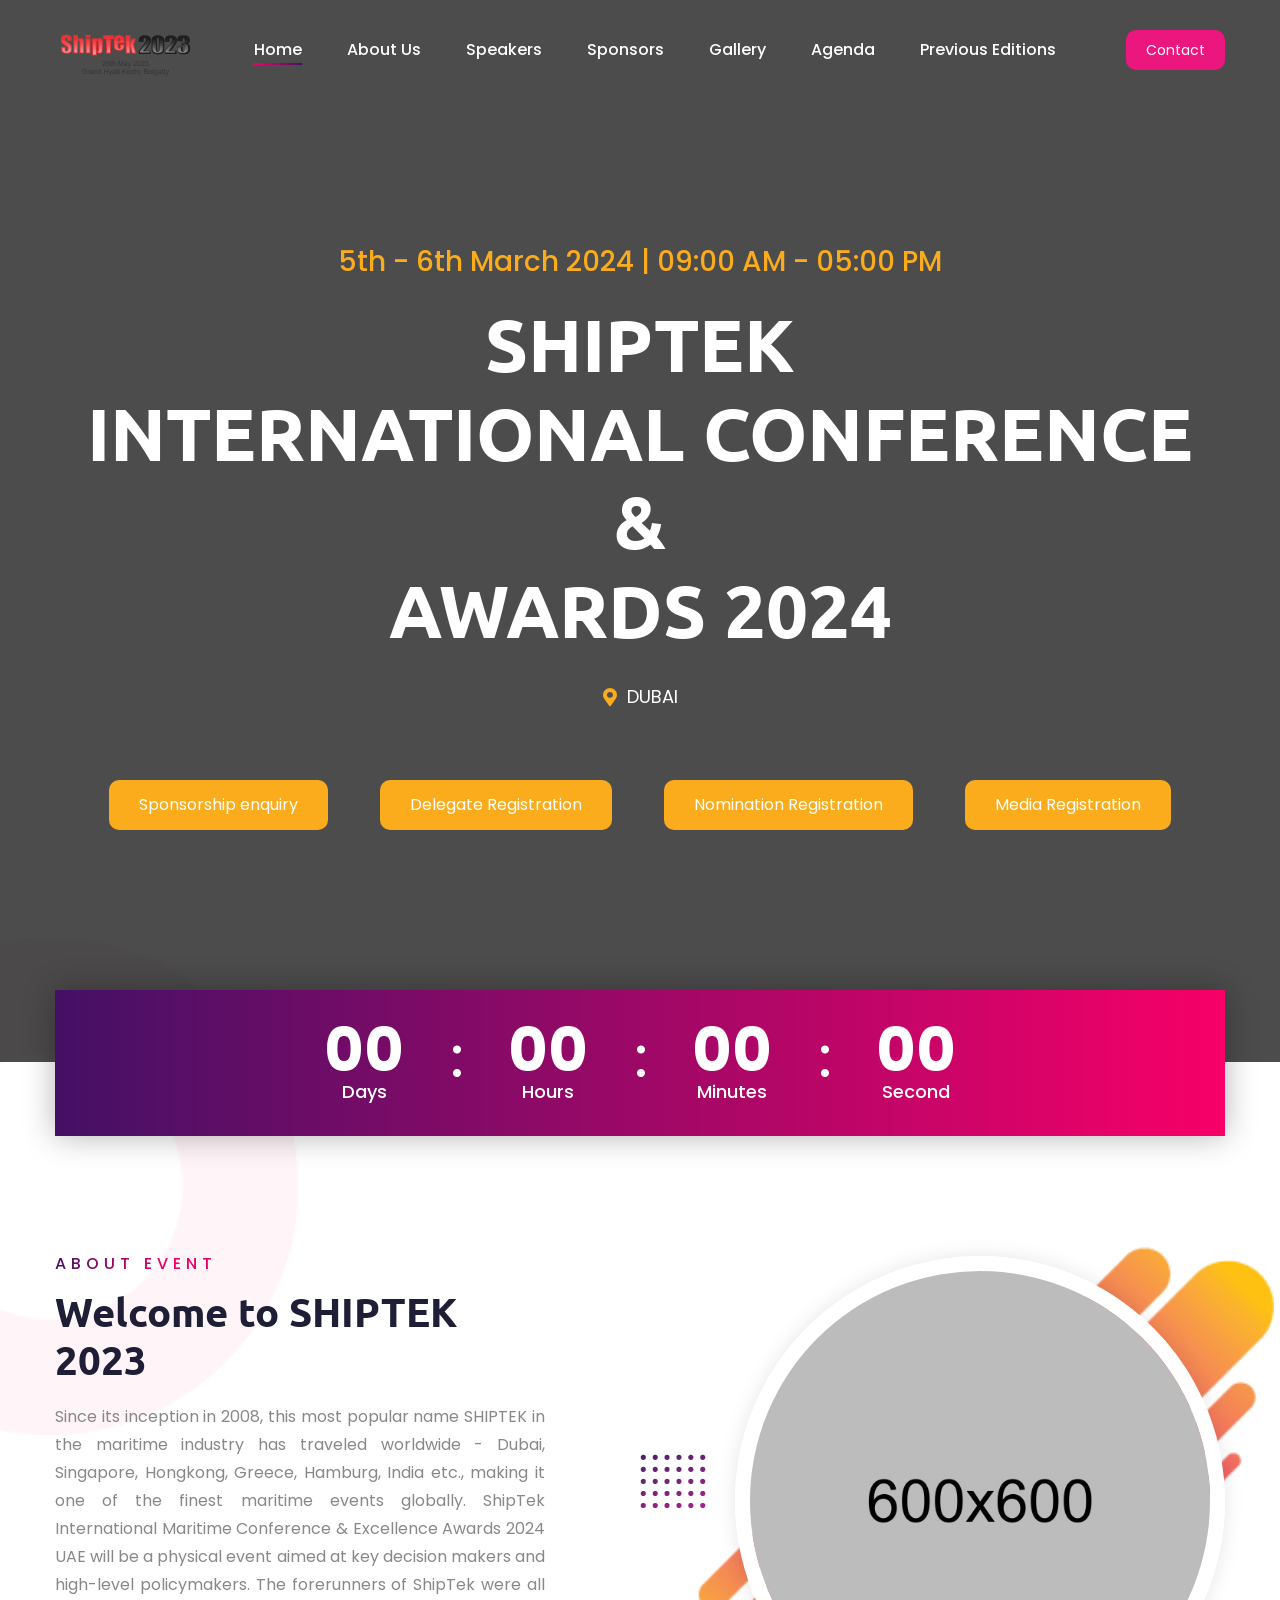
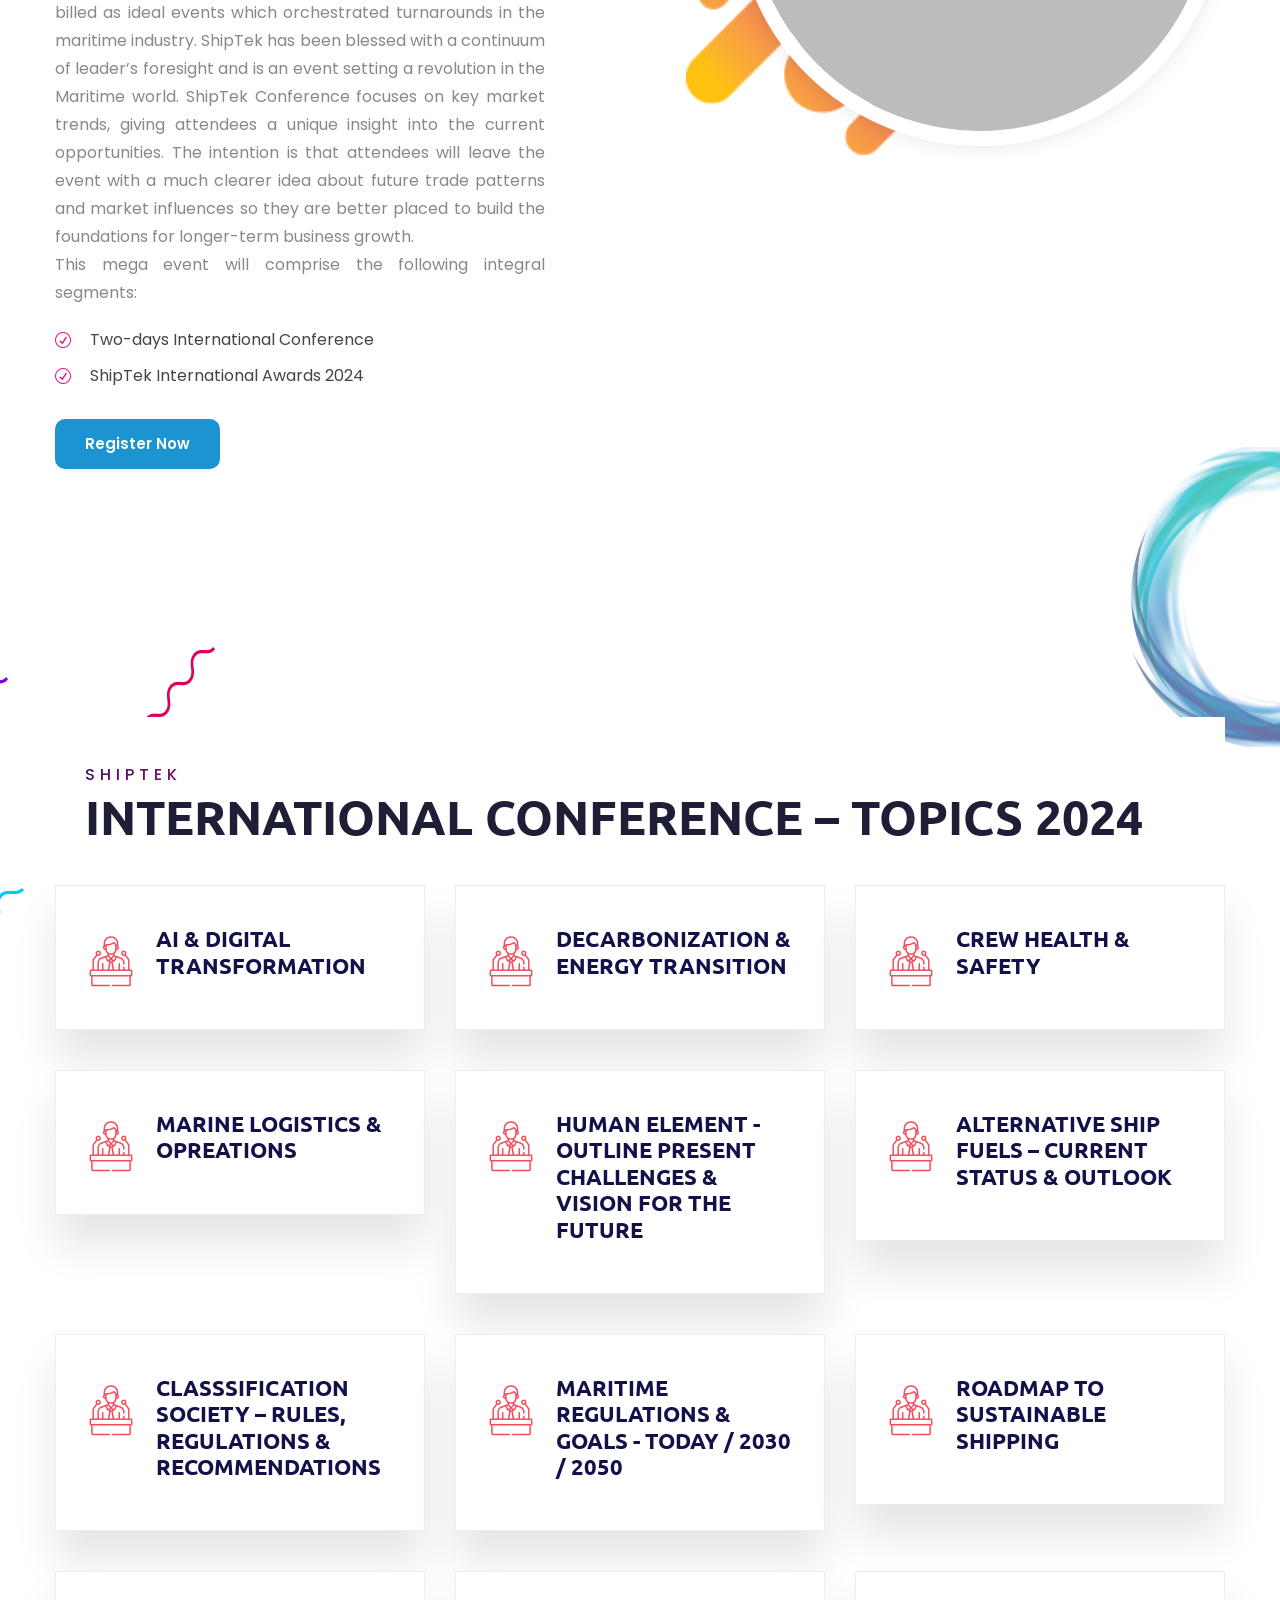
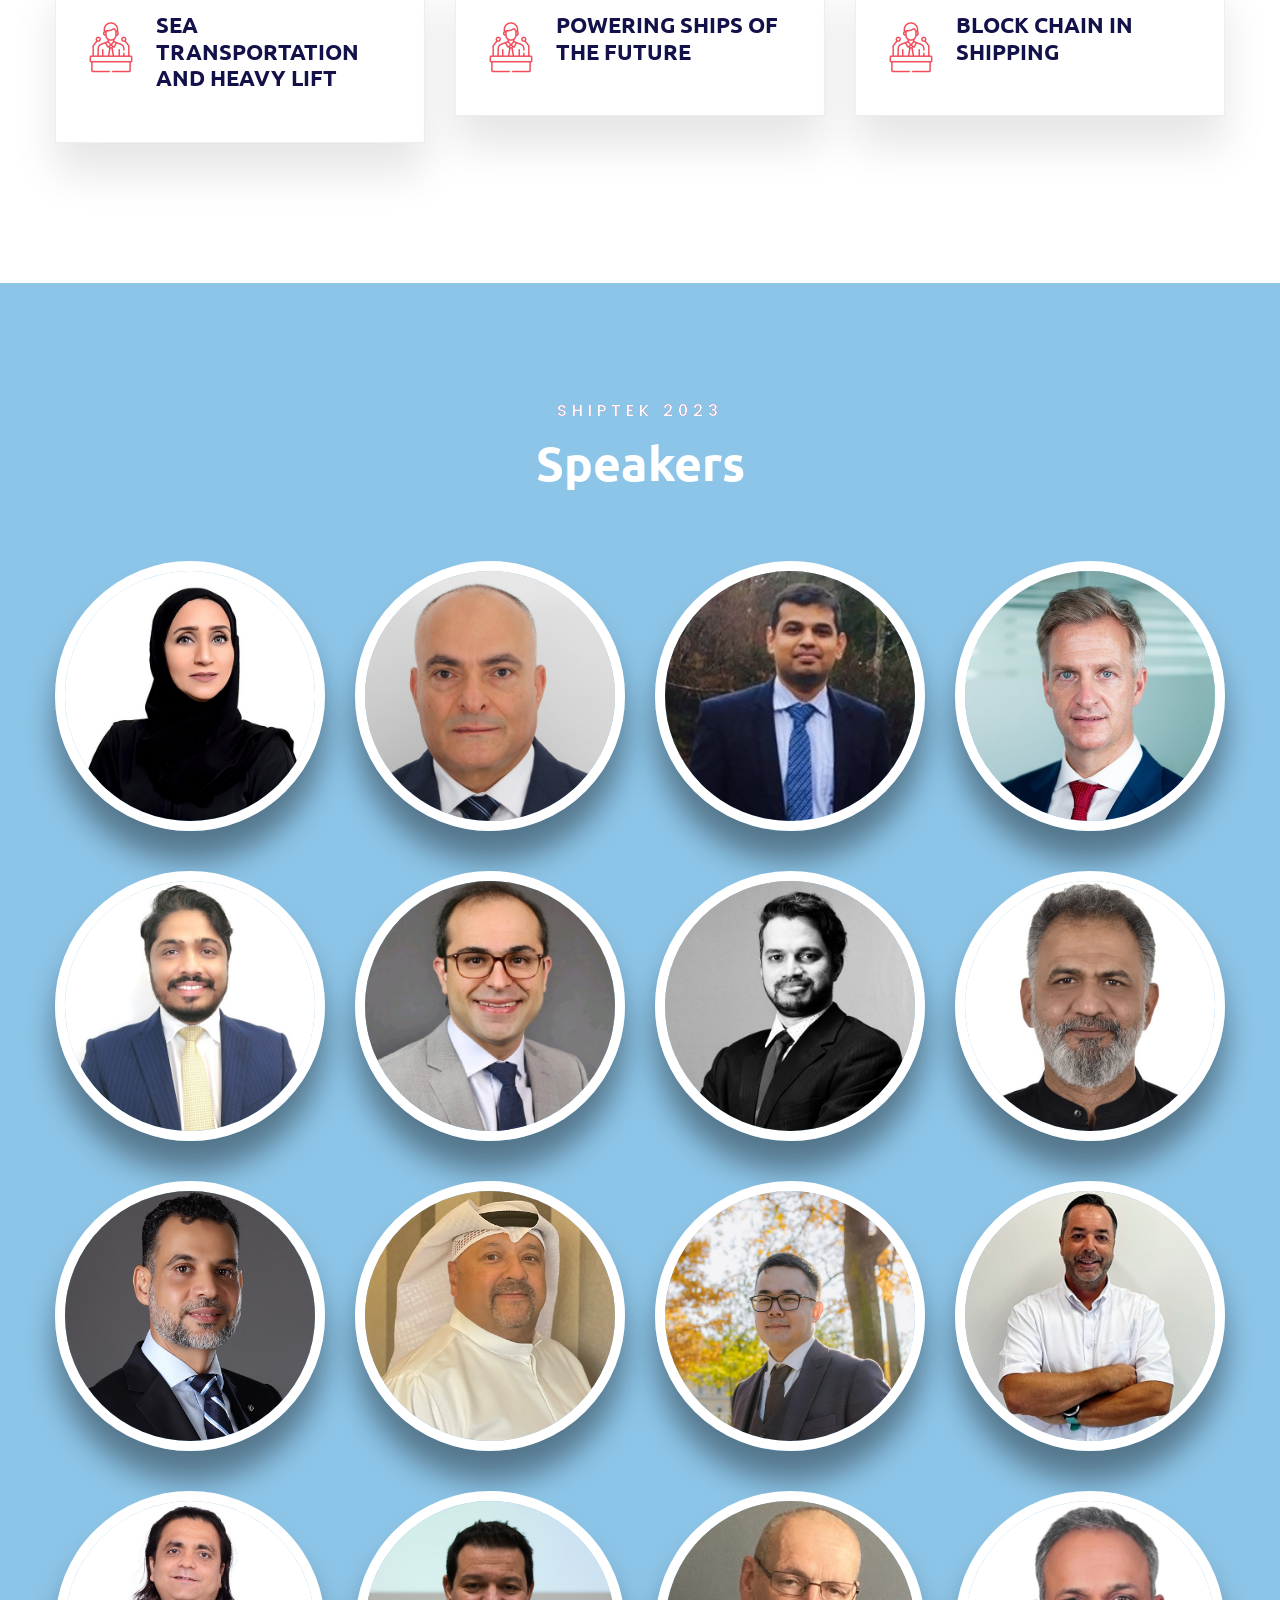
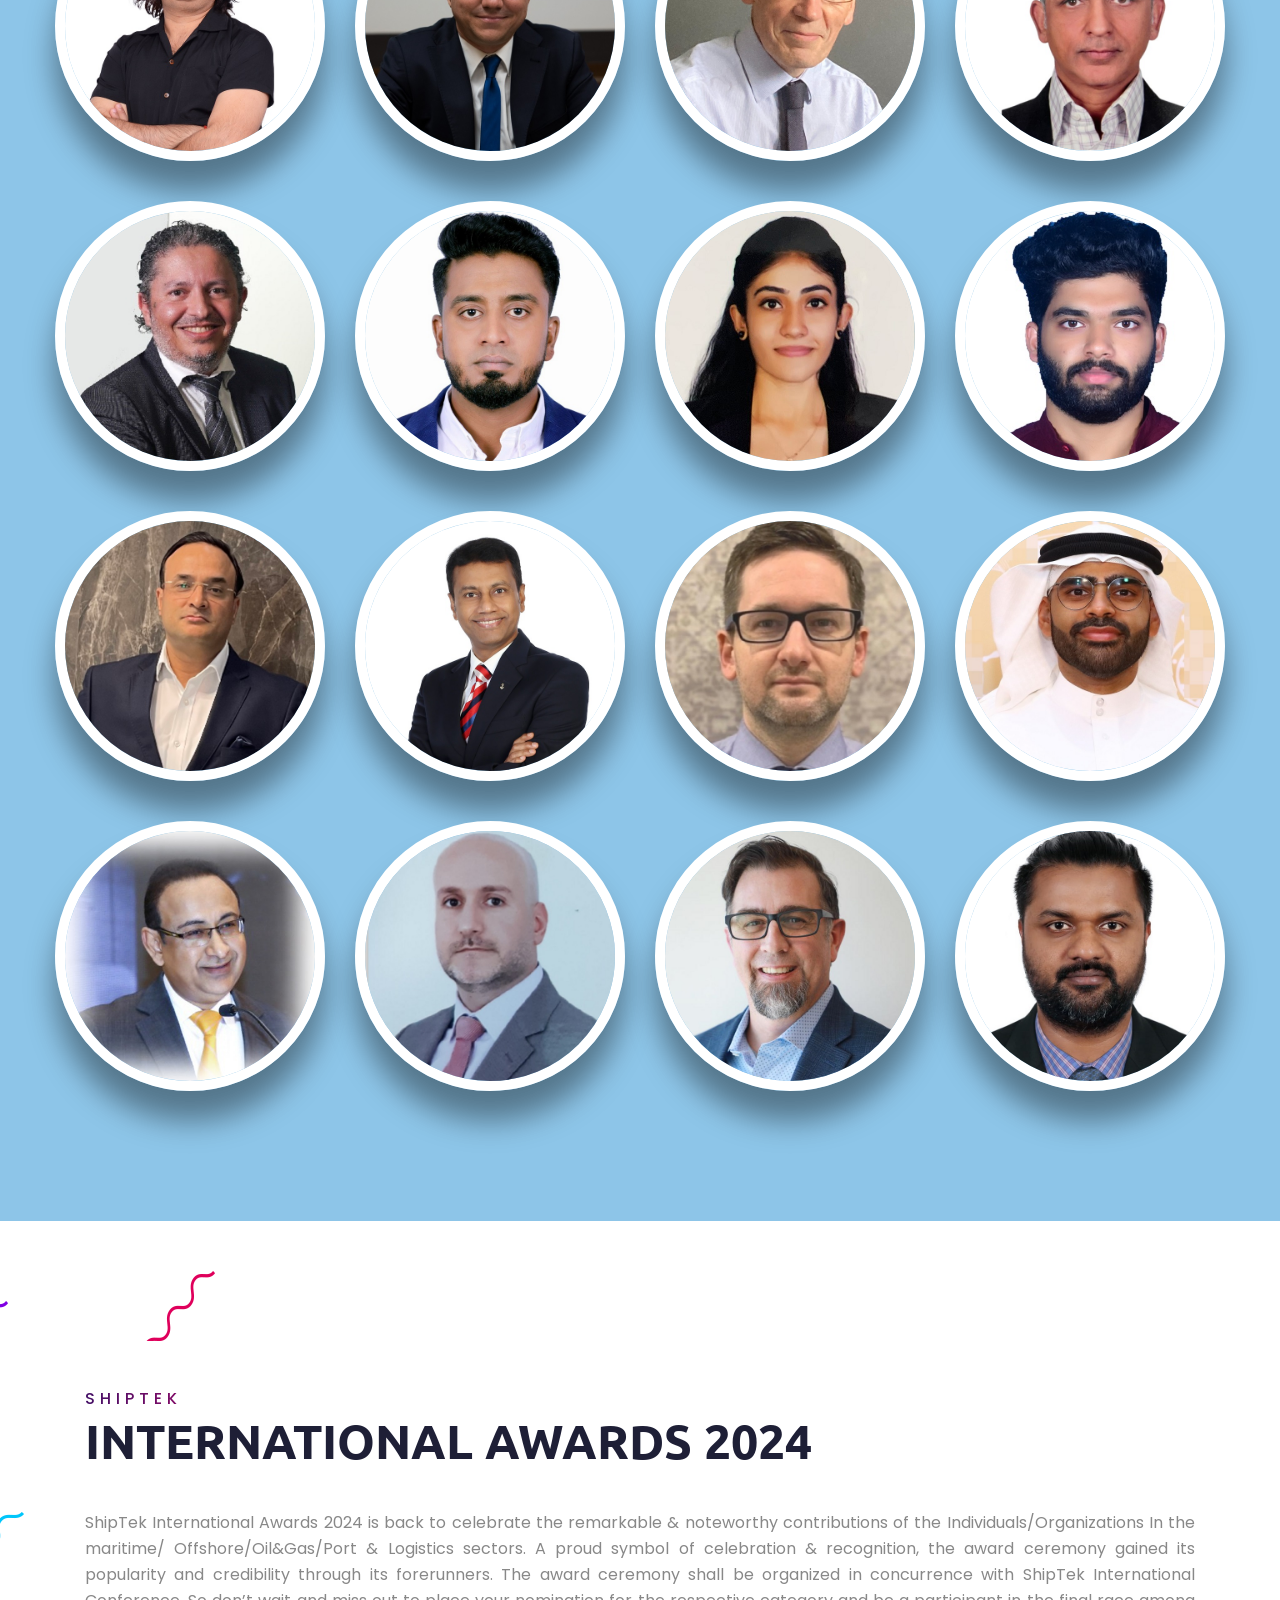
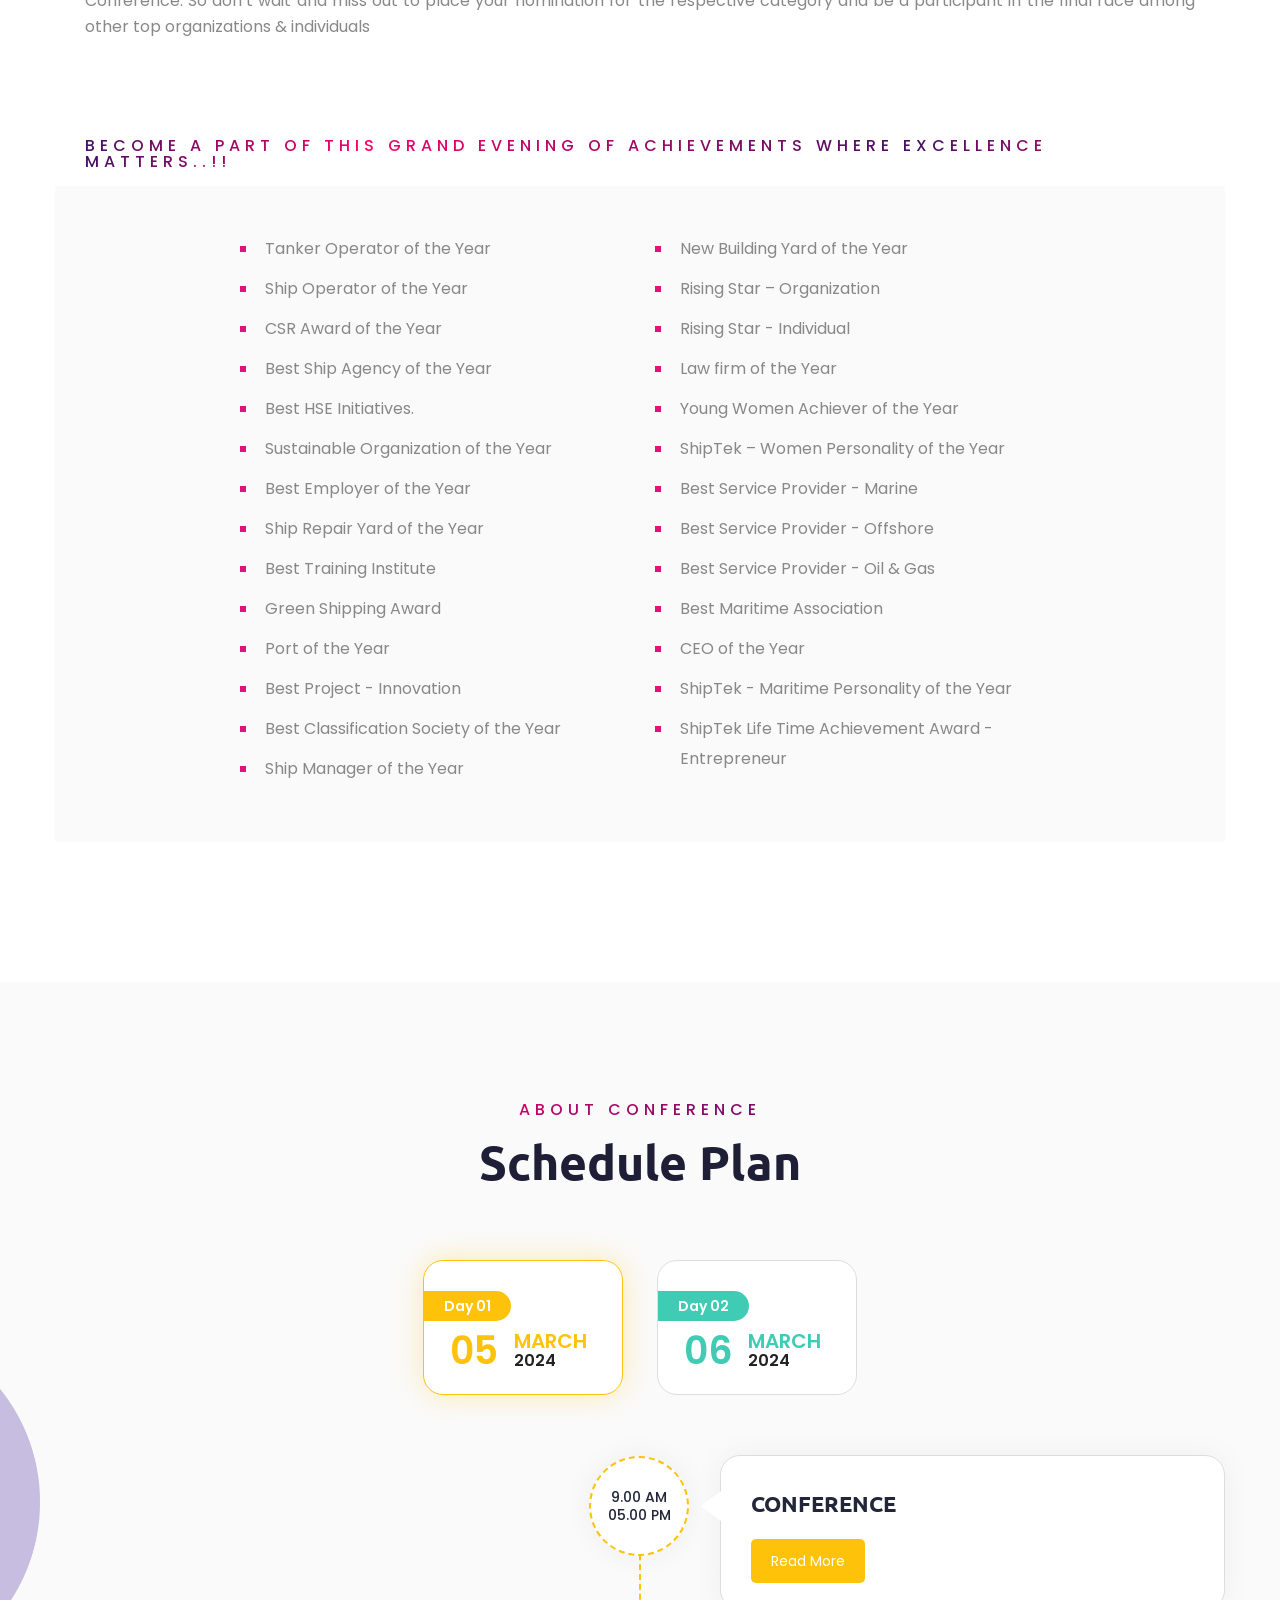
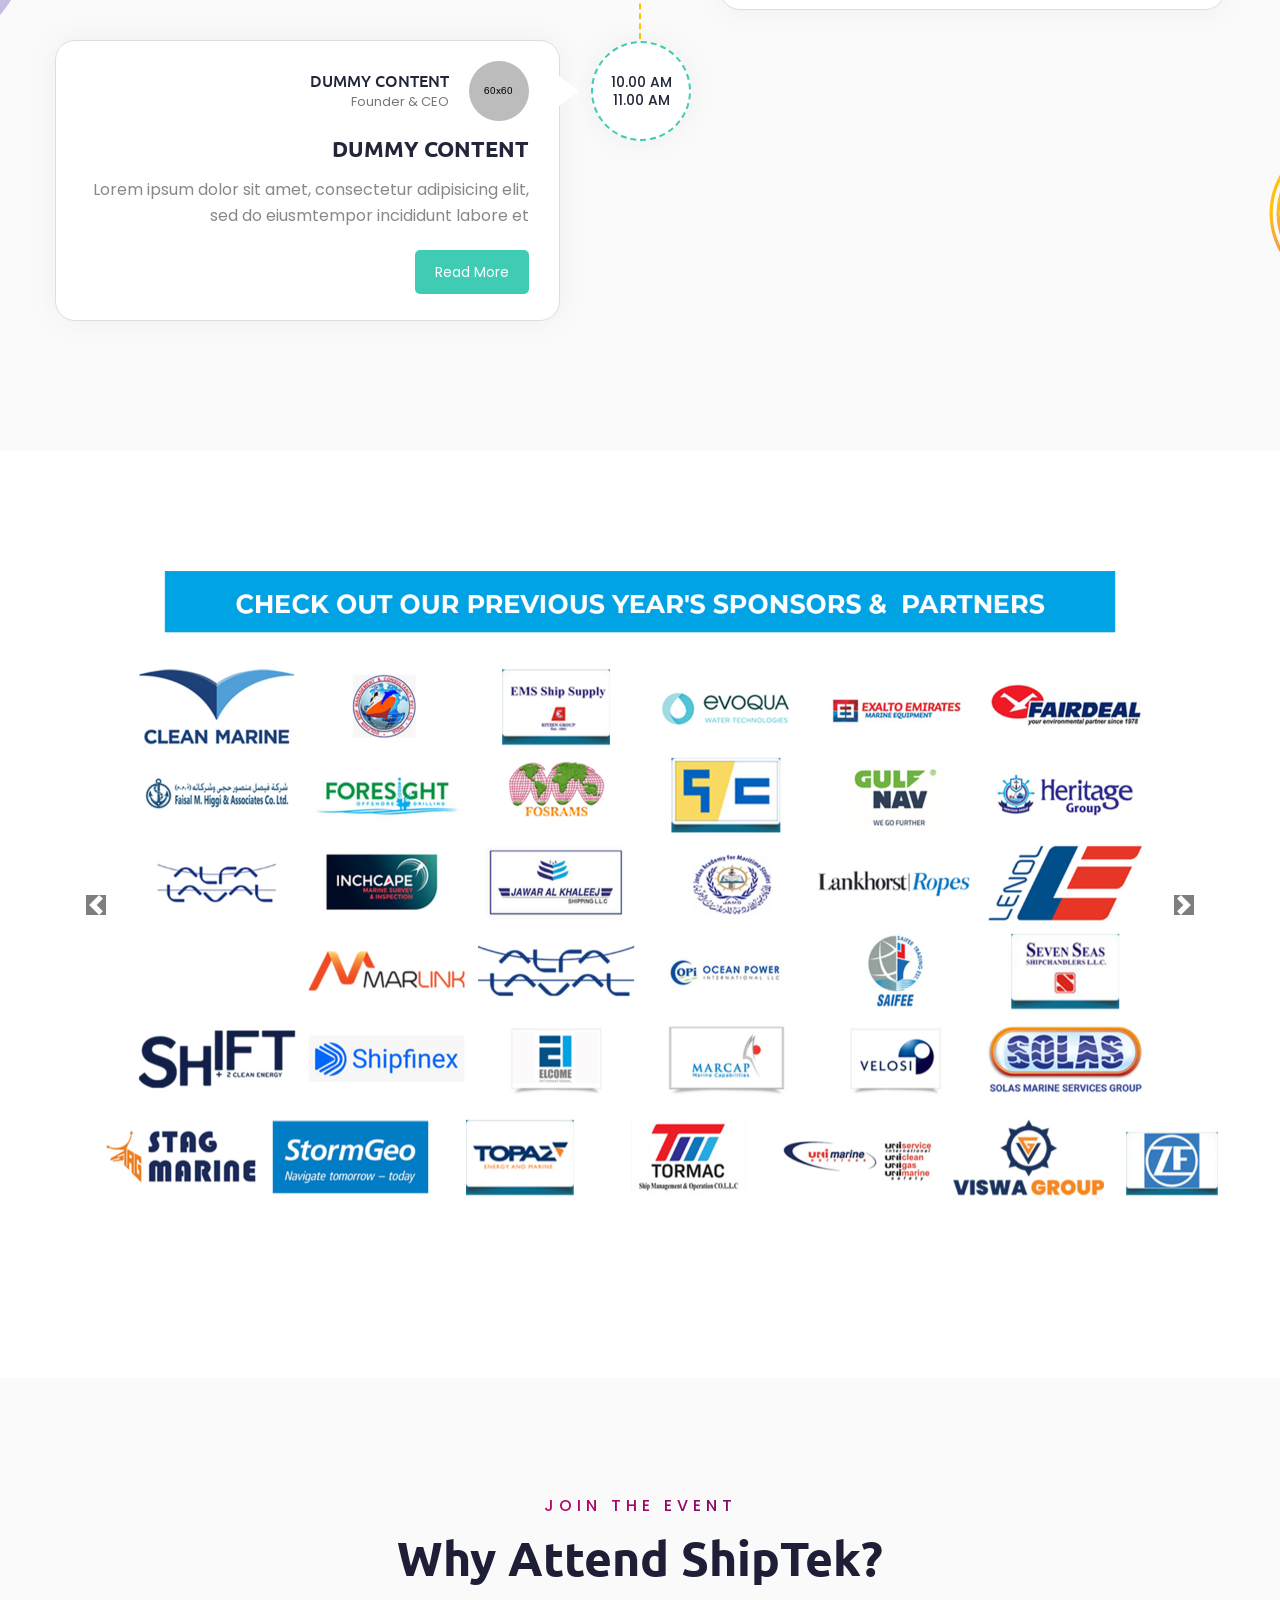
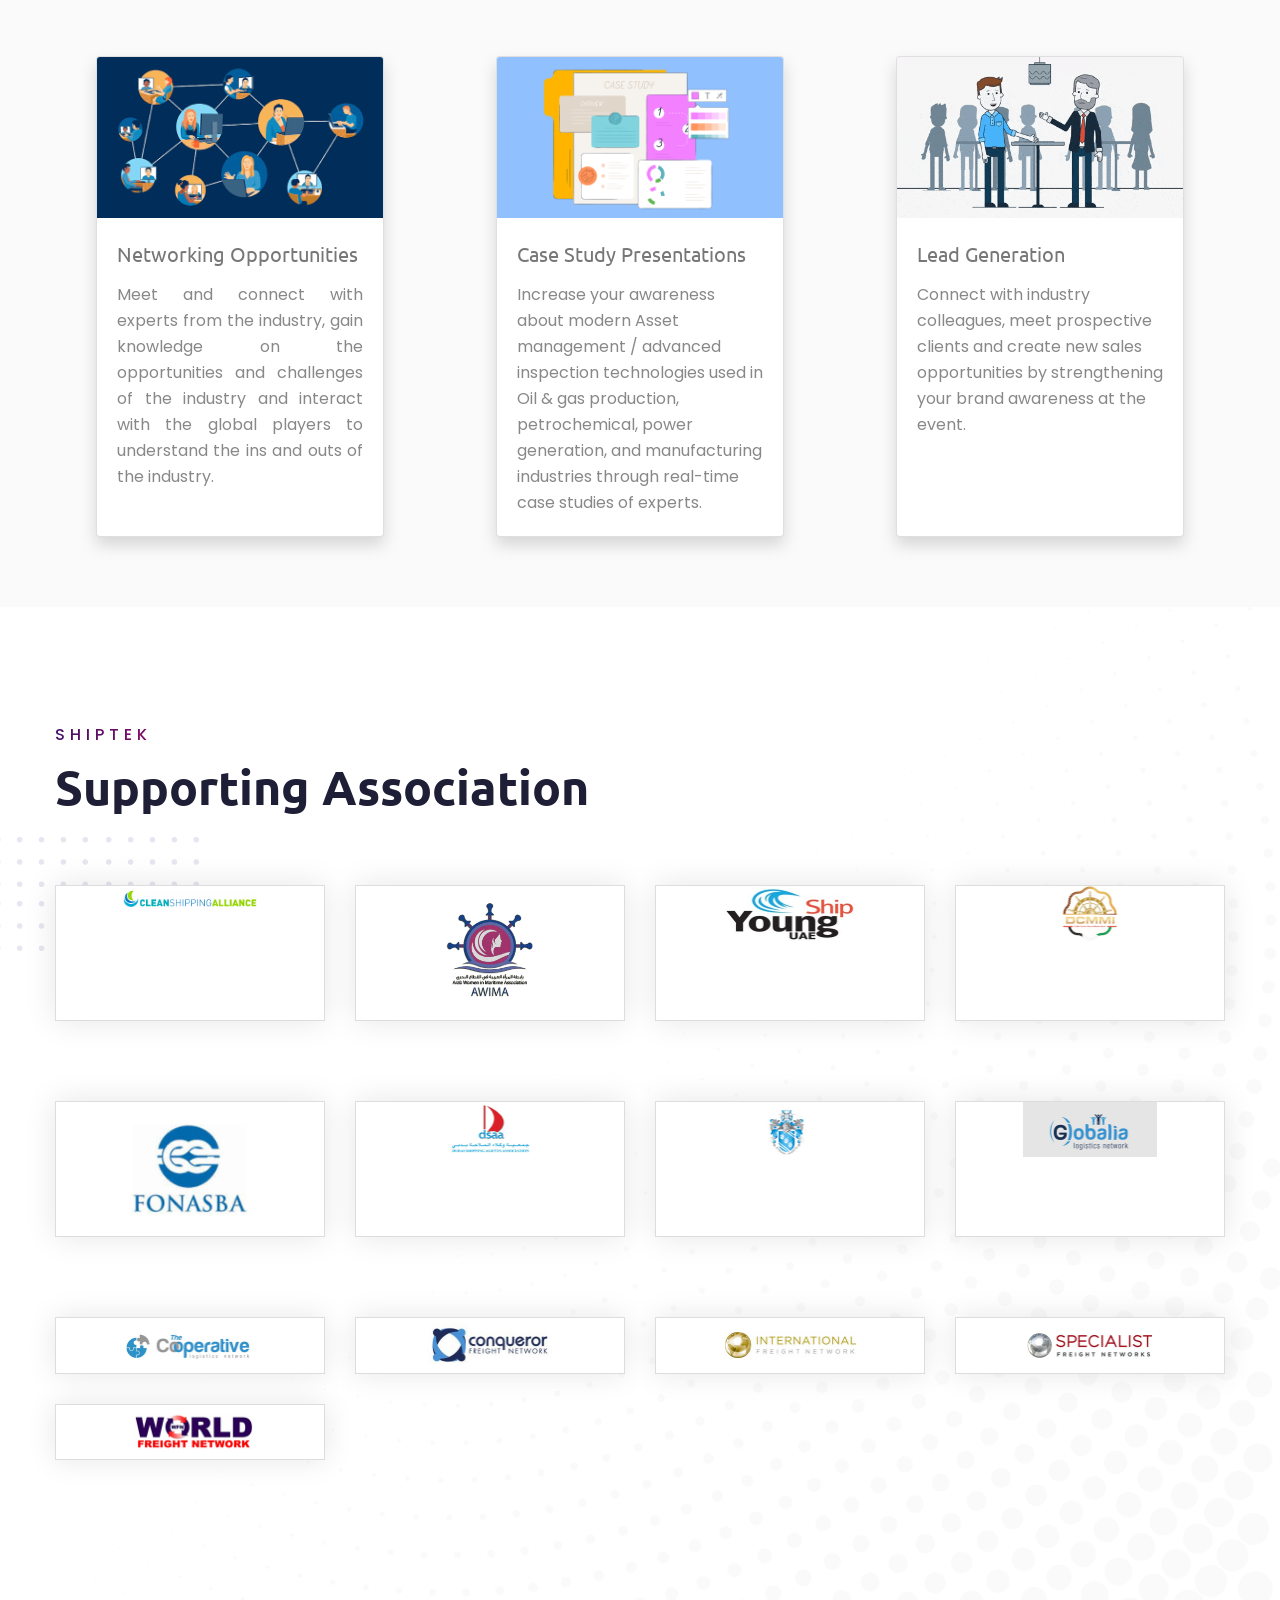
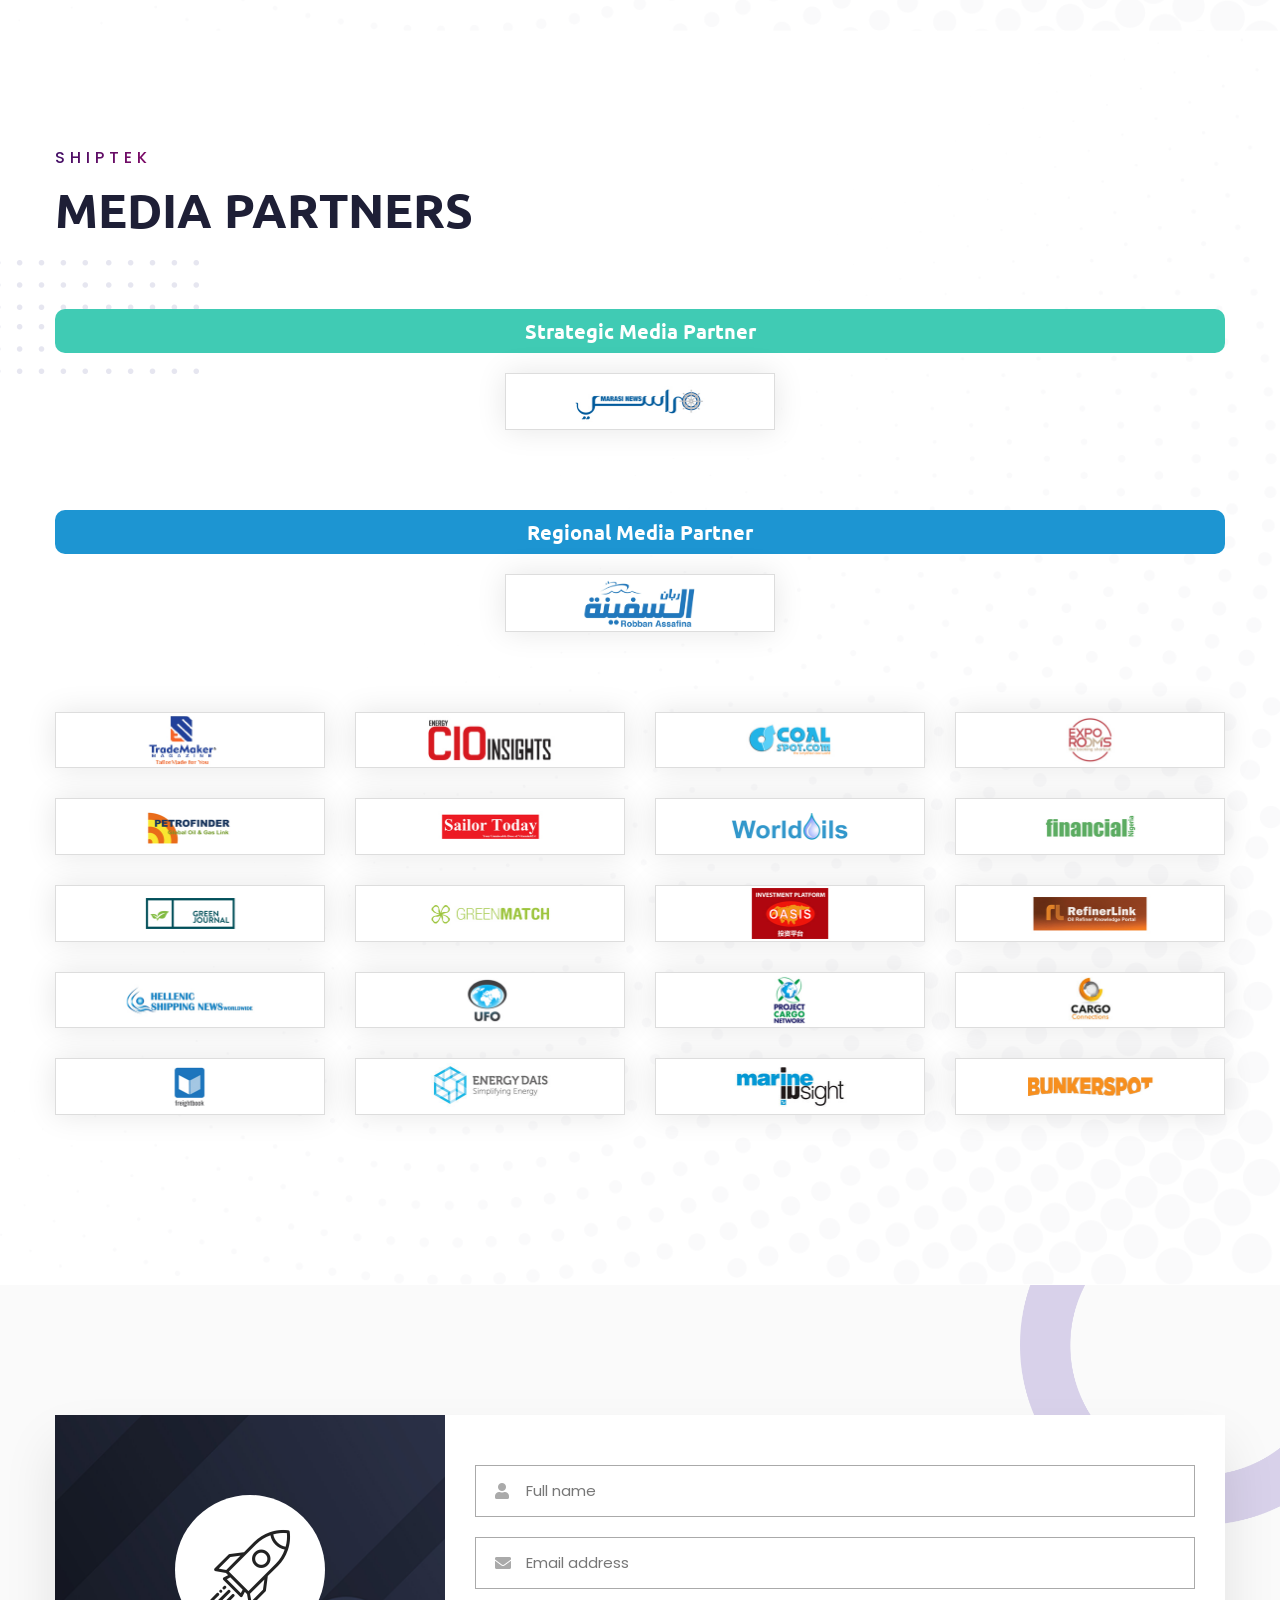
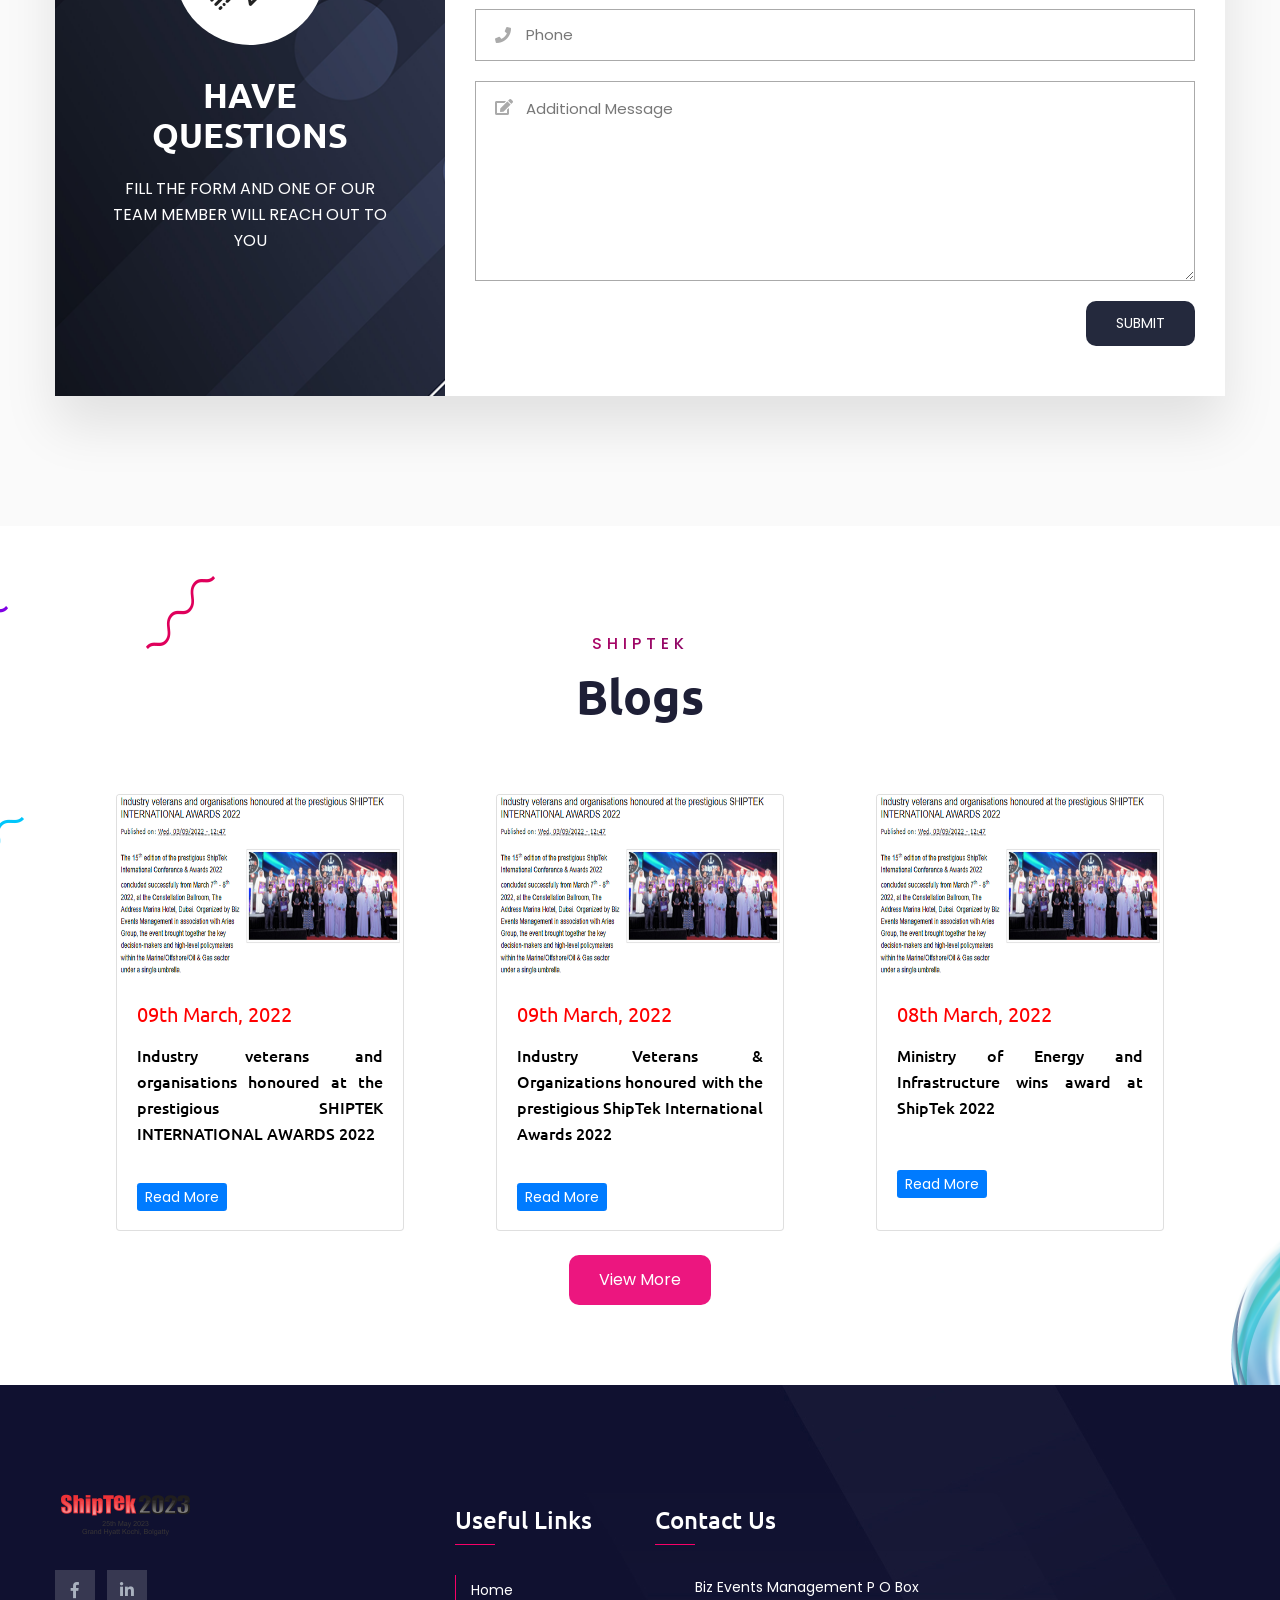
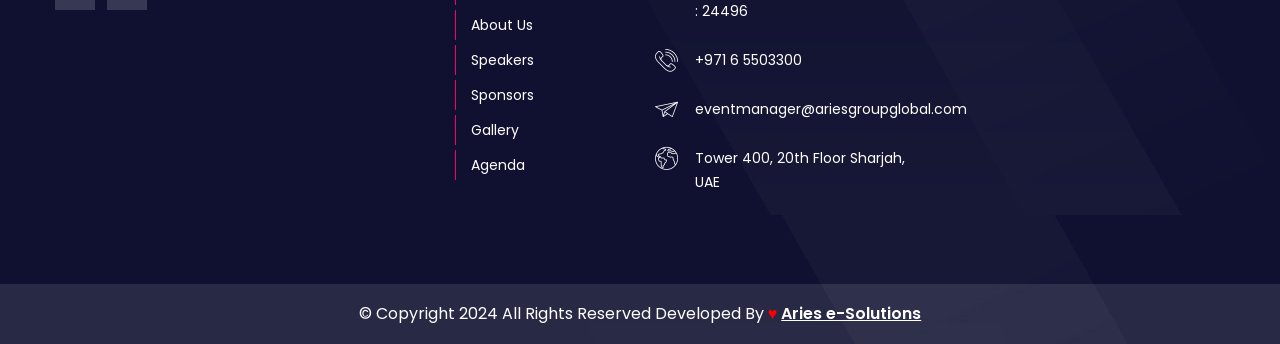
==== index.html @ 00f00a39 "added sponsorship form" ====
<!DOCTYPE html>
<html lang="en">

<head>
  <meta charset="utf-8" />
  <title>ShipTek 2024</title>
  <!-- Stylesheets -->
  <link rel="stylesheet" href="video.css" />
  <link rel="stylesheet" href="styleNd.css" />
  <link href="css/bootstrap.css" rel="stylesheet" />
  <link href="css/style.css" rel="stylesheet" />
  <link href="css/responsive.css" rel="stylesheet" />
  <!--Color Switcher Mockup-->
  <link href="css/color-switcher-design.css" rel="stylesheet" />
  <!-- font aswome -->
  <link rel="stylesheet" href="path/to/font-awesome/css/font-awesome.min.css" />
  <!-- end font aswome -->

  <link rel="shortcut icon" href="pics/logos/favicon.png" type="image/x-icon" />
  <link rel="icon" href="pics/logos/favicon.png" type="image/x-icon" />

  <!-- Responsive -->
  <meta http-equiv="X-UA-Compatible" content="IE=edge" />
  <meta name="viewport" content="width=device-width, initial-scale=1.0, maximum-scale=1.0, user-scalable=0" />

  <!--[if lt IE 9
      ]><script src="https://cdnjs.cloudflare.com/ajax/libs/html5shiv/3.7.3/html5shiv.js"></script
    ><![endif]-->
  <!--[if lt IE 9]><script src="js/respond.js"></script><![endif]-->
</head>

<body>
  <div class="page-wrapper">
    <!-- Preloader -->
    <div class="preloader"></div>
    <!-- Header span -->

    <!-- Main Header-->
    <header class="main-header">
      <div class="main-box">
        <div class="auto-container clearfix">
          <div class="logo-box">
            <div class="logo">
              <a href="index.html"><img class="logo23" src="pics/logos/navLogo.png" alt="" title="" /></a>
            </div>
          </div>

          <!--Nav Box-->
          <div class="nav-outer clearfix">
            <!--Mobile Navigation Toggler-->
            <div class="mobile-nav-toggler">
              <span class="icon flaticon-menu"></span>
            </div>
            <!-- Main Menu -->
            <nav class="main-menu navbar-expand-md navbar-light">
              <div class="navbar-header">
                <!-- Togg le Button -->
                <button class="navbar-toggler" type="button" data-toggle="collapse"
                  data-target="#navbarSupportedContent" aria-controls="navbarSupportedContent" aria-expanded="false"
                  aria-label="Toggle navigation">
                  <span class="icon flaticon-menu-button"></span>
                </button>
              </div>

              <div class="collapse navbar-collapse clearfix" id="navbarSupportedContent">
                <ul class="navigation clearfix">
                  <li class="current dropdown">
                    <a href="index.html">Home</a>
                    <!-- <ul>
                                            <li><a href="index.html">Home Classic</a></li>
                                            <li><a href="index-2.html">Home Conference</a></li>
                                            <li><a href="index-3.html">Home Meetup</a></li>
                                            <li><a href="index-4.html">Home Page Four</a></li>
                                            <li><a href="index-5.html">Home Page Five</a></li>
                                            <li class="dropdown"><a href="#">Header Styles</a>
                                                <ul>
                                                    <li><a href="index.html">Header Style One</a></li>
                                                    <li><a href="index-2.html">Header Style Two</a></li>
                                                    <li><a href="index-3.html">Header Style Three</a></li>
                                                    <li><a href="index-4.html">Home Page Four</a></li>
                                                    <li><a href="index-5.html">Home Page Five</a></li>
                                                </ul>
                                            </li>
                                        </ul> -->
                  </li>
                  <li class="dropdown">
                    <a href="#about">About Us</a>
                    <!-- <ul>
                                            <li><a href="about-us.html">About Us</a></li>
                                            <li><a href="pricing.html">Pricing</a></li>
                                            <li><a href="faqs.html">FAQ's</a></li>
                                            <li><a href="gallery.html">Gallery</a></li>
                                            <li><a href="coming-soon.html">Coming Soon</a></li>
                                        </ul> -->
                  </li>
                  <li class="dropdown">
                    <a href="#speakers">Speakers</a>
                    <!-- <ul>
                                            <li><a href="speakers.html">Speakers</a></li>
                                            <li><a href="speakers-detail.html">Speakers Detail</a></li>
                                        </ul> -->
                  </li>
                  <li class="dropdown">
                    <a href="#sponsors">Sponsors</a>
                    <!-- <ul>
                                            <li><a href="schedule.html">Schedule</a></li>
                                            <li><a href="event-detail.html">Event Detail</a></li>
                                            <li><a href="buy-ticket.html">Buy Ticket</a></li>
                                        </ul> -->
                  </li>
                  <li class="dropdown">
                    <a href="#">Gallery</a>
                    <!-- <ul>
                                            <li><a href="blog-sidebar.html">Blog With Sidebar</a></li>
                                            <li><a href="blog-grid.html">Blog Grid</a></li>
                                            <li><a href="blog-single.html">Blog Single</a></li>
                                            <li><a href="error-page.html">404 Error</a></li>
                                        </ul> -->
                  </li>
                  <li class="dropdown">
                    <a href="#agenda">Agenda</a>
                    <!-- <ul>
                                            <li><a href="blog-sidebar.html">Blog With Sidebar</a></li>
                                            <li><a href="blog-grid.html">Blog Grid</a></li>
                                            <li><a href="blog-single.html">Blog Single</a></li>
                                            <li><a href="error-page.html">404 Error</a></li>
                                        </ul> -->
                  </li>
                  <li class="dropdown">
                    <a href="">Previous Editions</a>
                    <ul>
                      <li>
                        <a href="https://www.shiptekmaritimeevents.com/shiptek-india/">ShipTek 2023 India</a>
                      </li>
                      <li>
                        <a href="https://www.shiptekmaritimeevents.com/shiptek-singapore">ShipTek 2023 Singapore</a>
                      </li>
                      <li>
                        <a href="https://www.shiptekmaritimeevents.com/shiptek-2023/">ShipTek 2023 Dubai</a>
                      </li>
                      <li>
                        <a href="https://www.shiptekmaritimeevents.com/shiptek-greece">ShipTek 2022 Greece</a>
                      </li>
                      <li>
                        <a href="https://www.shiptekmaritimeevents.com/shiptek-2022/">ShipTek 2022 Dubai</a>
                      </li>
                      <li>
                        <a href="https://www.shiptek20.com/">ShipTek 2021</a>
                      </li>
                      <li>
                        <a href="https://www.shiptek2019.com/shiptek-uaechapter.php">ShipTek 2019 UAE Chapter</a>
                      </li>
                      <li>
                        <a href="https://www.shiptek2018.com/">ShipTek 2018</a>
                      </li>
                      <li>
                        <a href="https://www.shiptek2017.com/">ShipTek 2017</a>
                      </li>
                      <li>
                        <a href="https://www.shiptek2013.com/">ShipTek 2013</a>
                      </li>
                      <li>
                        <a href="https://www.shiptek2011.com/">ShipTek 2011</a>
                      </li>
                      <li>
                        <a href="http://shiptek2010.com/">ShipTek 2010</a>
                      </li>
                    </ul>
                  </li>
                </ul>
              </div>
            </nav>
            <!-- Main Menu End-->

            <!-- Outer box -->
            <div class="outer-box">
              <!--Search Box-->
              <!-- <div class="search-box-outer">
                                <div class="search-box-btn"><span class="flaticon-search"></span></div>
                            </div> -->

              <!-- Button Box -->
              <div class="btn-box">
                <a href="#contact" class="theme-btn btn-style-one"><span class="btn-title">Contact</span></a>
              </div>
            </div>
          </div>
        </div>
      </div>

      <!-- Mobile Menu  -->
      <div class="mobile-menu">
        <div class="menu-backdrop"></div>
        <div class="close-btn">
          <span class="icon flaticon-cancel-1"></span>
        </div>

        <!--Here Menu Will Come Automatically Via Javascript / Same Menu as in Header-->
        <nav class="menu-box">
          <div class="nav-logo">
            <a href="index.html"><img class="logo23" src="pics/logos/navLogo.png" alt="" title="" /></a>
          </div>

          <ul class="navigation clearfix">
            <!--Keep This Empty / Menu will come through Javascript-->
          </ul>
        </nav>
      </div>
      <!-- End Mobile Menu -->
    </header>
    <!--End Main Header -->

    <!-- Banner Section -->
    <section class="banner-section">
      <video autoplay muted loop plays-inline class="backgroundClip">
        <source src="video/shiptek23-india.mp4" type="video/mp4" />
      </video>
      <div class="banner-carousel owl-carousel owl-theme">
        <!-- Slide Item -->
        <div class="slide-item">
          <div class="auto-container">
            <div class="content-box">
              <span class="title">5th - 6th March 2024 | 09:00 AM - 05:00 PM
              </span>
              <!-- <span class="title">09:00 AM - 05:00 PM</span> -->
              <h2>
                SHIPTEK <br />INTERNATIONAL CONFERENCE &<br />
                AWARDS 2024
              </h2>
              <ul class="info-list">
                <!-- <li><span class="icon fa fa-chair"></span> 5000 Seats</li>
                  <li><span class="icon fa fa-user-alt"></span> 12 SPEAKERS</li> -->
                <li><span class="icon fa fa-map-marker-alt"></span>DUBAI</li>
              </ul>
              <div class="btn-box">
                <a href="sponsorship-enquiry-form.html" class="theme-btn btn-style-two m-2 m-md-3 m-lg-4"><span class="btn-title">
                    Sponsorship enquiry</span></a>
                <a href="delegateRegForm.html" class="theme-btn btn-style-two m-2 m-md-3 m-lg-4"><span class="btn-title">
                    Delegate Registration</span></a>
                <a href="buy-ticket.html" class="theme-btn btn-style-two m-2 m-md-3 m-lg-4"><span
                    class="btn-title">Nomination Registration</span></a>
                <a href="buy-ticket.html" class="theme-btn btn-style-two m-2 m-md-3 m-lg-4"><span
                    class="btn-title">Media Registration</span></a>
              </div>
            </div>
          </div>
        </div>
      </div>
    </section>
    <!--End Banner Section -->

    <!-- Coming Soon -->
    <section class="coming-soon-section">
      <div class="auto-container">
        <div class="outer-box">
          <div class="time-counter">
            <div class="time-countdown clearfix" data-countdown="03/05/2024"></div>
          </div>
        </div>
      </div>
    </section>
    <!-- End Coming Soon -->

    <!-- About Section -->
    <section class="about-section" id="about">
      <div class="anim-icons full-width">
        <span class="icon icon-circle-blue wow fadeIn"></span>
        <span class="icon icon-dots wow fadeInleft"></span>
        <span class="icon icon-circle-1 wow zoomIn"></span>
      </div>
      <div class="auto-container">
        <div class="row">
          <!-- Content Column -->
          <div class="content-column col-lg-6 col-md-12 col-sm-12">
            <div class="inner-column">
              <div class="sec-title">
                <span class="title">ABOUT EVENT</span>
                <h2>Welcome to SHIPTEK 2023</h2>
                <div class="text text-justify">
                  Since its inception in 2008, this most popular name SHIPTEK
                  in the maritime industry has traveled worldwide - Dubai,
                  Singapore, Hongkong, Greece, Hamburg, India etc., making it
                  one of the finest maritime events globally. ShipTek
                  International Maritime Conference & Excellence Awards 2024
                  UAE will be a physical event aimed at key decision makers
                  and high-level policymakers. The forerunners of ShipTek were
                  all billed as ideal events which orchestrated turnarounds in
                  the maritime industry. ShipTek has been blessed with a
                  continuum of leader’s foresight and is an event setting a
                  revolution in the Maritime world. ShipTek Conference focuses
                  on key market trends, giving attendees a unique insight into
                  the current opportunities. The intention is that attendees
                  will leave the event with a much clearer idea about future
                  trade patterns and market influences so they are better
                  placed to build the foundations for longer-term business
                  growth.<br />
                  This mega event will comprise the following integral
                  segments:
                </div>
              </div>
              <ul class="list-style-one">
                <li>Two-days International Conference</li>
                <li>ShipTek International Awards 2024</li>
              </ul>
              <div class="btn-box">
                <a href="contact.html" class="theme-btn btn-style-three"><span class="btn-title">Register Now</span></a>
              </div>
            </div>
          </div>

          <!-- Image Column -->
          <div class="image-column col-lg-6 col-md-12 col-sm-12">
            <div class="image-box">
              <figure class="image wow fadeIn">
                <img src="images/resource/about-img-1.jpg" alt="" />
              </figure>
            </div>
          </div>
        </div>
      </div>
    </section>
    <!--End About Section -->

    <!-- Features Section Two -->
    <section class="features-section-two">
      <div class="auto-container">
        <div class="anim-icons">
          <span class="icon twist-line-1 wow zoomIn"></span>
          <span class="icon twist-line-2 wow zoomIn" data-wow-delay="1s"></span>
          <span class="icon twist-line-3 wow zoomIn" data-wow-delay="2s"></span>
        </div>

        <div class="row">
          <!-- Title Block -->
          <div class="title-block col-lg-12 col-md-12 col-sm-12 wow fadeInUp">
            <div class="inner-box">
              <div class="sec-title">
                <span class="title">SHIPTEK</span>
                <h2>INTERNATIONAL CONFERENCE – TOPICS 2024</h2>
              </div>
            </div>
          </div>

          <!-- Feature Block -->
          <div class="feature-block-two col-lg-4 col-md-6 col-sm-12 wow fadeInUp">
            <div class="inner-box">
              <div class="icon-box">
                <span class="icon flaticon-employee-1"></span>
              </div>
              <h4><a href="about.html">AI & DIGITAL TRANSFORMATION</a></h4>
              <!-- <div class="text">AI & DIGITAL TRANSFORMATION</div> -->
            </div>
          </div>

          <!-- Feature Block -->
          <div class="feature-block-two col-lg-4 col-md-6 col-sm-12 wow fadeInUp">
            <div class="inner-box">
              <div class="icon-box">
                <span class="icon flaticon-employee-1"></span>
              </div>
              <h4>
                <a href="about.html">DECARBONIZATION & ENERGY TRANSITION</a>
              </h4>
              <!-- <div class="text">Dolor sit amet consectetur elit sed do eiusmod tempor incd.</div> -->
            </div>
          </div>

          <!-- Feature Block -->
          <div class="feature-block-two col-lg-4 col-md-6 col-sm-12 wow fadeInUp" data-wow-delay="400ms">
            <div class="inner-box">
              <div class="icon-box">
                <span class="icon flaticon-employee-1"></span>
              </div>
              <h4><a href="about.html">CREW HEALTH & SAFETY</a></h4>
              <!-- <div class="text">Dolor sit amet consectetur elit sed do eiusmod tempor incd.</div> -->
            </div>
          </div>

          <!-- Feature Block -->
          <div class="feature-block-two col-lg-4 col-md-6 col-sm-12 wow fadeInUp" data-wow-delay="800ms">
            <div class="inner-box">
              <div class="icon-box">
                <span class="icon flaticon-employee-1"></span>
              </div>
              <h4><a href="about.html">MARINE LOGISTICS & OPREATIONS</a></h4>
              <!-- <div class="text">Dolor sit amet consectetur elit sed do eiusmod tempor incd.</div> -->
            </div>
          </div>

          <!-- Feature Block -->
          <div class="feature-block-two col-lg-4 col-md-6 col-sm-12 wow fadeInUp" data-wow-delay="1200ms">
            <div class="inner-box">
              <div class="icon-box">
                <span class="icon flaticon-employee-1"></span>
              </div>
              <h4>
                <a href="about.html">HUMAN ELEMENT - OUTLINE PRESENT CHALLENGES & VISION FOR THE
                  FUTURE</a>
              </h4>
              <!-- <div class="text">HUMAN ELEMENT - OUTLINE PRESENT CHALLENGES & VISION FOR THE
                    FUTURE.</div> -->
            </div>
          </div>

          <!-- Feature Block -->
          <div class="feature-block-two col-lg-4 col-md-6 col-sm-12 wow fadeInUp" data-wow-delay="1200ms">
            <div class="inner-box">
              <div class="icon-box">
                <span class="icon flaticon-employee-1"></span>
              </div>
              <h4>
                <a href="about.html">ALTERNATIVE SHIP FUELS – CURRENT STATUS & OUTLOOK</a>
              </h4>
              <!-- <div class="text">Dolor sit amet consectetur elit sed do eiusmod tempor incd.</div> -->
            </div>
          </div>

          <!-- Feature Block -->
          <div class="feature-block-two col-lg-4 col-md-6 col-sm-12 wow fadeInUp" data-wow-delay="1200ms">
            <div class="inner-box">
              <div class="icon-box">
                <span class="icon flaticon-employee-1"></span>
              </div>
              <h4>
                <a href="about.html">CLASSSIFICATION SOCIETY – RULES, REGULATIONS &
                  RECOMMENDATIONS</a>
              </h4>
              <!-- <div class="text">Dolor sit amet consectetur elit sed do eiusmod tempor incd.</div> -->
            </div>
          </div>

          <!-- Feature Block -->
          <div class="feature-block-two col-lg-4 col-md-6 col-sm-12 wow fadeInUp" data-wow-delay="1200ms">
            <div class="inner-box">
              <div class="icon-box">
                <span class="icon flaticon-employee-1"></span>
              </div>
              <h4>
                <a href="about.html">MARITIME REGULATIONS & GOALS - TODAY / 2030 / 2050</a>
              </h4>
              <!-- <div class="text">Dolor sit amet consectetur elit sed do eiusmod tempor incd.</div> -->
            </div>
          </div>

          <!-- Feature Block -->
          <div class="feature-block-two col-lg-4 col-md-6 col-sm-12 wow fadeInUp" data-wow-delay="1200ms">
            <div class="inner-box">
              <div class="icon-box">
                <span class="icon flaticon-employee-1"></span>
              </div>
              <h4>
                <a href="about.html">ROADMAP TO SUSTAINABLE SHIPPING</a>
              </h4>
              <!-- <div class="text">Dolor sit amet consectetur elit sed do eiusmod tempor incd.</div> -->
            </div>
          </div>

          <!-- Feature Block -->
          <div class="feature-block-two col-lg-4 col-md-6 col-sm-12 wow fadeInUp" data-wow-delay="1200ms">
            <div class="inner-box">
              <div class="icon-box">
                <span class="icon flaticon-employee-1"></span>
              </div>
              <h4>
                <a href="about.html">SEA TRANSPORTATION AND HEAVY LIFT</a>
              </h4>
              <!-- <div class="text">Dolor sit amet consectetur elit sed do eiusmod tempor incd.</div> -->
            </div>
          </div>

          <!-- Feature Block -->
          <div class="feature-block-two col-lg-4 col-md-6 col-sm-12 wow fadeInUp" data-wow-delay="1200ms">
            <div class="inner-box">
              <div class="icon-box">
                <span class="icon flaticon-employee-1"></span>
              </div>
              <h4><a href="about.html">POWERING SHIPS OF THE FUTURE</a></h4>
              <!-- <div class="text">Dolor sit amet consectetur elit sed do eiusmod tempor incd.</div> -->
            </div>
          </div>

          <!-- Feature Block -->
          <div class="feature-block-two col-lg-4 col-md-6 col-sm-12 wow fadeInUp" data-wow-delay="1200ms">
            <div class="inner-box">
              <div class="icon-box">
                <span class="icon flaticon-employee-1"></span>
              </div>
              <h4><a href="about.html">BLOCK CHAIN IN SHIPPING</a></h4>
              <!-- <div class="text">Dolor sit amet consectetur elit sed do eiusmod tempor incd.</div> -->
            </div>
          </div>
        </div>
      </div>
    </section>
    <!--End Features Section -->

    <!-- Speakers Section -->
    <section class="speakers-section speak" id="speakers" style="background-image: url(pics/gif/speakerSec.gif)">
      <div class="auto-container">
        <div class="sec-title light text-center">
          <span class="title">ShipTek 2023</span>
          <h2>Speakers</h2>
        </div>

        <div class="row">
          <!-- Speaker Block -->
          <div class="speaker-block col-lg-3 col-md-6 col-sm-12">
            <div class="inner-box">
              <div class="image-box">
                <figure class="image">
                  <a href="speakers-detail.html"><img src="pics/speakers/hessa-almalek.jpg" alt="" /></a>
                </figure>
              </div>
              <div class="info-box">
                <div class="inner">
                  <h4 class="name">
                    <a href="#">H.E Eng Hessa Ahmed Hamdan Almalek</a>
                  </h4>
                  <span class="designation">Advisor to the Minister for Maritime Transport Affairs,
                    The UAE Ministry of Energy & Infrastructure</span>
                  <!-- <ul class="social-links social-icon-colored">
                      <li>
                        <a href="#"><i class="fab fa-facebook-f"></i></a>
                      </li>
                      <li>
                        <a href="#"><i class="fab fa-twitter"></i></a>
                      </li>
                      <li>
                        <a href="#"><i class="fab fa-pinterest"></i></a>
                      </li>
                      <li>
                        <a href="#"><i class="fab fa-dribbble"></i></a>
                      </li>
                    </ul> -->
                </div>
              </div>
            </div>
          </div>

          <!-- Speaker Block -->
          <div class="speaker-block col-lg-3 col-md-6 col-sm-12">
            <div class="inner-box">
              <div class="image-box">
                <figure class="image">
                  <a href="#"><img src="pics/speakers/Ibrahim.jpg" alt="" /></a>
                </figure>
              </div>
              <div class="info-box">
                <div class="inner">
                  <h4 class="name">
                    <a href="speakers-detail.html">Ibrahim Behairy</a>
                  </h4>
                  <span class="designation">Managing Director Middle East & Africa, Winterthur Gas &
                    Diesel DMCC.</span>
                  <!-- <ul class="social-links social-icon-colored">
                      <li>
                        <a href="#"><i class="fab fa-facebook-f"></i></a>
                      </li>
                      <li>
                        <a href="#"><i class="fab fa-twitter"></i></a>
                      </li>
                      <li>
                        <a href="#"><i class="fab fa-pinterest"></i></a>
                      </li>
                      <li>
                        <a href="#"><i class="fab fa-dribbble"></i></a>
                      </li>
                    </ul> -->
                </div>
              </div>
            </div>
          </div>

          <!-- Speaker Block -->
          <div class="speaker-block col-lg-3 col-md-6 col-sm-12">
            <div class="inner-box">
              <div class="image-box">
                <figure class="image">
                  <a href="#"><img src="pics/speakers/varghese.jpg" alt="" /></a>
                </figure>
              </div>
              <div class="info-box">
                <div class="inner">
                  <h4 class="name">
                    <a href="speakers-detail.html">Capt.Thomas Varghese</a>
                  </h4>
                  <span class="designation">Managing Director Synergy Mideast Ship Management</span>
                  <!-- <ul class="social-links social-icon-colored">
                      <li>
                        <a href="#"><i class="fab fa-facebook-f"></i></a>
                      </li>
                      <li>
                        <a href="#"><i class="fab fa-twitter"></i></a>
                      </li>
                      <li>
                        <a href="#"><i class="fab fa-pinterest"></i></a>
                      </li>
                      <li>
                        <a href="#"><i class="fab fa-dribbble"></i></a>
                      </li>
                    </ul> -->
                </div>
              </div>
            </div>
          </div>

          <!-- Speaker Block -->
          <div class="speaker-block col-lg-3 col-md-6 col-sm-12">
            <div class="inner-box">
              <div class="image-box">
                <figure class="image">
                  <a href="#"><img src="pics/speakers/martin.jpg" alt="" /></a>
                </figure>
              </div>
              <div class="info-box">
                <div class="inner">
                  <h4 class="name">
                    <a href="speakers-detail.html">Martin Helweg</a>
                  </h4>
                  <span class="designation">Chief Executive Officer P&O Maritime Logistics</span>
                  <!-- <ul class="social-links social-icon-colored">
                      <li>
                        <a href="#"><i class="fab fa-facebook-f"></i></a>
                      </li>
                      <li>
                        <a href="#"><i class="fab fa-twitter"></i></a>
                      </li>
                      <li>
                        <a href="#"><i class="fab fa-pinterest"></i></a>
                      </li>
                      <li>
                        <a href="#"><i class="fab fa-dribbble"></i></a>
                      </li>
                    </ul> -->
                </div>
              </div>
            </div>
          </div>

          <!-- Speaker Block -->
          <div class="speaker-block col-lg-3 col-md-6 col-sm-12">
            <div class="inner-box">
              <div class="image-box">
                <figure class="image">
                  <a href="speakers-detail.html"><img src="pics/speakers/abhay-nimbalkar.jpg" alt="" /></a>
                </figure>
              </div>
              <div class="info-box">
                <div class="inner">
                  <h4 class="name">
                    <a href="speakers-detail.html">Capt. Abhay Nimbalkar</a>
                  </h4>
                  <span class="designation">CEO Greenfield Marine Technologies</span>
                  <!-- <ul class="social-links social-icon-colored">
                      <li>
                        <a href="#"><i class="fab fa-facebook-f"></i></a>
                      </li>
                      <li>
                        <a href="#"><i class="fab fa-twitter"></i></a>
                      </li>
                      <li>
                        <a href="#"><i class="fab fa-pinterest"></i></a>
                      </li>
                      <li>
                        <a href="#"><i class="fab fa-dribbble"></i></a>
                      </li>
                    </ul> -->
                </div>
              </div>
            </div>
          </div>

          <!-- Speaker Block -->
          <div class="speaker-block col-lg-3 col-md-6 col-sm-12">
            <div class="inner-box">
              <div class="image-box">
                <figure class="image">
                  <a href="#"><img src="pics/speakers/ramtin.jpg" alt="" /></a>
                </figure>
              </div>
              <div class="info-box">
                <div class="inner">
                  <h4 class="name">
                    <a href="#">Ramtin Rasoulinezhad</a>
                  </h4>
                  <span class="designation">Chief Technology Officer Shift Clean Energy</span>
                  <!-- <ul class="social-links social-icon-colored">
                      <li>
                        <a href="#"><i class="fab fa-facebook-f"></i></a>
                      </li>
                      <li>
                        <a href="#"><i class="fab fa-twitter"></i></a>
                      </li>
                      <li>
                        <a href="#"><i class="fab fa-pinterest"></i></a>
                      </li>
                      <li>
                        <a href="#"><i class="fab fa-dribbble"></i></a>
                      </li>
                    </ul> -->
                </div>
              </div>
            </div>
          </div>

          <!-- Speaker Block -->
          <div class="speaker-block col-lg-3 col-md-6 col-sm-12">
            <div class="inner-box">
              <div class="image-box">
                <figure class="image">
                  <a href="#"><img src="pics/speakers/gireesh-menon.jpg" alt="" /></a>
                </figure>
              </div>
              <div class="info-box">
                <div class="inner">
                  <h4 class="name">
                    <a href="#">Gireesh Menon </a>
                  </h4>
                  <span class="designation">Managing Director Aries Marine & Engg.</span>
                  <!-- <ul class="social-links social-icon-colored">
                      <li>
                        <a href="#"><i class="fab fa-facebook-f"></i></a>
                      </li>
                      <li>
                        <a href="#"><i class="fab fa-twitter"></i></a>
                      </li>
                      <li>
                        <a href="#"><i class="fab fa-pinterest"></i></a>
                      </li>
                      <li>
                        <a href="#"><i class="fab fa-dribbble"></i></a>
                      </li>
                    </ul> -->
                </div>
              </div>
            </div>
          </div>

          <!-- Speaker Block -->
          <div class="speaker-block col-lg-3 col-md-6 col-sm-12">
            <div class="inner-box">
              <div class="image-box">
                <figure class="image">
                  <a href="speakers-detail.html"><img src="pics/speakers/jaideep-vohra.jpg" alt="" /></a>
                </figure>
              </div>
              <div class="info-box">
                <div class="inner">
                  <h4 class="name">
                    <a href="speakers-detail.html">Jaideep Vohra</a>
                  </h4>
                  <span class="designation">Director Fleet Performance & Drydocking BAHRI</span>
                  <!-- <ul class="social-links social-icon-colored">
                      <li>
                        <a href="#"><i class="fab fa-facebook-f"></i></a>
                      </li>
                      <li>
                        <a href="#"><i class="fab fa-twitter"></i></a>
                      </li>
                      <li>
                        <a href="#"><i class="fab fa-pinterest"></i></a>
                      </li>
                      <li>
                        <a href="#"><i class="fab fa-dribbble"></i></a>
                      </li>
                    </ul> -->
                </div>
              </div>
            </div>
          </div>
          <!-- end speaker -->
          <!-- Speaker Block -->
          <div class="speaker-block col-lg-3 col-md-6 col-sm-12">
            <div class="inner-box">
              <div class="image-box">
                <figure class="image">
                  <a href="speakers-detail.html"><img src="pics/speakers/ali-abouda.jpg" alt="" /></a>
                </figure>
              </div>
              <div class="info-box">
                <div class="inner">
                  <h4 class="name">
                    <a href="speakers-detail.html">Ali Abouda</a>
                  </h4>
                  <span class="designation">Chief Financial Officer Gulf Navigation Holding
                    PJSC</span>
                  <!-- <ul class="social-links social-icon-colored">
                      <li>
                        <a href="#"><i class="fab fa-facebook-f"></i></a>
                      </li>
                      <li>
                        <a href="#"><i class="fab fa-twitter"></i></a>
                      </li>
                      <li>
                        <a href="#"><i class="fab fa-pinterest"></i></a>
                      </li>
                      <li>
                        <a href="#"><i class="fab fa-dribbble"></i></a>
                      </li>
                    </ul> -->
                </div>
              </div>
            </div>
          </div>
          <!-- end speaker -->
          <!-- Speaker Block -->
          <div class="speaker-block col-lg-3 col-md-6 col-sm-12">
            <div class="inner-box">
              <div class="image-box">
                <figure class="image">
                  <a href="speakers-detail.html"><img src="pics/speakers/jamil-al-ali.jpg" alt="" /></a>
                </figure>
              </div>
              <div class="info-box">
                <div class="inner">
                  <h4 class="name">
                    <a href="speakers-detail.html">Jamil Al Ali</a>
                  </h4>
                  <span class="designation">Head of Commercial & BD Middle East Marine & Offshore,
                    Bureau Veritas.
                  </span>
                  <!-- <ul class="social-links social-icon-colored">
                      <li>
                        <a href="#"><i class="fab fa-facebook-f"></i></a>
                      </li>
                      <li>
                        <a href="#"><i class="fab fa-twitter"></i></a>
                      </li>
                      <li>
                        <a href="#"><i class="fab fa-pinterest"></i></a>
                      </li>
                      <li>
                        <a href="#"><i class="fab fa-dribbble"></i></a>
                      </li>
                    </ul> -->
                </div>
              </div>
            </div>
          </div>
          <!-- end speaker -->
          <!-- Speaker Block -->
          <div class="speaker-block col-lg-3 col-md-6 col-sm-12">
            <div class="inner-box">
              <div class="image-box">
                <figure class="image">
                  <a href="speakers-detail.html"><img src="pics/speakers/evengenii.jpg" alt="" /></a>
                </figure>
              </div>
              <div class="info-box">
                <div class="inner">
                  <h4 class="name">
                    <a href="speakers-detail.html">Evgenii Egorov</a>
                  </h4>
                  <span class="designation">Business Development Manager CADMATIC</span>
                  <!-- <ul class="social-links social-icon-colored">
                      <li>
                        <a href="#"><i class="fab fa-facebook-f"></i></a>
                      </li>
                      <li>
                        <a href="#"><i class="fab fa-twitter"></i></a>
                      </li>
                      <li>
                        <a href="#"><i class="fab fa-pinterest"></i></a>
                      </li>
                      <li>
                        <a href="#"><i class="fab fa-dribbble"></i></a>
                      </li>
                    </ul> -->
                </div>
              </div>
            </div>
          </div>
          <!-- end speaker -->
          <!-- Speaker Block -->
          <div class="speaker-block col-lg-3 col-md-6 col-sm-12">
            <div class="inner-box">
              <div class="image-box">
                <figure class="image">
                  <a href="speakers-detail.html"><img src="pics/speakers/willem-moelker.jpg" alt="" /></a>
                </figure>
              </div>
              <div class="info-box">
                <div class="inner">
                  <h4 class="name">
                    <a href="speakers-detail.html">Willem Moelker</a>
                  </h4>
                  <span class="designation">Sales & Marketing Director Albwardy Damen</span>
                  <!-- <ul class="social-links social-icon-colored">
                      <li>
                        <a href="#"><i class="fab fa-facebook-f"></i></a>
                      </li>
                      <li>
                        <a href="#"><i class="fab fa-twitter"></i></a>
                      </li>
                      <li>
                        <a href="#"><i class="fab fa-pinterest"></i></a>
                      </li>
                      <li>
                        <a href="#"><i class="fab fa-dribbble"></i></a>
                      </li>
                    </ul> -->
                </div>
              </div>
            </div>
          </div>
          <!-- end speaker -->
          <!-- Speaker Block -->
          <div class="speaker-block col-lg-3 col-md-6 col-sm-12">
            <div class="inner-box">
              <div class="image-box">
                <figure class="image">
                  <a href="speakers-detail.html"><img src="pics/speakers/vikas.jpg" alt="" /></a>
                </figure>
              </div>
              <div class="info-box">
                <div class="inner">
                  <h4 class="name">
                    <a href="speakers-detail.html">Capt. Vikas Pandey</a>
                  </h4>
                  <span class="designation">Co-Founder, COO ShipFinex</span>
                  <!-- <ul class="social-links social-icon-colored">
                      <li>
                        <a href="#"><i class="fab fa-facebook-f"></i></a>
                      </li>
                      <li>
                        <a href="#"><i class="fab fa-twitter"></i></a>
                      </li>
                      <li>
                        <a href="#"><i class="fab fa-pinterest"></i></a>
                      </li>
                      <li>
                        <a href="#"><i class="fab fa-dribbble"></i></a>
                      </li>
                    </ul> -->
                </div>
              </div>
            </div>
          </div>
          <!-- end speaker -->
          <!-- Speaker Block -->
          <div class="speaker-block col-lg-3 col-md-6 col-sm-12">
            <div class="inner-box">
              <div class="image-box">
                <figure class="image">
                  <a href="speakers-detail.html"><img src="pics/speakers/stam.jpg" alt="" /></a>
                </figure>
              </div>
              <div class="info-box">
                <div class="inner">
                  <h4 class="name">
                    <a href="speakers-detail.html">Stam Achillas</a>
                  </h4>
                  <span class="designation">Head of Business Development Wartsila Services
                    Switzerland</span>
                  <!-- <ul class="social-links social-icon-colored">
                      <li>
                        <a href="#"><i class="fab fa-facebook-f"></i></a>
                      </li>
                      <li>
                        <a href="#"><i class="fab fa-twitter"></i></a>
                      </li>
                      <li>
                        <a href="#"><i class="fab fa-pinterest"></i></a>
                      </li>
                      <li>
                        <a href="#"><i class="fab fa-dribbble"></i></a>
                      </li>
                    </ul> -->
                </div>
              </div>
            </div>
          </div>
          <!-- end speaker -->
          <!-- Speaker Block -->
          <div class="speaker-block col-lg-3 col-md-6 col-sm-12">
            <div class="inner-box">
              <div class="image-box">
                <figure class="image">
                  <a href="speakers-detail.html"><img src="pics/speakers/simon.jpg" alt="" /></a>
                </figure>
              </div>
              <div class="info-box">
                <div class="inner">
                  <h4 class="name">
                    <a href="speakers-detail.html">Simon Grainge</a>
                  </h4>
                  <span class="designation">Chief Executive, International Seafarers’ Welfare and
                    Assistance Network (ISWAN)</span>
                  <!-- <ul class="social-links social-icon-colored">
                      <li>
                        <a href="#"><i class="fab fa-facebook-f"></i></a>
                      </li>
                      <li>
                        <a href="#"><i class="fab fa-twitter"></i></a>
                      </li>
                      <li>
                        <a href="#"><i class="fab fa-pinterest"></i></a>
                      </li>
                      <li>
                        <a href="#"><i class="fab fa-dribbble"></i></a>
                      </li>
                    </ul> -->
                </div>
              </div>
            </div>
          </div>
          <!-- end speaker -->
          <!-- Speaker Block -->
          <div class="speaker-block col-lg-3 col-md-6 col-sm-12">
            <div class="inner-box">
              <div class="image-box">
                <figure class="image">
                  <a href="speakers-detail.html"><img src="pics/speakers/vivek-seth1.jpg" alt="" /></a>
                </figure>
              </div>
              <div class="info-box">
                <div class="inner">
                  <h4 class="name">
                    <a href="speakers-detail.html">Vivek Seth</a>
                  </h4>
                  <span class="designation">Senior Vice President, Marine Services ADNOC Logistics &
                    Services</span>
                  <!-- <ul class="social-links social-icon-colored">
                      <li>
                        <a href="#"><i class="fab fa-facebook-f"></i></a>
                      </li>
                      <li>
                        <a href="#"><i class="fab fa-twitter"></i></a>
                      </li>
                      <li>
                        <a href="#"><i class="fab fa-pinterest"></i></a>
                      </li>
                      <li>
                        <a href="#"><i class="fab fa-dribbble"></i></a>
                      </li>
                    </ul> -->
                </div>
              </div>
            </div>
          </div>
          <!-- end speaker -->
          <!-- Speaker Block -->
          <div class="speaker-block col-lg-3 col-md-6 col-sm-12">
            <div class="inner-box">
              <div class="image-box">
                <figure class="image">
                  <a href="speakers-detail.html"><img src="pics/speakers/sherif-azzam.jpg" alt="" /></a>
                </figure>
              </div>
              <div class="info-box">
                <div class="inner">
                  <h4 class="name">
                    <a href="speakers-detail.html">Sherif Azzam</a>
                  </h4>
                  <span class="designation">Key Account Manager, Business Development Middle East at
                    DNV Maritime</span>
                  <!-- <ul class="social-links social-icon-colored">
                      <li>
                        <a href="#"><i class="fab fa-facebook-f"></i></a>
                      </li>
                      <li>
                        <a href="#"><i class="fab fa-twitter"></i></a>
                      </li>
                      <li>
                        <a href="#"><i class="fab fa-pinterest"></i></a>
                      </li>
                      <li>
                        <a href="#"><i class="fab fa-dribbble"></i></a>
                      </li>
                    </ul> -->
                </div>
              </div>
            </div>
          </div>
          <!-- end speaker -->
          <!-- Speaker Block -->
          <div class="speaker-block col-lg-3 col-md-6 col-sm-12">
            <div class="inner-box">
              <div class="image-box">
                <figure class="image">
                  <a href="speakers-detail.html"><img src="pics/speakers/shakeel.jpg" alt="" /></a>
                </figure>
              </div>
              <div class="info-box">
                <div class="inner">
                  <h4 class="name">
                    <a href="speakers-detail.html">Shakeel Shamsudeen</a>
                  </h4>
                  <span class="designation">Director Of Operations - Digital Viswa Group</span>
                  <!-- <ul class="social-links social-icon-colored">
                      <li>
                        <a href="#"><i class="fab fa-facebook-f"></i></a>
                      </li>
                      <li>
                        <a href="#"><i class="fab fa-twitter"></i></a>
                      </li>
                      <li>
                        <a href="#"><i class="fab fa-pinterest"></i></a>
                      </li>
                      <li>
                        <a href="#"><i class="fab fa-dribbble"></i></a>
                      </li>
                    </ul> -->
                </div>
              </div>
            </div>
          </div>
          <!-- end speaker -->
          <!-- Speaker Block -->
          <div class="speaker-block col-lg-3 col-md-6 col-sm-12">
            <div class="inner-box">
              <div class="image-box">
                <figure class="image">
                  <a href="speakers-detail.html"><img src="pics/speakers/varsha.jpg" alt="" /></a>
                </figure>
              </div>
              <div class="info-box">
                <div class="inner">
                  <h4 class="name">
                    <a href="speakers-detail.html">Varsha V B</a>
                  </h4>
                  <span class="designation">Naval Architecture & Ship Building Engg. Sree Narayana
                    Gurukulam</span>
                  <!-- <ul class="social-links social-icon-colored">
                      <li>
                        <a href="#"><i class="fab fa-facebook-f"></i></a>
                      </li>
                      <li>
                        <a href="#"><i class="fab fa-twitter"></i></a>
                      </li>
                      <li>
                        <a href="#"><i class="fab fa-pinterest"></i></a>
                      </li>
                      <li>
                        <a href="#"><i class="fab fa-dribbble"></i></a>
                      </li>
                    </ul> -->
                </div>
              </div>
            </div>
          </div>
          <!-- end speaker -->
          <!-- Speaker Block -->
          <div class="speaker-block col-lg-3 col-md-6 col-sm-12">
            <div class="inner-box">
              <div class="image-box">
                <figure class="image">
                  <a href="speakers-detail.html"><img src="pics/speakers/gokul.jpg" alt="" /></a>
                </figure>
              </div>
              <div class="info-box">
                <div class="inner">
                  <h4 class="name">
                    <a href="speakers-detail.html">Gokul A</a>
                  </h4>
                  <span class="designation">Btech Naval Architect Sree Narayana Gurukulam</span>
                  <!-- <ul class="social-links social-icon-colored">
                      <li>
                        <a href="#"><i class="fab fa-facebook-f"></i></a>
                      </li>
                      <li>
                        <a href="#"><i class="fab fa-twitter"></i></a>
                      </li>
                      <li>
                        <a href="#"><i class="fab fa-pinterest"></i></a>
                      </li>
                      <li>
                        <a href="#"><i class="fab fa-dribbble"></i></a>
                      </li>
                    </ul> -->
                </div>
              </div>
            </div>
          </div>
          <!-- end speaker -->
          <!-- Speaker Block -->
          <div class="speaker-block col-lg-3 col-md-6 col-sm-12">
            <div class="inner-box">
              <div class="image-box">
                <figure class="image">
                  <a href="speakers-detail.html"><img src="pics/speakers/dheeraj-sharma.jpg" alt="" /></a>
                </figure>
              </div>
              <div class="info-box">
                <div class="inner">
                  <h4 class="name">
                    <a href="speakers-detail.html">Capt. Dheeraj Sharma</a>
                  </h4>
                  <span class="designation">Director Business Development ABS Dubai (ME &
                    Africa)</span>
                  <!-- <ul class="social-links social-icon-colored">
                      <li>
                        <a href="#"><i class="fab fa-facebook-f"></i></a>
                      </li>
                      <li>
                        <a href="#"><i class="fab fa-twitter"></i></a>
                      </li>
                      <li>
                        <a href="#"><i class="fab fa-pinterest"></i></a>
                      </li>
                      <li>
                        <a href="#"><i class="fab fa-dribbble"></i></a>
                      </li>
                    </ul> -->
                </div>
              </div>
            </div>
          </div>
          <!-- end speaker -->
          <!-- Speaker Block -->
          <div class="speaker-block col-lg-3 col-md-6 col-sm-12">
            <div class="inner-box">
              <div class="image-box">
                <figure class="image">
                  <a href="speakers-detail.html"><img src="pics/speakers/kaushik-neogy.jpg" alt="" /></a>
                </figure>
              </div>
              <div class="info-box">
                <div class="inner">
                  <h4 class="name">
                    <a href="speakers-detail.html">Kaushik Neogy</a>
                  </h4>
                  <span class="designation">Sr. Commercial Manager Al Seer Marine</span>
                  <!-- <ul class="social-links social-icon-colored">
                      <li>
                        <a href="#"><i class="fab fa-facebook-f"></i></a>
                      </li>
                      <li>
                        <a href="#"><i class="fab fa-twitter"></i></a>
                      </li>
                      <li>
                        <a href="#"><i class="fab fa-pinterest"></i></a>
                      </li>
                      <li>
                        <a href="#"><i class="fab fa-dribbble"></i></a>
                      </li>
                    </ul> -->
                </div>
              </div>
            </div>
          </div>
          <!-- end speaker -->
          <!-- Speaker Block -->
          <div class="speaker-block col-lg-3 col-md-6 col-sm-12">
            <div class="inner-box">
              <div class="image-box">
                <figure class="image">
                  <a href="speakers-detail.html"><img src="pics/speakers/alexander-mordvintsev.jpg" alt="" /></a>
                </figure>
              </div>
              <div class="info-box">
                <div class="inner">
                  <h4 class="name">
                    <a href="speakers-detail.html">Alexander Mordvintsev</a>
                  </h4>
                  <span class="designation">Business Development Manager TRICON DP</span>
                  <!-- <ul class="social-links social-icon-colored">
                      <li>
                        <a href="#"><i class="fab fa-facebook-f"></i></a>
                      </li>
                      <li>
                        <a href="#"><i class="fab fa-twitter"></i></a>
                      </li>
                      <li>
                        <a href="#"><i class="fab fa-pinterest"></i></a>
                      </li>
                      <li>
                        <a href="#"><i class="fab fa-dribbble"></i></a>
                      </li>
                    </ul> -->
                </div>
              </div>
            </div>
          </div>
          <!-- end speaker -->
          <!-- Speaker Block -->
          <div class="speaker-block col-lg-3 col-md-6 col-sm-12">
            <div class="inner-box">
              <div class="image-box">
                <figure class="image">
                  <a href="speakers-detail.html"><img src="pics/speakers/ramee-rashid.jpg" alt="" /></a>
                </figure>
              </div>
              <div class="info-box">
                <div class="inner">
                  <h4 class="name">
                    <a href="speakers-detail.html">Ramee Rashid</a>
                  </h4>
                  <span class="designation">Owner & Director Seamaster Maritime</span>
                  <!-- <ul class="social-links social-icon-colored">
                      <li>
                        <a href="#"><i class="fab fa-facebook-f"></i></a>
                      </li>
                      <li>
                        <a href="#"><i class="fab fa-twitter"></i></a>
                      </li>
                      <li>
                        <a href="#"><i class="fab fa-pinterest"></i></a>
                      </li>
                      <li>
                        <a href="#"><i class="fab fa-dribbble"></i></a>
                      </li>
                    </ul> -->
                </div>
              </div>
            </div>
          </div>
          <!-- end speaker -->

          <!-- extra speakers adding -->

          <!-- Speaker Block -->
          <div class="speaker-block col-lg-3 col-md-6 col-sm-12">
            <div class="inner-box">
              <div class="image-box">
                <figure class="image">
                  <a href="speakers-detail.html"><img src="pics/speakers/aftab-hasan.jpg" alt="" /></a>
                </figure>
              </div>
              <div class="info-box">
                <div class="inner">
                  <h4 class="name">
                    <a href="speakers-detail.html">Aftab Hasan</a>
                  </h4>
                  <span class="designation">Chairman, Risk Exchange (DIFC) Limited CEO, Arya
                    Insurance Brokerage Co. (Bayzat)</span>
                  <!-- <ul class="social-links social-icon-colored">
                      <li>
                        <a href="#"><i class="fab fa-facebook-f"></i></a>
                      </li>
                      <li>
                        <a href="#"><i class="fab fa-twitter"></i></a>
                      </li>
                      <li>
                        <a href="#"><i class="fab fa-pinterest"></i></a>
                      </li>
                      <li>
                        <a href="#"><i class="fab fa-dribbble"></i></a>
                      </li>
                    </ul> -->
                </div>
              </div>
            </div>
          </div>
          <!-- end speaker -->
          <!-- Speaker Block -->
          <div class="speaker-block col-lg-3 col-md-6 col-sm-12">
            <div class="inner-box">
              <div class="image-box">
                <figure class="image">
                  <a href="speakers-detail.html"><img src="pics/speakers/tony-dagher.jpg" alt="" /></a>
                </figure>
              </div>
              <div class="info-box">
                <div class="inner">
                  <h4 class="name">
                    <a href="speakers-detail.html">Tony Dagher</a>
                  </h4>
                  <span class="designation">Managing Director TMC Shipping DMCC</span>
                  <!-- <ul class="social-links social-icon-colored">
                      <li>
                        <a href="#"><i class="fab fa-facebook-f"></i></a>
                      </li>
                      <li>
                        <a href="#"><i class="fab fa-twitter"></i></a>
                      </li>
                      <li>
                        <a href="#"><i class="fab fa-pinterest"></i></a>
                      </li>
                      <li>
                        <a href="#"><i class="fab fa-dribbble"></i></a>
                      </li>
                    </ul> -->
                </div>
              </div>
            </div>
          </div>
          <!-- end speaker -->
          <!-- Speaker Block -->
          <div class="speaker-block col-lg-3 col-md-6 col-sm-12">
            <div class="inner-box">
              <div class="image-box">
                <figure class="image">
                  <a href="speakers-detail.html"><img src="pics/speakers/russel.jpg" alt="" /></a>
                </figure>
              </div>
              <div class="info-box">
                <div class="inner">
                  <h4 class="name">
                    <a href="speakers-detail.html">Russell Ford</a>
                  </h4>
                  <span class="designation">Chief Surveyor ABS</span>
                  <!-- <ul class="social-links social-icon-colored">
                      <li>
                        <a href="#"><i class="fab fa-facebook-f"></i></a>
                      </li>
                      <li>
                        <a href="#"><i class="fab fa-twitter"></i></a>
                      </li>
                      <li>
                        <a href="#"><i class="fab fa-pinterest"></i></a>
                      </li>
                      <li>
                        <a href="#"><i class="fab fa-dribbble"></i></a>
                      </li>
                    </ul> -->
                </div>
              </div>
            </div>
          </div>
          <!-- end speaker -->
          <!-- Speaker Block -->
          <div class="speaker-block col-lg-3 col-md-6 col-sm-12">
            <div class="inner-box">
              <div class="image-box">
                <figure class="image">
                  <a href="speakers-detail.html"><img src="pics/speakers/harsh.jpg" alt="" /></a>
                </figure>
              </div>
              <div class="info-box">
                <div class="inner">
                  <h4 class="name">
                    <a href="speakers-detail.html">Harsh Nagamoti</a>
                  </h4>
                  <span class="designation">Lead Engineer- EIT Aries Marine & Engg Services LLC</span>
                  <!-- <ul class="social-links social-icon-colored">
                      <li>
                        <a href="#"><i class="fab fa-facebook-f"></i></a>
                      </li>
                      <li>
                        <a href="#"><i class="fab fa-twitter"></i></a>
                      </li>
                      <li>
                        <a href="#"><i class="fab fa-pinterest"></i></a>
                      </li>
                      <li>
                        <a href="#"><i class="fab fa-dribbble"></i></a>
                      </li>
                    </ul> -->
                </div>
              </div>
            </div>
          </div>
          <!-- end speaker -->

          <!-- end extra speakers adding -->
        </div>
      </div>
    </section>
    <!-- End Speakers Section -->

    <!-- Features Section Two -->
    <section class="features-section-two">
      <div class="auto-container">
        <div class="anim-icons">
          <span class="icon twist-line-1 wow zoomIn"></span>
          <span class="icon twist-line-2 wow zoomIn" data-wow-delay="1s"></span>
          <span class="icon twist-line-3 wow zoomIn" data-wow-delay="2s"></span>
        </div>

        <div class="row">
          <!-- Title Block -->
          <div class="title-block col-lg-12 col-md-12 col-sm-12 wow fadeInUp">
            <div class="inner-box">
              <div class="sec-title">
                <span class="title">SHIPTEK</span>
                <h2>INTERNATIONAL AWARDS 2024</h2>
              </div>
            </div>
          </div>
          <!-- content -->
          <div class="container pb-5">
            <div class="row">
              <div class="col-12 text text-justify">
                ShipTek International Awards 2024 is back to celebrate the
                remarkable & noteworthy contributions of the
                Individuals/Organizations In the maritime/
                Offshore/Oil&Gas/Port & Logistics sectors. A proud symbol of
                celebration & recognition, the award ceremony gained its
                popularity and credibility through its forerunners. The award
                ceremony shall be organized in concurrence with ShipTek
                International Conference. So don’t wait and miss out to place
                your nomination for the respective category and be a
                participant in the final race among other top organizations &
                individuals
              </div>
            </div>
          </div>
          <!-- end content -->

          <div class="title-block col-lg-12 col-md-12 col-sm-12 wow fadeInUp">
            <div class="inner-box">
              <div class="sec-title">
                <span class="title">Become a part of this Grand Evening of Achievements where
                  Excellence Matters..!!</span>
                <!-- <h2>INTERNATIONAL AWARDS 2024</h2> -->
              </div>
            </div>
            <div style="background-color: #fafafa">
              <div class="container pt-5 pb-5 mt-3 d-flex justify-content-center">
                <div class="row">
                  <div class="col-lg-6 col-12 col-md-6">
                    <ul class="list-style-two">
                      <li>Tanker Operator of the Year</li>
                      <li>Ship Operator of the Year</li>
                      <li>CSR Award of the Year</li>
                      <li>Best Ship Agency of the Year</li>
                      <li>Best HSE Initiatives.</li>
                      <li>Sustainable Organization of the Year</li>
                      <li>Best Employer of the Year</li>
                      <li>Ship Repair Yard of the Year</li>
                      <li>Best Training Institute</li>
                      <li>Green Shipping Award</li>
                      <li>Port of the Year</li>
                      <li>Best Project - Innovation</li>
                      <li>Best Classification Society of the Year</li>
                      <li>Ship Manager of the Year</li>
                    </ul>
                  </div>
                  <div class="col-lg-6 col-md-6">
                    <ul class="list-style-two">
                      <li>New Building Yard of the Year</li>
                      <li>Rising Star – Organization</li>
                      <li>Rising Star - Individual</li>
                      <li>Law firm of the Year</li>
                      <li>Young Women Achiever of the Year</li>
                      <li>ShipTek – Women Personality of the Year</li>
                      <li>Best Service Provider - Marine</li>
                      <li>Best Service Provider - Offshore</li>
                      <li>Best Service Provider - Oil & Gas</li>
                      <li>Best Maritime Association</li>
                      <li>CEO of the Year</li>
                      <li>ShipTek - Maritime Personality of the Year</li>
                      <li>
                        ShipTek Life Time Achievement Award - Entrepreneur
                      </li>
                    </ul>
                  </div>
                </div>
              </div>
            </div>
          </div>
        </div>
      </div>
    </section>
    <!--End Features Section -->

    <!-- Fun Fact Section -->
    <!-- <section class="fun-fact-section">
        <div class="auto-container">
          <div class="fact-counter">
            <div class="row clearfix">
              Column
              <div class="counter-column col-lg-3 col-md-6 col-sm-12 wow fadeInUp">
                <div class="count-box">
                  <span class="icon icon_headphones"></span>
                  <span class="count-text" data-speed="3000" data-stop="180">0</span>
                  <h4 class="counter-title">Participants</h4>
                </div>
              </div>

              Column
              <div
                class="counter-column col-lg-3 col-md-6 col-sm-12 wow fadeInUp"data-wow-delay="400ms">
                <div class="count-box">
                  <span class="icon icon_ribbon_alt"></span>
                  <span class="count-text" data-speed="3000" data-stop="62">0</span>
                  <h4 class="counter-title">Awards Win</h4>
                </div>
              </div>

              Column
              <div
                class="counter-column col-lg-3 col-md-6 col-sm-12 wow fadeInUp"
                data-wow-delay="800ms">
                <div class="count-box">
                  <span class="icon icon_like"></span>
                  <span class="count-text" data-speed="3000" data-stop="54">0</span>
                  <h4 class="counter-title">Certified Teachers</h4>
                </div>
              </div>

              Column
              <div class="counter-column col-lg-3 col-md-6 col-sm-12 wow fadeInUp"data-wow-delay="1200ms">
                <div class="count-box">
                  <span class="icon icon_book_alt"></span>
                  <span class="count-text" data-speed="3000" data-stop="38">0</span>
                  <h4 class="counter-title">Courses</h4>
                </div>
              </div>
            </div>
          </div>
        </div>
      </section> -->
    <!--End Fun Fact Section -->

    <!-- schedule Section -->
    <section class="schedule-section" id="agenda">
      <div class="anim-icons">
        <span class="icon icon-circle-4 wow zoomIn"></span>
        <span class="icon icon-circle-3 wow zoomIn"></span>
      </div>

      <div class="auto-container">
        <div class="sec-title text-center">
          <span class="title">About Conference</span>
          <h2>Schedule Plan</h2>
        </div>

        <div class="schedule-tabs tabs-box">
          <div class="btns-box">
            <!--Tabs Box-->
            <ul class="tab-buttons clearfix">
              <li style="width: 200px" class="tab-btn active-btn" data-tab="#tab-1">
                <span class="day">Day 01</span>
                <span class="date">05</span>
                <span class="month">March</span> 2024
              </li>

              <li style="width: 200px" class="tab-btn" data-tab="#tab-2">
                <span class="day">Day 02</span>
                <span class="date">06</span>
                <span class="month">March</span> 2024
              </li>
            </ul>
          </div>

          <div class="tabs-content">
            <!--Tab-->
            <div class="tab active-tab" id="tab-1">
              <div class="schedule-timeline">
                <!-- schedule Block -->
                <div class="schedule-block">
                  <div class="inner-box">
                    <div class="inner">
                      <div class="date">
                        9.00 AM <br />
                        05.00 PM
                      </div>
                      <!-- <div class="speaker-info">
                          <figure class="thumb">
                            <img src="images/resource/thumb-1.jpg" alt="" />
                          </figure>
                          <h5 class="name">Ashli Scroggy</h5>
                          <span class="designation">Founder & CEO</span>
                        </div> -->
                      <h4>
                        <a href="#">CONFERENCE</a>
                      </h4>
                      <!-- <div class="text">
                          Lorem ipsum dolor sit amet, consectetur adipisicing
                          elit, sed do eiusmtempor incididunt labore et
                        </div> -->
                      <div class="btn-box">
                        <a href="#" class="theme-btn">Read More</a>
                      </div>
                    </div>
                  </div>
                </div>

                <!-- schedule Block -->
                <div class="schedule-block even">
                  <div class="inner-box">
                    <div class="inner">
                      <div class="date">
                        10.00 AM <br />
                        11.00 AM
                      </div>
                      <div class="speaker-info">
                        <figure class="thumb">
                          <img src="images/resource/thumb-2.jpg" alt="" />
                        </figure>
                        <h5 class="name">DUMMY CONTENT</h5>
                        <span class="designation">Founder & CEO</span>
                      </div>
                      <h4>
                        <a href="#">DUMMY CONTENT</a>
                      </h4>
                      <div class="text">
                        Lorem ipsum dolor sit amet, consectetur adipisicing
                        elit, sed do eiusmtempor incididunt labore et
                      </div>
                      <div class="btn-box">
                        <a href="#" class="theme-btn">Read More</a>
                      </div>
                    </div>
                  </div>
                </div>

                <!-- schedule Block -->
                <!-- <div class="schedule-block">
                    <div class="inner-box">
                      <div class="inner">
                        <div class="date">
                          11.00 AM <br />
                          12.00 AM
                        </div>
                        <div class="speaker-info">
                          <figure class="thumb">
                            <img src="images/resource/thumb-1.jpg" alt="" />
                          </figure>
                          <h5 class="name">Ashli Scroggy</h5>
                          <span class="designation">Founder & CEO</span>
                        </div>
                        <h4>
                          <a href="event-detail.html"
                            >Modern Marketing Summit Sydney 2018</a
                          >
                        </h4>
                        <div class="text">
                          Lorem ipsum dolor sit amet, consectetur adipisicing
                          elit, sed do eiusmtempor incididunt labore et
                        </div>
                        <div class="btn-box">
                          <a href="event-detail.html" class="theme-btn"
                            >Read More</a
                          >
                        </div>
                      </div>
                    </div>
                  </div> -->

                <!-- schedule Block -->
                <!-- <div class="schedule-block even">
                    <div class="inner-box">
                      <div class="inner">
                        <div class="date">
                          12.00 AM <br />
                          01.00 PM
                        </div>
                        <div class="speaker-info">
                          <figure class="thumb">
                            <img src="images/resource/thumb-2.jpg" alt="" />
                          </figure>
                          <h5 class="name">Ashli Scroggy</h5>
                          <span class="designation">Founder & CEO</span>
                        </div>
                        <h4>
                          <a href="event-detail.html"
                            >Modern Marketing Summit Sydney 2018</a
                          >
                        </h4>
                        <div class="text">
                          Lorem ipsum dolor sit amet, consectetur adipisicing
                          elit, sed do eiusmtempor incididunt labore et
                        </div>
                        <div class="btn-box">
                          <a href="event-detail.html" class="theme-btn"
                            >Read More</a
                          >
                        </div>
                      </div>
                    </div>
                  </div> -->
              </div>
            </div>

            <!--Tab-->
            <div class="tab" id="tab-2">
              <div class="schedule-timeline">
                <!-- schedule Block -->
                <div class="schedule-block">
                  <div class="inner-box">
                    <div class="inner">
                      <div class="date">
                        9.00 AM <br />
                        05.00 PM
                      </div>
                      <!-- <div class="speaker-info">
                          <figure class="thumb">
                            <img src="images/resource/thumb-1.jpg" alt="" />
                          </figure>
                          <h5 class="name">Ashli Scroggy</h5>
                          <span class="designation">Founder & CEO</span>
                        </div> -->
                      <h4>
                        <a href="event-detail.html">CONFERENCE & AWARDS</a>
                      </h4>
                      <!-- <div class="text">
                          Lorem ipsum dolor sit amet, consectetur adipisicing
                          elit, sed do eiusmtempor incididunt labore et
                        </div> -->
                      <div class="btn-box">
                        <a href="#" class="theme-btn">Read More</a>
                      </div>
                    </div>
                  </div>
                </div>

                <!-- schedule Block -->
                <div class="schedule-block even">
                  <div class="inner-box">
                    <div class="inner">
                      <div class="date">
                        10.00 AM <br />
                        11.00 AM
                      </div>
                      <div class="speaker-info">
                        <figure class="thumb">
                          <img src="images/resource/thumb-2.jpg" alt="" />
                        </figure>
                        <h5 class="name">DUMMY CONTENT</h5>
                        <span class="designation">Founder & CEO</span>
                      </div>
                      <h4>
                        <a href="event-detail.html">DUMMY CONTENT</a>
                      </h4>
                      <div class="text">
                        Lorem ipsum dolor sit amet, consectetur adipisicing
                        elit, sed do eiusmtempor incididunt labore et
                      </div>
                      <div class="btn-box">
                        <a href="#" class="theme-btn">Read More</a>
                      </div>
                    </div>
                  </div>
                </div>

                <!-- schedule Block -->
                <!-- <div class="schedule-block">
                    <div class="inner-box">
                      <div class="inner">
                        <div class="date">
                          11.00 AM <br />
                          12.00 AM
                        </div>
                        <div class="speaker-info">
                          <figure class="thumb">
                            <img src="images/resource/thumb-1.jpg" alt="" />
                          </figure>
                          <h5 class="name">Ashli Scroggy</h5>
                          <span class="designation">Founder & CEO</span>
                        </div>
                        <h4>
                          <a href="event-detail.html"
                            >Modern Marketing Summit Sydney 2018</a
                          >
                        </h4>
                        <div class="text">
                          Lorem ipsum dolor sit amet, consectetur adipisicing
                          elit, sed do eiusmtempor incididunt labore et
                        </div>
                        <div class="btn-box">
                          <a href="event-detail.html" class="theme-btn"
                            >Read More</a
                          >
                        </div>
                      </div>
                    </div>
                  </div> -->

                <!-- schedule Block -->
                <!-- <div class="schedule-block even">
                    <div class="inner-box">
                      <div class="inner">
                        <div class="date">
                          12.00 AM <br />
                          01.00 PM
                        </div>
                        <div class="speaker-info">
                          <figure class="thumb">
                            <img src="images/resource/thumb-2.jpg" alt="" />
                          </figure>
                          <h5 class="name">Ashli Scroggy</h5>
                          <span class="designation">Founder & CEO</span>
                        </div>
                        <h4>
                          <a href="event-detail.html"
                            >Modern Marketing Summit Sydney 2018</a
                          >
                        </h4>
                        <div class="text">
                          Lorem ipsum dolor sit amet, consectetur adipisicing
                          elit, sed do eiusmtempor incididunt labore et
                        </div>
                        <div class="btn-box">
                          <a href="event-detail.html" class="theme-btn"
                            >Read More</a
                          >
                        </div>
                      </div>
                    </div>
                  </div> -->
              </div>
            </div>

            <!--Tab-->
            <div class="tab" id="tab-3">
              <div class="schedule-timeline">
                <!-- schedule Block -->
                <div class="schedule-block">
                  <div class="inner-box">
                    <div class="inner">
                      <div class="date">
                        9.00 AM <br />
                        10.00 AM
                      </div>
                      <div class="speaker-info">
                        <figure class="thumb">
                          <img src="images/resource/thumb-1.jpg" alt="" />
                        </figure>
                        <h5 class="name">Ashli Scroggy</h5>
                        <span class="designation">Founder & CEO</span>
                      </div>
                      <h4>
                        <a href="event-detail.html">Modern Marketing Summit Sydney 2018</a>
                      </h4>
                      <div class="text">
                        Lorem ipsum dolor sit amet, consectetur adipisicing
                        elit, sed do eiusmtempor incididunt labore et
                      </div>
                      <div class="btn-box">
                        <a href="event-detail.html" class="theme-btn">Read More</a>
                      </div>
                    </div>
                  </div>
                </div>

                <!-- schedule Block -->
                <div class="schedule-block even">
                  <div class="inner-box">
                    <div class="inner">
                      <div class="date">
                        10.00 AM <br />
                        11.00 AM
                      </div>
                      <div class="speaker-info">
                        <figure class="thumb">
                          <img src="images/resource/thumb-2.jpg" alt="" />
                        </figure>
                        <h5 class="name">Ashli Scroggy</h5>
                        <span class="designation">Founder & CEO</span>
                      </div>
                      <h4>
                        <a href="event-detail.html">Modern Marketing Summit Sydney 2018</a>
                      </h4>
                      <div class="text">
                        Lorem ipsum dolor sit amet, consectetur adipisicing
                        elit, sed do eiusmtempor incididunt labore et
                      </div>
                      <div class="btn-box">
                        <a href="event-detail.html" class="theme-btn">Read More</a>
                      </div>
                    </div>
                  </div>
                </div>

                <!-- schedule Block -->
                <div class="schedule-block">
                  <div class="inner-box">
                    <div class="inner">
                      <div class="date">
                        11.00 AM <br />
                        12.00 AM
                      </div>
                      <div class="speaker-info">
                        <figure class="thumb">
                          <img src="images/resource/thumb-1.jpg" alt="" />
                        </figure>
                        <h5 class="name">Ashli Scroggy</h5>
                        <span class="designation">Founder & CEO</span>
                      </div>
                      <h4>
                        <a href="event-detail.html">Modern Marketing Summit Sydney 2018</a>
                      </h4>
                      <div class="text">
                        Lorem ipsum dolor sit amet, consectetur adipisicing
                        elit, sed do eiusmtempor incididunt labore et
                      </div>
                      <div class="btn-box">
                        <a href="event-detail.html" class="theme-btn">Read More</a>
                      </div>
                    </div>
                  </div>
                </div>

                <!-- schedule Block -->
                <div class="schedule-block even">
                  <div class="inner-box">
                    <div class="inner">
                      <div class="date">
                        12.00 AM <br />
                        01.00 PM
                      </div>
                      <div class="speaker-info">
                        <figure class="thumb">
                          <img src="images/resource/thumb-2.jpg" alt="" />
                        </figure>
                        <h5 class="name">Ashli Scroggy</h5>
                        <span class="designation">Founder & CEO</span>
                      </div>
                      <h4>
                        <a href="event-detail.html">Modern Marketing Summit Sydney 2018</a>
                      </h4>
                      <div class="text">
                        Lorem ipsum dolor sit amet, consectetur adipisicing
                        elit, sed do eiusmtempor incididunt labore et
                      </div>
                      <div class="btn-box">
                        <a href="event-detail.html" class="theme-btn">Read More</a>
                      </div>
                    </div>
                  </div>
                </div>
              </div>
            </div>

            <!--Tab-->
            <div class="tab" id="tab-4">
              <div class="schedule-timeline">
                <!-- schedule Block -->
                <div class="schedule-block">
                  <div class="inner-box">
                    <div class="inner">
                      <div class="date">
                        9.00 AM <br />
                        10.00 AM
                      </div>
                      <div class="speaker-info">
                        <figure class="thumb">
                          <img src="images/resource/thumb-1.jpg" alt="" />
                        </figure>
                        <h5 class="name">Ashli Scroggy</h5>
                        <span class="designation">Founder & CEO</span>
                      </div>
                      <h4>
                        <a href="event-detail.html">Modern Marketing Summit Sydney 2018</a>
                      </h4>
                      <div class="text">
                        Lorem ipsum dolor sit amet, consectetur adipisicing
                        elit, sed do eiusmtempor incididunt labore et
                      </div>
                      <div class="btn-box">
                        <a href="event-detail.html" class="theme-btn">Read More</a>
                      </div>
                    </div>
                  </div>
                </div>

                <!-- schedule Block -->
                <div class="schedule-block even">
                  <div class="inner-box">
                    <div class="inner">
                      <div class="date">
                        10.00 AM <br />
                        11.00 AM
                      </div>
                      <div class="speaker-info">
                        <figure class="thumb">
                          <img src="images/resource/thumb-2.jpg" alt="" />
                        </figure>
                        <h5 class="name">Ashli Scroggy</h5>
                        <span class="designation">Founder & CEO</span>
                      </div>
                      <h4>
                        <a href="event-detail.html">Modern Marketing Summit Sydney 2018</a>
                      </h4>
                      <div class="text">
                        Lorem ipsum dolor sit amet, consectetur adipisicing
                        elit, sed do eiusmtempor incididunt labore et
                      </div>
                      <div class="btn-box">
                        <a href="event-detail.html" class="theme-btn">Read More</a>
                      </div>
                    </div>
                  </div>
                </div>

                <!-- schedule Block -->
                <div class="schedule-block">
                  <div class="inner-box">
                    <div class="inner">
                      <div class="date">
                        11.00 AM <br />
                        12.00 AM
                      </div>
                      <div class="speaker-info">
                        <figure class="thumb">
                          <img src="images/resource/thumb-1.jpg" alt="" />
                        </figure>
                        <h5 class="name">Ashli Scroggy</h5>
                        <span class="designation">Founder & CEO</span>
                      </div>
                      <h4>
                        <a href="event-detail.html">Modern Marketing Summit Sydney 2018</a>
                      </h4>
                      <div class="text">
                        Lorem ipsum dolor sit amet, consectetur adipisicing
                        elit, sed do eiusmtempor incididunt labore et
                      </div>
                      <div class="btn-box">
                        <a href="event-detail.html" class="theme-btn">Read More</a>
                      </div>
                    </div>
                  </div>
                </div>

                <!-- schedule Block -->
                <div class="schedule-block even">
                  <div class="inner-box">
                    <div class="inner">
                      <div class="date">
                        12.00 AM <br />
                        01.00 PM
                      </div>
                      <div class="speaker-info">
                        <figure class="thumb">
                          <img src="images/resource/thumb-2.jpg" alt="" />
                        </figure>
                        <h5 class="name">Ashli Scroggy</h5>
                        <span class="designation">Founder & CEO</span>
                      </div>
                      <h4>
                        <a href="event-detail.html">Modern Marketing Summit Sydney 2018</a>
                      </h4>
                      <div class="text">
                        Lorem ipsum dolor sit amet, consectetur adipisicing
                        elit, sed do eiusmtempor incididunt labore et
                      </div>
                      <div class="btn-box">
                        <a href="event-detail.html" class="theme-btn">Read More</a>
                      </div>
                    </div>
                  </div>
                </div>
              </div>
            </div>
          </div>
        </div>
      </div>
    </section>
    <!--End schedule Section -->

    <!-- Pricing Section -->
    <!-- <section class="pricing-section">
      <div class="anim-icons">
        <span class="icon icon-circle-green wow fadeIn"></span>
        <span class="icon icon-circle-blue wow fadeIn"></span>
        <span class="icon icon-circle-pink wow fadeIn"></span>
      </div>

      <div class="auto-container">
        <div class="sec-title text-center">
          <span class="title">Get Ticket</span>
          <h2>Choose a Ticket</h2>
        </div>

        <div class="outer-box">
          <div class="row">
            <div class="pricing-block col-lg-4 col-md-6 col-sm-12 wow fadeInUp">
              <div class="inner-box">
                <div class="icon-box">
                  <div class="icon-outer">
                    <span class="icon flaticon-paper-plane"></span>
                  </div>
                </div>
                <div class="price-box">
                  <div class="title">Day Pass</div>
                  <h4 class="price">$35.99</h4>
                </div>
                <ul class="features">
                  <li class="true">Conference Tickets</li>
                  <li class="true">Free Lunch And Coffee</li>
                  <li class="true">Certificate</li>
                  <li class="false">Easy Access</li>
                  <li class="false">Free Contacts</li>
                </ul>
                <div class="btn-box">
                  <a href="buy-ticket.html" class="theme-btn">BUY Ticket</a>
                </div>
              </div>
            </div>

            
            <div class="pricing-block col-lg-4 col-md-6 col-sm-12 wow fadeInUp" data-wow-delay="400ms">
              <div class="inner-box">
                <div class="icon-box">
                  <div class="icon-outer">
                    <span class="icon flaticon-diamond-1"></span>
                  </div>
                </div>
                <div class="price-box">
                  <div class="title">Full Pass</div>
                  <h4 class="price">$99.99</h4>
                </div>
                <ul class="features">
                  <li class="true">Conference Tickets</li>
                  <li class="true">Free Lunch And Coffee</li>
                  <li class="true">Certificate</li>
                  <li class="true">Easy Access</li>
                  <li class="false">Free Contacts</li>
                </ul>
                <div class="btn-box">
                  <a href="buy-ticket.html" class="theme-btn">BUY Ticket</a>
                </div>
              </div>
            </div>

            Pricing Block
            <div class="pricing-block col-lg-4 col-md-6 col-sm-12 wow fadeInUp" data-wow-delay="800ms">
              <div class="inner-box">
                <div class="icon-box">
                  <div class="icon-outer">
                    <span class="icon flaticon-rocket-ship"></span>
                  </div>
                </div>
                <div class="price-box">
                  <div class="title">Group Pass</div>
                  <h4 class="price">$199.99</h4>
                </div>
                <ul class="features">
                  <li class="true">Conference Tickets</li>
                  <li class="true">Free Lunch And Coffee</li>
                  <li class="true">Certificate</li>
                  <li class="true">Easy Access</li>
                  <li class="true">Free Contacts</li>
                </ul>
                <div class="btn-box">
                  <a href="buy-ticket.html" class="theme-btn">BUY Ticket</a>
                </div>
              </div>
            </div>
          </div>
        </div>
      </div>
    </section> -->
    <!--End Pricing Section -->

    <!-- Video Section -->
    <section class="video-section" id="sponsors">
      <div id="carouselExampleControls" class="carousel slide" data-ride="carousel">
        <div class="carousel-inner">
          <div class="carousel-item active">
            <img class="d-block w-100" src="pics/sponsors/1.jpg" alt="First slide" />
          </div>
          <div class="carousel-item">
            <img class="d-block w-100" src="pics/sponsors/2.jpg" alt="Second slide" />
          </div>
          <!-- <div class="carousel-item">
            <img class="d-block w-100" src="..." alt="Third slide">
          </div> -->
        </div>
        <a class="carousel-control-prev" href="#carouselExampleControls" role="button" data-slide="prev">
          <span class="carousel-control-prev-icon" aria-hidden="true" style="background-color: black"></span>
          <span class="sr-only">Previous</span>
        </a>
        <a class="carousel-control-next" href="#carouselExampleControls" role="button" data-slide="next">
          <span class="carousel-control-next-icon" aria-hidden="true" style="background-color: black"></span>
          <span class="sr-only">Next</span>
        </a>
      </div>
      <!-- <div class="auto-container">
        <div class="content-box">
          <div class="text">WE’RE A LEADING INDUSTRY COMPANY</div>
          <h2>
            We Are Always at The <br />Forefront of The Business Conference !
          </h2>
          <a href="https://www.youtube.com/watch?v=Fvae8nxzVz4" class="play-now" data-fancybox="gallery"
            data-caption=""><i class="icon flaticon-play-button-3" aria-hidden="true"></i><span
              class="ripple"></span></a>
        </div>
      </div> -->
    </section>
    <!--End Video Section -->

    <!-- Why Choose Us -->
    <section class="why-choose-us">
      <div class="sec-title text-center">
        <span class="title">JOIN THE EVENT</span>
        <h2>Why Attend ShipTek?</h2>
        <!-- <h1>shdajhd</h1> -->
      </div>
      <div class="auto-container">
        <div class="row">
          <div class="col-lg-4 col-12 col-md-6 d-flex justify-content-center mb-3 mb-lg-0 mb-md-3">
            <div class="card shadow" style="width: 18rem">
              <img src="pics/whyToAttendIMg/image_processing20201016-15173-gcwnwd.gif" class="card-img-top" alt="..." />
              <div class="card-body">
                <h5 class="card-title">Networking Opportunities</h5>
                <p class="card-text text-justify">
                  Meet and connect with experts from the industry, gain
                  knowledge on the opportunities and challenges of the
                  industry and interact with the global players to understand
                  the ins and outs of the industry.
                </p>
              </div>
            </div>
          </div>
          <div class="col-lg-4 col-12 col-md-6 d-flex justify-content-center mb-3 mb-lg-0 mb-md-3">
            <div class="card shadow" style="width: 18rem">
              <img src="pics/whyToAttendIMg/caseStudy.gif" class="card-img-top" alt="..." />
              <div class="card-body">
                <h5 class="card-title">Case Study Presentations</h5>
                <p class="card-text">
                  Increase your awareness about modern Asset management /
                  advanced inspection technologies used in Oil & gas
                  production, petrochemical, power generation, and
                  manufacturing industries through real-time case studies of
                  experts.
                </p>
              </div>
            </div>
          </div>
          <div class="col-lg-4 col-12 col-md-12 d-flex justify-content-center mb-3 mb-lg-0 mb-md-3">
            <div class="card shadow" style="width: 18rem">
              <img src="pics/whyToAttendIMg/lead_generation.gif" class="card-img-top" alt="..." />
              <div class="card-body">
                <h5 class="card-title">Lead Generation</h5>
                <p class="card-text">
                  Connect with industry colleagues, meet prospective clients
                  and create new sales opportunities by strengthening your
                  brand awareness at the event.
                </p>
              </div>
            </div>
          </div>
          <!-- template contents -->
          <!-- <div class="content-column col-lg-6 col-md-12 col-sm-12 order-2">
              <div class="inner-column">
                <div class="sec-title">
                  <span class="title">JOIN THE EVENT</span>
                  <h2>Why Attend ShipTek?</h2>
                  <div class="text">
                    Lorem ipsum dolor sit amet, consectetur adipisicing elit,
                    sed do eiusmtempor incididunt labore et dolore magna aliqu
                    enim ad minim veniam quis nostrud exercitation ullamco
                    laboris nisi ut aliquip
                  </div>
                </div>
                <ul class="list-style-one">
                  <li>High Quality Education</li>
                  <li>You can learn anything</li>
                  <li>We list your options by state</li>
                  <li>Expert-created content and resources</li>
                </ul>
                <div class="btn-box">
                  <a href="buy-ticket.html" class="theme-btn btn-style-two"
                    ><span class="btn-title">Get Tickets</span></a
                  >
                </div>
              </div> -->
          <!-- </div> -->
          <!-- <div class="image-column col-lg-6 col-md-12 col-sm-12">
              <div class="image-box">
                <figure class="image">
                  <img src="images/background/3.jpg" alt="" />
                </figure>
              </div>
            </div> -->
          <!-- end template contents -->
        </div>
      </div>
    </section>
    <!-- End Why Choose Us -->

    <!--Clients Section-->
    <section class="clients-section">
      <div class="anim-icons">
        <span class="icon icon-dots-3 wow zoomIn"></span>
        <span class="icon icon-circle-blue wow zoomIn"></span>
      </div>
      <div class="auto-container">
        <div class="sec-title">
          <span class="title">ShipTek</span>
          <h2>Supporting Association</h2>
        </div>

        <div class="sponsors-outer">
          <!-- <h3>Platinum Sponsors</h3> -->
          <div class="row">
            <!-- Client Block -->
            <div class="client-block col-lg-3 col-md-6 col-sm-12">
              <figure class="image-box h-100">
                <a href="#"><img src="pics/supportingAssociations/clean-shipping-logo.png" alt="" /></a>
              </figure>
            </div>

            <!-- Client Block -->
            <div class="client-block col-lg-3 col-md-6 col-sm-12">
              <figure class="image-box h-100">
                <a href="#"><img src="pics/supportingAssociations/awima.jpg" alt="" /></a>
              </figure>
            </div>

            <!-- Client Block -->
            <div class="client-block col-lg-3 col-md-6 col-sm-12">
              <figure class="image-box h-100">
                <a href="#"><img src="pics/supportingAssociations/young-ship.jpg" alt="" /></a>
              </figure>
            </div>

            <!-- Client Block -->
            <div class="client-block col-lg-3 col-md-6 col-sm-12">
              <figure class="image-box h-100">
                <a href="#"><img src="pics/supportingAssociations/dcmmi.jpg" alt="" /></a>
              </figure>
            </div>
          </div>
        </div>
        <div class="sponsors-outer">
          <!-- <h3>Gold Sponsors</h3> -->
          <div class="row">
            <!-- Client Block -->
            <div class="client-block col-lg-3 col-md-6 col-sm-12">
              <figure class="image-box h-100">
                <a href="#"><img src="pics/fonsaba1.png" alt="" /></a>
              </figure>
            </div>

            <!-- Client Block -->
            <div class="client-block col-lg-3 col-md-6 col-sm-12">
              <figure class="image-box h-100">
                <a href="#"><img src="pics/supportingAssociations/dsaa1.jpg" alt="" /></a>
              </figure>
            </div>

            <!-- Client Block -->
            <div class="client-block col-lg-3 col-md-6 col-sm-12">
              <figure class="image-box h-100">
                <a href="#"><img src="pics/supportingAssociations/ics1.jpg" alt="" /></a>
              </figure>
            </div>

            <!-- Client Block -->
            <div class="client-block col-lg-3 col-md-6 col-sm-12">
              <figure class="image-box h-100">
                <a href="#"><img src="pics/supportingAssociations/gobalia.jpg" alt="" /></a>
              </figure>
            </div>
          </div>
        </div>

        <div class="sponsors-outer">
          <!-- <h3>Silver Sponsors</h3> -->
          <div class="row">
            <!-- Client Block -->
            <div class="client-block col-lg-3 col-md-6 col-sm-12">
              <figure class="image-box h-100">
                <a href="#"><img src="pics/supportingAssociations/cooperative.jpg" alt="" /></a>
              </figure>
            </div>

            <!-- Client Block -->
            <div class="client-block col-lg-3 col-md-6 col-sm-12">
              <figure class="image-box h-100">
                <a href="#"><img src="pics/supportingAssociations/conqueror.jpg" alt="" /></a>
              </figure>
            </div>

            <!-- Client Block -->
            <div class="client-block col-lg-3 col-md-6 col-sm-12">
              <figure class="image-box h-100">
                <a href="#"><img src="pics/supportingAssociations/internationalFreight.png" alt="" /></a>
              </figure>
            </div>

            <!-- Client Block -->
            <div class="client-block col-lg-3 col-md-6 col-sm-12">
              <figure class="image-box h-100">
                <a href="#"><img src="pics/supportingAssociations/specialist.png" alt="" /></a>
              </figure>
            </div>
            <!-- Client Block -->
            <div class="client-block col-lg-3 col-md-6 col-sm-12">
              <figure class="image-box">
                <a href="#"><img src="pics/supportingAssociations/worldFrieghtNet.png" alt="" /></a>
              </figure>
            </div>
          </div>
        </div>
      </div>
    </section>
    <!--End Clients Section-->

    <!--Clients Section-->
    <section class="clients-section">
      <div class="anim-icons">
        <span class="icon icon-dots-3 wow zoomIn"></span>
        <span class="icon icon-circle-blue wow zoomIn"></span>
      </div>
      <div class="auto-container">
        <div class="sec-title">
          <span class="title">ShipTek</span>
          <h2>MEDIA PARTNERS</h2>
        </div>

        <div class="sponsors-outer d-flex flex-column text-center">
          <h3>Strategic Media Partner</h3>
          <div class="row justify-content-center">
            <!-- Client Block -->
            <div class="client-block col-lg-3 col-md-6 col-sm-12">
              <figure class="image-box">
                <a href="#"><img src="pics/MEDIA-PARTNERS/marasinews.jpg" alt="" /></a>
              </figure>
            </div>

            <!-- Client Block -->
            <!-- <div class="client-block col-lg-3 col-md-6 col-sm-12">
                <figure class="image-box">
                  <a href="#"
                    ><img src="pics/supportingAssociations/awima.jpg" alt=""
                  /></a>
                </figure>
              </div> -->

            <!-- Client Block -->
            <!-- <div class="client-block col-lg-3 col-md-6 col-sm-12">
                <figure class="image-box">
                  <a href="#"
                    ><img
                      src="pics/supportingAssociations/young-ship.jpg"
                      alt=""
                  /></a>
                </figure>
              </div> -->

            <!-- Client Block -->
            <!-- <div class="client-block col-lg-3 col-md-6 col-sm-12">
                <figure class="image-box">
                  <a href="#"
                    ><img src="pics/supportingAssociations/dcmmi.jpg" alt=""
                  /></a>
                </figure>
              </div> -->
          </div>
        </div>
        <div class="sponsors-outer d-flex flex-column text-center">
          <h3>Regional Media Partner</h3>
          <div class="row justify-content-center">
            <!-- Client Block -->
            <div class="client-block col-lg-3 col-md-6 col-sm-12">
              <figure class="image-box">
                <a href="#"><img src="pics/MEDIA-PARTNERS/robban-assafina.jpg" alt="" /></a>
              </figure>
            </div>

            <!-- Client Block -->
            <!-- <div class="client-block col-lg-3 col-md-6 col-sm-12">
                <figure class="image-box">
                  <a href="#"
                    ><img src="/pics/supportingAssociations/dsaa1.jpg" alt=""
                  /></a>
                </figure>
              </div> -->

            <!-- Client Block -->
            <!-- <div class="client-block col-lg-3 col-md-6 col-sm-12">
                <figure class="image-box">
                  <a href="#"
                    ><img src="/pics/supportingAssociations/ics1.jpg" alt=""
                  /></a>
                </figure>
              </div> -->

            <!-- Client Block -->
            <!-- <div class="client-block col-lg-3 col-md-6 col-sm-12">
                <figure class="image-box">
                  <a href="#"
                    ><img src="/pics/supportingAssociations/gobalia.jpg" alt=""
                  /></a>
                </figure>
              </div> -->
          </div>
        </div>
        <!-- sp -->
        <div class="sponsors-outer">
          <!-- <h3>Silver Sponsors</h3> -->
          <div class="row">
            <!-- Client Block -->
            <div class="client-block col-lg-3 col-md-6 col-sm-12">
              <figure class="image-box">
                <a href="#"><img src="pics/MEDIA-PARTNERS/trade-mark.jpg" alt="" /></a>
              </figure>
            </div>

            <!-- Client Block -->
            <div class="client-block col-lg-3 col-md-6 col-sm-12">
              <figure class="image-box">
                <a href="#"><img src="pics/MEDIA-PARTNERS/cio-engry.jpg" alt="" /></a>
              </figure>
            </div>

            <!-- Client Block -->
            <div class="client-block col-lg-3 col-md-6 col-sm-12">
              <figure class="image-box">
                <a href="#"><img src="pics/MEDIA-PARTNERS/coal-spot.jpg" alt="" /></a>
              </figure>
            </div>

            <!-- Client Block -->
            <div class="client-block col-lg-3 col-md-6 col-sm-12">
              <figure class="image-box">
                <a href="#"><img src="pics/MEDIA-PARTNERS/expo-rooms.jpg" alt="" /></a>
              </figure>
            </div>
            <!-- Client Block -->
            <div class="client-block col-lg-3 col-md-6 col-sm-12">
              <figure class="image-box">
                <a href="#"><img src="pics/MEDIA-PARTNERS/petro-finder.jpg" alt="" /></a>
              </figure>
            </div>
            <!-- Client Block -->
            <div class="client-block col-lg-3 col-md-6 col-sm-12">
              <figure class="image-box">
                <a href="#"><img src="pics/MEDIA-PARTNERS/sailor-today.jpg" alt="" /></a>
              </figure>
            </div>
            <!-- Client Block -->
            <div class="client-block col-lg-3 col-md-6 col-sm-12">
              <figure class="image-box">
                <a href="#"><img src="pics/MEDIA-PARTNERS/worldils.png" alt="" /></a>
              </figure>
            </div>
            <!-- Client Block -->
            <div class="client-block col-lg-3 col-md-6 col-sm-12">
              <figure class="image-box">
                <a href="#"><img src="pics/MEDIA-PARTNERS/financial.jpg" alt="" /></a>
              </figure>
            </div>
            <!-- Client Block -->
            <div class="client-block col-lg-3 col-md-6 col-sm-12">
              <figure class="image-box">
                <a href="#"><img src="pics/MEDIA-PARTNERS/green-journal.jpg" alt="" /></a>
              </figure>
            </div>
            <!-- Client Block -->
            <div class="client-block col-lg-3 col-md-6 col-sm-12">
              <figure class="image-box">
                <a href="#"><img src="pics/MEDIA-PARTNERS/green-match.jpg" alt="" /></a>
              </figure>
            </div>
            <!-- Client Block -->
            <div class="client-block col-lg-3 col-md-6 col-sm-12">
              <figure class="image-box">
                <a href="#"><img src="pics/MEDIA-PARTNERS/oasis.jpg" alt="" /></a>
              </figure>
            </div>
            <!-- Client Block -->
            <div class="client-block col-lg-3 col-md-6 col-sm-12">
              <figure class="image-box">
                <a href="#"><img src="pics/MEDIA-PARTNERS/refinerlink.jpg" alt="" /></a>
              </figure>
            </div>
            <!-- Client Block -->
            <div class="client-block col-lg-3 col-md-6 col-sm-12">
              <figure class="image-box">
                <a href="#"><img src="pics/MEDIA-PARTNERS/hellenic.jpg" alt="" /></a>
              </figure>
            </div>
            <!-- Client Block -->
            <div class="client-block col-lg-3 col-md-6 col-sm-12">
              <figure class="image-box">
                <a href="#"><img src="pics/MEDIA-PARTNERS/ufo.png" alt="" /></a>
              </figure>
            </div>
            <!-- Client Block -->
            <div class="client-block col-lg-3 col-md-6 col-sm-12">
              <figure class="image-box">
                <a href="#"><img src="pics/MEDIA-PARTNERS/projectCargo.png" alt="" /></a>
              </figure>
            </div>
            <!-- Client Block -->
            <div class="client-block col-lg-3 col-md-6 col-sm-12">
              <figure class="image-box">
                <a href="#"><img src="pics/MEDIA-PARTNERS/cargoConnections.png" alt="" /></a>
              </figure>
            </div>
            <!-- Client Block -->
            <div class="client-block col-lg-3 col-md-6 col-sm-12">
              <figure class="image-box">
                <a href="#"><img src="pics/MEDIA-PARTNERS/freightbook.png" alt="" /></a>
              </figure>
            </div>
            <!-- Client Block -->
            <div class="client-block col-lg-3 col-md-6 col-sm-12">
              <figure class="image-box">
                <a href="#"><img src="pics/MEDIA-PARTNERS/energy.jpg" alt="" /></a>
              </figure>
            </div>
            <!-- Client Block -->
            <div class="client-block col-lg-3 col-md-6 col-sm-12">
              <figure class="image-box">
                <a href="#"><img src="pics/MEDIA-PARTNERS/marine.jpg" alt="" /></a>
              </figure>
            </div>
            <!-- Client Block -->
            <div class="client-block col-lg-3 col-md-6 col-sm-12">
              <figure class="image-box">
                <a href="#"><img src="pics/MEDIA-PARTNERS/bunker.jpg" alt="" /></a>
              </figure>
            </div>
          </div>
        </div>
      </div>
    </section>
    <!--End Clients Section-->

    <!-- Register Section -->
    <section class="register-section" id="contact">
      <div class="auto-container">
        <div class="anim-icons full-width">
          <span class="icon icon-circle-3 wow zoomIn"></span>
        </div>
        <div class="outer-box">
          <div class="row no-gutters">
            <div class="title-column col-lg-4 col-md-6 col-sm-12">
              <div class="inner">
                <div class="sec-title light">
                  <div class="icon-box">
                    <span class="icon flaticon-rocket-ship"></span>
                  </div>
                  <h2>HAVE QUESTIONS</h2>
                  <div class="text">
                    FILL THE FORM AND ONE OF OUR TEAM MEMBER WILL REACH OUT TO
                    YOU
                  </div>
                </div>
              </div>
            </div>
            <!--Register Form-->
            <div class="register-form col-lg-8 col-md-6 col-sm-12">
              <div class="form-inner">
                <form method="post" action="contact.html">
                  <div class="form-group">
                    <span class="icon fa fa-user"></span>
                    <input type="text" name="username" placeholder="Full name" required="" />
                  </div>

                  <div class="form-group">
                    <span class="icon fa fa-envelope"></span>
                    <input type="email" name="email" value="" placeholder="Email address" required />
                  </div>

                  <div class="form-group">
                    <span class="icon fa fa-phone"></span>
                    <input type="text" name="phone" placeholder="Phone" required="" />
                  </div>

                  <div class="form-group">
                    <span class="icon fa fa-edit"></span>
                    <textarea name="message" placeholder="Additional Message"></textarea>
                  </div>

                  <div class="form-group text-right">
                    <button type="submit" class="theme-btn btn-style-four">
                      <span class="btn-title">SUBMIT</span>
                    </button>
                  </div>
                </form>
              </div>
            </div>
          </div>
        </div>
      </div>
    </section>
    <!--End Register Section -->

    <!-- News Section -->
    <section class="news-section">
      <div class="anim-icons">
        <span class="icon icon-circle-blue wow fadeIn"></span>
        <span class="icon twist-line-1 wow zoomIn"></span>
        <span class="icon twist-line-2 wow zoomIn"></span>
        <span class="icon twist-line-3 wow zoomIn"></span>
      </div>

      <div class="auto-container">
        <div class="sec-title text-center">
          <span class="title">ShipTek</span>
          <h2>Blogs</h2>
        </div>

        <div class="row">
          <!-- News Block Three -->
          <!-- <div class="news-block col-lg-4 col-md-6 col-sm-12 wow fadeInRight">
            <div class="inner-box card">
              <div class="image-box">
                <figure class="image">
                  <a href="blog-single.html"><img src="pics/blog/shiptek22-news1.png" alt="" /></a>
                </figure>
              </div>
              <div class="lower-content card-body">
                <ul class="post-info">
                  <li><span class="far fa-"></span> 09th March, 2022</li>
                  <li><span class="far fa-comments"></span> Comment 03</li>
                </ul>
                <h4>
                  <a href="blog-single.html" class="text-justify">Industry veterans and organisations honoured at the
                    prestigious SHIPTEK INTERNATIONAL AWARDS 2022</a>
                </h4>
                <div class="btn-box">
                  <a href="https://www.marasinews.com/top-news/industry-veterans-and-organisations-honoured-prestigious-shiptek-international-awards-2022"
                    class="read-more">Read More</a>
                </div>
              </div>
            </div>
          </div> -->

          <!-- News Block Three -->
          <!-- <div class="news-block col-lg-4 col-md-6 col-sm-12 wow fadeInRight" data-wow-delay="400ms">
            <div class="inner-box card h-100">
              <div class="image-box">
                <figure class="image">
                  <a href="blog-single.html"><img src="pics/blog/shiptek22-news2.png" alt="" /></a>
                </figure>
              </div>
              <div class="lower-content card-body">
                <ul class="post-info">
                  <li><span class="far fa-"></span> 09th March, 2022</li>
                  <li><span class="far fa-comments"></span> Comment 03</li>
                </ul>
                <h4>
                  <a href="blog-single.html" class="text-justify">Industry Veterans & Organizations honoured with the
                    prestigious ShipTek International Awards 2022</a>
                </h4>
                <div class="btn-box">
                  <a href="https://www.hellenicshippingnews.com/industry-veterans-organizations-honoured-with-the-prestigious-shiptek-international-awards-2022/"
                    class="read-more">Read More</a>
                </div>
              </div>
            </div>
          </div> -->

          <!-- News Block Three -->
          <!-- <div class="news-block col-lg-4 col-md-6 col-sm-12 wow fadeInRight" data-wow-delay="800ms">
            <div class="inner-box card h-100">
              <div class="image-box">
                <figure class="image">
                  <a href="blog-single.html"><img src="pics/blog/shiptek22-news3.png" alt="" /></a>
                </figure>
              </div>
              <div class="lower-content">
                <ul class="post-info">
                  <li><span class="far fa-"></span> 08th March, 2022</li>
                  <li><span class="far fa-comments"></span> Comment 03</li>
                </ul>
                <h4>
                  <a href="blog-single.html" class="text-justify">Ministry of Energy and Infrastructure wins award at
                    ShipTek 2022</a>
                </h4>
                <div class="btn-box">
                  <a href="https://www.wam.ae/en/details/1395303027757" class="read-more">Read More</a>
                </div>
              </div>
            </div>
          </div> -->
          <!-- bootstrap -->
          <div class="container">
            <div class="row justify-content-center">
              <!-- card -->
              <div class="col-lg-4 col-12 col-md-6 mb-4 d-flex justify-content-center wow fadeInRight">
                <div class="card" style="width: 18rem">
                  <img class="card-img-top" src="pics/blog/shiptek22-news1.png" alt="Card image cap" />
                  <div class="card-body">
                    <h5 class="card-title" style="color: red;">09th March, 2022</h5>
                    <p class="card-text text-justify"
                      style="color: black; font-weight: 500; font-family: 'Ubuntu', sans-serif;">
                      Industry veterans and organisations honoured at the
                      prestigious SHIPTEK INTERNATIONAL AWARDS 2022
                    </p>
                  </div>
                  <div class="card-body">
                    <a href="https://www.marasinews.com/top-news/industry-veterans-and-organisations-honoured-prestigious-shiptek-international-awards-2022"
                      class="card-link btn-sm btn-primary">Read More</a>
                    <!-- <a href="#" class="card-link">Another link</a> -->
                  </div>
                </div>
              </div>
              <!-- end card -->
              <!-- card -->
              <div class="col-lg-4 col-12 col-md-6 mb-4 d-flex justify-content-center wow fadeInRight"
                data-wow-delay="400ms">
                <div class="card" style="width: 18rem">
                  <img class="card-img-top" src="pics/blog/shiptek22-news1.png" alt="Card image cap" />
                  <div class="card-body">
                    <h5 class="card-title" style="color: red;">09th March, 2022</h5>
                    <p class="card-text text-justify"
                      style="color: black; font-weight: 500; font-family: 'Ubuntu', sans-serif;">
                      Industry Veterans & Organizations honoured with the prestigious ShipTek International Awards 2022
                    </p>
                  </div>
                  <div class="card-body">
                    <a href="https://www.hellenicshippingnews.com/industry-veterans-organizations-honoured-with-the-prestigious-shiptek-international-awards-2022/"
                      class="card-link btn-sm btn-primary">Read More</a>
                    <!-- <a href="#" class="card-link">Another link</a> -->
                  </div>
                </div>
              </div>
              <!-- end card -->
              <!-- card -->
              <div class="col-lg-4 col-12 col-md-6 mb-4 d-flex justify-content-center wow fadeInRight"
                data-wow-delay="400ms">
                <div class="card" style="width: 18rem">
                  <img class="card-img-top" src="pics/blog/shiptek22-news1.png" alt="Card image cap" />
                  <div class="card-body">
                    <h5 class="card-title" style="color: red;">08th March, 2022</h5>
                    <p class="card-text text-justify"
                      style="color: black; font-weight: 500; font-family: 'Ubuntu', sans-serif;">
                      Ministry of Energy and Infrastructure wins award at ShipTek 2022
                    </p>
                  </div>
                  <div class="card-body">
                    <a href="https://www.wam.ae/en/details/1395303027757" class="card-link btn-sm btn-primary">Read
                      More</a mb-4 d-flex justify-content-center>
                    <!-- <a href="#" class="card-link">Another link</a> -->
                  </div>
                </div>
              </div>
              <!-- end card -->
            </div>
            <div class="btn-box d-flex justify-content-center">
                <a href="blog-grid.html" class="theme-btn btn-style-one"><span class="btn-title">View More</span></a>
              </div>
          </div>
          <!-- end bootstrap -->
        </div>
      </div>
    </section>
    <!--End News Section -->

    <!-- Main Footer -->
    <footer class="main-footer">
      <!--Widgets Section-->
      <div class="widgets-section">
        <div class="auto-container">
          <div class="row">
            <!--Big Column-->
            <div class="big-column col-xl-6 col-lg-12 col-md-12 col-sm-12">
              <div class="row">
                <!--Footer Column-->
                <div class="footer-column col-xl-7 col-lg-6 col-md-6 col-sm-12">
                  <div class="footer-widget about-widget">
                    <div class="logo">
                      <a href="index.html"><img src="pics/logos/navLogo.png" alt="" /></a>
                    </div>
                    <!-- <div class="text">
                      <p>
                        We have very good strength in innovative technology
                        and tools with over 35 years of experience. We makes
                        long-term investments goal in global companies in
                        different sectors, mainly in Europe and other
                        countries.
                      </p>
                    </div> -->
                    <ul class="social-icon-one social-icon-colored">
                      <li>
                        <a href="#"><i class="fab fa-facebook-f"></i></a>
                      </li>
                      <li>
                        <a href="#"><i class="fab fa-linkedin-in"></i></a>
                      </li>
                      <!-- <li>
                        <a href="#"><i class="fab fa-pinterest"></i></a>
                      </li>
                      <li>
                        <a href="#"><i class="fab fa-youtube"></i></a>
                      </li>
                      <li>
                        <a href="#"><i class="fab fa-dribbble"></i></a>
                      </li> -->
                    </ul>
                  </div>
                </div>

                <!--Footer Column-->
                <div class="footer-column col-xl-5 col-lg-6 col-md-6 col-sm-12">
                  <div class="footer-widget useful-links">
                    <h2 class="widget-title">Useful Links</h2>
                    <ul class="user-links">
                      <li><a href="index-2.html">Home</a></li>
                      <li><a href="about-us.html">About Us</a></li>
                      <li><a href="services.html">Speakers</a></li>
                      <li><a href="projects.html">Sponsors</a></li>
                      <li><a href="blog.html">Gallery</a></li>
                      <li><a href="contact.html">Agenda</a></li>
                    </ul>
                  </div>
                </div>
              </div>
            </div>

            <!--Big Column-->
            <div class="big-column col-xl-6 col-lg-12 col-md-12 col-sm-12">
              <div class="row">
                <!--Footer Column-->
                <div class="footer-column col-lg-6 col-md-6 col-sm-12">
                  <!--Footer Column-->
                  <div class="footer-widget contact-widget">
                    <h2 class="widget-title">Contact Us</h2>
                    <!--Footer Column-->
                    <div class="widget-content">
                      <ul class="contact-list">
                        <li>
                          <span class="icon flaticon-"></span>
                          <div class="text">
                            Biz Events Management P O Box : 24496
                          </div>
                        </li>

                        <li>
                          <span class="icon flaticon-phone"></span>
                          <div class="text">
                            <a href="tel:+971 6 5503300">+971 6 5503300</a>
                          </div>
                        </li>

                        <li>
                          <span class="icon flaticon-paper-plane"></span>
                          <div class="text">
                            <a href="mailto:support@example.com">eventmanager@ariesgroupglobal.com</a>
                          </div>
                        </li>

                        <li>
                          <span class="icon flaticon-worldwide"></span>
                          <div class="text">
                            Tower 400, 20th Floor Sharjah, UAE
                          </div>
                        </li>
                      </ul>
                    </div>
                  </div>
                </div>


                <!-- <div class="footer-column col-lg-6 col-md-6 col-sm-12">

                  <div class="footer-widget instagram-widget">
                    <h2 class="widget-title">Gallery</h2>
                    <div class="widget-content">
                      <div class="outer clearfix">
                        <figure class="image">
                          <a href="images/gallery/1.jpg" class="lightbox-image" title="Image Title Here"><img
                              src="images/resource/gw-1.jpg" alt="" /></a>
                        </figure>

                        <figure class="image">
                          <a href="images/gallery/2.jpg" class="lightbox-image" title="Image Title Here"><img
                              src="images/resource/gw-2.jpg" alt="" /></a>
                        </figure>

                        <figure class="image">
                          <a href="images/gallery/3.jpg" class="lightbox-image" title="Image Title Here"><img
                              src="images/resource/gw-3.jpg" alt="" /></a>
                        </figure>

                        <figure class="image">
                          <a href="images/gallery/4.jpg" class="lightbox-image" title="Image Title Here"><img
                              src="images/resource/gw-4.jpg" alt="" /></a>
                        </figure>

                        <figure class="image">
                          <a href="images/gallery/5.jpg" class="lightbox-image" title="Image Title Here"><img
                              src="images/resource/gw-5.jpg" alt="" /></a>
                        </figure>

                        <figure class="image">
                          <a href="images/gallery/1.jpg" class="lightbox-image" title="Image Title Here"><img
                              src="images/resource/gw-6.jpg" alt="" /></a>
                        </figure>
                      </div>
                    </div>
                  </div>
                </div> -->
              </div>
            </div>
          </div>
        </div>
      </div>

      <!--Footer Bottom-->
      <div class="footer-bottom">
        <div class="auto-container">
          <div class="inner-container clearfix">
            <div class="copyright-text">
              <p>
                © Copyright 2024 All Rights Reserved Developed By
                <span style="color: red">&hearts;</span>

                <a href="https://www.ariesesolutions.com/">Aries e-Solutions</a>
              </p>
            </div>
          </div>
        </div>
      </div>
    </footer>
    <!-- End Footer -->
  </div>
  <!--End pagewrapper-->

  <!-- Color Palate / Color Switcher -->
  <div class="color-palate">
    <div class="color-trigger">
      <i class="fa fa-cog"></i>
    </div>
    <div class="color-palate-head">
      <h6>Choose Your Demo</h6>
    </div>
    <ul class="box-version option-box">
      <li>Full width</li>
      <li class="box">Boxed</li>
    </ul>
    <ul class="rtl-version option-box">
      <li>LTR Version</li>
      <li class="rtl">RTL Version</li>
    </ul>
    <div class="palate-foo">
      <span>You will find much more options for colors and styling in admin
        panel. This color picker is used only for demonstation purposes.</span>
    </div>
    <a href="#" class="purchase-btn">Purchase now</a>
  </div>
  <!-- End Color Switcher -->

  <!--Search Popup-->
  <div id="search-popup" class="search-popup">
    <div class="close-search theme-btn">
      <span class="fas fa-window-close"></span>
    </div>
    <div class="popup-inner">
      <div class="overlay-layer"></div>
      <div class="search-form">
        <form method="post" action="index.html">
          <div class="form-group">
            <fieldset>
              <input type="search" class="form-control" name="search-input" value="" placeholder="Search Here"
                required />
              <input type="submit" value="Search Now!" class="theme-btn" />
            </fieldset>
          </div>
        </form>

        <br />
        <h3>Recent Search Keywords</h3>
        <ul class="recent-searches">
          <li><a href="#">Seo</a></li>
          <li><a href="#">Bussiness</a></li>
          <li><a href="#">Events</a></li>
          <li><a href="#">Digital</a></li>
          <li><a href="#">Conferance</a></li>
        </ul>
      </div>
    </div>
  </div>

  <!--Scroll to top-->
  <div class="scroll-to-top scroll-to-target" data-target="html">
    <span class="fa fa-angle-double-up"></span>
  </div>
  <script src="js/jquery.js"></script>
  <script src="js/popper.min.js"></script>
  <script src="js/bootstrap.min.js"></script>
  <script src="js/jquery-ui.js"></script>
  <script src="js/jquery.fancybox.js"></script>
  <script src="js/appear.js"></script>
  <script src="js/owl.js"></script>
  <script src="js/jquery.countdown.js"></script>
  <script src="js/wow.js"></script>
  <script src="js/script.js"></script>
  <!-- Color Setting -->
  <script src="js/color-settings.js"></script>
</body>

</html>
---- video.css ----
.backgroundClip{
    position: absolute;
    right: 0;
    bottom: 0;
    z-index: -1;
}
---- styleNd.css ----
.speak{
    background-size: cover;
    background-repeat: no-repeat;
}
---- css/style.css ----
/* ---------------------------------------
[Master Stylesheet]
Project:    	Eventrox - Digital Conference HTML Template
Version:    	1
Last Change:    11/3/2020
------------------------------------------

[Table of contents]

1. Fonts
2. Resources / Css Files
3. Reset
4. Global Settings
5. Buttons Style
6. Social Icons
7. Scroll To Top style
8. Page Title
9. Section Title
10. Main Header / Two / Three
11. Mobile Menu
12. Banner Section
13. Banner Conference
14. Banner MeetUp
15. About Section / Two
16. Coming Soon
17. Features Section / Two / Three
18. Fluid Section One
19. Speakers Section / Two / Three
20. Speker Detail
21. schedule Section / Two / Three
22. Event Detail
23. Pricing Section / Two / Three
24. Fun Fact Section
25. FAQ's Section
26. FAQ Form Section
27. Fun Fact Section Two
28. Why Choose Us
29. App Section
30. Gallery Section
31. Event Info Section
32. Testimonial Section
33. News Section
34. Blog Sidebar
35. Blog Detail
36. Styled Pagination
37. Coming Soon
38. Video Section
39. Call to Action
40. Register Section
41. Contact Page Section
42. Map Section
43. Subscribe Section
44. Newsletter Section
45. Clients Section / Two / Three
46. Main Footer / Two / Three
47. Error Section
48. Sidebar Page Container
49. Comment Area
50. Comment Form
51. Social icon Colored
52. Right to Left
53. Boxed Layout
-------------------------------------------*/

/***

====================================================================
	 Fonts
====================================================================

***/

@import url('https://fonts.googleapis.com/css?family=Poppins:200,300,400,500,600,700,800,900|Orbitron:500,700|Ubuntu:400,500,700&display=swap');

/*
	font-family: 'Ubuntu', sans-serif;
	font-family: 'Poppins', sans-serif;
	font-family: 'Orbitron', sans-serif;
*/

/***

====================================================================
	 Resources / Css Files
====================================================================

 ***/

@import url('fontawesome-all.css');
@import url('flaticon.css');
@import url('elegent-icon.css');
@import url('animate.css');
@import url('swiper.css');
@import url('owl.css');
@import url('jquery.fancybox.min.css');

/***

====================================================================
    Reset
====================================================================

 ***/

* {
	margin:0px;
	padding:0px;
	border:none;
	outline:none;
}

/***

====================================================================
	Global Settings
====================================================================

 ***/

body {
	font-size:14px;
	color:#777777;
	line-height:1.7em;
	font-weight:400;
	background:#ffffff;
	-webkit-font-smoothing: antialiased;
	-moz-font-smoothing: antialiased;
	font-family: 'Poppins', sans-serif;
}

a{
	text-decoration:none;
	cursor:pointer;
	color:#f20487;
}

button,
a:hover,a:focus,a:visited{
	text-decoration:none;
	outline:none !important;
}

h1,h2,h3,h4,h5,h6 {
	position:relative;
	font-weight:normal;
	margin:0px;
	background:none;
	line-height:1.6em;
	font-family: 'Ubuntu', sans-serif;
}

input,button,select,textarea{

}

textarea{
	overflow:hidden;
}

p,.text{
	position:relative;
	font-size: 16px;
	line-height: 26px;
	color: #888888;
	font-weight: 400;
}

.auto-container{
	position:static;
	max-width:1200px;
	padding:0px 15px;
	margin:0 auto;
}

.large-container{
	position:static;
	max-width:1550px;
	padding:0px 15px;
	margin:0 auto;
}

.medium-container{
	max-width:850px;
}

.page-wrapper{
	position:relative;
	margin:0 auto;
	width:100%;
	min-width:300px;
	overflow: hidden;
}

ul,li{
	list-style:none;
	padding:0px;
	margin:0px;
}

img{
	display:inline-block;
	max-width:100%;
}

.theme-btn{
	display:inline-block;
	-webkit-transition:all 0.3s ease;
	-moz-transition:all 0.3s ease;
	-ms-transition:all 0.3s ease;
	-o-transition:all 0.3s ease;
	transition:all 0.3s ease;
}

.centered{
	text-align:center;
}

.theme-btn .flaticon-arrow{
	display: inherit;
	font-size:inherit;
	margin-left: 3px;
	font-size: 14px;
	-webkit-transform: scaleX(-1) translateY(-1px);
	-moz-transform: scaleX(-1) translateY(-1px);
	-ms-transform: scaleX(-1) translateY(-1px);
	-o-transform: scaleX(-1) translateY(-1px);
	transform: scaleX(-1) translateY(-1px);
}

::-webkit-input-placeholder{color: inherit;}
::-moz-input-placeholder{color:  inherit;}
::-ms-input-placeholder{color:  inherit;}


::selection {
background:#ec167f;
color:#ffffff;
}

::-moz-selection {
background:#ec167f;
color:#ffffff;
}

::-webkit-selection {
background:#ec167f;
color:#ffffff;
}

/***

====================================================================
	Buttons Style
====================================================================

 ***/

 .theme-btn{
 	position: relative;
 	transition: all 300ms ease;
 }

/* Button style one*/
.btn-style-one{
	position:relative;
	padding:10px 30px;
	font-size:16px;
	line-height:30px;
	color:#ffffff;
	font-weight:400;
	text-align:center;
	background-color: #ec167f;
	overflow: hidden;
	border-radius: 10px;
}

.btn-style-one .btn-title{
	position: relative;
}

.btn-style-one:hover{
	color:#ec167f;
	-webkit-box-shadow: 0 10px 30px rgba(0,0,0,0.10);
	-moz-box-shadow: 0 10px 30px rgba(0,0,0,0.10);
	-ms-box-shadow: 0 10px 30px rgba(0,0,0,0.10);
	-o-box-shadow: 0 10px 30px rgba(0,0,0,0.10);
	box-shadow: 0 10px 30px rgba(0,0,0,0.10);
}

.btn-style-one:before{
	position: absolute;
	left: 0;
	top: 0;
	height: 100%;
	width: 100%;
	content: "";
	background-color: #ffffff;
	-webkit-transform: scale(0, 1);
	-ms-transform: scale(0, 1);
	transform: scale(0, 1);
	-webkit-transform-origin: top right;
	-ms-transform-origin: top right;
	transform-origin: top right;
    -webkit-transition: transform 500ms cubic-bezier(0.860, 0.000, 0.070, 1.000);
    -moz-transition: transform 500ms cubic-bezier(0.860, 0.000, 0.070, 1.000);
    -o-transition: transform 500ms cubic-bezier(0.860, 0.000, 0.070, 1.000);
    transition: transform 500ms cubic-bezier(0.860, 0.000, 0.070, 1.000); /* easeInOutQuint */
    -webkit-transition-timing-function: cubic-bezier(0.860, 0.000, 0.070, 1.000);
    -moz-transition-timing-function: cubic-bezier(0.860, 0.000, 0.070, 1.000);
    -o-transition-timing-function: cubic-bezier(0.860, 0.000, 0.070, 1.000);
    transition-timing-function: cubic-bezier(0.860, 0.000, 0.070, 1.000); /* easeInOutQuint */
}

.btn-style-one:hover:before{
	-webkit-transform: scale(1, 1);
	-ms-transform: scale(1, 1);
	transform: scale(1, 1);
	-webkit-transform-origin: bottom left;
	-ms-transform-origin: bottom left;
	transform-origin: bottom left;
}

/* Button style two*/

.btn-style-two{
	position:relative;
	padding:10px 30px;
	font-size:16px;
	line-height:30px;
	color:#ffffff;
	font-weight:400;
	text-align:center;
	background-color: #faaC1D;
	overflow: hidden;
	border-radius: 10px;
}

.btn-style-two .btn-title{
	position: relative;
}

.btn-style-two:hover{
	color:#faaC1D;
	-webkit-box-shadow: 0 10px 30px rgba(0,0,0,0.10);
	-moz-box-shadow: 0 10px 30px rgba(0,0,0,0.10);
	-ms-box-shadow: 0 10px 30px rgba(0,0,0,0.10);
	-o-box-shadow: 0 10px 30px rgba(0,0,0,0.10);
	box-shadow: 0 10px 30px rgba(0,0,0,0.10);
}

.btn-style-two:before{
	position: absolute;
	left: 0;
	top: 0;
	height: 100%;
	width: 100%;
	content: "";
	background-color: #ffffff;
	-webkit-transform: scale(0, 1);
	-ms-transform: scale(0, 1);
	transform: scale(0, 1);
	-webkit-transform-origin: top right;
	-ms-transform-origin: top right;
	transform-origin: top right;
    -webkit-transition: transform 500ms cubic-bezier(0.860, 0.000, 0.070, 1.000);
    -moz-transition: transform 500ms cubic-bezier(0.860, 0.000, 0.070, 1.000);
    -o-transition: transform 500ms cubic-bezier(0.860, 0.000, 0.070, 1.000);
    transition: transform 500ms cubic-bezier(0.860, 0.000, 0.070, 1.000); /* easeInOutQuint */
    -webkit-transition-timing-function: cubic-bezier(0.860, 0.000, 0.070, 1.000);
    -moz-transition-timing-function: cubic-bezier(0.860, 0.000, 0.070, 1.000);
    -o-transition-timing-function: cubic-bezier(0.860, 0.000, 0.070, 1.000);
    transition-timing-function: cubic-bezier(0.860, 0.000, 0.070, 1.000); /* easeInOutQuint */
}

.btn-style-two:hover:before{
	-webkit-transform: scale(1, 1);
	-ms-transform: scale(1, 1);
	transform: scale(1, 1);
	-webkit-transform-origin: bottom left;
	-ms-transform-origin: bottom left;
	transform-origin: bottom left;
}


/* Button style three*/

.btn-style-three{
	position:relative;
	padding:10px 30px;
	font-size:16px;
	line-height:30px;
	color:#ffffff;
	font-weight:400;
	text-align:center;
	background-color: #1c94d2;
	overflow: hidden;
	border-radius: 10px;
}

.btn-style-three .btn-title{
	position: relative;
}

.btn-style-three:hover{
	color:#1c94d2;
	-webkit-box-shadow: 0 10px 30px rgba(0,0,0,0.10);
	-moz-box-shadow: 0 10px 30px rgba(0,0,0,0.10);
	-ms-box-shadow: 0 10px 30px rgba(0,0,0,0.10);
	-o-box-shadow: 0 10px 30px rgba(0,0,0,0.10);
	box-shadow: 0 10px 30px rgba(0,0,0,0.10);
}

.btn-style-three:before{
	position: absolute;
	left: 0;
	top: 0;
	height: 100%;
	width: 100%;
	content: "";
	background-color: #ffffff;
	-webkit-transform: scale(0, 1);
	-ms-transform: scale(0, 1);
	transform: scale(0, 1);
	-webkit-transform-origin: top right;
	-ms-transform-origin: top right;
	transform-origin: top right;
    -webkit-transition: transform 500ms cubic-bezier(0.860, 0.000, 0.070, 1.000);
    -moz-transition: transform 500ms cubic-bezier(0.860, 0.000, 0.070, 1.000);
    -o-transition: transform 500ms cubic-bezier(0.860, 0.000, 0.070, 1.000);
    transition: transform 500ms cubic-bezier(0.860, 0.000, 0.070, 1.000); /* easeInOutQuint */
    -webkit-transition-timing-function: cubic-bezier(0.860, 0.000, 0.070, 1.000);
    -moz-transition-timing-function: cubic-bezier(0.860, 0.000, 0.070, 1.000);
    -o-transition-timing-function: cubic-bezier(0.860, 0.000, 0.070, 1.000);
    transition-timing-function: cubic-bezier(0.860, 0.000, 0.070, 1.000); /* easeInOutQuint */
}

.btn-style-three:hover:before{
	-webkit-transform: scale(1, 1);
	-ms-transform: scale(1, 1);
	transform: scale(1, 1);
	-webkit-transform-origin: bottom left;
	-ms-transform-origin: bottom left;
	transform-origin: bottom left;
}



/* Button style four*/

.btn-style-four{
	position:relative;
	padding:10px 30px;
	font-size:16px;
	line-height:30px;
	color:#ffffff;
	font-weight:400;
	text-align:center;
	background-color: #24293d;
	overflow: hidden;
	border-radius: 10px;
}

.btn-style-four .btn-title{
	position: relative;
}

.btn-style-four:hover{
	color:#24293d;
	-webkit-box-shadow: 0 10px 30px rgba(0,0,0,0.10);
	-moz-box-shadow: 0 10px 30px rgba(0,0,0,0.10);
	-ms-box-shadow: 0 10px 30px rgba(0,0,0,0.10);
	-o-box-shadow: 0 10px 30px rgba(0,0,0,0.10);
	box-shadow: 0 10px 30px rgba(0,0,0,0.10);
}

.btn-style-four:before{
	position: absolute;
	left: 0;
	top: 0;
	height: 100%;
	width: 100%;
	content: "";
	background-color: #ffffff;
	-webkit-transform: scale(0, 1);
	-ms-transform: scale(0, 1);
	transform: scale(0, 1);
	-webkit-transform-origin: top right;
	-ms-transform-origin: top right;
	transform-origin: top right;
    -webkit-transition: transform 500ms cubic-bezier(0.860, 0.000, 0.070, 1.000);
    -moz-transition: transform 500ms cubic-bezier(0.860, 0.000, 0.070, 1.000);
    -o-transition: transform 500ms cubic-bezier(0.860, 0.000, 0.070, 1.000);
    transition: transform 500ms cubic-bezier(0.860, 0.000, 0.070, 1.000); /* easeInOutQuint */
    -webkit-transition-timing-function: cubic-bezier(0.860, 0.000, 0.070, 1.000);
    -moz-transition-timing-function: cubic-bezier(0.860, 0.000, 0.070, 1.000);
    -o-transition-timing-function: cubic-bezier(0.860, 0.000, 0.070, 1.000);
    transition-timing-function: cubic-bezier(0.860, 0.000, 0.070, 1.000); /* easeInOutQuint */
}

.btn-style-four:hover:before{
	-webkit-transform: scale(1, 1);
	-ms-transform: scale(1, 1);
	transform: scale(1, 1);
	-webkit-transform-origin: bottom left;
	-ms-transform-origin: bottom left;
	transform-origin: bottom left;
}

/* List Style One */

.list-style-one{
	position:relative;
}

.list-style-one li{
	position: relative;
	font-size: 16px;
	line-height: 26px;
	color: #444444;
	font-weight: 400;
	padding-left: 35px;
	margin-bottom: 10px;
}

.list-style-one li:before{
	position: absolute;
	left: 0;
	top: 0;
	font-size: 16px;
	content: "\52";
	font-family: 'ElegantIcons';
	color: #e1137b;
}

/* List Style Two */

.list-style-two{
	position:relative;
}

.list-style-two li{
	position: relative;
	font-size: 16px;
	line-height: 30px;
	color: #888888;
	font-weight: 400;
	padding-left: 25px;
	margin-bottom: 10px;
}

.list-style-two li:before{
	position: absolute;
	left: 0;
	top: 12px;
	height: 6px;
	width: 6px;
	background-color: #e1137b;
	content: "";
}

/***

====================================================================
	Social Icons
====================================================================

 ***/

/*Social Icon One*/

.social-icon-one{
	position: relative;
}

.social-icon-one li{
	position:relative;
	display:inline-block;
	margin-right: 8px;
	margin-bottom: 10px;
}

.social-icon-one li:last-child{
	margin-right: 0;
}

.social-icon-one li a .fab{
	position:relative;
	display:block;
	height: 40px;
	width: 40px;
	line-height: 40px;
	text-align: center;
	font-size:16px;
	color:#a9b1bf;
	background-color: #373851;
	transition: all 900ms ease;
    -moz-transition: all 900ms ease;
    -webkit-transition: all 900ms ease;
    -ms-transition: all 900ms ease;
    -o-transition: all 900ms ease;
}

.social-icon-one li a:hover .fab{
	transform:rotate(360deg);
}

.social-icon-one li a:hover .fab{
	background-color: #e1137b;
	border-color: #e1137b;
	color: #ffffff;
}

/*Social Icon Two*/

.social-icon-two{
	position: relative;
	display: block;
}

.social-icon-two li{
	position:relative;
	display:inline-block;
	margin-right: 8px;
	margin-bottom: 10px;
}

.social-icon-two li a .fab{
	position:relative;
	display:block;
	height: 40px;
	width: 40px;
	line-height: 40px;
	text-align: center;
	font-size:16px;
	border: 1px solid #dddddd;
	background-color: #ffffff;
	-webkit-transition:all 300ms ease;
	-moz-transition:all 300ms ease;
	-ms-transition:all 300ms ease;
	-o-transition:all 300ms ease;
	transition:all 300ms ease;
}

.social-icon-two li a:hover .fab{
	color: #ffffff;
	background-color: #d24c59;
}

/*Social Icon Three*/

.social-icon-three{
	position: relative;
	display: block;
}

.social-icon-three li{
	position:relative;
	display:inline-block;
	margin-left: 30px;
	margin-bottom: 10px;
}

.social-icon-three li a{
	position:relative;
	display:block;
	line-height: 30px;
	text-align: center;
	font-size:16px;
	-webkit-transition:all 300ms ease;
	-moz-transition:all 300ms ease;
	-ms-transition:all 300ms ease;
	-o-transition:all 300ms ease;
	transition:all 300ms ease;
}

.social-icon-three li a:hover{
	color: #222222;
}

.theme_color{
	color:#d24c59;
}

.preloader{
	position:fixed;
	left:0px;
	top:0px;
	width:100%;
	height:100%;
	z-index:999999;
	background-color: #ffffff;
	background-position:center center;
	background-repeat:no-repeat;
	background-image:url(../images/icons/preloader.svg);
	background-size:100px;
}

.preloader:after{
	position: absolute;
	left: 50%;
	top: 50%;
	content: "loading..";
	-webkit-transform: translateX(-50%);
	-moz-transform: translateX(-50%);
	-ms-transform: translateX(-50%);
	-o-transform: translateX(-50%);
	transform: translateX(-50%);
	margin-top: 45px;
	font-size: 24px;
	line-height: 1em;
	color: #f20487;
	text-decoration: underline;
	font-family: "Ubuntu", sans-serif;
	font-weight: 400;
}


img{
	display:inline-block;
	max-width:100%;
	height:auto;
}

.pull-left{
	float: left;
}

.pull-right{
	float: right;
}

/***

====================================================================
	Scroll To Top style
====================================================================

***/

.scroll-to-top{
	position:fixed;
	bottom:15px;
	right:15px;
	width:40px;
	height:40px;
	color:#ffffff;
	font-size:18px;
	text-transform:uppercase;
	line-height:40px;
	text-align:center;
	z-index:100;
	cursor:pointer;
	background:#e1137b;
	display:none;
	-webkit-transition:all 300ms ease;
	-moz-transition:all 300ms ease;
	-ms-transition:all 300ms ease;
	-o-transition:all 300ms ease;
	transition:all 300ms ease;
}

.scroll-to-top:hover{
	color:#ffffff;
	background:#4c35a9;
}

.tabs-box{
	position: relative;
}

.tabs-box .tab{
	display: none;
}

.tabs-box .tab.active-tab{
	display: block;
}

/***

====================================================================
	Page Title
====================================================================

***/

.page-title{
	position:relative;
	text-align: center;
	overflow: hidden;
	z-index: 1;
	padding: 120px 0;
	background-repeat: no-repeat;
	background-position: center bottom;
	background-size: cover;
}

.page-title h1{
	position:relative;
	display: block;
	font-size:60px;
	color:#ffffff;
	line-height: 1em;
	font-weight: 700;
	margin-bottom: 20px;
}

.page-title .bread-crumb {
	position: relative;
}

.page-title .bread-crumb li{
	position: relative;
	display: inline-block;
	font-size: 18px;
	line-height: 30px;
	color: #ffffff;
	font-weight: 500;
	cursor: default;
	padding-right:  15px;
	margin-right: 15px;
}

.page-title .bread-crumb li:before{
	position: absolute;
	right: -3px;
	font-size: 18px;
	line-height: 30px;
	color: #ffffff;
	font-weight: 400;
	content: "|";
}

.page-title .bread-crumb li:last-child{
	padding-right: 0;
	margin-right: 0;
}

.page-title .bread-crumb li:last-child:before{
	display: none;
}

.page-title .bread-crumb li a{
	color:#ffffff;
	-webkit-transition: all 300ms ease;
	-moz-transition: all 300ms ease;
	-ms-transition: all 300ms ease;
	-o-transition: all 300ms ease;
	transition: all 300ms ease;
}

.page-title .bread-crumb li a:hover{
	color:#f0c52e;
}

/***

====================================================================
	Section Title
====================================================================

***/

.sec-title{
	position:relative;
	margin-bottom:70px;
}

.sec-title .title{
	position: relative;
	display: block;
	font-size: 16px;
	line-height: 1em;
	color: #ff8a01;
	font-weight: 500;
	background: rgb(247,0,104);
	background: -moz-linear-gradient(to left, rgba(247,0,104,1) 0%, rgba(68,16,102,1) 25%, rgba(247,0,104,1) 75%, rgba(68,16,102,1) 100%);
	background: -webkit-linear-gradient(to left, rgba(247,0,104,1) 0%,rgba(68,16,102,1) 25%,rgba(247,0,104,1) 75%,rgba(68,16,102,1) 100%);
	background: linear-gradient(to left, rgba(247,0,104) 0%,rgba(68,16,102,1) 25%,rgba(247,0,104,1) 75%,rgba(68,16,102,1) 100%);
	filter: progid:DXImageTransform.Microsoft.gradient( startColorstr='#F70068', endColorstr='#441066',GradientType=1 );
	color: transparent;
	-webkit-background-clip: text;
  	-webkit-text-fill-color: transparent;
	text-transform: uppercase;
	letter-spacing: 5px;
	margin-bottom: 15px;
}

.sec-title h2{
	position:relative;
	display: inline-block;
	font-size:48px;
	line-height:1.2em;
	color:#1e1f36;
	font-weight:700;
}

.sec-title .text{
	position: relative;
	font-size: 16px;
	line-height: 28px;
	color: #888888;
	margin-top: 30px;
}

.sec-title.light h2,
.sec-title.light .title{
	color: #ffffff;
	-webkit-text-fill-color:inherit;
}



.anim-icons{
	position: absolute;
	left: 0;
	top: 0;
	right: 0;
	height: 100%;
	width: 100%;
	max-width: 1170px;
	margin: 0 auto;
}

.anim-icons.full-width{
	max-width: 100%;
}


.anim-icons .icon{
	position: absolute;
	background-position: center;
	background-repeat: no-repeat;
}

/***

====================================================================
	Main Header
====================================================================

***/

.main-header{
	position:fixed;
	top: 0;
	left: 0;
	z-index:999;
	width:100%;
	-webkit-transition: all 300ms ease;
	-moz-transition: all 300ms ease;
	-ms-transition: all 300ms ease;
	-o-transition: all 300ms ease;
	transition: all 300ms ease;
}

.main-header .main-box{
	position:relative;
	padding: 25px 0;
	-webkit-transition: all 300ms ease;
	-moz-transition: all 300ms ease;
	-ms-transition: all 300ms ease;
	-o-transition: all 300ms ease;
	transition: all 300ms ease;
}

.main-header .logo-box{
	position: relative;
	float: left;
	-webkit-transition:all 300ms ease;
	-moz-transition:all 300ms ease;
	-ms-transition:all 300ms ease;
	-o-transition:all 300ms ease;
	transition:all 300ms ease;
}

.main-header .logo-box .logo img{
	display:inline-block;
	max-width:100%;
	-webkit-transition:all 300ms ease;
	-ms-transition:all 300ms ease;
	-o-transition:all 300ms ease;
	-moz-transition:all 300ms ease;
	transition:all 300ms ease;
}

.main-header .nav-outer{
	position: relative;
	float: right;
	-webkit-transition:all 600ms ease;
	-moz-transition:all 600ms ease;
	-ms-transition:all 600ms ease;
	-o-transition:all 600ms ease;
	transition:all 600ms ease;
}

.main-header .nav-outer .main-menu{
	position: static;
	float: left;
}

.main-menu .navigation{
	position:static;
	margin:0px;
}

.main-menu .navigation > li{
	position:relative;
	float:left;
	margin-left: 45px;
	-webkit-transition:all 300ms ease;
	-moz-transition:all 300ms ease;
	-ms-transition:all 300ms ease;
	-o-transition:all 300ms ease;
	transition:all 300ms ease;
}

.main-menu .navigation > li > a{
	position:relative;
	display:block;
	font-size:16px;
	line-height:30px;
	font-weight:500;
	padding: 10px 0;
	color:#fefefe;
	opacity:1;
	text-align:center;
	-webkit-transition:all 300ms ease;
	-moz-transition:all 300ms ease;
	-ms-transition:all 300ms ease;
	-o-transition:all 300ms ease;
	transition:all 300ms ease;
}

.main-menu .navigation > li > a:before{
	position:absolute;
	left: 50%;
	bottom: 10px;
	height: 2px;
	width: 0%;
	content: "";
	-webkit-transform: scale(-1);
	-moz-transform: scale(-1);
	-ms-transform: scale(-1);
	-o-transform: scale(-1);
	transform: scale(-1);
	background: rgb(247,0,104);
	background: -moz-linear-gradient(to left, rgba(247,0,104,1) 0%, rgba(68,16,102,1) 100%);
	background: -webkit-linear-gradient(to left, rgba(247,0,104,1) 0%, rgba(68,16,102,1) 100%);
	background: linear-gradient(to left, rgba(247,0,104) 0%,rgba(68,16,102,1) 100%);
	filter: progid:DXImageTransform.Microsoft.gradient( startColorstr='#F70068', endColorstr='#441066',GradientType=1 );
	-webkit-transition:all 300ms ease;
	-moz-transition:all 300ms ease;
	-ms-transition:all 300ms ease;
	-o-transition:all 300ms ease;
	transition:all 300ms ease;
}

.main-menu .navigation > li.current > a:before,
.main-menu .navigation > li:hover > a:before{
	left: 0;
	width: 100%;
}

.main-menu .navigation > li > ul > li.dropdown > a:before{
	font-family: 'Font Awesome 5 Free';
	content: "\f105";
	position:absolute;
	right:25px;
	top:8px;
	width:10px;
	height:20px;
	display:block;
	line-height:20px;
	font-size:16px;
	font-weight: 900;
	text-align:center;
	z-index:5;
}

.main-menu .navigation > li > ul > li > ul > li.dropdown:hover > a:after{
	color:#ffffff;
}

.main-menu .navigation > li > ul{
	position:absolute;
	left:0px;
	top:100%;
	width:220px;
	z-index:100;
	display:none;
	opacity: 0;
    visibility: hidden;
	padding: 20px 0px;
	background: #ffffff;
	border-radius: 3px;
	-webkit-transform-origin: top;
	-moz-transform-origin: top;
	-ms-transform-origin: top;
	-o-transform-origin: top;
	transform-origin: top;
	-moz-transform: rotateX(90deg);
	-webkit-transform: rotateX(90deg);
	-ms-transform: rotateX(90deg);
	-o-transform: rotateX(90deg);
	transform: rotateX(90deg);
	border-bottom: 3px solid #f20487;
	border-radius: 0 0 6px 6px;
	-webkit-box-shadow:2px 2px 5px 1px rgba(0,0,0,0.05),-2px 0px 5px 1px rgba(0,0,0,0.05);
	-ms-box-shadow:2px 2px 5px 1px rgba(0,0,0,0.05),-2px 0px 5px 1px rgba(0,0,0,0.05);
	-o-box-shadow:2px 2px 5px 1px rgba(0,0,0,0.05),-2px 0px 5px 1px rgba(0,0,0,0.05);
	-moz-box-shadow:2px 2px 5px 1px rgba(0,0,0,0.05),-2px 0px 5px 1px rgba(0,0,0,0.05);
	box-shadow:2px 2px 5px 1px rgba(0,0,0,0.05),-2px 0px 5px 1px rgba(0,0,0,0.05);
}

.main-menu .navigation > li > ul:before{
	position:absolute;
	content:'';
	left:0px;
	top:-30px;
	width:100%;
	height:30px;
	display:block;
}

.main-menu .navigation > li > ul.from-right{
	left:auto;
	right:0px;
}

.main-menu .navigation > li > ul > li{
	position:relative;
	width:100%;
	margin-bottom: 0px;
}

.main-menu .navigation > li > ul > li:last-child{
	margin-bottom: 0px;
}

.main-menu .navigation > li > ul > li > a{
	position:relative;
	display:block;
	padding:5px 25px;
	line-height:24px;
	font-weight:400;
	font-size:16px;
	text-transform:capitalize;
	color:#222222;
	transition:all 500ms ease;
	-moz-transition:all 500ms ease;
	-webkit-transition:all 500ms ease;
	-ms-transition:all 500ms ease;
	-o-transition:all 500ms ease;
}

.main-menu .navigation > li > ul > li:hover > a{
	color:#e1137b;
}

.main-menu .navigation > li > ul > li > ul{
	position:absolute;
	left:100%;
	top:100%;
	width:220px;
	z-index:100;
	display:none;
	opacity: 0;
    visibility: hidden;
    margin-top: -50px;
	padding: 20px 0px;
	background: #ffffff;
	-webkit-transform-origin: top;
	-moz-transform-origin: top;
	-ms-transform-origin: top;
	-o-transform-origin: top;
	transform-origin: top;
	-webkit-transform: rotateX(90deg);
	-moz-transform: rotateX(90deg);
	-ms-transform: rotateX(90deg);
	-o-transform: rotateX(90deg);
	transform: rotateX(90deg);
	border-bottom: 3px solid #f20487;
	border-radius: 0 0 6px 6px;
	-webkit-box-shadow:2px 2px 5px 1px rgba(0,0,0,0.05),-2px 0px 5px 1px rgba(0,0,0,0.05);
	-ms-box-shadow:2px 2px 5px 1px rgba(0,0,0,0.05),-2px 0px 5px 1px rgba(0,0,0,0.05);
	-o-box-shadow:2px 2px 5px 1px rgba(0,0,0,0.05),-2px 0px 5px 1px rgba(0,0,0,0.05);
	-moz-box-shadow:2px 2px 5px 1px rgba(0,0,0,0.05),-2px 0px 5px 1px rgba(0,0,0,0.05);
	box-shadow:2px 2px 5px 1px rgba(0,0,0,0.05),-2px 0px 5px 1px rgba(0,0,0,0.05);
}

.main-menu .navigation > li > ul > li > ul.from-right{
	left:auto;
	right:0px;
}

.main-menu .navigation > li > ul > li > ul > li{
	position:relative;
	width:100%;
	margin-bottom: 0px;
}

.main-menu .navigation > li > ul > li > ul > li:last-child{
	margin-bottom: 0px;
}

.main-menu .navigation > li > ul > li > ul > li > a{
	position:relative;
	display:block;
	padding:5px 25px;
	line-height:24px;
	font-weight:400;
	font-size:16px;
	text-transform:capitalize;
	color:#222222;
	transition:all 500ms ease;
	-moz-transition:all 500ms ease;
	-webkit-transition:all 500ms ease;
	-ms-transition:all 500ms ease;
	-o-transition:all 500ms ease;
}

.main-menu .navigation > li > ul > li > ul > li:hover > a{
	color:#e1137b;
}

.main-menu .navigation > li.dropdown:hover > ul{
	visibility:visible;
	opacity:1;
	-webkit-transform: rotateX(0deg);
	-moz-transform: rotateX(0deg);
	-ms-transform: rotateX(0deg);
	-o-transform: rotateX(0deg);
	transform: rotateX(0deg);
	-webkit-transition:all 500ms ease;
	-moz-transition:all 500ms ease;
	-ms-transition:all 500ms ease;
	-o-transition:all 500ms ease;
	transition:all 500ms ease;
}

.main-menu .navigation li > ul > li.dropdown:hover > ul{
	visibility:visible;
	opacity:1;
	-moz-transform: rotateX(0deg);
	-webkit-transform: rotateX(0deg);
	-ms-transform: rotateX(0deg);
	-o-transform: rotateX(0deg);
	transform: rotateX(0deg);
	-webkit-transition:all 500ms ease;
	-moz-transition:all 500ms ease;
	-ms-transition:all 500ms ease;
	-o-transition:all 500ms ease;
	transition:all 500ms ease;
}

.main-menu .navbar-collapse > ul li.dropdown .dropdown-btn{
	position:absolute;
	right:10px;
	top:6px;
	width:30px;
	height:30px;
	text-align:center;
	color:#ffffff;
	line-height:28px;
	border:1px solid #ffffff;
	background-size:20px;
	cursor:pointer;
	z-index:5;
	display:none;
}

/* Outer box */
.main-header .outer-box{
	position: relative;
	float: right;
	margin-left: 50px;
}

.main-header .search-box-outer{
	position:relative;
	float: left;
	-webkit-transition:all 300ms ease;
	-moz-transition:all 300ms ease;
	-ms-transition:all 300ms ease;
	-o-transition:all 300ms ease;
	transition:all 300ms ease;
}

.main-header .search-box-btn{
	position: relative;
	float: left;
    font-size: 24px;
	line-height: 30px;
    cursor: pointer;
    background: none;
    color: #ffffff;
    font-weight: 400;
    cursor: pointer;
	margin-top:10px;
    -webkit-transition: all 300ms ease;
    -moz-transition: all 300ms ease;
    -ms-transition: all 300ms ease;
    -o-transition: all 300ms ease;
    transition: all 300ms ease;
}

.main-header .search-box-btn:hover{

}

.dropdown-toggle::after{
	display: none;
}

.main-header .search-box-outer .dropdown-menu{
	top:44px !important;
	left: auto !important;
	right: 0;
	padding:0px;
	width:280px;
	border-radius:0px;
	-webkit-transform: none !important;
	-ms-transform: none !important;
	transform: none !important;
	border-top:3px solid #df6512;
}

.main-header .search-panel .form-container{
	padding:25px 20px;
}

.main-header .search-panel .form-group{
	position:relative;
	margin:0px;
}

.main-header .search-panel input[type="text"],
.main-header .search-panel input[type="search"],
.main-header .search-panel input[type="password"],
.main-header .search-panel select{
	display:block;
	width:100%;
	line-height:24px;
	padding:7px 40px 7px 15px;
	height:40px;
	font-size:14px;
	border:1px solid #e0e0e0;
	background:#ffffff;
}

.main-header .search-panel input:focus,
.main-header .search-panel select:focus{
	border-color:#25262c;
}

.main-header .search-panel .search-btn{
	position:absolute;
	right:0px;
	top:0px;
	width:40px;
	height:40px;
	text-align:center;
	color:#555555;
	font-size:12px;
	background:none;
	cursor:pointer;
}

.main-header .outer-box .btn-box{
	position: relative;
	float: right;
	padding: 5px 0;
	margin-left: 20px;
}

.main-header .outer-box .btn-box a{
	position: relative;
	float: right;
	padding: 10px 20px;
	line-height: 20px;
	font-size: 14px;
}
.nav-outer .mobile-nav-toggler{
	position: relative;
	float: right;
	font-size: 40px;
	line-height: 50px;
	cursor: pointer;
	color:#e1137b;
	margin:7px 0px 2px;
	display: none;
}

/***

====================================================================
	Header Style Two
====================================================================

***/

.header-span{
	height: 90px;
	display: block;
}


.header-style-two .main-box{
	padding: 0;
	box-shadow: 0 0 30px rgba(0,0,0,0.10);
}

.header-style-two .outer-box,
.header-style-two .logo-box,
.header-style-two .main-menu .navigation > li{
	padding: 20px 0;
	-webkit-transition: all 300ms ease;
	-moz-transition: all 300ms ease;
	-ms-transition: all 300ms ease;
	-o-transition: all 300ms ease;
	transition: all 300ms ease;
}

.header-style-two .search-box-btn,
.header-style-two .main-menu .navigation > li > a{
	color: #3f4161;
}

.header-style-two.fixed-header{
	box-shadow: 0 0 30px rgba(0,0,0,0.10);
}

.main-header.header-style-two.fixed-header .main-box{
	background-color: #ffffff;
	padding: 0;
}

.header-style-two.fixed-header .outer-box,
.header-style-two.fixed-header .logo-box,
.header-style-two.fixed-header .main-menu .navigation > li{
	padding: 10px 0;
}

/***

====================================================================
	Header Style Three
====================================================================

***/

.header-style-three .main-menu .navigation > li{
	margin-left: 35px;
}

.header-style-three .nav-outer{
	float: left;
}

.header-style-three .nav-outer .main-menu{
	margin-left: 45px;
}

.header-style-three .outer-box{
	position: relative;
	float: right;
}

.header-style-three .outer-box .btn-box a{
	border-radius: 3px;
}

/***

====================================================================
		Fixed Header
====================================================================

***/

.main-header.fixed-header .main-box{
	padding: 10px 0;
	background-color: #101130;
}

/***

====================================================================
			Mobile Menu
====================================================================

***/

.mobile-menu{
	position: fixed;
	right: 0;
	top: 0;
	width: 100%;
	padding-right:30px;
	max-width:100%;
	height: 100%;
	opacity: 0;
	visibility: hidden;
	z-index: 999999;
}

.mobile-menu .nav-logo{
	position:relative;
	padding:20px 20px;
	text-align:left;
}

.mobile-menu .nav-logo img{
	max-width:200px;
}

.mobile-menu-visible{
	overflow: hidden;
}

.mobile-menu-visible .mobile-menu{
	opacity: 1;
	visibility: visible;
}

.mobile-menu .menu-backdrop{
	position: fixed;
	right: 0;
	top: 0;
	width: 100%;
	height: 100%;
	z-index: 1;
	opacity: 0;
}

.mobile-menu-visible .mobile-menu .menu-backdrop{
	opacity: 1;
	visibility: visible;
}

.mobile-menu .menu-box{
	position: absolute;
	left: 0px;
	top: 0px;
	width: 100%;
	height: 100%;
	max-height: 100%;
	overflow-y: auto;
	background: #ffffff;
	padding: 0px 0px;
	z-index: 5;
	opacity: 0;
	border-radius: 0px;
	visibility: hidden;
	-webkit-transform: scale(0);
	-moz-transform: scale(0);
	-ms-transform: scale(0);
	-o-transform: scale(0);
	transform: scale(0);
	-webkit-transform-origin: top right;
	-moz-transform-origin: top right;
	-ms-transform-origin: top right;
	-o-transform-origin: top right;
	transform-origin: top right;
	-webkit-transition:all 400ms ease;
	-moz-transition:all 400ms ease;
	-ms-transition:all 400ms ease;
	-o-transition:all 400ms ease;
	transition:all 400ms ease;
}

.mobile-menu-visible .mobile-menu .menu-box{
	opacity: 1;
	visibility: visible;
	-webkit-transform: scale(1);
	-moz-transform: scale(1);
	-ms-transform: scale(1);
	-o-transform: scale(1);
	transform: scale(1);
}

.mobile-menu .close-btn{
	position: absolute;
	right: 15px;
	top: 25px;
	line-height: 30px;
	width: 30px;
	text-align: center;
	font-size: 14px;
	color: #ffffff;
	background-color: #e1137b;
	cursor: pointer;
	z-index: 10;
	-webkit-transition:all 0.5s ease;
	-moz-transition:all 0.5s ease;
	-ms-transition:all 0.5s ease;
	-o-transition:all 0.5s ease;
	transition:all 0.5s ease;
	-webkit-transform: translateY(-50px);
	-ms-transform: translateY(-50px);
	transform: translateY(-50px);
}

.mobile-menu-visible .mobile-menu .close-btn{
	-webkit-transform: translateY(0px);
	-ms-transform: translateY(0px);
	transform: translateY(0px);
}

.mobile-menu .close-btn:hover{
	opacity: 0.50;
}

.mobile-menu .navigation{
	position: relative;
	display: block;
	border-top: 1px solid rgba(0,0,0,0.10);
}

.mobile-menu .navigation li{
	position: relative;
	display: block;
	border-bottom: 1px solid rgba(0,0,0,0.10);
}

.mobile-menu .navigation li > ul > li:last-child{
	border-bottom: none;
}

.mobile-menu .navigation li > ul > li:first-child{
	border-top: 1px solid rgba(0,0,0,0.10);
}

.mobile-menu .navigation li > a{
	position: relative;
	display: block;
	line-height: 24px;
	padding: 10px 20px;
	font-size: 16px;
	color: #404040;
	font-weight: 600;
	text-transform: capitalize;
}

.mobile-menu .navigation li:hover > a,
.mobile-menu .navigation li.current > a{
	color:#e1137b;
}

.mobile-menu .navigation li.dropdown .dropdown-btn{
	position:absolute;
	right:0px;
	top:0px;
	width:44px;
	height:44px;
	text-align:center;
	font-size:16px;
	line-height:44px;
	color:#404040;
	cursor:pointer;
	z-index:5;
}

.mobile-menu .navigation li.dropdown .dropdown-btn:after{
	content:'';
	position:absolute;
	left:0px;
	top:10px;
	width:1px;
	height:24px;
	border-left:1px solid rgba(0,0,0,0.10);
}

.mobile-menu .navigation li > ul,
.mobile-menu .navigation li > ul > li > ul{
	display: none;
}

/***

====================================================================
		Banner Section
====================================================================

***/

.banner-section{
	position: relative;
}

.banner-carousel{
	position: relative;
}

.banner-carousel .slide-item{
	position: relative;
	background-repeat: no-repeat;
	background-position: center;
	background-size: cover;
	padding: 250px 0 200px;
	text-align: center;
}

.banner-carousel .slide-item:before{
	position: absolute;
	left: 0;
	top: 0;
	height: 100%;
	width: 100%;
	background-color: #000000;
	opacity: .70;
	content: "";
}

.banner-carousel .content-box{
	position: relative;
}

.banner-carousel .content-box .title{
	display: block;
    font-size: 28px;
    color: #faaC1D;
    font-weight: 500;
    margin-bottom: 25px;
	opacity: 0;
	-webkit-transform: translateY(100px);
	-moz-transform: translateY(100px);
	-ms-transform: translateY(100px);
	-o-transform: translateY(100px);
	transform: translateY(100px);
	-webkit-transition: all 500ms ease;
	-moz-transition: all 500ms ease;
	-ms-transition: all 500ms ease;
	-o-transition: all 500ms ease;
	transition: all 500ms ease;
}

.banner-carousel .active .content-box .title{
	opacity: 1;
	-webkit-transform: translateY(0);
	-moz-transform: translateY(0);
	-ms-transform: translateY(0);
	-o-transform: translateY(0);
	transform: translateY(0);
}

.banner-carousel .content-box h2{
    display: block;
    font-size: 74px;
    line-height: 1.2em;
    color: #ffffff;
    font-weight: 700;
	margin-bottom: 30px;
	opacity: 0;
	-webkit-transform: translateY(100px);
	-moz-transform: translateY(100px);
	-ms-transform: translateY(100px);
	-o-transform: translateY(100px);
	transform: translateY(100px);
	-webkit-transition: all 500ms ease;
	-moz-transition: all 500ms ease;
	-ms-transition: all 500ms ease;
	-o-transition: all 500ms ease;
	transition: all 500ms ease;
}

.banner-carousel .active .content-box h2{
	opacity: 1;
	-webkit-transform: translateY(0);
	-moz-transform: translateY(0);
	-ms-transform: translateY(0);
	-o-transform: translateY(0);
	transform: translateY(0);
	-webkit-transition-delay: 300ms;
	-moz-transition-delay: 300ms;
	-ms-transition-delay: 300ms;
	-o-transition-delay: 300ms;
	transition-delay: 300ms;
}

.banner-carousel .content-box .info-list{
	position: relative;
	margin-bottom: 45px;
	opacity: 0;
	-webkit-transform: translateY(100px);
	-moz-transform: translateY(100px);
	-ms-transform: translateY(100px);
	-o-transform: translateY(100px);
	transform: translateY(100px);
	-webkit-transition: all 500ms ease;
	-moz-transition: all 500ms ease;
	-ms-transition: all 500ms ease;
	-o-transition: all 500ms ease;
	transition: all 500ms ease;
}

.banner-carousel .active .content-box .info-list{
	opacity: 1;
	-webkit-transform: translateY(0);
	-moz-transform: translateY(0);
	-ms-transform: translateY(0);
	-o-transform: translateY(0);
	transform: translateY(0);
	-webkit-transition-delay: 600ms;
	-moz-transition-delay: 600ms;
	-ms-transition-delay: 600ms;
	-o-transition-delay: 600ms;
	transition-delay: 600ms;
}

.banner-carousel .content-box .info-list li{
	position: relative;
	display: inline-block;
	font-size: 18px;
	line-height: 26px;
	color: #ffffff;
	font-weight: 400;
	margin:0 10px;
	text-transform: uppercase;
}

.banner-carousel .content-box .info-list li .icon{
	color: #faaC1D;
	margin-right: 10px;
	float: left;
	font-size: 18px;
	line-height: 26px;
}

.banner-carousel .content-box .btn-box{
	opacity: 0;
	-webkit-transform: translateY(100px);
	-moz-transform: translateY(100px);
	-ms-transform: translateY(100px);
	-o-transform: translateY(100px);
	transform: translateY(100px);
	-webkit-transition: all 500ms ease;
	-moz-transition: all 500ms ease;
	-ms-transition: all 500ms ease;
	-o-transition: all 500ms ease;
	transition: all 500ms ease;
}

.banner-carousel .active .content-box .btn-box{
	opacity: 1;
	-webkit-transform: translateY(0);
	-moz-transform: translateY(0);
	-ms-transform: translateY(0);
	-o-transform: translateY(0);
	transform: translateY(0);
	-webkit-transition-delay: 900ms;
	-moz-transition-delay: 900ms;
	-ms-transition-delay: 900ms;
	-o-transition-delay: 900ms;
	transition-delay: 900ms;
}

.banner-carousel .owl-nav{
	position: absolute;
	left: 0;
	top: 50%;
	width: 100%;
}

.banner-carousel .owl-next,
.banner-carousel .owl-prev{
	position: absolute;
	left: 0;
	top: 0;
	height: 100px;
	width: 30px;
	color: #ffffff;
	background-color: rgba(255,255,255,0.10);
	font-size: 20px;
	line-height: 100px;
	text-align: center;
	-webkit-transition: all 500ms ease;
	-moz-transition: all 500ms ease;
	-ms-transition: all 500ms ease;
	-o-transition: all 500ms ease;
	transition: all 500ms ease;
}

.banner-carousel .owl-next{
	left: auto;
	right: 0;
}

.banner-carousel .owl-next:hover,
.banner-carousel .owl-prev:hover{
	background-color: rgba(255,255,255,.90);
	color: #222222;
}

/***

====================================================================
		Banner Conference
====================================================================

***/

.banner-conference{
	position: relative;
	padding: 200px 0;
	overflow: hidden;
}






.banner-conference .icons{
	position:absolute;
	left:0px;
	top:0px;
	right:0px;
	bottom:0px;
}

.banner-conference .icons .icon-one{
	position:absolute;
	left:10% !important;
	top:17% !important;
	width: 12px;
    height: 12px;
    display: inline-block;
    background-repeat: no-repeat;
}

.banner-conference .icons .icon-two{
	position:absolute;
	left:35% !important;
	top:25% !important;
	width: 16px;
    height: 16px;
    display: inline-block;
    background-repeat: no-repeat;
}

.banner-conference .icons .icon-three{
	position:absolute;
	left:6% !important;
	top:58% !important;
	width: 34px;
    height: 10px;
    display: inline-block;
    background-repeat: no-repeat;
}

.banner-conference .icons .icon-four{
	position:absolute;
	left:56% !important;
	top:60% !important;
	width: 34px;
    height: 20px;
    display: inline-block;
    background-repeat: no-repeat;
}

.banner-conference .icons .icon-five{
	position:absolute;
	left:79% !important;
	top:25% !important;
	width: 35px;
    height: 16px;
    display: inline-block;
    background-repeat: no-repeat;
}

.banner-conference .icons .icon-six{
	position:absolute;
	left:90% !important;
	top:88% !important;
	width: 20px;
    height: 20px;
    display: inline-block;
    background-repeat: no-repeat;
}

.banner-conference .icons .icon-seven{
	position:absolute;
	left:80% !important;
	top:60% !important;
	width: 20px;
    height: 20px;
    display: inline-block;
    background-repeat: no-repeat;
}

.banner-conference .icons .icon-eight{
	position:absolute;
	left:52% !important;
	top:40% !important;
	width: 12px;
    height: 12px;
    display: inline-block;
    background-repeat: no-repeat;
}

.banner-conference .icons .icon-nine{
	position:absolute;
	left:52% !important;
	top:12% !important;
	width: 16px;
    height: 16px;
    display: inline-block;
    background-repeat: no-repeat;
}

.banner-conference .icons .icon-ten{
	position:absolute;
	left:34% !important;
	top:68% !important;
	width: 34px;
    height: 10px;
    display: inline-block;
    background-repeat: no-repeat;
}

.banner-conference .icons .icon-eleven{
	position:absolute;
	left:89% !important;
	top:80% !important;
	width: 34px;
    height: 20px;
    display: inline-block;
    background-repeat: no-repeat;
}

.banner-conference .icons .icon-twelve{
	position:absolute;
	left:69% !important;
	top:70% !important;
	width: 35px;
    height: 16px;
    display: inline-block;
    background-repeat: no-repeat;
}

.banner-conference .icons .icon-thirteen{
	position:absolute;
	left:200% !important;
	top:88% !important;
	width: 20px;
    height: 20px;
    display: inline-block;
    background-repeat: no-repeat;
}

.banner-conference .icons .icon-fourteen{
	position:absolute;
	left:95% !important;
	top:95% !important;
	width: 20px;
    height: 20px;
    display: inline-block;
    background-repeat: no-repeat;
}

.banner-conference-two .icon-dots{
	left: 40%;
	bottom: 180px;
}

.banner-conference-two .layer-outer{
	position: absolute;
	right: 0;
	top: 0;
	height: 100%;
	width: 50%;
}

.banner-conference-two .images-outer{
	position: absolute;
	right: 0;
	top: 0;
	height: 100%;
	width: 50%;
}

.banner-conference-two .images-outer .speaker-img{
	position: absolute;
	right: 150px;
	top: 52%;
	-webkit-transform: translateY(-50%);
	-moz-transform: translateY(-50%);
	-ms-transform: translateY(-50%);
	-o-transform: translateY(-50%);
	transform: translateY(-50%);
}

.banner-conference-two .content-box{
	position: relative;
	z-index: 99;
}

.banner-conference-two .content-box .title{
	display: block;
    font-size: 16px;
    color: #ffffff;
    font-weight: 400;
    margin-bottom: 20px;
}

.banner-conference-two .content-box h2{
    display: block;
    font-size: 50px;
    line-height: 1.2em;
    color: #ffffff;
    font-weight: 700;
	margin-bottom: 50px;
}

.banner-conference-two .time-counter{
	position:relative;
	margin-bottom: 30px;
}

.banner-conference-two .time-countdown{
	position:relative;
}

.banner-conference-two .time-countdown .counter-column{
	position:relative;
	display: inline-block;
	margin-right: 30px;
	width: 90px;
	text-align: center;
	font-size: 14px;
	color: #ffffff;
	font-weight: 500;
}

.banner-conference-two .time-countdown .counter-column:last-child{
	margin-right: 0;
}

.banner-conference-two .time-countdown .counter-column:before{
    position:absolute;
    content:':';
    top:10px;
    right:-20px;
    font-size:30px;
    line-height:1em;
    color:#ffffff;
}

.banner-conference-two .time-countdown .counter-column:after{
	position: absolute;
	left: 0;
	top: -20px;
	height: 100px;
	width: 90px;
	z-index:-1;
	border-radius: 5px 30px 5px 30px;
	background-color:#ec167f;
	/* border-top: 3px solid #ec167f;
	border-bottom: 3px solid #ec167f; */
	content: "";
}

.banner-conference-two .time-countdown .counter-column:last-child:before{
	display: none;
}

.banner-conference-two .time-countdown .counter-column .count{
	position: relative;
	display: block;
	font-size: 40px;
	line-height: 1em;
	color: #ffffff;
	font-weight: 700;
}

.banner-conference-two .content-box .btn-box{
	position: relative;
	margin-top:60px;
}







.banner-conference .icon-circle-3{
	left: -150px;
	top: -150px;
}

.banner-conference .icon-dots{
	left: 40%;
	bottom: 180px;
}


.banner-conference .layer-outer{
	position: absolute;
	right: 0;
	top: 0;
	height: 100%;
	width: 50%;
}

.banner-conference .gradient-layer{
	position: absolute;
	left: 120px;
	width: 140%;
	height: 140%;
	top: -20%;
	border-radius: 50%;
	-webkit-transform: skew(-200deg);
	-moz-transform: skew(-200deg);
	-ms-transform: skew(-200deg);
	-o-transform: skew(-200deg);
	transform: skew(-200deg);
	background: rgb(247,0,104);
	background: -moz-linear-gradient(to left, rgba(247,0,104,1) 0%, rgba(68,16,102,1) 100%);
	background: -webkit-linear-gradient(to left, rgba(247,0,104,1) 0%, rgba(68,16,102,1) 100%);
	background: linear-gradient(to left, rgba(247,0,104) 0%,rgba(68,16,102,1) 100%);
	filter: progid:DXImageTransform.Microsoft.gradient( startColorstr='#F70068', endColorstr='#441066',GradientType=1 );
	opacity: 2;
}

.banner-conference .images-outer{
	position: absolute;
	right: 0;
	top: 0;
	height: 100%;
	width: 50%;
}

.banner-conference .images-outer .speaker-img{
	position: absolute;
	left: -100px;
	top: 50%;
	-webkit-transform: translateY(-50%);
	-moz-transform: translateY(-50%);
	-ms-transform: translateY(-50%);
	-o-transform: translateY(-50%);
	transform: translateY(-50%);
}

.banner-conference .content-box{
	position: relative;
	z-index: 99;
}

.banner-conference .content-box .title{
	display: block;
    font-size: 24px;
    color: #222222;
    font-weight: 500;
    margin-bottom: 20px;
}

.banner-conference .content-box h2{
    display: block;
    font-size: 54px;
    line-height: 1.2em;
    color: #e78f45;
	background: rgb(247,0,104);
	background: -moz-linear-gradient(to left, rgba(247,0,104,1) 0%, rgba(68,16,102,1) 100%);
	background: -webkit-linear-gradient(to left, rgba(247,0,104,1) 0%, rgba(68,16,102,1) 100%);
	background: linear-gradient(to left, rgba(247,0,104) 0%,rgba(68,16,102,1) 100%);
	filter: progid:DXImageTransform.Microsoft.gradient( startColorstr='#F70068', endColorstr='#441066',GradientType=1 );
	color: transparent;
	-webkit-background-clip: text;
  	-webkit-text-fill-color: transparent;
    font-weight: 700;
	margin-bottom: 50px;
}

.banner-conference .time-counter{
	position:relative;
	margin-bottom: 30px;
}

.banner-conference .time-countdown{
	position:relative;
}

.banner-conference .time-countdown .counter-column{
	position:relative;
	display: inline-block;
	margin-right: 30px;
	width: 80px;
	text-align: center;
	font-size: 14px;
	color: #4a763c;
	font-weight: 500;
}

.banner-conference .time-countdown .counter-column:last-child{
	margin-right: 0;
}


.banner-conference .time-countdown .counter-column:before{
    position:absolute;
    content:':';
    top:10px;
    right:-20px;
    font-size:30px;
    line-height:1em;
    color:#d84343;
}

.banner-conference .time-countdown .counter-column:after{
	position: absolute;
	left: 0;
	top: -20px;
	height: 80px;
	width: 80px;
	border-radius: 50px;
	border-top: 5px solid #d84343;
	content: "";
}


.banner-conference .time-countdown .counter-column:last-child:before{
	display: none;
}

.banner-conference .time-countdown .counter-column .count{
	position: relative;
	display: block;
	font-size: 40px;
	line-height: 1em;
	color: #d84343;
	font-weight: 700;
}

.banner-conference .content-box .btn-box{
	position: relative;
}

/***

====================================================================
		Banner MeetUp
====================================================================

***/

.banner-meetup{
	position: relative;
	padding: 140px 0;
	z-index: 1;
}

.banner-meetup .bg-pattern{
	position: absolute;
	right: 0;
	top: 0;
	width: 100%;
	height: 100%;
	background-repeat: no-repeat;
	background-position: center;
	background-size: cover;
}

.banner-meetup .content-box{
	position: relative;
	text-align: center;
}

.banner-meetup h2{
	display: block;
	font-size: 80px;
	line-height: 1.2em;
	color: #ffffff;
	font-weight: 700;
	margin-bottom: 40px;
	text-shadow: 0 20px 40px rgba(0,0,0,.80);
}

.banner-meetup .address{
	position: relative;
	display: block;
	font-size: 20px;
	line-height: 26px;
	color: #ffffff;
	font-weight: 700;
	text-align: center;
	margin-bottom: 20px;
	text-shadow: 0 10px 20px rgba(0,0,0,0.80);
}

.banner-meetup .address .icon{
	position: relative;
	display: inline-block;
	margin-right: 10px;
	font-size: 18px;
	line-height: 26px;
	color: #ec167f;
}

.banner-meetup .btn-box{
	position: relative;
	text-align: center;
	margin-top: 30px;
}

.banner-meetup .btn-box .theme-btn{
	padding: 15px 34px;
	line-height: 20px;
	border-radius: 5px;
	font-weight: 700;
}

.banner-meetup .countdown{
	position:relative;
	text-align: center;
	font-family: 'Orbitron', sans-serif;
}

.banner-meetup .countdown .time-counter{
	position:relative;
	display:inline-block;
}

.banner-meetup .countdown .counter-column:before{
	position:absolute;
	content:'';
	left:-10px;
	top:-15px;
	width:120px;
	height:120px;
	opacity:0.5;
	border:2px solid #ffffff;
	transform:rotate(45deg);
}

.banner-meetup .countdown .counter-column{
	position:relative;
	display: inline-block;
	line-height: 30px;
	font-size: 16px;
	font-weight: 700;
	text-transform: uppercase;
	background-color: transparent;
	border-radius: 50%;
	color: #fafafa;
	width: 100px;
	margin: 0 20px 30px;
	text-shadow: 0 10px 20px rgba(0,0,0,0.60);

}

.banner-meetup .countdown .counter-column .count{
	position: relative;
	display: block;
	font-size: 45px;
	line-height: 1.2em;
	color: #fafafa;
	width: auto;
	font-weight: 600;
	letter-spacing: 0;
	text-shadow: 0 15px 20px rgba(0,0,0,0.60);
}

.banner-meetup .btn-box .theme-btn{
	position: relative;
	box-shadow: 0 20px 30px rgba(0,0,0,0.30);
}


/***

====================================================================
		About Section
====================================================================

***/

.about-section{
	position: relative;
	padding: 120px 0 70px;
}

.about-section .content-column{
	position: relative;
	margin-bottom: 50px;
}

.about-section .content-column .inner-column{
	position: relative;
	padding-right: 80px;
}

.about-section .content-column .sec-title{
	position: relative;
	margin-bottom: 20px;
}

.about-section .content-column .sec-title .text{
	margin-top: 20px;
}

.about-section .content-column .sec-title h2{
	font-size: 40px;
}

.about-section .content-column .list-style-one{
	margin-bottom: 30px;
}

.about-section .content-column .btn-box{
	position: relative;
}

.about-section .content-column .btn-box a{
	padding: 15px 30px;
	line-height: 20px;
	font-weight: 600;
	font-size: 15px;
}

.about-section .image-column{
	position: relative;
	margin-bottom: 50px;
}

.about-section .image-column .image-box{
	position: relative;
	padding-left: 80px;
}

.about-section .image-column .image-box img{
	position: relative;
	z-index: 1;
	border-radius: 50%;
	border: 15px solid #ffffff;
	box-shadow: 0 0 20px rgba(0,0,0,0.10);
}

.about-section .image-column .image{
	position: relative;
	margin-bottom: 0;
}

.about-section .image-column .image:before{
    position: absolute;
    right: -10%;
    top: -10%;
    height: 120%;
    width: 120%;
    background-image: url(../images/icons/shape-2.png);
    background-repeat: no-repeat;
    background-position: center;
    background-size: 100%;
    -webkit-animation: dizzling 10s infinite;
    -moz-animation: dizzling 10s infinite;
    -ms-animation: dizzling 10s infinite;
    -o-animation: dizzling 10s infinite;
    animation: dizzling 10s infinite;
    -webkit-transition: all 300ms ease;
    -moz-transition: all 300ms ease;
    -ms-transition: all 300ms ease;
    -o-transition: all 300ms ease;
    transition: all 300ms ease;
    content: "";
}

@keyframes dizzling{
	0%{
		-webkit-transform: rotate(0);
		-moz-transform: rotate(0);
		-ms-transform: rotate(0);
		-o-transform: rotate(0);
		transform: rotate(0);
	}
	50%{
		-webkit-transform: rotate(5deg);
		-moz-transform: rotate(5deg);
		-ms-transform: rotate(5deg);
		-o-transform: rotate(5deg);
		transform: rotate(5deg);
	}
	100%{
		-webkit-transform: rotate(0);
		-moz-transform: rotate(0);
		-ms-transform: rotate(0);
		-o-transform: rotate(0);
		transform: rotate(0);
	}
}

.icon-shape-1{
	width: 484px;
	height: 225px;
	background-image: url(../images/icons/shape-1.png);
}

.icon-shape-2{
	width: 325px;
	height: 280px;
	background-image: url(../images/icons/shape-2.png);
}

.icon-line-1{
	width: 128px;
	height: 128px;
	background-image: url(../images/icons/icon-line-1.png);
}

.icon-dots{
	width: 72px;
	height: 60px;
	background-image: url(../images/icons/icon-dots.png);
}

.icon-dots-3{
	width: 204px;
	height: 114px;
	background-image: url(../images/icons/icon-dots-3.png);
}

.icon-circle-1{
	width: 500px;
	height: 500px;
	background-image: url(../images/icons/icon-circle-1.png);
	background-size: 100%;
}

.icon-circle-blue{
	width: 300px;
	height: 300px;
	background-image: url(../images/icons/circle-blue.png);
}

.about-section .icon-circle-blue{
	right: -150px;
	bottom: -150px;
	opacity: .70;
	-webkit-animation: fa-spin 30s infinite;
	-moz-animation: fa-spin 30s infinite;
	-ms-animation: fa-spin 30s infinite;
	-o-animation: fa-spin 30s infinite;
	animation: fa-spin 30s infinite;
}

.about-section .icon-dots{
	left: 50%;
	top: 30%;
}

.about-section .icon-circle-1{
	left: -200px;
	top: -200px;
	opacity: .05;
}

/***

====================================================================
		About Section Two
====================================================================

***/

.about-section-two{
	position: relative;
	padding: 120px 0 70px;
}

.about-section-two .content-column{
	position: relative;
	margin-bottom: 50px;
}

.about-section-two .content-column .inner-column{
	position: relative;
	padding-top: 50px;
}

.about-section-two .content-column .sec-title{
	position: relative;
	margin-bottom: 20px;
}

.about-section-two .content-column .sec-title .text{
	margin-top: 20px;
}

.about-section-two .content-column .sec-title h2{
	font-size: 40px;
}

.about-section-two .content-column .list-style-one{
	margin-bottom: 30px;
}

.about-section-two .content-column .btn-box{
	position: relative;
}

.about-section-two .content-column .btn-box a{
	padding: 15px 30px;
	line-height: 20px;
	font-weight: 600;
	font-size: 15px;
}

.about-section-two .about-block{
	position: relative;
	margin-bottom: 30px;
}

.about-section-two .about-block .inner-box{
	position: relative;
}

.about-section-two .about-block h4{
	position: relative;
	padding-left: 35px;
	font-size: 24px;
	line-height: 50px;
	color: #24293d;
}

.about-section-two .about-block .icon{
	position: absolute;
	left: 0;
	top: 0;
	font-size: 24px;
	line-height: 50px;
	color: #e6275a;
}

.about-section-two .about-block .text{
	font-size: 16px;
	color: #888888;
	line-height: 1.2em;
	font-weight: 500;
}

.about-section-two .image-column{
	position: relative;
	margin-bottom: 50px;
}

.about-section-two .image-column .image-box{
	position: relative;
	padding-right: 50px;
}

.about-section-two .image-column .image-box img{
	display: block;
	width: 100%;
	z-index: 1;
}

.about-section-two .image-column .image{
	position: relative;
	margin-bottom: 0;
}

.about-section-two .image-column .image:before{
	position: absolute;
	left: -1px;
	top: -1px;
	right: -1px;
	bottom: -1px;
	background-image: url(../images/icons/icon-shape.png);
	background-repeat: no-repeat;
	background-position: center;
	background-size: cover;
	content: "";
	z-index: 8;
}


.about-section-two .icon-circle-blue{
	left: -150px;
	bottom: -150px;
	opacity: .70;
	-webkit-animation: fa-spin 30s infinite;
	-moz-animation: fa-spin 30s infinite;
	-ms-animation: fa-spin 30s infinite;
	-o-animation: fa-spin 30s infinite;
	animation: fa-spin 30s infinite;
}

.about-section-two .icon-dots{
	left: 5%;
	top: 20%;
}

.about-section-two .icon-circle-1{
	right: -200px;
	top: -200px;
	opacity: .05;
}

/***

====================================================================
		Coming Soon
====================================================================

***/

.coming-soon-section{
	position: relative;
	z-index: 2;
}

.coming-soon-section .outer-box{
	position: relative;
	display: block;
	padding: 30px 80px;
	background-color: #ffffff;
	text-align: center;
	margin-top: -72px;
	background: rgb(247,0,104);
	background: -moz-linear-gradient(to left, rgba(247,0,104,1) 0%, rgba(68,16,102,1) 100%);
	background: -webkit-linear-gradient(to left, rgba(247,0,104,1) 0%, rgba(68,16,102,1) 100%);
	background: linear-gradient(to left, rgba(247,0,104) 0%,rgba(68,16,102,1) 100%);
	filter: progid:DXImageTransform.Microsoft.gradient( startColorstr='#F70068', endColorstr='#441066',GradientType=1 );
	box-shadow: 0 0 30px rgba(0,0,0,0.30);
}

.coming-soon-section .timer-column{
	position: relative;
}

.coming-soon-section .time-counter{
	position:relative;
}

.coming-soon-section .time-countdown{
	position:relative;
}

.coming-soon-section .time-countdown .counter-column{
	position:relative;
	display: inline-block;
	margin:0px 40px;
	width: 100px;
	text-align: center;
	font-size: 18px;
	color: #ffffff;
	font-weight: 500;
}

.coming-soon-section .time-countdown .counter-column:before{
    position:absolute;
    content:':';
    top:10px;
    right:-50px;
    font-size:56px;
    line-height:1em;
    color:#ffffff;
}

.coming-soon-section .time-countdown .counter-column:last-child:before{
	display: none;
}

.coming-soon-section .time-countdown .counter-column .count{
	position: relative;
	display: block;
	font-size: 60px;
	line-height: 1em;
	color: #ffffff;
	font-weight: 700;
}

/***

====================================================================
		Features Section
====================================================================

***/

.features-section{
	position: relative;
	padding: 120px 0 80px;
}

.feature-block{
	position: relative;
	margin-bottom: 40px;
}

.feature-block .inner-box{
	position: relative;
	padding: 40px 30px;
	background-color:#ffffff;
	border: 1px solid #eeeeee;
	box-shadow: 0 30px 40px rgba(0,0,0,0.10);
	-webkit-transition: all 500ms ease;
	-moz-transition: all 500ms ease;
	-ms-transition: all 500ms ease;
	-o-transition: all 500ms ease;
	transition: all 500ms ease;
	text-align: center;
	overflow: hidden;
}

.feature-block .inner-box:hover{
	box-shadow: none;
}

.feature-block .icon-box{
	position: relative;
	display: block;
	margin-bottom: 30px;
}

.feature-block .icon-box .icon{
	position: relative;
	display: inline-block;
	font-size: 70px;
	line-height: 1em;
	color: #40cbb4;
	-webkit-transition: all 400ms ease;
	-moz-transition: all 400ms ease;
	-ms-transition: all 400ms ease;
	-o-transition: all 400ms ease;
	transition: all 400ms ease;
}

.feature-block:nth-child(3n + 2) h4 a:hover,
.feature-block:nth-child(3n + 2) .icon-box .icon{
	color: #4c35a9;
}

.feature-block:nth-child(3n + 3) h4 a:hover,
.feature-block:nth-child(3n + 3) .icon-box .icon{
	color: #e6275a;
}

.feature-block .inner-box:hover .icon-box .icon{
	-webkit-transform: scale(-1) rotate(180deg);
	-moz-transform: scale(-1) rotate(180deg);
	-ms-transform: scale(-1) rotate(180deg);
	-o-transform: scale(-1) rotate(180deg);
	transform: scale(-1) rotate(180deg);
}

.feature-block h4{
	position: relative;
	display: block;
	font-size: 22px;
	line-height: 1.2em;
	color: #12114a;
	font-weight: 700;
	margin-bottom: 20px;
}

.feature-block h4 a{
	color: #12114a;
	display: inline-block;
	-webkit-transition: all 300ms ease;
	-moz-transition: all 300ms ease;
	-ms-transition: all 300ms ease;
	-o-transition: all 300ms ease;
	transition: all 300ms ease;
}

.feature-block h4 a:hover{
	color: #40cbb4;
}

.feature-block .text{
	position: relative;
	display: block;
	font-size: 15px;
	line-height: 24px;
	color: #888888;
	font-weight: 400;
	margin-bottom: 25px;
	cursor: default;
}

.feature-block .link-box{
	position: relative;
	display: block;
}

.feature-block .link-box a{
	position: relative;
	display: inline-block;
	padding: 10px 20px;
	line-height: 20px;
	font-size: 14px;
	color: #ffffff;
	background-color: #40cbb4;
	border-radius: 10px;
	border-top:2px solid transparent;
	border-bottom:2px solid transparent;
	-webkit-transition: all 400ms ease;
	-moz-transition: all 400ms ease;
	-ms-transition: all 400ms ease;
	-o-transition: all 400ms ease;
	transition: all 400ms ease;
}

.feature-block .inner-box:hover .link-box a{
	border-radius:0px;
	color: #40cbb4;
	background:none;
	border-color:#40cbb4;
}

.feature-block:nth-child(3n + 2) .link-box a{
	background-color: #4c35a9;
}

.feature-block:nth-child(3n + 2) .inner-box:hover .link-box a{
	background: none;
	color: #4c35a9;
	border-color: #4c35a9;
}

.feature-block:nth-child(3n + 3) .link-box a{
	background-color: #e6275a;
}

.feature-block:nth-child(3n + 3) .inner-box:hover .link-box a{
	background: none;
	color: #e6275a;
	border-color: #e6275a;
}

.features-section .anim-icons{
	max-width: 100%;
}

.icon-shape-3{
	height: 490px;
	width: 290px;
	background-image: url(../images/icons/shape-3.png);
	background-size: 100%;
}

.features-section .icon-shape-3{
	top: 0px;
	left: -110px;
	opacity: .70;
	-webkit-transform: scaleX(-1);
	-moz-transform: scaleX(-1);
	-ms-transform: scaleX(-1);
	-o-transform: scaleX(-1);
	transform: scaleX(-1);
}

.features-section .icon-line-1{
	right: 10%;
    top: 35%;
    -webkit-animation: fa-spin 30s infinite alternate;
    -moz-animation: fa-spin 30s infinite alternate;
    -ms-animation: fa-spin 30s infinite alternate;
    -o-animation: fa-spin 30s infinite alternate;
    animation: fa-spin 30s infinite alternate;
}

.features-section .icon-dots{
	right: 10%;
    top: 35%;
}

/***

====================================================================
	Features Section Two
====================================================================

***/

.features-section-two{
	position: relative;
	padding: 120px 0 100px;
}

.features-section-two .title-block{
	position: relative;
	margin-bottom: 40px;
}

.features-section-two .title-block .inner-box{
	padding: 50px 30px 0;
	background-color:#ffffff;
}

.features-section-two .title-block .sec-title{
	margin-bottom: 0;
}

.features-section-two .title-block .sec-title .title{
	margin-bottom: 5px;
}

.feature-block-two{
	position: relative;
	margin-bottom: 40px;
}

.feature-block-two .inner-box{
	position: relative;
	padding: 40px 30px;
	padding-left: 100px;
	background-color:#ffffff;
	border: 1px solid #eeeeee;
	box-shadow: 0 30px 40px rgba(0,0,0,0.10);
	-webkit-transition: all 500ms ease;
	-moz-transition: all 500ms ease;
	-ms-transition: all 500ms ease;
	-o-transition: all 500ms ease;
	transition: all 500ms ease;
	overflow: hidden;
}

.feature-block-two .inner-box:hover{
	box-shadow: none;
}

.feature-block-two .icon-box{
	position: absolute;
	left: 30px;
	top: 50px;
	display: block;
	margin-bottom: 30px;
}

.feature-block-two .icon-box .icon{
	position: relative;
	display: inline-block;
	font-size: 50px;
	line-height: 1em;
	background: rgb(247,0,104);
	background: -moz-linear-gradient(to left, rgba(247,0,104,1) 0%, rgba(68,16,102,1) 100%);
	background: -webkit-linear-gradient(to left, rgba(247,0,104,1) 0%, rgba(68,16,102,1) 100%);
	background: linear-gradient(to left, rgba(247,0,104) 0%,rgba(68,16,102,1) 100%);
	filter: progid:DXImageTransform.Microsoft.gradient( startColorstr='#F70068', endColorstr='#441066',GradientType=1 );
  	background: none;
  	color: #f14b59;
  	-webkit-transition: all 400ms ease;
  	-moz-transition: all 400ms ease;
  	-ms-transition: all 400ms ease;
  	-o-transition: all 400ms ease;
  	transition: all 400ms ease;
}

.feature-block-two .inner-box:hover .icon-box .icon{
	-webkit-transform: scale(-1) rotate(180deg);
	-moz-transform: scale(-1) rotate(180deg);
	-ms-transform: scale(-1) rotate(180deg);
	-o-transform: scale(-1) rotate(180deg);
	transform: scale(-1) rotate(180deg);
}

.feature-block-two h4{
	position: relative;
	display: block;
	font-size: 22px;
	line-height: 1.2em;
	color: #12114a;
	font-weight: 700;
	margin-bottom: 10px;
}

.feature-block-two h4 a{
	color: #12114a;
	display: inline-block;
	-webkit-transition: all 300ms ease;
	-moz-transition: all 300ms ease;
	-ms-transition: all 300ms ease;
	-o-transition: all 300ms ease;
	transition: all 300ms ease;
}

.feature-block-two h4 a:hover{
	color: #f14b59;
}

.feature-block-two .text{
	position: relative;
	display: block;
	font-size: 15px;
	line-height: 24px;
	color: #888888;
	font-weight: 400;
	cursor: default;
}

.feature-block-two .link-box{
	position: relative;
	display: block;
}

.feature-block-two .link-box a{
	padding: 10px 20px;
	line-height: 20px;
	font-size: 14px;
}

.features-section-two .twist-line-1{
	left: -110px;
    top: 290px;
}

.features-section-two .twist-line-2{
	left: -10%;
    top: 80px;
}

.features-section-two .twist-line-3{
	left: 90px;
    top: 50px;
}

.twist-line-1{
	height: 70px;
	width: 80px;
	background-image: url(../images/icons/twist-line-1.png);
}

.twist-line-2{
	height: 73px;
	width: 70px;
	background-image: url(../images/icons/twist-line-2.png);
}

.twist-line-3{
	height: 73px;
	width: 70px;
	background-image: url(../images/icons/twist-line-3.png);
}

/***

====================================================================
	Features Section Three
====================================================================

***/

.features-section-three{
	position: relative;
	padding: 120px 0 80px;
}

.features-section-three.no-pd-top{
	padding-top: 0;
}

.feature-block-three{
	position: relative;
	margin-bottom: 40px;
}

.feature-block-three .inner-box{
	position: relative;
	padding: 20px 30px;
	padding-left: 170px;
	padding-right: 100px;
	background-color:#ffffff;
	border: 1px solid #eeeeee;
	box-shadow: 0 30px 40px rgba(0,0,0,0.10);
	-webkit-transition: all 500ms ease;
	-moz-transition: all 500ms ease;
	-ms-transition: all 500ms ease;
	-o-transition: all 500ms ease;
	transition: all 500ms ease;
	overflow: hidden;
}

.feature-block-three .inner-box:hover{
	box-shadow: none;
}

.feature-block-three .icon-box{
	position: absolute;
	left: 50px;
	top: 0;
	height: 100%;
	width: 70px;
	padding: 0 20px;
}

.feature-block-three .icon-box:before{
	position: absolute;
	left: 0;
	top: 0;
	height: 100%;
	width: 100%;
	background-color: #40cbb4;
	content: "";
	-webkit-transform: skew(-15deg);
	-moz-transform: skew(-15deg);
	-ms-transform: skew(-15deg);
	-o-transform: skew(-15deg);
	transform: skew(-15deg);
	-webkit-transition:all 600ms ease;
	-ms-transition:all 600ms ease;
	-o-transition:all 600ms ease;
	-moz-transition:all 600ms ease;
	transition:all 600ms ease;
}

.feature-block-three .inner-box:hover .icon-box:before{
	-webkit-transform: skew(15deg);
	-moz-transform: skew(15deg);
	-ms-transform: skew(15deg);
	-o-transform: skew(15deg);
	transform: skew(15deg);
}

.feature-block-three .icon-box .icon{
	position: absolute;
	left: 50%;
	top: 50%;
	width: 40px;
	font-size: 40px;
	line-height: 1em;
  	margin-top: -20px;
  	margin-left: -20px;
	color: #ffffff;
	-webkit-transition: all 400ms ease;
	-moz-transition: all 400ms ease;
	-ms-transition: all 400ms ease;
	-o-transition: all 400ms ease;
	transition: all 400ms ease;
}

.feature-block-three .inner-box:hover .icon-box .icon{
	-webkit-transform: scale(-1) rotate(180deg);
	-moz-transform: scale(-1) rotate(180deg);
	-ms-transform: scale(-1) rotate(180deg);
	-o-transform: scale(-1) rotate(180deg);
	transform: scale(-1) rotate(180deg);
}

.feature-block-three h4{
	position: relative;
	display: block;
	font-size: 20px;
	line-height: 1.2em;
	color: #12114a;
	font-weight: 700;
	margin-bottom: 10px;
}

.feature-block-three h4 a{
	color: #12114a;
	display: inline-block;
	-webkit-transition: all 300ms ease;
	-moz-transition: all 300ms ease;
	-ms-transition: all 300ms ease;
	-o-transition: all 300ms ease;
	transition: all 300ms ease;
}

.feature-block-three h4 a:hover{
	color: #40cbb4;
}

.feature-block-three .text{
	position: relative;
	display: block;
	font-size: 14px;
	line-height: 24px;
	color: #888888;
	font-weight: 400;
	cursor: default;
}

.feature-block-three .link-box{
	position: absolute;
	right: 30px;
	top: 50%;
	margin-top: -20px;
	font-size: 20px;
	border-radius: 50%;
}

.feature-block-three .link-box a{
	position: relative;
	display: inline-block;
	padding: 10px 20px;
	line-height: 20px;
	font-size: 14px;
	color: #ffffff;
	background-color: #40cbb4;
	border-radius: 10px;
	-webkit-transition:all 600ms ease;
	-ms-transition:all 600ms ease;
	-o-transition:all 600ms ease;
	-moz-transition:all 600ms ease;
	transition:all 600ms ease;
}

.feature-block-three .inner-box:hover .link-box a{
	transform:rotate(360deg);
	border-radius:0px;
}

.feature-block-three .inner-box:hover .link-box a{
	color: #ffffff;
	box-shadow: 0 10px 20px rgba(0,0,0,0.10);
}

.feature-block-three:nth-child(3n + 2) .icon-box:before,
.feature-block-three:nth-child(3n + 2) .link-box a{
	background-color: #4c35a9;
}

.feature-block-three:nth-child(3n + 3) .icon-box:before,
.feature-block-three:nth-child(3n + 3) .link-box a{
	background-color: #e6275a;
}

.feature-block-three:nth-child(3n + 4) .icon-box:before,
.feature-block-three:nth-child(3n + 4) .link-box a{
	background-color: #1c94d2;
}


/***

====================================================================
			Fluid Section One
====================================================================

***/

.fluid-section-one{
	position: relative;
	background-color: #41cbb4;
}

.fluid-section-one .outer-box{
	position: relative;
}

.fluid-section-one .content-column{
	position: relative;
	float: right;
	width: 50%;
	padding: 0 15px;
}

.fluid-section-one .content-column .inner-column{
	position: relative;
	max-width: 600px;
	padding: 80px 20px;
	margin: 0 auto;
}

.fluid-section-one .content-column h3{
	position: relative;
	font-size: 40px;
	line-height: 1.2em;
	color: #ffffff;
	font-weight: 700;
	margin-bottom: 28px;
}

.fluid-section-one .content-column .text{
	font-size: 16px;
	line-height: 30px;
	color: #ffffff;
	margin-bottom: 30px;
}

.fluid-section-one .content-column .theme-btn{
	border-radius: 5px;
	box-shadow: 0 10px 30px rgba(80,4,42,.15);
}

.fluid-section-one .image-column{
	position: absolute;
	left: 0;
	top: 0;
	height: 100%;
	width: 50%;
	background-repeat: no-repeat;
	background-position: center left;
	background-size: cover;
}

.fluid-section-one .image-column .image-box{
	display: none;
}

.fluid-section-one .image-column .image{
	position: relative;
	margin-bottom: 0;
}

.fluid-section-one .image-column .image img{
	display: block;
	width: 100%;
	height: auto;
}


/***

====================================================================
		Speakers Section
====================================================================

***/

.speakers-section{
	position: relative;
	padding: 120px 0 90px;
}

.speakers-section:before{
	position: absolute;
	left: 0;
	top: 0;
	height: 100%;
	width: 100%;
	background-color: rgba(28,139,210,.50);
	content: "";
}

.speaker-block{
	position: relative;
	margin-bottom: 40px;
}

.speaker-block .inner-box{
	position: relative;
	overflow: hidden;
	border-radius: 50%;
	border: 10px solid #ffffff;
	box-shadow: 0 30px 30px rgba(0,0,0,0.40);
	max-width: 300px;
	margin: 0 auto;
	-webkit-transition: all 300ms ease;
	-moz-transition: all 300ms ease;
	-ms-transition: all 300ms ease;
	-o-transition: all 300ms ease;
	transition: all 500ms ease;
}

.speaker-block .inner-box:hover{
	box-shadow: none;
}

.speaker-block .image-box{
	position: relative;
}

.speaker-block .image-box .image{
	position: relative;
	margin-bottom: 0;
}

.speaker-block .image-box .image img{
	display: block;
	width: 100%;
	-webkit-transition: all 300ms ease;
	-moz-transition: all 300ms ease;
	-ms-transition: all 300ms ease;
	-o-transition: all 300ms ease;
	transition: all 300ms ease;
}

.speaker-block .inner-box:hover .image img{
	opacity: .80;
	-webkit-transform: scale(1.1);
	-moz-transform: scale(1.1);
	-ms-transform: scale(1.1);
	-o-transform: scale(1.1);
	transform: scale(1.1);
}

.speaker-block .info-box{
	position: absolute;
	left:0px;
	top:0px;
	right:0px;
	bottom:0px;
	text-align:center;
	background-color: rgba(28,139,210,.70);
	background-color: rgba(237,23,127,.90);


	-webkit-transition: -webkit-transform 0.4s ease;
	transition: -webkit-transform 0.4s ease;
	transition: transform 0.4s ease;
	transition: transform 0.4s ease, -webkit-transform 0.4s ease;
	-webkit-transform: scale(0, 1);
	-ms-transform: scale(0, 1);
	transform: scale(0, 1);
	-webkit-transform-origin: right center;
	-ms-transform-origin: right center;
	transform-origin: right center;
}

.speaker-block .inner-box:hover .info-box{
	-webkit-transform: scale(1, 1);
	-ms-transform: scale(1, 1);
	transform: scale(1, 1);
	-webkit-transform-origin: left center;
	-ms-transform-origin: left center;
	transform-origin: left center;
	opacity: 1;
}


.speaker-block .info-box .inner{
	position: absolute;
	left: 0;
	width: 100%;
	top: 50%;
	-webkit-transform: translateY(-50%);
	-moz-transform: translateY(-50%);
	-ms-transform: translateY(-50%);
	-o-transform: translateY(-50%);
	transform: translateY(-50%);
	padding: 0 40px;
}

.speaker-block .info-box .name{
	position: relative;
	display: block;
	font-size: 22px;
	line-height: 1.2em;
	color: #ffffff;
	font-weight: 700;
	opacity: 0;
	margin-bottom: 5px;
	-webkit-transform: translateY(20px);
	-moz-transform: translateY(20px);
	-ms-transform: translateY(20px);
	-o-transform: translateY(20px);
	transform: translateY(20px);
	-webkit-transition: all 400ms ease;
	-moz-transition: all 400ms ease;
	-ms-transition: all 400ms ease;
	-o-transition: all 400ms ease;
	transition: all 300ms ease;
}

.speaker-block .inner-box:hover .info-box .name{
	opacity: 1;
	-webkit-transform: translateY(0px);
	-moz-transform: translateY(0px);
	-ms-transform: translateY(0px);
	-o-transform: translateY(0px);
	transform: translateY(0px);
	-webkit-transition-delay: 300ms;
	-moz-transition-delay: 300ms;
	-ms-transition-delay: 300ms;
	-o-transition-delay: 300ms;
	transition-delay: 300ms;
}


.speaker-block .info-box .name a{
	color: #ffffff;
	-webkit-transition: all 300ms ease;
	-moz-transition: all 300ms ease;
	-ms-transition: all 300ms ease;
	-o-transition: all 300ms ease;
	transition: all 300ms ease;
}

.speaker-block .info-box .name a:hover{

}

.speaker-block .info-box .designation{
	position: relative;
	display: block;
	font-size: 13px;
	line-height: 30px;
	color: #ffffff;
	font-weight: 400;
	margin-bottom: 15px;
	opacity: 0;
	-webkit-transform: translateY(20px);
	-moz-transform: translateY(20px);
	-ms-transform: translateY(20px);
	-o-transform: translateY(20px);
	transform: translateY(20px);
	-webkit-transition: all 400ms ease;
	-moz-transition: all 400ms ease;
	-ms-transition: all 400ms ease;
	-o-transition: all 400ms ease;
	transition: all 300ms ease;
}

.speaker-block .inner-box:hover .info-box .designation{
	opacity: 1;
	-webkit-transform: translateY(0px);
	-moz-transform: translateY(0px);
	-ms-transform: translateY(0px);
	-o-transform: translateY(0px);
	transform: translateY(0px);
	-webkit-transition-delay: 500ms;
	-moz-transition-delay: 500ms;
	-ms-transition-delay: 500ms;
	-o-transition-delay: 500ms;
	transition-delay: 500ms;
}

.speaker-block .social-links{
	position: relative;
	opacity: 0;
	-webkit-transform: translateY(20px);
	-moz-transform: translateY(20px);
	-ms-transform: translateY(20px);
	-o-transform: translateY(20px);
	transform: translateY(20px);
	-webkit-transition: all 400ms ease;
	-moz-transition: all 400ms ease;
	-ms-transition: all 400ms ease;
	-o-transition: all 400ms ease;
	transition: all 300ms ease;
}

.speaker-block .inner-box:hover .social-links{
	opacity: 1;
	-webkit-transform: translateY(0px);
	-moz-transform: translateY(0px);
	-ms-transform: translateY(0px);
	-o-transform: translateY(0px);
	transform: translateY(0px);
	-webkit-transition-delay: 700ms;
	-moz-transition-delay: 700ms;
	-ms-transition-delay: 700ms;
	-o-transition-delay: 700ms;
	transition-delay: 700ms;
}

.speaker-block .social-links li{
	position: relative;
	display: inline-block;
	margin-bottom: 10px;
}

.speaker-block .social-links li a i{
	position: relative;
	display: block;
	width: 32px;
	height: 32px;
	font-size: 16px;
	line-height: 30px;
	background-color: #ffffff;
	text-align: center;
	-webkit-transition: all 300ms ease;
	-moz-transition: all 300ms ease;
	-ms-transition: all 300ms ease;
	-o-transition: all 300ms ease;
	transition: all 300ms ease;
}

.speaker-block .social-links li a:hover i{
	color: #ffffff;
}

/***

====================================================================
	Speakers Section Two
====================================================================

***/

.speakers-section-two{
	position: relative;
	padding: 120px 0 70px;
	overflow: hidden;
}

.speaker-block-two{
	position: relative;
	margin-bottom: 50px;
}

.speaker-block-two .inner-box{
	position: relative;
	background-color: #ffffff;
	overflow: hidden;
	padding: 50px 0 40px;
	box-shadow: 0 20px 30px rgba(0,0,0,0.10);
	border: 1px solid #dddddd;
	border-bottom: 5px solid #1c94d2;
	max-width: 300px;
	margin: 0 auto;
	-webkit-transition: all 600ms ease;
	-moz-transition: all 600ms ease;
	-ms-transition: all 600ms ease;
	-o-transition: all 600ms ease;
	transition: all 600ms ease;
}

.speaker-block-two .inner-box:hover{
	box-shadow: none;
}

.speaker-block-two .inner-box:before{
	position: absolute;
	left: 0;
	top: 0;
	height: 100%;
	width: 100%;
	background-image: url(../images/icons/speaker-bg.png);
	background-repeat: no-repeat;
	background-position: center;
	background-size: 100%;
	content: "";
	opacity: .30;
}

.speaker-block-two .info-box{
	position: relative;
	display: inline-block;
	padding: 10px 30px;
	border-radius: 0 30px 30px 0;
	background-color: #1c94d2;
	margin-bottom: 50px;
}

.speaker-block-two .info-box .name{
	position: relative;
	font-size: 18px;
	line-height: 1.2em;
	color: #ffffff;
	font-weight: 500;
}

.speaker-block-two .info-box .name a{
	color: #ffffff;
	-webkit-transition: all 300ms ease;
	-moz-transition: all 300ms ease;
	-ms-transition: all 300ms ease;
	-o-transition: all 300ms ease;
	transition: all 300ms ease;
}

.speaker-block-two .info-box .name a:hover{
	color: #ffffff;
}

.speaker-block-two .info-box .designation{
	position: relative;
	display: block;
	font-size: 14px;
	line-height: 20px;
	color: #ffffff;
	font-weight: 400;
}

.speaker-block-two .image-box{
	position: relative;
	display: block;
	margin-bottom: 30px;
	text-align: center;
}

.speaker-block-two .image-box .image{
	position: relative;
	display: inline-block;
	height: 150px;
	width: 150px;
	overflow: hidden;
	border: 4px solid #1c94d2;
	box-shadow: 0 0 20px rgba(0,0,0,0.10);
	border-radius: 50%;
	z-index: 9;
	margin-bottom: 0;
}

.speaker-block-two .image-box .image img{
	display: block;
	width: 100%;
	-webkit-transition: all 300ms ease;
	-moz-transition: all 300ms ease;
	-ms-transition: all 300ms ease;
	-o-transition: all 300ms ease;
	transition: all 300ms ease;
}

.speaker-block-two .inner-box:hover .image img{
	-webkit-transform: scale(1.1);
	-moz-transform: scale(1.1);
	-ms-transform: scale(1.1);
	-o-transform: scale(1.1);
	transform: scale(1.1);
}

.speaker-block-two .social-box{
	position: relative;
	display: block;
	text-align: center;
}

.speaker-block-two .social-links li{
	position: relative;
	display: inline-block;
	margin-bottom: 10px;
}

.speaker-block-two .social-links li a i{
	position: relative;
	display: block;
	width: 32px;
	height: 32px;
	border: 1px solid #eeeeee;
	font-size: 16px;
	line-height: 30px;
	background-color: #ffffff;
	text-align: center;
	-webkit-transition: all 300ms ease;
	-moz-transition: all 300ms ease;
	-ms-transition: all 300ms ease;
	-o-transition: all 300ms ease;
	transition: all 300ms ease;
}

.speaker-block-two .social-links li a:hover i{
	color: #ffffff;
}

.speakers-section-two .anim-icons{
	max-width: 100%;
}

.speakers-section-two .icon-shape-1{
	-webkit-transform: scale(-1);
	-moz-transform: scale(-1);
	-ms-transform: scale(-1);
	-o-transform: scale(-1);
	transform: scale(-1);
	left: 0;
	top: 0;
}

.speakers-section-two .icon-circle-3{
	left: -90px;
	bottom: -90px;
	opacity: .70;
}

.speakers-section-two .icon-circle-4{
	right: -75px;
	top: 30%;
}

.icon-circle-4{
	height: 156px;
	width: 156px;
	background-image: url(../images/icons/icon-circle-4.png);
}

.icon-circle-3{
	height: 360px;
	width: 360px;
	background-image: url(../images/icons/icon-circle-3.png);
	background-size: 100%;
}

/***

====================================================================
	Speakers Section Three
====================================================================

***/

.speakers-section-three{
	position: relative;
	padding: 120px 0 90px;
	background-repeat: no-repeat;
	background-position: center;
	background-size: cover;
	overflow: hidden;
}

.speaker-block-three{
	position: relative;
	margin-bottom: 50px;
}

.speaker-block-three .inner-box{
	position: relative;
	background-color: #ffffff;
	overflow: hidden;
    padding-bottom: 30px;
    max-width: 300px;
    margin: 0 auto;
	overflow:hidden;
	box-shadow: 0 20px 30px rgba(0,0,0,0.10);
	-webkit-transition: all 300ms ease;
	-moz-transition: all 600ms ease;
	-ms-transition: all 600ms ease;
	-o-transition: all 600ms ease;
	transition: all 600ms ease;
}

.speaker-block-three .inner-box:hover{
	box-shadow: 0 0px 5px rgba(0,0,0,0.10);
}

.speaker-block-three .image-box{
	position: relative;
	display: block;
	text-align: center;
	padding: 50px 0;
}

.speaker-block-three .image-box:before{
    position: absolute;
    left: -10px;
    right: -10px;
    top: -4px;
    height: 100%;
    background-image: url(../images/icons/shape-5.png);
    -webkit-transform: scale(-1);
    -moz-transform: scale(-1);
    -ms-transform: scale(-1);
    -o-transform: scale(-1);
    transform: scale(-1);
    background-repeat: no-repeat;
    background-position: right top;
    background-size: cover;
    content: "";
}

.speaker-block-three .image-box .image{
	position: relative;
	display: inline-block;
	height: 150px;
	width: 150px;
	overflow: hidden;
	border: 4px solid #682372;
	box-shadow: 0 0 20px rgba(0,0,0,0.30);
	border-radius: 50%;
	z-index: 9;
	margin-bottom: 0;
	-webkit-transition:all 600ms ease;
	-ms-transition:all 600ms ease;
	-o-transition:all 600ms ease;
	-moz-transition:all 600ms ease;
	transition:all 600ms ease;
}

.speaker-block-three .inner-box:hover .image-box .image{
	border-radius:0px;
}

.speaker-block-three .image-box .image img{
	display: block;
	width: 100%;
	-webkit-transition: all 300ms ease;
	-moz-transition: all 300ms ease;
	-ms-transition: all 300ms ease;
	-o-transition: all 300ms ease;
	transition: all 300ms ease;
}

.speaker-block-three .inner-box:hover .image img{
	-webkit-transform: scale(1.1);
	-moz-transform: scale(1.1);
	-ms-transform: scale(1.1);
	-o-transform: scale(1.1);
	transform: scale(1.1);
}

.speaker-block-three .info-box{
	position: relative;
	display: inline-block;
	padding: 10px 30px;
	padding-right: 10px;
	background-color: #f20487;
}

.speaker-block-three .info-box:before{
	position: absolute;
	left: 0;
	right: -30px;
	background-color: #f20487;
	content:"";
	top: 0;
	height: 100%;
	-webkit-transform: skew(-30deg);
	-moz-transform: skew(-30deg);
	-ms-transform: skew(-30deg);
	-o-transform: skew(-30deg);
	transform: skew(-30deg);
	border-radius: 0 14px 14px 0;
}

.speaker-block-three .info-box .name{
	position: relative;
	font-size: 18px;
	line-height: 1.2em;
	color: #ffffff;
	font-weight: 500;
}

.speaker-block-three .info-box .name a{
	color: #ffffff;
	-webkit-transition: all 300ms ease;
	-moz-transition: all 300ms ease;
	-ms-transition: all 300ms ease;
	-o-transition: all 300ms ease;
	transition: all 300ms ease;
}

.speaker-block-three .info-box .name a:hover{
	color: #ffffff;
}

.speaker-block-three .info-box .designation{
	position: relative;
	display: block;
	font-size: 14px;
	line-height: 20px;
	color: #ffffff;
	font-weight: 400;
}

.speaker-block-three .social-box{
    position: absolute;
    top: 90px;
	transform:translateX(-50px);
	-webkit-transition:all 600ms ease;
	-ms-transition:all 600ms ease;
	-o-transition:all 600ms ease;
	-moz-transition:all 600ms ease;
	transition:all 600ms ease;
}

.speaker-block-three .social-box .social-links li{
	margin-bottom:4px;
}

.speaker-block-three .inner-box:hover .social-box{
	transform:translateX(10px);
}

.speaker-block-two .social-links li{
	position: relative;
	display: inline-block;
	margin-bottom: 10px;
}

.speaker-block-three .social-links li a i{
	position: relative;
	display: block;
	width: 32px;
	height: 32px;
	border: 1px solid #eeeeee;
	font-size: 16px;
	line-height: 30px;
	background-color: #ffffff;
	text-align: center;
	-webkit-transition: all 300ms ease;
	-moz-transition: all 300ms ease;
	-ms-transition: all 300ms ease;
	-o-transition: all 300ms ease;
	transition: all 300ms ease;
}

.speaker-block-three .social-links li a:hover i{
	color: #ffffff;
}

/***

====================================================================
	Speker Detail
====================================================================

***/

.speaker-detail{
	position: relative;
	padding: 120px 0 70px;
}

.speaker-detail .image-column{
	position: relative;
	margin-bottom: 50px;
}

.speaker-detail .image-column .image-box{
	position: relative;
	padding-right: 20px;
}

.speaker-detail .image-column .image{
	position: relative;
	margin-bottom: 30px;
	overflow: hidden;
	border: 10px solid #ffffff;
	box-shadow: 0 0 30px rgba(0,0,0,0.10);
}

.speaker-detail .image-column .image img{
	display: block;
	width: 100%;
}

.speaker-detail .info-column{
	position: relative;
}

.speaker-detail .info-column .inner-column{
	position: relative;
}

.speaker-detail .info-column h1{
	position: relative;
	font-size: 50px;
	line-height: 1em;
	font-weight: 700;
	margin-bottom: 20px;
}

.speaker-detail .info-column h3{
	position: relative;
	display: block;
	font-size: 40px;
	line-height: 1em;
	font-weight: 600;
	margin-bottom: 20px;
	color: #101130;
}

.speaker-detail .info-column h4{
	position: relative;
	display: block;
	font-size: 24px;
	line-height: 1em;
	font-weight: 500;
	margin-bottom: 20px;
	color: #222222;
}

.speaker-detail .info-column h5{
	position: relative;
	display: block;
	font-size: 18px;
	line-height: 1em;
	font-weight: 500;
	margin-bottom: 10px;
	color: rgba(68,16,102,1);
}

.speaker-detail .info-column .text-box{
	position: relative;
}

.speaker-detail .info-column p{
	position: relative;
	font-size: 16px;
	line-height: 1.6em;
	color: #888888;
	margin-bottom: 30px;
}

.speaker-detail .speaker-session-info{
	position: relative;
	margin-bottom: 30px;
}

.speaker-detail .speaker-session-info p{
	margin-bottom: 0;
	color: rgb(247,0,104);
}


.speaker-detail .bottom-box{
	position: relative;
	padding-left: 80px;
	min-height: 50px;
	margin-bottom: 30px;
}


/***

====================================================================
	schedule Section
====================================================================

***/

.schedule-section{
	position: relative;
	padding: 120px 0 100px;
	background-repeat: no-repeat;
	background-position: center;
	background-size: cover;
	background-color: #fafafa;
	overflow: hidden;
}

.schedule-section .icon-circle-4{
	right: -200px;
	bottom: 160px;
}

.schedule-section .icon-circle-3{
	left: -375px;
	top: 340px;
	opacity: .30;
}

.tabs-box{
	position: relative;
}

.tabs-box .tab{
	display: none;
}

.tabs-box .tab.active-tab{
	display: block;
}

.schedule-tabs{
	position: relative;
}

.schedule-tabs .btns-box{
	position: relative;
	display: block;
	margin-bottom: 40px;
}

.schedule-tabs .tab-buttons{
	position: relative;
	text-align: center;
}

.schedule-tabs .tab-buttons li{
	position: relative;
    display: inline-block;
    height: 135px;
    width: 160px;
    border-radius: 20px;
    background-color: #ffffff;
    font-size: 16px;
    line-height: 20px;
    color: #222222;
    font-weight: 600;
    text-align: left;
    padding: 15px 15px;
    padding-top: 70px;
    padding-left: 90px;
	cursor: pointer;
	margin: 0 15px 20px;
	border: 1px solid #dddddd;
	-webkit-transition: all 300ms ease;
	-moz-transition: all 300ms ease;
	-ms-transition: all 300ms ease;
	-o-transition: all 300ms ease;
	transition: all 300ms ease;
}

.schedule-tabs .tab-buttons li .day{
    position: absolute;
    left: 0px;
    top: 30px;
    padding: 5px 20px;
    background-color: #222222;
    font-size: 14px;
    line-height: 20px;
    font-weight: 600;
    color: #ffffff;
    border-radius: 0 15px 15px 0;
}

.schedule-tabs .tab-buttons li .date{
	position: absolute;
    left: -0;
    top: 80px;
    width: 100px;
    text-align: center;
    font-size: 38px;
    line-height: 20px;
    font-weight: 600;
    color: #222222;
}

.schedule-tabs .tab-buttons li .month{
	display: block;
    font-size: 20px;
    line-height: 1em;
    font-weight: 600;
    color: #222222;
    text-transform: uppercase;
}

.schedule-tabs .tab-buttons li .year{
	font-size: 30px;
}

.schedule-tabs .tab-buttons li.active-btn{
	box-shadow: 0 20px 30px rgba(0,0,0,.10);
}

.schedule-tabs .tab-buttons li:nth-child(4n + 1) .day{
	background-color: #ffc20b;
}

.schedule-tabs .tab-buttons li:nth-child(4n + 2) .day{
	background-color: #40cbb4;
}

.schedule-tabs .tab-buttons li:nth-child(4n + 3) .day{
	background-color: #4c35a9;
}

.schedule-tabs .tab-buttons li:nth-child(4n + 4) .day{
	background-color: #e6275a;
}


.schedule-tabs .tab-buttons li:nth-child(4n + 1) .month,
.schedule-tabs .tab-buttons li:nth-child(4n + 1) .date{
	color: #ffc20b;
}

.schedule-tabs .tab-buttons li:nth-child(4n + 2) .month,
.schedule-tabs .tab-buttons li:nth-child(4n + 2) .date{
	color: #40cbb4;
}

.schedule-tabs .tab-buttons li:nth-child(4n + 3) .month,
.schedule-tabs .tab-buttons li:nth-child(4n + 3) .date{
	color: #4c35a9;
}

.schedule-tabs .tab-buttons li:nth-child(4n + 4) .month,
.schedule-tabs .tab-buttons li:nth-child(4n + 4) .date{
	color: #e6275a;
}


.schedule-tabs .tab-buttons li:nth-child(4n + 1).active-btn{
	box-shadow: 0 0px 30px rgba(255,194,11,.30);
	border: 1px solid #ffc20b;
}

.schedule-tabs .tab-buttons li:nth-child(4n + 2).active-btn{
	box-shadow: 0 0px 30px rgba(64,203,180,.30);
	border: 1px solid #40cbb4;
}

.schedule-tabs .tab-buttons li:nth-child(4n + 3).active-btn{
	box-shadow: 0 0px 30px rgba(76,53,169,.30);
	border: 1px solid #4c35a9;
}

.schedule-tabs .tab-buttons li:nth-child(4n + 4).active-btn{
	box-shadow: 0 0px 30px rgba(230,39,90,.30);
	border: 1px solid #e6275a;
}

.schedule-timeline{
	position: relative;
}

/*=== Schedule Block ===*/

.schedule-block{
	position: relative;
	margin-bottom: 30px;
}

.schedule-block:after{
	display: table;
	clear: both;
	content: "";
}

.schedule-block .inner-box{
	position: relative;
	float: right;
	width: 50%;
	text-align: left;
}

.schedule-block .inner-box .inner{
	position: relative;
	padding: 20px 30px 20px;
	background-color: #ffffff;
	border: 1px solid #dddddd;
	box-shadow: 0 0 30px rgba(0,0,0,0.05);
	margin-left: 80px;
	border-radius: 20px;
}

.schedule-block .inner:before{
	position: absolute;
    top: 0;
    bottom: -30px;
    right: 100%;
    border-left:2px dashed #dddddd;
    content: "";
    margin-right: 80px;
}

.schedule-block .inner:after{
	position: absolute;
	right: 100%;
	top: 35px;
	border-top: 15px solid transparent;
	border-right: 20px solid #ffffff;
	border-bottom: 15px solid transparent;
	content: "";
}

.schedule-block .date{
    position: absolute;
    left: -132px;
    width: 100px;
    top: 0px;
    height: 100px;
    background-color: #ffffff;
    text-align: center;
    font-size: 14px;
    line-height: 18px;
    color: #212639;
    font-weight: 500;
    padding: 30px 15px 0;
    border-radius: 50%;
    border:2px dashed #dddddd;
    box-shadow: 0 0 30px rgba(0,0,0,0.05);
}

.schedule-block .speaker-info{
	position: relative;
	padding-left: 80px;
	padding-top: 10px;
	min-height: 60px;
}

.schedule-block .speaker-info .thumb{
	position: absolute;
	left: 0;
	top: 0;
	width: 60px;
	border-radius: 50%;
	overflow: hidden;
}

.schedule-block .speaker-info .name{
	font-size: 16px;
	color: #212639;
	font-weight: 500;
	line-height: 1.2em;
}

.schedule-block .speaker-info .designation{
	font-size: 13px;
}

.schedule-block h4{
	position: relative;
	font-size:22px;
	line-height: 1.2em;
	color: #0f1925;
	font-weight: 600;
	margin-bottom:15px;
	padding-top: 15px;
}

.schedule-block h4 a{
	color: #212639;
	display: inline-block;
	-webkit-transition: all 300ms ease;
	-moz-transition: all 300ms ease;
	-ms-transition: all 300ms ease;
	-o-transition: all 300ms ease;
	transition: all 300ms ease;
}

.schedule-block h4 a:hover{
	color: #f14b59;
}

.schedule-block .text{
	position: relative;
	font-size: 16px;
	line-height: 26px;
	color: #888888;
	margin-bottom: 15px;
}

.schedule-block .btn-box{
	position: relative;
	padding: 6px 0;
}

.schedule-block .btn-box a{
	padding: 10px 20px;
	line-height: 20px;
	font-size: 14px;
	background-color: #444444;
	color: #ffffff;
	border-top:2px solid transparent;
	border-bottom:2px solid transparent;
	border-radius: 5px;
}

.schedule-block .btn-box a:hover{
	color: #ffffff;
	/* box-shadow: 0 10px 20px rgba(0,0,0,0.10); */
}

.schedule-block.even .inner-box{
	float: left;
	text-align: right;
}

.schedule-block.even .inner-box .inner{
	margin-left: 0;
	margin-right: 80px;
}

.schedule-block.even .inner:before{
	right: auto;
	left: 100%;
	margin-left: 80px;
	margin-right: 0;
}

.schedule-block.even .inner:after{
	right: auto;
	left: 100%;
	border-right: 0;
	border-left: 20px solid #ffffff;
}

.schedule-block:last-child .inner:before{
	display: none;
}

.schedule-block.even .date{
	left: auto;
	right: -132px;
}

.schedule-block.even .speaker-info{
	padding-left: 0;
	padding-right: 80px;
}

.schedule-block.even .speaker-info .thumb{
	left: auto;
	right: 0;
}

.schedule-block:nth-child(4n + 1) .date,
.schedule-block:nth-child(4n + 1) .inner:before{
	border-color: #ffc20b;
}

.schedule-block:nth-child(4n + 2) .date,
.schedule-block:nth-child(4n + 2) .inner:before{
	border-color: #40cbb4;
}

.schedule-block:nth-child(4n + 3) .date,
.schedule-block:nth-child(4n + 3) .inner:before{
	border-color: #4c35a9;
}

.schedule-block:nth-child(4n + 4) .date,
.schedule-block:nth-child(4n + 4) .inner:before{
	border-color: #e6275a;
}

/* Backgroud */

.schedule-block:nth-child(4n + 1) .btn-box a{
	background-color:#ffc20b;
}

.schedule-block:nth-child(4n + 1) .btn-box a:hover{
	color:#ffc20b;
	border-radius:0px;
	background: none;
	border-color:#ffc20b;
}

.schedule-block:nth-child(4n + 2) .btn-box a{
	background-color: #40cbb4;
}

.schedule-block:nth-child(4n + 2) .btn-box a:hover{
	border-radius:0px;
	color: #40cbb4;
	background:none;
	border-color: #40cbb4;
}





.schedule-block:nth-child(4n + 3) .btn-box a{
	background-color: #4c35a9;
}

.schedule-block:nth-child(4n + 3) .btn-box a:hover{
	border-radius:0px;
	color: #4c35a9;
	background:none;
	border-color: #4c35a9;
}



.schedule-block:nth-child(4n + 4) .btn-box a{
	background-color: #e6275a;
}

.schedule-block:nth-child(4n + 4) .btn-box a:hover{
	border-radius:0px;
	color: #e6275a;
	background:none;
	border-color: #e6275a;
}

/* color */

.schedule-section.style-three .schedule-block:nth-child(4n + 1) .date,
.schedule-section.style-two .schedule-block:nth-child(4n + 1) .date,
.schedule-block:nth-child(4n + 1) h4 a:hover{
	color: #ffc20b;
}

.schedule-section.style-three .schedule-block:nth-child(4n + 2) .date,
.schedule-section.style-two .schedule-block:nth-child(4n + 2) .date,
.schedule-block:nth-child(4n + 2) h4 a:hover{
	color: #40cbb4;
}

.schedule-section.style-three .schedule-block:nth-child(4n + 3) .date,
.schedule-section.style-two .schedule-block:nth-child(4n + 3) .date,
.schedule-block:nth-child(4n + 3) h4 a:hover{
	color: #4c35a9;
}

.schedule-section.style-three .schedule-block:nth-child(4n + 4) .date,
.schedule-section.style-two .schedule-block:nth-child(4n + 4) .date,
.schedule-block:nth-child(4n + 4) h4 a:hover{
	color: #e6275a;
}


/***

====================================================================
	schedule Section Style two
====================================================================

***/

.schedule-section.style-two{
	position: relative;
}

.schedule-section.style-two .schedule-block .date{
	position: relative;
	left: 0;
	top: 0;
	margin: 0;
	padding: 0;
	border: 0;
	box-shadow: none;
	height: auto;
	width: auto;
	margin-bottom: 20px;
	text-align: left;
	font-size: 16px;
}

.schedule-section.style-two .schedule-block .inner-box{
	width: 100%;
}

.schedule-section.style-two .schedule-block .inner-box .inner{
	margin: 0;
	padding: 50px 50px 40px;
	box-shadow: 0 0 30px rgba(0,0,0,0.10);
}

.schedule-section.style-two .schedule-block .inner:before,
.schedule-section.style-two .schedule-block .inner:after{
	display: none;
}

.schedule-section.style-two .schedule-timeline {
    position: relative;
    max-width: 900px;
    margin: 0 auto;
}

/***

====================================================================
	schedule Section Style Three
====================================================================

***/

.schedule-section.style-three{
	position: relative;
}

.schedule-tabs.style-three .tab-buttons li{
	float: left;
	width: 25%;
	margin: 0;
	box-shadow: none;
	border-radius: 0;
	border-color: transparent;
}

.schedule-tabs.style-three .tab-buttons li.active-btn{
	z-index: 2;
}

.schedule-section.style-three .schedule-block .date{
	position: relative;
	left: 0;
	top: 0;
	margin: 0;
	padding: 0;
	border: 0;
	box-shadow: none;
	height: auto;
	width: auto;
	margin-bottom: 20px;
	text-align: left;
	font-size: 16px;
}

.schedule-section.style-three .schedule-block .inner-box{
	width: 100%;
}

.schedule-section.style-three .schedule-block .inner-box .inner{
	margin: 0;
	padding: 50px 50px 40px;
	box-shadow: 0 0 30px rgba(0,0,0,0.10);
}

.schedule-section.style-three .schedule-block .inner:before,
.schedule-section.style-three .schedule-block .inner:after{
	display: none;
}

.schedule-section.style-three .schedule-timeline {
    position: relative;
}
/***

====================================================================
		Event Detail
====================================================================

***/

.event-detail{
	position: relative;
	padding: 120px 0 90px;
}

.event-detail .auto-container{
	max-width: 1000px;
}

.event-detail .image-box{
	position: relative;
	margin-bottom: 30px;
}

.event-detail .image-box .image{
	position: relative;
	margin-bottom: 0;
}

.event-detail .image-box .image img{
	display: block;
	width: 100%;
	height: auto;
}

.event-detail .content-box{
	position: relative;
}

.event-detail .upper-info{
	position: relative;
	margin-bottom: 20px;
}

.event-detail .upper-info li{
	position: relative;
	display: inline-block;
	font-size: 14px;
	line-height: 24px;
	color: #222222;
	font-weight: 500;
	text-transform: uppercase;
	padding-left: 25px;
	margin-right: 20px;
}

.event-detail .upper-info .icon{
	position: absolute;
	left: 0;
	top: 0;
	font-size: 16px;
	line-height: 24px;
	color: #e1137b;
}

.event-detail .content-box h2{
	display: block;
	font-size: 32px;
	line-height: 1.2em;
	color: #222222;
	font-weight: 700;
	margin-bottom: 25px;
}

.event-detail .speaker-info{
	position: relative;
	padding-left: 75px;
	min-height: 60px;
	margin-bottom: 25px;
}

.event-detail .speaker-info .thumb{
	position: absolute;
	left: 0;
	top: 0;
	width: 60px;
	border-radius: 50%;
	overflow: hidden;
}

.event-detail .speaker-info .name{
	font-size: 16px;
	line-height: 30px;
	font-weight: 500;
	color: #222222;
}

.event-detail .speaker-info .designation{
	font-size: 14px;
	line-height: 20px;
}

.event-detail .content-box p{
	position: relative;
	display: block;
	font-size: 16px;
	line-height: 30px;
	color: #888888;
	font-weight: 400;
	margin-bottom: 30px;
}

.event-detail .two-column{
	position: relative;
}

.event-detail .two-column .column{
	margin-bottom: 30px;
}

.event-detail .two-column .image{
	position: relative;
	margin-bottom: 0;
}

.event-detail .two-column .image img{
	display: block;
	width: 100%;
}

.event-detail .two-column h4{
	font-size: 20px;
	line-height: 1.2em;
	color: #222222;
	font-weight: 500;
	margin-bottom: 20px;
	margin-top: 20px;
}

/***

====================================================================
		Pricing Section
====================================================================

***/

.pricing-section{
	position: relative;
	padding: 120px 0 80px;
	overflow: hidden;
}

.pricing-section .outer-box{
	max-width: 1100px;
	margin: 0 auto;
}


.pricing-section .row{
	margin: 0 -30px;
}

.pricing-block{
	position: relative;
	padding: 0 30px;
	margin-bottom: 40px;
}

.pricing-block .inner-box{
	position: relative;
	background-color: #ffffff;
	box-shadow: 0 20px 40px rgba(0,0,0,0.08);
	padding: 0 0 30px;
	max-width: 370px;
	margin: 0 auto;
	border-bottom: 20px solid #40cbb4;
}

.pricing-block .icon-box{
	position: relative;
	padding: 50px 30px 0;
	background-color: #40cbb4;
	text-align: center;
}

.pricing-block .icon-box:before{
	position: absolute;
	left: 0;
	bottom: 0;
	height: 75px;
	width: 100%;
	border-radius: 50% 50% 0 0;
	background-color: #ffffff;
	content: "";
}


.pricing-block .icon-box .icon-outer{
	position: relative;
	height: 150px;
	width: 150px;
	background-color: #ffffff;
	border-radius: 50%;
	margin: 0 auto;
	padding: 10px;
}

.pricing-block .icon-box .icon{
	position: relative;
	display: block;
	height: 130px;
	width: 130px;
	line-height: 120px;
	border: 5px solid #40cbb4;
	border-radius: 50%;
	font-size: 70px;
	color: #40cbb4;
	-webkit-transition:all 600ms ease;
	-ms-transition:all 600ms ease;
	-o-transition:all 600ms ease;
	-moz-transition:all 600ms ease;
	transition:all 600ms ease;
}

.pricing-block .inner-box:hover .icon-box .icon{
	transform:rotate(360deg);
}

.pricing-block .price-box{
	position: relative;
	text-align: center;
	padding: 10px 20px;
}

.pricing-block .title{
	position: relative;
	display: block;
	font-size: 24px;
	line-height: 1.2em;
	color: #222222;
	font-weight: 600;
}

.pricing-block .price{
	display: block;
	font-size: 30px;
	color: #222222;
	font-weight: 700;
	color: #40cbb4;
}


.pricing-block .features{
	position: relative;
	max-width: 200px;
	margin: 0 auto 20px;
}

.pricing-block .features li{
	position: relative;
	display: block;
	font-size: 14px;
	line-height: 30px;
	color: #848484;
	font-weight: 500;
	padding: 5px 0;
	padding-left: 30px;
	border-bottom: 1px dashed #dddddd;
}

.pricing-block .features li:before{
	position: absolute;
	left: 0;
	top: 5px;
	font-size: 16px;
	line-height: 30px;
	content: "\52";
	font-family: 'ElegantIcons';
	color: #2bd40f;
}

.pricing-block .features li.false:before{
	color: #e1137b;
	content: "\51";
}

.pricing-block .features li a{
	color: #848484;
}

.pricing-block .features li:last-child{
	border-bottom: 0;
}

.pricing-block .btn-box{
	position: relative;
	text-align: center;
}

.pricing-block .btn-box a{
	position: relative;
	display: inline-block;
	font-size: 14px;
	line-height: 25px;
	color: #ffffff;
	font-weight: 500;
	padding: 8px 30px;
	background-color: #40cbb4;
	border-radius: 10px;
	border-top:2px solid transparent;
	border-bottom:2px solid transparent;
	-webkit-transition: all 400ms ease;
	-moz-transition: all 400ms ease;
	-ms-transition: all 400ms ease;
	-o-transition: all 400ms ease;
	transition: all 300ms ease;
}

.pricing-block .btn-box a:hover{
	color: #ffffff;
}

.pricing-block .inner-box:hover .btn-box a{
	color:#40cbb4;
	background:none;
	border-radius:0px;
	border-color:#40cbb4;
}

.pricing-block:nth-child(2) .icon-box .icon,
.pricing-block:nth-child(2) .inner-box{
	border-color: #1d95d2;
}

.pricing-block:nth-child(2) .btn-box a,
.pricing-block:nth-child(2) .icon-box{
	background-color: #1d95d2;
}

.pricing-block:nth-child(2) .inner-box:hover .btn-box a{
	color:#1d95d2;
	background:none;
	border-radius:0px;
	border-color:#1d95d2;
}

.pricing-block:nth-child(2) .icon-box .icon,
.pricing-block:nth-child(2) .price{
	color: #1d95d2;
}

.pricing-block:nth-child(3) .icon-box .icon,
.pricing-block:nth-child(3) .inner-box{
	border-color: #ffc20b;
}

.pricing-block:nth-child(3) .btn-box a,
.pricing-block:nth-child(3) .icon-box{
	background-color: #ffc20b;
}

.pricing-block:nth-child(3) .icon-box .icon,
.pricing-block:nth-child(3) .price{
	color: #ffc20b;
}

.pricing-block:nth-child(3) .inner-box:hover .btn-box a{
	color:#ffc20b;
	background:none;
	border-radius:0px;
	border-color:#ffc20b;
}



.icon-circle-green{
	width: 300px;
	height: 300px;
	background-image: url(../images/icons/circle-green.png);
}

.icon-circle-orange{
	width: 300px;
	height: 300px;
	background-image: url(../images/icons/circle-orange.png);
}

.icon-circle-pink{
	width: 300px;
	height: 300px;
	background-image: url(../images/icons/circle-pink.png);
}

.pricing-section .icon-circle-green{
	left: -375px;
	top: -50px;
	opacity: .50;
}

.pricing-section .icon-circle-blue{
	right: -375px;
	top: 50%;
	opacity: .50;
}

.pricing-section .icon-circle-pink{
	left: -375px;
	bottom: -100px;
	opacity: .50;
}

.pricing-section .icon-circle-green,
.pricing-section .icon-circle-blue,
.pricing-section .icon-circle-pink{
	-webkit-animation: fa-spin 30s infinite;
	-moz-animation: fa-spin 30s infinite;
	-ms-animation: fa-spin 30s infinite;
	-o-animation: fa-spin 30s infinite;
	animation: fa-spin 30s infinite;
}

/***

====================================================================
		Pricing Section Two
====================================================================

***/

.pricing-section-two{
	position: relative;
	padding: 120px 0 70px;
	overflow: hidden;
}

.pricing-section-two.alternate{
	position: relative;
	background-color: #fafafa;
}


.pricing-section-two .outer-box{
	position: relative;
	max-width: 1000px;
	margin: 0 auto;
}

.pricing-block-two{
	position: relative;
	display: block;
	margin-bottom: 50px;
}

.pricing-block-two .inner-box{
	position: relative;
	background-color: #ffffff;
	padding: 30px 30px 25px;
	max-width: 300px;
	margin: 0 auto;
	border: 1px solid #dddddd;
	box-shadow: 0 20px 40px rgba(0,0,0,0.07);
	-webkit-transition: all 500ms ease;
	-moz-transition: all 500ms ease;
	-ms-transition: all 500ms ease;
	-o-transition: all 500ms ease;
	transition: all 500ms ease;
}

.pricing-block-two .inner-box:hover{
	box-shadow: 0 0 0px rgba(0,0,0,0.07);
}

.pricing-block-two .inner-box:hover .theme-btn{
	border-radius:0px;
}

.pricing-block-two .title{
	position: relative;
	display: block;
	font-size: 20px;
	line-height: 1.2em;
	color: #212639;
	font-weight: 500;
	text-transform: uppercase;
	margin-bottom: 25px;
}

.pricing-block-two .title .icon{
	font-size: 22px;
	margin-right: 5px;
	display: inline-block;
}

.pricing-block-two .price-box{
	position: relative;
	margin-left: -30px;
}

.pricing-block-two .price{
	position: relative;
	display: inline-block;
	font-size: 38px;
	line-height: .9em;
	color: #ffffff;
	font-weight: 600;
	margin-bottom: 20px;
	padding: 20px 30px;
	padding-right: 30px;
	border-radius: 0 50px 50px 0;
	background: rgb(247,0,104);
	-webkit-transition: all 500ms ease;
	-moz-transition: all 500ms ease;
	-ms-transition: all 500ms ease;
	-o-transition: all 500ms ease;
	transition: all 500ms ease;
    background: -moz-linear-gradient(to left, rgba(247,0,104,1) 0%, rgba(68,16,102,1) 25%, rgba(247,0,104,1) 75%, rgba(68,16,102,1) 100%);
    background: -webkit-linear-gradient(to left, rgba(247,0,104,1) 0%,rgba(68,16,102,1) 25%,rgba(247,0,104,1) 75%,rgba(68,16,102,1) 100%);
    background: linear-gradient(to left, rgba(247,0,104) 0%,rgba(68,16,102,1) 25%,rgba(247,0,104,1) 75%,rgba(68,16,102,1) 100%);
    filter: progid:DXImageTransform.Microsoft.gradient( startColorstr='#F70068', endColorstr='#441066',GradientType=1 );
    background-size: 600% 100%;
}

.pricing-block-two .inner-box:hover .price{
	padding-right:80px;
}

.pricing-block-two .features{
	position: relative;
	max-width: 300px;
	margin: 0 auto 20px;
}

.pricing-block-two .features li{
	position: relative;
	display: block;
	font-size: 14px;
	line-height: 30px;
	color: #848484;
	font-weight: 500;
	padding: 5px 0;
	padding-left: 30px;
	border-bottom: 1px dashed #dddddd;
}

.pricing-block-two .features li:before{
	position: absolute;
	left: 0;
	top: 5px;
	font-size: 16px;
	line-height: 30px;
	content: "\52";
	font-family: 'ElegantIcons';
	color: #2bd40f;
}

.pricing-block-two .features li.false:before{
	color: #e1137b;
	content: "\51";
}

.pricing-block-two .features li a{
	color: #848484;
}

.pricing-block-two .features li:last-child{
	border-bottom: 0;
}

.pricing-block-two .btn-box{
	position: relative;
	text-align: center;
}

.pricing-block-two .btn-box a{
	position: relative;
	font-size: 14px;
	line-height: 25px;
	font-weight: 500;
	padding: 8px 30px;
	border-radius: 30px;
}

.pricing-section-two .icon-line-1{
	right: 0%;
	top: 15%;
}

.pricing-section-two .icon-dots{
	right: 0%;
	bottom: 15%;
}

.pricing-section-two .icon-circle-1{
	left: -400px;
	bottom: -200px;
	opacity: .30;
}

.icon-shape-5{
	width: 540px;
	height: 330px;
	background-image: url(../images/icons/shape-5.png);
	background-size: 100%;
}

/***

====================================================================
		Pricing Section Three
====================================================================

***/

.pricing-section-three{
	position: relative;
	padding: 120px 0 70px;
	overflow: hidden;
}

.pricing-section-three .outer-box{
	position: relative;
	max-width: 1000px;
	margin: 0 auto;
}

.pricing-block-three{
	position: relative;
	margin-bottom: 50px;
}

.pricing-block-three .inner-box{
	position: relative;
	background-color: #ffffff;
	border-radius: 30px;
	padding: 70px 20px 60px;
	text-align: center;
	max-width: 400px;
	margin: 0 auto;
	box-shadow: 0 0 30px rgba(0,0,0,0.10);
	-webkit-transition: all 500ms ease;
	-moz-transition: all 500ms ease;
	-ms-transition: all 500ms ease;
	-o-transition: all 500ms ease;
	transition: all 500ms ease;
}

.pricing-block-three .inner-box:hover{

}

.pricing-block-three .title{
	position: relative;
	display: block;
	font-size: 38px;
	line-height: 1em;
	color: #848484;
	font-weight: 200;
	text-transform: uppercase;
	padding-bottom: 30px;
	margin-bottom: 25px;
}

.pricing-block-three .title:before{
	position: absolute;
	bottom: 0;
	left: 50%;
	margin-left: -40px;
	width: 80px;
	background-color: #848484;
	height: 2px;
	content: "";
}

.pricing-block-three .price{
	position: relative;
	display: block;
	font-size: 100px;
	line-height: .9em;
	color: #ec167f;
	font-weight: 200;
	font-family: 'Poppins', sans-serif;
	margin-bottom: 20px;
}

.pricing-block-three .features{
	position: relative;
	max-width: 300px;
	margin: 0 auto 20px;
}

.pricing-block-three .features li{
	position: relative;
	display: block;
	font-size: 14px;
	line-height: 30px;
	color: #848484;
	font-weight: 500;
	padding: 5px 0;
	border-bottom: 1px dashed #dddddd;
}

.pricing-block-three .features li a{
	color: #848484;
}

.pricing-block-three .features li:last-child{
	border-bottom: 0;
}

.pricing-block-three .btn-box{
	position: relative;
	text-align: center;
}

.pricing-block-three .btn-box a{
	position: relative;
	font-size: 14px;
	line-height: 25px;
	font-weight: 500;
	padding: 8px 30px;
	border-radius: 30px;
}

.pricing-section-three .icon-line-1{
	right: 0%;
	top: 15%;
}

.pricing-section-three .icon-dots{
	right: 0%;
	bottom: 15%;
}

.pricing-section-three .icon-circle-1{
	left: -400px;
	bottom: -200px;
	opacity: .30;
}
/***

====================================================================
		Fun Fact Section
====================================================================

***/

.fun-fact-section{
	position: relative;
	padding: 100px 0 50px;
}

.fun-fact-section:before{
	position: absolute;
	left: 0;
	top: 0;
	height: 100%;
	width: 100%;
	background-repeat: no-repeat;
	background-position: center;
	background-size: cover;
	background-image: url(../images/icons/pattern-1.jpg);
	content: "";
	opacity: .10;
}

.fun-fact-section .fact-counter{
	position: relative;
}

.fun-fact-section .counter-column{
	position:relative;
	text-align: center;
	margin-bottom:50px;
}

.fun-fact-section .count-box{
	position: relative;
	font-size:80px;
	line-height: 1em;
	color:#222222;
	font-weight:700;
}

.fun-fact-section .count-box .icon{
	position: relative;
	display: inline-block;
	font-size:60px;
	color: #ffffff;
	margin-bottom: 20px;
	height: 120px;
	width: 120px;
	line-height: 120px;
	border-radius: 50%;
	font-weight: 400;
	-webkit-transition:all 600ms ease;
	-ms-transition:all 600ms ease;
	-o-transition:all 600ms ease;
	-moz-transition:all 600ms ease;
	transition:all 600ms ease;
	background-color: #222222;
	box-shadow: 5px 10px 30px rgba(0,0,0,0.10);
}

.fun-fact-section .count-box:hover .icon{
	transform:rotateY(360deg);
}

.fun-fact-section .count-box .count-text{
	position:relative;
	display: block;
	font-size:60px;
	line-height: 1em;
	color:#15212f;
	text-shadow: 10px 10px 10px rgba(0,0,0,0.10);
	font-weight:600;
	margin-bottom: 10px;
}

.fun-fact-section .count-box .counter-title{
	position: relative;
	display: block;
	font-size:18px;
	line-height:22px;
	font-weight:700;
	color:#222222;
}

.fun-fact-section .counter-column:nth-child(4n + 1) .count-box .icon{
	background-color: #ffc20b;
}

.fun-fact-section .counter-column:nth-child(4n + 2) .count-box .icon{
	background-color: #40cbb4;
}

.fun-fact-section .counter-column:nth-child(4n + 3) .count-box .icon{
	background-color: #4c35a9;
}

.fun-fact-section .counter-column:nth-child(4n + 4) .count-box .icon{
	background-color: #e6275a;
}

.fun-fact-section .counter-column:nth-child(4n + 1) .counter-title{
	color: #ffc20b;
}

.fun-fact-section .counter-column:nth-child(4n + 2) .counter-title{
	color: #40cbb4;
}

.fun-fact-section .counter-column:nth-child(4n + 3) .counter-title{
	color: #4c35a9;
}

.fun-fact-section .counter-column:nth-child(4n + 4) .counter-title{
	color: #e6275a;
}

.fun-fact-section.style-two{
	background-repeat: no-repeat;
	background-position: center;
	background-size: cover;
}

.fun-fact-section.style-two:before{
	background: #1c94d2;
	opacity: 0;
}

.fun-fact-section.style-two .count-box .count-text{
	color: #ffffff;
}



/*====================================================
		FAQ's Section
====================================================*/

.faq-section{
	position: relative;
	padding: 120px 0 90px;
}

.faq-section .content-column{
	position: relative;
	margin-bottom: 30px;
}

/* Accordian Box */

.accordion-box{
	position:relative;
}

.accordion-box .block{
	position: relative;
    margin-bottom:30px;
	box-shadow: 0 0 20px rgba(0,0,0,0.10);
}

.accordion-box .block:last-child{
	margin-bottom:0px;
}

.accordion-box .block .acc-btn{
	position:relative;
	font-size:18px;
	cursor:pointer;
	line-height:28px;
	color:#ffffff;
	font-weight:400;
	border-radius:4px;
	padding:15px 25px 15px 25px;
	padding-right: 50px;
	border: 1px solid #dddddd;
	background-color: #40cbb4;
	-webkit-transition: all 300ms ease;
	-moz-transition: all 300ms ease;
	-ms-transition: all 300ms ease;
	-o-transition: all 300ms ease;
	transition: all 300ms ease;
}

.accordion-box .block .icon-outer{
	position:absolute;
	right:25px;
	top: 10px;
    font-size: 18px;
    line-height: 35px;
    color: #ffffff;
	text-align:center;
	-webkit-transform: rotate(-90deg);
	-moz-transform: rotate(-90deg);
	-ms-transform: rotate(-90deg);
	-o-transform: rotate(-90deg);
	transform: rotate(-90deg);
	-webkit-transition: all 300ms ease;
	-moz-transition: all 300ms ease;
	-ms-transition: all 300ms ease;
	-o-transition: all 300ms ease;
	transition: all 300ms ease;
}

.accordion-box .block .acc-btn .icon-outer .icon{
	position: relative;
}

.accordion-box .block.active-block{
	box-shadow: 0 0 20px rgba(0,0,0,0.10);
}

.accordion-box .block .acc-btn.active .icon-outer{
	-webkit-transform:rotate(0deg);
	-moz-transform:rotate(0deg);
	-ms-transform:rotate(0deg);
	-o-transform:rotate(0deg);
	transform:rotate(0deg);
}

.accordion-box .block .acc-content{
	position:relative;
	display:none;
	background-color: #ffffff;
	border: 1px solid #dddddd;
	border-top: 0;
}

.accordion-box .block .acc-content.current{
	display:block;
}

.accordion-box .block .content{
	position:relative;
	font-size:16px;
	padding:30px 35px;
}

.accordion-box .block .content .text{
	position:relative;
	font-size:16px;
	line-height: 26px;
	color:#888888;
}

.accordion-box .block .content p:last-child{
	margin-bottom:0px;
}


/***

====================================================================
		FAQ Form Section
====================================================================

***/

.faq-form-section{
	position: relative;
	padding: 120px 0 120px;
	background-color: #fafafa;
}

.faq-form-section .faq-form{
	position: relative;
}

.faq-form .form-group{
	position:relative;
	margin-bottom:20px;
}

.faq-form .form-group input[type="text"],
.faq-form .form-group input[type="email"],
.faq-form .form-group input[type="url"],
.faq-form .form-group textarea,
.faq-form .form-group select{
	position: relative;
    display: block;
    width: 100%;
    font-size: 15px;
    color: #222222;
    line-height: 28px;
    padding: 10px 25px;
    background-color: #ffffff;
    font-weight: 400;
    height: 50px;
    border: 1px solid #dddddd;
    -webkit-transition: all 300ms ease;
    -moz-transition: all 300ms ease;
    -ms-transition: all 300ms ease;
    -o-transition: all 300ms ease;
    transition: all 300ms ease;
}

.faq-form .form-group input:focus,
.faq-form .form-group select:focus,
.faq-form .form-group textarea:focus{
    box-shadow: 0 0 20px rgba(0,0,0,0.10);
}

.faq-form .form-group textarea{
	height: 200px;
	resize: none;
	padding-top: 15px;
}

.faq-form .form-group button{
	border: 0;
	font-size: 14px;
	font-weight: 400;
	margin-top: 10px;
}

.faq-form-section .image-column{
	position: relative;
}

.faq-form-section .image-column .image-box{
	position: relative;
}

.faq-form-section .image-column .image{
	position: relative;
	margin-bottom: 0;
}

.faq-form-section .image-column .image img{
	display: block;
}


/***

====================================================================
			Why Choose Us
====================================================================

***/

.why-choose-us{
	position: relative;
	background-color: #fafafa;
	padding: 120px 0 70px;
}

.why-choose-us .image-column{
	position: relative;
	margin-bottom: 50px
}

.why-choose-us .image-column .image-box{
	position: relative;
}

.why-choose-us .image-column .image-box .image{
	position: relative;
	margin-bottom: 0;
}

.why-choose-us .image-column .image-box img{
	display: block;
	width: 100%;
}

.why-choose-us .content-column{
	position: relative;
	margin-bottom: 50px;
}

.why-choose-us .content-column .inner-column{
	position: relative;
	padding-top: 20px;
}

.why-choose-us .content-column .sec-title{
	position: relative;
	margin-bottom: 30px;
}

.why-choose-us .content-column .list-style-one{
	margin-bottom: 30px;
}


/***

====================================================================
		App Section
====================================================================

***/

.app-section{
	position: relative;
	background-color: #fafafa;
	padding: 90px 0;
	z-index: 9;
}

.app-section .image-column{
	position: relative;
}

.app-section .image-column .inner-column{
	position: relative;
	text-align: right;
}

.app-section .image-column .image-box{
	position: relative;
}

.app-section .image{
	position: relative;
	margin-bottom: 0;
}

.app-section .image img{
	display: inline-block;
	max-width: 100%;
	height: auto;
}

.app-section .content-column{
	position: relative;
	margin-bottom: 50px;
}

.app-section .content-column .inner-column{
	position: relative;
	padding-top: 80px;
}

.app-section .content-column .sec-title{
	margin-bottom: 30px;
}

.app-section .content-column .text-box{
	font-size: 16px;
	margin-bottom: 30px;
}

.app-section .link-box{
	position: relative;
}

.app-section .link-box a{
	position: relative;
	display: inline-block;
	margin-right: 25px;
	margin-bottom: 10px;
	-webkit-transition: all 300ms ease;
	-moz-transition: all 300ms ease;
	-ms-transition: all 300ms ease;
	-o-transition: all 300ms ease;
	transition: all 300ms ease;
}

.app-section .link-box a:hover{
	-webkit-box-shadow: 0 10px 25px rgba(0,0,0,0.30);
	-moz-box-shadow: 0 10px 25px rgba(0,0,0,0.30);
	-ms-box-shadow: 0 10px 25px rgba(0,0,0,0.30);
	-o-box-shadow: 0 10px 25px rgba(0,0,0,0.30);
	box-shadow: 0 10px 25px rgba(0,0,0,0.30);
}


/***

====================================================================
		Gallery Section
====================================================================

***/

.gallery-section{
	position: relative;
	padding: 120px 0 90px;
}

.gallery-item{
	position: relative;
	margin-bottom: 30px;
}

.gallery-item .image-box{
	position: relative;
	box-shadow: 0 0px 30px rgba(8,13,62,.10);
	overflow: hidden;
}

.gallery-item .image-box .image{
	position: relative;
	margin-bottom: 0;
}

.gallery-item .image-box .image img{
	display: block;
	width: 100%;
	height: auto;
}

.gallery-item .overlay-box{
	position: absolute;
	left: 0;
	top: 0;
	height: 100%;
	width: 100%;
	text-align: center;
	content: "";
	opacity: 0;
	background-color: #1d95d2;
	-webkit-transform: scale(.5);
	-moz-transform: scale(.5);
	-ms-transform: scale(.5);
	-o-transform: scale(.5);
	transform: scale(.5);
	border-radius: 500px;
	-webkit-transition: all 300ms ease;
	-moz-transition: all 300ms ease;
	-ms-transition: all 300ms ease;
	-o-transition: all 300ms ease;
	transition: all 300ms ease;
}

.gallery-item .image-box:hover .overlay-box{
	-webkit-transform: scale(1);
	-moz-transform: scale(1);
	-ms-transform: scale(1);
	-o-transform: scale(1);
	transform: scale(1);
	opacity: .9;
	border-radius: 0px;
}

.gallery-item .overlay-box a{
	position: absolute;
	left: 50%;
	top: 50%;
	margin-top: -29px;
	margin-left: -29px;
}

.gallery-item .overlay-box a span{
	display: block;
	height: 58px;
	width: 58px;
	background-color: #ec167f;
	color: #ffffff;
	border-radius: 50%;
	font-weight: 700;
	font-size: 18px;
	line-height: 58px;
}

.gallery-section .owl-nav{
	display: none;
}

.gallery-section.style-two{
	padding: 0;
}

.gallery-section.style-two .gallery-item{
	margin-bottom: 0;
}



/***

====================================================================
		Event Info Section
====================================================================

***/

.event-info-section{
	position: relative;
	padding: 120px 0 120px;
}

.event-info-section .info-column{
	position: relative;
}

.event-info-section .info-column .inner-column{
	position: relative;
	padding-left: 30px;
}

.event-info-section .info-column .sec-title{
	margin-bottom: 50px;
}

.event-info-section .info-column .sec-title h2{
	font-size: 40px;
}

.event-info-tabs{
	position: relative;
}

.event-info-tabs .tab-buttons{
	position: relative;
}

.event-info-tabs .tab-btn{
	position: relative;
	float: left;
	padding: 10px 25px;
	font-size: 14px;
	line-height: 20px;
	color: #ffffff;
	background-color: #1d95d2;
	font-weight: 600;
	cursor: pointer;
	margin-right: 5px;
	border: 1px solid #dddddd;
	border-bottom: 0;
	margin-bottom: -2px;
	z-index: 3;
	-webkit-transition: all 300ms ease;
	-moz-transition: all 300ms ease;
	-ms-transition: all 300ms ease;
	-o-transition: all 300ms ease;
	transition: all 300ms ease;
}

.event-info-tabs .tab-btn:hover,
.event-info-tabs .tab-btn.active-btn{
	color: #1d95d2;
	background-color: #ffffff;
}

.event-info-tabs .tabs-content{
	position: relative;
	background-color: #ffffff;
	border: 1px solid #dddddd;
	padding: 30px 30px;
	box-shadow: 0 30px 20px rgba(0,0,0,.05);
}

.event-info-tabs .tabs-content .tab{
	min-height: 155px;
}

.event-info-tabs .tabs-content h4{
	position: relative;
	display: block;
	font-size: 24px;
	line-height: 1.2em;
	color: #3f4161;
	font-weight: 500;
	margin-bottom: 10px;
}

.event-info-tabs .tabs-content h4 .icon{
	color: #40cbb4;
	font-size: 20px;
	margin-right: 10px;
}


.event-info-tabs .tabs-content h5{
	position: relative;
	display: block;
	font-size: 20px;
	line-height: 1.2em;
	color: #3f4161;
	font-weight: 500;
	margin-bottom: 20px;
}

.event-info-tabs .tabs-content .text{
	font-size: 16px;
	line-height: 28px;
	color: #888888;
	max-width: 470px;
}

.event-info-tabs .tabs-content .info-list{
	position: relative;
	margin-top: 10px;
}

.event-info-tabs .tabs-content .info-list li{
	position: relative;
	padding-left: 30px;
	font-size: 16px;
	line-height: 26px;
	color: #616977;
	font-weight: 400;
}

.event-info-tabs .tabs-content .info-list li .icon{
	position: absolute;
	left: 0;
	top: 0;
	font-size: 14px;
	line-height: 26px;
	color: #ec167f;
}

.event-info-tabs .tabs-content .info-list li a{
	color: #616977;
	display: inline-block;
	-webkit-transition: all 300ms ease;
	-moz-transition: all 300ms ease;
	-ms-transition: all 300ms ease;
	-o-transition: all 300ms ease;
	transition: all 300ms ease;
}

.event-info-tabs .tabs-content .info-list li a:hover{
	color: #f0228c;
	text-decoration: underline;
}

.event-info-section .image-column{
	position: relative;
}

.event-info-section .image-column .image{
	position: relative;
	background-color: #ffffff;
	padding-top: 60px;
	margin-bottom: 0;
}

.event-info-section .image-column .image img{
	display: block;
	width: 100%;
	height: auto;
}

.event-info-section .map-column{
}

.event-info-section .map-outer .map-canvas,
.event-info-section .map-outer{
	position: absolute;
	left: 0;
	top: 0;
	height: 100%;
	width: 100%;
}

.event-info-section .map-outer .map-canvas{
	right: 15px;
	left: 15px;
	width: auto;
}




/***

====================================================================
		Testimonial Section
====================================================================

***/

.testimonial-section{
	position: relative;
	padding: 120px 0;
	background-color: #fdfdfd;
}

.testimonial-section .bg-layer{
	position: absolute;
	left: 0;
	top: 0;
	height: 100%;
	width: 100%;
	background-repeat: no-repeat;
	background-position: center bottom;
	background-size: 100%;
	opacity: .02;
}

.testimonial-section .sec-title{
	margin-bottom: 50px;
}

.testimonial-section .carousel-outer{
	position: relative;
	max-width: 800px;
	margin: 0 auto;
}

.testimonial-block{
	position: relative;
	text-align: center;
}

.testimonial-block .inner{
	position: relative;
}

.testimonial-block .icon{
	position: relative;
	display: inline-block;
	font-size: 40px;
	line-height: 80px;
	width: 80px;
	height: 80px;
	background-color: #40cbb4;
	color: #ffffff;
	border-radius: 50%;
	margin-bottom: 30px;
	text-shadow: 10px 10px 0 rgba(0,0,0,0.2);
}

.testimonial-block .text{
	position: relative;
	display: block;
	font-size: 20px;
	line-height: 36px;
	color: #888888;
	font-weight: 400;
	max-width: 700px;
	margin: 0 auto 25px;
}

.testimonial-block .name{
	position: relative;
	display: block;
	font-size: 20px;
	line-height: 1.2em;
	color: #222222;
	font-weight: 500;
	margin-bottom: 5px;
}

.testimonial-block .rating{
	position: relative;
	font-size: 15px;
	line-height: 25px;
	color: #ffc20b;
}

.testimonial-section .owl-nav{
	position: absolute;
	top: 50%;
	width: 100%;
}

.testimonial-section .owl-next,
.testimonial-section .owl-prev{
	position: absolute;
	left: -80px;
	top: 0;
	height: 40px;
	width: 40px;
	font-size: 22px;
	color: #ffffff;
	line-height: 40px;
	margin-left: 15px;
	border-radius: 50%;
	text-align: center;
	background-color: #1c94d2;
	-webkit-transition: all 300ms ease;
	-moz-transition: all 300ms ease;
	-ms-transition: all 300ms ease;
	-o-transition: all 300ms ease;
	transition: all 300ms ease;
}

.testimonial-section .owl-next{
	left: auto;
	right: -80px;
}

.testimonial-section .owl-next:hover,
.testimonial-section .owl-prev:hover{
	box-shadow: 0 0 20px rgba(0,0,0,0.20);
}


/***

====================================================================
		News Section
====================================================================

***/

.news-section{
	position: relative;
	padding: 110px 0 80px;
	overflow: hidden;
}

.news-section.alternate{
	padding: 120px 0;
}

.news-section .styled-pagination{
	margin-top: 30px;
}

.news-block{
	position: relative;
	margin-bottom: 40px;
}

.news-block .inner-box{
	position: relative;
	background-color: #ffffff;
	box-shadow: 0 0 20px rgba(0,0,0,0.10);
}

.news-block .image-box{
	position: relative;
}

.news-block .image{
	position: relative;
	overflow: hidden;
	margin-bottom: 0;
}

.news-block .image-box .image a:after{
  content: "";
  position: absolute;
  top: -110%;
  left: -210%;
  width: 200%;
  height: 200%;
  opacity: 0;
  background: rgba(255, 255, 255, 0.13);
  background: linear-gradient(
    to right,
    rgba(255, 255, 255, 0.13) 0%,
    rgba(255, 255, 255, 0.13) 77%,
    rgba(255, 255, 255, 0.5) 92%,
    rgba(255, 255, 255, 0.0) 100%
  );
}

.news-block .inner-box:hover .image-box .image a:after {
  opacity: 1;
  top: -20%;
  left: -30%;
  transition-property: left, top, opacity;
  transition-duration: 0.7s, 0.7s, 0.15s;
  transition-timing-function: linear;
}

.news-block .image img{
	display: block;
	width: 100%;
}

.news-block .lower-content{
	position: relative;
	padding: 20px 30px 30px;
}

.news-block .post-info{
	position: relative;
	margin-bottom: 10px;
}

.news-block .post-info li{
	position: relative;
	display: inline-block;
	font-size: 14px;
	line-height: 24px;
	color: #777777;
	font-weight: 400;
	margin-right: 25px;
}

.news-block .post-info li span{
	margin-right: 5px;
	color: #1d95d2;
}

.news-block h4{
	position: relative;
	display: block;
	font-size: 22px;
	line-height: 1.4em;
	color: #222222;
	font-weight: 500;
	margin-bottom: 20px;
}

.news-block h4 a{
	color: #222222;
	display: inline-block;
	-webkit-transition: all 300ms ease;
	-moz-transition: all 300ms ease;
	-ms-transition: all 300ms ease;
	-o-transition: all 300ms ease;
	transition: all 300ms ease;
}

.news-block h4 a:hover{
	color: #e1137b;
}

.news-block .text{
	position: relative;
	font-size: 14px;
	line-height: 27px;
	color: #888888;
	font-weight: 400;
	margin-bottom: 20px;
}

.news-block .btn-box{
	position: relative;
}

.news-block .btn-box a{
	position: relative;
	display: inline-block;
	font-size: 12px;
	line-height: 20px;
	color: #ffffff;
	padding: 4px 15px;
	background-color: #1d95d2;
	border-radius: 2px;
	border:1px solid #1d95d2;
	-webkit-transition: all 300ms ease;
	-moz-transition: all 300ms ease;
	-ms-transition: all 300ms ease;
	-o-transition: all 300ms ease;
	transition: all 300ms ease;
}

.news-block .btn-box a:hover{
	background:none;
	color:#1d95d2;
	border-color:#1d95d2;
}

.news-section .icon-circle-blue{
	right: -305px;
	bottom: -120px;
	opacity: .70;
	-webkit-animation: fa-spin 10s infinite;
	-moz-animation: fa-spin 10s infinite;
	-ms-animation: fa-spin 10s infinite;
	-o-animation: fa-spin 10s infinite;
	animation: fa-spin 10s infinite;
}


.news-section .twist-line-1{
	left: -110px;
    top: 290px;
}

.news-section .twist-line-2{
	left: -10%;
    top: 80px;
}

.news-section .twist-line-3{
	left: 90px;
    top: 50px;
}


/***

====================================================================
		Blog Sidebar
====================================================================

***/

.blog-sidebar{
	position: relative;
}

.blog-sidebar .news-block{
	margin-bottom: 50px;
}

.blog-sidebar .news-block .lower-content{
	padding: 30px 30px;
}

.blog-sidebar .news-block h4{
	font-size: 26px;
}


/***

====================================================================
		Blog Detail
====================================================================

***/

.blog-single{
	position: relative;
}

.blog-single .news-block{
	margin-bottom: 0;
}

.blog-single .news-block .inner-box{
	box-shadow: none;
}

.blog-single .lower-content{
	padding: 20px 0 0;
}

.blog-single h2{
	font-size: 28px;
	line-height: 1.2em;
	font-weight: 600;
	color: #222222;
	margin-bottom: 15px;
}

.blog-single .lower-content p{
	font-size: 16px;
	line-height: 30px;
	margin-bottom: 30px;
	color: #888888;
}

.blog-single .lower-content blockquote{
	position: relative;
	padding: 35px 40px;
	padding-left: 95px;
	background-color: #fafafa;
	margin: 45px 0;
}

.blog-single .lower-content blockquote .icon{
	position: absolute;
	left: 40px;
	top: 40px;
	font-size: 30px;
	line-height: 1em;
	color:#f20487;
}

.blog-single .lower-content blockquote p{
	font-size: 20px;
	line-height: 32px;
	color: #7f8897;
	font-weight: 400;
	margin-bottom: 15px;
}

.blog-single .lower-content blockquote cite{
	position: relative;
	display: block;
	font-size: 15px;
	line-height: 30px;
	color: #f20487;
	font-weight: 400;
	font-style: normal;
	padding-left: 30px;
}

.blog-single .lower-content blockquote cite:before{
	position: absolute;
	left: 0;
	top:14px;
	height: 1px;
	width: 20px;
	background-color: #f20487;
	content: "";
}

/*post share options*/

.blog-single .post-share-options{
	position:relative;
	margin-bottom: 65px;
	border-top: 2px solid #eeeeee;
	padding-top: 30px;
}

.blog-single .post-share-options .tags{
	position: relative;
	display: inline-block;
}

.blog-single .post-share-options .tags li{
	position: relative;
	display: inline-block;
	margin-right: 5px;
}

.blog-single .post-share-options .tags a{
	position:relative;
	display: inline-block;
	font-size:14px;
	line-height: 20px;
	border: 1px solid #dddddd;
	color:#7f8897;
	padding: 5px 20px;
	font-weight:500;
	-webkit-transition: all 300ms ease;
	-moz-transition: all 300ms ease;
	-ms-transition: all 300ms ease;
	-o-transition: all 300ms ease;
	transition: all 300ms ease;
}

.blog-single .post-share-options .tags a:hover{
	color: #e1137b;
}

/*=== Author Box ===*/

.blog-single .author-box{
	position: relative;
	padding: 40px 50px;
	background-color: #f7f7fa;
	margin-bottom: 90px;
}

.blog-single .author-box .inner-box{
	position: relative;
}

.blog-single .author-box .info-box{
	position: relative;
	padding-left: 110px;
	min-height: 80px;
	margin-bottom: 20px;
	padding-top: 15px;
}

.blog-single .author-box .thumb{
	position: absolute;
	left: 0;
	top: 0;
	height: 80px;
	width: 80px;
	border-radius: 50%;
	overflow: hidden;
	margin-bottom: 10px;
}

.blog-single .author-box .thumb img{
	display: block;
	width: 100%;
}

.blog-single .author-box .name{
	position: relative;
	display: block;
	font-size: 20px;
	line-height: 1.2em;
	color: #3f4161;
	font-weight: 700;
}

.blog-single .author-box .designation{
	display: block;
	font-size: 18px;
	line-height: 25px;
	color: #7f8897;
	font-weight: 400;
	margin-top: 5px;
}

.blog-single .author-box .text{
	display: block;
	font-size: 16px;
	line-height: 30px;
	color: #888888;
	font-weight: 400;
	margin-bottom: 25px;
}

.blog-single .author-box  .read-more{
	position: relative;
	display: inline-block;
	font-size: 16px;
	line-height: 24px;
	color: #7f8897;
	font-weight: 500;
	-webkit-transition: all 300ms ease;
	-moz-transition: all 300ms ease;
	-ms-transition: all 300ms ease;
	-o-transition: all 300ms ease;
	transition: all 300ms ease;
}

.blog-single .author-box .read-more .icon{
	margin-left: 7px;
	float: right;
	font-size: 20px;
	line-height: 24px;
}

.blog-single .author-box .read-more:hover{
	color: #e1137b;
}


/***

====================================================================
		Styled Pagination
====================================================================

***/

.styled-pagination{
	position:relative;
}

.styled-pagination li{
	position:relative;
	display:inline-block;
	margin: 0 8px 0 0;
}

.styled-pagination li:last-child{
	margin-right: 0;
}

.styled-pagination li a{
	position:relative;
	display:block;
	line-height:50px;
	font-size:18px;
	height:50px;
	width:50px;
	color:#222222;
	font-weight:500;
	text-align:center;
	background:#ffffff;
	border:1px solid #dddddd;
	border-bottom: 2px solid #ec167f;
	-webkit-transition:all 500ms ease;
	-moz-transition:all 500ms ease;
	-ms-transition:all 500ms ease;
	-o-transition:all 500ms ease;
	transition:all 500ms ease;
}

.styled-pagination li a:hover,
.styled-pagination li a.active{
    background-color: #ec167f;
    color: #ffffff;
    box-shadow: 0 5px 10px rgba(0,0,0,0.10);
}

/***

====================================================================
			Coming Soon
====================================================================

***/

.coming-soon{
	position: relative;
	padding:100px 0;
}

.coming-soon:before{
	position: absolute;
	left: 0;
	top: 0;
	height: 100%;
	width: 100%;
	background-image: url(../images/icons/pattern-1.jpg);
	background-repeat: no-repeat;
	background-position: center;
	background-size: cover;
	content: "";
	opacity: .05;
}

.coming-soon .content{
	position: relative;
	text-align: center;
}

.coming-soon .content .logo{
	position: relative;
	margin-bottom: 30px;
}

.coming-soon .timer{
	position: relative;
	display: inline-block;
	margin-bottom: 50px;
}

.coming-soon .cs-countdown{
	position:relative;
	text-align: center;
	font-family: 'Orbitron', sans-serif;
}

.coming-soon .cs-countdown div{
	position: relative;
	display: inline-block;
	font-size: 45px;
	line-height: 1.2em;
	color: #e6275a;
	width: auto;
	font-weight: 600;
	letter-spacing: 0;
	text-shadow: 0 15px 20px rgba(0,0,0,0.20);
	border-radius: 50%;
}

.coming-soon .cs-countdown h6{
	position:relative;
	display: block;
	line-height: 30px;
	font-size: 16px;
	font-weight: 700;
	text-transform: uppercase;
	background-color: transparent;
	border-radius: 50%;
	color: #e6275a;
	width: 100px;
	margin: 0 20px 30px;
	text-shadow: 0 10px 20px rgba(0,0,0,0.20);
}

.coming-soon .cs-countdown div:nth-child(2) h6,
.coming-soon .cs-countdown div:nth-child(2){
	color: #40cbb4;
}

.coming-soon .cs-countdown div:nth-child(3) h6,
.coming-soon .cs-countdown div:nth-child(3){
	color: #4c35a9;
}

.coming-soon .cs-countdown div:nth-child(4) h6,
.coming-soon .cs-countdown div:nth-child(4){
	color: #1c94d2;
}

.coming-soon .cs-countdown div:nth-child(5) h6,
.coming-soon .cs-countdown div:nth-child(5){
	color: #333333;
}

.coming-soon h1{
	position:relative;
	color:#222222;
	font-size:75px;
	font-weight:700;
	line-height:1em;
	margin-bottom:30px;
	text-shadow: 0 10px 20px rgba(0,0,0,0.20);
}

.coming-soon .content .text{
	position:relative;
	font-size:16px;
	font-weight:400;
	line-height: 26px;
	color:#888888;
	margin-bottom: 50px;
}

.coming-soon .emailed-form .form-group{
	position:relative;
	display:block;
	max-width:460px;
	margin:0 auto;
	width:100%;
	margin-bottom:35px;
	box-shadow: 0 8px 30px rgba(72,69,224,.20);
	border-radius: 50px;
}

.coming-soon .emailed-form .form-group input[type="text"],
.coming-soon .emailed-form .form-group input[type="tel"],
.coming-soon .emailed-form .form-group input[type="email"],
.coming-soon .emailed-form .form-group textarea{
	position:relative;
	display:block;
	width:100%;
	line-height:20px;
	height:50px;
	font-size:15px;
	color:#222222;
	overflow:hidden;
	padding:15px 70px 15px;
	background:#ffffff;
	border-radius:50px;
	-webkit-transition:all 300ms ease;
	-moz-transition:all 300ms ease;
	-ms-transition:all 300ms ease;
	-o-transition:all 300ms ease;
	transition:all 300ms ease;
}

.coming-soon .emailed-form .form-group input[type="submit"],
.coming-soon .emailed-form button{
	position:absolute;
	right:35px;
	top:10px;
	line-height:30px;
	font-size:18px;
	color: #000000;
	font-weight:400;
	background-color:transparent;
	cursor: pointer;
}

.coming-soon .emailed-form .form-group input[type="submit"]:hover,
.coming-soon .emailed-form button:hover{
	color: #f20487;
}

.coming-soon .icon-circle-blue{
	left: -80px;
	bottom: -80px;
	opacity: .70;
	-webkit-animation: fa-spin 30s infinite;
	-moz-animation: fa-spin 30s infinite;
	-ms-animation: fa-spin 30s infinite;
	-o-animation: fa-spin 30s infinite;
	animation: fa-spin 30s infinite;
}

.coming-soon .icon-dots{
	left: 15%;
	top: 20%;
}

.coming-soon .icon-line-1{
	right: 15%;
	bottom: 20%;
	opacity: .70;
	-webkit-animation: fa-spin 30s infinite;
	-moz-animation: fa-spin 30s infinite;
	-ms-animation: fa-spin 30s infinite;
	-o-animation: fa-spin 30s infinite;
	animation: fa-spin 30s infinite;
}

.coming-soon .icon-circle-1{
	right: -200px;
	top: -200px;
	opacity: .20;
}

/***

====================================================================
		Video Section
====================================================================

***/

.video-section{
	position: relative;
	background-repeat: no-repeat;
	background-size: cover;
	padding: 120px 0 140px;
	background-attachment:fixed;
}

.video-section:before{
	position: absolute;
	left: 0;
	top: 0;
	height: 100%;
	width: 100%;
	/* background: rgb(247,0,104); */
	background: -moz-linear-gradient(to left, rgba(247,0,104,1) 0%, rgba(68,16,102,1) 100%);
	background: -webkit-linear-gradient(to left, rgba(247,0,104,1) 0%, rgba(68,16,102,1) 100%);
	/* background: linear-gradient(to left, rgba(247,0,104) 0%,rgba(68,16,102,1) 100%); */
	filter: progid:DXImageTransform.Microsoft.gradient( startColorstr='#F70068', endColorstr='#441066',GradientType=1 );
	opacity: .70;
	content: "";
}

.video-section .content-box{
	position: relative;
	text-align: center;
}

.video-section .content-box .text{
	position: relative;
	display: block;
	font-size: 18px;
	line-height: 26px;
	color: #ffbc00;
	font-weight: 500;
	text-transform: uppercase;
	margin-bottom: 15px;
}

.video-section .content-box h2{
	display: block;
	font-size: 48px;
	line-height: 1.2em;
	color: #ffffff;
	font-weight: 700;
}

.video-section .play-now{
    position: relative;
    display: inline-block;
    margin-top: 50px;
}

.video-section .play-now .icon{
	height: 100px;
	width: 100px;
	line-height: 100px;
	background-color: #ffbc00;
	padding-left: 0;
	font-size: 50px;
}

.play-now {
	position: relative;
	display: block;
	z-index: 9;
	-webkit-transition: all 300ms ease;
	-moz-transition: all 300ms ease;
	-ms-transition: all 300ms ease;
	-o-transition: all 300ms ease;
	transition: all 300ms ease;
}

.play-now .icon{
	position: relative;
	display: inline-block;
	height: 80px;
	width: 80px;
	text-align: center;
	line-height: 80px;
	background-color: #000000;
	color: #ffffff;
	z-index: 1;
	padding-left: 5px;
	font-size: 24px;
	display: block;
	-webkit-border-radius: 50%;
	-moz-border-radius: 50%;
	-ms-border-radius: 50%;
	-o-border-radius: 50%;
	border-radius: 50%;
	-webkit-box-shadow: 0 0px 10px 0 rgba(255, 255, 255, .3);
	-moz-box-shadow: 0 0px 10px 0 rgba(255, 255, 255, .3);
	-ms-box-shadow: 0 0px 10px 0 rgba(255, 255, 255, .3);
	-o-box-shadow: 0 0px 10px 0 rgba(255, 255, 255, .3);
	box-shadow: 0  0px 10px 0 rgba(255, 255, 255, .3);
	-webkit-transform-origin:center;
	-moz-transform-origin:center;
	-ms-transform-origin:center;
	-o-transform-origin:center;
	transform-origin:center;
}

.play-now .ripple,
.play-now .ripple:before,
.play-now .ripple:after {
	position: absolute;
	top: 50%;
	left: 50%;
	height: 70px;
	width: 70px;
	-webkit-transform: translate(-50%, -50%);
	-moz-transform: translate(-50%, -50%);
	-ms-transform: translate(-50%, -50%);
	-o-transform: translate(-50%, -50%);
	transform: translate(-50%, -50%);
	-webkit-border-radius: 50%;
	-moz-border-radius: 50%;
	-ms-border-radius: 50%;
	-o-border-radius: 50%;
	border-radius: 50%;
	-webkit-box-shadow: 0 0 0 0 rgba(255, 255, 255, .6);
	-moz-box-shadow: 0 0 0 0 rgba(255, 255, 255, .6);
	-ms-box-shadow: 0 0 0 0 rgba(255, 255, 255, .6);
	-o-box-shadow: 0 0 0 0 rgba(255, 255, 255, .6);
	box-shadow: 0 0 0 0 rgba(255, 255, 255, .6);
	-webkit-animation: ripple 3s infinite;
	-moz-animation: ripple 3s infinite;
	-ms-animation: ripple 3s infinite;
	-o-animation: ripple 3s infinite;
	animation: ripple 3s infinite;
}

.play-now .ripple:before {
	-webkit-animation-delay: .9s;
	-moz-animation-delay: .9s;
	-ms-animation-delay: .9s;
	-o-animation-delay: .9s;
	animation-delay: .9s;
	content: "";
	position: absolute;
}

.play-now .ripple:after {
	-webkit-animation-delay: .6s;
	-moz-animation-delay: .6s;
	-ms-animation-delay: .6s;
	-o-animation-delay: .6s;
	animation-delay: .6s;
	content: "";
	position: absolute;
}

@-webkit-keyframes ripple {
	70% {box-shadow: 0 0 0 70px rgba(255, 255, 255, 0);}
	100% {box-shadow: 0 0 0 0 rgba(255, 255, 255, 0);}
}

@keyframes ripple {
	70% {box-shadow: 0 0 0 70px rgba(255, 255, 255, 0);}
	100% {box-shadow: 0 0 0 0 rgba(255, 255, 255, 0);}
}

/***

====================================================================
		Call to Action
====================================================================

***/

.call-to-action{
	position: relative;
	background-position: center;
	background-repeat: no-repeat;
	background-size: cover;
	padding: 100px 0;
}

.call-to-action:before{
	position: absolute;
	left: 0;
	top: 0;
	height: 100%;
	width: 100%;
	background-color: #000000;
	opacity: .50;
	content: "";
}

.call-to-action .content-box{
	position: relative;
	text-align: center;
}

.call-to-action .content-box .text{
	position: relative;
	display: block;
	font-size: 18px;
	line-height: 26px;
	color: #ffbc00;
	font-weight: 500;
	text-transform: uppercase;
	margin-bottom: 15px;
}

.call-to-action .content-box h2{
	display: block;
	font-size: 42px;
	line-height: 1.2em;
	color: #ffffff;
	font-weight: 700;
	margin-bottom: 30px;
}

.call-to-action .content-box .btn-box{
	position: relative;
}


/***

====================================================================
		Register Section
====================================================================

***/

.register-section{
	position: relative;
	padding: 120px 0;
	background-color:#fafafa;
	overflow: hidden;
}

.register-section .outer-box{
	position: relative;
	box-shadow: 0 30px 50px rgba(0,0,0,0.10);
	background-color: #ffffff;
}

.register-section .title-column{
	position: relative;
	float: left;
	width: 20%;
	background-image: url(../images/icons/form-bg.png);
	background-repeat: no-repeat;
	background-position: center;
	background-size: cover;
}

.register-section .title-column .inner{
	position: relative;
	text-align: center;
	padding: 80px 50px 20px;
}

.register-section .title-column .icon-box{
	position: relative;
	display: inline-block;
	margin-bottom: 30px;
	background-color: #ffffff;
	height: 150px;
	width: 150px;
	line-height: 150px;
	border-radius: 50%;
}

.register-section .title-column .icon{
	position: relative;
	display: inline-block;
	font-size: 80px;
	color: #222222;
}

.register-section .title-column .text{
	margin-top: 20px;
}

.register-section .title-column h2{
	position: relative;
	font-size: 34px;
	display: block;
}

.register-section .title-column .text{
	font-size: 16px;
	line-height: 26px;
	color: #ffffff;
}

.register-form{
	position:relative;
}

.register-form .form-inner{
	position:relative;
	padding:50px 30px 30px;
	background-color: #ffffff;
}

.register-form h2{
	position: relative;
	display: block;
	font-size: 34px;
	line-height: 1.2em;
	color: #181e44;
	font-weight: 600;
	margin-bottom: 25px;
}

.register-form .form-group{
	position:relative;
	margin-bottom:20px;
}

.register-form .form-group .icon{
	position: absolute;
	left: 20px;
	top: 10px;
	line-height: 33px;
	color: #aaaaaa;
	font-size:16px;
	z-index: 9;
}

.register-form .form-group input[type="text"],
.register-form .form-group input[type="email"],
.register-form .form-group input[type="url"],
.register-form .form-group input[type="number"],
.register-form .form-group input[type="date"],
.register-form .form-group input[type="email"],
.register-form .form-group textarea,
.register-form .form-group select{
	position:relative;
	display:block;
	width:100%;
	line-height:33px;
	padding:10px 20px;
	height:52px;
	color:#777777;
	font-size:15px;
	background-color:#ffffff;
	border:1px solid #aaaaaa;
	padding-left: 50px;
	-webkit-transition:all 300ms ease;
	-moz-transition:all 300ms ease;
	-ms-transition:all 300ms ease;
	-o-transition:all 300ms ease;
	transition:all 300ms ease;
}

.register-form .form-group input[type="text"]:focus,
.register-form .form-group input[type="email"]:focus,
.register-form .form-group textarea:focus{
	border-color:#f70068;
}

.register-form .form-group textarea{
	position:relative;
	display:block;
	width:100%;
	line-height:33px;
	padding:10px 20px;
	height: 200px;
	padding-left: 50px;
}

.register-form button{
	cursor: pointer;
	line-height: 25px;
	font-size: 14px;
	padding: 10px 30px;
}

.register-section .icon-circle-3{
	right: -100px;
	top: -120px;
	opacity: .20;
}

.register-section .icon-shape-3{
	right: 5%;
	top: 0%;
}



/***

====================================================================
		Contact Page Section
====================================================================

***/

.contact-page-section{
	position: relative;
	padding: 110px 0 70px;
}

.contact-page-section .form-column{
	position: relative;
	margin-bottom: 40px;
}

.contact-page-section .form-column .inner-column{
	position: relative;
}

.contact-page-section .sec-title{
	margin-bottom: 30px;
}

.contact-page-section .sec-title h2{
	font-size: 32px;
}

.contact-form .form-group{
	position:relative;
	margin-bottom:30px;
}

.contact-form .form-group:last-child{
	margin-bottom: 0;
}

.contact-form .form-group input[type="text"],
.contact-form .form-group input[type="email"],
.contact-form .form-group input[type="url"],
.contact-form .form-group textarea,
.contact-form .form-group select{
	position: relative;
    display: block;
    width: 100%;
    font-size: 18px;
    color: #555555;
    line-height: 32px;
    padding: 15px 30px;
    border: 1px solid #f1f1f1;
    background-color: #f1f1f1;
    font-weight: 400;
    height: 64px;
    -webkit-transition: all 300ms ease;
    -moz-transition: all 300ms ease;
    -ms-transition: all 300ms ease;
    -o-transition: all 300ms ease;
    transition: all 300ms ease;
}

.contact-form .form-group input:focus,
.contact-form .form-group select:focus,
.contact-form .form-group textarea:focus{
	border-color:#f20487;
}

.contact-form .form-group textarea{
	height: 156px;
	resize: none;
}

.contact-form .form-group button{
	text-transform: capitalize;
}

.contact-form input.error:focus,
.contact-form select.error:focus,
.contact-form textarea.error:focus{
	border-color:#ff0000;
}

.contact-form label.error{
	display:block;
	font-weight:500;
	font-size:13px;
	text-transform:capitalize;
	line-height:24px;
	color:#ff0000;
	padding-top:7px;
	margin-bottom: 0;
}

.contact-page-section .contact-column{
	position: relative;
	margin-bottom: 30px;
}

.contact-page-section .contact-info {
	position: relative;
	margin-bottom: 37px;
}

.contact-page-section .contact-info li{
	position: relative;
	padding-left: 55px;
	margin-bottom: 30px;
}

.contact-page-section .contact-info li p{
	display: block;
	font-size: 14px;
	line-height: 24px;
	color: #777777;
	font-weight: 400;
	margin: 0;
}

.contact-page-section .contact-info li strong{
	display: block;
	font-size: 16px;
	line-height: 20px;
	color: #222222;
	font-weight: 600;
}

.contact-page-section .contact-info li .icon{
	position: absolute;
	left: 0;
	top: 0;
	height: 40px;
	width: 40px;
	text-align: center;
	font-size: 18px;
	line-height: 40px;
	background-color: #1c94d2;
	color: #ffffff;
}

.contact-page-section .contact-info li a{
	color: #777777;
	-webkit-transition: all 300ms ease;
	-moz-transition: all 300ms ease;
	-ms-transition: all 300ms ease;
	-o-transition: all 300ms ease;
	transition: all 300ms ease;
}

.contact-page-section .contact-info li a:hover{
	color: #f20487;
}


/***

====================================================================
		Map Section
====================================================================

***/

.map-section{
	position: relative;
	display: block;
	padding-bottom: 120px;
}

.map-area{
	position:relative;
}

.map-data{
	text-align:center;
	font-size:14px;
	font-weight:400;
	line-height:1.8em;
}

.map-data a{
	display: block;
}

.map-data h6{
	font-size:16px;
	font-weight:700;
	text-align:center;
	margin-bottom:5px;
	color:#121212;
}

.map-section .map-canvas{
	height:540px;
	background-color: #f9f9f9;
}


/***

====================================================================
		Subscribe Section
====================================================================

***/

.subscribe-section{
	position: relative;
	background-color: #ffffff;
}

.subscribe-section .title-column{
	position: relative;
	margin-bottom: 40px;
}

.subscribe-section:before{
	position: absolute;
	left: 0;
	bottom: 0;
	height: 50%;
	width: 100%;
	background-color: #101130;
	content: "";
}

.subscribe-section .content-box{
	position: relative;
	z-index: 9;
	padding: 40px 20px 0;
	border-radius: 20px;
	overflow: hidden;
	background-color: #40cbb4;
	text-align: center;
	box-shadow: 0 0 30px rgba(0,0,0,0.30);
}

.subscribe-section .content-box:before{
	position: absolute;
	left: 0;
	bottom: 0;
	height: 100%;
	width: 100%;
	background-image: url(../images/icons/pattern-2.png);
	background-repeat: no-repeat;
	background-position: center;
	background-size: cover;
	content: "";
	-webkit-transform: scaleY(-1);
	-moz-transform: scaleY(-1);
	-ms-transform: scaleY(-1);
	-o-transform: scaleY(-1);
	transform: scaleY(-1);
}

.subscribe-section .content-box .sec-title{
	margin-bottom: 0px;
	padding-left: 90px;
	text-align: left;
}

.subscribe-section .content-box .sec-title h2{
	position: relative;
	display: block;
	color: #ffffff;
	font-size: 30px;
	line-height: 35px;
}

.subscribe-section .content-box .sec-title .icon{
	position: absolute;
	left: 0;
	top: 0px;
	height: 70px;
	width: 70px;
	background-color: #ffffff;
	border-radius: 50%;
	color: #ec167f;
	line-height: 70px;
	font-size: 28px;
	text-align: center;
	box-shadow: 0 0 20px rgba(0,0,0,0.10);
	color: #1d95d2;
}

.subscribe-section .form-column{
	position: relative;
	margin-bottom: 40px;
}

.subscribe-section .newsletter-form{
	position:relative;
	max-width: 870px;
	margin: 0 auto;
}

.subscribe-section .newsletter-form .form-group{
	position:relative;
	padding-right:140px;
	overflow: hidden;
	border-radius: 10px;
	margin-bottom: 0;
}

.subscribe-section .newsletter-form .form-group input[type="text"],
.subscribe-section .newsletter-form .form-group input[type="email"]{
	display:block;
	height:70px;
	width:100%;
	font-size:16px;
	line-height:30px;
	color:#616977;
	font-weight:400;
	padding:20px 40px;
	background-color: #ffffff;
	-webkit-transition:all 300ms ease;
	-moz-transition:all 300ms ease;
	-ms-transition:all 300ms ease;
	-o-transition:all 300ms ease;
	transition:all 300ms ease;
}

.subscribe-section .newsletter-form .form-group .theme-btn{
	position:absolute;
	right:0px;
	top:0px;
	min-width: 140px;
	line-height: 30px;
	padding: 20px 30px;
	text-transform: capitalize;
	font-weight: 500;
	border-radius: 0;
	cursor: pointer;
}

/***

====================================================================
	Newsletter Section
====================================================================

***/

.newsletter-section{
	position:relative;
	padding: 120px 0;
	z-index: 1;
}


.newsletter-section .icon-shape-3{
	-webkit-transform: scaleX(-1);
	-moz-transform: scaleX(-1);
	-ms-transform: scaleX(-1);
	-o-transform: scaleX(-1);
	transform: scaleX(-1);
	top: 0px;
	left: -110px;
	opacity: .70;
}

.newsletter-section .icon-line-1{
	right: -70px;
    top: 50%;
	-webkit-animation: fa-spin 30s infinite alternate;
	-moz-animation: fa-spin 30s infinite alternate;
	-ms-animation: fa-spin 30s infinite alternate;
	-o-animation: fa-spin 30s infinite alternate;
	animation: fa-spin 30s infinite alternate;
}

.subscribe-form{
	position: relative;
}

.subscribe-form .form-inner{
	position: relative;
	max-width: 60%;
	width: 100%;
	margin: 0 auto;
}

.subscribe-form .upper-box{
	position: relative;
	text-align: center;
}

.subscribe-form .sec-title{
	margin-bottom: 40px;
}

.subscribe-form .sec-title .text{
	margin-top: 20px;
}

.subscribe-form .upper-box .icon-box{
	position: relative;
	display: inline-block;
	height: 150px;
	width: 150px;
	border-radius: 50%;
	background: rgb(247,0,104);
	background: -moz-linear-gradient(to left, rgba(247,0,104,1) 0%, rgba(68,16,102,1) 100%);
	background: -webkit-linear-gradient(to left, rgba(247,0,104,1) 0%, rgba(68,16,102,1) 100%);
	background: linear-gradient(to left, rgba(247,0,104) 0%,rgba(68,16,102,1) 100%);
	filter: progid:DXImageTransform.Microsoft.gradient( startColorstr='#F70068', endColorstr='#441066',GradientType=1 );
	z-index: 1;
	font-size: 70px;
	line-height: 150px;
	color: #ffffff;
	margin-bottom: 30px;
}

.subscribe-form .form-group{
	position:relative;
	display:block;
	margin:0px;
	width:100%;
	padding-right:70px;
	background:#ffffff;
	z-index: 2;
	box-shadow: 0 0 30px rgba(0,0,0,0.10);
}

.subscribe-form .form-group input[type="text"],
.subscribe-form .form-group input[type="tel"],
.subscribe-form .form-group input[type="email"],
.subscribe-form .form-group textarea{
	position:relative;
	display:block;
	width:100%;
	line-height:30px;
	height:60px;
	font-size:15px;
	color:#222222;
	background:#ffffff;
	padding:14px 30px;
	border: 1px solid transparent;
	-webkit-transition:all 300ms ease;
	-moz-transition:all 300ms ease;
	-ms-transition:all 300ms ease;
	-o-transition:all 300ms ease;
	transition:all 300ms ease;
}

.subscribe-form .form-group input[type="submit"],
.subscribe-form .form-group button{
	position:absolute;
	right:0px;
	top:0px;
	height: 60px;
	width: 60px;
	text-align: center;
	line-height: 30px;
	font-size: 18px;
	line-height: 60px;
	background-color: #ffffff;
	color: #222222;
	cursor: pointer;
}

.subscribe-form .form-group input[type="submit"]:hover,
.subscribe-form .form-group button:hover{

}

/***

====================================================================
		Clients Section
====================================================================

***/

.clients-section{
	position: relative;
	padding: 120px 0 90px;
}

.clients-section:before{
	position: absolute;
	left: 0;
	top: 0;
	height: 100%;
	width: 100%;
	background-image: url(../images/icons/icon-dots-2.png);
	content: "";
	opacity: .02;
	background-repeat: no-repeat;
	background-position: center;
	background-size: cover;
	-webkit-transform: scale(-1);
	-moz-transform: scale(-1);
	-ms-transform: scale(-1);
	-o-transform: scale(-1);
	transform: scale(-1);
}


.clients-section .sponsors-outer{
	position:relative;
	margin-bottom: 50px;
}

.clients-section .sponsors-outer .owl-dots,
.clients-section .sponsors-outer .owl-nav{
	display:none;
}

.clients-section .sponsors-outer .client-block{
	position: relative;
	margin-bottom: 30px;
}

.clients-section .sponsors-outer .image-box{
	position:relative;
	text-align:center;
	margin-bottom: 0;
	border: 1px solid #dddddd;
	box-shadow: 0 0 30px rgba(0,0,0,0.10);
	background-color: #ffffff;
	-webkit-transition:all 300ms ease;
	-moz-transition:all 300ms ease;
	-ms-transition:all 300ms ease;
	-o-transition:all 300ms ease;
	transition:all 500ms ease;
}

.clients-section .sponsors-outer .image-box:hover{
	box-shadow: none;
}


.clients-section .sponsors-outer .image-box img{
	max-width:50%;
	width:auto;
	display:inline-block;
	opacity: 1;
    -webkit-transition:all 300ms ease;
    -moz-transition:all 300ms ease;
    -ms-transition:all 300ms ease;
    -o-transition:all 300ms ease;
    transition:all 300ms ease;
}

.clients-section .sponsors-outer .image-box:hover img{
	opacity: .70;
}

.clients-section .sponsors-outer h3{
	display: inline-block;
	font-size: 20px;
	line-height: 1.2em;
	background-color: #ec167f;
	color: #ffffff;
	padding: 10px 30px;
	font-weight: 700;
	margin-bottom: 20px;
	border-radius: 10px;
}

.clients-section .sponsors-outer:nth-child(3) h3{
	background-color: #1d95d2;
}

.clients-section .sponsors-outer:nth-child(2) h3{
	background-color: #40cbb4;
}


.clients-section .icon-dots-3{
	left: -60px;
    top: 230px;
}

.clients-section .icon-circle-blue{
	left: -370px;
    top: 500px;
    opacity: .50;
	-webkit-animation: fa-spin 30s infinite alternate;
	-moz-animation: fa-spin 30s infinite alternate;
	-ms-animation: fa-spin 30s infinite alternate;
	-o-animation: fa-spin 30s infinite alternate;
	animation: fa-spin 30s infinite alternate;
}

/***

====================================================================
		Clients Section Two
====================================================================

***/

.clients-section-two{
	position: relative;
	padding: 60px 0;
}

.clients-section-two:before{
	position: absolute;
	left: 0;
	top: 0;
	height: 100%;
	width: 100%;
	background-image: url(../images/icons/icon-dots-2.png);
	content: "";
	opacity: .02;
	background-repeat: no-repeat;
	background-position: center;
	background-size: cover;
	-webkit-transform: scale(-1);
	-moz-transform: scale(-1);
	-ms-transform: scale(-1);
	-o-transform: scale(-1);
	transform: scale(-1);
}


.clients-section-two .sponsors-outer{
	position:relative;
}

.clients-section-two .sponsors-outer .owl-dots,
.clients-section-two .sponsors-outer .owl-nav{
	display:none;
}

.clients-section-two .sponsors-outer .client-block{
	position: relative;
}

.clients-section-two .sponsors-outer .image-box{
	position:relative;
	text-align:center;
	margin-bottom: 0;
	-webkit-transition:all 300ms ease;
	-moz-transition:all 300ms ease;
	-ms-transition:all 300ms ease;
	-o-transition:all 300ms ease;
	transition:all 500ms ease;
}

.clients-section-two .sponsors-outer .image-box:hover{
	box-shadow: none;
}

.clients-section-two .sponsors-outer .image-box img{
	opacity: .80;
    -webkit-transition:all 300ms ease;
    -moz-transition:all 300ms ease;
    -ms-transition:all 300ms ease;
    -o-transition:all 300ms ease;
    transition:all 300ms ease;
}

.clients-section-two .sponsors-outer .image-box:hover img{
	opacity: 1;
}

/***

====================================================================
		Clients Section Three
====================================================================

***/

.clients-section-three{
	position: relative;
	padding: 60px 0;
}

.clients-section-three:before{
	position: absolute;
	left: 0;
	top: 0;
	height: 100%;
	width: 100%;
	background-image: url(../images/icons/icon-dots-2.png);
	content: "";
	opacity: .02;
	background-repeat: no-repeat;
	background-position: center;
	background-size: cover;
	-webkit-transform: scale(-1);
	-moz-transform: scale(-1);
	-ms-transform: scale(-1);
	-o-transform: scale(-1);
	transform: scale(-1);
}


.clients-section-three .sponsors-outer{
	position:relative;
}

.clients-section-three .sponsors-outer .owl-dots,
.clients-section-three .sponsors-outer .owl-nav{
	display:none;
}

.clients-section-three .sponsors-outer .client-block{
	position: relative;
}

.clients-section-three .sponsors-outer .image-box{
	position:relative;
	text-align:center;
	margin-bottom: 0;
	-webkit-transition:all 300ms ease;
	-moz-transition:all 300ms ease;
	-ms-transition:all 300ms ease;
	-o-transition:all 300ms ease;
	transition:all 500ms ease;
}

.clients-section-three .sponsors-outer .image-box:hover{
	box-shadow: none;
}

.clients-section-three .sponsors-outer .image-box img{
	max-width: 70%;
	opacity: .80;
	display: inline-block;
    -webkit-transition:all 300ms ease;
    -moz-transition:all 300ms ease;
    -ms-transition:all 300ms ease;
    -o-transition:all 300ms ease;
    transition:all 300ms ease;
}

.clients-section-three .sponsors-outer .image-box:hover img{
	opacity: 1;
}

/***

==================================================================
		Main Footer
==================================================================

***/

.main-footer{
	position:relative;
	background-color: #101130;
	background-image: url(../images/background/9.jpg);
}

.main-footer .widgets-section{
	position: relative;
	background-repeat: no-repeat;
	background-position: center;
	background-size: cover;
	padding: 120px 0 50px;
}

.main-footer .footer-column{
	position:relative;
	margin-bottom:40px;
}

.main-footer .footer-widget{
	position:relative;
}

.main-footer .footer-column .widget-title{
	position: relative;
	font-size:24px;
	font-weight:500;
	color:#ffffff;
	line-height: 30px;
	padding-bottom: 10px;
	margin-bottom:30px;
}

.main-footer .footer-column .widget-title:before{
	position: absolute;
	left: 0;
	bottom: 0;
	height: 1px;
	width: 40px;
	background-color: #f70068;
	content: '';
}

.main-footer .about-widget{
	position: relative;
}

.main-footer .logo{
	position:relative;
	margin-bottom: 5px;
	top: -20px;
}

.main-footer .footer-logo figure{
	margin: 0;
}

.main-footer .footer-logo img{
	display:block;
	max-width:100%;
}

.main-footer .about-widget .text{
	position: relative;
	margin-bottom: 30px;
}

.main-footer .about-widget .text p{
	font-size: 14px;
	line-height: 24px;
	color: #aaaaaa;
	font-weight: 400;
	margin-bottom: 30px;
}

/*Recent Posts*/

.recent-posts{
	position: relative;
	padding-left: 40px;
}

.recent-posts .post{
	position: relative;
	min-height: 90px;
	margin-bottom: 30px;
}

.recent-posts .post:last-child{
	margin-bottom: 0;
}

.recent-posts .post .thumb{
	position: absolute;
	left: 0;
	top: 0;
	height: 90px;
	width: 90px;
	overflow: hidden;
}

.recent-posts .post .thumb a{
	display: block;
}

.recent-posts .post .thumb img{
	display: block;
	width: 100%;
	height: auto;
}

.recent-posts .post h4{
	position: relative;
	font-size: 18px;
	color: #ffffff;
	line-height: 30px;
	font-weight: 500;
	margin-bottom: 5px;
}

.recent-posts .post h4 a{
	color:#ffffff;
	-webkit-transition: all 300ms ease;
	-moz-transition: all 300ms ease;
	-ms-transition: all 300ms ease;
	-o-transition: all 300ms ease;
	transition: all 300ms ease;
}

.recent-posts .post h4 a:hover{
	color: #f70068;
}

.recent-posts .post .date{
	position: relative;
	display: block;
	font-size: 14px;
	line-height: 30px;
	color: #bbbbbb;
}

.recent-posts .post .date span{
	color: #f70068;
	margin-right: 4px;
	opacity: .70;
}

/*=== User LInks ===*/

.useful-links{
	position: relative;
	padding-left: 50px;
}

.user-links li{
	position: relative;
	display: block;
	margin-bottom: 5px;
}

.user-links li a{
	position: relative;
	display: block;
	font-size: 14px;
	line-height: 30px;
	color: #ffffff;
	font-weight: 400;
	padding: 0 15px;
	border-left: 1px solid #f70068;
	-webkit-transition: all 300ms ease;
	-moz-transition: all 300ms ease;
	-ms-transition: all 300ms ease;
	-o-transition: all 300ms ease;
	transition: all 300ms ease;
}

.user-links li a:hover{
	color: #f70068;
}

.main-footer .contact-list{
	position: relative;
}

.main-footer .contact-list li{
    position: relative;
    padding-left:40px;
    margin-bottom: 25px;
}

.main-footer .contact-list li:last-child{
	margin-bottom: 0;
}

.main-footer .contact-list li .icon{
    position: absolute;
    left: 0;
    top: 0;
    font-size: 23px;
    line-height: 25px;
    color: #ffffff;
}

.main-footer .contact-list li .text{
	display: block;
	font-size: 14px;
	line-height: 24px;
	color: #ffffff;
	font-weight: 400;
}

.main-footer .contact-list li .text a{
	color: #ffffff;
	-webkit-transition: all 300ms ease;
	-moz-transition: all 300ms ease;
	-ms-transition: all 300ms ease;
	-o-transition: all 300ms ease;
	transition: all 300ms ease;
}

.main-footer .contact-list li .text a:hover{
	color: #f70068;
}


/* Instagram Widget */

.instagram-widget{
	position: relative;
}

.instagram-widget .link-box{
	position: absolute;
	right: 30px;
	top: 27px;
}

.instagram-widget .link-box a{
	display: inline-block;
	height: 30px;
	width: 30px;
	border-radius: 50%;
	background-color: #f70068;
	color: #ffffff;
	font-size: 18px;
	text-align: center;
	-webkit-transition: all 300ms ease;
	-moz-transition: all 300ms ease;
	-ms-transition: all 300ms ease;
	-o-transition: all 300ms ease;
	transition: all 300ms ease;
}

.instagram-widget .link-box a:hover{
	box-shadow: 0 0 10px rgba(0,0,0,0.10);
	background-color: #ffffff;
	color: #f70068;
}

.instagram-widget .outer{
	position:relative;
	margin: 0px -5px 0;
}

.instagram-widget .outer .image{
	position:relative;
	float:left;
	width:33.3333%;
	padding:0px 4px;
	margin-bottom:10px;
}

.instagram-widget .image img{
	display:block;
	width:100%;
}

.instagram-widget .image a{
	position: relative;
	display: block;
}

.instagram-widget .image a:before{
	position: absolute;
	left: 0;
	top: 0;
	height: 100%;
	width: 100%;
	background: #ffffff;
	padding: 5px;
	opacity: .70;
	content: "";
	-webkit-transform: scale(0);
	-moz-transform: scale(0);
	-ms-transform: scale(0);
	-o-transform: scale(0);
	transform: scale(0);
	-webkit-transition: all 300ms ease;
	-moz-transition: all 300ms ease;
	-ms-transition: all 300ms ease;
	-o-transition: all 300ms ease;
	transition: all 300ms ease;
}

.instagram-widget .image a:hover:before{
	-webkit-transform: scale(1);
	-moz-transform: scale(1);
	-ms-transform: scale(1);
	-o-transform: scale(1);
	transform: scale(1);
}

.instagram-widget .image a:after{
	position: absolute;
	height: 20px;
	width: 20px;
	left: 50%;
	top: 50%;
	margin-left: -10px;
	margin-top: -10px;
    text-align: center;
    line-height: 20px;
    font-size: 18px;
    color: #f70068;
    font-weight: 900;
    content: "\f0c1";
	font-family: "Font Awesome 5 Free";
	-webkit-transform: scale(0);
	-moz-transform: scale(0);
	-ms-transform: scale(0);
	-o-transform: scale(0);
	transform: scale(0);
	-webkit-transition: all 300ms ease;
	-moz-transition: all 300ms ease;
	-ms-transition: all 300ms ease;
	-o-transition: all 300ms ease;
	transition: all 300ms ease;
}

.instagram-widget .image a:hover:after{
	-webkit-transform: scale(1);
	-moz-transform: scale(1);
	-ms-transform: scale(1);
	-o-transform: scale(1);
	transform: scale(1);
}

/*=== Footer Bottom ===*/

.main-footer .footer-bottom{
	position: relative;
	width: 100%;
	background-color: rgba(255,255,255,.10);
	text-align: center;
}

.main-footer .footer-bottom .inner-container{
	position: relative;
}

.main-footer .footer-bottom .copyright-text{
	position: relative;
	padding:20px 0;
}

.main-footer .footer-bottom .copyright-text p{
	position: relative;
	line-height: 20px;
	font-size: 16px;
	color: #ffffff;
	font-weight: 400;
	margin-bottom: 0;
}

.main-footer .footer-bottom .copyright-text a{
	color: #ffffff;
	font-weight: 600;
	text-decoration: underline;
	-webkit-transition: all 300ms ease;
	-moz-transition: all 300ms ease;
	-ms-transition: all 300ms ease;
	-o-transition: all 300ms ease;
	transition: all 300ms ease;
}

.main-footer .footer-bottom .copyright-text a:hover{
	color: #f70068;
}

.main-footer .footer-bottom .footer-nav{
	position: relative;
	float: right;
}

.main-footer .footer-bottom .footer-nav ul{
	position: relative;
	padding:15px 0;
}

.main-footer .footer-bottom .footer-nav ul li{
	position: relative;
	float: left;
	margin-left: 10px;
	font-family: "Oswald", sans-serif;
}

.main-footer .footer-bottom .footer-nav ul li a{
	position: relative;
	display: block;
	font-size: 14px;
	line-height: 20px;
	color: #ffffff;
	font-weight: 400;
	padding: 5px 10px;
	text-transform: uppercase;
	background-color: #333333;
	-webkit-transition: all 300ms ease;
	-moz-transition: all 300ms ease;
	-ms-transition: all 300ms ease;
	-o-transition: all 300ms ease;
	transition: all 300ms ease;
}

.main-footer .footer-bottom .footer-nav ul li a:hover{
	color: #f70068;
	box-shadow: 0 0 10px rgba(0,0,0,0.20);
}

/***

==================================================================
		Main Footer Style Two
==================================================================

***/

.main-footer.style-two{
	position: relative;
	background-repeat: no-repeat;
	background-position: center;
	background-size: cover;
	text-align: center;
}

.main-footer.style-two .footer-content{
	position: relative;
	padding: 70px 0 70px;
}

.main-footer.style-two .footer-logo{
	position: relative;
	text-align: center;
	margin-bottom: 20px;
}

.main-footer.style-two .footer-logo img{
	display: inline-block;
}

.main-footer.style-two .text{
	position: relative;
	max-width: 700px;
	margin: 0 auto;
	font-size: 16px;
	color: #ffffff;
	line-height: 28px;
	margin-bottom: 30px;
}

.main-footer .footer-nav{
	position: relative;
	margin-bottom: 30px;
}

.main-footer .footer-nav li{
	position: relative;
	display: inline-block;
	margin: 0 15px;
}

.main-footer .footer-nav li a{
	position: relative;
	display: block;
	font-size: 16px;
	line-height: 30px;
	color: #ffffff;
	font-weight: 500;
	-webkit-transition: all 300ms ease;
	-moz-transition: all 300ms ease;
	-ms-transition: all 300ms ease;
	-o-transition: all 300ms ease;
	transition: all 300ms ease;
}

.main-footer .footer-nav li a:hover{
	color: #ec167f;
}

.main-footer.style-two .copyright-text{
	color: #ffffff;
	margin-bottom: 30px;
}

.main-footer.style-two .copyright-text a{
	color: #ffffff;
}

.main-footer.style-two .copyright-text a:hover{
	color: #e1137b;
}

.main-footer.style-two .copyright-text{
	border-top: 0;
}


/***

==================================================================
		Main Footer Style three
==================================================================

***/

.main-footer.style-three{
	position: relative;
	background: #ffffff;
	text-align: center;
	overflow: hidden;
}

.main-footer.style-three .footer-content{
	position: relative;
	padding: 70px 0 70px;
}

.main-footer.style-three .footer-logo{
	position: relative;
	text-align: center;
	margin-bottom: 20px;
}

.main-footer.style-three .footer-logo img{
	display: inline-block;
}

.main-footer.style-three .text{
	position: relative;
	max-width: 700px;
	margin: 0 auto;
	font-size: 16px;
	color: #101130;
	line-height: 28px;
	margin-bottom: 30px;
}

.main-footer.style-three .footer-nav li a{
	position: relative;
	display: block;
	font-size: 16px;
	line-height: 30px;
	color: #101130;
	font-weight: 500;
	-webkit-transition: all 300ms ease;
	-moz-transition: all 300ms ease;
	-ms-transition: all 300ms ease;
	-o-transition: all 300ms ease;
	transition: all 300ms ease;
}

.main-footer.style-three .footer-nav li a:hover{
	color: #f20487;
}

.main-footer.style-three .copyright-text{
	color: #101130;
	margin-bottom: 30px;
}

.main-footer.style-three .copyright-text a{
	color: #101130;
}

.main-footer.style-three .copyright-text a:hover{
	color: #e1137b;
}

.main-footer.style-three .copyright-text{
	border-top: 0;
}


.main-footer.style-three .icon-circle-blue{
	left: -150px;
	bottom: -100px;
	opacity: .70;
	-webkit-animation: fa-spin 30s infinite alternate;
	-moz-animation: fa-spin 30s infinite alternate;
	-ms-animation: fa-spin 30s infinite alternate;
	-o-animation: fa-spin 30s infinite alternate;
	animation: fa-spin 30s infinite alternate;
}

.main-footer.style-three .icon-dots{
	left: 15%;
	top: 20%;
}

.main-footer.style-three .icon-circle-1{
	right: -200px;
	top: -200px;
	opacity: .05;
}

/***

====================================================================
	Error Section
====================================================================

***/

.error-section{
	position:relative;
	text-align:center;
	padding:150px 0px;
}

.error-section:before{
	position: absolute;
	left: 0;
	top: 0;
	height: 100%;
	width: 100%;
	background-image: url(../images/icons/pattern-1.jpg);
	background-repeat: no-repeat;
	background-position: center;
	background-size: cover;
	content: "";
	opacity: .05;
}

.error-section .error-title{
	position:relative;
	color:#ec167f;
	font-size:200px;
	font-weight:700;
	line-height: 1em;
	text-shadow: 0 20px 30px rgba(0,0,0,0.20);
}

.error-section h4{
	color:#394963;
	font-size:40px;
	font-weight:700;
	margin-bottom: 20px;
}

.error-section .text{
	color:#888888;
	font-size:22px;
	line-height: 1.4em;
	margin-bottom:30px;
}

.error-section .theme-btn{
	border-radius:5px;
	font-weight: 500;
	margin: 0 10px 10px;
	box-shadow: 0 10px 30px rgba(0,0,0,0.20);
}

.error-section .icon-circle-blue{
	left: -80px;
	bottom: -80px;
	opacity: .70;
	-webkit-animation: fa-spin 30s infinite alternate;
	-moz-animation: fa-spin 30s infinite alternate;
	-ms-animation: fa-spin 30s infinite alternate;
	-o-animation: fa-spin 30s infinite alternate;
	animation: fa-spin 30s infinite alternate;
}

.error-section .icon-dots{
	left: 15%;
	top: 20%;
}

.error-section .icon-line-1{
	right: 15%;
	bottom: 20%;
	opacity: .70;
	-webkit-animation: fa-spin 30s infinite alternate;
	-moz-animation: fa-spin 30s infinite alternate;
	-ms-animation: fa-spin 30s infinite alternate;
	-o-animation: fa-spin 30s infinite alternate;
	animation: fa-spin 30s infinite alternate;
}

.error-section .icon-circle-1{
	right: -200px;
	top: -200px;
	opacity: .20;
}
/***

====================================================================
	Sidebar Page Container
====================================================================

***/

.sidebar-page-container{
	position:relative;
	padding:120px 0px 70px;
}

.sidebar-page-container .content-side,
.sidebar-page-container .sidebar-side{
	margin-bottom:50px;
}

.sidebar-page-container .sidebar.padding-left{
	padding-left: 40px;
}

.sidebar-widget{
    position:relative;
    margin-bottom:50px;
}

.sidebar-widget:last-child{
	margin-bottom: 0;
}

/* Sidebar Title */

.sidebar-title{
	position: relative;
	display: block;
	font-size: 24px;
	line-height: 1.2em;
	color: #333333;
	font-weight: 700;
	margin-bottom: 20px;
	padding-bottom: 20px;
	border-bottom: 2px solid #eeeeee;
}

/*Search Box Widget*/

.sidebar .search-box{
	margin-bottom: 60px;
}

.sidebar .search-box .form-group{
	position:relative;
	margin:0px;
}

.sidebar .search-box .form-group input[type="text"],
.sidebar .search-box .form-group input[type="search"]{
	position:relative;
	padding:20px 50px 20px 30px;
	border:2px solid #eeeeee;
	background:#ffffff;
	display:block;
	font-size:15px;
	line-height:18px;
	width:100%;
	height:60px;
	color:#333333;
	-webkit-transition:all 500ms ease;
	-moz-transition:all 500ms ease;
	-ms-transition:all 500ms ease;
	-o-transition:all 500ms ease;
	transition:all 500ms ease;
}

.sidebar .search-box .form-group input[type="text"]:focus,
.sidebar .search-box .form-group input[type="search"]:focus{
	color: #666666;
}

.sidebar .search-box .form-group button{
	position:absolute;
	right: 0;
	top: 0;
	height:60px;
	width:60px;
	display:block;
	font-size:18px;
	color:#888888;
	line-height: 60px;
	font-weight:normal;
	background:#eeeeee;
	z-index: 9;
	cursor: pointer;
}

.sidebar .search-box .form-group button:hover{
	color: #e1137b;
}

/*Post Widget*/

.sidebar .popular-posts .post{
	position:relative;
	margin-bottom: 20px;
}

.sidebar .popular-posts .post .post-inner{
	position:relative;
	padding-left:110px;
	min-height:90px;
}

.sidebar .popular-posts .post .post-thumb{
	 position:absolute;
	 left:0px;
	 top:0px;
	 width:90px;
}

.sidebar .popular-posts .post .post-thumb img{
	display:block;
	width:100%;
	-webkit-transition:all 0.3s ease;
	-moz-transition:all 0.3s ease;
	-ms-transition:all 0.3s ease;
	-o-transition:all 0.3s ease;
	transition:all 0.3s ease;
}

.sidebar .popular-posts .post .text{
	position:relative;
	font-size:18px;
	line-height:26px;
	font-weight:600;
	color:#888888;
	margin:0px;
}

.sidebar .popular-posts .post .text a{
	color:#3f4161;
	-webkit-transition:all 0.3s ease;
	-moz-transition:all 0.3s ease;
	-ms-transition:all 0.3s ease;
	-o-transition:all 0.3s ease;
	transition:all 0.3s ease;
}

.sidebar .popular-posts .post a:hover{
	color:#e1137b;
}

.sidebar .popular-posts .post-info{
	position:relative;
	font-size:16px;
	color:#7f8897;
	font-weight:400;
	line-height:30px;
	margin-bottom: 5px;
}

/* Blog Categories */

.blog-categories{
	position:relative;
}

.blog-categories li{
	position:relative;
}

.blog-categories li a{
	position:relative;
	display: block;
	color:#333333;
	font-size:18px;
	line-height: 30px;
	font-weight: 400;
	margin-bottom: 10px;
	-webkit-transition:all 500ms ease;
	-moz-transition:all 500ms ease;
	-ms-transition:all 500ms ease;
	-o-transition:all 500ms ease;
	transition:all 500ms ease;
}

.blog-categories li a span{
	float: right;
}


.blog-categories li a:hover{
	color:#e1137b;
}

/*Popular Tags*/

.sidebar .popular-tags .widget-content{
	position: relative;
}

.sidebar .popular-tags a{
	position:relative;
	float: left;
	padding:5px;
	margin: 0 20px 10px 0;
	color:#333333;
	text-align:center;
	font-size:16px;
	line-height: 20px;
	background:none;
	font-weight:400;
	border-bottom: 2px solid #dddddd;
	background-color: #ffffff;
	-webkit-transition:all 300ms ease;
	-moz-transition:all 300ms ease;
	-ms-transition:all 300ms ease;
	-o-transition:all 300ms ease;
	transition:all 300ms ease;
}

.sidebar .popular-tags a:hover{
	border-color:#e1137b;
	color:#e1137b;
}

/***

====================================================================
		Comment Area
====================================================================

 ***/

.group-title{
	position: relative;
	margin-bottom: 40px;
}

.group-title h3{
	position: relative;
	display: inline-block;
	font-size: 28px;
	line-height: 1.2em;
	color: #222222;
	font-weight: 500;
}

.comments-area{
	position:relative;
	margin-bottom: 70px;
}

.comments-area .comment-box{
	position:relative;
	margin-bottom:50px;
}

.comments-area .comment-box.reply-comment{
	margin-left: 70px;
}

.comments-area .comment-box:last-child{
	margin-bottom: 0;
}

.comments-area .comment{
	position:relative;
	min-height: 50px;
	padding-left: 70px;
}

.comments-area .comment-box .author-thumb{
	position:absolute;
	left:0px;
	top:0px;
	height: 50px;
	width: 50px;
	margin-bottom: 20px;
	border-radius: 50%;
	overflow: hidden;
	background-color:#7d7d7d;
}

.comments-area .comment-box .author-thumb img{
	width:100%;
	display:block;
}

.comments-area .comment-info{
	position: relative;
	display: block;
	margin-bottom: 5px;
	font-size:16px;
	line-height:25px;
	font-weight:700;
	color:#12114a;
}

.comments-area .comment-box .name{
	position: relative;
	display: inline-block;
	font-size:16px;
	line-height:25px;
	font-weight:700;
	color:#12114a;
	margin-right: 10px;
}

.comments-area .comment-box .date{
	position: relative;
	display: inline-block;
	font-size: 14px;
	line-height: 24px;
	color: #777777;
	font-weight: 400;
	margin-left: 10px;
}

.comments-area .comment-box .text{
	font-size: 15px;
	line-height: 26px;
	color:#888888;
	font-weight: 400;
}

.comments-area .comment-box .reply-btn{
	position: relative;
	margin-top: 20px;
	font-size: 14px;
	line-height: 20px;
	padding: 5px 20px;
}

/***

====================================================================
		Comment Form
====================================================================

 ***/

.comment-form{
 	position: relative;
}

.comment-form .form-group{
	position:relative;
	margin-bottom: 20px;
}

.comment-form .form-group:last-child{
	margin-bottom: 0;
}

.comment-form .form-group input[type="text"],
.comment-form .form-group input[type="email"],
.comment-form .form-group textarea,
.comment-form .form-group select{
	position: relative;
    display: block;
    height: 50px;
    width: 100%;
    font-size: 14px;
    color: #878787;
    line-height: 28px;
    font-weight: 400;
    padding: 10px 20px;
    background-color: #ffffff;
    border: 1px solid #999999;
    -webkit-transition: all 300ms ease;
    -ms-transition: all 300ms ease;
    -o-transition: all 300ms ease;
    -moz-transition: all 300ms ease;
    transition: all 300ms ease;
}

.comment-form .form-group input:focus,
.comment-form .form-group select:focus,
.comment-form .form-group textarea:focus{
	border-color:#12114a;
}

.comment-form .form-group textarea{
	height: 190px;
	resize: none;
}

.comment-form .form-group input[type="submit"],
.comment-form .form-group button{
	font-size: 15px;
	padding: 10px 30px;
	font-weight: 500;
	cursor:pointer;
}

/*=========================================================
			Buy Tickets
=========================================================*/

.buy-ticket{
	position: relative;
	padding: 120px 0 100px;
}

.buy-ticket .form-column{
	position: relative;
	margin-bottom: 30px;
}

.buy-ticket .form-column .inner-column{
	position: relative;
	padding-right: 30px;
}

.buy-ticket .content-column{
	position: relative;
	margin-bottom: 20px;
}

.buy-ticket p{
	position: relative;
	margin-bottom: 30px;
}

.buy-ticket h2{
	position: relative;
	display: block;
	font-size: 32px;
	line-height: 1.2em;
	color: #3f4161;
	font-weight: 600;
	margin-bottom: 15px;
}

.buy-ticket h2 span{
	color: #ec167f;
}

.buy-ticket h3{
	position: relative;
	display: block;
	font-size: 24px;
	line-height: 1.2em;
	color: #3f4161;
	font-weight: 600;
	margin-bottom: 15px;
}

.buy-ticket ul{
	margin-bottom: 30px;
}

.buy-ticket .ticket-form{
 	position: relative;
 	padding: 40px 30px;
 	background-color: #f7f7f7;
 	z-index: 1;
 	margin-bottom: 40px;
}

.ticket-form .form-group{
	position:relative;
	display: block;
	width: 100%;
	margin-bottom:20px;
}

.ticket-form .form-group:last-child{
	margin-bottom: 0;
}

.ticket-form .form-group input[type="text"],
.ticket-form .form-group input[type="email"],
.ticket-form .form-group input[type="phone"],
.ticket-form .form-group input[type="number"],
.ticket-form .form-group input[type="tel"],
.ticket-form .form-group input[type="url"]
.ticket-form .form-group textarea,
.ticket-form .form-group select{
	position: relative;
    display: block;
    width: 100%;
    font-size: 16px;
    line-height: 20px;
    color: #9da6b4;
    font-weight: 400;
    height: 60px;
    padding: 20px 30px;
    background-color: #ffffff;
    border:1px solid #dddddd;
    -webkit-transition: all 300ms ease;
    -moz-transition: all 300ms ease;
    -ms-transition: all 300ms ease;
    -o-transition: all 300ms ease;
    transition: all 300ms ease;
}

.ticket-form .form-group input:focus,
.ticket-form .form-group select:focus,
.ticket-form .form-group textarea:focus{
	background-color: #ffffff;
	border-color:#faeff5;
	color: #9da6b4;
	box-shadow: 0 30px 30px rgba(14,16,48,.08);
}

.ticket-form .form-group textarea{
	height: 150px;
	resize: none;
}

.ticket-form .form-group input[type=submit],
.ticket-form .form-group button{
	cursor: pointer;
	display: block;
	width: 100%;
}

.ticket-form .form-group label{
	position: relative;
	font-size: 14px;
	line-height: 24px;
	color: #888888;
}

.ticket-form .form-group label:hover{
	cursor: pointer;
}

.ticket-form .form-group label span{
	color: #ec167f;
	text-decoration: underline;
}

.ticket-form .form-group input[type=checkbox]{
	position: relative;
	top: 3px;
}

.buy-ticket .follow-us{
	position: relative;
	margin-bottom: 30px;
}

.buy-ticket .support-box{
	position: relative;
}

.buy-ticket .support-box p{
	margin-bottom: 10px;
}

.buy-ticket .support-box .number{
	position: relative;
	font-size: 20px;
	line-height: 1.2em;
	color: #1c94d2;
	font-weight: 500;
}

.buy-ticket .support-box .number a{
	color: #1c94d2;
}

.buy-ticket .support-box .number span{
	color: #3f4161;
	font-size: 18px;
	margin-right: 5px;
}

.buy-ticket .support-box .number a:hover{
	text-decoration: underline;
}

.buy-ticket .icon-circle-blue{
	left: -150px;
	bottom: -150px;
	opacity: .70;
	-webkit-animation: fa-spin 30s infinite;
	-moz-animation: fa-spin 30s infinite;
	-ms-animation: fa-spin 30s infinite;
	-o-animation: fa-spin 30s infinite;
	animation: fa-spin 30s infinite;
}

.buy-ticket .icon-circle-1{
	right: -250px;
	top: -250px;
	opacity: .05;
}


/*=========================================================
			Social icon Colored
=========================================================*/

.social-icon-colored .fa-adn{color:#504e54;}
.social-icon-colored .fa-apple{color:#aeb5c5;}
.social-icon-colored .fa-android{color:#A5C63B;}
.social-icon-colored .fa-bitbucket,.social-icon-colored .fa-bitbucket-square{color:#003366;}
.social-icon-colored .fa-bitcoin,.social-icon-colored .fa-btc{color:#F7931A;}
.social-icon-colored .fa-css3{color:#1572B7;}
.social-icon-colored .fa-dribbble{color:#F46899;}
.social-icon-colored .fa-dropbox{color:#018BD3;}
.social-icon-colored .fa-facebook,.social-icon-colored .fa-facebook-f, .social-icon-colored .fa-facebook-square{color:#3C599F;}
.social-icon-colored .fa-flickr{color:#FF0084;}
.social-icon-colored .fa-foursquare{color:#0086BE;}
.social-icon-colored .fa-github,.social-icon-colored .fa-github-alt,.social-icon-colored .fa-github-square{color:#070709;}
.social-icon-colored .fa-google-plus,.social-icon-colored .fa-google-plus-g,.social-icon-colored .fa-google-plus-square{color:#CF3D2E;}
.social-icon-colored .fa-html5{color:#E54D26;}
.social-icon-colored .fa-instagram{color:#A1755C;}
.social-icon-colored .fa-linkedin,.social-icon-colored .fa-linkedin-in,.social-icon-colored .fa-linkedin-square{color:#0085AE;}
.social-icon-colored .fa-linux{color:#FBC002;color:#333;}
.social-icon-colored .fa-maxcdn{color:#F6AE1C;}
.social-icon-colored .fa-pagelines{color:#241E20;color:#3984EA;}
.social-icon-colored .fa-pinterest,.social-icon-colored .fa-pinterest-square{color:#CC2127;}
.social-icon-colored .fa-renren{color:#025DAC;}
.social-icon-colored .fa-skype{color:#01AEF2;}
.social-icon-colored .fa-stack-exchange{color:#245590;}
.social-icon-colored .fa-stack-overflow{color:#FF7300;}
.social-icon-colored .fa-trello{color:#265A7F;}
.social-icon-colored .fa-tumblr,.social-icon-colored .fa-tumblr-square{color:#314E6C;}
.social-icon-colored .fa-twitter,.social-icon-colored .fa-twitter-square{color:#32CCFE;}
.social-icon-colored .fa-vimeo-square{color:#229ACC;}
.social-icon-colored .fa-vk{color:#375474;}
.social-icon-colored .fa-weibo{color:#D72B2B;}
.social-icon-colored .fa-windows{color:#12B6F3;}
.social-icon-colored .fa-xing,.social-icon-colored .fa-xing-square{color:#00555C;}
.social-icon-colored .fa-youtube,.social-icon-colored .fa-youtube-play,.social-icon-colored .fa-youtube-square{color:#C52F30;}

/*Social icon Colored*/
.social-icon-colored li a:hover .fa-adn{background-color:#504e54;}
.social-icon-colored li a:hover .fa-apple{background-color:#aeb5c5;}
.social-icon-colored li a:hover .fa-android{background-color:#A5C63B;}
.social-icon-colored li a:hover .fa-bitbucket,.social-icon-colored li a:hover .fa-bitbucket-square{background-color:#003366;}
.social-icon-colored li a:hover .fa-bitcoin,.social-icon-colored li a:hover .fa-btc{background-color:#F7931A;}
.social-icon-colored li a:hover .fa-css3{background-color:#1572B7;}
.social-icon-colored li a:hover .fa-dribbble{background-color:#F46899;}
.social-icon-colored li a:hover .fa-dropbox{background-color:#018BD3;}
.social-icon-colored li a:hover .fa-facebook,.social-icon-colored li a:hover .fa-facebook-f, .social-icon-colored li a:hover .fa-facebook-square{background-color:#3C599F;}
.social-icon-colored li a:hover .fa-flickr{background-color:#FF0084;}
.social-icon-colored li a:hover .fa-foursquare{background-color:#0086BE;}
.social-icon-colored li a:hover .fa-github,.social-icon-colored li a:hover .fa-github-alt,.social-icon-colored li a:hover .fa-github-square{background-color:#070709;}
.social-icon-colored li a:hover .fa-google-plus,.social-icon-colored li a:hover .fa-google-plus-g,.social-icon-colored li a:hover .fa-google-plus-square{background-color:#CF3D2E;}
.social-icon-colored li a:hover .fa-html5{background-color:#E54D26;}
.social-icon-colored li a:hover .fa-instagram{background-color:#A1755C;}
.social-icon-colored li a:hover .fa-linkedin,.social-icon-colored li a:hover .fa-linkedin-in,.social-icon-colored li a:hover .fa-linkedin-square{background-color:#0085AE;}
.social-icon-colored li a:hover .fa-linux{background-color:#FBC002;color:#333;}
.social-icon-colored li a:hover .fa-maxcdn{background-color:#F6AE1C;}
.social-icon-colored li a:hover .fa-pagelines{background-color:#241E20;color:#3984EA;}
.social-icon-colored li a:hover .fa-pinterest,.social-icon-colored li a:hover .fa-pinterest-square{background-color:#CC2127;}
.social-icon-colored li a:hover .fa-renren{background-color:#025DAC;}
.social-icon-colored li a:hover .fa-skype{background-color:#01AEF2;}
.social-icon-colored li a:hover .fa-stack-exchange{background-color:#245590;}
.social-icon-colored li a:hover .fa-stack-overflow{background-color:#FF7300;}
.social-icon-colored li a:hover .fa-trello{background-color:#265A7F;}
.social-icon-colored li a:hover .fa-tumblr,.social-icon-colored li a:hover .fa-tumblr-square{background-color:#314E6C;}
.social-icon-colored li a:hover .fa-twitter,.social-icon-colored li a:hover .fa-twitter-square{background-color:#32CCFE;}
.social-icon-colored li a:hover .fa-vimeo-square{background-color:#229ACC;}
.social-icon-colored li a:hover .fa-vk{background-color:#375474;}
.social-icon-colored li a:hover .fa-weibo{background-color:#D72B2B;}
.social-icon-colored li a:hover .fa-windows{background-color:#12B6F3;}
.social-icon-colored li a:hover .fa-xing,.social-icon-colored li a:hover .fa-xing-square{background-color:#00555C;}
.social-icon-colored li a:hover .fa-youtube,.social-icon-colored li a:hover .fa-youtube-play,.social-icon-colored li a:hover .fa-youtube-square{background-color:#C52F30;}
.social-icon-colored li a:hover .fab{
	color: #ffffff;
}

/***

==================================================================
		Right To Left Style
==================================================================

***/

.rtl{
	direction: rtl;
	text-align: right;
}

.rtl .social-icon-three li,
.rtl .social-icon-one,
.rtl .banner-conference .time-countdown,
.rtl .styled-pagination,
.rtl .owl-carousel{
	direction: ltr !important;
}

.rtl .banner-conference .layer-outer,
.rtl .anim-icons{
	transform: scaleX(-1);
}

.rtl .main-header .search-box-outer,
.rtl .schedule-tabs.style-three .tab-buttons li,
.rtl .main-header .nav-outer .main-menu,
.rtl .main-header .logo-box{
	float: right;
}

.rtl .blog-categories li a span,
.rtl .fluid-section-one .content-column,
.rtl .main-header .nav-outer{
	float: left;
}

.rtl .list-style-one li:before,
.rtl .list-style-two li:before,
.rtl .fluid-section-one .image-column,
.rtl .schedule-block.style-two .speaker-info .thumb,
.rtl .pricing-block-two .features li:before,
.rtl .event-detail .speaker-info .thumb,
.rtl .event-info-tabs .tabs-content .info-list li .icon,
.rtl .comments-area .comment-box .author-thumb,
.rtl .blog-single .lower-content blockquote cite:before,
.rtl .about-section-two .about-block .icon,
.rtl .contact-page-section .contact-info li .icon,
.rtl .subscribe-section .content-box .sec-title .icon,
.rtl .sidebar .popular-posts .post .post-thumb,
.rtl .main-footer .footer-column .widget-title:before,
.rtl .pricing-block .features li:before,
.rtl .main-menu .navigation > li > ul{
	left: auto;
	right: 0;
}

.rtl .main-menu .navigation > li > ul > li > ul{
	right: 100%;
	left: auto;
}

.rtl .sidebar .search-box .form-group button,
.rtl .subscribe-form .form-group input[type="submit"],
.rtl .subscribe-form .form-group button,
.rtl .banner-conference .images-outer,
.rtl .banner-conference .layer-outer{
	right: auto;
	left: 0;
}

.rtl .main-header .outer-box{
	float: left;
	margin-right: 50px;
	margin-left: 0;
}

.rtl .main-header .outer-box .btn-box{
	float: right;
	margin-left: 0;
	margin-right: 20px;
}

.rtl .main-header .search-box-outer .dropdown-menu{
	right: auto !important;
	left: 0 !important;
}

.rtl .main-menu .navigation > li{
	float: right;
	margin-right: 45px;
	margin-left: 0;
}

.rtl .banner-carousel .content-box .info-list li .icon{
	float: right;
	margin-left: 10px;
}

.rtl .coming-soon-section .time-countdown .counter-column:before{
	right: auto;
	left: -50px;
}

.rtl .list-style-one li{
	padding-left: 0;
	padding-right: 35px;
}

.rtl .about-section .image-column .image-box{
	padding-left: 0;
	padding-right: 80px;
}

.rtl .about-section .content-column .inner-column{
	padding-right: 0;
	padding-left: 80px;
}

.rtl .feature-block-two .inner-box{
	padding: 40px 30px;
	padding-right: 100px;
}

.rtl .feature-block-two .icon-box{
	left: auto;
	right: 30px;
}

.rtl .pricing-block .features li{
	padding: 5px 0;
	padding-right: 30px;
}

.rtl .register-form .form-group input[type="text"],
.rtl .register-form .form-group input[type="email"],
.rtl .register-form .form-group input[type="url"],
.rtl .register-form .form-group input[type="number"],
.rtl .register-form .form-group input[type="date"],
.rtl .register-form .form-group input[type="email"],
.rtl .register-form .form-group textarea, .register-form .form-group select{
	padding: 10px 20px;
	padding-right: 50px;
}

.rtl .register-form .form-group .icon{
	left: auto;
	right: 20px;
}

.rtl .user-links li a{
	border-left: 0;
	border-right: 1px solid #f70068;
}

.rtl .main-footer .contact-list li{
	padding-left: 0;
	padding-right: 40px;
}

.rtl .main-footer .contact-list li .icon{
	left: auto;
	right: 0px;
}

.rtl .speaker-block-two .info-box{
	border-radius: 30px 0 0 30px;
}

.rtl .schedule-section.style-two .schedule-block .date,
.rtl .schedule-section.style-two .schedule-block .inner-box{
	text-align: right;
}

.rtl .schedule-block.style-two .speaker-info{
	padding-left: 0;
	padding-right: 80px;
}

.rtl .pricing-block-two .title .icon{
	margin-right: 0;
	margin-left: 5px;
}

.rtl .pricing-block-two .price-box{
	margin-left: 0;
	margin-right: -30px;
}

.rtl .pricing-block-two .price{
	border-radius: 50px 0 0 50px;
}

.rtl .pricing-block-two .features li{
	padding-right: 30px;
	padding-left: 0;
}

.rtl .banner-meetup .address .icon,
.rtl .event-info-tabs .tabs-content h4 .icon{
	margin-right: 0;
	margin-left: 10px;
}

.rtl .event-info-tabs .tabs-content .info-list li{
	padding-left: 0;
	padding-right: 30px;
}

.rtl .subscribe-section .content-box .sec-title{
	text-align: right;
}

.rtl .subscribe-section .content-box .sec-title{
	padding-right: 90px;
	padding-left: 0;
}

.rtl .about-section-two .image-column .image-box{
	padding-right: 0;
	padding-left: 50px;
}

.rtl .about-section-two .about-block h4{
	padding-left: 0;
	padding-right: 35px;
}

.rtl .feature-block-three .inner-box{
    padding-right: 170px;
    padding-left: 100px;
}

.rtl .feature-block-three .icon-box{
	left: auto;
	right: 50px;
}

.rtl .feature-block-three .link-box{
	right: auto;
	left: 30px;
}

.rtl .speaker-block-three .info-box {
    padding: 10px 30px;
    padding-left: 10px;
}

.rtl .speaker-block-three .info-box:before{
	right: 0;
	left: -30px;
	border-radius: 14px 0 0 14px;
}

.rtl .schedule-section.style-three .schedule-block .date,
.rtl .schedule-section.style-three .schedule-block .inner-box{
	text-align: right;
}

.rtl .accordion-box .block .acc-btn{
	padding: 15px 25px 15px 25px;
	padding-left: 50px;
}

.rtl .accordion-box .block .icon-outer{
	right: auto;
	left: 25px;
}

.rtl .app-section .link-box a{
	margin-right: 0;
	margin-left: 25px;
}

.rtl .app-section .image-column .inner-column{
	text-align: left;
}

.rtl .event-info-section .info-column .inner-column{
	left: 0;
	padding-right: 30px;
}

.rtl .event-info-tabs .tab-btn{
	float: right;
	margin-left: 5px;
	margin-right: 0;
}

.rtl .subscribe-form .form-group{
	padding-right: 0;
	padding-left: 70px;
}

.rtl .about-section .icon-dots{
	left: auto;
	right: 50%;
}

.rtl .coming-soon .emailed-form .form-group input[type="submit"],
.rtl .coming-soon .emailed-form button{
	right: auto;
	left: 35px;
	transform: scaleX(-1);
}

.rtl .event-detail .speaker-info{
	padding-left: 0;
	padding-right: 75px;
}

.rtl .list-style-two li{
	padding-left: 0;
	padding-right: 25px;
}

.rtl .buy-ticket .support-box .number span{
	margin-left: 5px;
	margin-right: 0;
}

.rtl .buy-ticket .form-column .inner-column{
	padding-right: 0;
	padding-left: 30px;
}

.rtl .news-block .post-info li{
	margin-left: 25px;
	margin-right: 0;
}

.rtl .news-block .post-info li span{
	margin-right: 0;
	margin-left: 5px;
}

.rtl .sidebar-page-container .sidebar.padding-left{
	padding-left: 0;
	padding-right: 40px;
}

.rtl .sidebar .search-box .form-group input[type="text"],
.rtl .sidebar .search-box .form-group input[type="search"]{
	padding:20px 30px 20px 50px;
}

.rtl .sidebar .popular-posts .post .post-inner{
	padding-left: 0;
	padding-right: 110px;
}

.rtl .sidebar .popular-tags a{
	float: right;
	margin: 0 0px 10px 20px;
}

.rtl .blog-single .lower-content blockquote {
    padding: 35px 40px;
    padding-right: 95px;
}

.rtl .blog-single .lower-content blockquote .icon{
	left: auto;
	right: 40px;
}

.rtl .blog-single .lower-content blockquote cite{
	padding-left: 0;
	padding-right: 30px;
}

.rtl .comments-area .comment{
	padding-left: 0;
	padding-right: 70px;
}

.rtl .comments-area .comment-box .name{
	margin-right: 0;
	margin-left: 10px;
}

.rtl .contact-page-section .contact-info li{
	padding-left: 0;
	padding-right: 55px;
}


.rtl .schedule-section.style-three .schedule-block .speaker-info,
.rtl .schedule-section.style-two .schedule-block .speaker-info{
	padding-left: 0;
	padding-right: 80px;
}

.rtl .schedule-section.style-three .schedule-block .speaker-info .thumb,
.rtl .schedule-section.style-two .schedule-block .speaker-info .thumb{
	left: auto;
	right: 0;
}

.rtl .banner-conference-two .time-countdown .counter-column{
	margin-right:0px;
	margin-left:30px;
}

.rtl .banner-conference-two .time-countdown .counter-column:before{
	right:auto;
	left:-20px;
}

.rtl .banner-conference-two .images-outer{
	left:0px;
	right:auto;
}

.rtl .header-top .top-left{
	order:2;
}

.rtl .header-top .top-right{
	order:1;
}

.rtl .header-top-two .top-left .links li a{
	padding-left:0px;
	padding-right:24px;
}

.rtl .header-top-two .top-left .links li a .icon{
	right:0px;
	left:auto;
}

.rtl .header-top-two .top-right .cart-box{
	margin-left:30px;
}

/***

====================================================================
	Box Layout
====================================================================

***/

.box-layout .page-wrapper{
	max-width: 1280px;
	margin: 0 auto;
	background-color: #ffffff;
	overflow: hidden;
	box-shadow: 0 0 50px rgba(0,0,0,0.10);
}

.box-layout .main-header{
	max-width: 1280px;
	left: 0;
	right: 0;
	margin: 0 auto;
}

.box-layout{
	background-repeat: repeat;
	background-position: center;
	background-attachment: fixed;
	background-image: url(../images/icons/boxed-bg.png);
}

.box-layout .coming-soon{
	position: relative;
}

/* Header Top */

.header-top{
	position:relative;
	background-color:#ec167f;
	-webkit-transition:all 600ms ease;
	-ms-transition:all 600ms ease;
	-o-transition:all 600ms ease;
	-moz-transition:all 600ms ease;
	transition:all 600ms ease;
}

.header-top .top-left{
	position:relative;
	padding:15px 0px;
}

.header-top .text{
	position:relative;
	color:#ffffff;
	font-size:16px;
}

.header-top .top-right{
	position:relative;
}

.header-span.style-two{
	height:145px;
}

.header-top .social-links{
	position:relative;
	padding:16px 0px;
	float:left;
}

.header-top .social-links li{
	position:relative;
	margin-left:18px;
	display:inline-block;
}

.header-top .social-links li a{
	position:relative;
	color:#ffffff;
	font-size:14px;
	-webkit-transition:all 0.3s ease;
	-moz-transition:all 0.3s ease;
	-ms-transition:all 0.3s ease;
	-o-transition:all 0.3s ease;
	transition:all 0.3s ease;
}

.header-top .social-links li a:hover{
	color:#4c35a9;
}

.header-top .register-btn{
	position:relative;
	color:#ffffff;
	float:left;
	font-size:16px;
	padding:16.5px 30px;
	margin-left:25px;
	background-color:#1c94d2;
}

.main-header.header-style-two.alternate-two{
	position:absolute;
	left:0px;
	top:0px;
	right:0px;
}

.main-header.header-style-two.alternate-two .outer-box .search-box-btn,
.main-header.header-style-two.alternate-two .main-menu .navigation > li > a{
	color:#ffffff;
}

.main-header.header-style-two.alternate-two.fixed-header .outer-box .search-box-btn,
.main-header.header-style-two.alternate-two.fixed-header .main-menu .navigation > li > a{
	color:#000000;
}

.main-header.header-style-two.alternate.fixed-header .header-top,
.main-header.header-style-two.alternate-two.fixed-header .header-top-two{
	display:none;
}

.main-header.header-style-two.alternate-two .main-box{
	position:fixed;
	width:100%;
}

/* Banner Section Two */

.banner-section-two{
	position:relative;
	padding:150px 0px 350px;
	background-size:cover;
	background-repeat:no-repeat;
	-webkit-transition:all 600ms ease;
	-ms-transition:all 600ms ease;
	-o-transition:all 600ms ease;
	-moz-transition:all 600ms ease;
	transition:all 600ms ease;
}

.banner-section-two .outer-container{
	position:relative;
}

.banner-section-two .outer-container .content{
	position:relative;
	width:100%;
	max-width:800px;
	text-align:center;
	display:inline-block;
	background-color:#ec167f;
}

.banner-section-two .outer-container .content .upper-content{
	position:relative;
	padding:10px 30px;
	display:inline-block;
	background-color:#ec167f;
}

.banner-section-two .outer-container .title{
	position:relative;
	color:#ffffff;
	font-size:20px;
}

.banner-section-two .outer-container .content h1{
	position:relative;
	font-weight:800;
	color:#ffffff;
	font-size:80px;
	line-height:1em;
	margin-top:12px;
}

.banner-section-two .outer-container .content h1 span{
	position:relative;
	font-weight:300;
}

.banner-section-two .outer-container .content h2{
	position:relative;
	font-weight:400;
	color:#ffffff;
	font-size:35px;
	line-height:1.1em;
	margin-top:18px;
	text-transform:uppercase;
}

.banner-section-two .outer-container .content h2 span{
	font-weight:300;
	display:block;
	font-size:28px;
}

.banner-section-two .outer-container .content .lower-content{
	position:relative;
	padding:10px 50px;
	background-color:#363636;
}

.banner-section-two .outer-container .content .lower-content .lower-title{
	position:relative;
	color:#ffffff;
	font-weight:300;
	font-size:18px;
	font-style:italic;
}

.banner-section-two .outer-container .content .lower-content .date{
	position:relative;
	color:#ffffff;
	font-weight:600;
	font-size:16px;
	font-style:italic;
	margin-top:8px;
}

/***

====================================================================
	Coming Soon Section Two
====================================================================

***/

.coming-soon-section-two{
	position: relative;
	z-index: 2;
}

.coming-soon-section-two .outer-box:before{
	position:absolute;
	content:'';
	left:0px;
	bottom:0px;
	width:100%;
	height:42px;
	background-color:#363941;
}

.coming-soon-section-two .outer-box{
	position: relative;
	display: block;
	padding: 0px 80px 40px;
	background-color: #ec167f;
	text-align: center;
	margin-top: -142px;
	/* background: -moz-linear-gradient(to left, rgba(247,0,104,1) 0%, rgba(68,16,102,1) 100%);
	background: -webkit-linear-gradient(to left, rgba(247,0,104,1) 0%, rgba(68,16,102,1) 100%);
	background: linear-gradient(to left, rgba(247,0,104) 0%,rgba(68,16,102,1) 100%);
	filter: progid:DXImageTransform.Microsoft.gradient( startColorstr='#F70068', endColorstr='#441066',GradientType=1 ); */
	box-shadow: 0 0 30px rgba(0,0,0,0.30);
}

.coming-soon-section-two .timer-column{
	position: relative;
}

.coming-soon-section-two .time-counter{
	position:relative;

}

.coming-soon-section-two .time-countdown{
	position:relative;
}

.coming-soon-section-two .time-countdown .counter-column{
	position:relative;
	display: inline-block;
	margin:0px 40px;
	width: 100px;
	text-align: center;
	font-size: 14px;
	color: #ffffff;
	top:30px;
	font-weight: 300;
	font-style:italic;
	text-transform:uppercase;
}

.coming-soon-section-two .time-countdown .counter-column:before{
    position:absolute;
    content:':';
    top:5px;
    right:-50px;
    font-size:80px;
    line-height:1em;
    color:#ffffff;
	font-style:normal;
}

.coming-soon-section-two .time-countdown .counter-column:last-child:before{
	display: none;
}

.coming-soon-section-two .time-countdown .counter-column .count{
	position: relative;
	display: block;
	font-size: 90px;
	line-height: 1em;
	color: #ffffff;
	font-weight: 700;
	padding-bottom:30px;
	font-style:normal;
}






.header-top-two{
	position:relative;
	border-bottom:1px solid rgba(245,245,245,0.50);
}

.header-top-two .top-left{
	position:relative;
	float:left;
}

.header-top-two .top-left .links{
	position:relative;
}

.header-top-two .top-left .links li{
	position:relative;
	margin-right:18px;
	padding:13px 0px;
	padding-right:22px;
	display:inline-block;
	border-right:1px solid rgba(245,245,245,0.50);
}

.header-top-two .top-left .links li:last-child{
	border-right:none;
}

.header-top-two .top-left .links li a{
	position:relative;
	font-size:15px;
	font-weight:400;
	color:#ffffff;
	padding-left:24px;
}

.header-top-two .top-left .links li a .icon{
	position:absolute;
	left:0px;
	color:#ec167f;
}

.header-top-two .top-right{
	position:relative;
	float:right;
}

.header-top-two .top-right .social-icons{
	position:relative;
	float:left;
}

.header-top-two .top-right .social-icons li{
	position:relative;
	margin-left:15px;
	padding:13px 0px;
	display:inline-block;
}

.header-top-two .top-right .social-icons li a{
	position:relative;
	color:#ffffff;
	font-size:16px;
}

/***

====================================================================
	Banner Conference Two
====================================================================

***/

.banner-conference-two{
	position: relative;
	padding: 320px 0px 200px;
	overflow: hidden;
}




.banner-conference-two .icons{
	position:absolute;
	left:0px;
	top:0px;
	right:0px;
	bottom:0px;
}

.banner-conference-two .icons .icon-one{
	position:absolute;
	left:10% !important;
	top:17% !important;
	width: 12px;
    height: 12px;
    display: inline-block;
    background-repeat: no-repeat;
}

.banner-conference-two .icons .icon-two{
	position:absolute;
	left:35% !important;
	top:25% !important;
	width: 16px;
    height: 16px;
    display: inline-block;
    background-repeat: no-repeat;
}

.banner-conference-two .icons .icon-three{
	position:absolute;
	left:6% !important;
	top:58% !important;
	width: 34px;
    height: 10px;
    display: inline-block;
    background-repeat: no-repeat;
}

.banner-conference-two .icons .icon-four{
	position:absolute;
	left:56% !important;
	top:60% !important;
	width: 34px;
    height: 20px;
    display: inline-block;
    background-repeat: no-repeat;
}

.banner-conference-two .icons .icon-five{
	position:absolute;
	left:79% !important;
	top:25% !important;
	width: 35px;
    height: 16px;
    display: inline-block;
    background-repeat: no-repeat;
}

.banner-conference-two .icons .icon-six{
	position:absolute;
	left:90% !important;
	top:88% !important;
	width: 20px;
    height: 20px;
    display: inline-block;
    background-repeat: no-repeat;
}

.banner-conference-two .icons .icon-seven{
	position:absolute;
	left:80% !important;
	top:60% !important;
	width: 20px;
    height: 20px;
    display: inline-block;
    background-repeat: no-repeat;
}




.banner-conference-two .icons .icon-eight{
	position:absolute;
	left:52% !important;
	top:40% !important;
	width: 12px;
    height: 12px;
    display: inline-block;
    background-repeat: no-repeat;
}

.banner-conference-two .icons .icon-nine{
	position:absolute;
	left:52% !important;
	top:12% !important;
	width: 16px;
    height: 16px;
    display: inline-block;
    background-repeat: no-repeat;
}

.banner-conference-two .icons .icon-ten{
	position:absolute;
	left:34% !important;
	top:68% !important;
	width: 34px;
    height: 10px;
    display: inline-block;
    background-repeat: no-repeat;
}

.banner-conference-two .icons .icon-eleven{
	position:absolute;
	left:89% !important;
	top:80% !important;
	width: 34px;
    height: 20px;
    display: inline-block;
    background-repeat: no-repeat;
}

.banner-conference-two .icons .icon-twelve{
	position:absolute;
	left:69% !important;
	top:70% !important;
	width: 35px;
    height: 16px;
    display: inline-block;
    background-repeat: no-repeat;
}

.banner-conference-two .icons .icon-thirteen{
	position:absolute;
	left:200% !important;
	top:88% !important;
	width: 20px;
    height: 20px;
    display: inline-block;
    background-repeat: no-repeat;
}

.banner-conference-two .icons .icon-fourteen{
	position:absolute;
	left:95% !important;
	top:95% !important;
	width: 20px;
    height: 20px;
    display: inline-block;
    background-repeat: no-repeat;
}

.banner-conference-two:before{
	position: absolute;
	content:'';
	left:0px;
	top:0px;
	right:0px;
	bottom:0px;
	background-color:rgba(0,0,0,0.85);
}

.banner-conference-two .icon-dots{
	left: 40%;
	bottom: 180px;
}

.banner-conference-two .layer-outer{
	position: absolute;
	right: 0;
	top: 0;
	height: 100%;
	width: 50%;
}

.banner-conference-two .images-outer{
	position: absolute;
	right: 0;
	top: 0;
	height: 100%;
	width: 50%;
}

.banner-conference-two .images-outer .speaker-img{
	position: absolute;
	right: 150px;
	top: 52%;
	-webkit-transform: translateY(-50%);
	-moz-transform: translateY(-50%);
	-ms-transform: translateY(-50%);
	-o-transform: translateY(-50%);
	transform: translateY(-50%);
}

.banner-conference-two .content-box{
	position: relative;
	z-index: 99;
}

.banner-conference-two .content-box .title{
	display: block;
    font-size: 16px;
    color: #ffffff;
    font-weight: 400;
    margin-bottom: 20px;
}

.banner-conference-two .content-box h2{
    display: block;
    font-size: 50px;
    line-height: 1.2em;
    color: #ffffff;
    font-weight: 700;
	margin-bottom: 50px;
}

.banner-conference-two .time-counter{
	position:relative;
	margin-bottom: 30px;
}

.banner-conference-two .time-countdown{
	position:relative;
}

.banner-conference-two .time-countdown .counter-column{
	position:relative;
	display: inline-block;
	margin-right: 30px;
	width: 90px;
	text-align: center;
	font-size: 14px;
	color: #ffffff;
	font-weight: 500;
}

.banner-conference-two .time-countdown .counter-column:last-child{
	margin-right: 0;
}

.banner-conference-two .time-countdown .counter-column:before{
    position:absolute;
    content:':';
    top:10px;
    right:-20px;
    font-size:30px;
    line-height:1em;
    color:#ffffff;
}

.banner-conference-two .time-countdown .counter-column:after{
	position: absolute;
	left: 0;
	top: -20px;
	height: 100px;
	width: 90px;
	z-index:-1;
	border-radius: 5px 30px 5px 30px;
	background-color:#ec167f;
	/* border-top: 3px solid #ec167f;
	border-bottom: 3px solid #ec167f; */
	content: "";
}

.banner-conference-two .time-countdown .counter-column:nth-child(2):after{
	background-color:#1c94d2;
}

.banner-conference-two .time-countdown .counter-column:nth-child(3):after{
	background-color:#faaC1D;
}

.banner-conference-two .time-countdown .counter-column:nth-child(4):after{
	background-color:#4c35a9;
}

.banner-conference-two .time-countdown .counter-column:last-child:before{
	display: none;
}

.banner-conference-two .time-countdown .counter-column .count{
	position: relative;
	display: block;
	font-size: 40px;
	line-height: 1em;
	color: #ffffff;
	font-weight: 700;
}

.banner-conference-two .content-box .btn-box{
	position: relative;
	margin-top:60px;
}




/***

====================================================================
	Search Popup
====================================================================

***/

.search-popup{
	position:fixed;
	left:0px;
	bottom:-100%;
	width:100%;
	height:100%;
	z-index:9999;
	visibility:hidden;
	opacity:0;
	overflow:auto;
	background:rgba(0,0,0,0.80);
	transition:all 700ms ease;
	-moz-transition:all 700ms ease;
	-webkit-transition:all 700ms ease;
	-ms-transition:all 700ms ease;
	-o-transition:all 700ms ease;
}

.search-popup .overlay-layer{
	position:absolute;
	left:0px;
	top:0px;
	right:0px;
	bottom:0px;
	display:block;
}

.search-popup.popup-visible{
	bottom:0;
	visibility:visible;
	opacity:1;
}

.search-popup .close-search{
	position:absolute;
	right:25px;
	top:25px;
	font-size:22px;
	color:#ffffff;
	cursor:pointer;
	z-index:5;
}

.search-popup .close-search:hover{
	opacity:0.70;
}

.search-popup .search-form{
	position:relative;
	padding:0px 15px 0px;
	max-width:1024px;
	margin:0 auto;
	margin-top:200px;
}

.search-popup .search-form fieldset{
	position:relative;
	border:7px solid rgba(255,255,255,0.50);
	border-radius:12px;
	-webkit-border-radius:12px;
	-ms-border-radius:12px;
	-o-border-radius:12px;
	-moz-border-radius:12px;
}

.search-popup .search-form fieldset input[type="search"]{
	position:relative;
	height:70px;
	padding:20px 220px 20px 30px;
	background:#ffffff;
	line-height:30px;
	font-size:24px;
	color:#233145;
	border-radius:7px;
	-webkit-border-radius:7px;
	-ms-border-radius:7px;
	-o-border-radius:7px;
	-moz-border-radius:7px;
}

.search-popup .search-form fieldset input[type="submit"]{
	position:absolute;
	display:block;
	right:0px;
	top:0px;
	text-align:center;
	width:220px;
	height:70px;
	padding:20px 10px 20px 10px;
	color:#ffffff !important;
	background-color:#ec167f;
	line-height:30px;
	font-size:20px;
	color:#233145;
	cursor:pointer;
	text-transform:uppercase;
	border-radius:0px 7px 7px 0px;
	-moz-border-radius:0px 7px 7px 0px;
	-ms-border-radius:0px 7px 7px 0px;
	-o-border-radius:0px 7px 7px 0px;
	-webkit-border-radius:0px 7px 7px 0px;
}

.search-popup .search-form fieldset input[type="submit"]:hover{
	background:#ec167f;
}

.search-popup h3{
	font-size:24px;
	color:#ffffff;
	margin-bottom:20px;
	text-align:center;
}

.search-popup .recent-searches{
	font-size:16px;
	color:#ffffff;
	text-align:center;
}

.search-popup .recent-searches li{
	display:inline-block;
	margin:0px 10px 10px 0px;
}

.search-popup .recent-searches li a{
	display:block;
	line-height:24px;
	border:1px solid #ffffff;
	padding:7px 15px;
	color:#ffffff;
	border-radius:3px;
}

.search-popup .recent-searches li a:hover{
	color:#ec167f;
	border-color:#ec167f;
}


/***

====================================================================
	Register Section
====================================================================

 ***/

.register-section{
	position:relative;
	padding:130px 0px 130px;
}

.register-section .form-box{
	position:relative;
	max-width:550px;
	padding:40px 30px;
	margin:0 auto;
	width:100%;
	background-color:#f9f9f9;
	border:3px solid #f70068;
}

.register-section .form-box h1{
	position:relative;
	color:#222222;
	font-size:30px;
	font-weight:700;
	line-height:1.3em;
	text-align:center;
	margin-bottom:30px;
}

/* Styled Form */

.styled-form{
	position:relative;
}

.styled-form .submit-text{
	font-size:15px;
	color:#9e9e9e;
	font-weight:400;
	margin-top:10px;
}

.styled-form .form-group{
	position:relative;
	margin-bottom:15px;
	font-size:14px;
	color:#222222;
}

.styled-form .form-group.social-icon-one{
	padding-top:8px;
}

.checkout-section .styled-form .form-group{
	position:relative;
	margin-bottom:20px;
}

.styled-form .form-group .check-box{
	line-height:24px;
	font-size:15px;
	font-weight:normal;
	padding-top:5px;
	color:#272727;
}

.styled-form .form-group .check-box label{
	position:relative;
	top:-1px;
	font-weight:normal;
	padding:0px;
	font-size:15px;
	cursor:pointer;
}

.styled-form .pull-left label,
.styled-form .pull-right label{
	cursor:pointer;
}

.styled-form .form-group .adon-icon{
	position:absolute;
	top:50%;
	margin-top:-10px;
	right:10px;
	width:20px;
	height:20px;
	line-height:20px;
	font-size:15px;
	color:#999999;
	z-index:2;
}

.styled-form .form-group .field-label{
	display:block;
	color:#272727;
	text-transform:capitalize;
	font-size:16px;
	margin-bottom:7px;
	font-weight:400;
}

.styled-form input[type="text"],
.styled-form input[type="email"],
.styled-form input[type="password"],
.styled-form input[type="tel"],
.styled-form input[type="number"],
.styled-form input[type="url"],
.styled-form select,
.styled-form textarea{
	position:relative;
	display:block;
	width:100%;
	background:#ffffff;
	line-height:30px;
	padding:8px 20px;
	height:50px;
	border:1px solid #f4f4f4;
	transition:all 300ms ease;
	-webkit-transition:all 300ms ease;
	-ms-transition:all 300ms ease;
	-o-transition:all 300ms ease;
	-moz-transition:all 300ms ease;
}

.color-palate {
    display: none;
}
.event-info-section .map-outer iframe{ 
	position: relative;
    left: 0;
    top: 0;
    width: 100%;
    height: 435px;
    margin-bottom: -10px;	
}
.map-section .map-outer iframe{ 
	position: relative;
    left: 0;
    top: 0;
    width: 100%;
    height: 540px;
    margin-bottom: -10px;	
}
---- css/responsive.css ----
/* Eventrox - Digital Conference HTML Template */

@media only screen and (max-width: 1139px){
	.buy-ticket .form-column .inner-column,
	.about-section .content-column .inner-column{
		padding-right: 0;
	}	

	.event-info-section .info-column .inner-column,
	.useful-links{
		padding-left: 0;
	}

	.features-section-two .title-block .inner-box{
		background-color: transparent;
		padding: 0;
	}

	.banner-conference .icon-circle-3{
		left: -200px;
		top: -200px;
	}

	.about-section-two .content-column .inner-column{
		padding-top: 0;
	}

	.sidebar-page-container .sidebar.padding-left{
		padding-left: 0;
	}

	.instagram-widget .outer .image{
		width: 20%;
	}

	.main-menu .navigation > li{
		margin-left: 35px;
	}
}

@media only screen and (min-width: 768px){
	.main-menu .navigation > li > ul,
	.main-menu .navigation > li > .mega-menu,
	.main-menu .navigation > li > ul > li > ul{
		display:block !important;
		visibility:hidden;
		opacity:0;
	}
}

@media only screen and (max-width: 1023px){
	
	.main-header,
	.main-header.fixed-header,
	.main-header .main-box{
		/* position: relative !important; */
		background-color: #1e1f36;
	}

	.main-header .main-box{
		padding: 10px 0;
		background-color: #1e1f36;
	}

	.header-style-two,
	.header-style-two .main-box{
		background-color: #ffffff;
		box-shadow: 0 5px 10px rgba(0,0,0,0.04);
		padding: 0;
	}

	.header-style-two .outer-box, 
	.header-style-two .logo-box, 
	.header-style-two .main-menu .navigation > li{
		padding: 10px 0;
	}

	.header-style-two .outer-box .theme-btn{
		background-color: #e1137b;
		color: #ffffff;
	}

	.header-style-two .nav-outer{
		float: right;
	}

	.schedule-tabs .tab-btn:after,
	.banner-meetup .countdown .counter-column:before,
	.about-section .image-column .image-1:before,
	.main-header .outer-box{
		display: none;
	}

	.banner-carousel .swiper-slide{
		padding: 200px 0;
	}

	.banner-carousel .content-box h2{
		font-size: 50px;
		line-height: 1.2em;
		margin-bottom: 20px;
	}

	.banner-carousel .slide-item{
		padding: 150px 0;
	}

	.coming-soon-section .outer-box{
		margin: 0 -15px;
		padding: 30px;
	}

	.coming-soon-section .time-countdown .counter-column,
	.coming-soon-section-two .time-countdown .counter-column{
		margin: 0 20px;
	}

	.coming-soon-section .time-countdown .counter-column:before{
		right: -25px;
	}

	.header-span,
	.schedule-block .inner:before,
	.about-section .icon-dots{
		display: none;
	}

	.about-section .image-column .image-box{
		padding-left: 0;
		text-align: center;
	}

	.clients-section{
		text-align: center;
	}

	.about-section .image-column .image{
		max-width: 500px;
		display: inline-block;
	}

	.register-form button,
	.schedule-block .inner-box{
		width: 100%;
	}

	.schedule-block.even .inner-box .inner{
		margin-right: 140px;
	}
	.schedule-block .inner-box .inner{
		margin-left: 140px;
	}

	.buy-ticket .content-column,
	.why-choose-us .content-column{
		order: 0;
	}

	.banner-conference .content-box h2{
		font-size: 42px;
	}

	.banner-conference .images-outer{
		width: 40%;
	}

	.banner-conference .time-countdown .counter-column{
		margin-right: 20px;
	}

	.banner-conference .time-countdown .counter-column:last-child{
		margin-right: 0;
	}

	.banner-conference .time-countdown .counter-column:before{
		right: -15px;
	}

	.banner-conference{
		padding: 200px 0 100px;
	}

	.banner-conference .icon-dots{
		bottom: 50px;
	}

	.subscribe-section .content-box{
		text-align: center;
	}

	.subscribe-section .content-box .sec-title{
		padding-left: 0;
	}

	.about-section-two .image-column .image-box{
		padding-right: 0;
	}

	.subscribe-section .content-box .sec-title .icon{
		position: relative;
		display: inline-block;
		margin-bottom: 20px;
		left: 0;
		top: 0;
	}

	.banner-meetup h2{
		font-size: 60px;
	}

	.event-info-section .info-column,
	.about-section-two .content-column{
		order: 0;
	}

	.event-info-section .info-column{
		margin-bottom: 50px;
	}

	.buy-ticket .anim-icons,
	.error-section .icon-line-1,
	.features-section-two .twist-line-3,
	.subscribe-form .sec-title .text br,
	.about-section-two .icon-circle-blue,
	.about-section-two .icon-dots,
	.banner-conference-two .images-outer .speaker-img,
	.coming-soon-section-two .time-countdown .counter-column:before{
		display: none;
	}
	
	.banner-conference-two{
		padding-top:140px;
		padding-bottom:280px;
	}

	.fluid-section-one .content-column h3{
		font-size: 34px;
	}

	.app-section,
	.speaker-detail .info-column .inner-column,
	.app-section .image-column .image-box{
		text-align: center;
	}

	.event-info-section .map-column{
		position: relative;
		height: 400px;
	}

	.app-section .content-column .inner-column{
		padding-top: 0;
	}

	.contact-page-section .contact-column{
		order: 0;
	}

	.subscribe-section .content-box .sec-title{
		text-align: center;
	}
	
	.header-top-two .top-left .links li a{
		font-size:14px;
	}
	
	.header-top-two .top-left,
	.header-top-two .top-right{
		width:100%;
	}
	
	.header-top-two .top-right .social-icons li{
		margin-left:0px;
		margin-right:15px;
	}
	
	.main-header.header-style-two.alternate-two .main-box,
	.main-header.header-style-two.alternate-two{
		background-color:#000000;
	}
	
}

@media only screen and (max-width: 767px){
	.main-header .nav-outer .main-menu{
		display: none !important;
	}

	.main-header .header-lower .nav-outer{
		padding-right: 0;
	}

	.main-header .outer-box{
		position: absolute;
		left: 0;
		top: 0;
	}

	.nav-outer .mobile-nav-toggler{
		display: block;
		margin: 0;
	}

	.page-title{
		padding: 80px 0;
	}

	.page-title h1{
		font-size: 40px;
		margin-bottom: 10px;
	}

	.sec-title{
		margin-bottom: 40px;
	}

	.sec-title h2{
		font-size: 42px;
	}
	
	.banner-carousel .content-box h2{
		font-size: 40px;
		line-height: 1.2em;
	}

	.banner-carousel .swiper-slide{
		padding: 160px 0;
	}

	.coming-soon-section .time-countdown .counter-column,
	.coming-soon-section-two .time-countdown .counter-column{
		margin: 0;
		font-size: 14px;
	}

	.coming-soon-section .time-countdown .counter-column .count,
	.coming-soon-section-two .time-countdown .counter-column .count{
		font-size: 40px;
	}

	.coming-soon-section .time-countdown .counter-column:before{
		font-size: 40px;
		right: -6px;
	}

	.clients-section,
	.event-info-section{
		padding: 70px 0 0;
	}

	.map-section{
		padding-bottom: 70px;
	}

	.app-section,
	.faq-form-section,
	.error-section,
	.news-section.alternate,
	.fluid-section-one .content-column .inner-column,
	.newsletter-section,
	.testimonial-section,
	.register-section{
		padding: 70px 0;
	}

	.why-choose-us,
	.contact-page-section,
	.sidebar-page-container,
	.fun-fact-section,
	.speaker-detail,
	.about-section{
		padding: 70px 0 20px;
	}

	.faq-section,
	.pricing-section-three,
	.speakers-section-three,
	.about-section-two,
	.pricing-section-two,
	.speakers-section-two,
	.features-section{
		padding: 70px 0 30px;
	}
	
	.event-detail,
	.buy-ticket,
	.features-section-three,
	.news-section,
	.pricing-section,
	.schedule-section,
	.gallery-section,
	.speakers-section{
		padding: 70px 0 40px;
	}

	.features-section-two{
		padding: 70px 0 50px;
	}

	.feature-block-two .inner-box{
		padding: 40px 20px;
		text-align: center;
	}

	.feature-block-two .icon-box{
		position: relative;
		display: inline-block;
		left: 0;
		top: 0;
		margin-bottom: 20px;
	}

	.video-section .content-box h2{
		font-size: 38px;
	}

	.video-section{
		padding: 70px 0 100px;
	}

	.main-footer .widgets-section{
		padding: 100px 0 30px;
	}

	.register-section .title-column{
		width: 100%;
	}

	.header-style-two .nav-outer{
		padding-top: 10px;
	}

	.banner-conference{
		padding-top: 150px;
	}

	.features-section-two .twist-line-2,
	.call-to-action .content-box h2 br,
	.banner-conference .layer-outer,
	.banner-conference .images-outer{
		display: none;
	}

	.banner-conference .content-box{
		text-align: center;
	}

	.banner-conference .icon-dots{
		bottom: 0;
		left: 80%;
	}

	.subscribe-section .newsletter-form .form-group{
		padding-right: 0;
	}

	.subscribe-section .newsletter-form .form-group .theme-btn{
		position: relative;
		display: block;
		margin-top: 20px;
		width: 100%;
	}

	.banner-meetup h2{
		font-size: 50px;
	}

	.banner-meetup .countdown .counter-column{
		width: 80px;
		font-size: 14px;
	}

	.banner-meetup .btn-box{
		margin-top: 10px;
	}

	.fluid-section-one .content-column,
	.fluid-section-one .image-column{
		position: relative;
		width: 100%;
		float: left;
	}

	.fluid-section-one .image-column .image-box{
		display: block;
	}

	.event-info-section .map-column{
		margin-bottom: 70px;
	}

	.subscribe-form .form-inner{
		max-width: 100%;
	}

	.coming-soon .content .text br,
	.error-section .anim-icons,
	.newsletter-section .anim-icons,
	.main-footer.style-three .anim-icons{
		display: none;
	}

	.error-section .error-title{
		font-size: 120px;
	}

	.clients-section{
		text-align: center;
	}
	
	.header-top .pull-right{
		display:none;
	}
	
	.header-top .top-left{
		width:100%;
		display:block;
		text-align:center;
	}
	
	.banner-section-two .outer-container .content h1{
		font-size:58px;
	}
	
	.banner-section-two .outer-container .content h2{
		font-size:28px;
	}
	
	.banner-section-two .outer-container .content h2 span{
		font-size:24px;
	}
	
	.coming-soon-section-two .outer-box{
		padding-left:0px;
		padding-right:0px;
	}
	
	.coming-soon-section-two .outer-box{
		margin-top:90px;
	}
	
	.banner-section-two{
		padding-bottom:150px;
	}
	
	.header-top-two .top-left{
		display:none;
	}
	
	.header-top-two .top-right{
		text-align:center;
	}
	
	.header-top-two .top-right .cart-box,
	.header-top-two .top-right .social-icons{
		display:inline-block;
		float:none;
	}
	
	.banner-conference-two{
		padding-bottom:120px;
	}
	
}


@media only screen and (max-width: 599px){

	.page-title h1,
	.banner-meetup h2,
	.banner-conference .content-box h2,
	.error-section h4,
	.event-info-section .info-column .sec-title h2,
	.about-section .content-column .sec-title h2,
	.sec-title h2{
		font-size: 34px;
		line-height: 1.2em;
	}

	.banner-conference-two .content-box h2{
		font-size:40px;
	}
	
	.banner-conference-two .time-countdown .counter-column{
		margin-bottom:60px;
	}
	
	.call-to-action .content-box h2,
	.about-section-two .content-column .sec-title h2,
	.fluid-section-one .content-column h3,
	.video-section .content-box h2,
	.banner-carousel .content-box h2{
		font-size: 30px;
	}

	.blog-single h2,
	.event-detail .content-box h2,
	.banner-carousel .content-box .title,
	.register-section .title-column h2{
		font-size: 24px;
	}

	.blog-sidebar .news-block h4{
		font-size: 22px;
		line-height: 1.2em;
	}

	.coming-soon h1{
		font-size: 50px;
	}

	.banner-carousel .content-box .info-list{
		margin-bottom: 10px;
	}

	.banner-carousel .content-box .info-list li{
		margin-bottom: 10px;
	}

	.video-section .content-box h2 br,
	.coming-soon .icon-line-1,
	.banner-conference-two .time-countdown .counter-column:before,
	.about-section-two .content-column .sec-title h2 br,
	.event-info-section .info-column .sec-title h2 br,
	.banner-carousel .content-box .info-list li:before{
		display: none;
	}

	.page-title h1{
		font-size: 40px;
		margin-bottom: 10px;
	}

	.clients-section-three .sponsors-outer .image-box img{
		max-width: 100%;
		width: auto;
	}

	.schedule-block.even .inner-box .inner,
	.schedule-block .inner-box .inner {
	    margin: 0;
	}

	.schedule-block .date{
		position: relative;
		display: inline-block;
		margin-bottom: 15px;
		left: 0;
		top: 0;
		padding: 0;
		border: 0;
		box-shadow: none;
		height: auto;
		width: auto;
	}

	.schedule-block.even .date{
		right: 0;
	}

	.coming-soon-section .outer-box{
		margin: 0 -15px;
		padding: 30px 15px;
	}

	.coming-soon-section .time-countdown .counter-column,
	.coming-soon-section-two .time-countdown .counter-column{
		margin: 0 10px;
		width: auto;
	}

	.coming-soon-section .time-countdown .counter-column .count,
	.coming-soon-section-two .time-countdown .counter-column .count{
		font-size: 30px;
	}

	.coming-soon-section .time-countdown .counter-column:before{
		font-size: 30px;
		right: -15px;
		top: 0px;
	}

	.event-info-tabs .tab-btn{
		margin-right: 0;
	}

	.schedule-section.style-two .schedule-block .inner-box .inner{
		text-align: center;
		padding: 30px 20px;
	}

	.schedule-section.style-two .schedule-block .speaker-info .thumb{
		position: relative;
		display: inline-block;
		left: 0;
		top: 0;
		margin-bottom: 5px;
	}

	.schedule-section.style-two .schedule-block .speaker-info{
		padding-left: 0;
		text-align: center;
	}

	.banner-conference .time-countdown .counter-column{
		margin-right: 0px;
		width: 60px;
		text-align: center;
		font-size: 12px;
	}

	.banner-conference .time-countdown .counter-column:last-child{
		margin-right: 0;
	}

	.banner-conference .time-countdown .counter-column .count{
		font-size: 28px;
	}

	.banner-conference .time-countdown .counter-column:after{
		width: 60px;
	}

	.banner-conference .time-countdown .counter-column:before{
		right: -5px;
		font-size: 28px;
		display: none;
	}

	.schedule-section.style-three .schedule-block .inner-box .inner{
		padding: 30px 20px;
	}

	.banner-meetup{
		padding: 100px 0;
	}

	.schedule-tabs.style-three .tab-buttons li{
		width: 50%;
	}

	.banner-meetup .address{
		font-size: 18px;
	}

	.banner-meetup .countdown .counter-column{
		width: 60px;
		font-size: 10px;
		margin: 0 0 20px;
	}
	
	.banner-meetup .countdown .counter-column .count{
		font-size: 24px;
	}

	.feature-block-three .inner-box{
		padding: 40px 20px;
		text-align: center;	
	}

	.feature-block-three .icon-box{
		position: relative;
		display: inline-block;
		left: 0;
		top: 0;
		height: 80px;
		width: 80px;
		border-radius: 50%;
		margin-bottom: 20px;
	}

	.feature-block-three .link-box{
		position: relative;
		display: inline-block;
		left: 0;
		top: 0;
		margin: 15px 0 0;
	}

	.feature-block-three .icon-box:before{
		transform: none;
		border-radius: 50%;
	}

	.pricing-block-three .price{
		font-size: 80px;
	}

	.blog-single .lower-content blockquote{
		padding: 35px 20px;
	}

	.blog-single .lower-content blockquote .icon{
		position: relative;
		display: inline-block;
		left: 0;
		top: 0;
		margin-bottom: 20px;
	}

	.post-share-options  .social-icon-three{
		margin-top: 10px;
	}

	.buy-ticket .ticket-form{
		padding: 30px 20px;
	}

	.instagram-widget .outer .image{
		width: 33.333%;
	}

	.register-section .title-column .inner{
		padding: 50px 20px 20px;
	}

	.comments-area .comment{
		padding-left: 0;
	}

	.comments-area .comment-box .author-thumb{
		position: relative;
		left: 0;
		top: 0;
	}
}

@media only screen and (max-width: 479px) {
	.banner-conference-two .content-box h2{
		font-size:34px;
	}
}


/*** 

====================================================================
		Right To Left Responsive
====================================================================

***/


@media only screen and (max-width: 1139px){
	.rtl .buy-ticket .form-column .inner-column,
	.rtl .about-section .content-column .inner-column{
		padding-left: 0;
	}	

	.rtl .event-info-section .info-column .inner-column,
	.rtl .useful-links{
		padding-right: 0;
	}

	.rtl .features-section-two .title-block .inner-box{
		padding: 0;
	}

	.rtl .banner-conference .icon-circle-3{
		left: auto;
		right: -200px;
	}

	.rtl .sidebar-page-container .sidebar.padding-left{
		padding-right: 0;
	}

	.rtl .instagram-widget .outer .image{
		float: right;
	}
	
	.rtl .main-menu .navigation > li{
		margin-right: 35px;
	}
}

@media only screen and (max-width: 1023px){
	.rtl .header-style-two .nav-outer{
		float: left;
	}

	.rtl .coming-soon-section .time-countdown .counter-column:before{
		right: auto;
		left: -25px;
	}

	.rtl .subscribe-section .content-box .sec-title,
	.rtl .about-section .image-column .image-box{
		padding-right: 0;
		text-align: center;
	}

	.rtl .banner-conference .time-countdown .counter-column:before{
		left: -15px;
	}

	.rtl .subscribe-section .content-box .sec-title{
		padding-right: 0;
	}

	.rtl .about-section-two .image-column .image-box{
		padding-left: 0;
	}

	.rtl .subscribe-section .content-box .sec-title .icon{
		right: 0;
		left: auto;
	}
}

@media only screen and (max-width: 767px){

	.rtl .main-header .header-lower .nav-outer{
		padding-left: 0;
	}

	.rtl .main-header .outer-box{
		right: 0;
		left: auto;
	}

	.rtl .nav-outer .mobile-nav-toggler{
		margin: 0;
	}

	.rtl .coming-soon-section .time-countdown .counter-column:before{
		left: -6px;
	}

	.rtl .feature-block-two .icon-box{
		left: auto;
		right: 0;
	}

	.rtl .subscribe-section .newsletter-form .form-group{
		padding-right: 0;
	}

	.rtl .feature-block-two .inner-box{
		padding: 40px 20px;
	}

	.rtl .mobile-menu .navigation li.dropdown .dropdown-btn{
		right: auto;
		left: 0;
	}

	.rtl .mobile-menu .nav-logo{
		width: 100%;
		text-align: right;
	}

	.rtl .mobile-menu .close-btn{
		right: auto;
		left: 15px;
	}

	.rtl .about-section .icon-circle-blue{
		display: none;
	}

	.rtl .features-section-two .title-block .inner-box{
		text-align: center;
	}

}


@media only screen and (max-width: 599px){

	.rtl .schedule-block .date{
		right: 0;
		left: auto;
	}

	.rtl .schedule-block.even .date{
		right: auto;
		left: 0;
	}

	.rtl .coming-soon-section .outer-box{
		padding: 30px 15px;
	}

	.rtl .coming-soon-section .time-countdown .counter-column{
		margin: 0 10px;
	}

	.rtl .coming-soon-section .time-countdown .counter-column:before{
		left: -15px;
	}

	.rtl .event-info-tabs .tab-btn{
		margin-left: 0;
	}

	.rtl .schedule-section.style-two .schedule-block .inner-box .inner{
		padding: 30px 20px;
	}

	.rtl .schedule-section.style-two .schedule-block .speaker-info .thumb{
		left: auto;
		right: 0;
	}

	.rtl .schedule-section.style-two .schedule-block .speaker-info{
		padding-right: 0;
	}

	.rtl .banner-conference .time-countdown .counter-column{
		margin-left: 0px;
	}

	.rtl .banner-conference .time-countdown .counter-column:last-child{
		margin-left: 0;
	}

	.rtl .schedule-section.style-three .schedule-block .inner-box .inner{
		padding: 30px 20px;
	}

	.rtl .banner-meetup .countdown .counter-column{
		margin: 0 0 20px;
	}

	.rtl .feature-block-three .inner-box{
		padding: 40px 20px;
	}

	.rtl .feature-block-three .icon-box{
		left: auto;
		right: 0;
	}

	.rtl .feature-block-three .link-box{
		left: auto;
		right: 0;
	}

	.rtl .blog-single .lower-content blockquote{
		padding: 35px 20px;
	}

	.rtl .blog-single .lower-content blockquote .icon{
		left: auto;
		right: 0;
	}

	.rtl .buy-ticket .ticket-form{
		padding: 30px 20px;
	}

	.rtl .register-section .title-column .inner{
		padding: 50px 20px 20px;
	}

	.rtl .comments-area .comment{
		padding-left: 0;
		padding-right: 0;
	}

	.rtl .comments-area .comment-box .author-thumb{
		left: auto;
		right: 0;
	}
	
	.search-popup .search-form fieldset input[type="search"]{
		padding:20px 20px;
	}
	
	.search-popup .search-form fieldset input[type="submit"]{
		position:relative;
		width:100%;
		display:block;
	}
	
}

@media only screen and (max-width: 479px) {

}
---- css/color-switcher-design.css ----
/*** 

====================================================================
    Color Palate Style / Color Switcher Style
====================================================================

***/

.color-palate {
    background: #fff none repeat scroll 0 0;
    -webkit-box-shadow: 0 0 20px 1px rgba(0, 0, 0, 0.1);
    -ms-box-shadow: 0 0 20px 1px rgba(0, 0, 0, 0.1);
    -o-box-shadow: 0 0 20px 1px rgba(0, 0, 0, 0.1);
    -moz-box-shadow: 0 0 20px 1px rgba(0, 0, 0, 0.1);
    box-shadow: 0 0 20px 1px rgba(0, 0, 0, 0.1);
    position: fixed;
    left: -285px;
    text-align: center;
    top: 25%;
    transition: all 0.5s ease 0s;
    width: 285px;
    z-index: 999;
    padding-bottom:40px;
}

.color-palate-head {
    background: #f20487 none repeat scroll 0 0;
    padding: 15px 0;
    margin-bottom: 30px;
}

.color-palate-head h6,
.secondary-head h6 {
    color: #ffffff;
    font-size: 14px;
    font-weight: 600;
    margin: 0px;
    margin-top: 4px;
    text-transform:uppercase;
}

.palate {
    background: red none repeat scroll 0 0;
    display: block;
    float: left;
    height: 45px;
    margin: 0 2.5% 12px;
    width: 20%;
    cursor: pointer;
    position: relative;
}

.colors-list .active::after{
    background: url(../images/icons/tick.png) center center no-repeat !important;
    background-repeat: no-repeat;
    content: '';
    position: absolute;
    top: 0px;
    left: 0px;
    width: 100%;
    height: 100%;
}

.various-color {
    overflow: hidden;
    padding: 20px 0 15px;
}

.colors-list {
    margin: 0 20px;
}

.secondary-head {
    background: #222222 none repeat scroll 0 0;
    padding: 14px 0;
}

.secondary-color {
    padding: 23px 0;
}

.secondary-colors-list {
    margin: 0 80px;
}

.palate-foo {
    color: #777777;
    font-size: 13px;
    font-weight: 400;
    padding: 10px 30px;
    line-height:1.8em;
}

.palate.default-color {
    background: #f20487 none repeat scroll 0 0;
}

.palate.green-color {
    background: #2ECC40 none repeat scroll 0 0;
}

.palate.blue-color {
    background: #0074D9 none repeat scroll 0 0;
}

.palate.brown-color {
    background: #ab8b40 none repeat scroll 0 0;
}

.palate.purple-color {
    background: #bb54e1 none repeat scroll 0 0;
}

.palate.teal-color {
    background: #14c599 none repeat scroll 0 0;
}

.palate.orange-color {
    background: #ff7e00 none repeat scroll 0 0;
}

.palate.redd-color {
    background: #FF4136 none repeat scroll 0 0;
}

.color-trigger {
    background: #f20487 none repeat scroll 0 0;
    cursor: pointer;
    height: 50px;
    right: -46px;
    position: absolute;
    top: 0;
    width: 46px;
    padding-top: 6px;
    z-index: 1;
    -webkit-transition: all 300ms ease;
    -moz-transition: all 300ms ease;
    -ms-transition: all 300ms ease;
    -o-transition: all 300ms ease;
    transition: all 300ms ease;
}
.color-trigger i{
    -webkit-animation: fa-spin 2s linear infinite;
    animation: fa-spin 2s linear infinite;
    -moz-animation: fa-spin 2s linear infinite;
    -ms-animation: fa-spin 2s linear infinite;
    -o-animation: fa-spin 2s linear infinite;
}
.color-trigger:before{
    content:'';
    position:absolute;
    left:0px;
    top:0px;
    width:100%;
    height:100%;
    color: #ffffff;
    font-size: 18px;
    line-height:50px;
    content: "\f00d";
    font-family: "Font Awesome 5 Free";
    background-color: #f20487;
    z-index: 1;
    opacity: 0;
    visibility: hidden;
    font-weight: 900;
    -webkit-transition: all 300ms ease;
    -moz-transition: all 300ms ease;
    -ms-transition: all 300ms ease;
    -o-transition: all 300ms ease;
    transition: all 300ms ease;
}

.color-trigger i {
    color: #ffffff;
    font-size: 18px;
    line-height: 40px;
}

.color-palate.visible-palate {
    left: 0px;
}

.color-palate.visible-palate .color-trigger{
    right: 0;
}

.color-palate.visible-palate .color-trigger:before{
    opacity: 1;
    visibility: visible;
}


.color-palate .option-box{
    position: relative;
    padding:0 15px;
    margin-bottom: 10px;
}

.color-palate .option-box:after{
    display: table;
    content: "";
    clear: both;
}


.color-palate .option-box li{
    position: relative;
    float: left;
    width: 46%;
    margin: 0 2%;
    font-size: 14px;
    line-height: 20px;
    padding: 5px 18px;
    text-align: center;
    background-color: #f20487;
    color: #ffffff;
    cursor: pointer;
    border-radius: 5px;
    -webkit-transition: all 300ms ease;
    -moz-transition: all 300ms ease;
    -ms-transition: all 300ms ease;
    -o-transition: all 300ms ease;
    transition: all 300ms ease;
}

.color-palate .option-box li:last-child{
    margin-right: 0;
}


.color-palate .option-box li:hover{
    background-color: #222222;
}

.color-palate .purchase-btn{
    position: relative;
    display: block;
    color: #ffffff;
    font-size: 14px;
    line-height: 30px;
    margin-top: 10px;
    margin-bottom:5px;
    padding: 0px 10px;
    background-color: #000000;
    max-width: 150px;
    margin: 10px auto 5px;
    border-radius: 5px;
    -webkit-transition: all 300ms ease;
    -moz-transition: all 300ms ease;
    -ms-transition: all 300ms ease;
    -o-transition: all 300ms ease;
    transition: all 300ms ease;
}

.color-palate .purchase-btn:hover{
    background-color: #f20487;
}
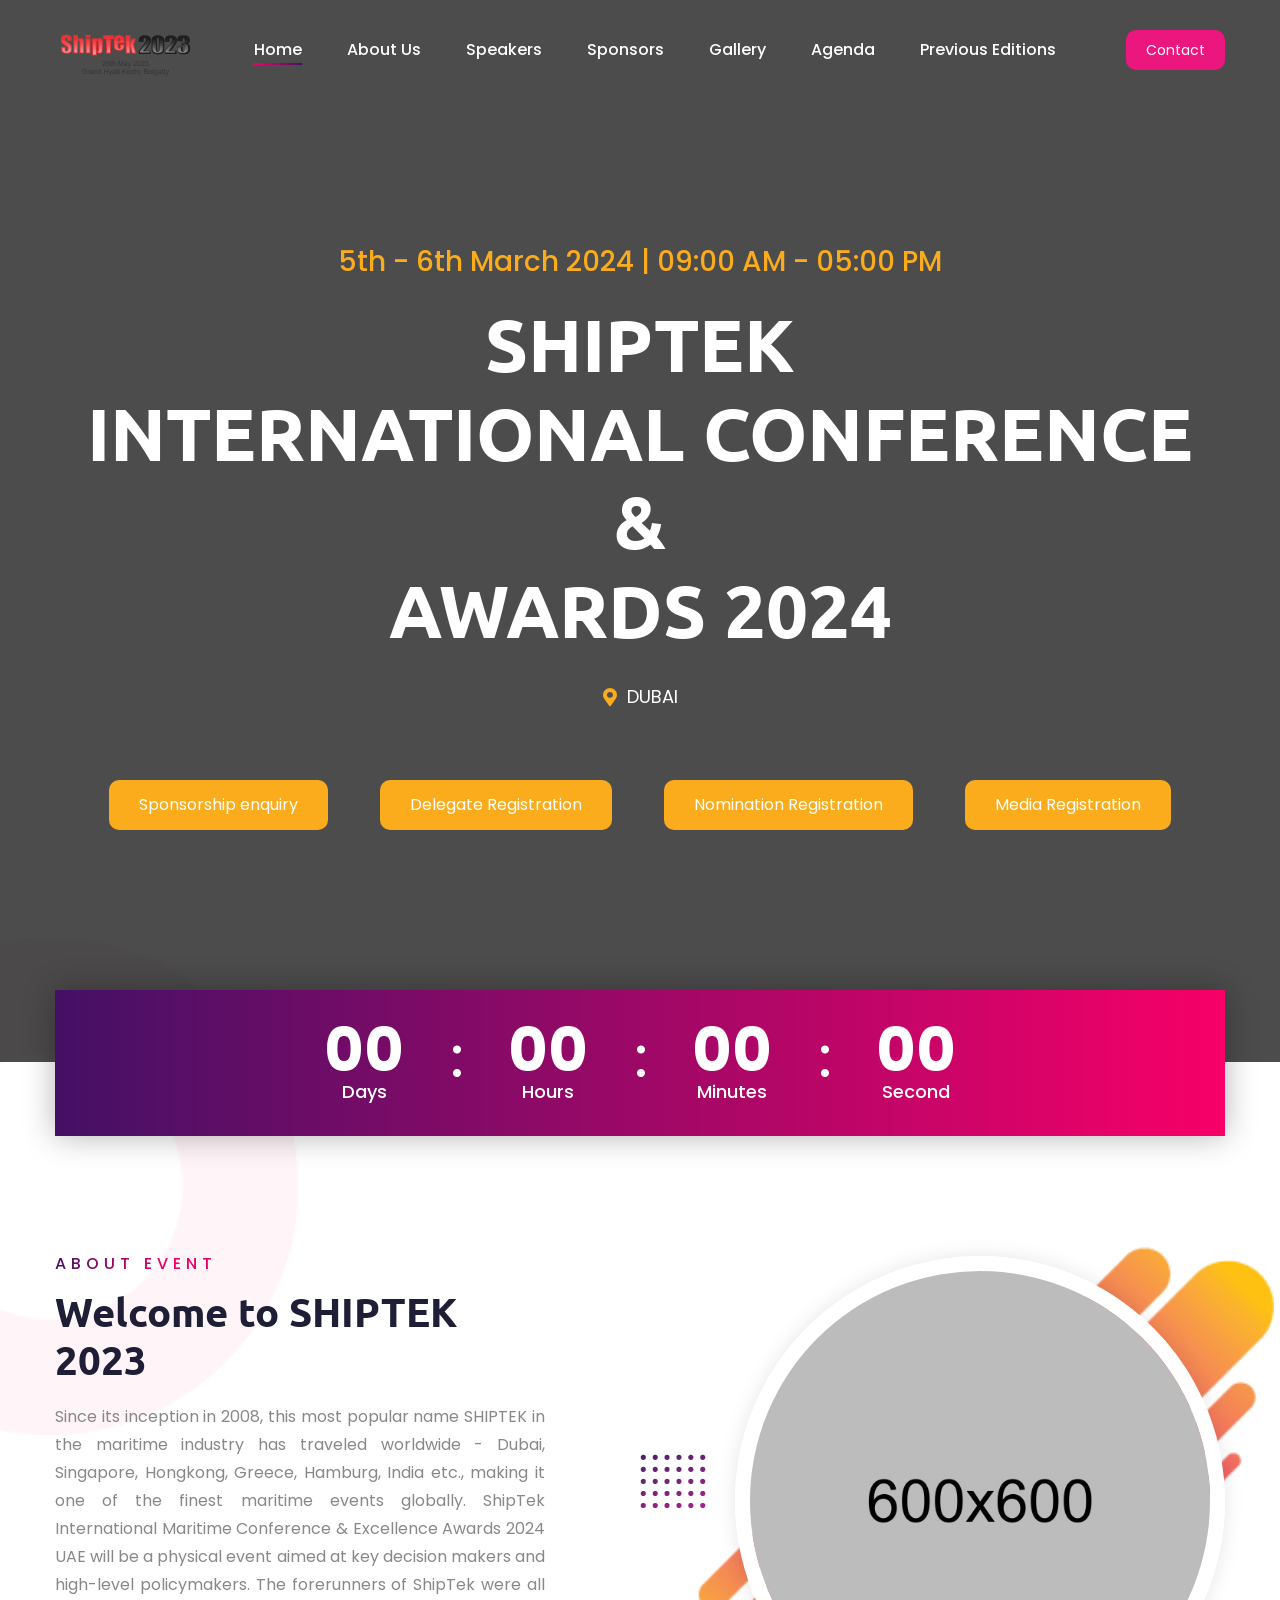
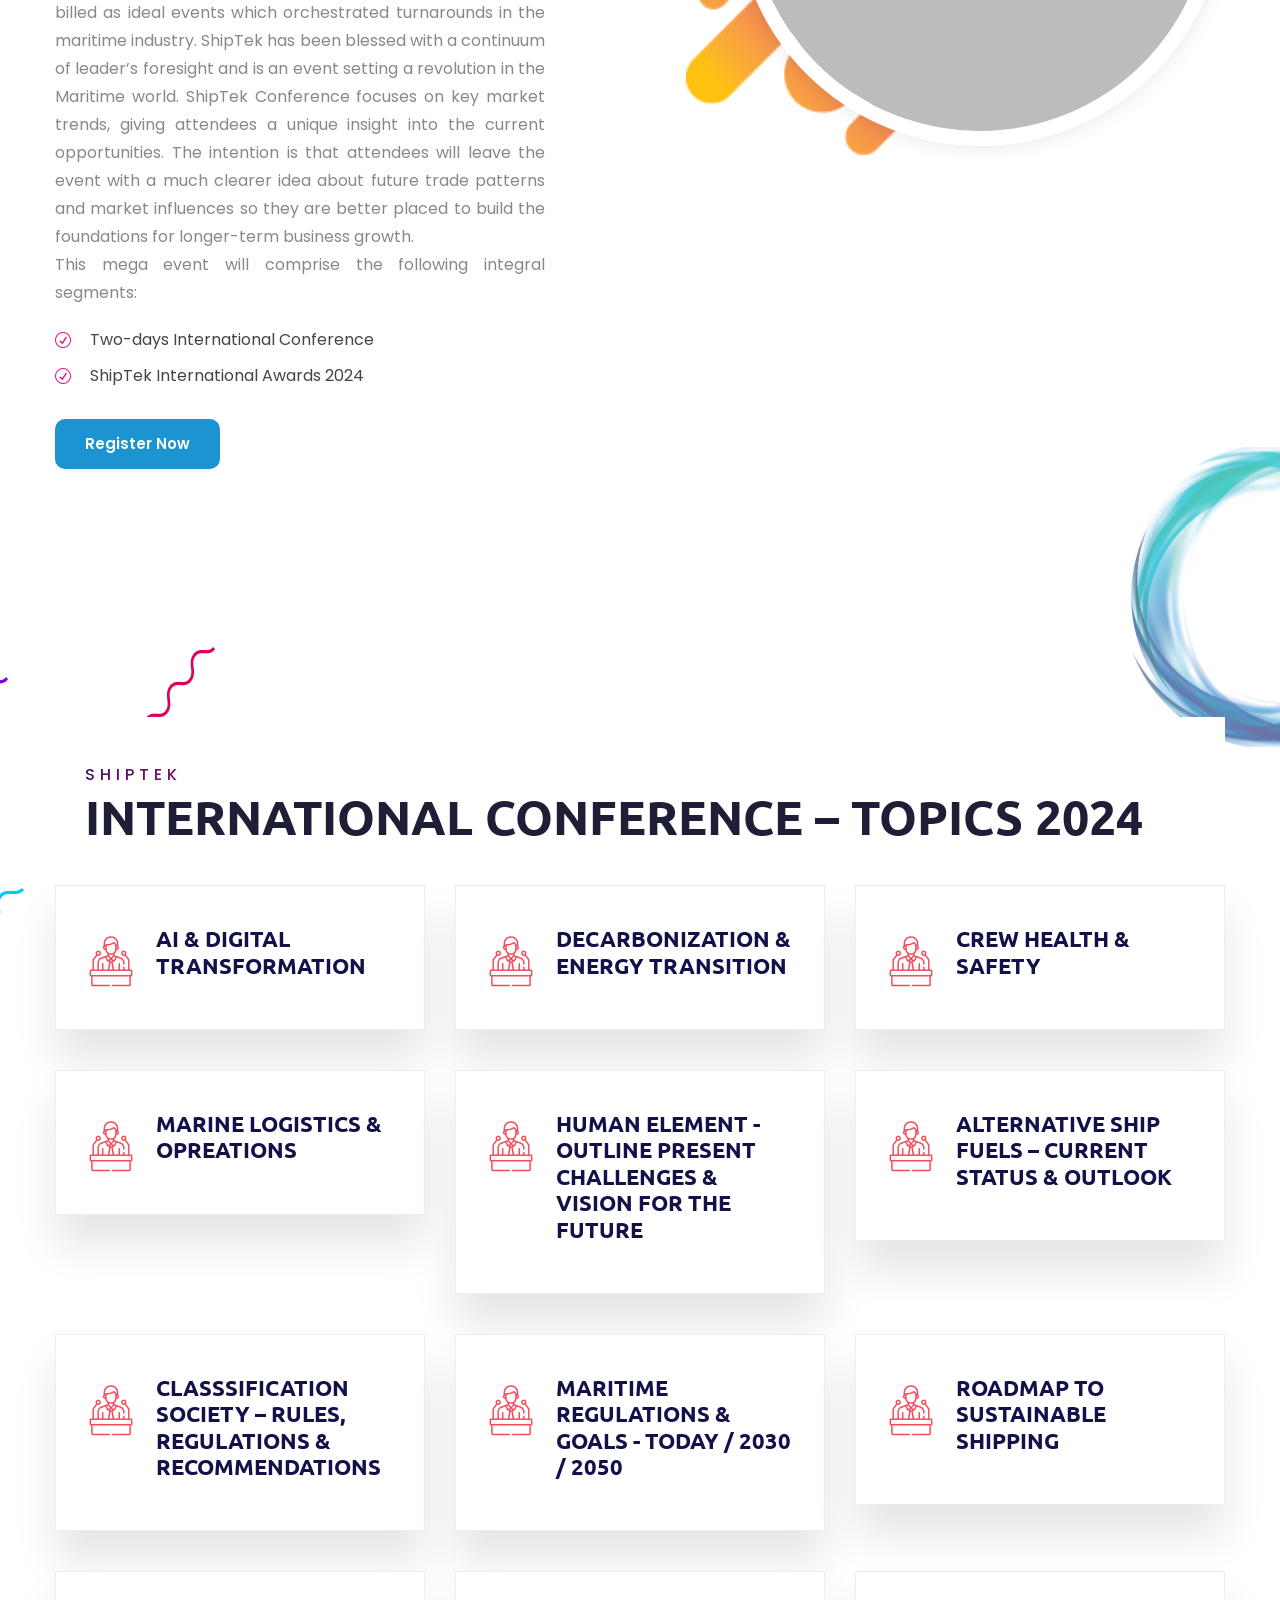
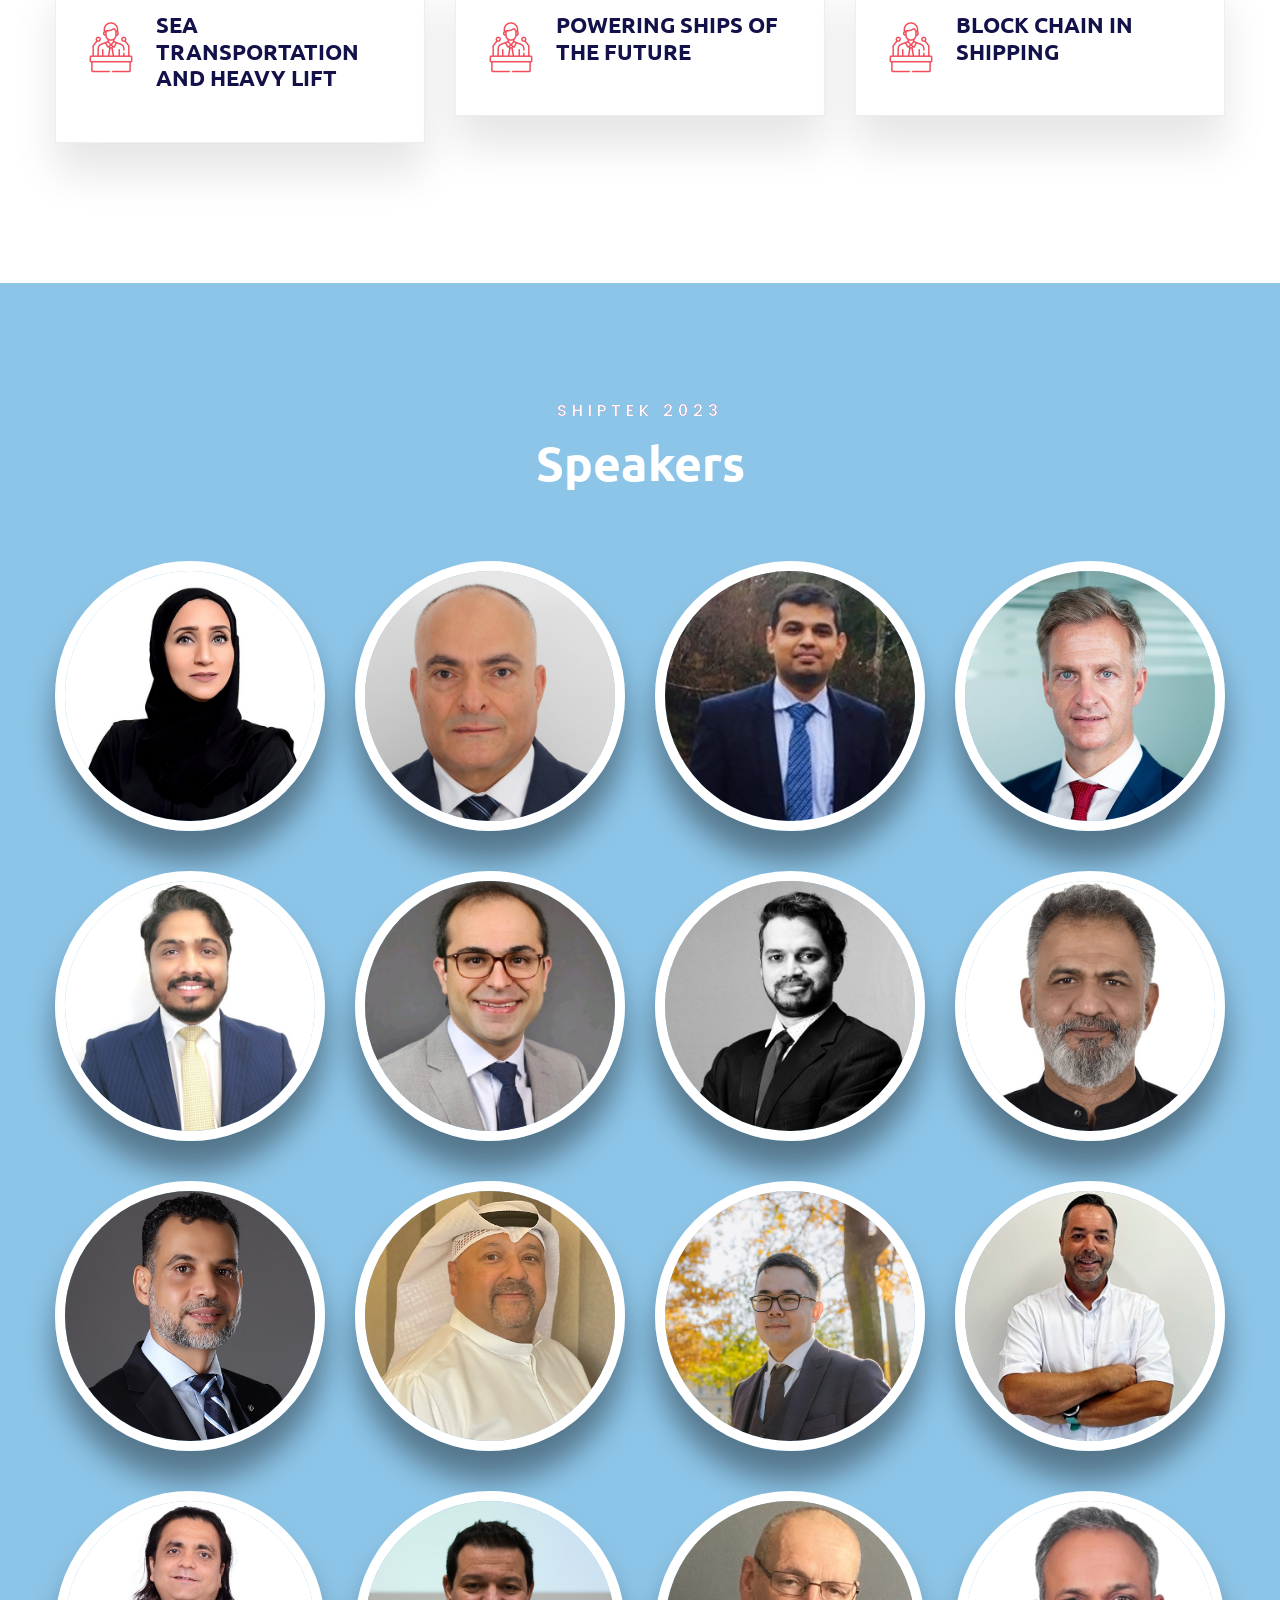
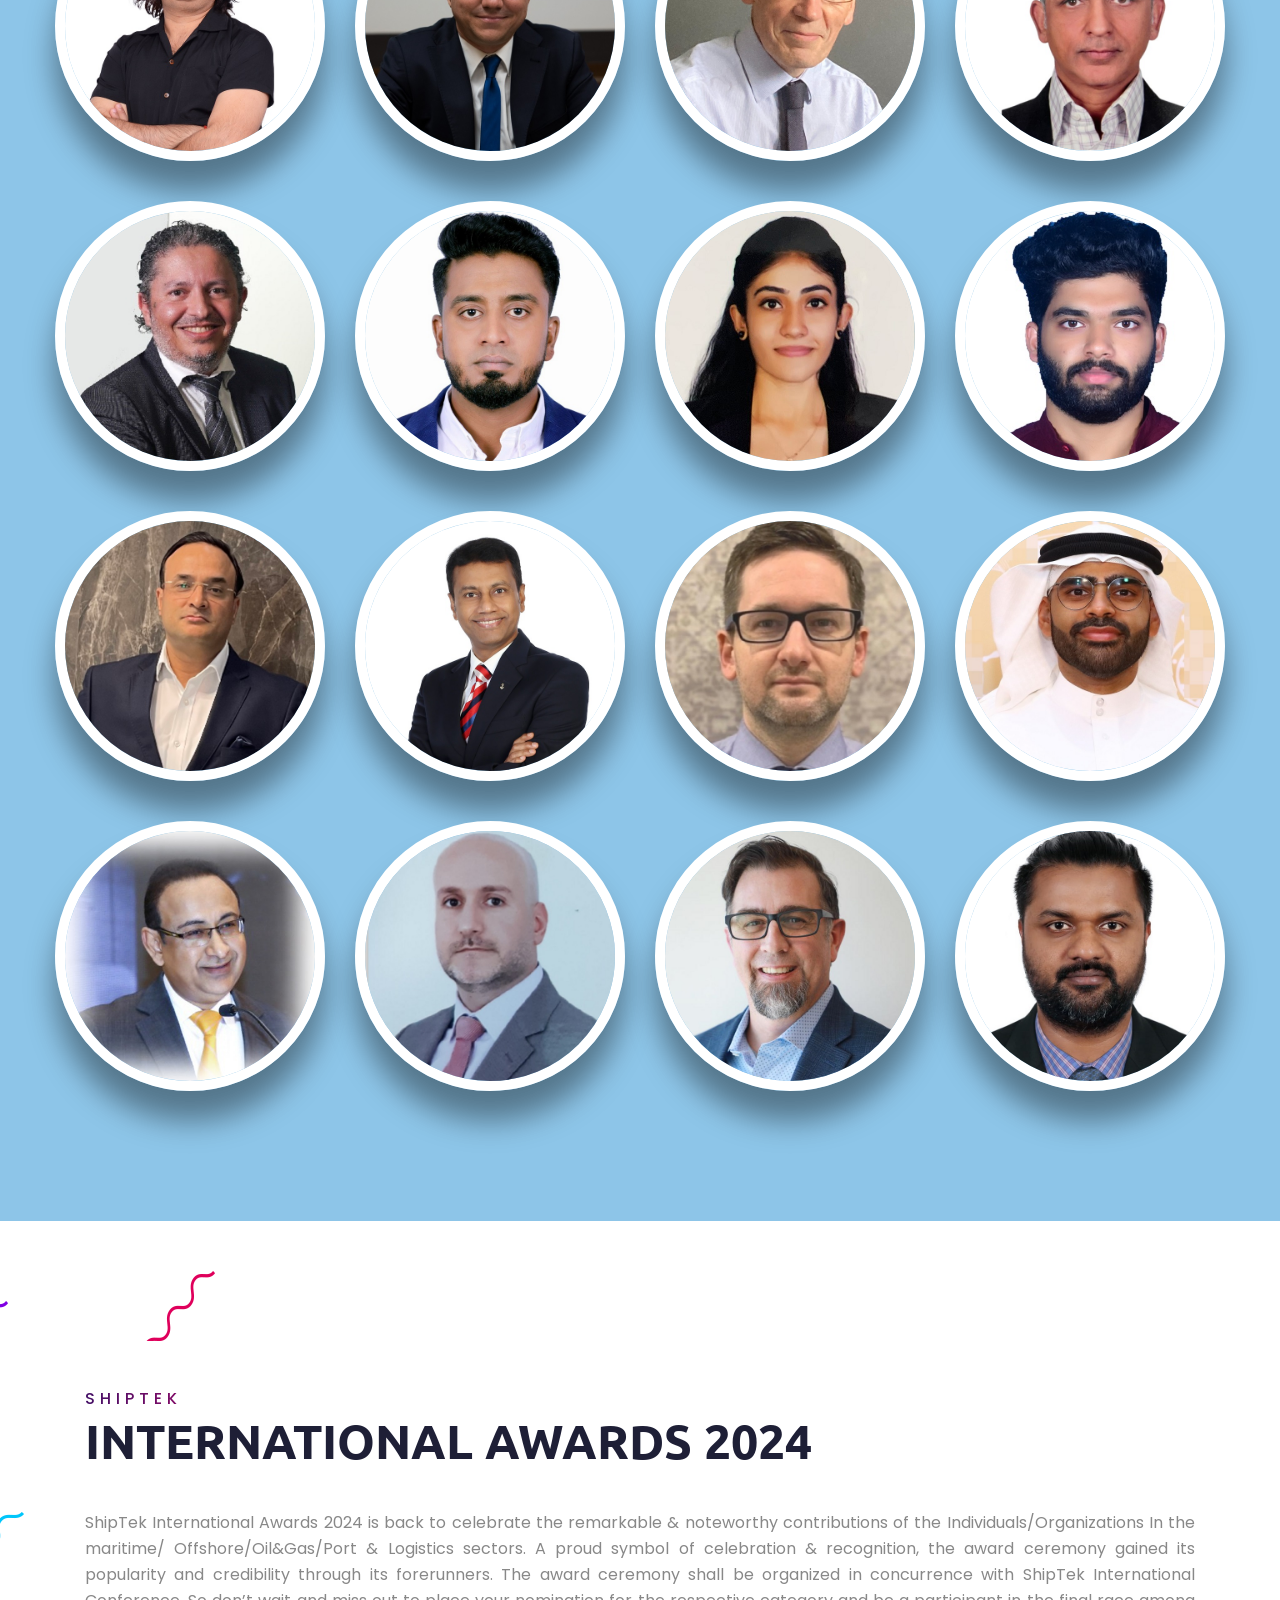
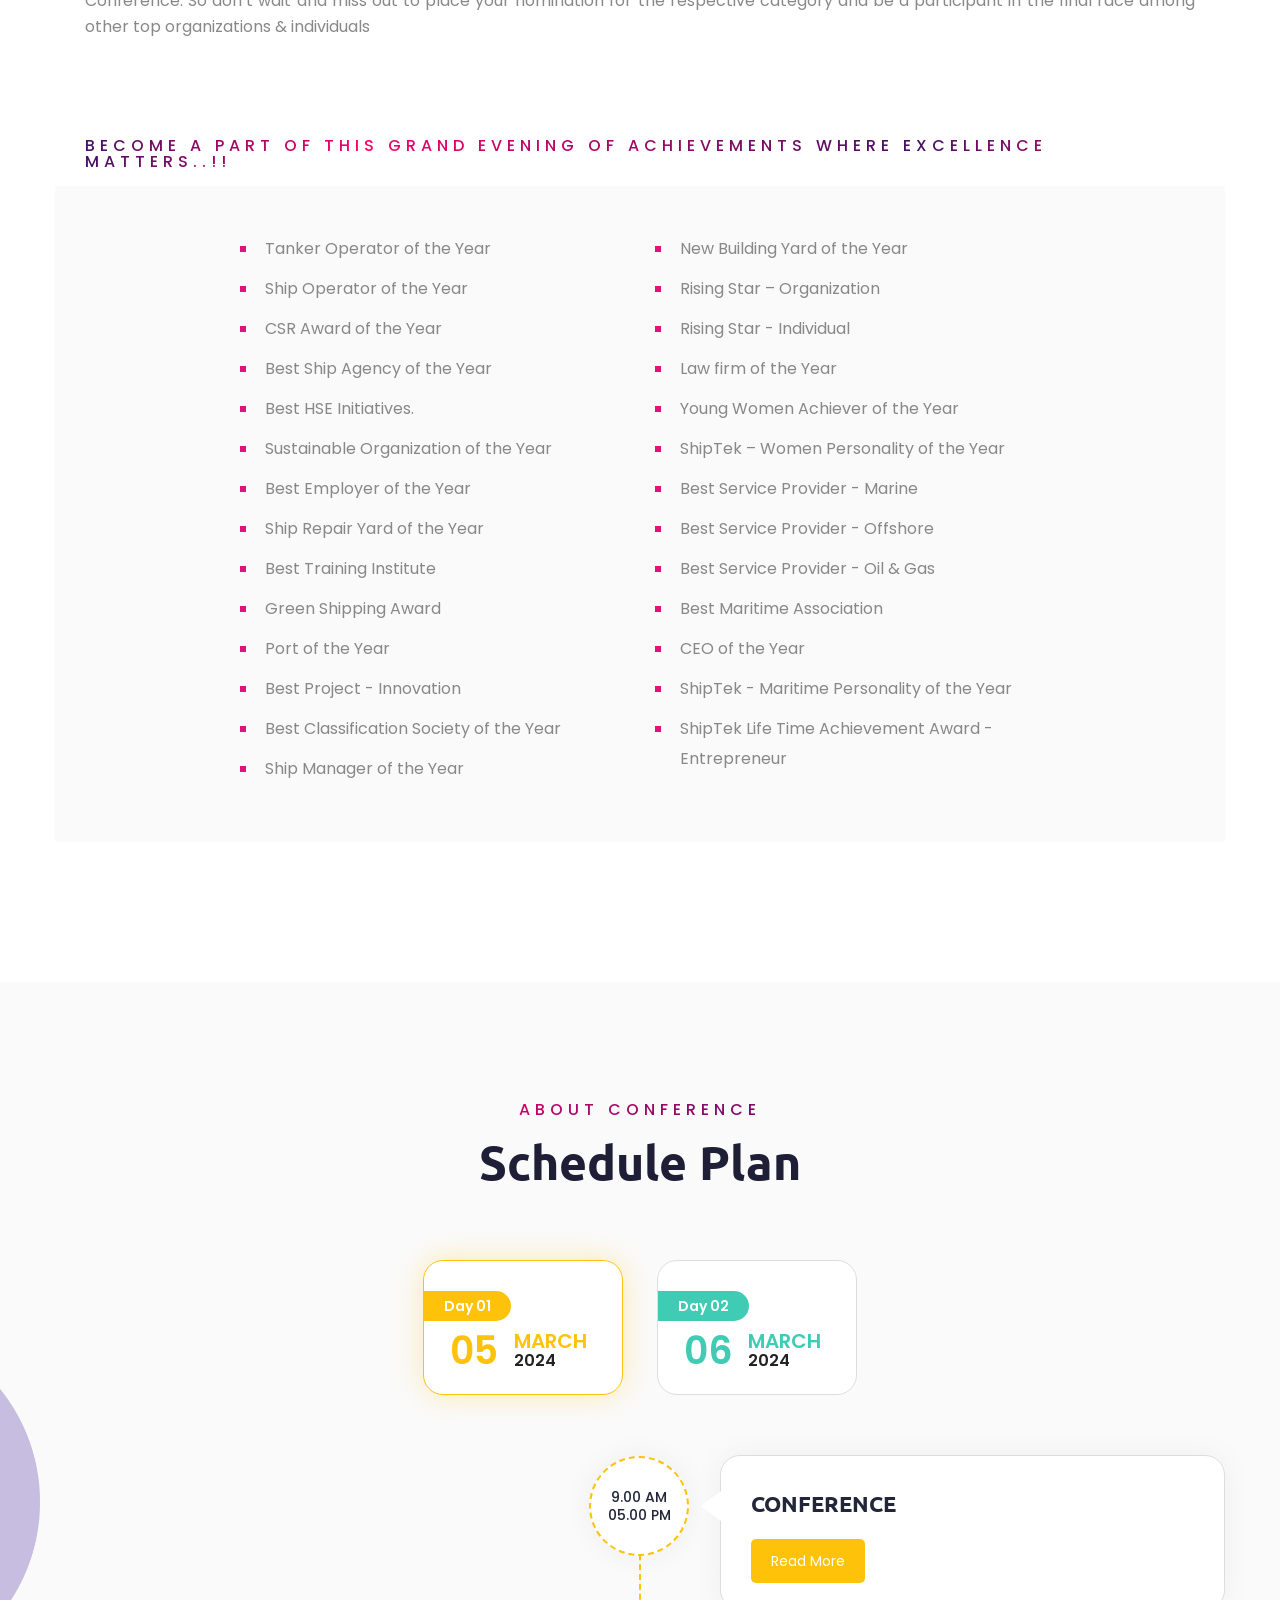
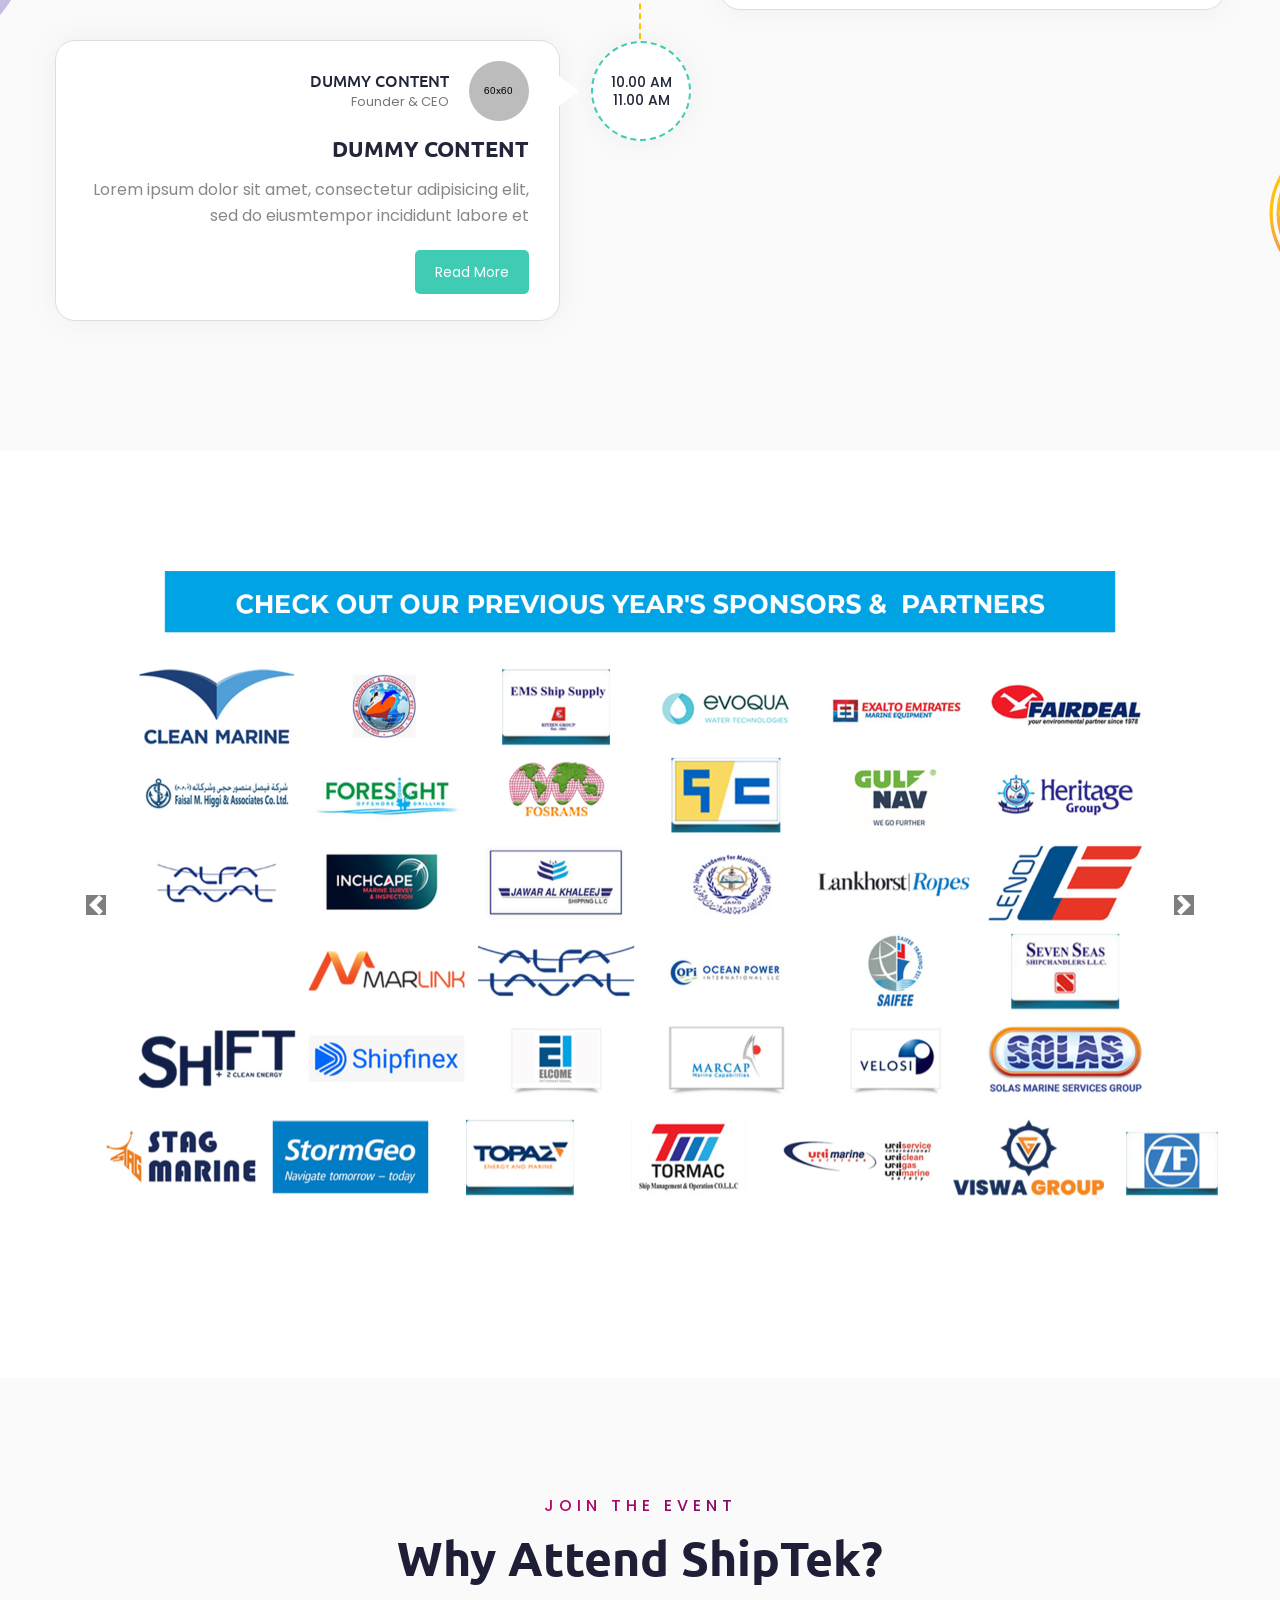
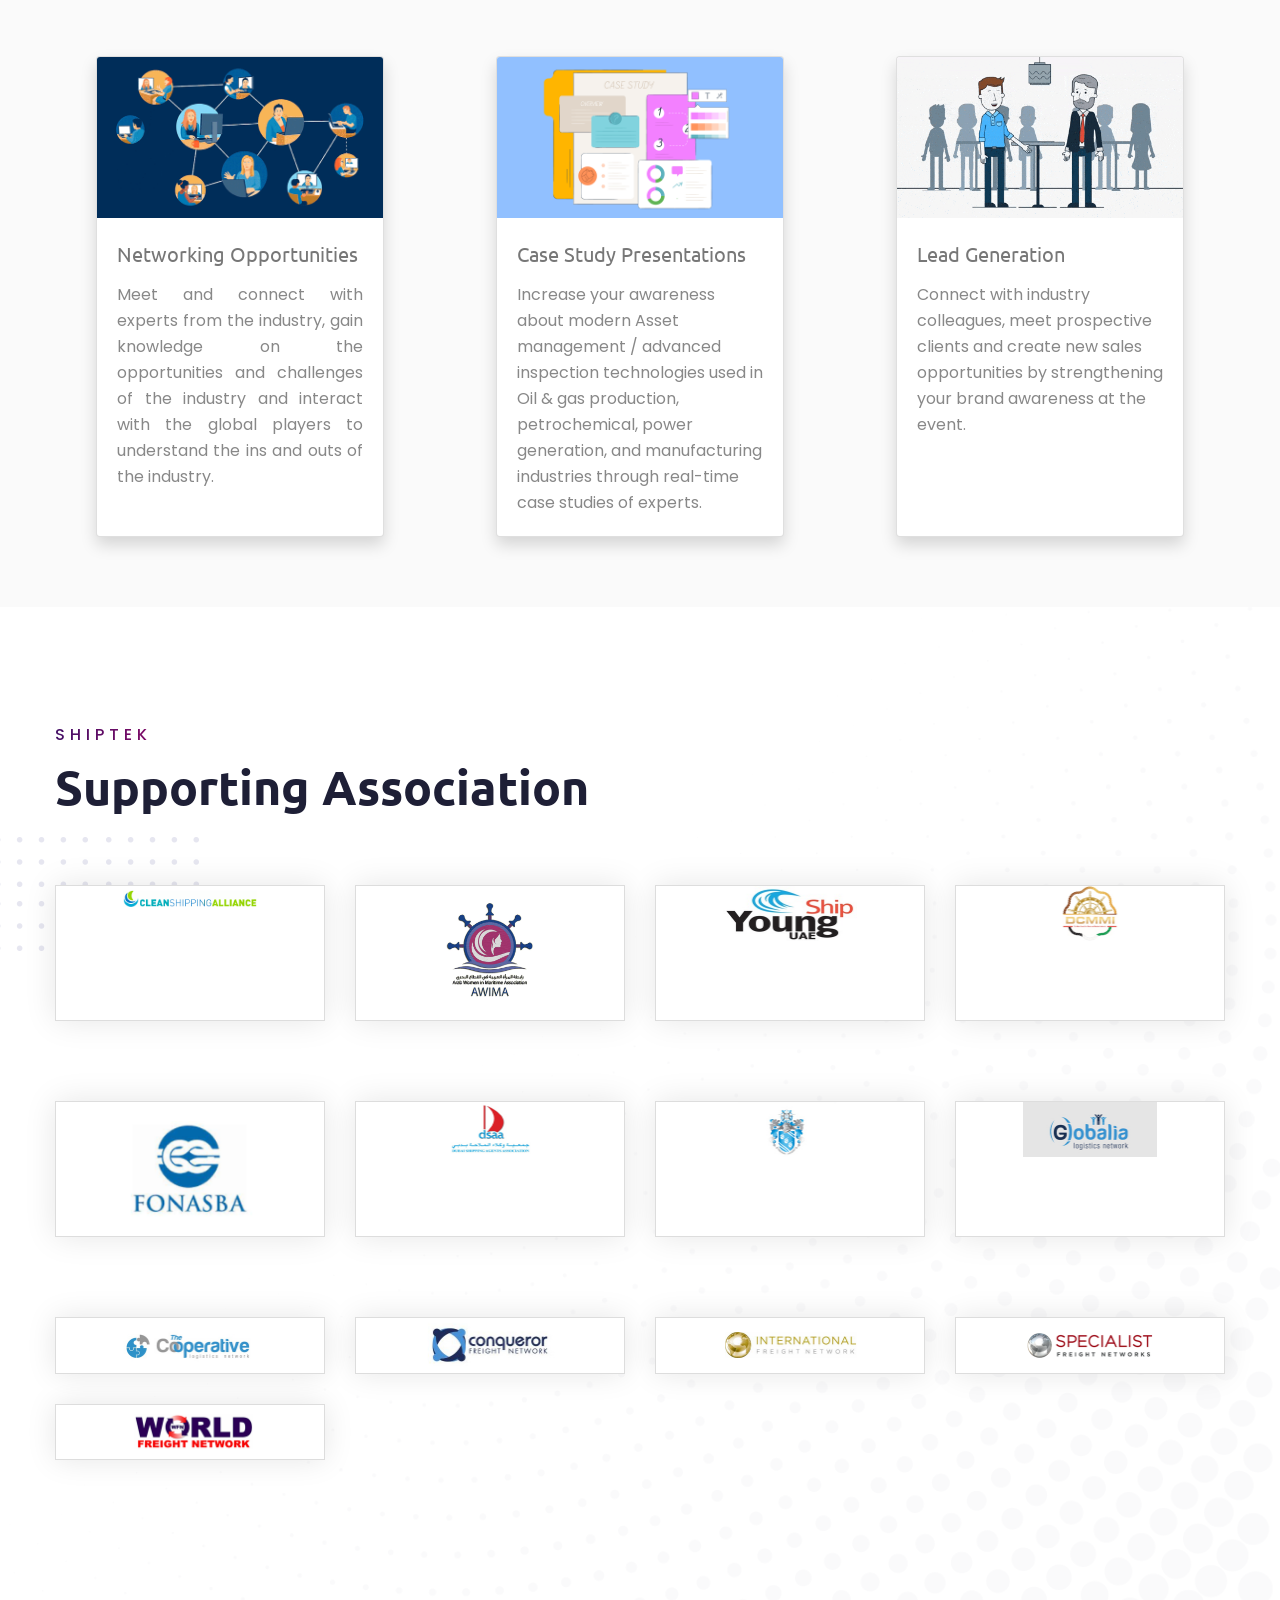
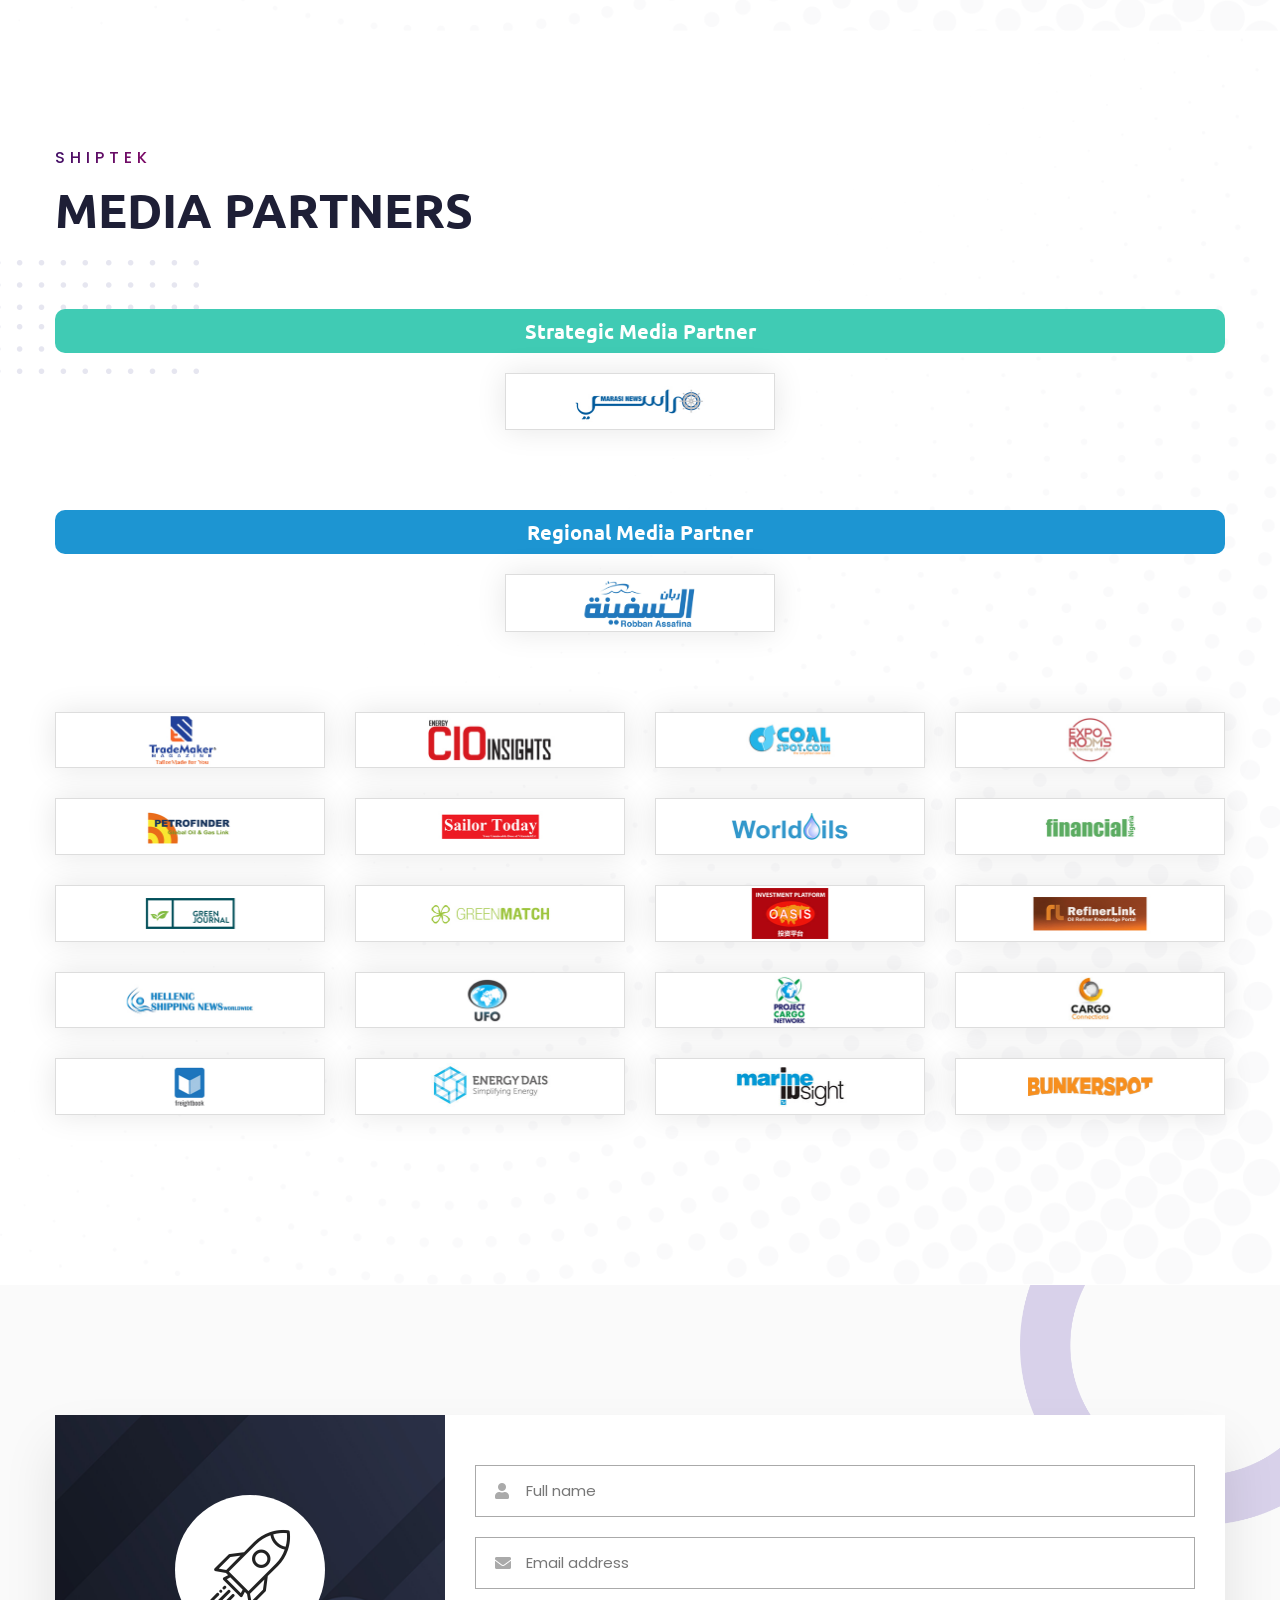
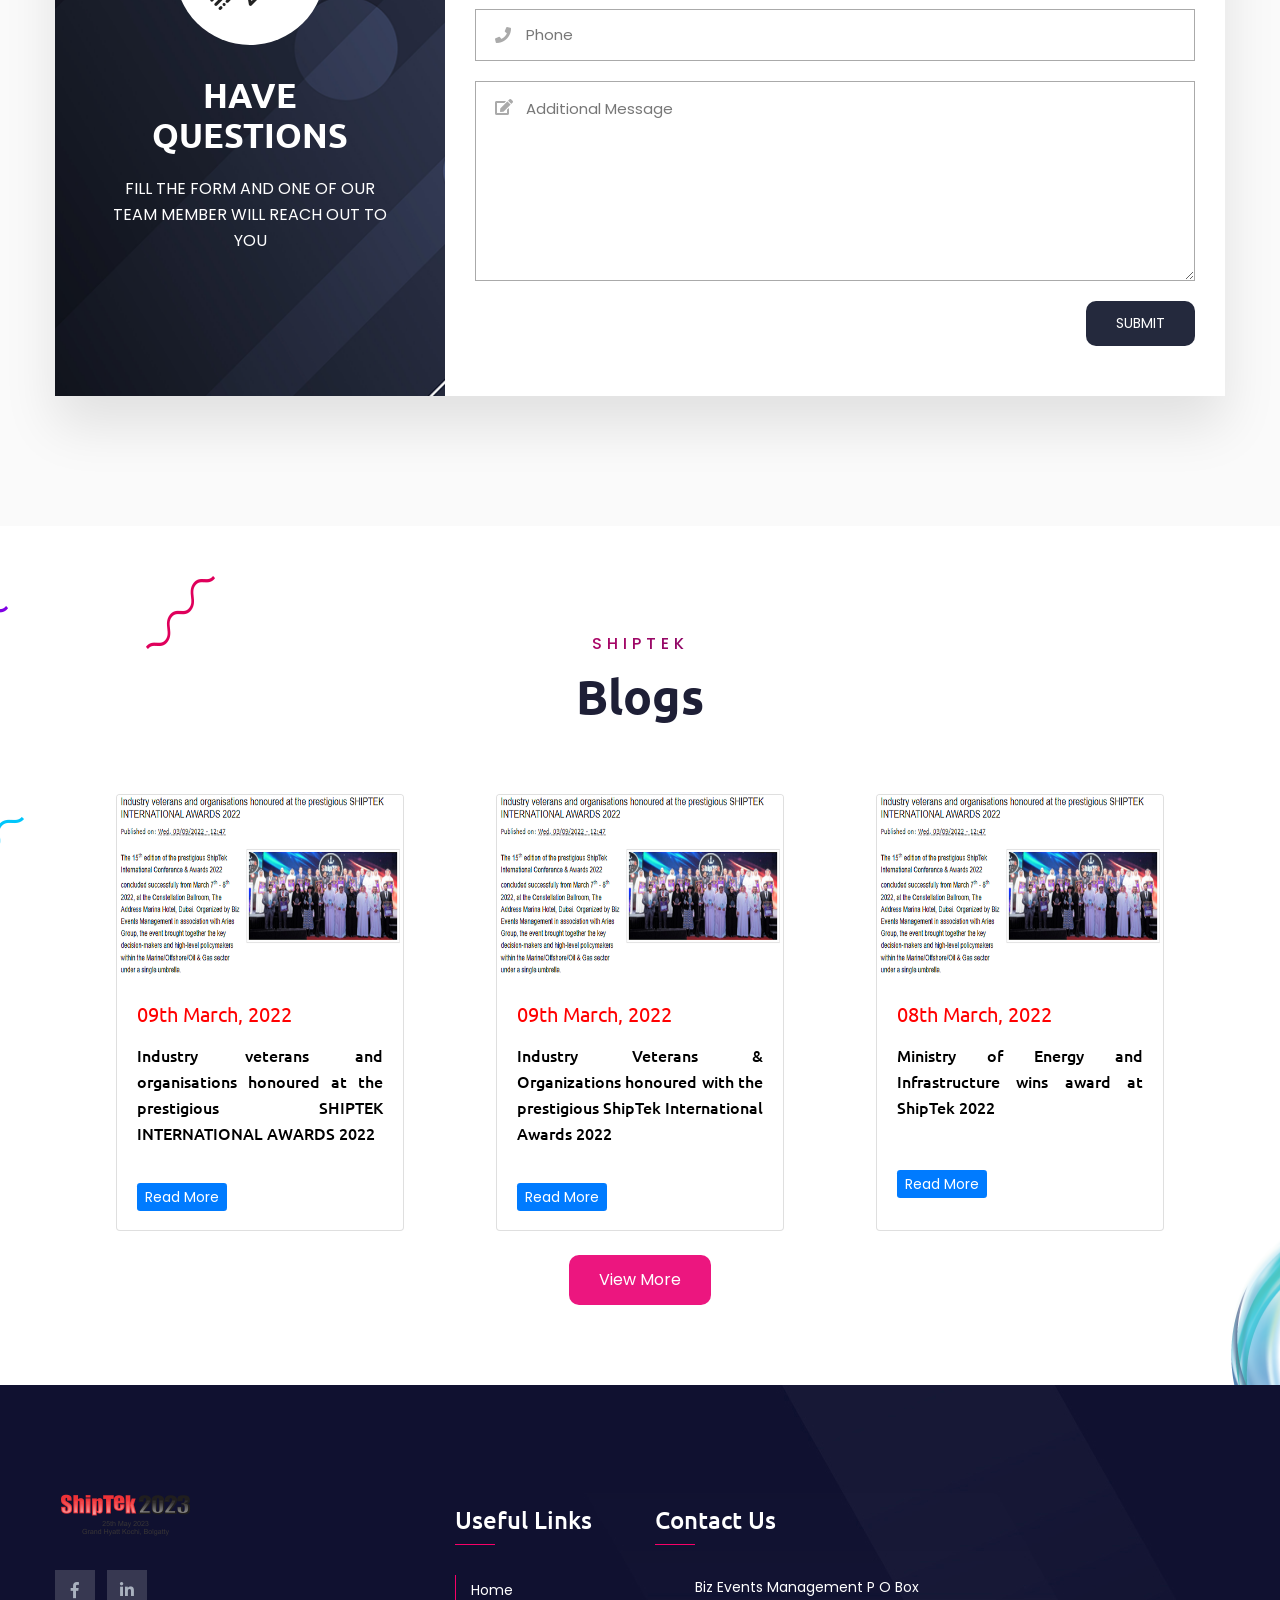
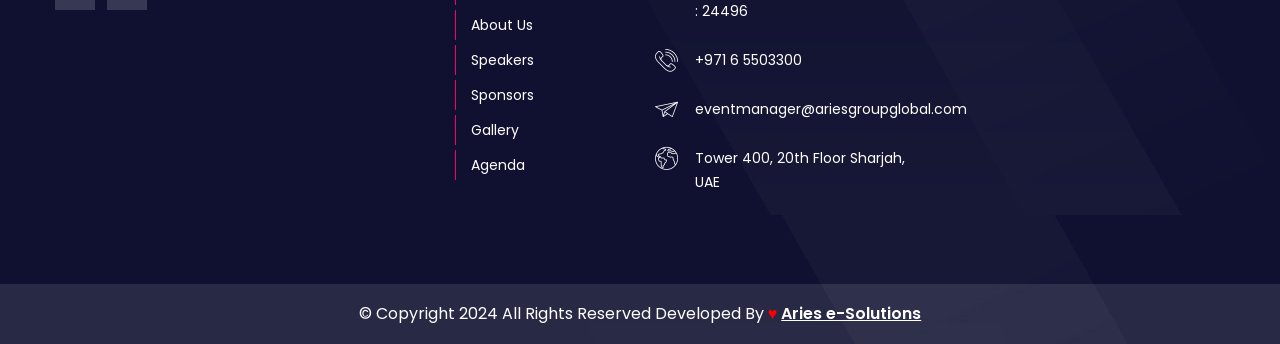
==== commit 9d85ab12: "added nomination form" ====
--- a/index.html
+++ b/index.html
@@ -237,7 +237,7 @@
                     Sponsorship enquiry</span></a>
                 <a href="delegateRegForm.html" class="theme-btn btn-style-two m-2 m-md-3 m-lg-4"><span class="btn-title">
                     Delegate Registration</span></a>
-                <a href="buy-ticket.html" class="theme-btn btn-style-two m-2 m-md-3 m-lg-4"><span
+                <a href="nomination-refer.html" class="theme-btn btn-style-two m-2 m-md-3 m-lg-4"><span
                     class="btn-title">Nomination Registration</span></a>
                 <a href="buy-ticket.html" class="theme-btn btn-style-two m-2 m-md-3 m-lg-4"><span
                     class="btn-title">Media Registration</span></a>
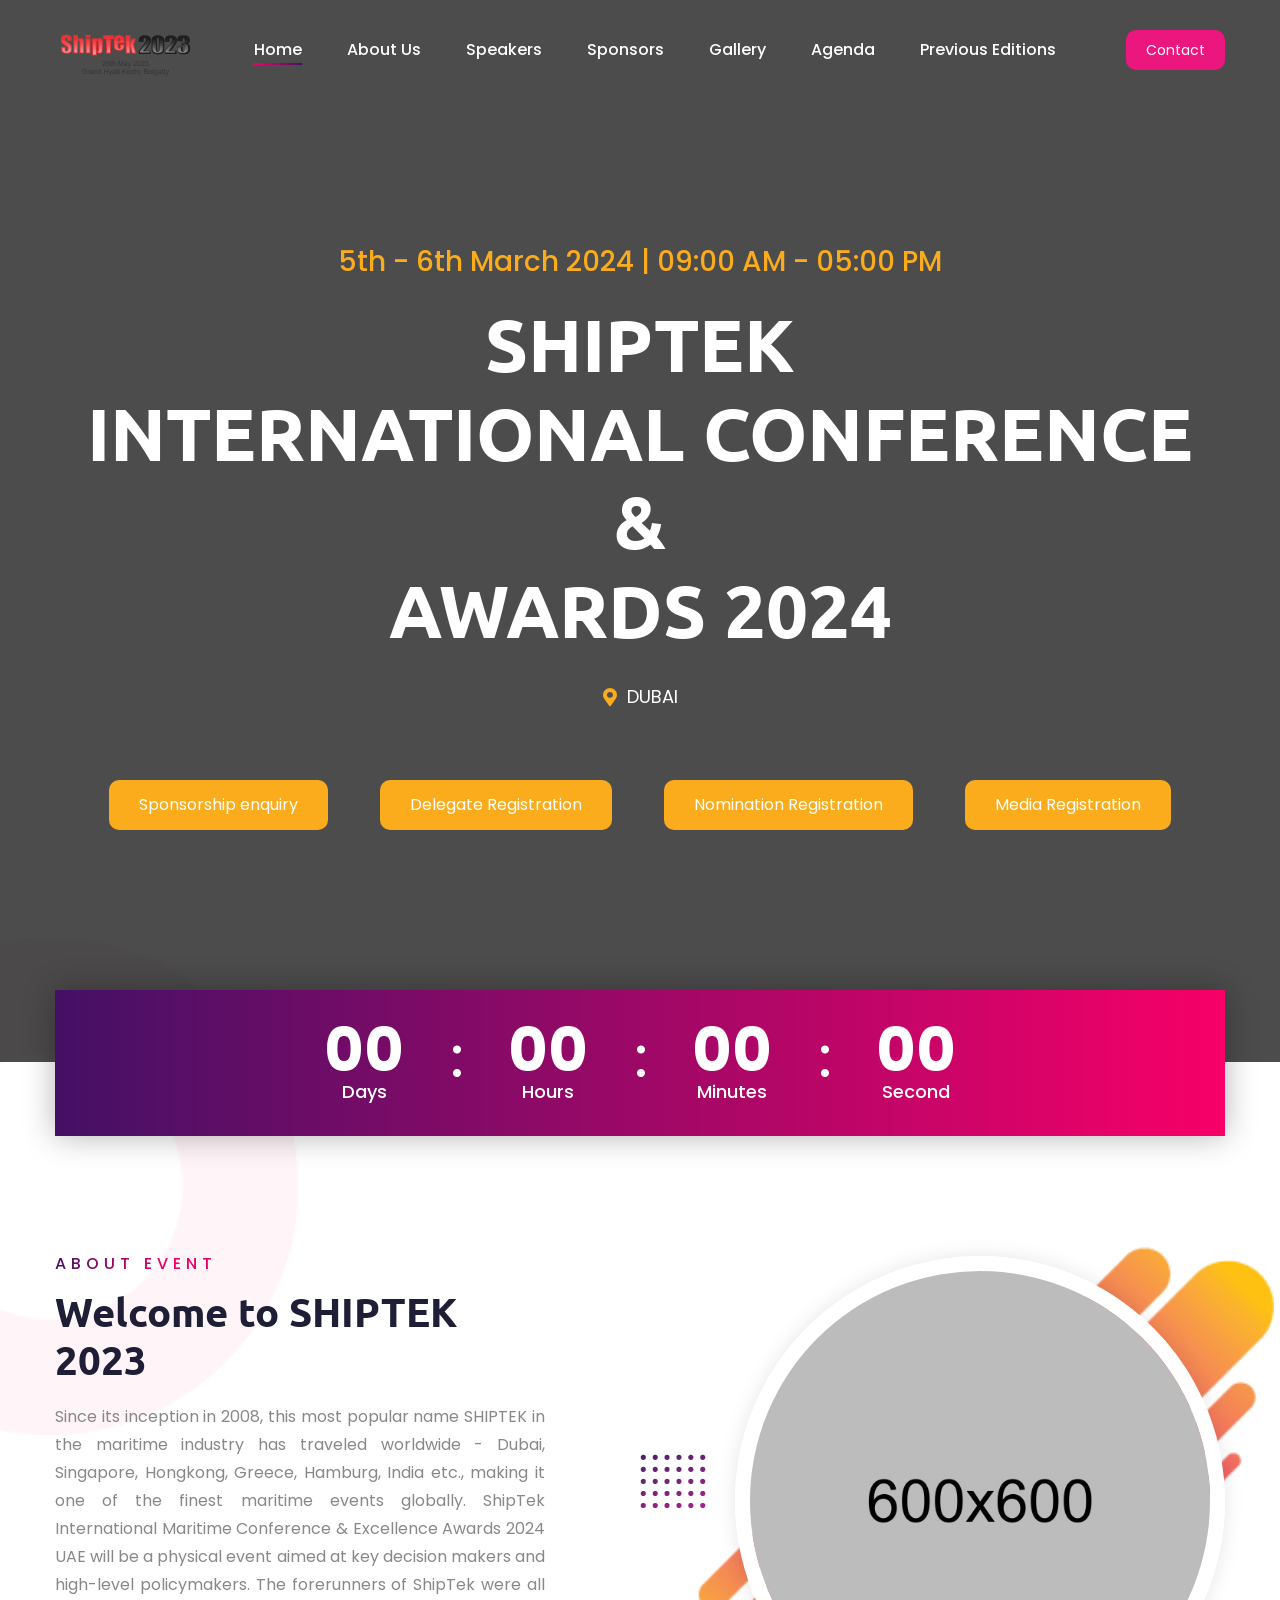
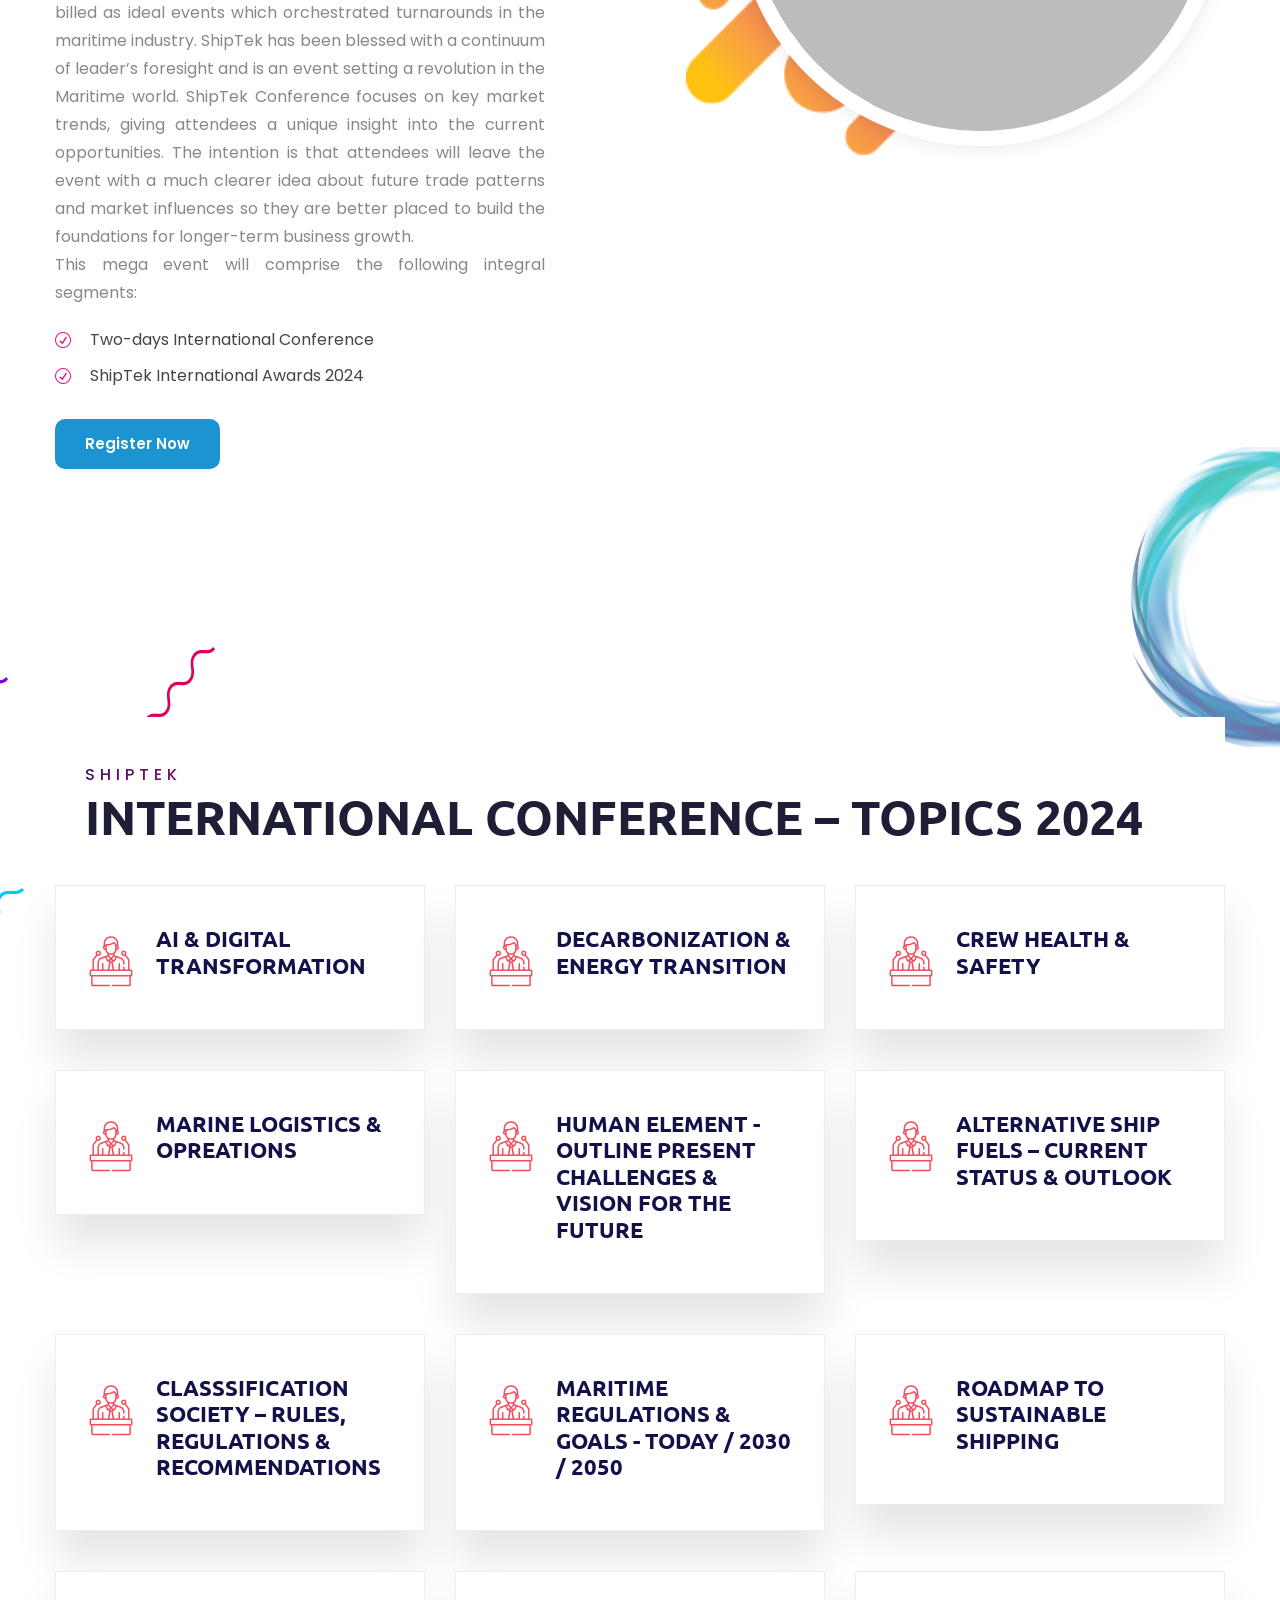
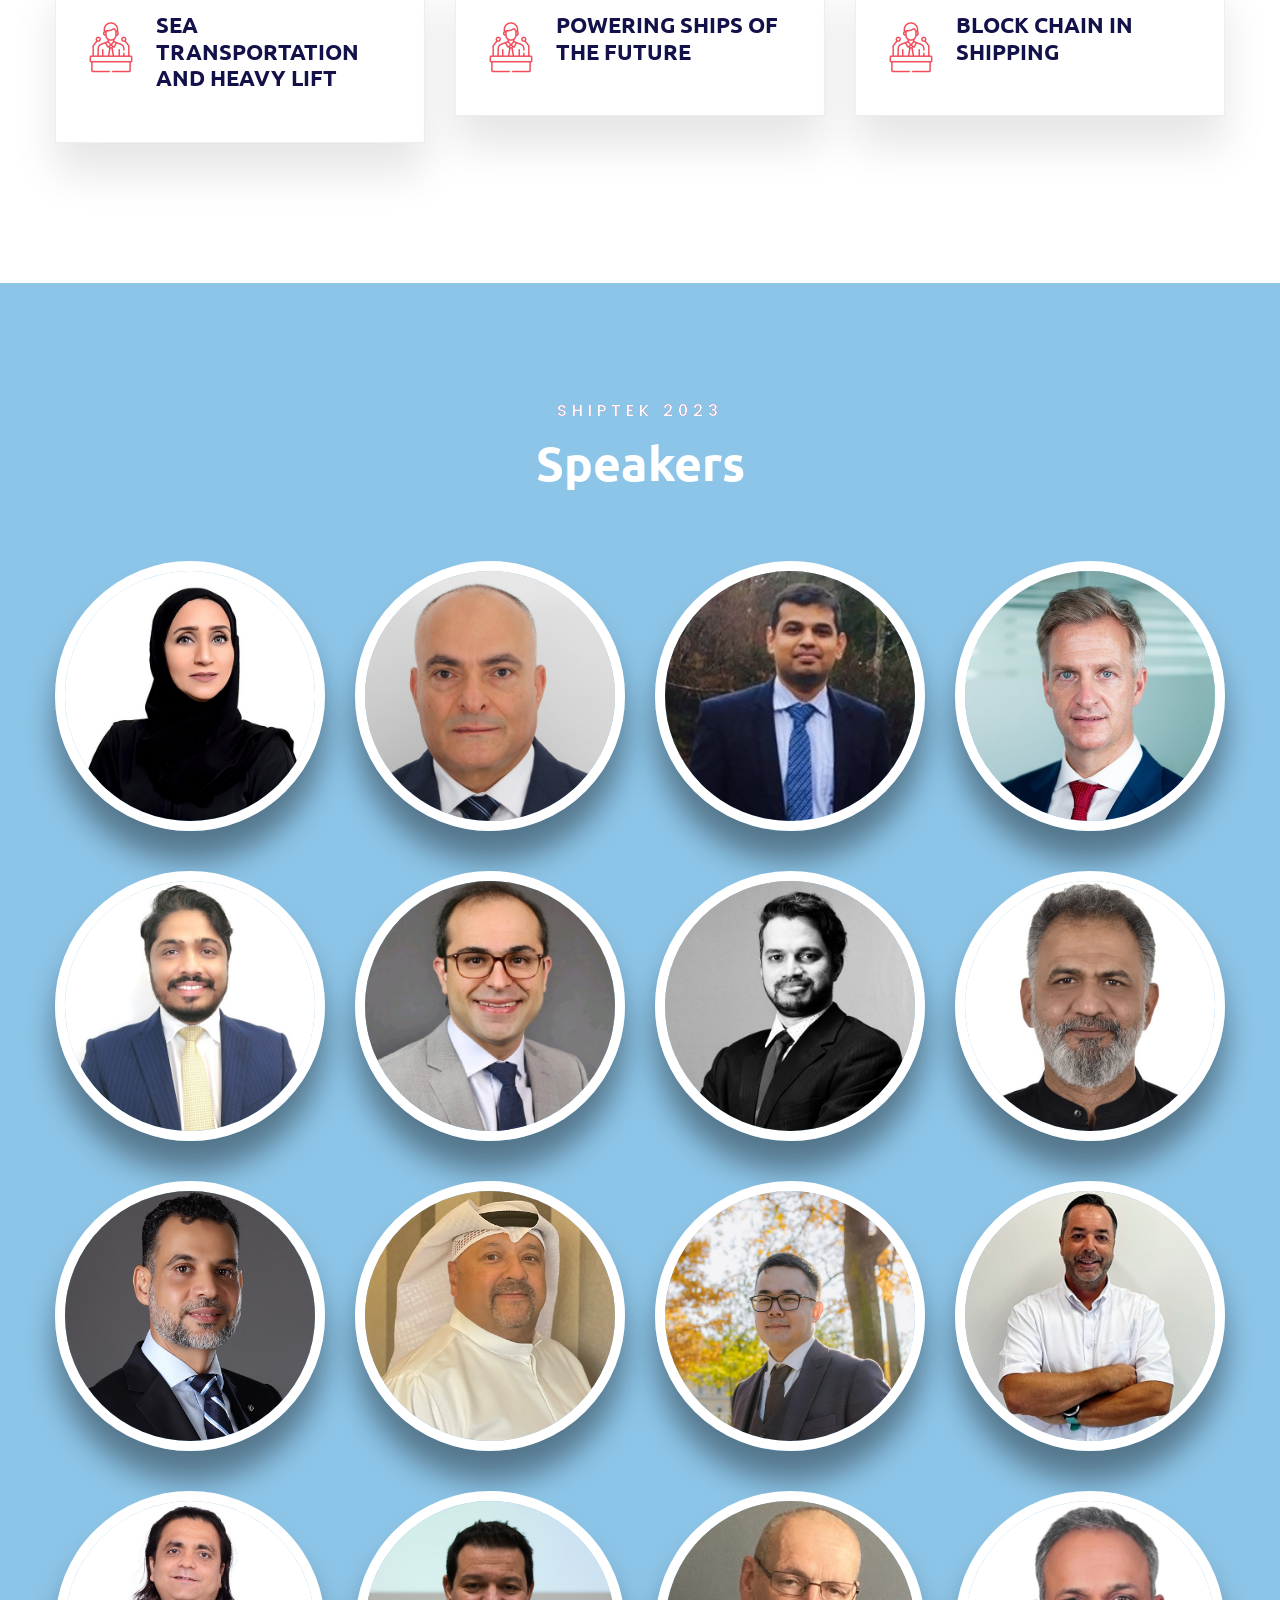
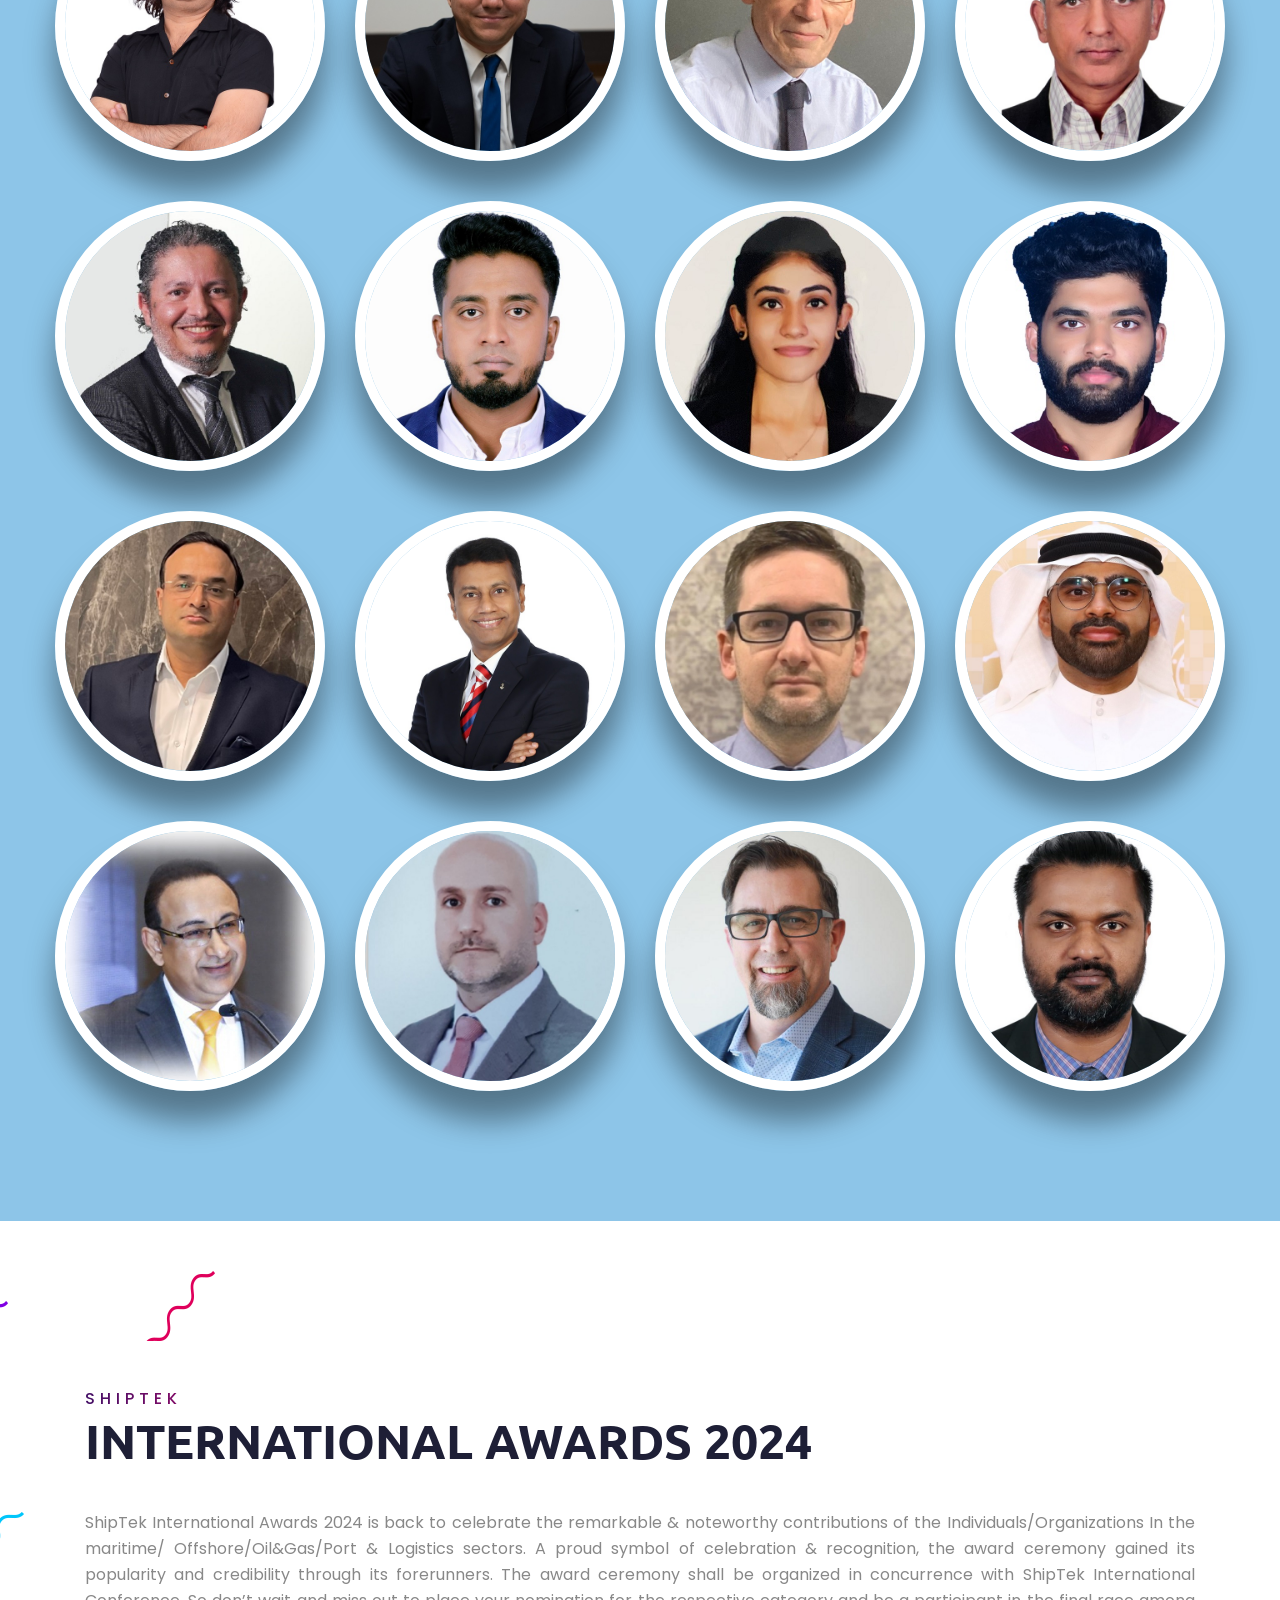
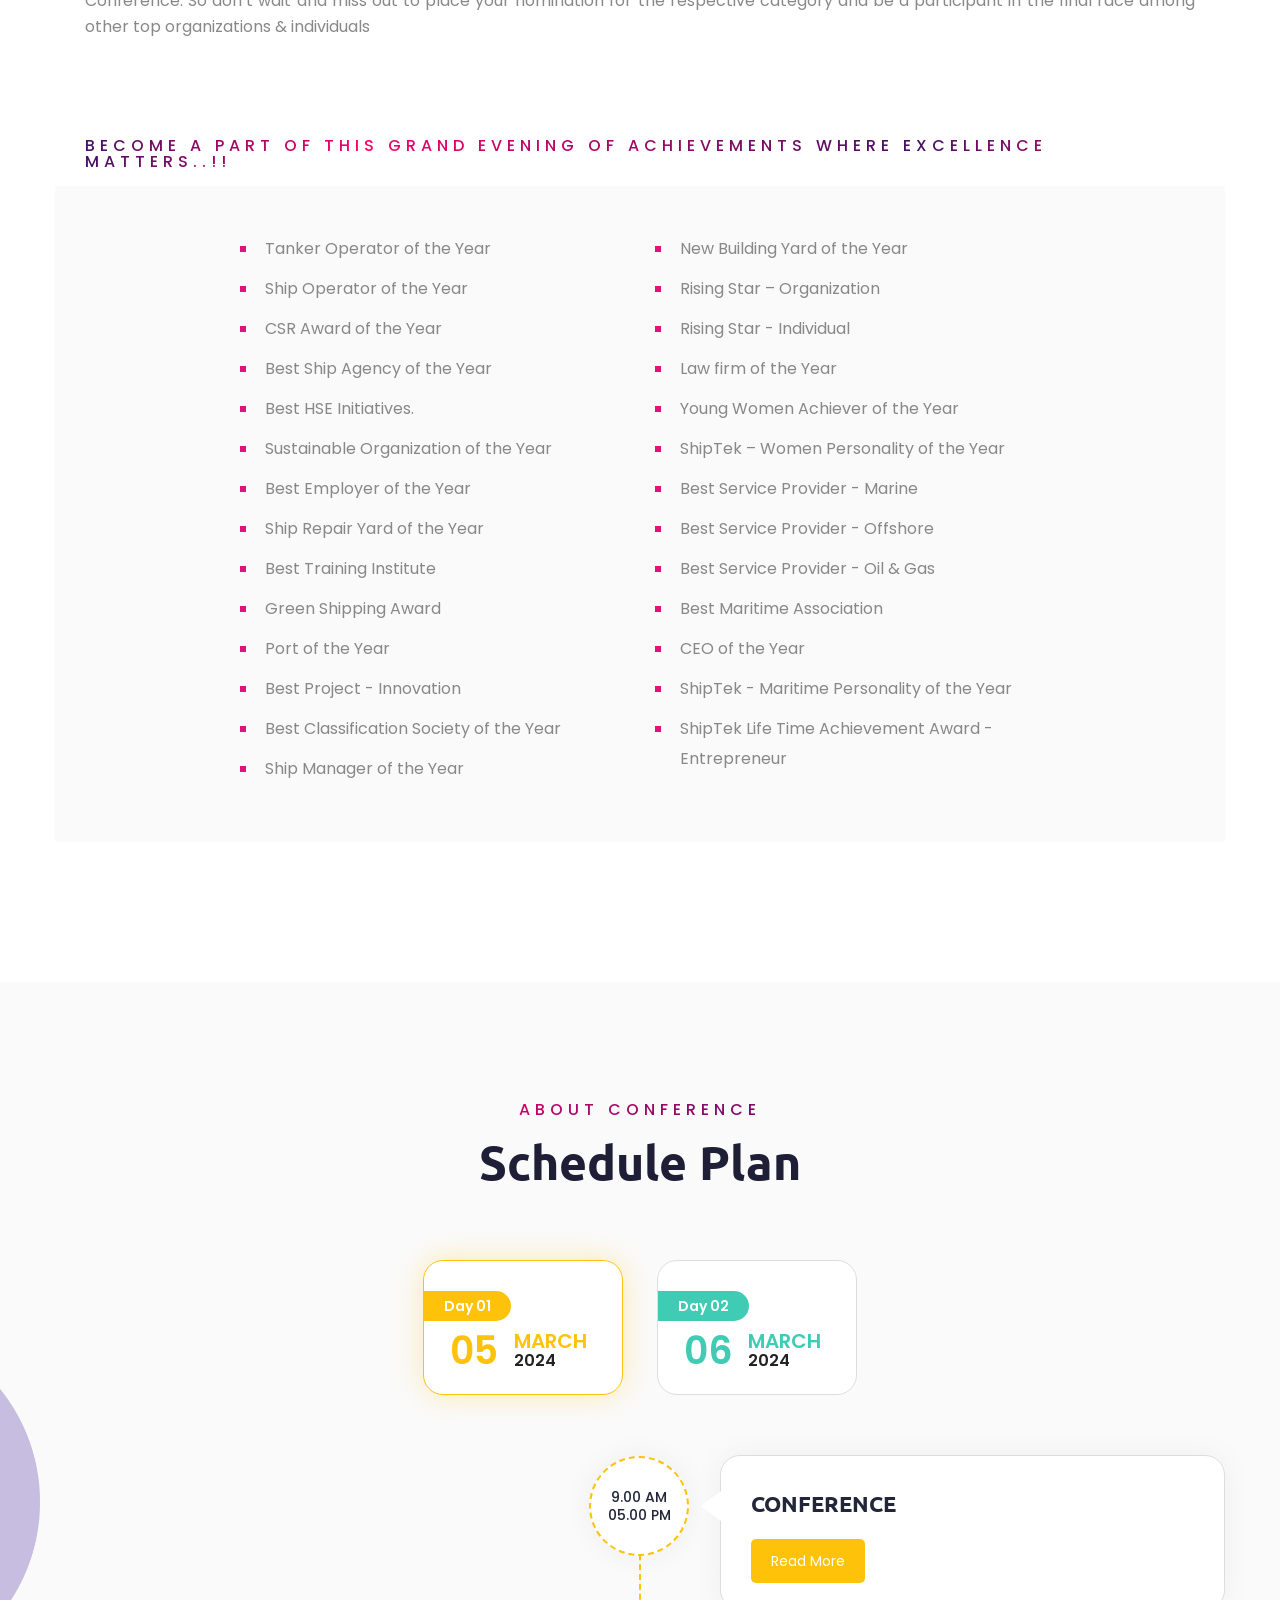
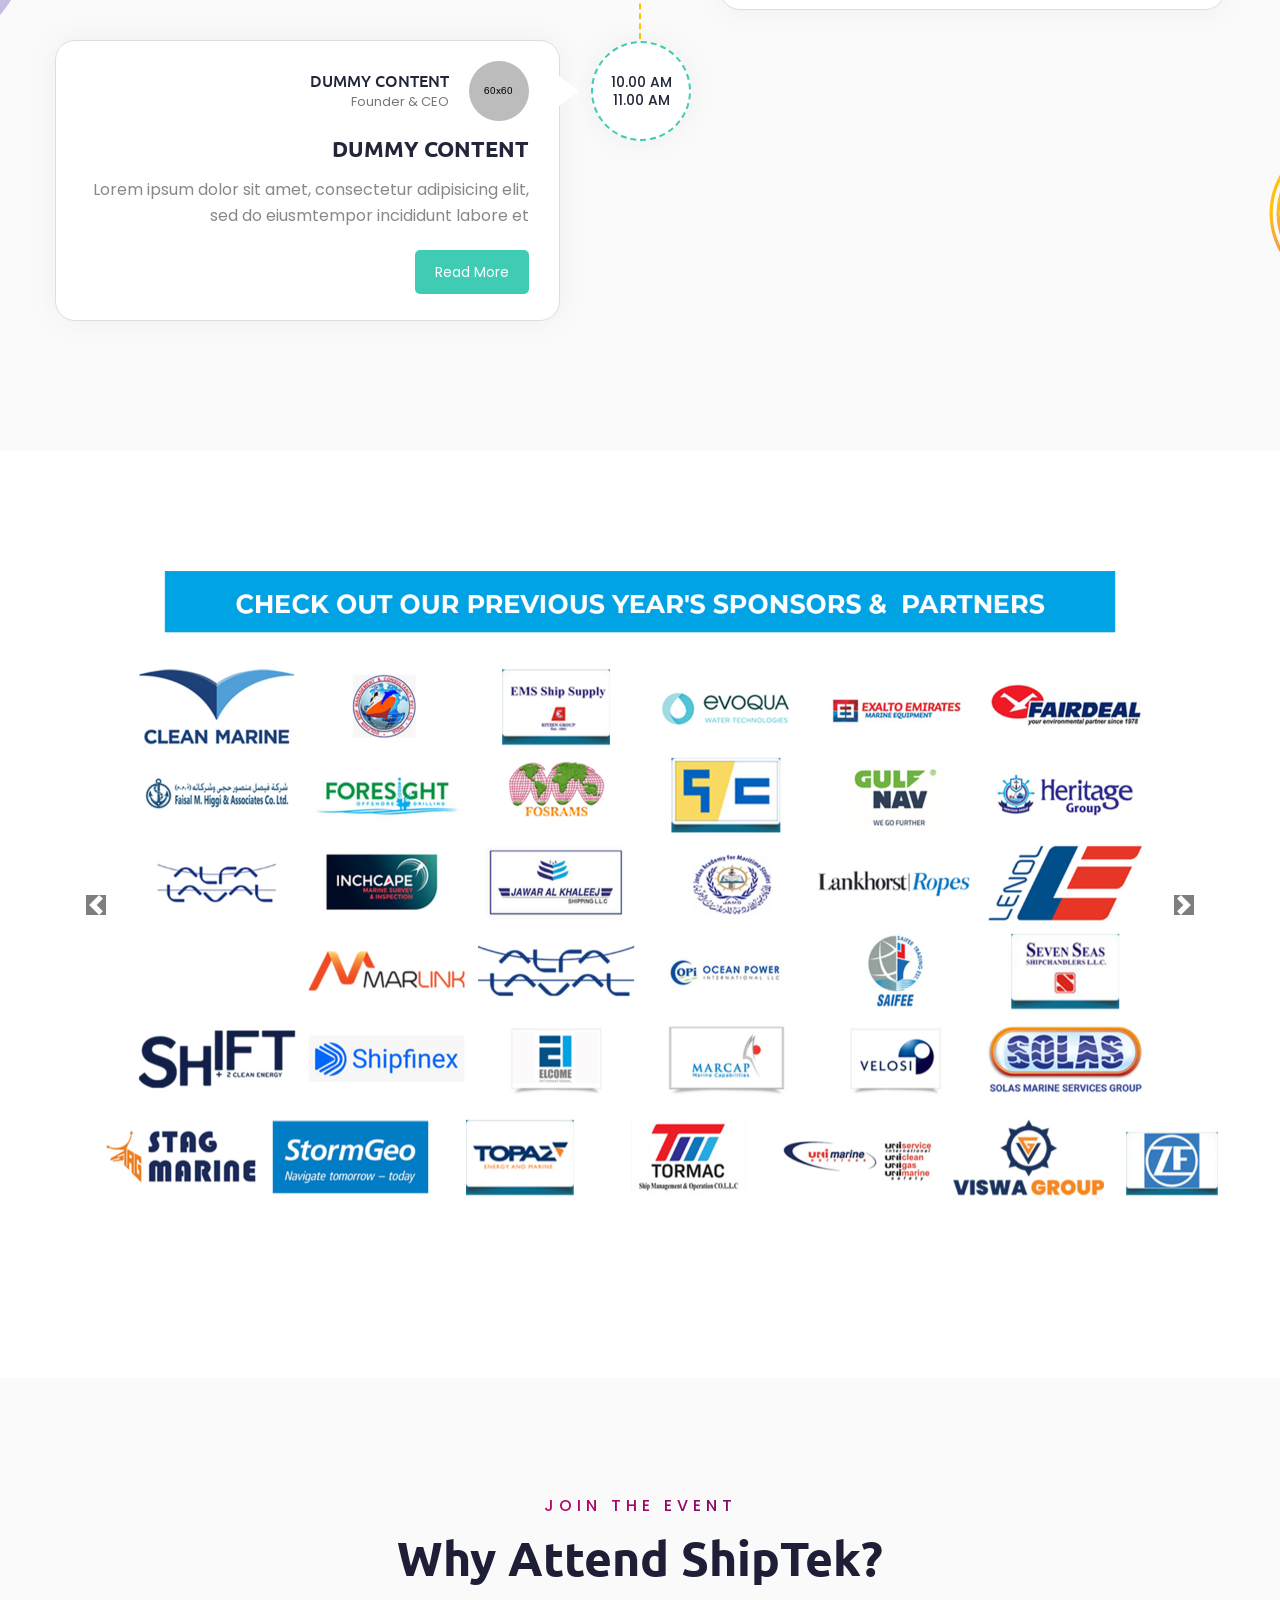
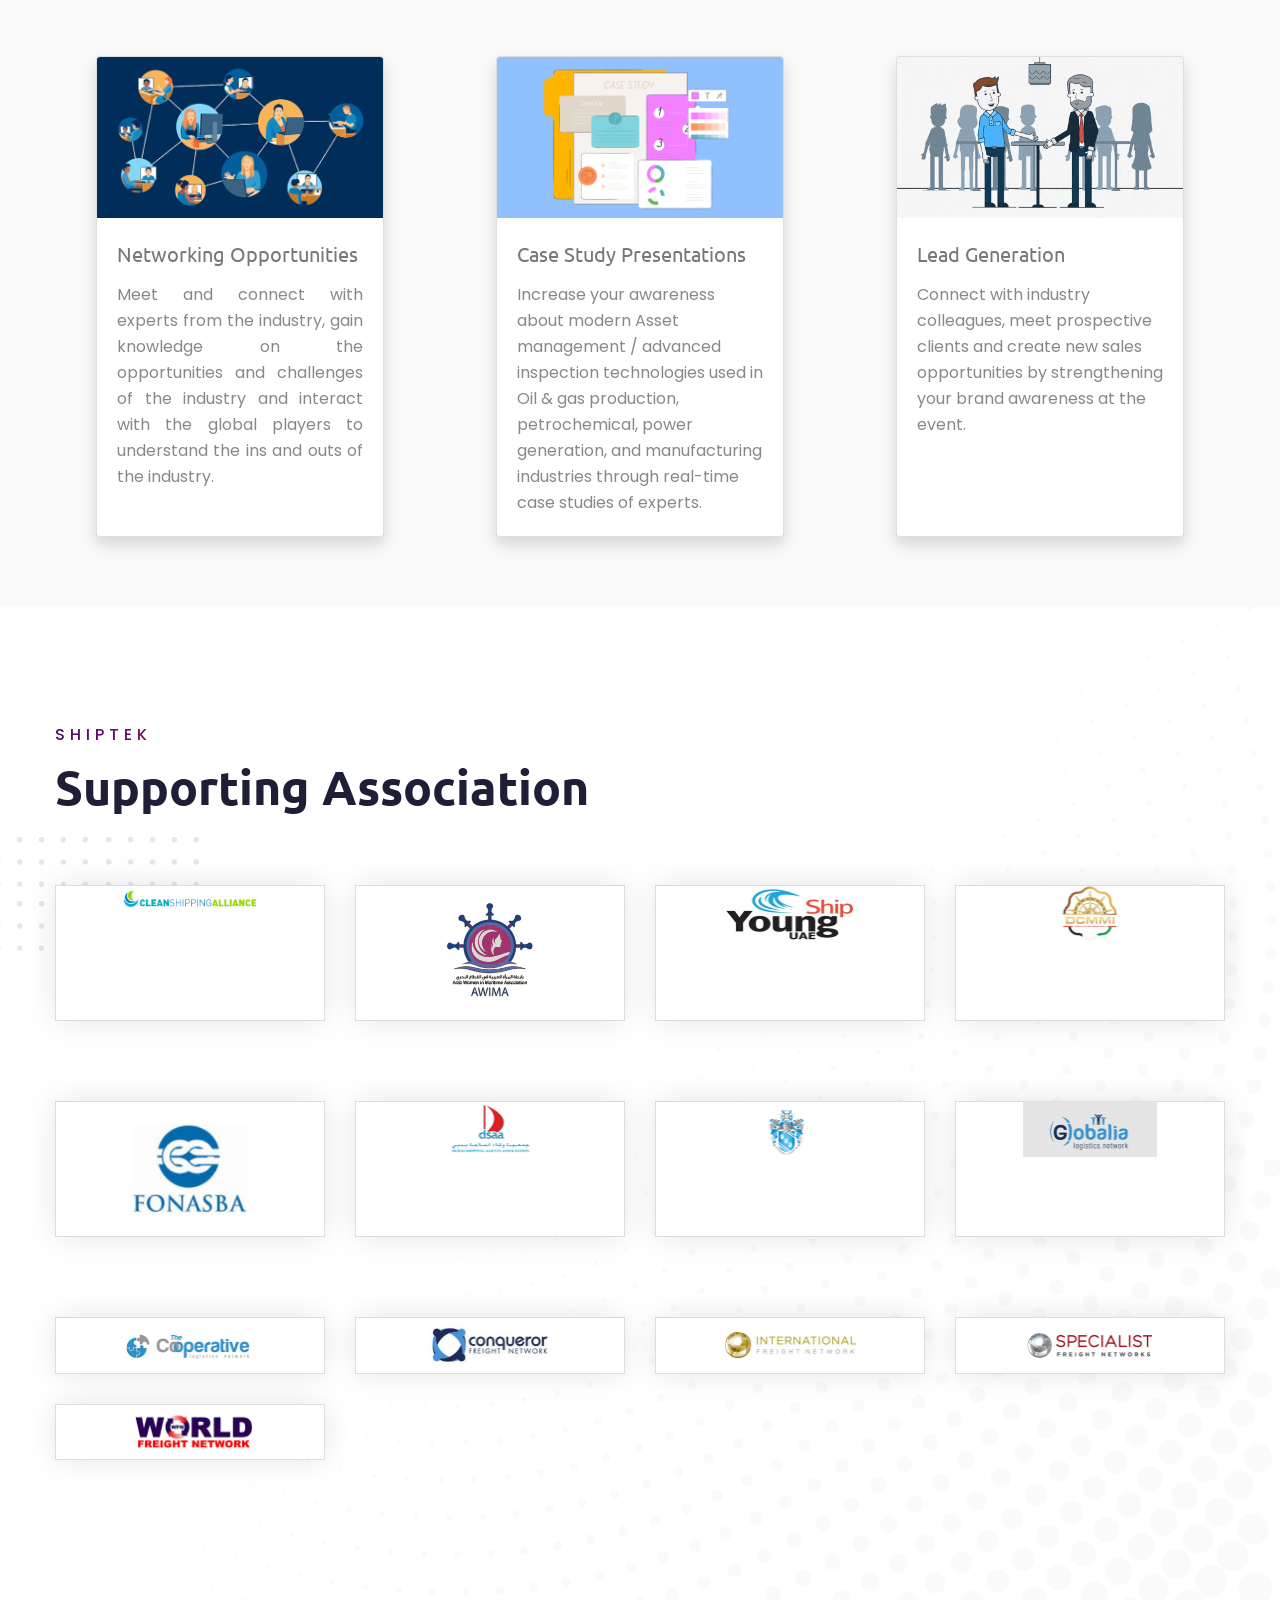
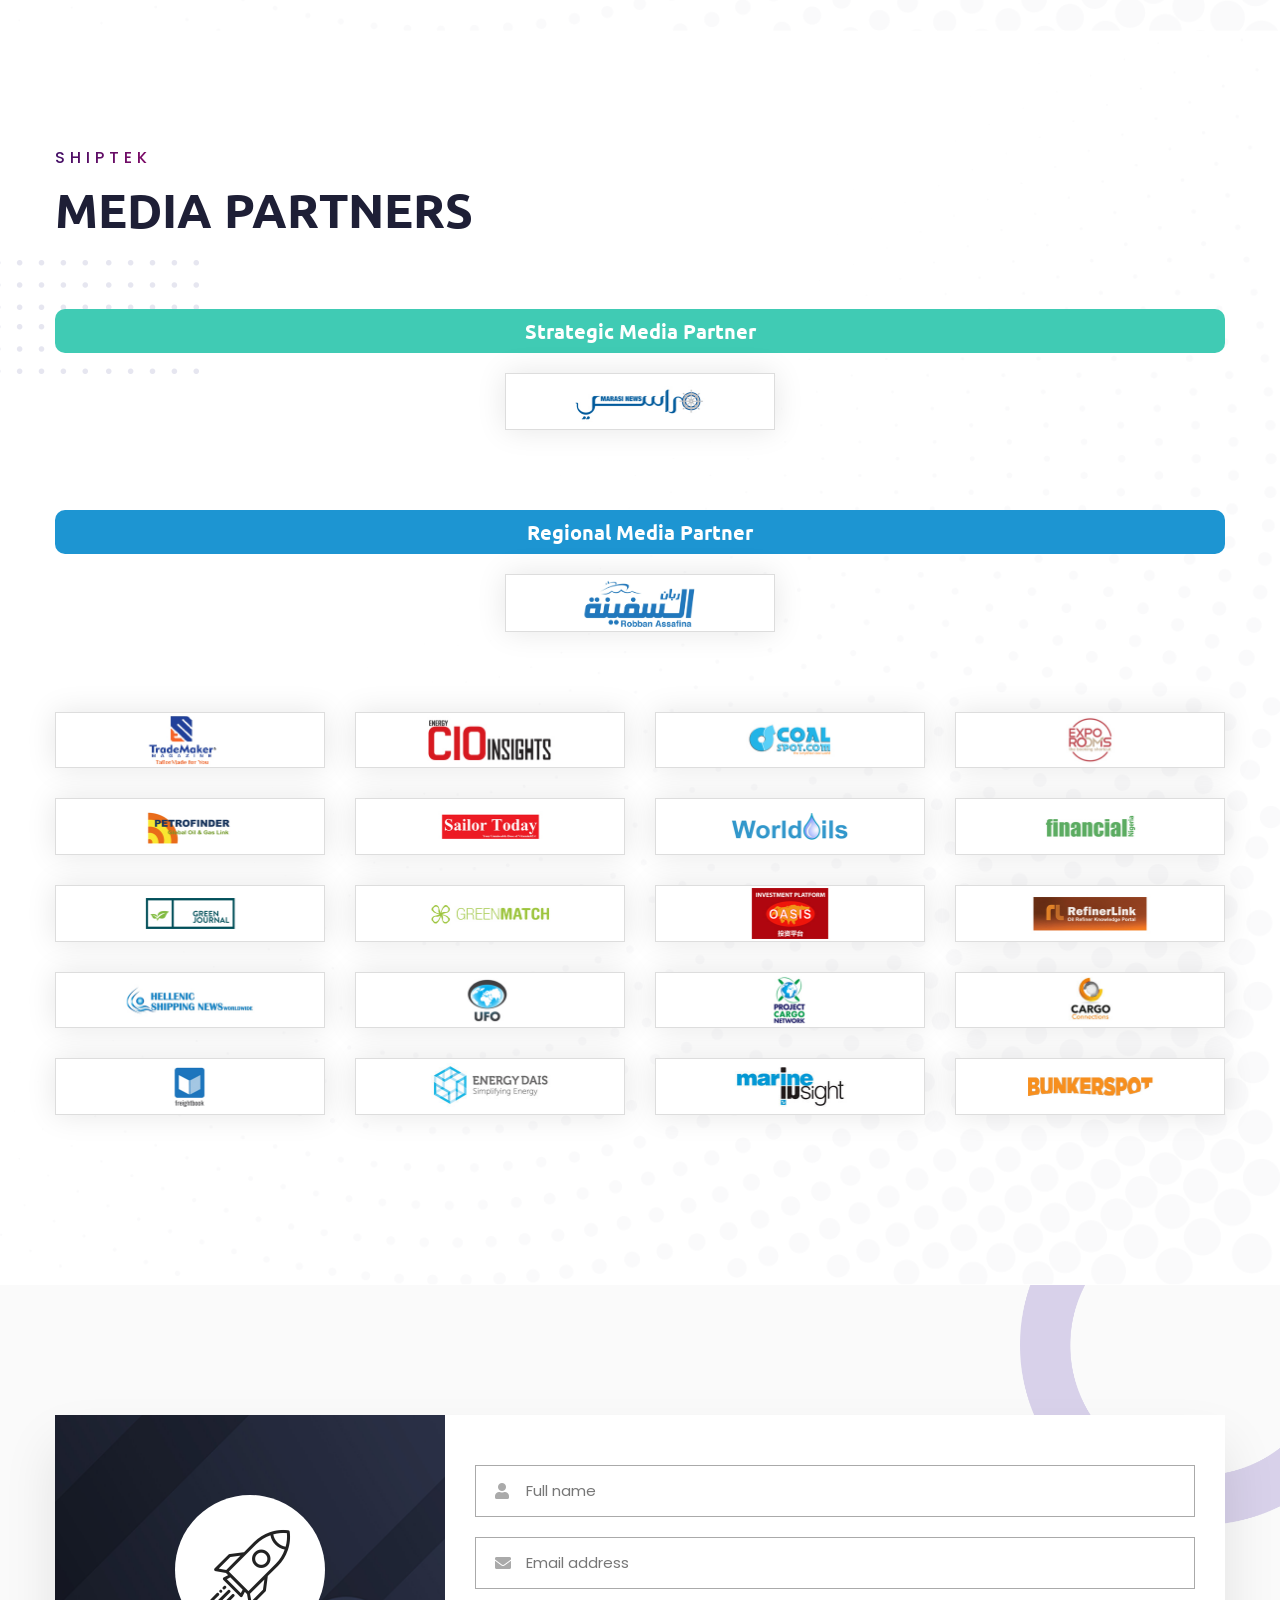
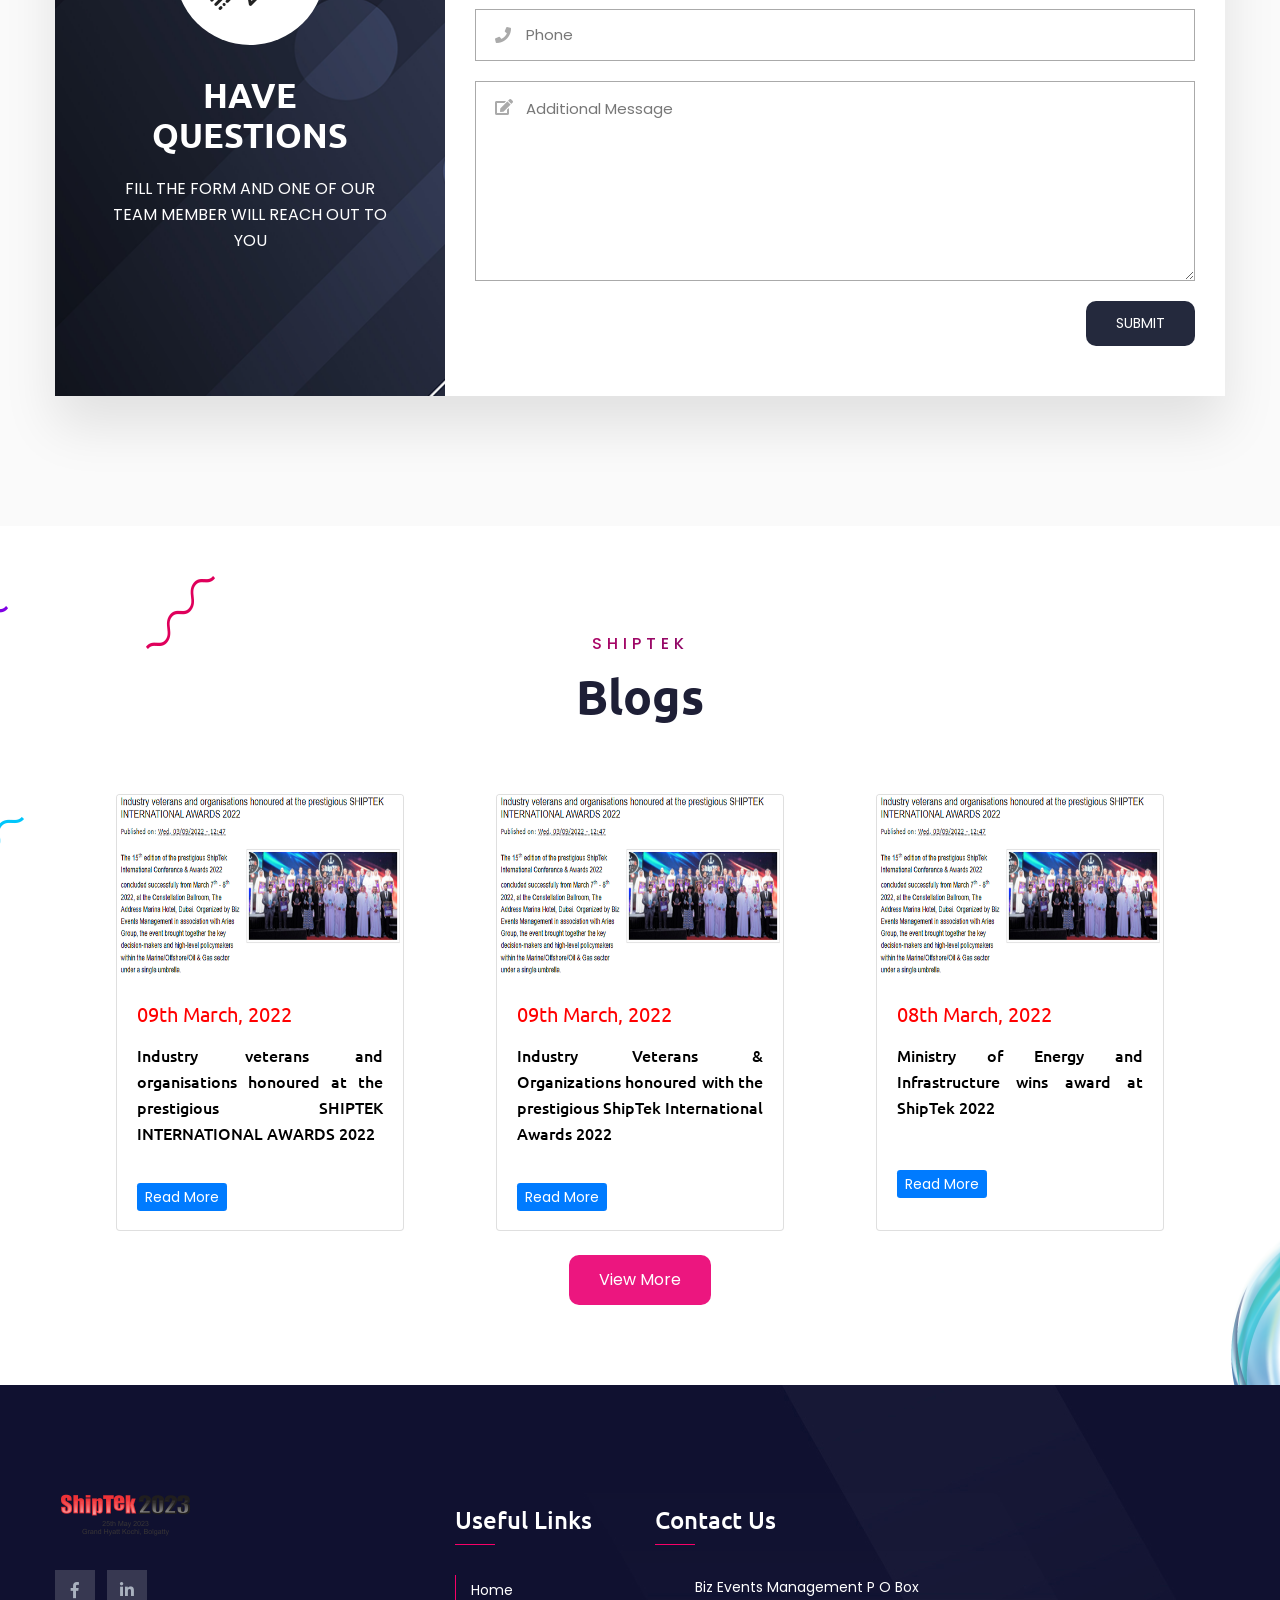
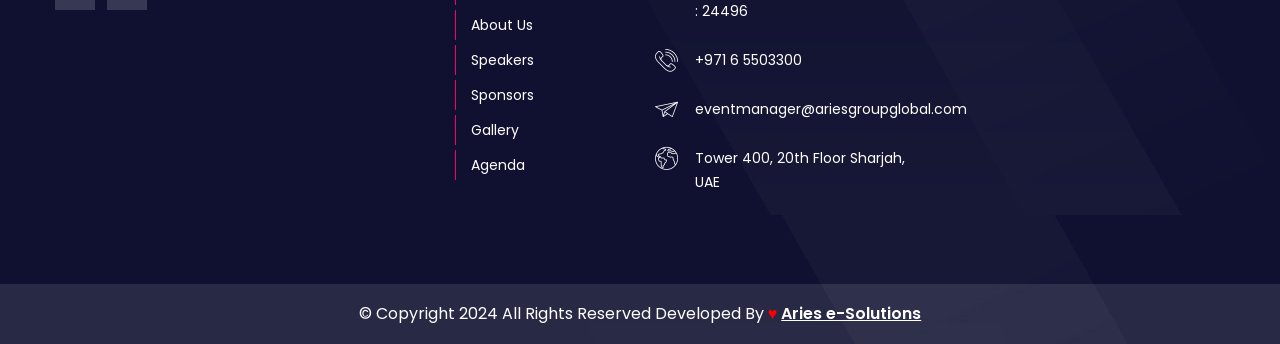
==== commit c8294471: "removes unwanted files" ====
--- a/index.html
+++ b/index.html
@@ -32,7 +32,7 @@
 <body>
   <div class="page-wrapper">
     <!-- Preloader -->
-    <div class="preloader"></div>
+    <!-- <div class="preloader"></div> -->
     <!-- Header span -->
 
     <!-- Main Header-->
@@ -239,7 +239,7 @@
                     Delegate Registration</span></a>
                 <a href="nomination-refer.html" class="theme-btn btn-style-two m-2 m-md-3 m-lg-4"><span
                     class="btn-title">Nomination Registration</span></a>
-                <a href="buy-ticket.html" class="theme-btn btn-style-two m-2 m-md-3 m-lg-4"><span
+                <a href="#" class="theme-btn btn-style-two m-2 m-md-3 m-lg-4"><span
                     class="btn-title">Media Registration</span></a>
               </div>
             </div>
@@ -303,7 +303,7 @@
                 <li>ShipTek International Awards 2024</li>
               </ul>
               <div class="btn-box">
-                <a href="contact.html" class="theme-btn btn-style-three"><span class="btn-title">Register Now</span></a>
+                <a href="#contact" class="theme-btn btn-style-three"><span class="btn-title">Register Now</span></a>
               </div>
             </div>
           </div>
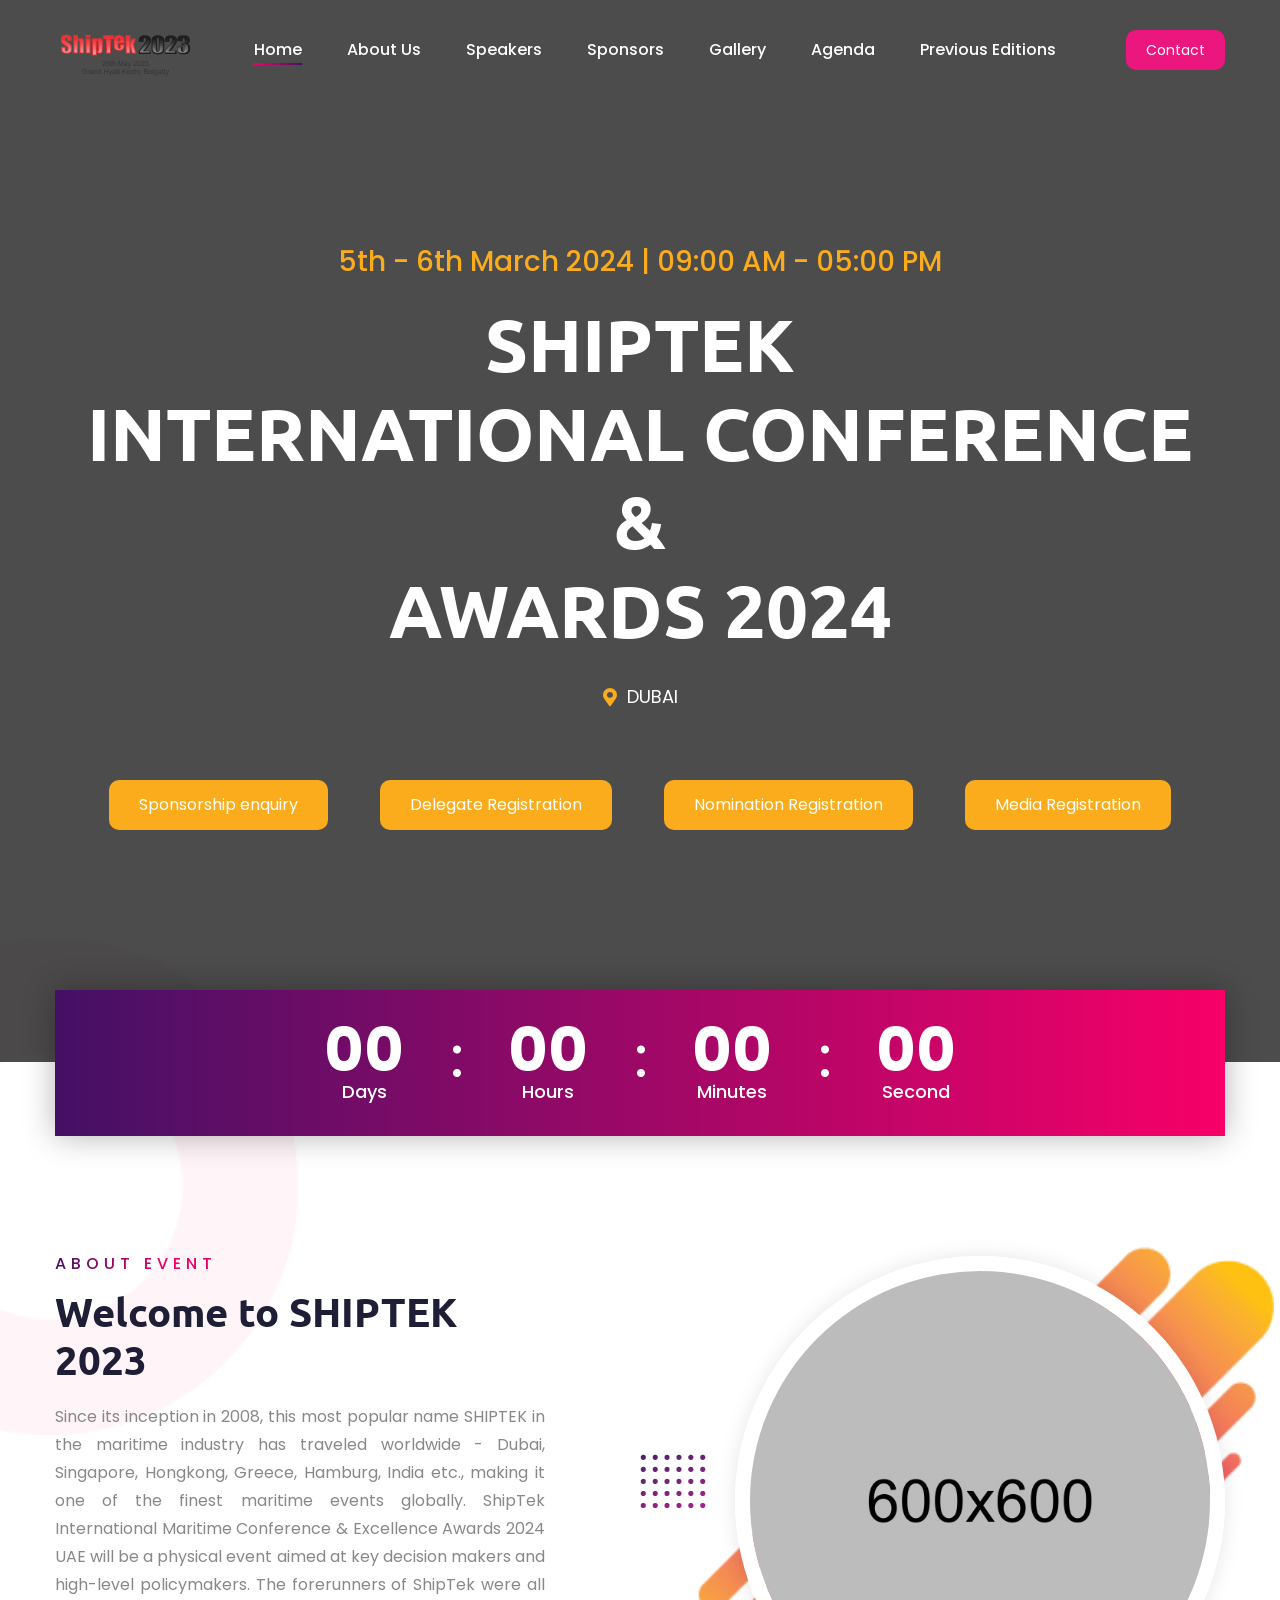
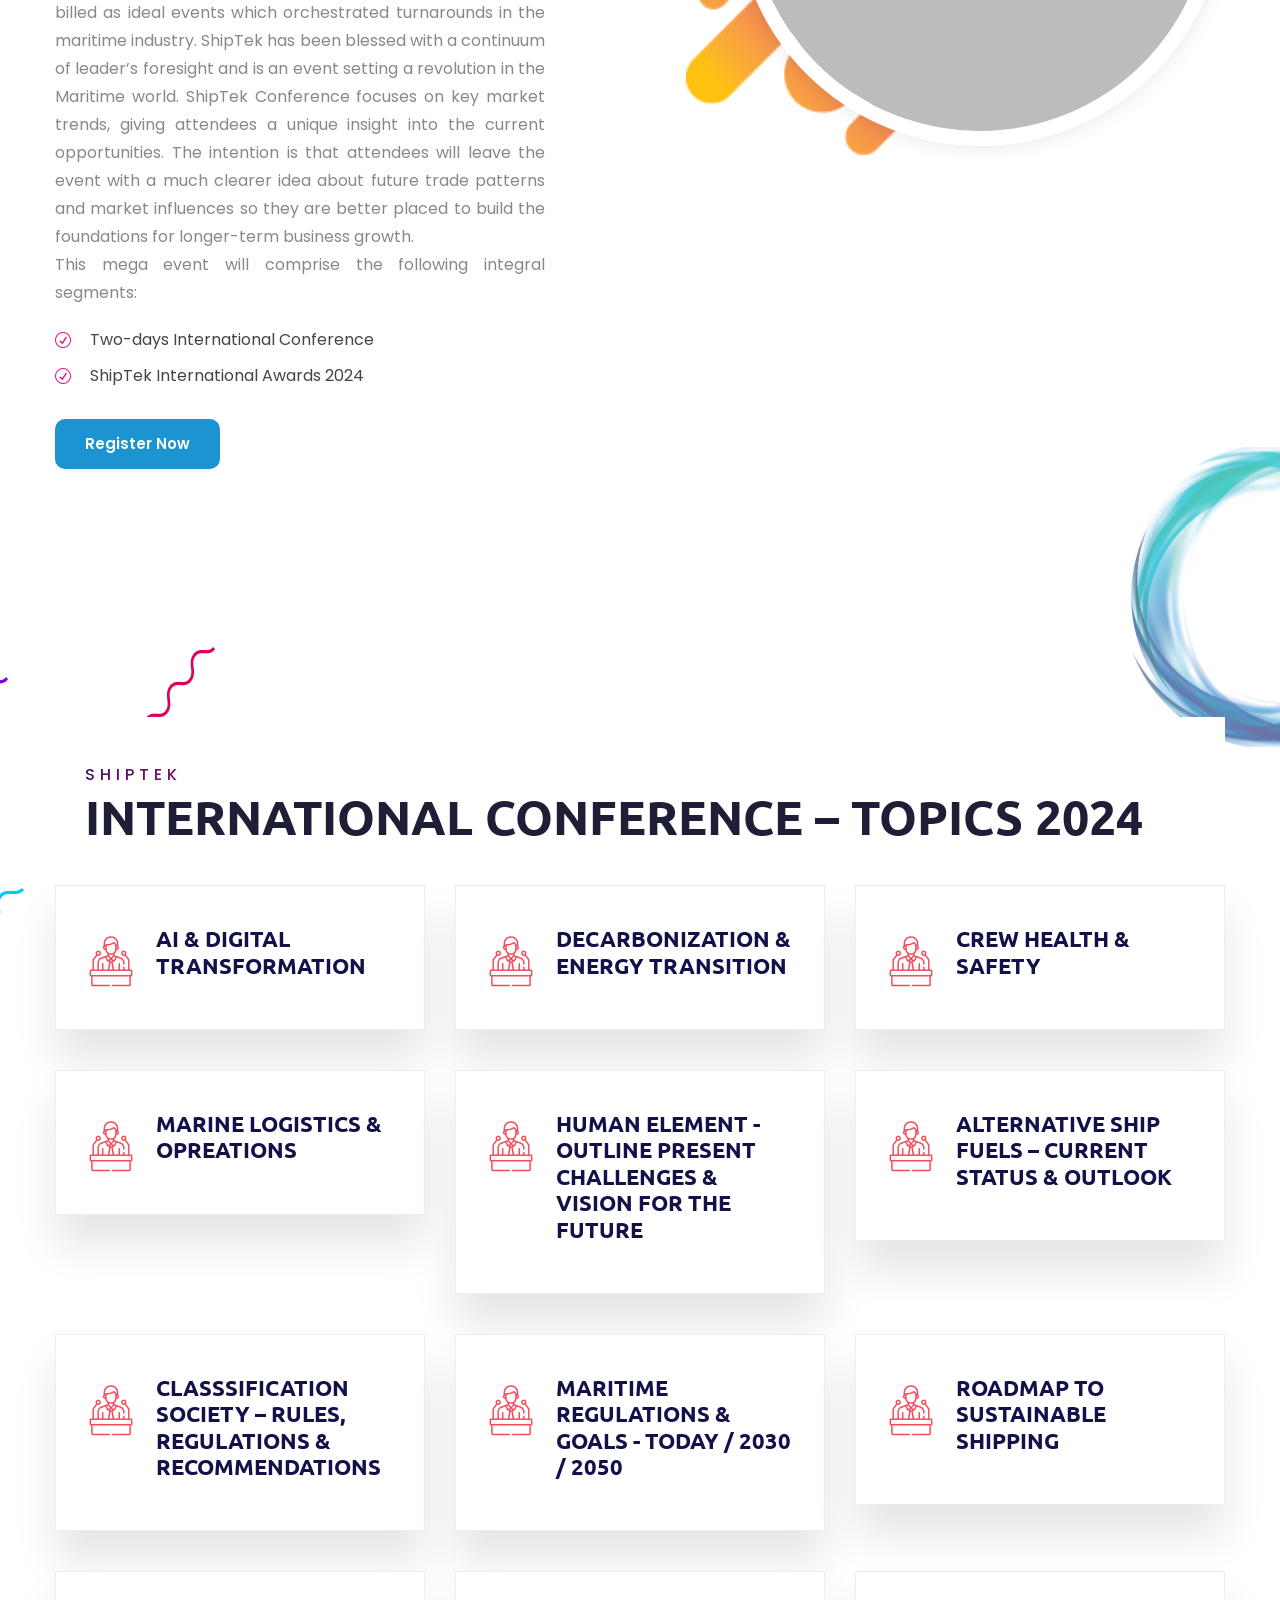
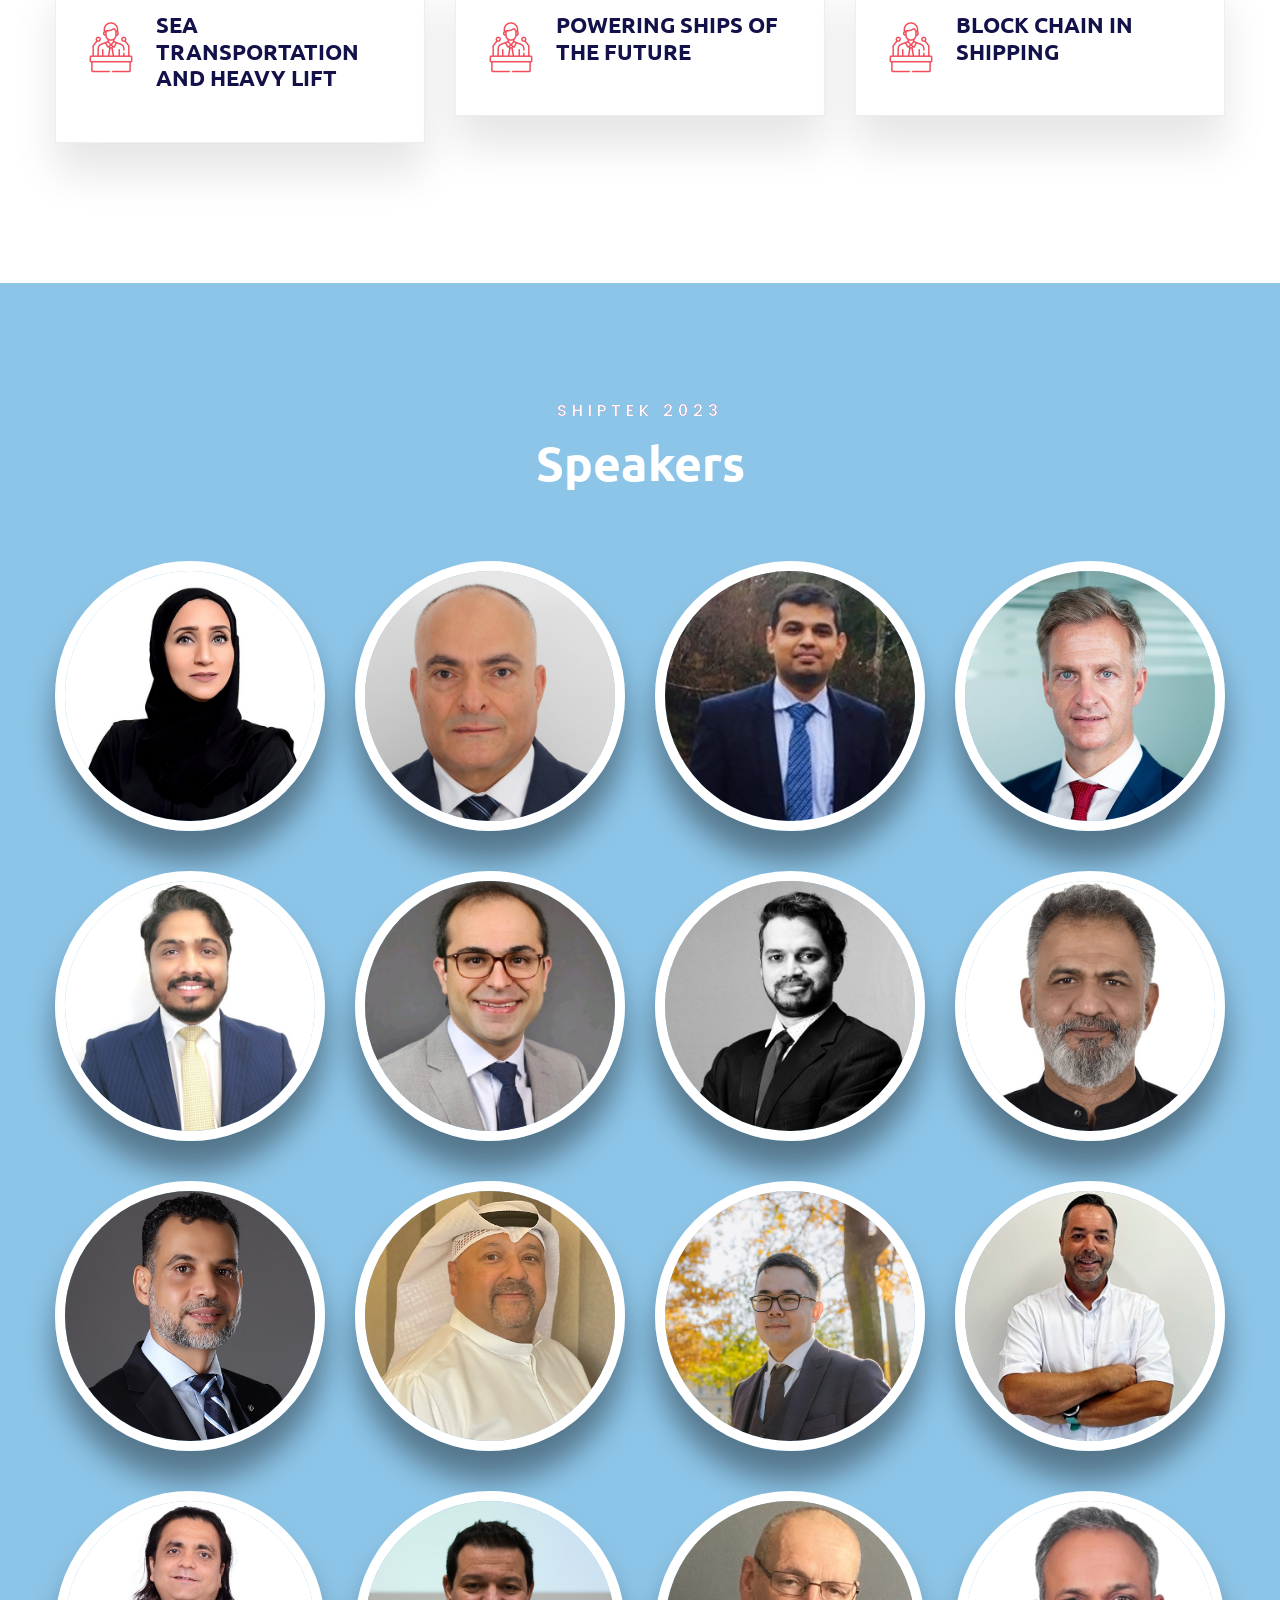
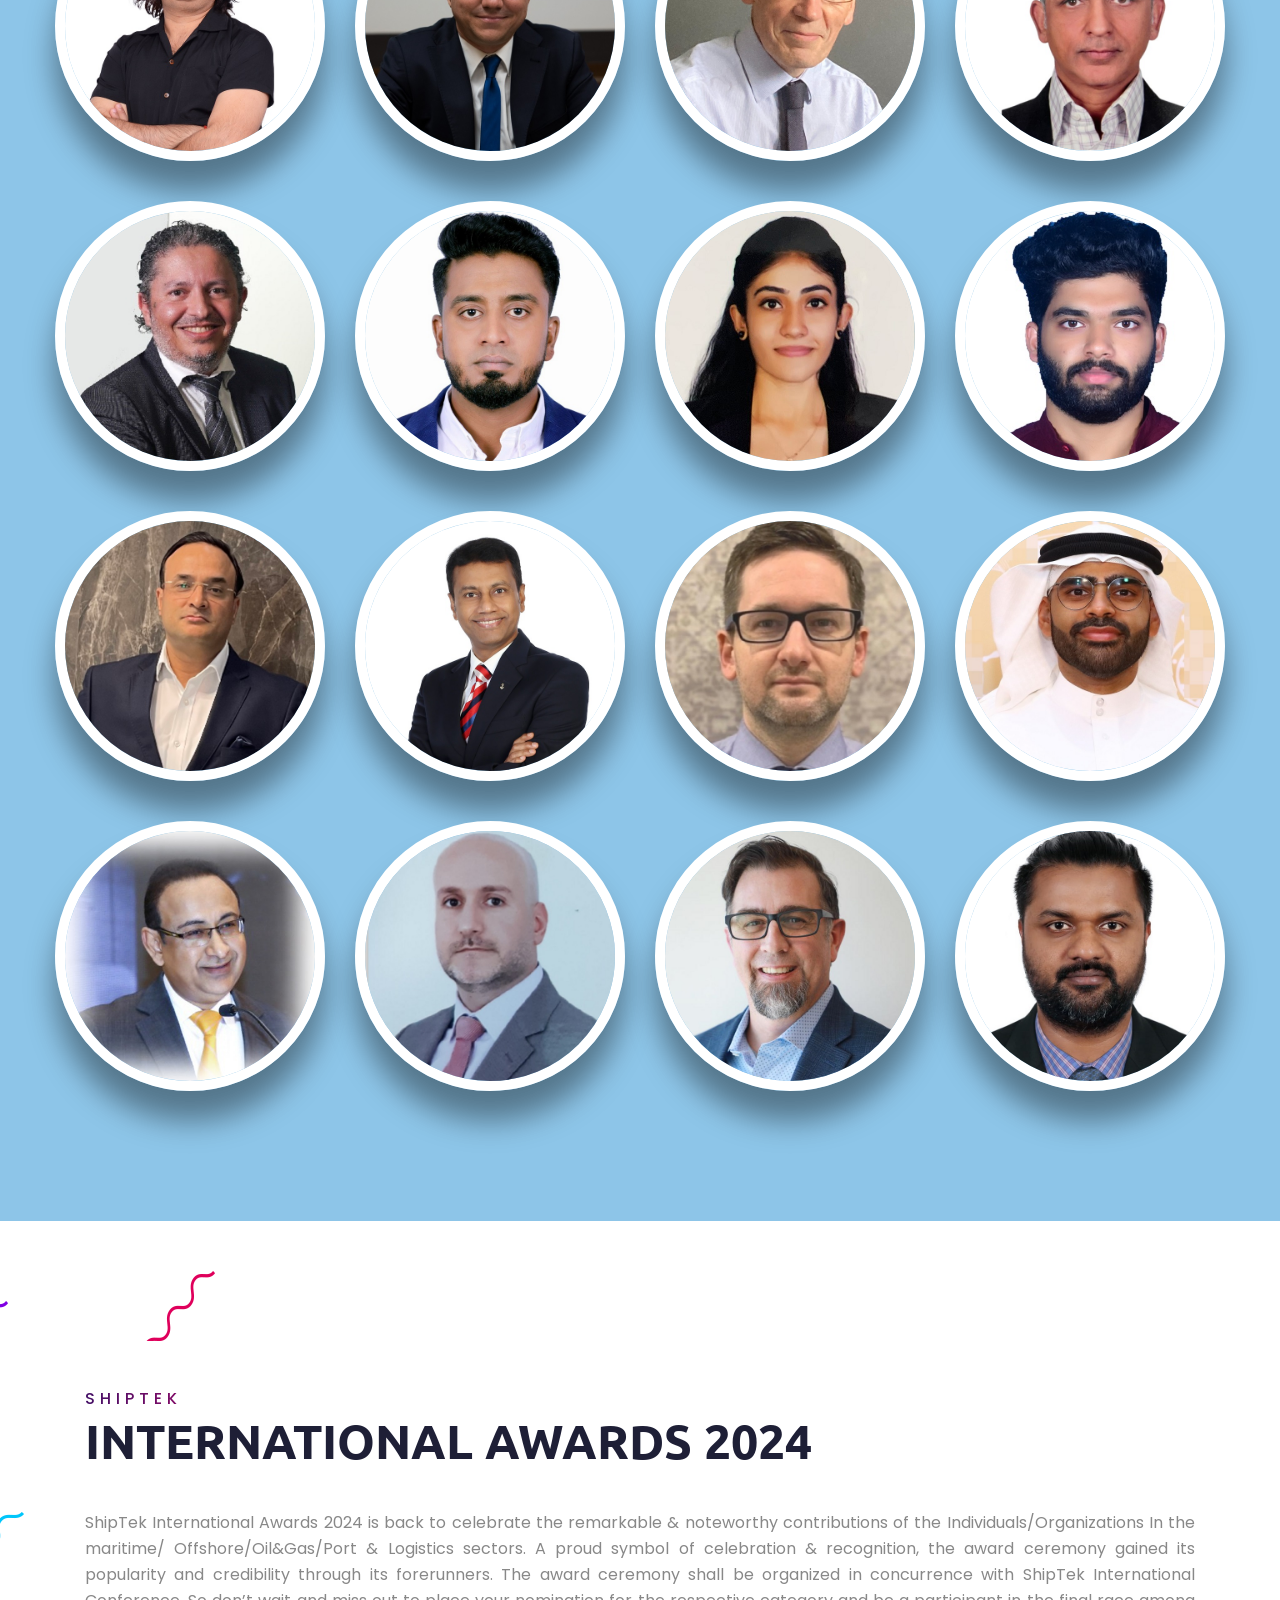
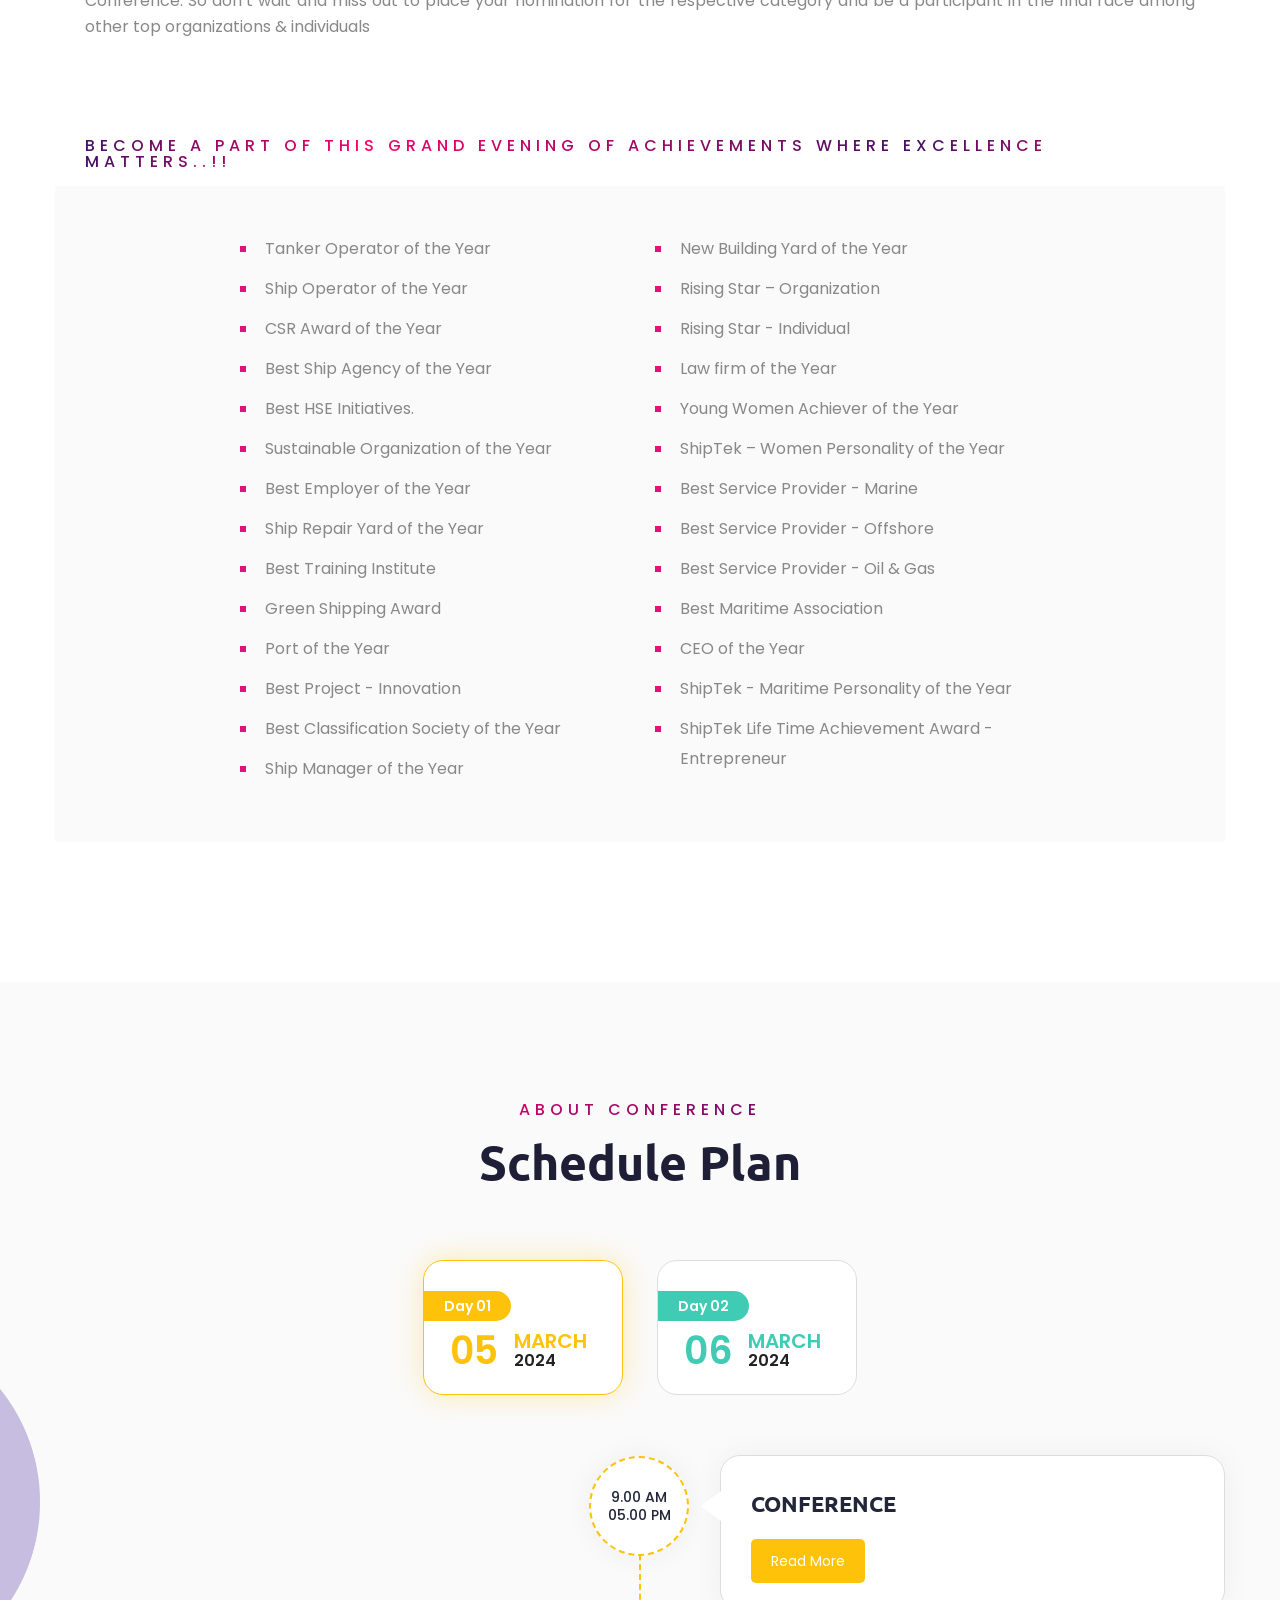
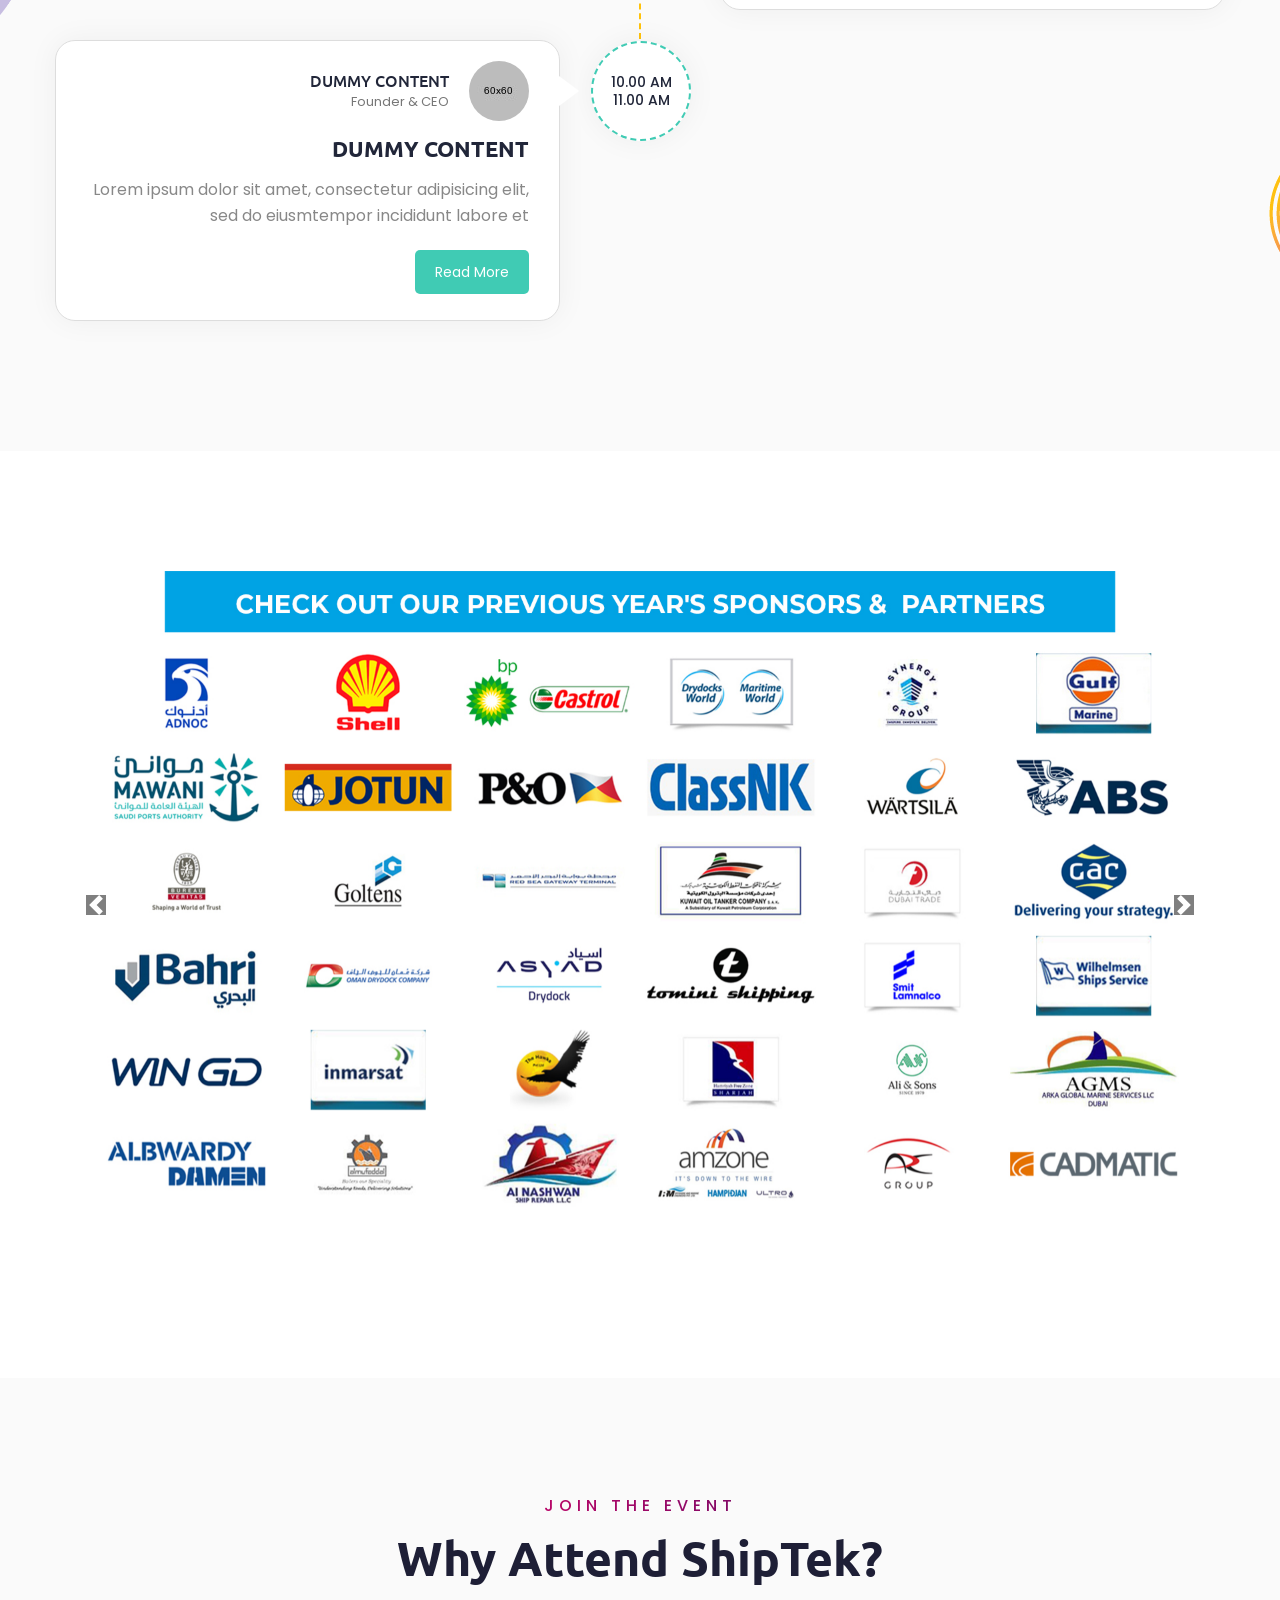
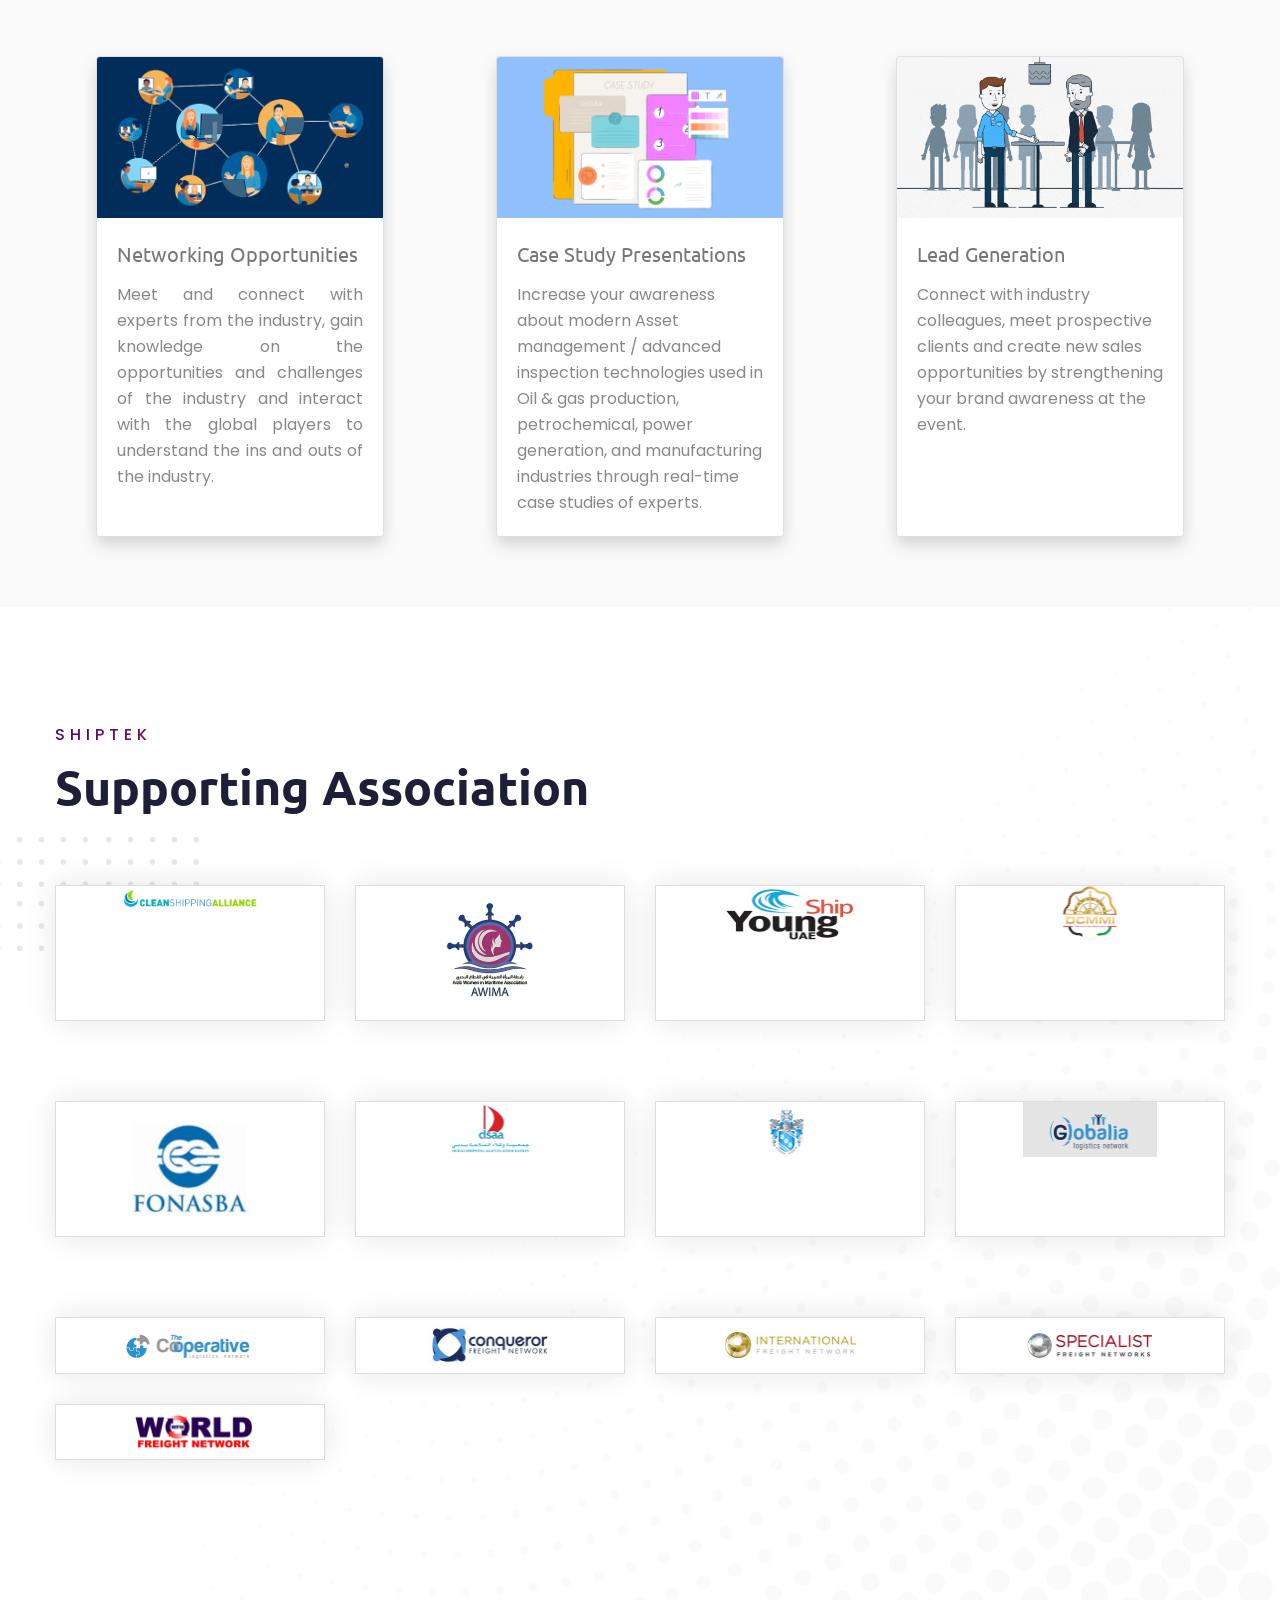
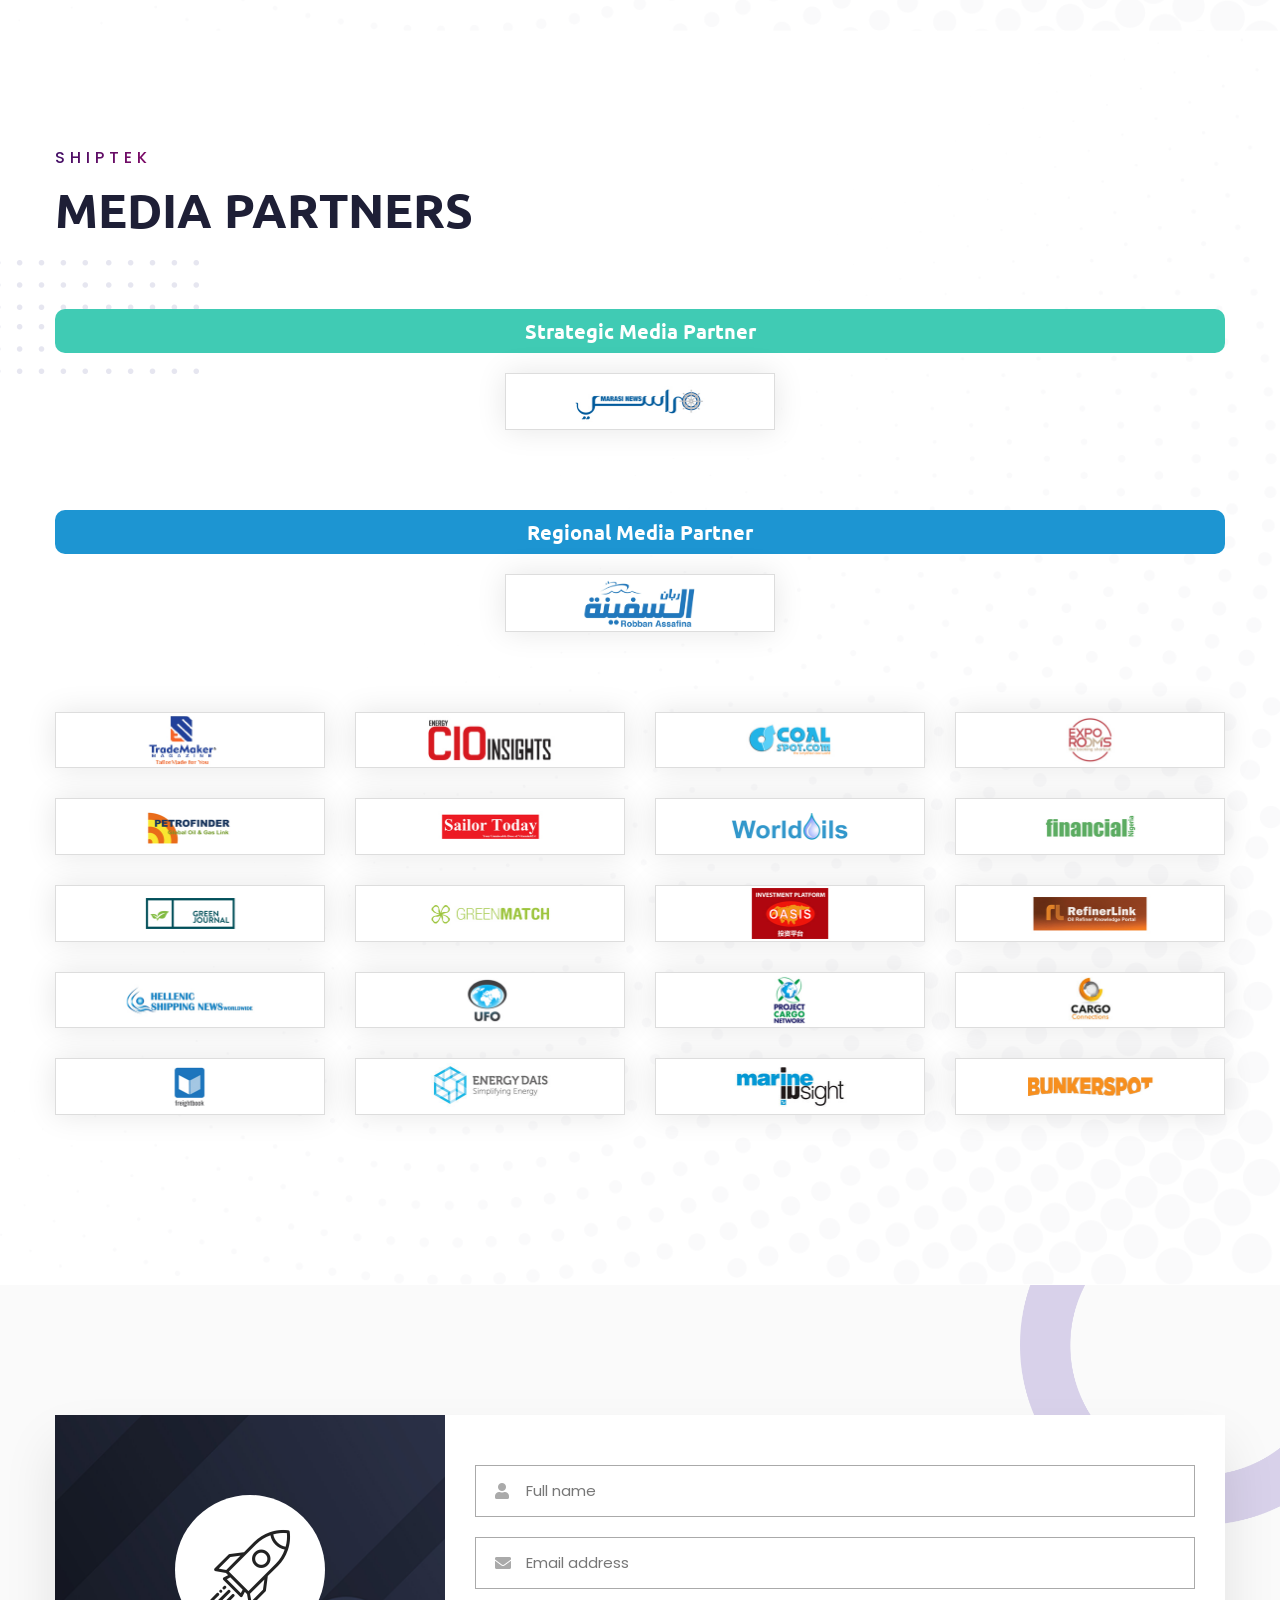
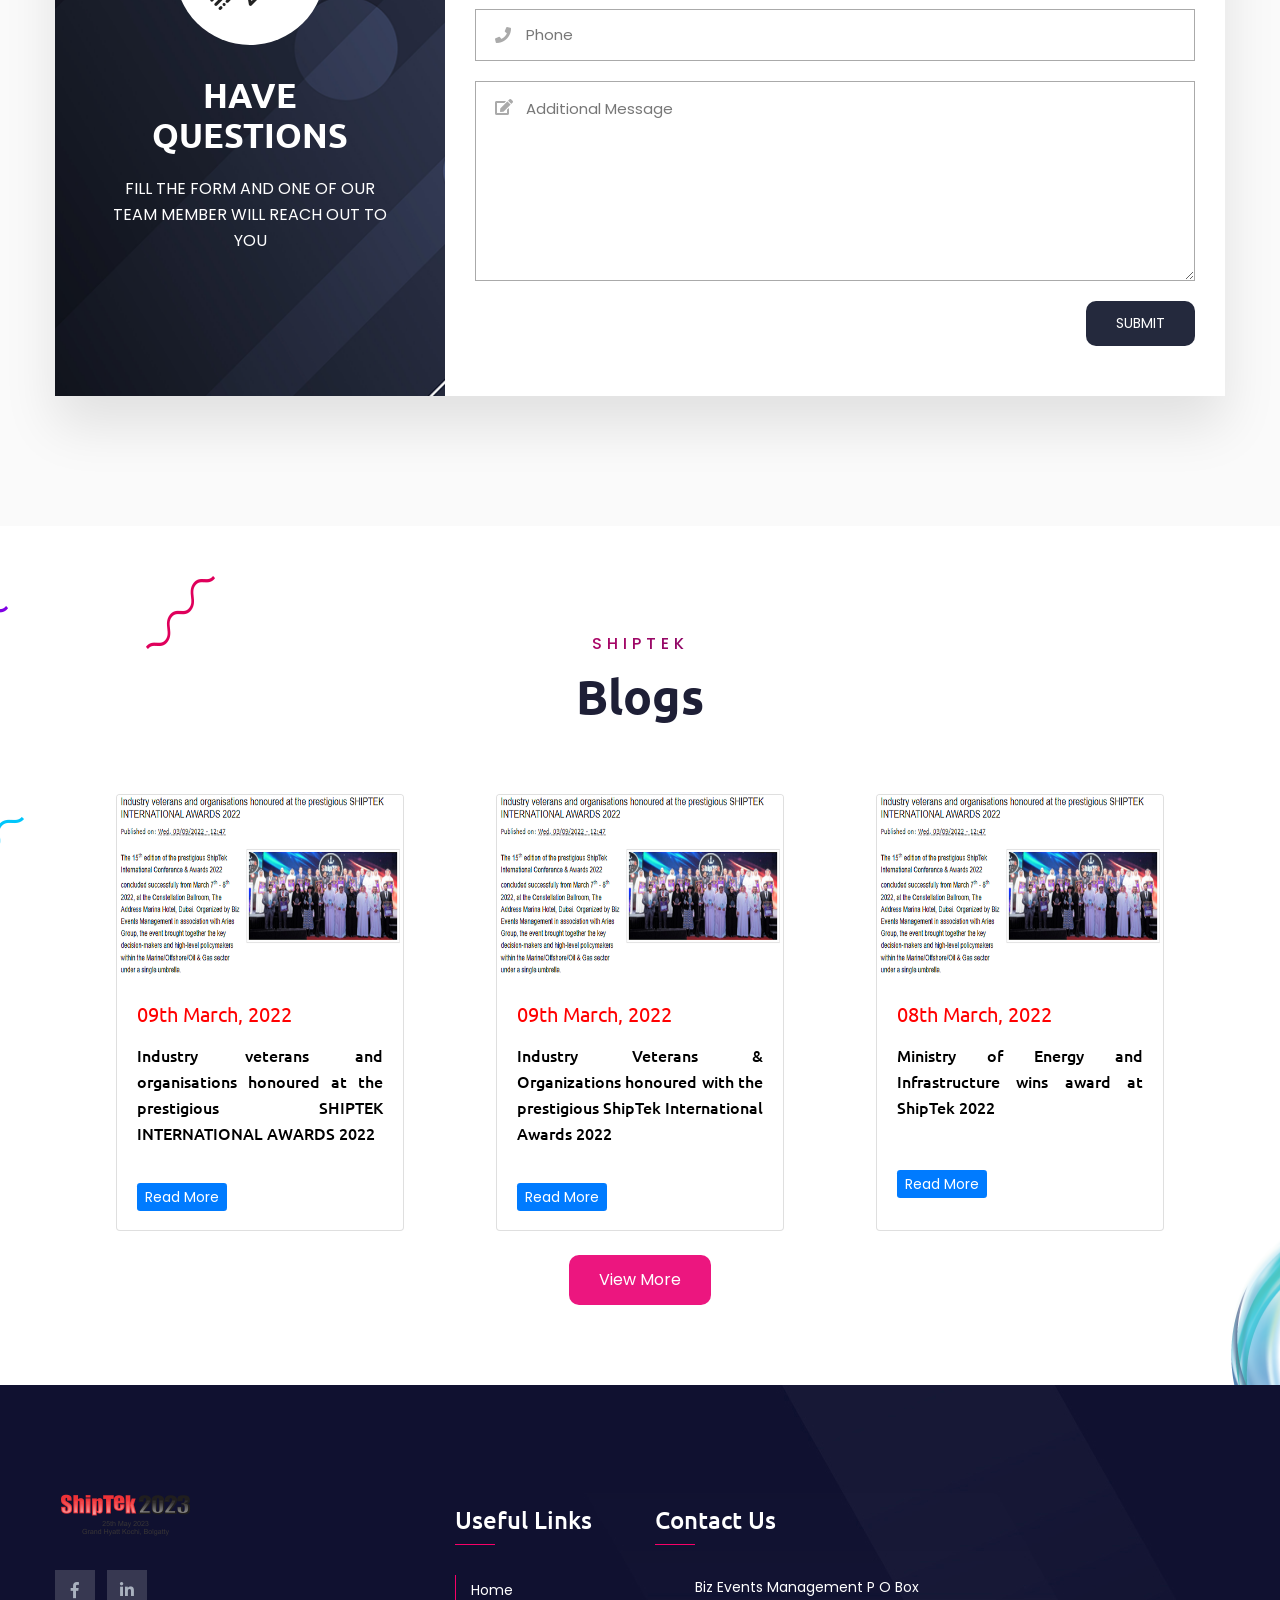
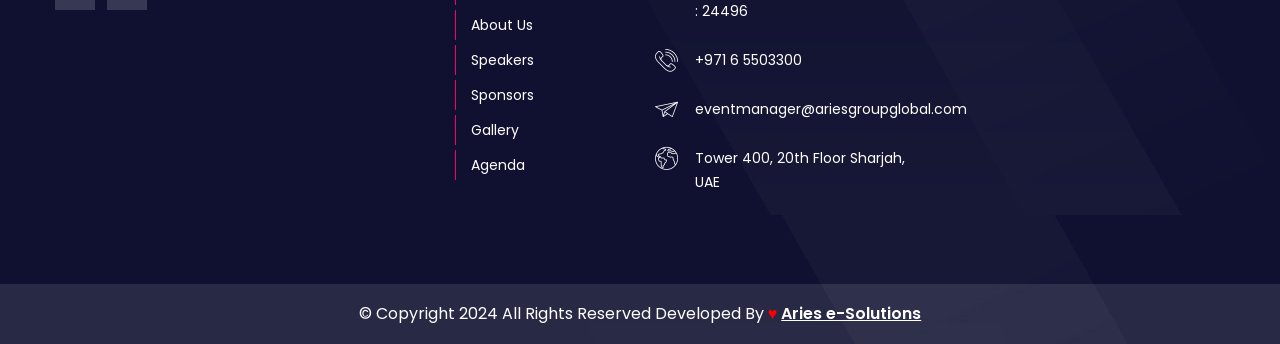
==== commit c39fca29: "added media reg page" ====
--- a/index.html
+++ b/index.html
@@ -5,6 +5,7 @@
   <meta charset="utf-8" />
   <title>ShipTek 2024</title>
   <!-- Stylesheets -->
+  <link rel="stylesheet" href="styleNd.css">
   <link rel="stylesheet" href="video.css" />
   <link rel="stylesheet" href="styleNd.css" />
   <link href="css/bootstrap.css" rel="stylesheet" />
@@ -239,7 +240,7 @@
                     Delegate Registration</span></a>
                 <a href="nomination-refer.html" class="theme-btn btn-style-two m-2 m-md-3 m-lg-4"><span
                     class="btn-title">Nomination Registration</span></a>
-                <a href="#" class="theme-btn btn-style-two m-2 m-md-3 m-lg-4"><span
+                <a href="exampleModal" class="theme-btn btn-style-two m-2 m-md-3 m-lg-4" data-toggle="modal" data-target="#exampleModal"><span
                     class="btn-title">Media Registration</span></a>
               </div>
             </div>
@@ -248,6 +249,55 @@
       </div>
     </section>
     <!--End Banner Section -->
+
+    <!-- Modal -->
+<div class="modal fade" id="exampleModal" tabindex="-1" role="dialog" aria-labelledby="exampleModalLabel" aria-hidden="true">
+  <div class="modal-dialog" role="document">
+    <div class="modal-content">
+      <div class="modal-header">
+        <h5 class="modal-title" id="exampleModalLabel">Media Registration</h5>
+        <button type="button" class="close" data-dismiss="modal" aria-label="Close">
+          <span aria-hidden="true">&times;</span>
+        </button>
+      </div>
+      <div class="modal-body">
+        <div class="container">
+            <div class="col">
+                <!-- <h4 class="text-center">Media Registration ShipTek Dubai 2024</h4> -->
+                <div>
+                  <form action="/sds" method="post">
+                    <div class="col-12">
+                      <label for="name-of-media">Name Of Media</label><br>
+                      <input type="text" id="name-of-media" class="inp form-control" placeholder="Name Of Media">
+                    </div>
+                    <div class="col-12">
+                      <label for="location">Location</label><br>
+                      <input type="text" id="location" class="inp form-control" placeholder="Location">
+                    </div>
+                    <div class="col-12">
+                      <label for="website">Website</label><br>
+                      <input type="text" id="website" class="inp form-control" placeholder="Website">
+                    </div>
+                    <div class="col-12">
+                      <label for="contact-information">Contact Information</label><br>
+                      <input type="text" id="contact-information" class="inp form-control" placeholder="Contact Information">
+                    </div>
+                    <div class="col-md-12 col-sm-12 mt-3">
+                      <div class="g-recaptcha" data-sitekey="6Ldxe20UAAAAAD_17wcLirt0F7WmMb_Ixgoi3AYt"></div>
+                    </div>
+                    <div class="modal-footer">
+                      <button type="submit" class="btn btn-primary">Register</button>
+                    </div>
+                  </form>
+                </div>    
+            </div>
+        </div>
+      </div>
+
+    </div>
+  </div>
+</div>
+<!-- end modal -->
 
     <!-- Coming Soon -->
     <section class="coming-soon-section">
@@ -3159,6 +3209,8 @@
   <script src="js/script.js"></script>
   <!-- Color Setting -->
   <script src="js/color-settings.js"></script>
+      <!-- recapta -->
+      <script src="https://www.google.com/recaptcha/api.js"></script>
 </body>
 
 </html>
--- a/styleNd.css
+++ b/styleNd.css
@@ -1,4 +1,7 @@
 .speak{
     background-size: cover;
     background-repeat: no-repeat;
-}+}
+.inp {
+    height: 50px;
+  }
--- a/styleNd.css
+++ b/styleNd.css
@@ -1,4 +1,7 @@
 .speak{
     background-size: cover;
     background-repeat: no-repeat;
-}+}
+.inp {
+    height: 50px;
+  }
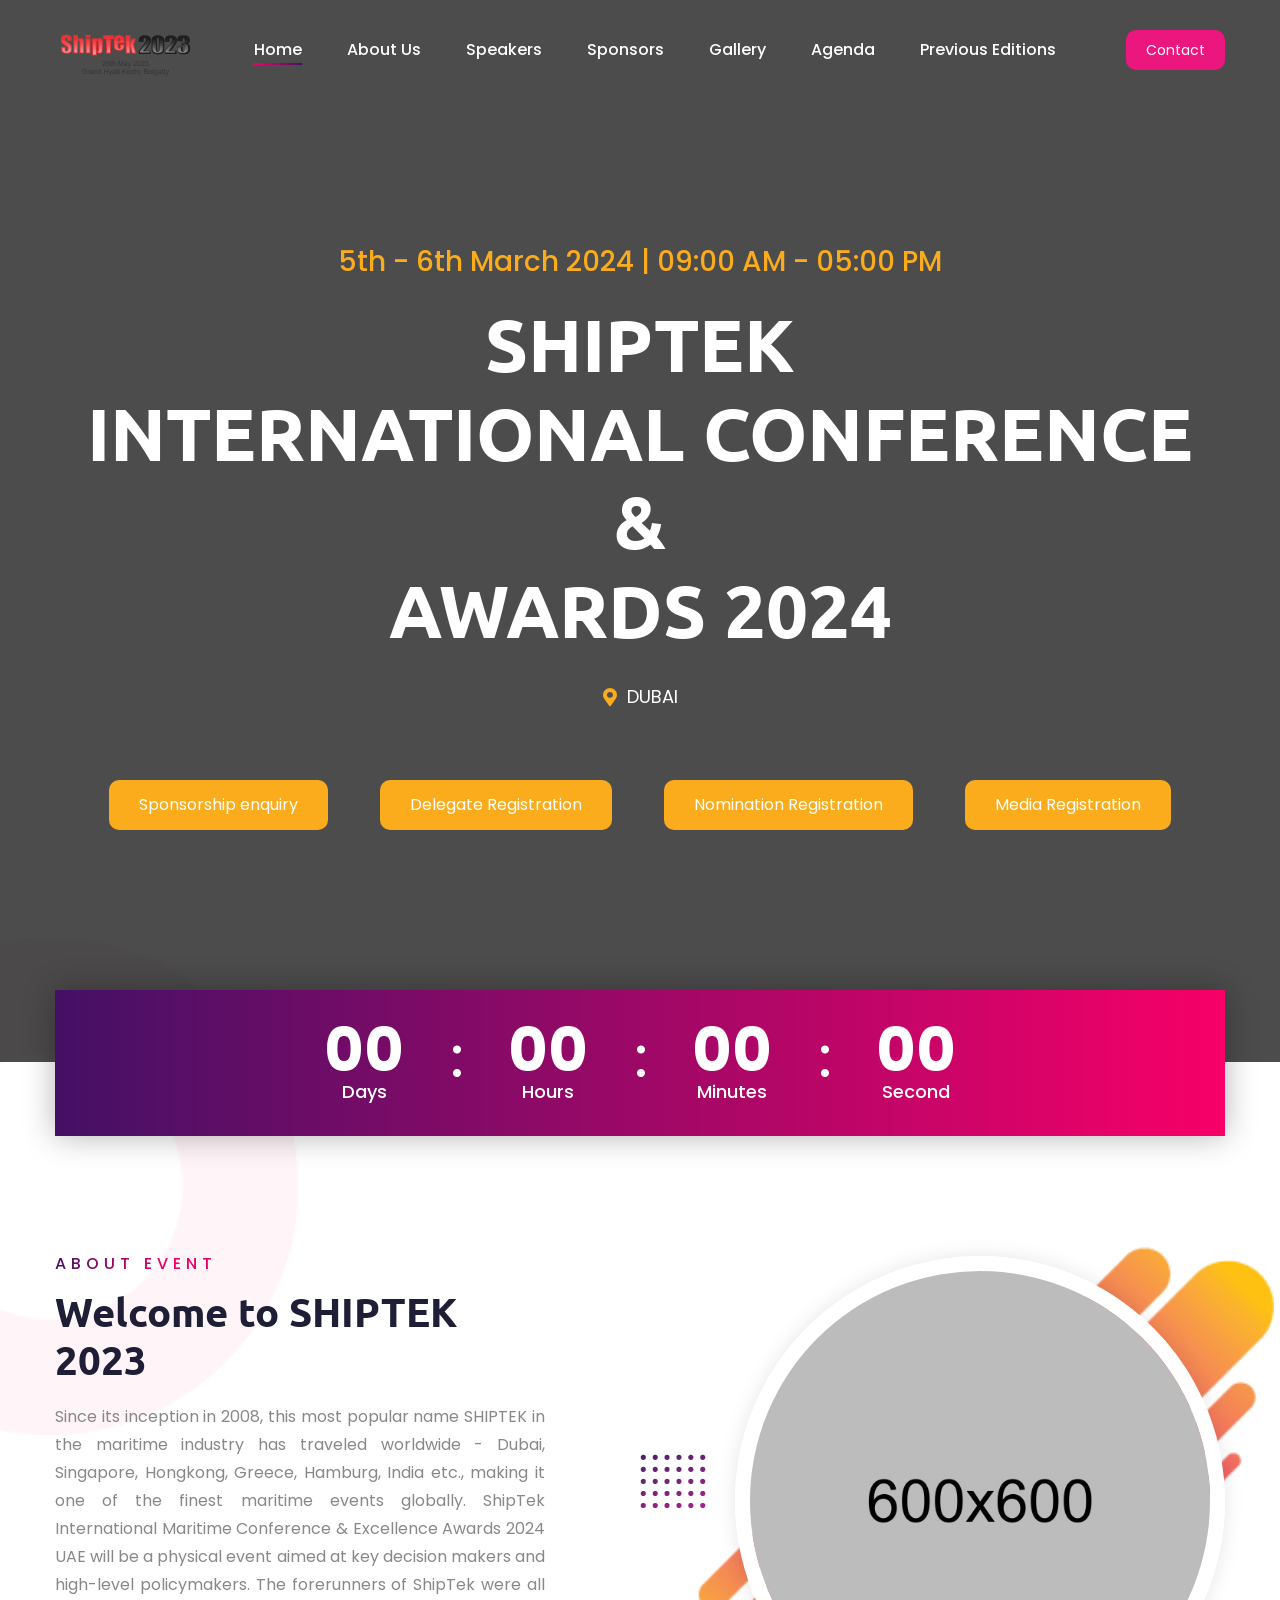
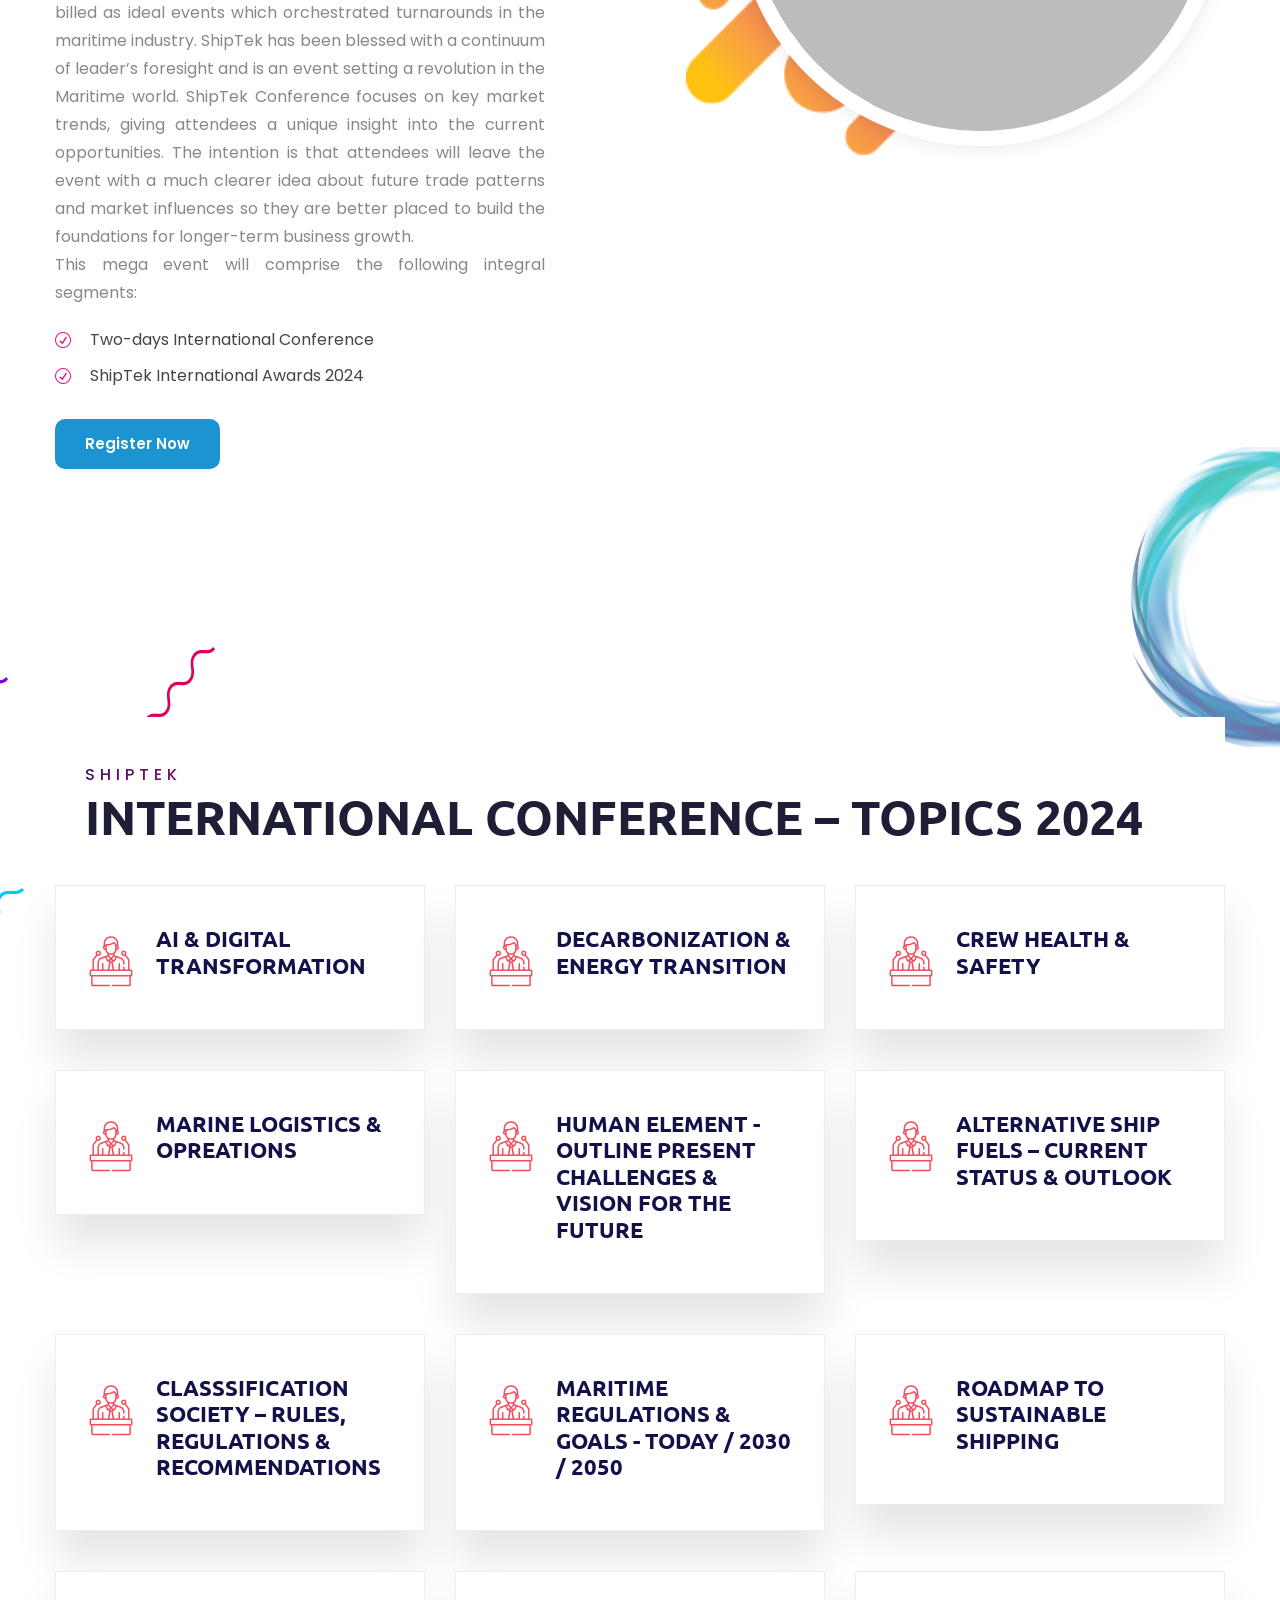
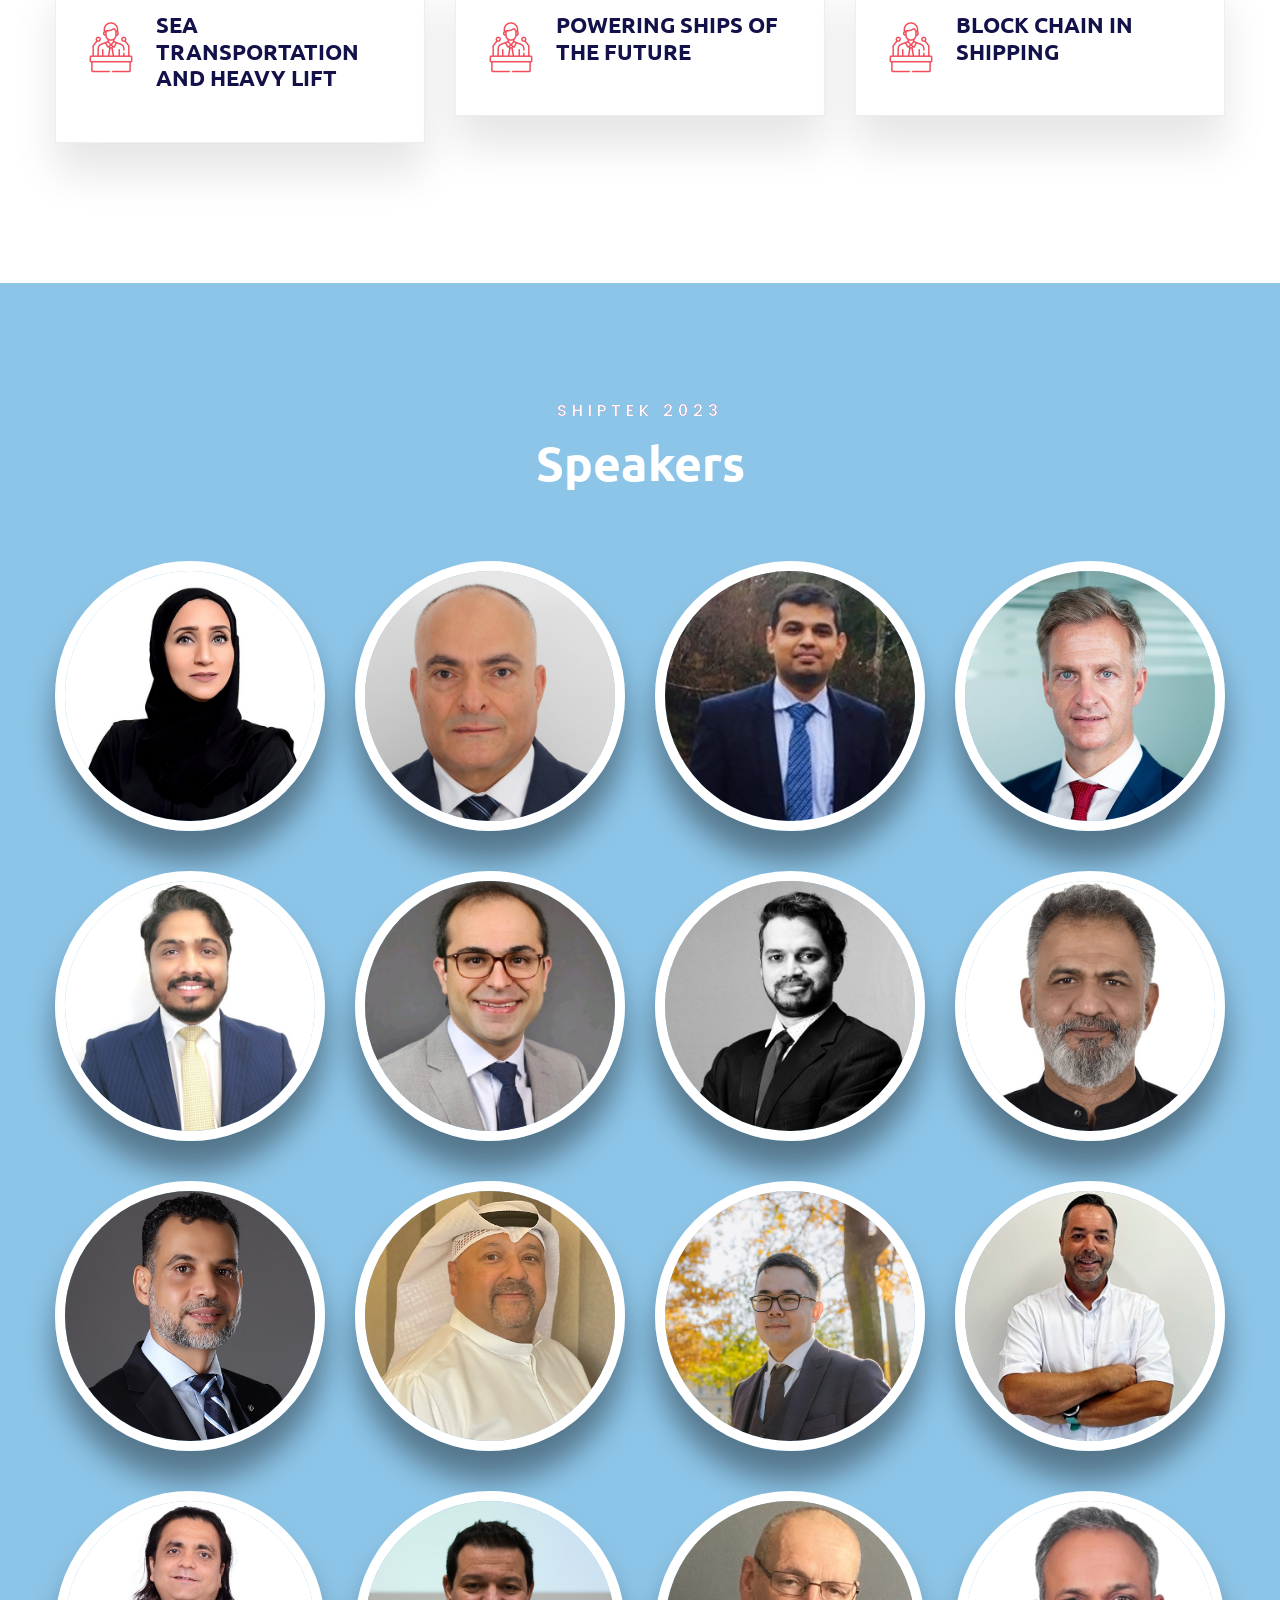
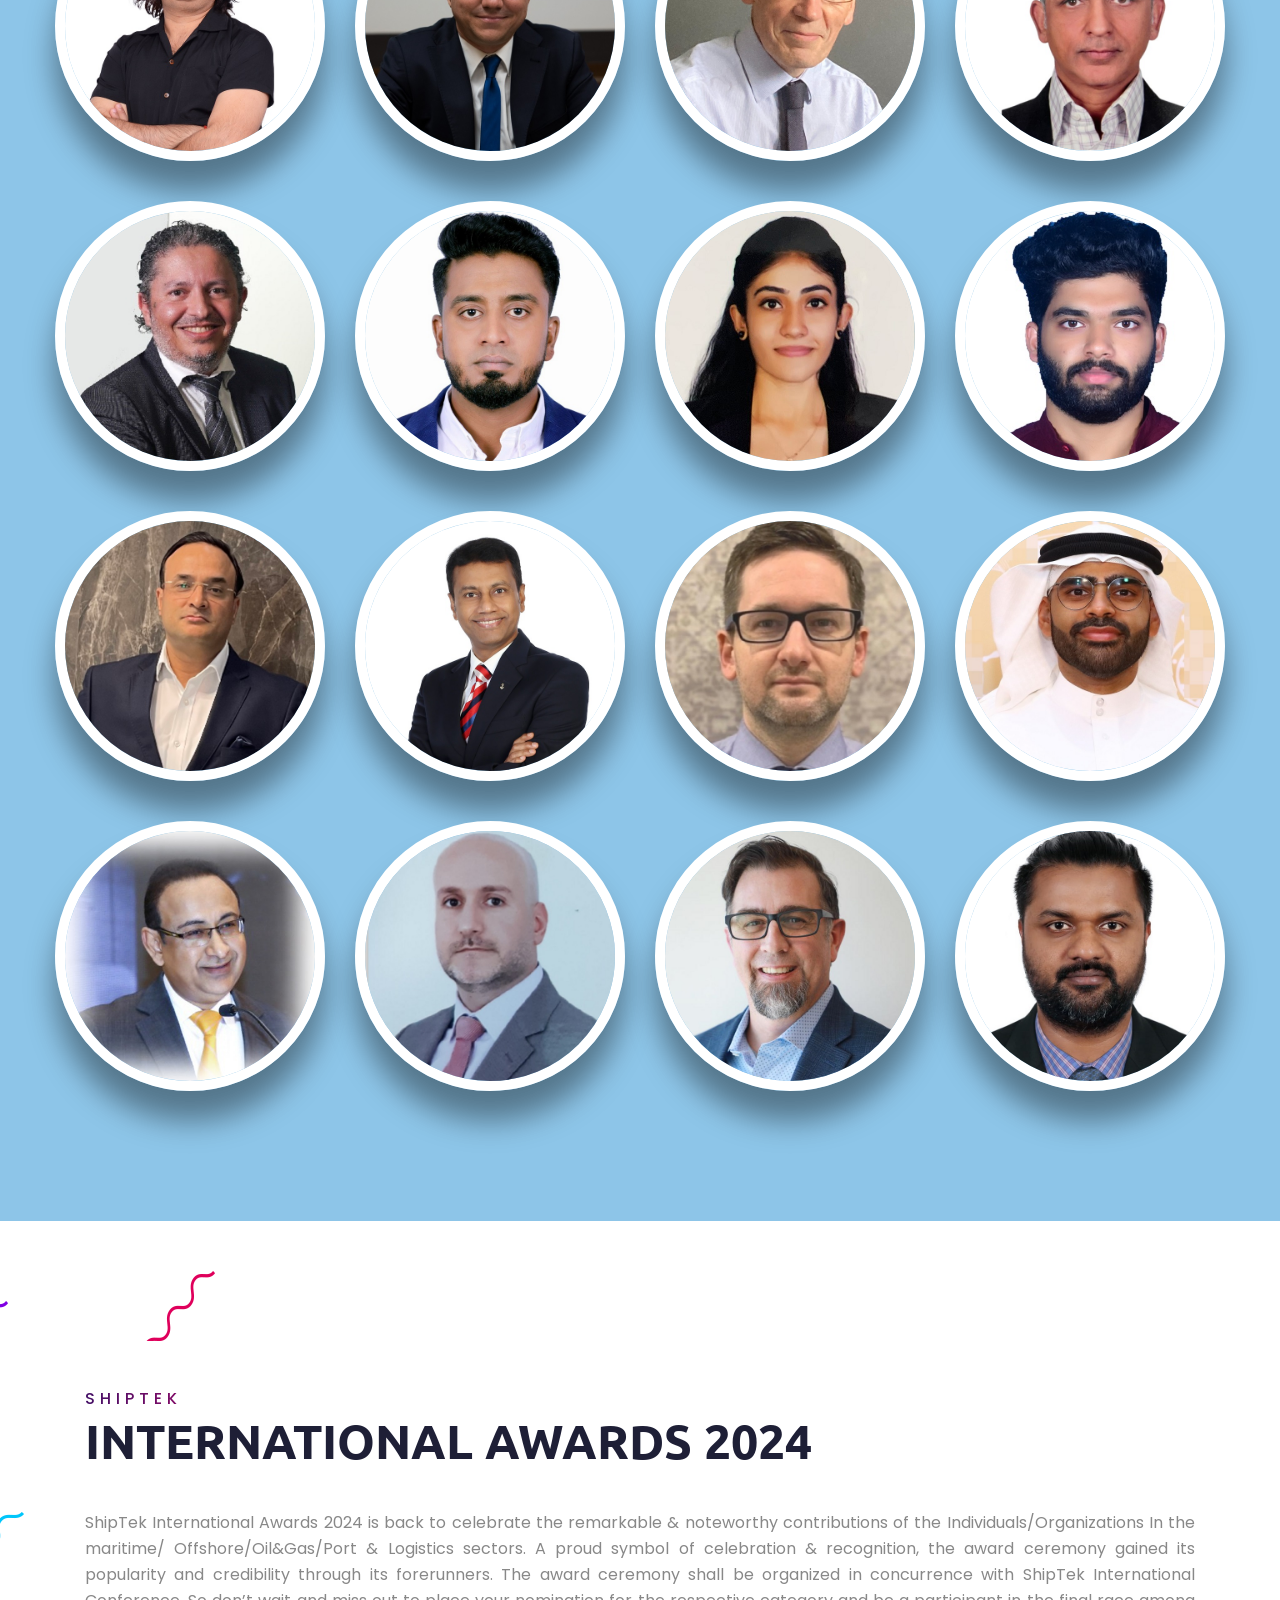
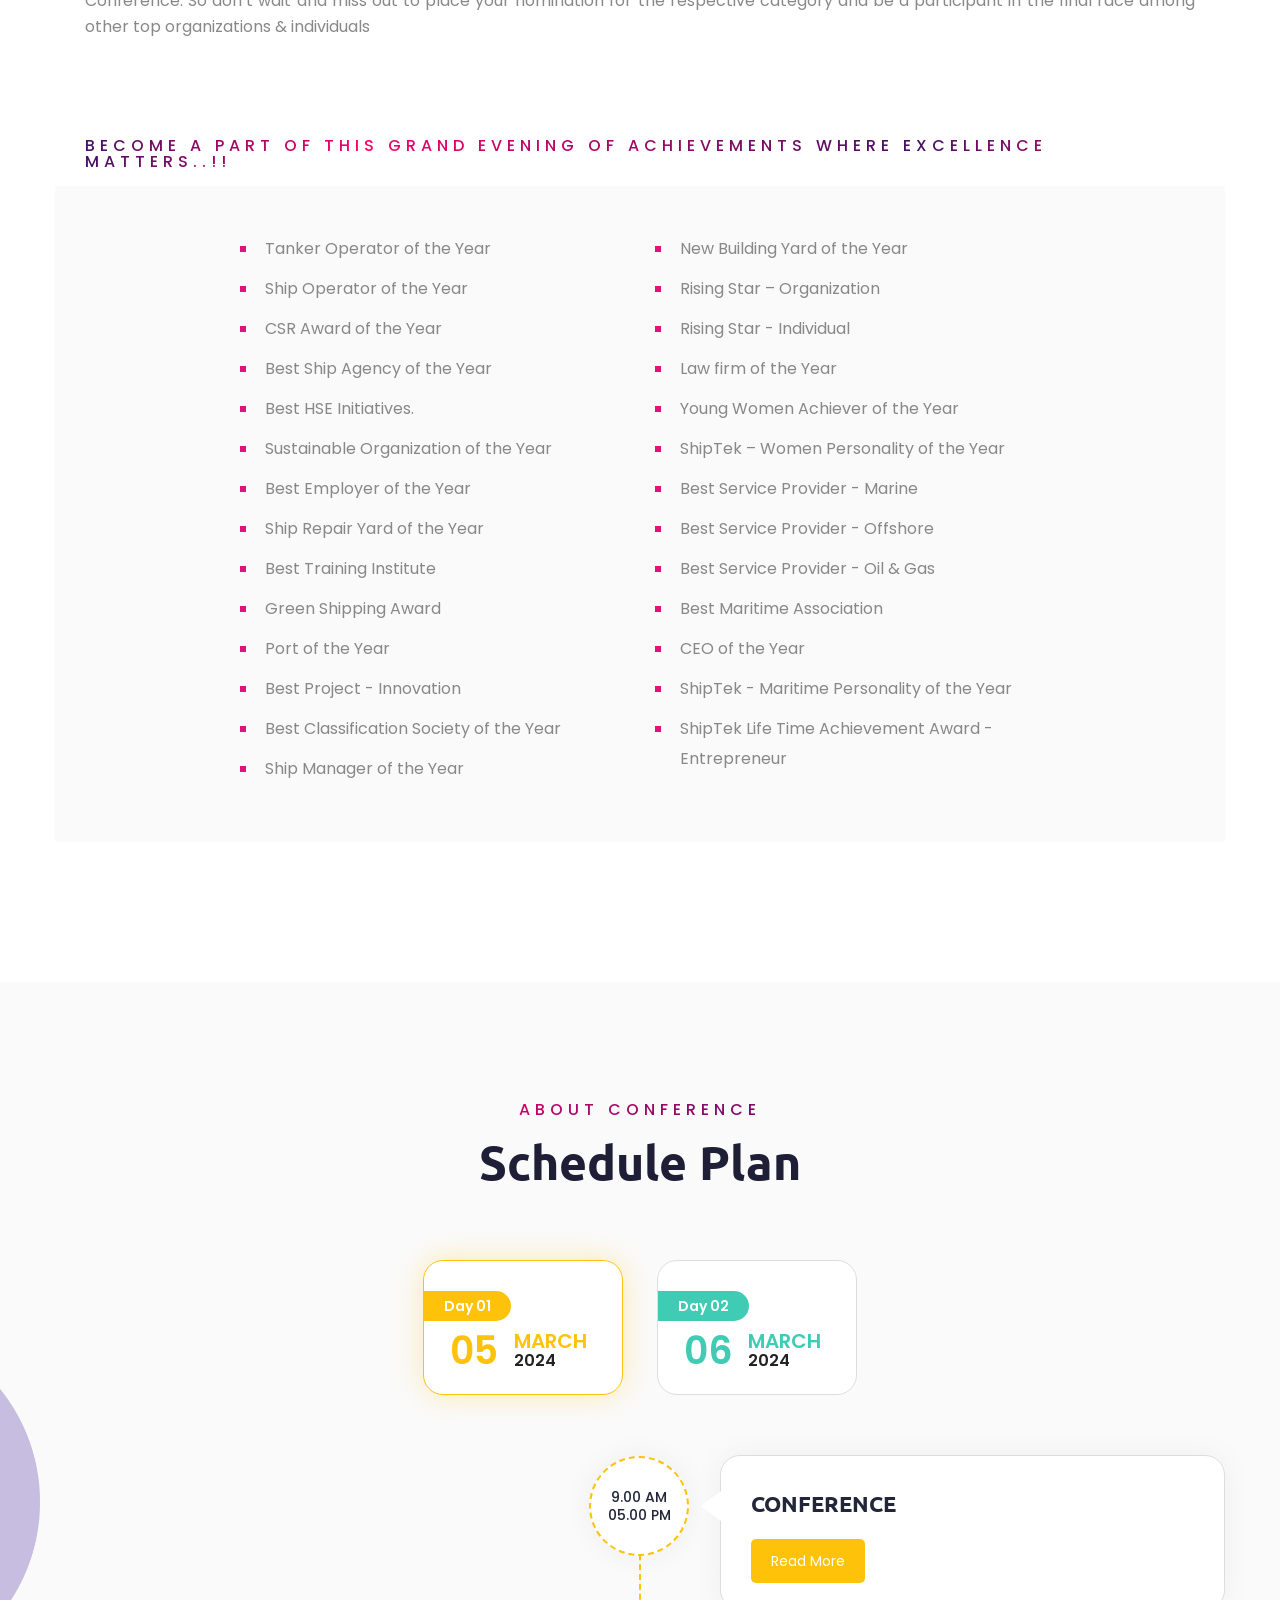
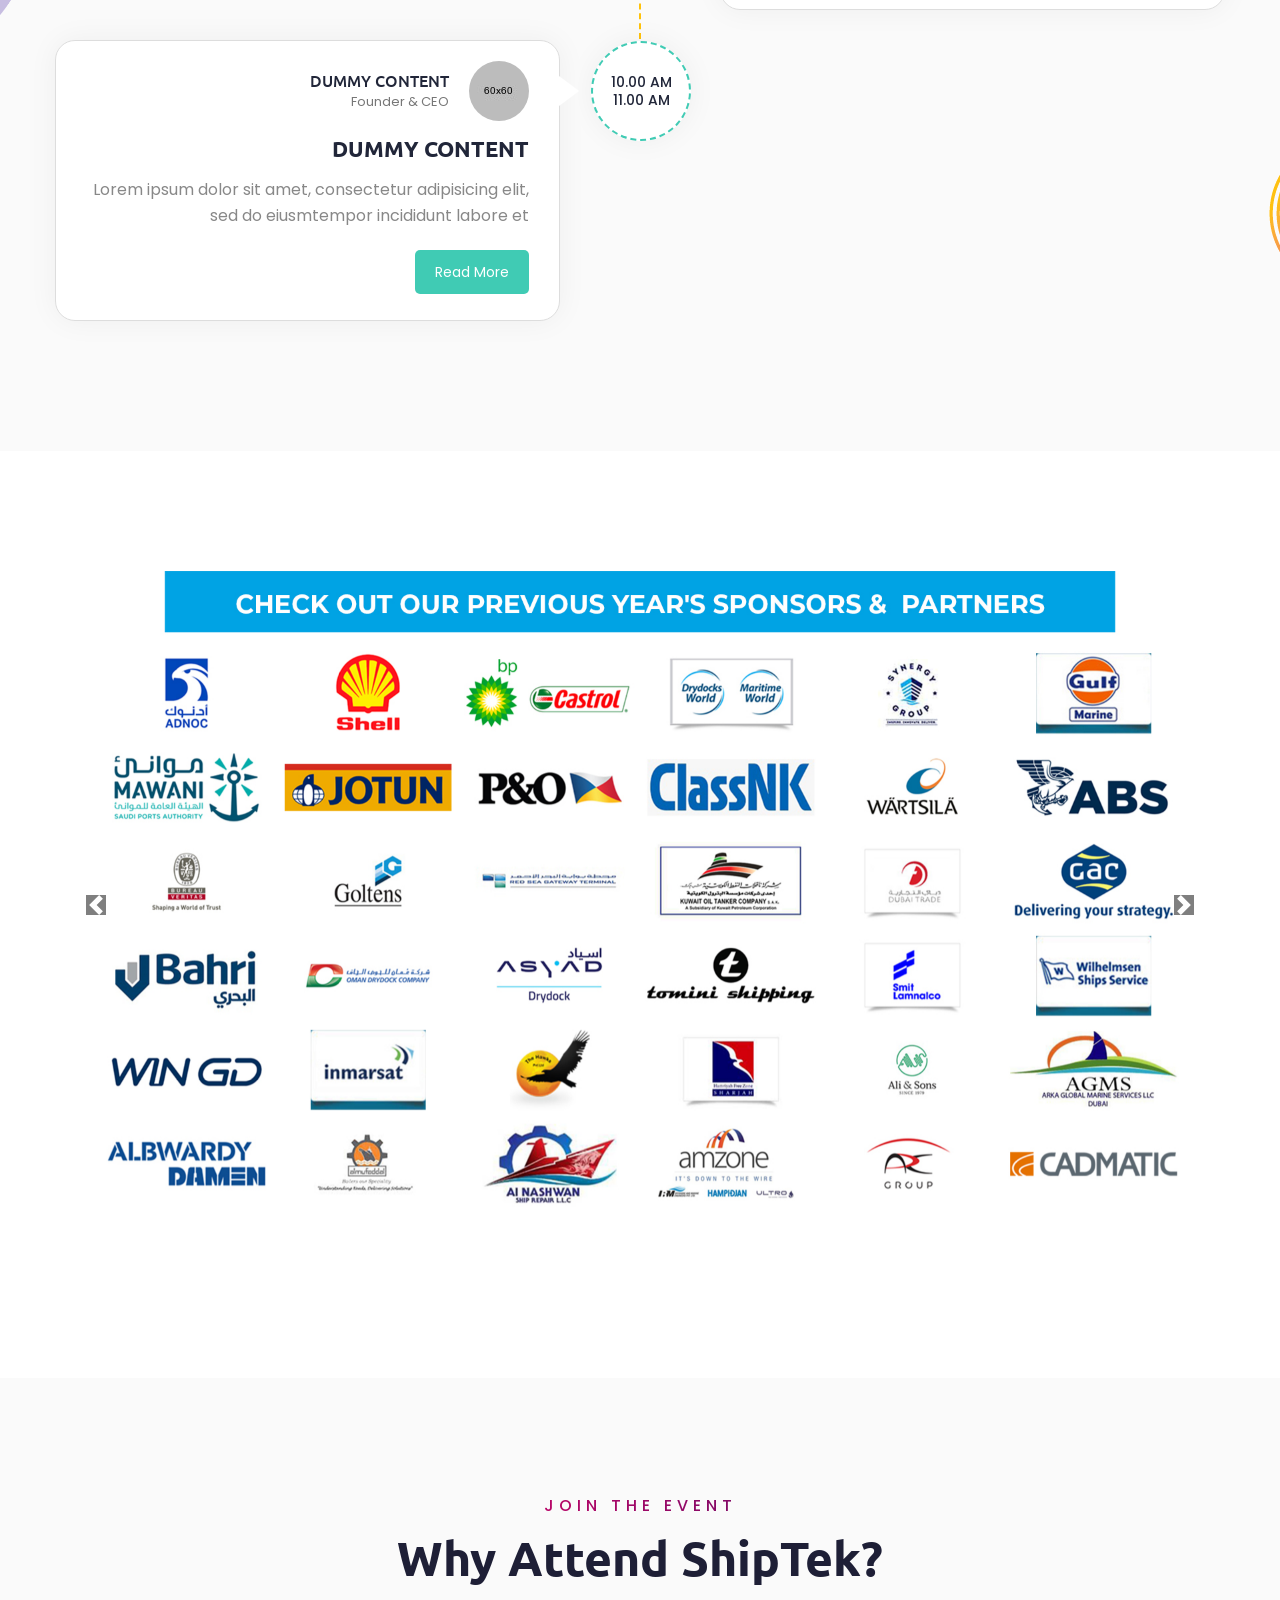
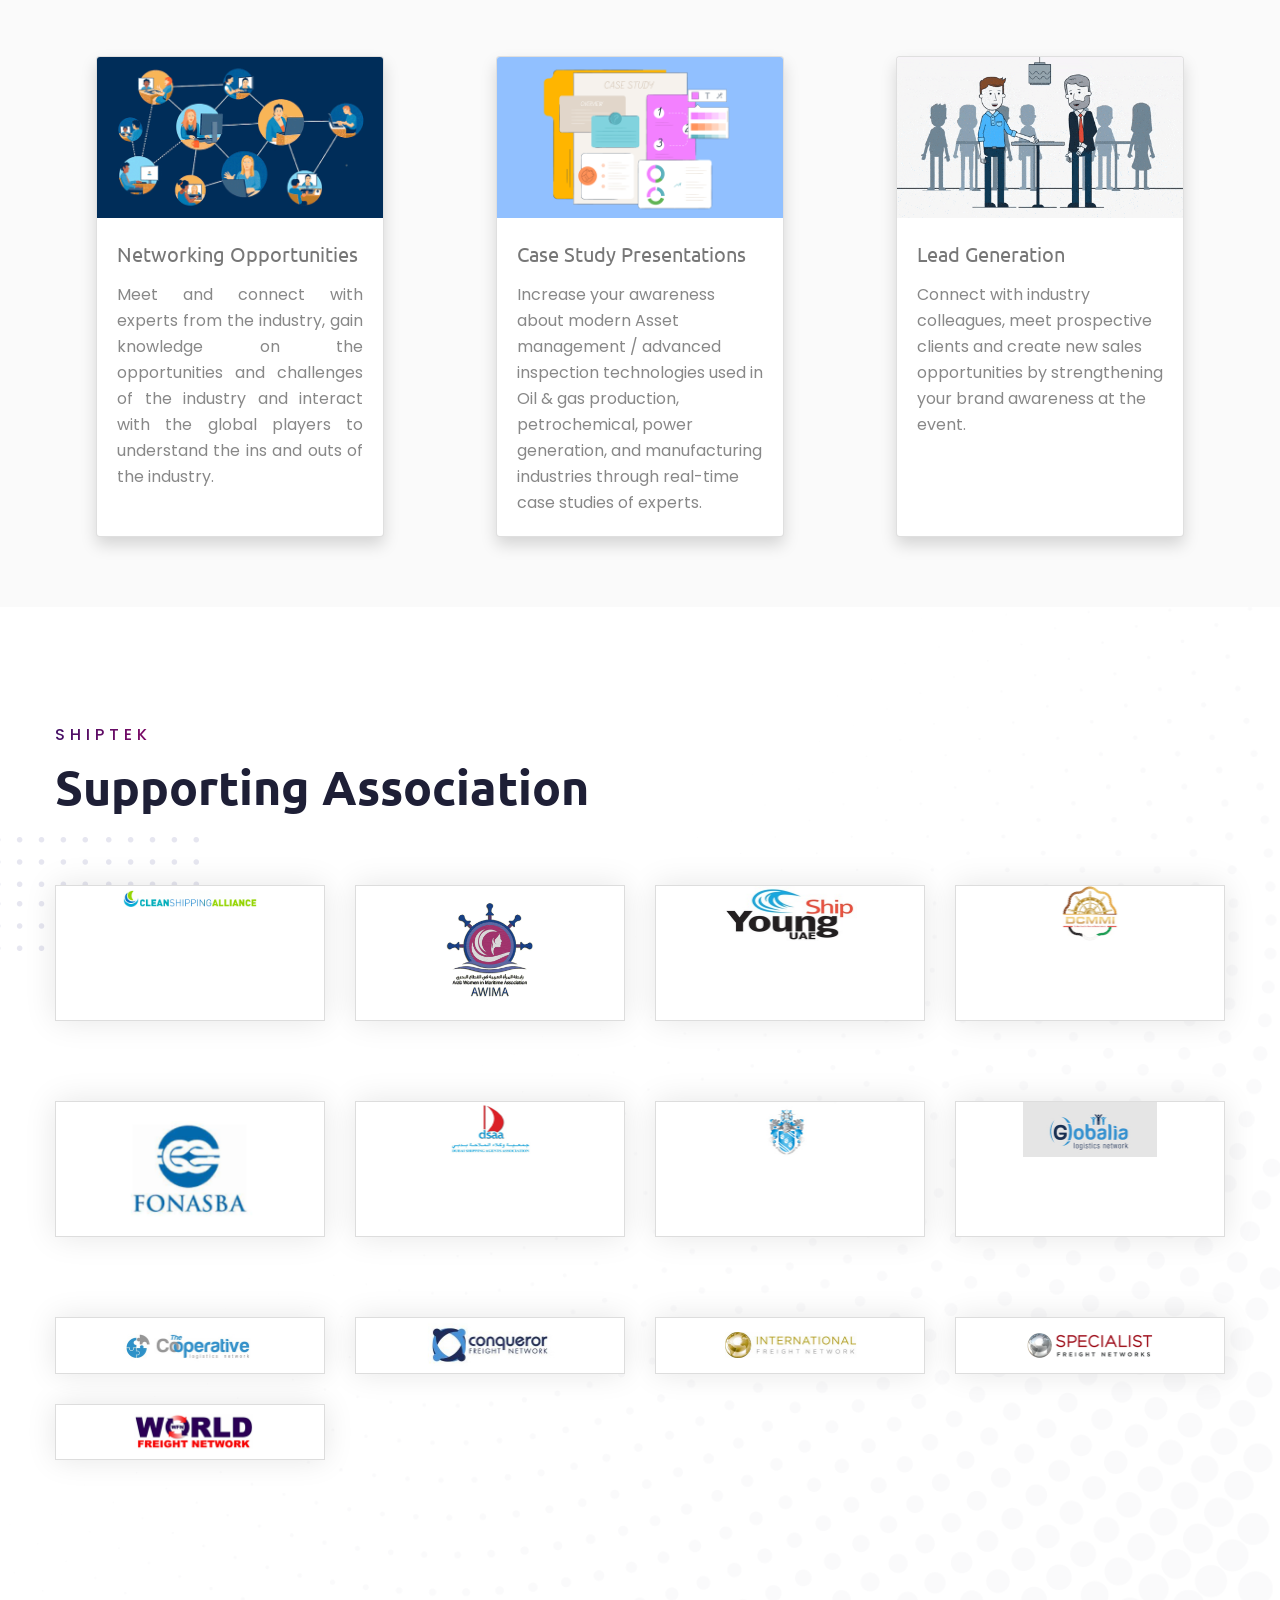
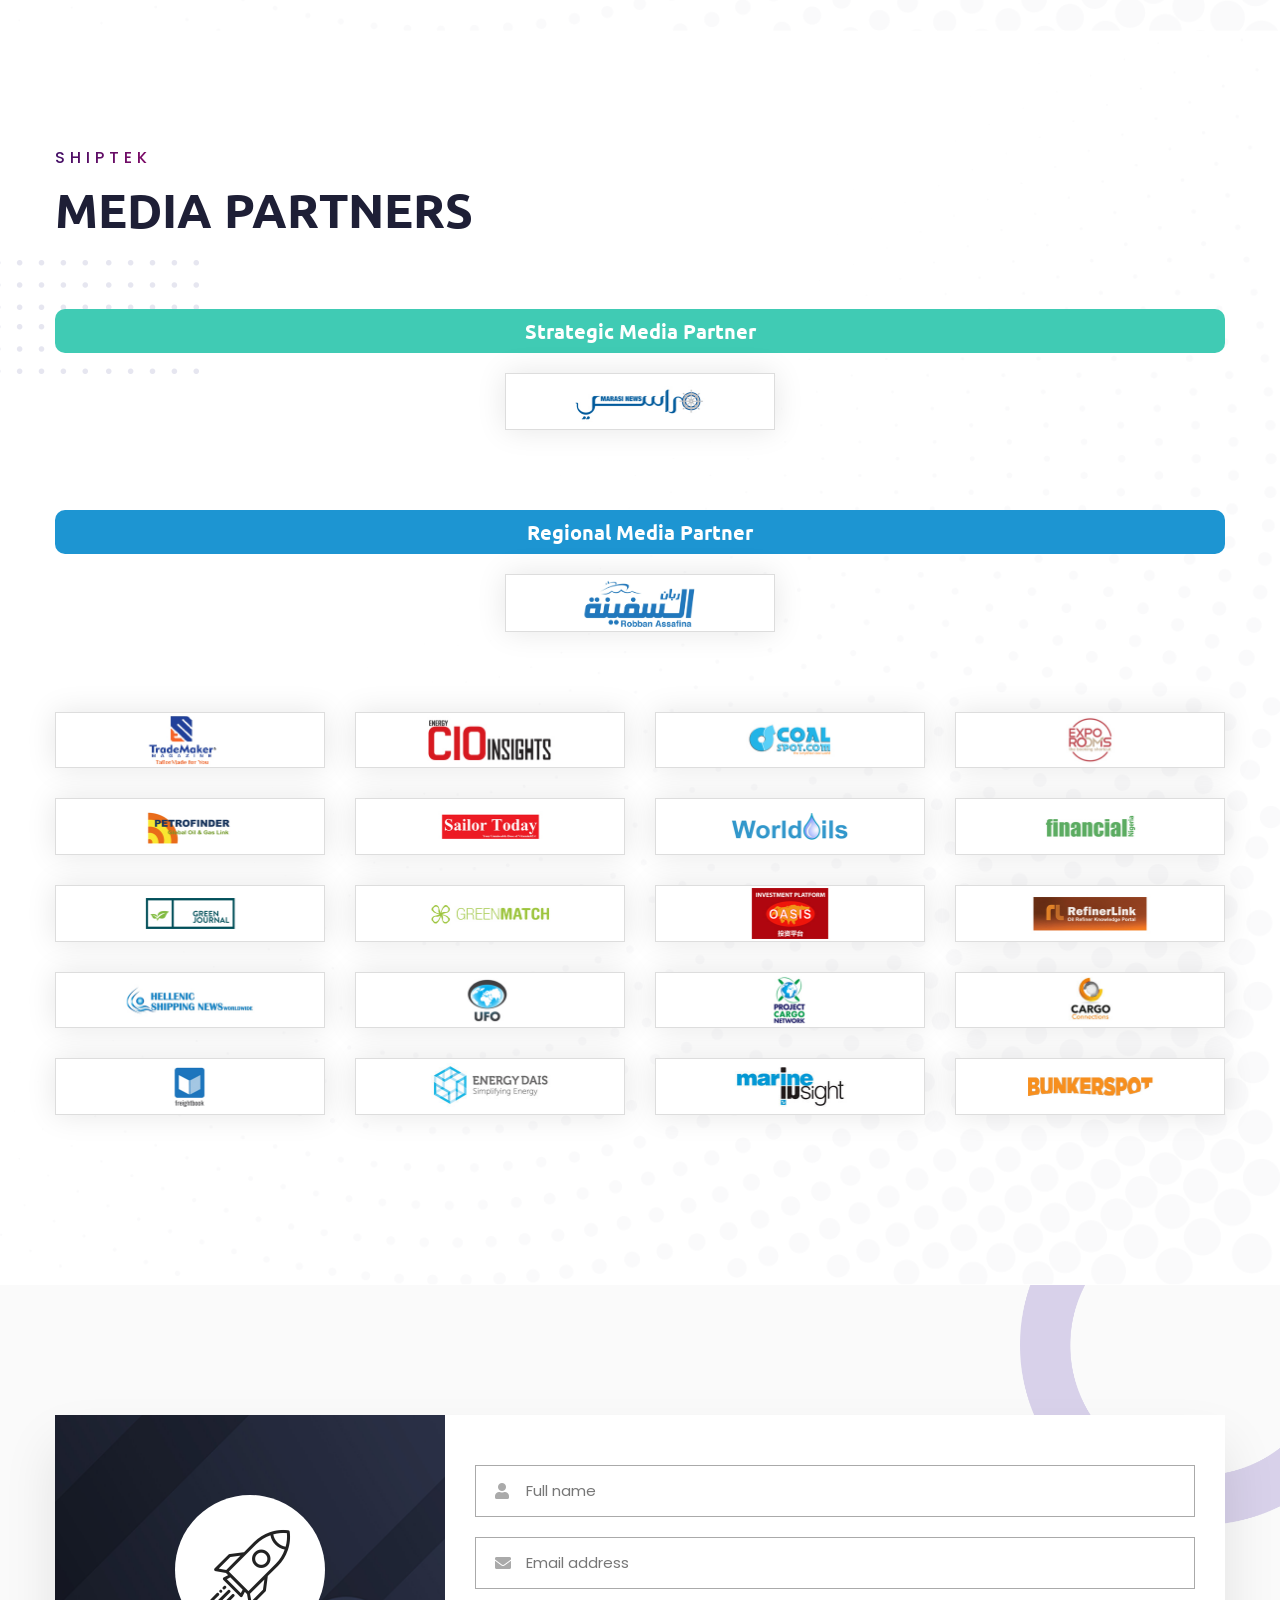
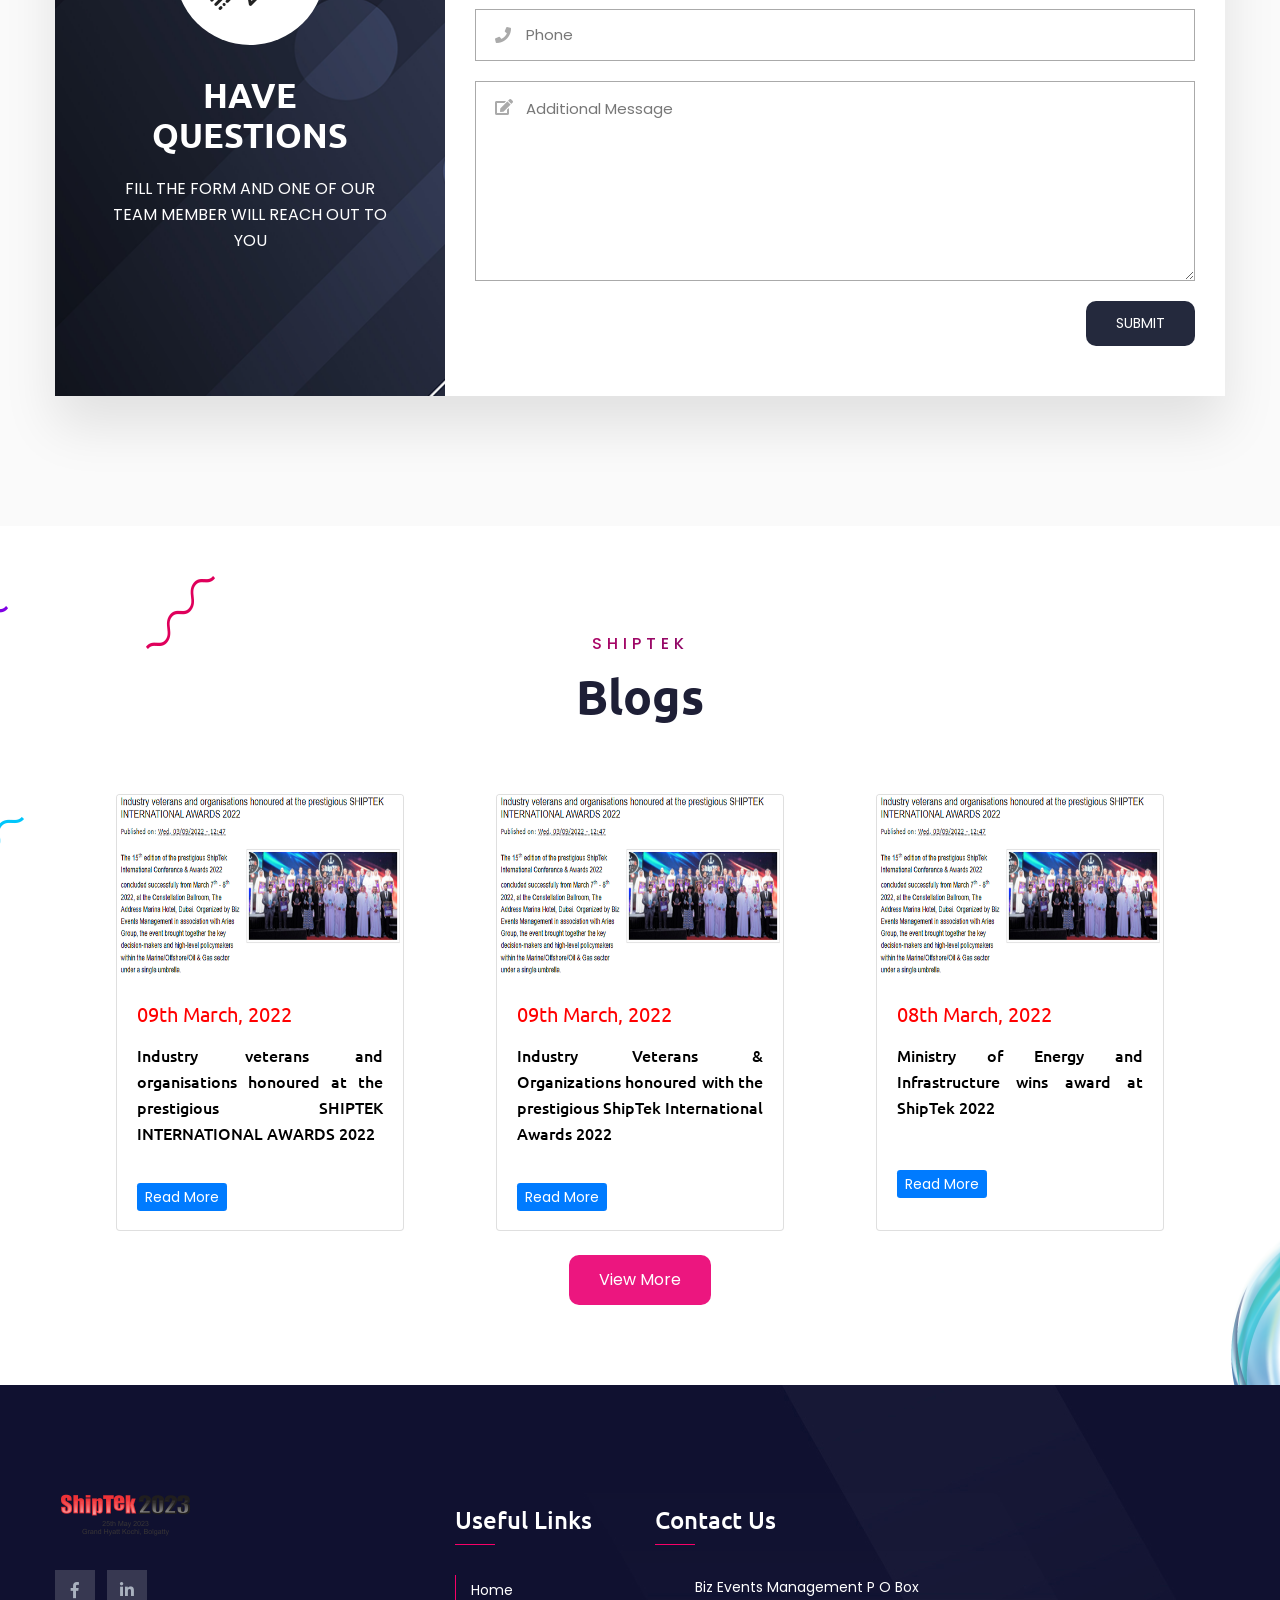
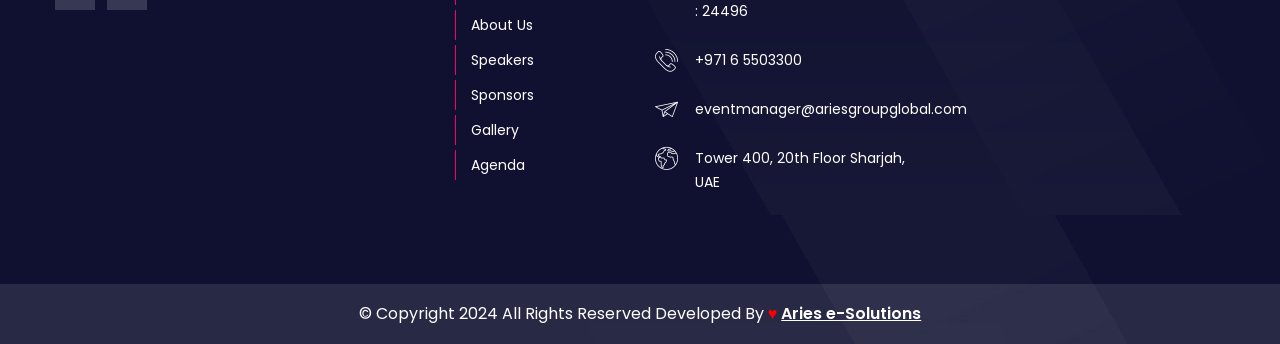
==== commit 6e88832f: "sponsorship.php added" ====
--- a/index.html
+++ b/index.html
@@ -3209,8 +3209,9 @@
   <script src="js/script.js"></script>
   <!-- Color Setting -->
   <script src="js/color-settings.js"></script>
-      <!-- recapta -->
+      <!-- recaptcha -->
       <script src="https://www.google.com/recaptcha/api.js"></script>
+      <!-- recaptcha -->
 </body>
 
 </html>
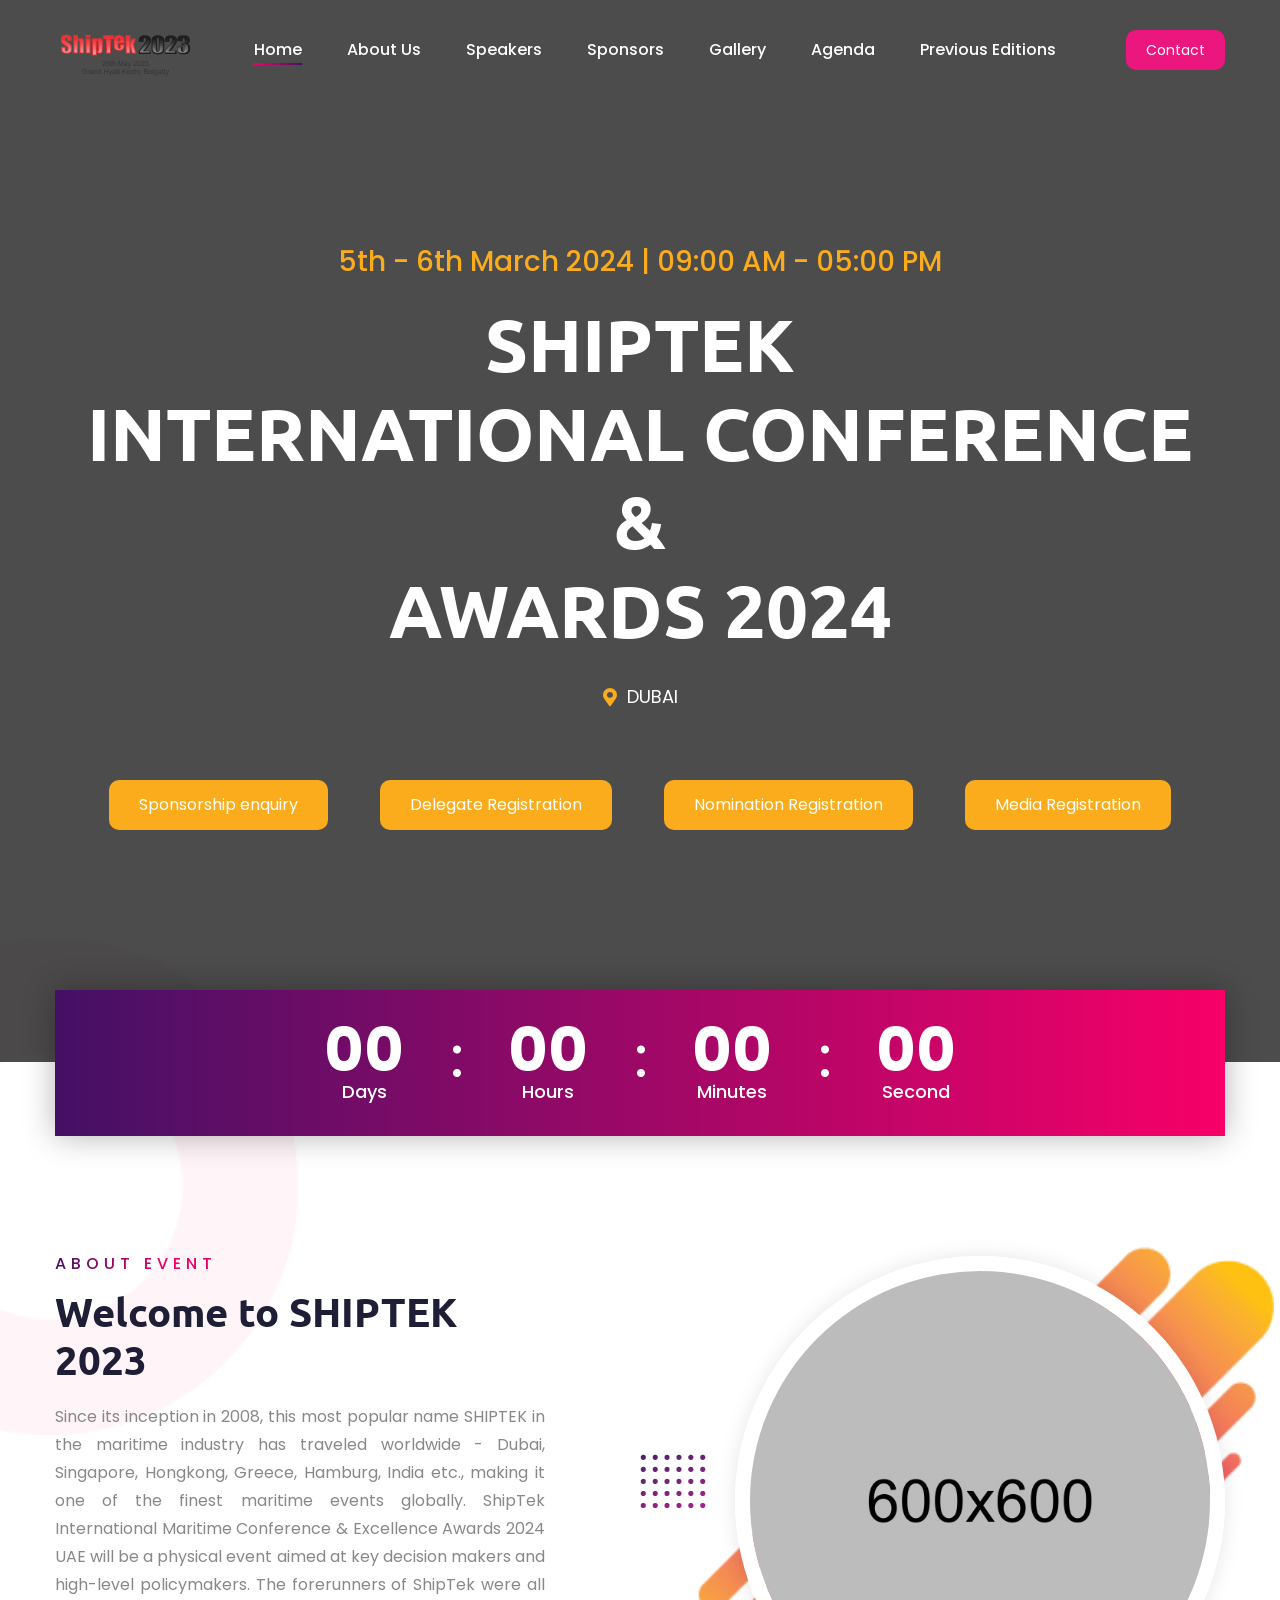
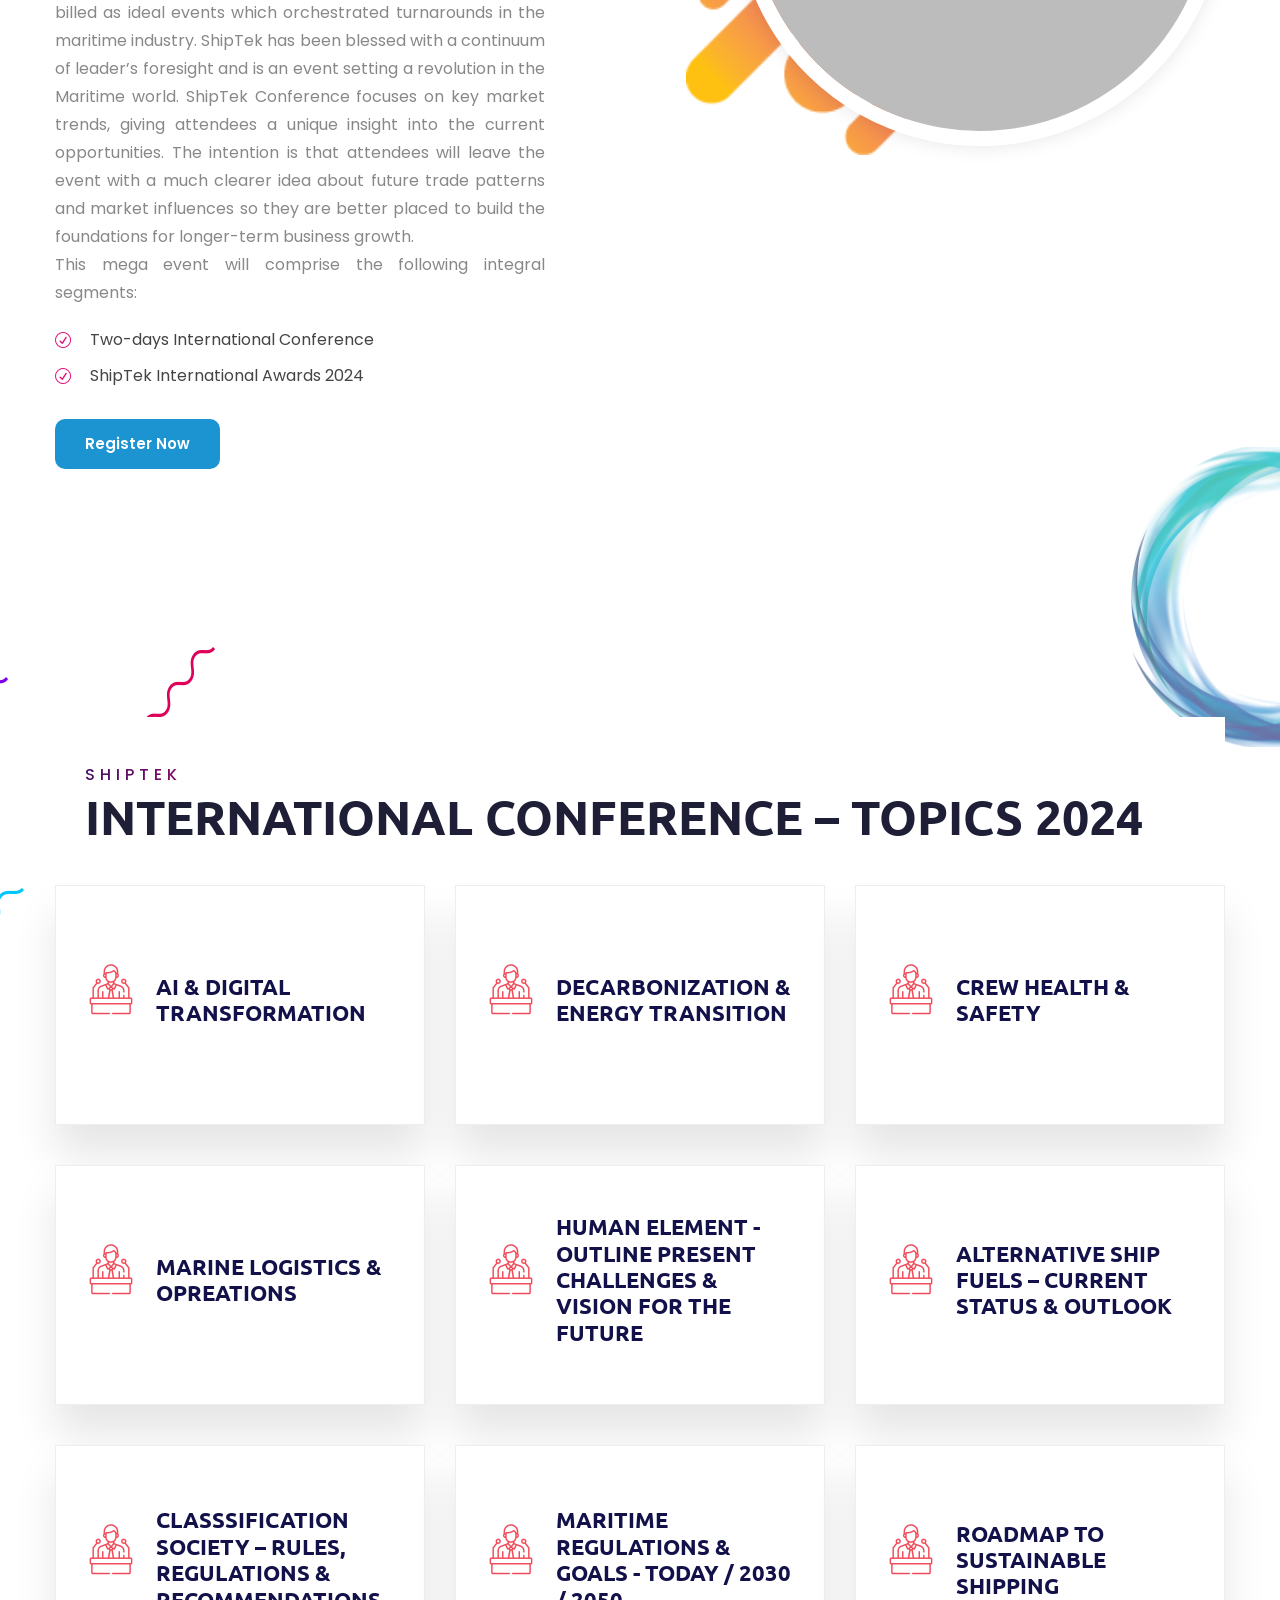
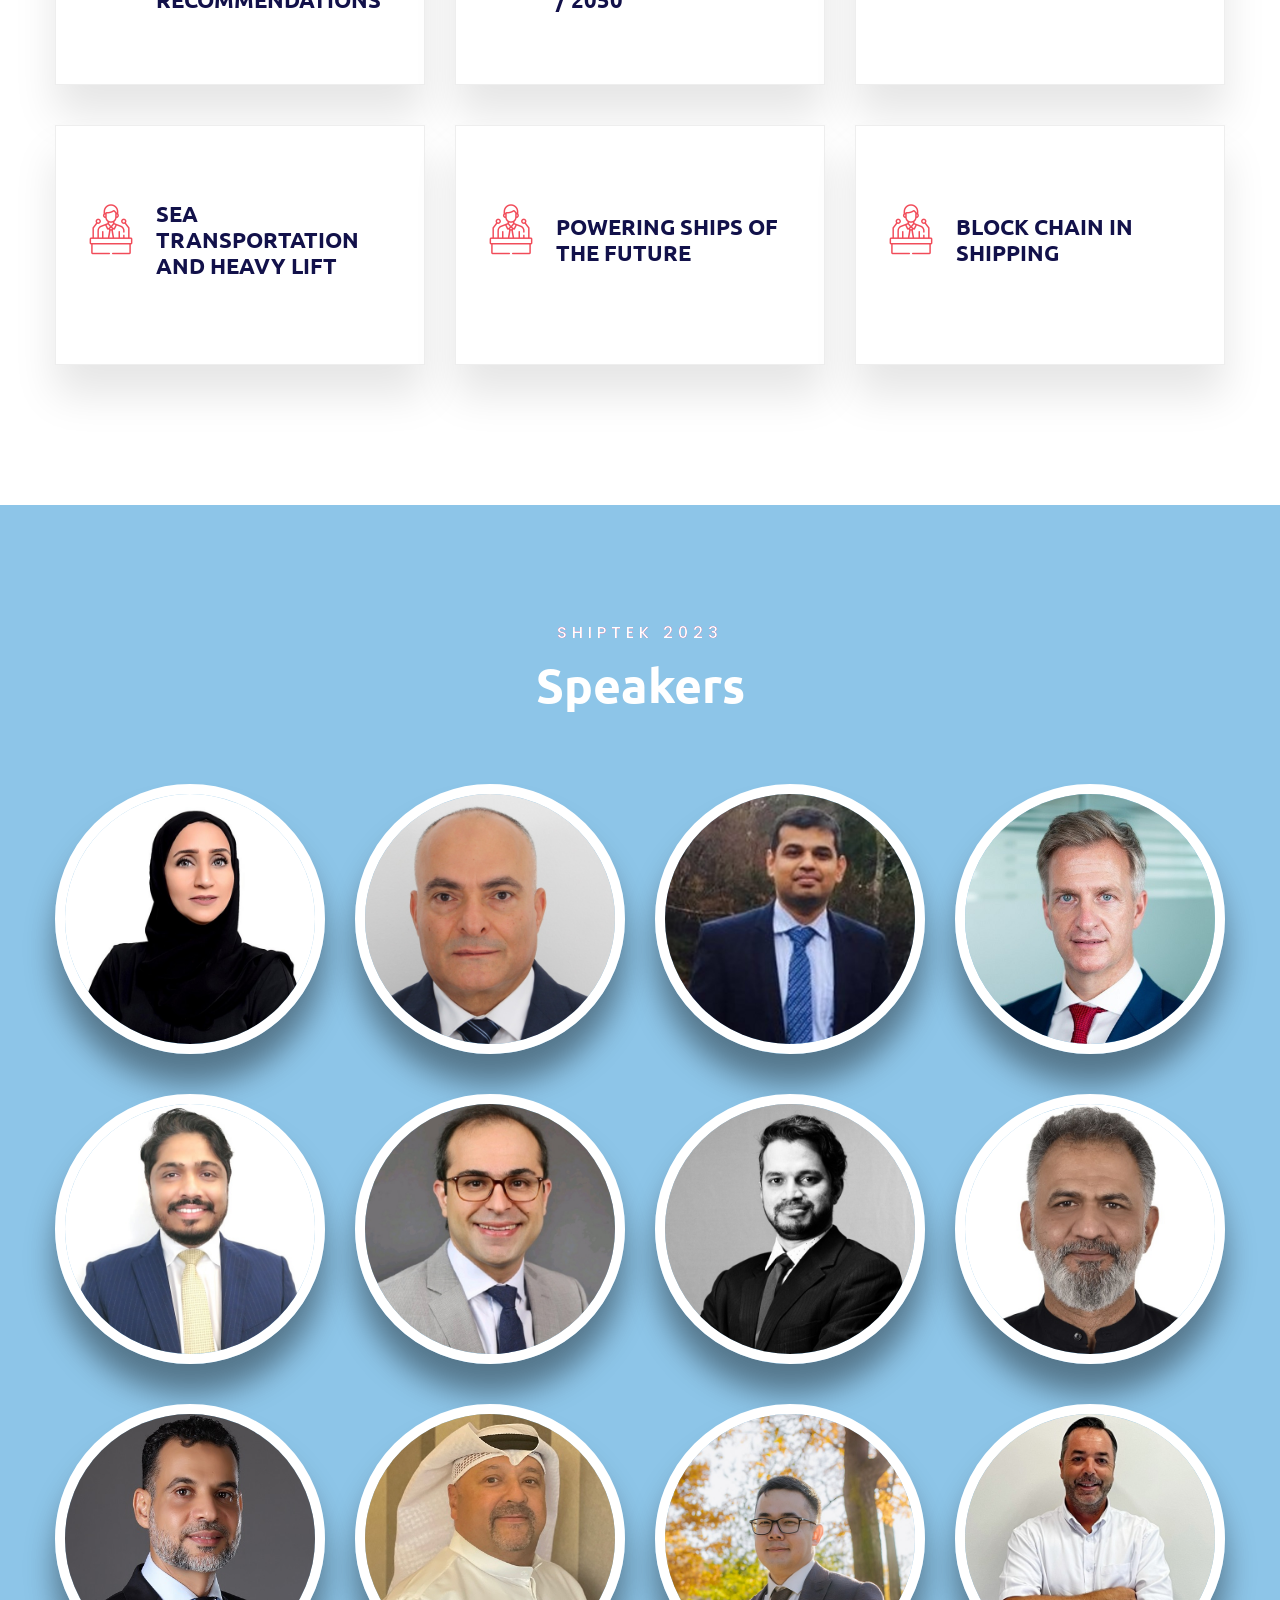
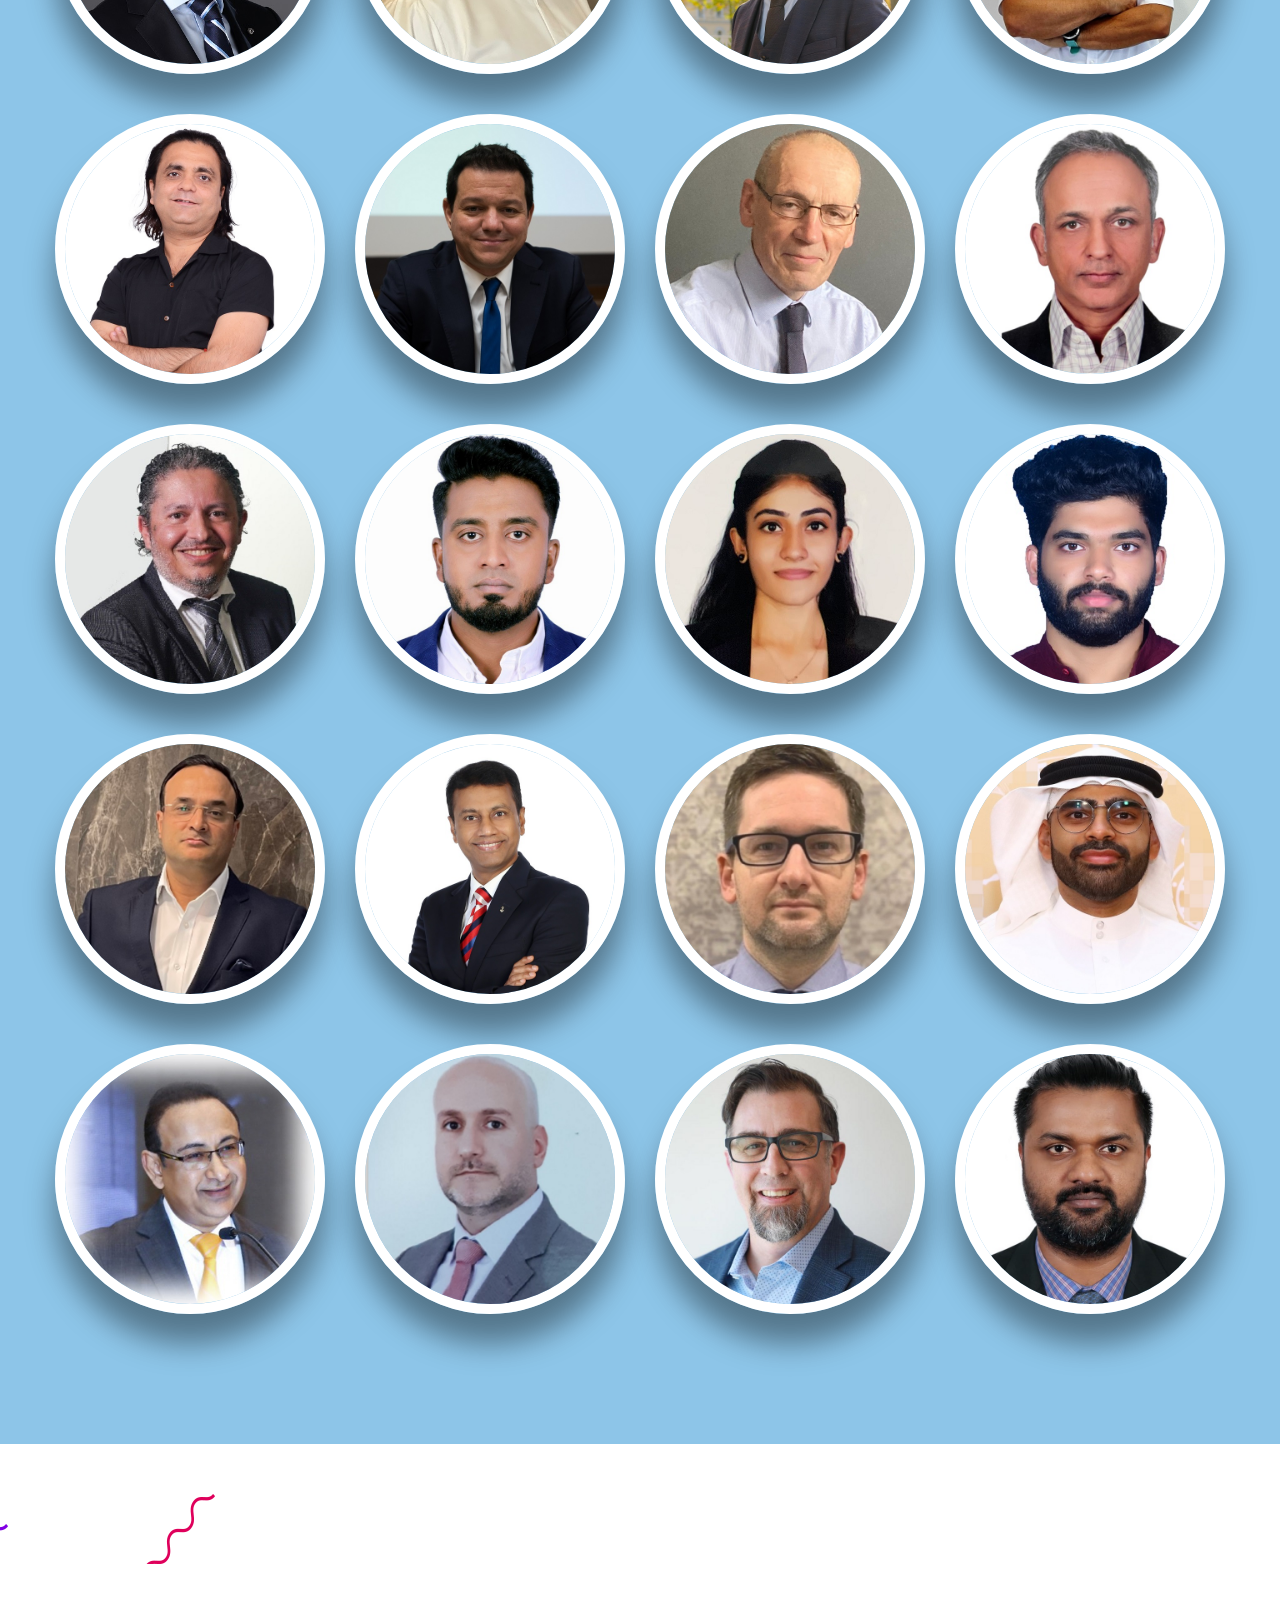
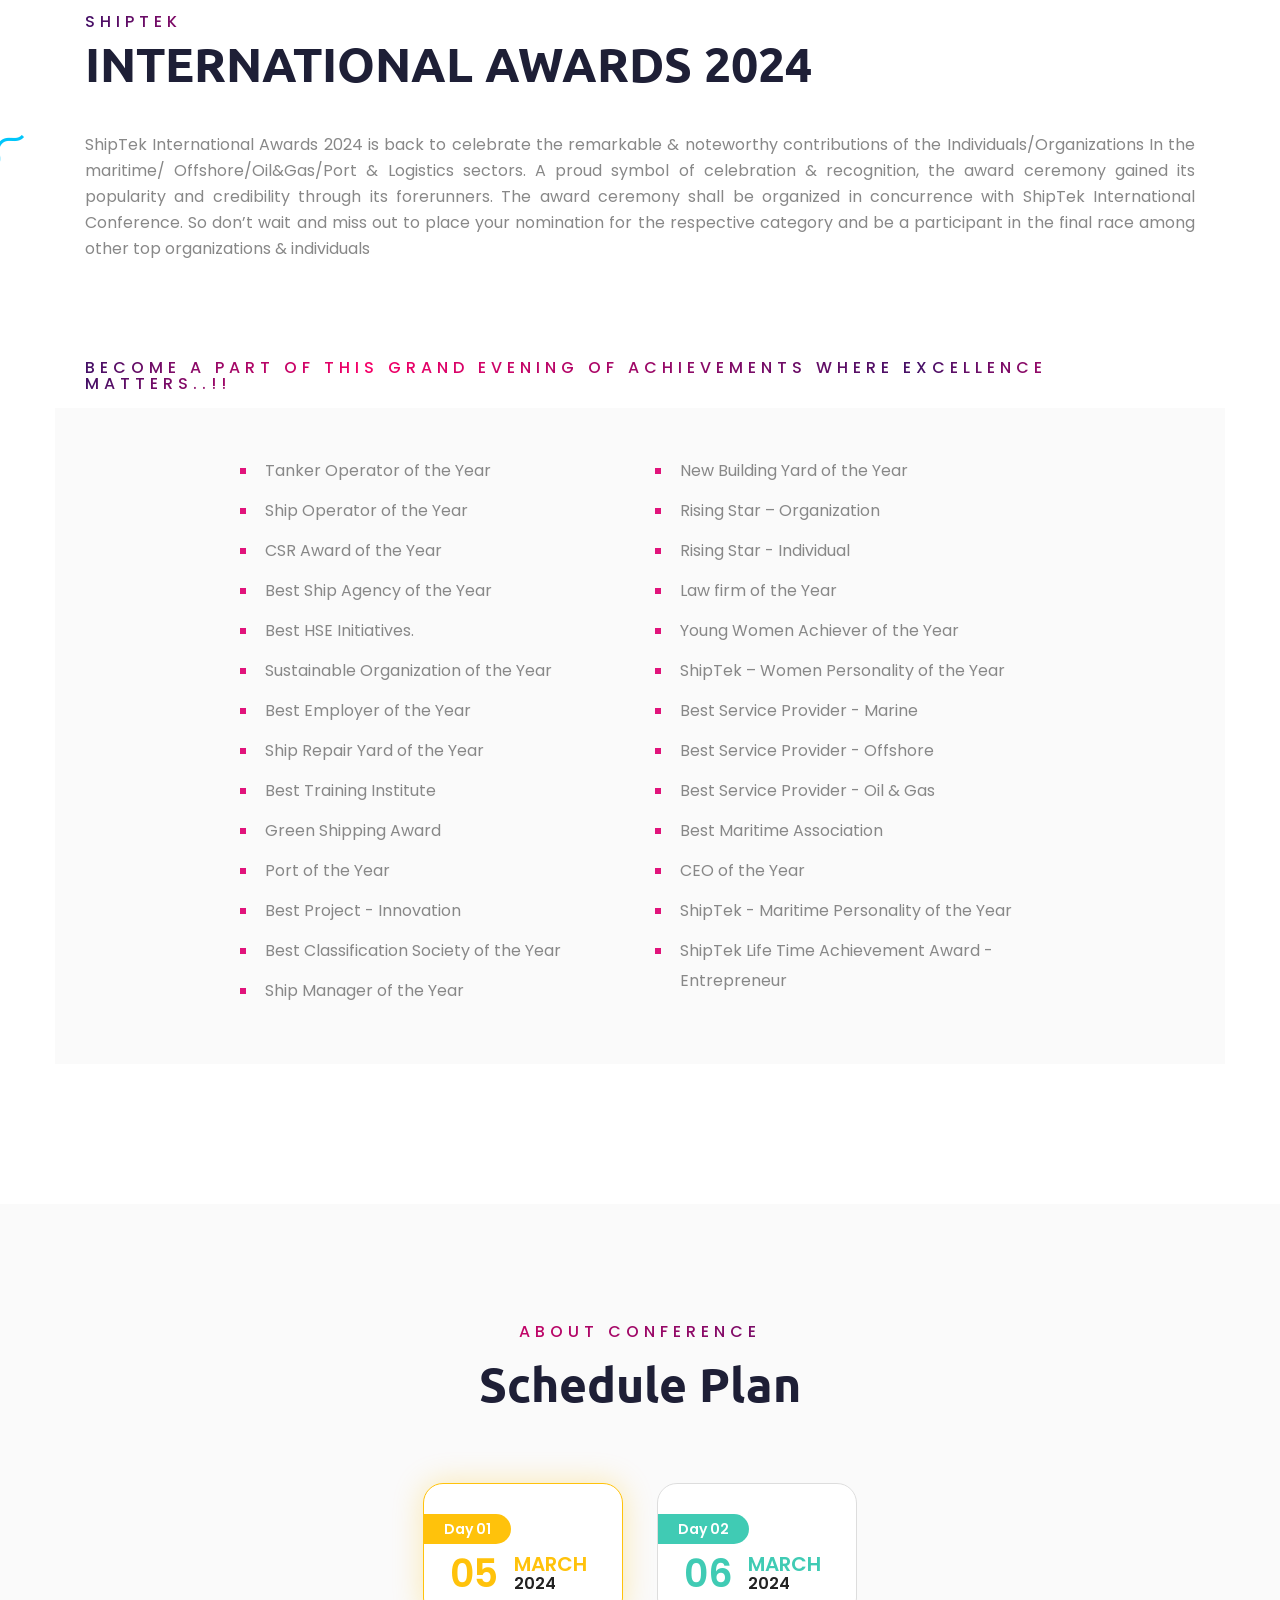
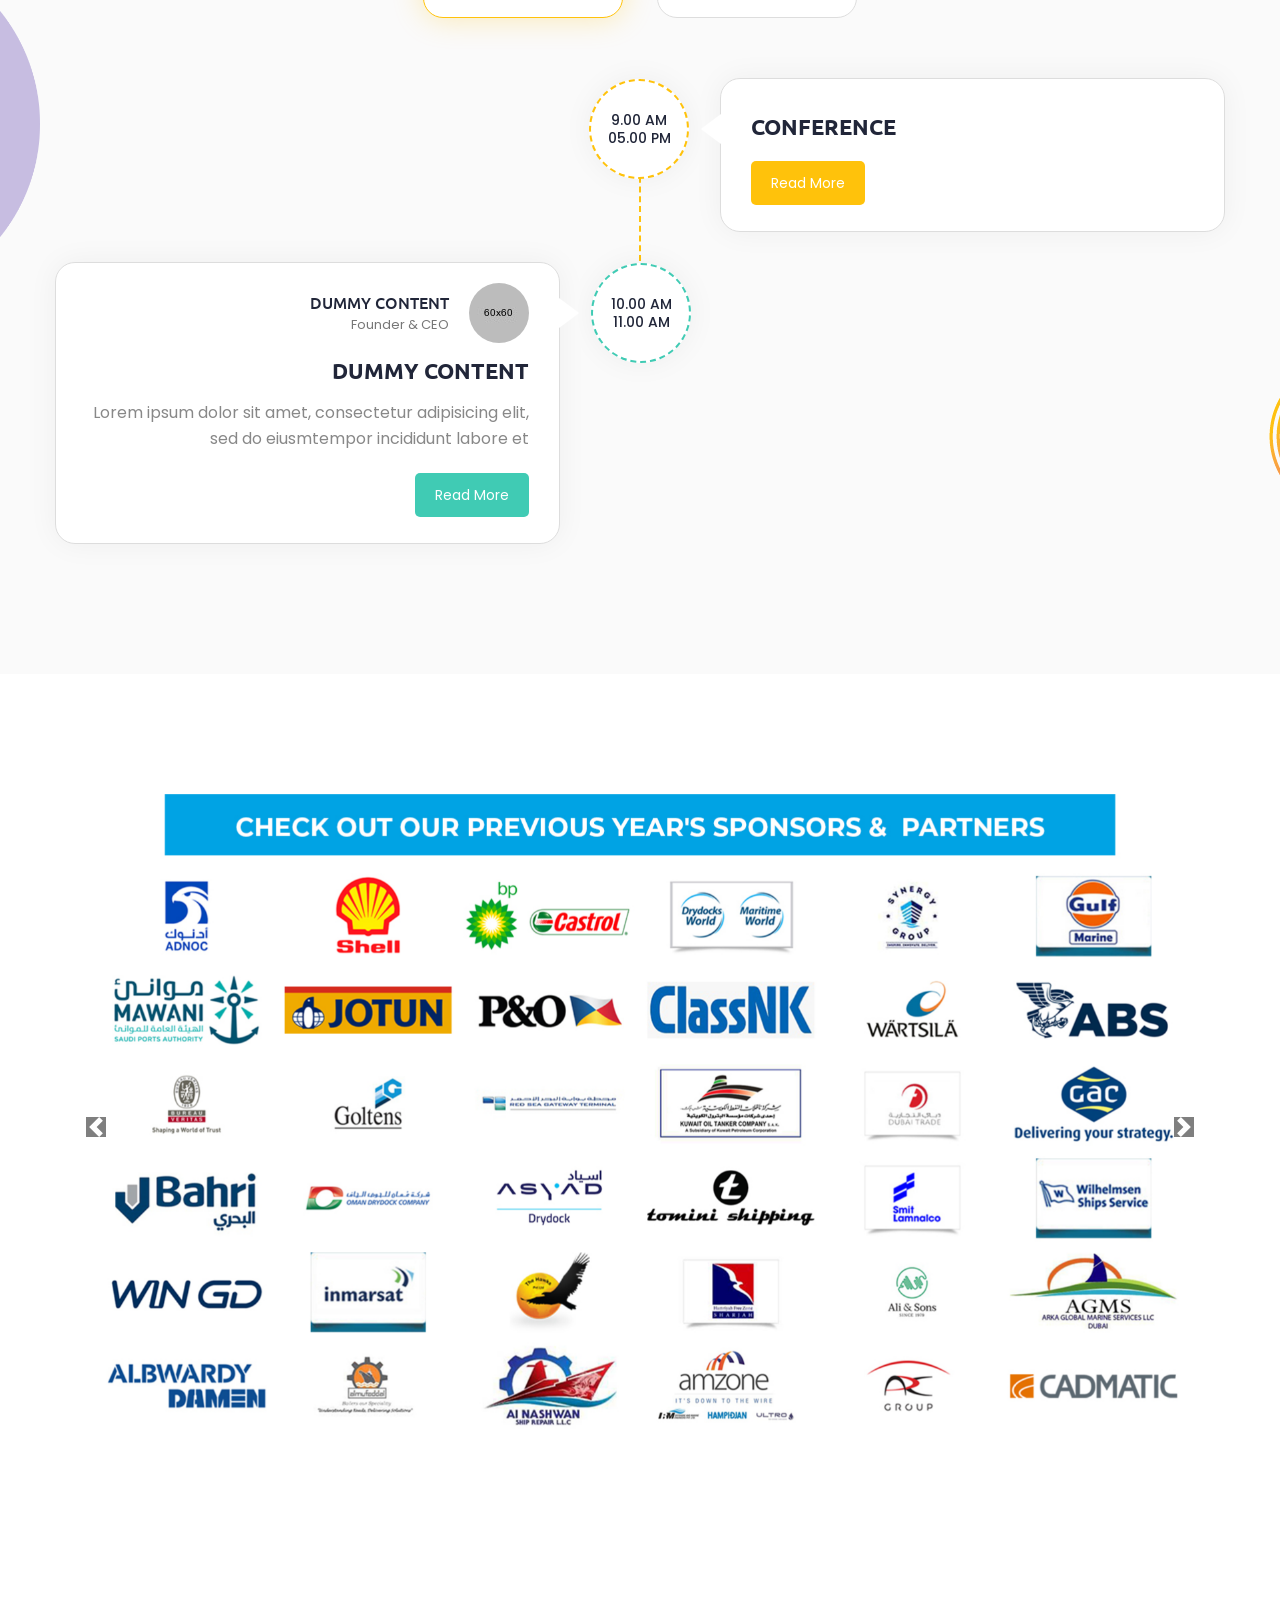
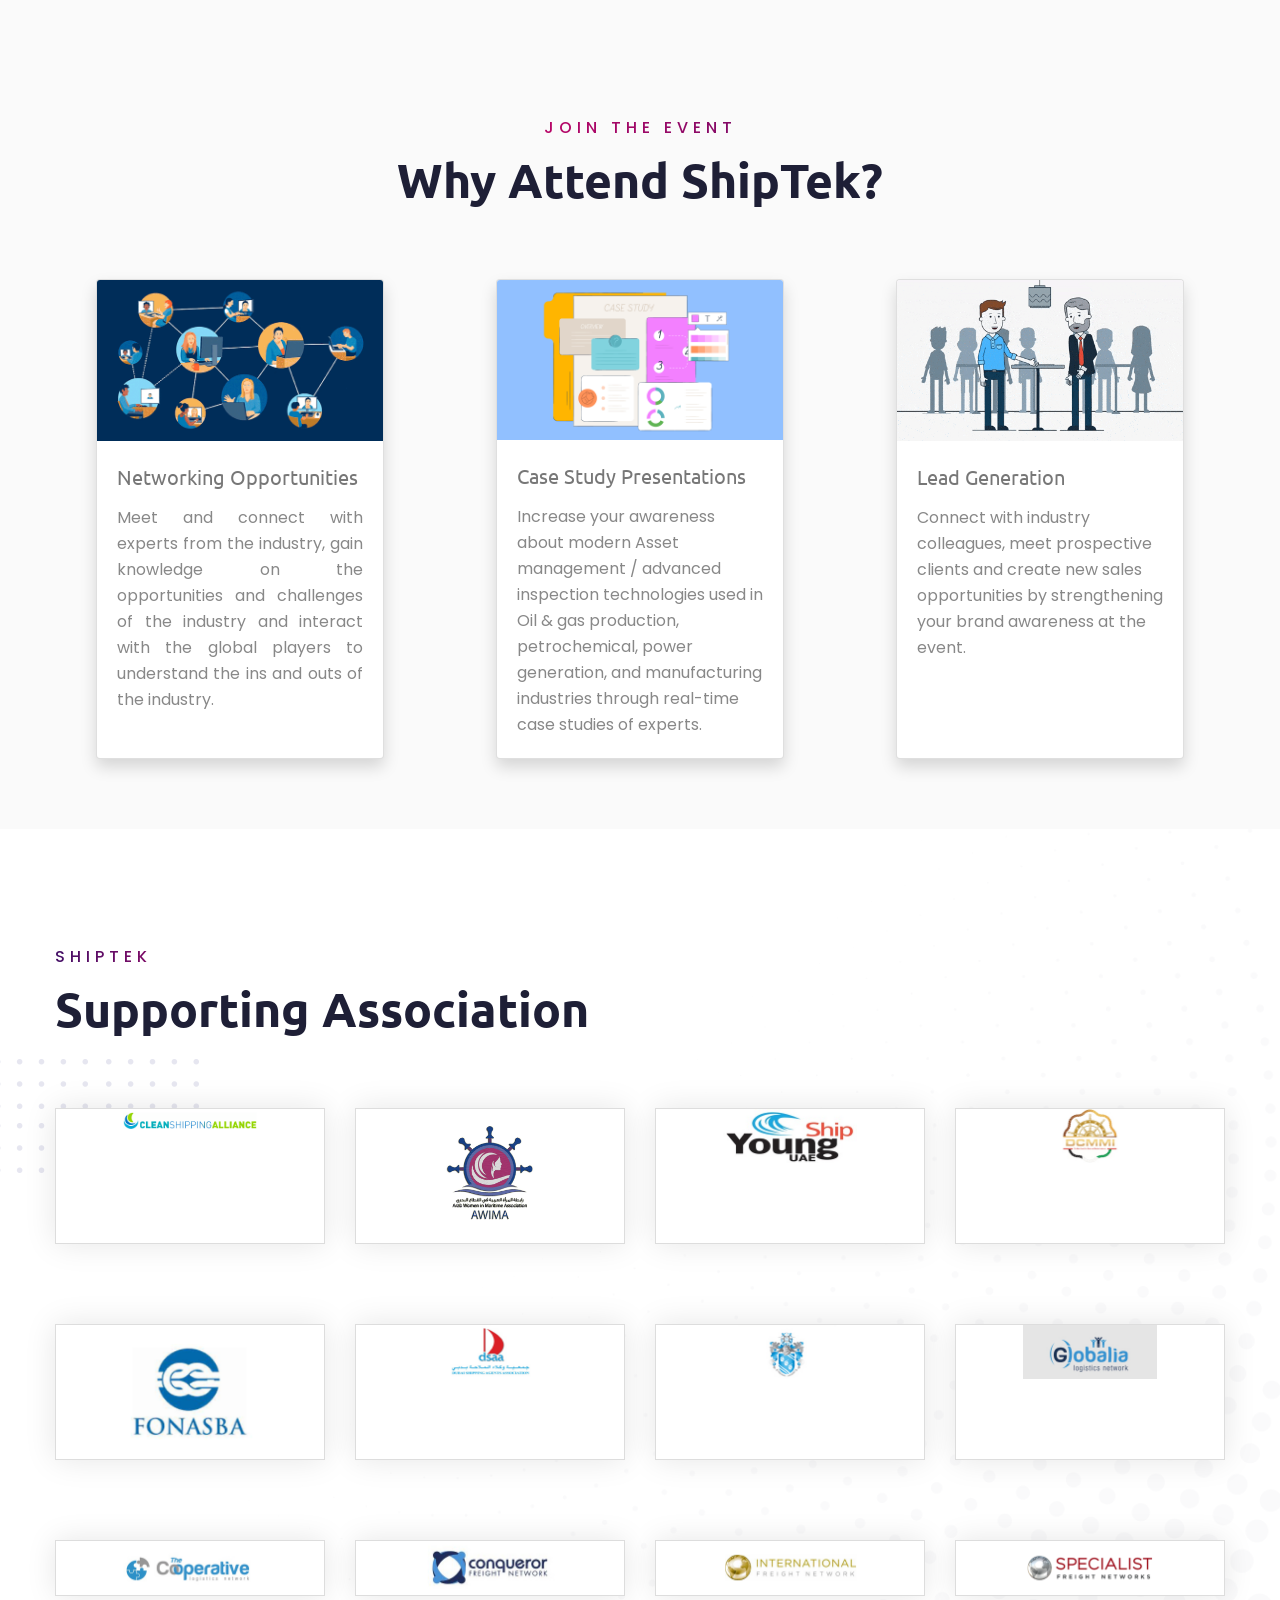
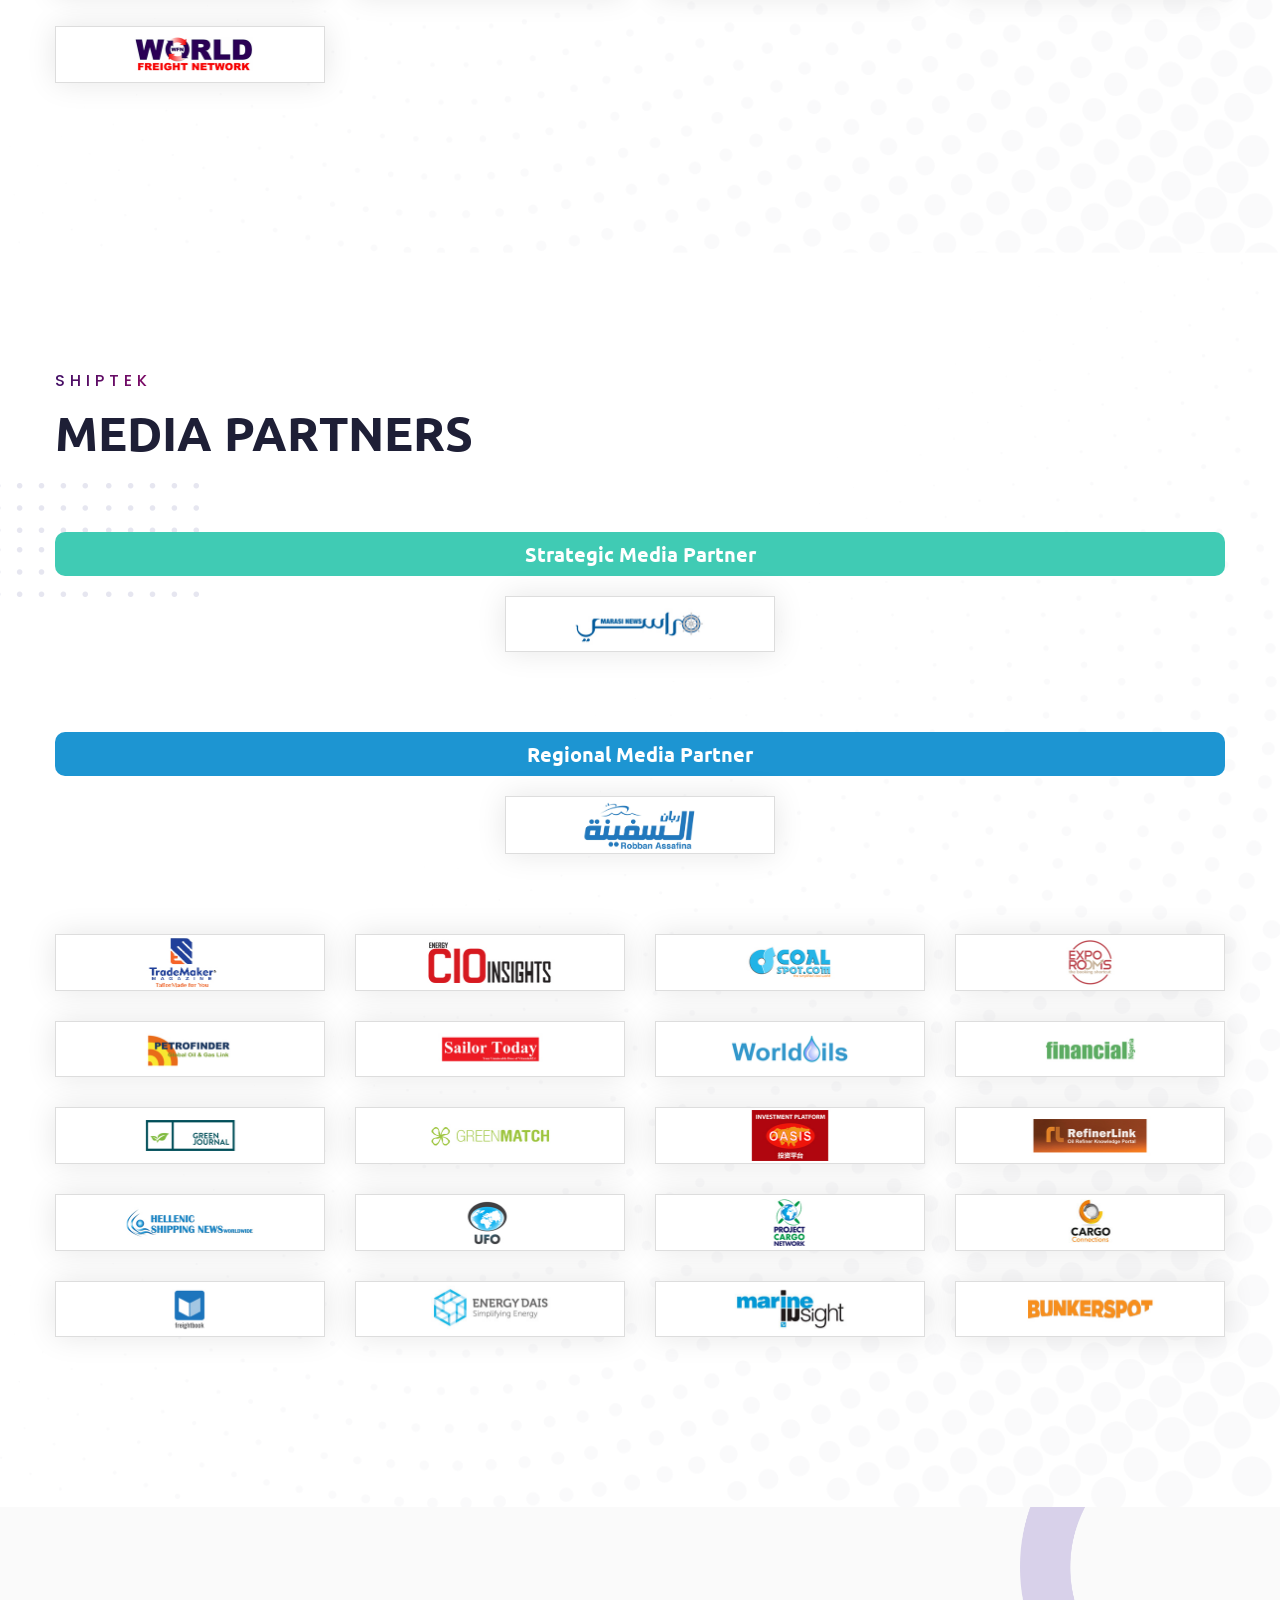
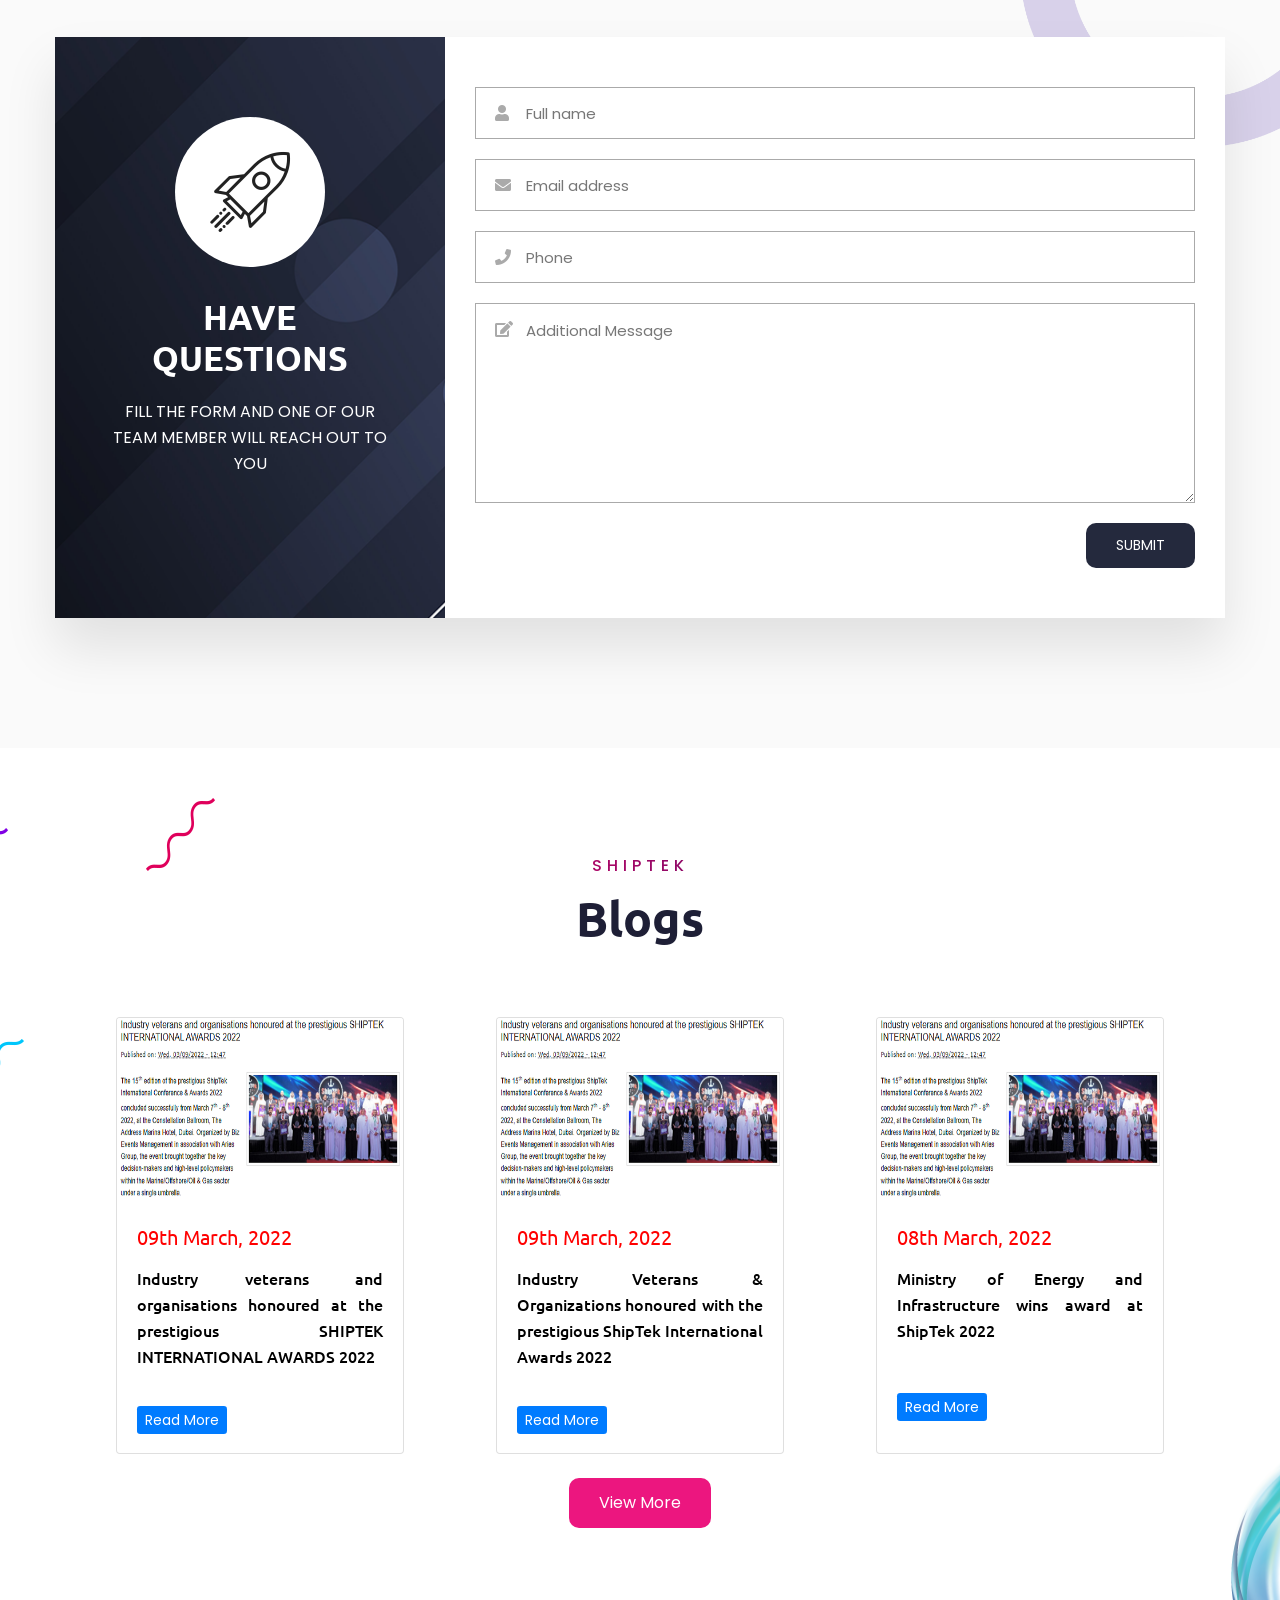
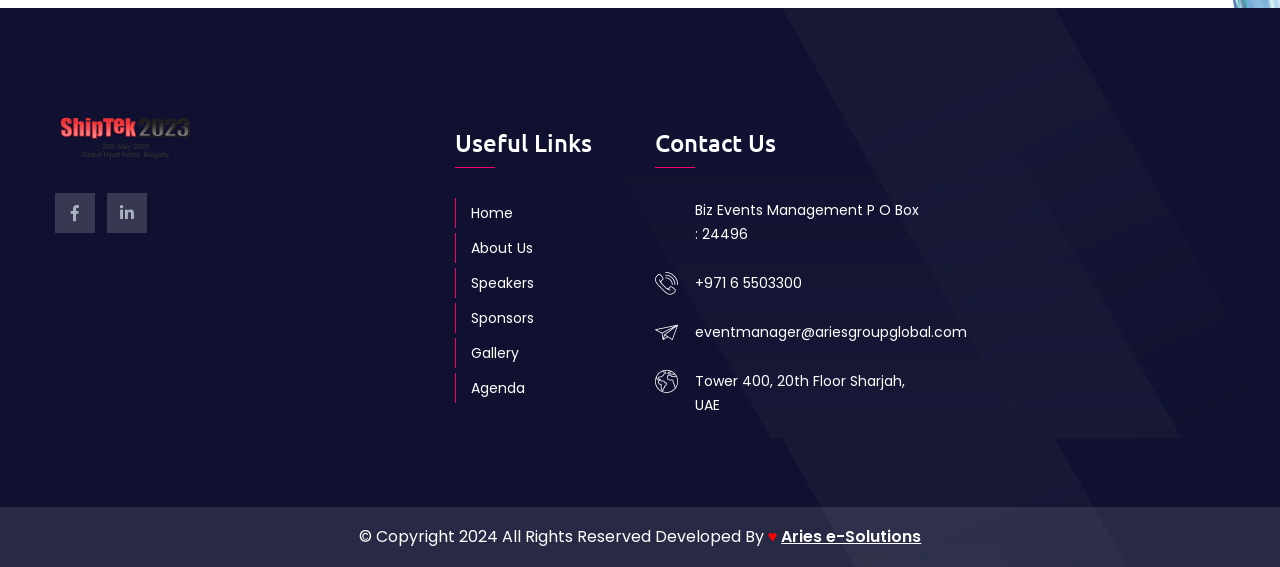
==== commit 6ee35243: "fixed international topics card heght issues" ====
--- a/index.html
+++ b/index.html
@@ -393,7 +393,7 @@
 
           <!-- Feature Block -->
           <div class="feature-block-two col-lg-4 col-md-6 col-sm-12 wow fadeInUp">
-            <div class="inner-box">
+            <div class="inner-box topics-int">
               <div class="icon-box">
                 <span class="icon flaticon-employee-1"></span>
               </div>
@@ -404,7 +404,7 @@
 
           <!-- Feature Block -->
           <div class="feature-block-two col-lg-4 col-md-6 col-sm-12 wow fadeInUp">
-            <div class="inner-box">
+            <div class="inner-box topics-int">
               <div class="icon-box">
                 <span class="icon flaticon-employee-1"></span>
               </div>
@@ -417,7 +417,7 @@
 
           <!-- Feature Block -->
           <div class="feature-block-two col-lg-4 col-md-6 col-sm-12 wow fadeInUp" data-wow-delay="400ms">
-            <div class="inner-box">
+            <div class="inner-box topics-int">
               <div class="icon-box">
                 <span class="icon flaticon-employee-1"></span>
               </div>
@@ -428,7 +428,7 @@
 
           <!-- Feature Block -->
           <div class="feature-block-two col-lg-4 col-md-6 col-sm-12 wow fadeInUp" data-wow-delay="800ms">
-            <div class="inner-box">
+            <div class="inner-box topics-int">
               <div class="icon-box">
                 <span class="icon flaticon-employee-1"></span>
               </div>
@@ -439,7 +439,7 @@
 
           <!-- Feature Block -->
           <div class="feature-block-two col-lg-4 col-md-6 col-sm-12 wow fadeInUp" data-wow-delay="1200ms">
-            <div class="inner-box">
+            <div class="inner-box topics-int">
               <div class="icon-box">
                 <span class="icon flaticon-employee-1"></span>
               </div>
@@ -454,7 +454,7 @@
 
           <!-- Feature Block -->
           <div class="feature-block-two col-lg-4 col-md-6 col-sm-12 wow fadeInUp" data-wow-delay="1200ms">
-            <div class="inner-box">
+            <div class="inner-box topics-int">
               <div class="icon-box">
                 <span class="icon flaticon-employee-1"></span>
               </div>
@@ -467,7 +467,7 @@
 
           <!-- Feature Block -->
           <div class="feature-block-two col-lg-4 col-md-6 col-sm-12 wow fadeInUp" data-wow-delay="1200ms">
-            <div class="inner-box">
+            <div class="inner-box topics-int">
               <div class="icon-box">
                 <span class="icon flaticon-employee-1"></span>
               </div>
@@ -481,7 +481,7 @@
 
           <!-- Feature Block -->
           <div class="feature-block-two col-lg-4 col-md-6 col-sm-12 wow fadeInUp" data-wow-delay="1200ms">
-            <div class="inner-box">
+            <div class="inner-box topics-int">
               <div class="icon-box">
                 <span class="icon flaticon-employee-1"></span>
               </div>
@@ -494,7 +494,7 @@
 
           <!-- Feature Block -->
           <div class="feature-block-two col-lg-4 col-md-6 col-sm-12 wow fadeInUp" data-wow-delay="1200ms">
-            <div class="inner-box">
+            <div class="inner-box topics-int">
               <div class="icon-box">
                 <span class="icon flaticon-employee-1"></span>
               </div>
@@ -507,7 +507,7 @@
 
           <!-- Feature Block -->
           <div class="feature-block-two col-lg-4 col-md-6 col-sm-12 wow fadeInUp" data-wow-delay="1200ms">
-            <div class="inner-box">
+            <div class="inner-box topics-int">
               <div class="icon-box">
                 <span class="icon flaticon-employee-1"></span>
               </div>
@@ -520,7 +520,7 @@
 
           <!-- Feature Block -->
           <div class="feature-block-two col-lg-4 col-md-6 col-sm-12 wow fadeInUp" data-wow-delay="1200ms">
-            <div class="inner-box">
+            <div class="inner-box topics-int">
               <div class="icon-box">
                 <span class="icon flaticon-employee-1"></span>
               </div>
@@ -531,7 +531,7 @@
 
           <!-- Feature Block -->
           <div class="feature-block-two col-lg-4 col-md-6 col-sm-12 wow fadeInUp" data-wow-delay="1200ms">
-            <div class="inner-box">
+            <div class="inner-box topics-int">
               <div class="icon-box">
                 <span class="icon flaticon-employee-1"></span>
               </div>
--- a/styleNd.css
+++ b/styleNd.css
@@ -1,7 +1,13 @@
-.speak{
-    background-size: cover;
-    background-repeat: no-repeat;
+.speak {
+  background-size: cover;
+  background-repeat: no-repeat;
 }
 .inp {
-    height: 50px;
-  }+  height: 50px;
+}
+.topics-int {
+  height: 240px;
+  display: flex;
+  justify-content: center;
+  align-items: center;
+}
--- a/styleNd.css
+++ b/styleNd.css
@@ -1,7 +1,13 @@
-.speak{
-    background-size: cover;
-    background-repeat: no-repeat;
+.speak {
+  background-size: cover;
+  background-repeat: no-repeat;
 }
 .inp {
-    height: 50px;
-  }+  height: 50px;
+}
+.topics-int {
+  height: 240px;
+  display: flex;
+  justify-content: center;
+  align-items: center;
+}
--- a/css/style.css
+++ b/css/style.css
@@ -3125,7 +3125,7 @@
 .feature-block-two .icon-box{
 	position: absolute;
 	left: 30px;
-	top: 50px;
+	/* top: 50px; */
 	display: block;
 	margin-bottom: 30px;
 }
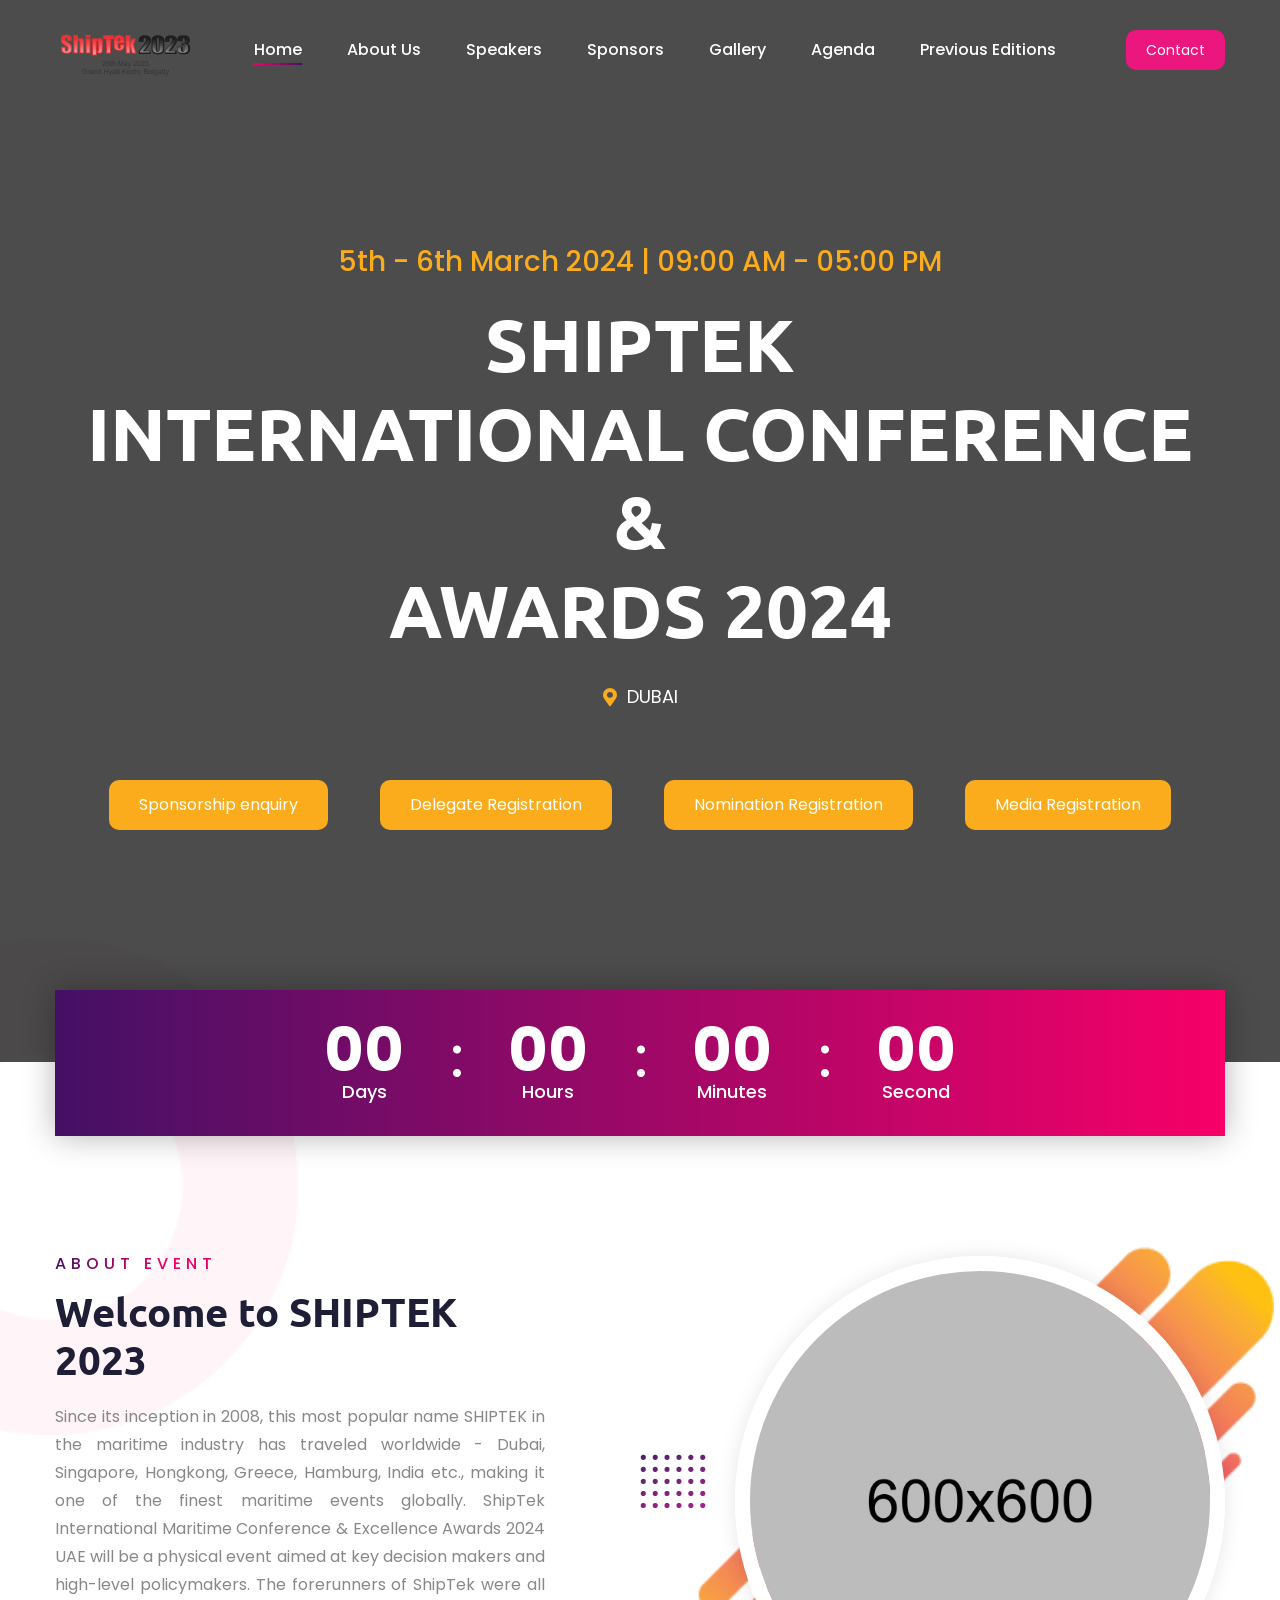
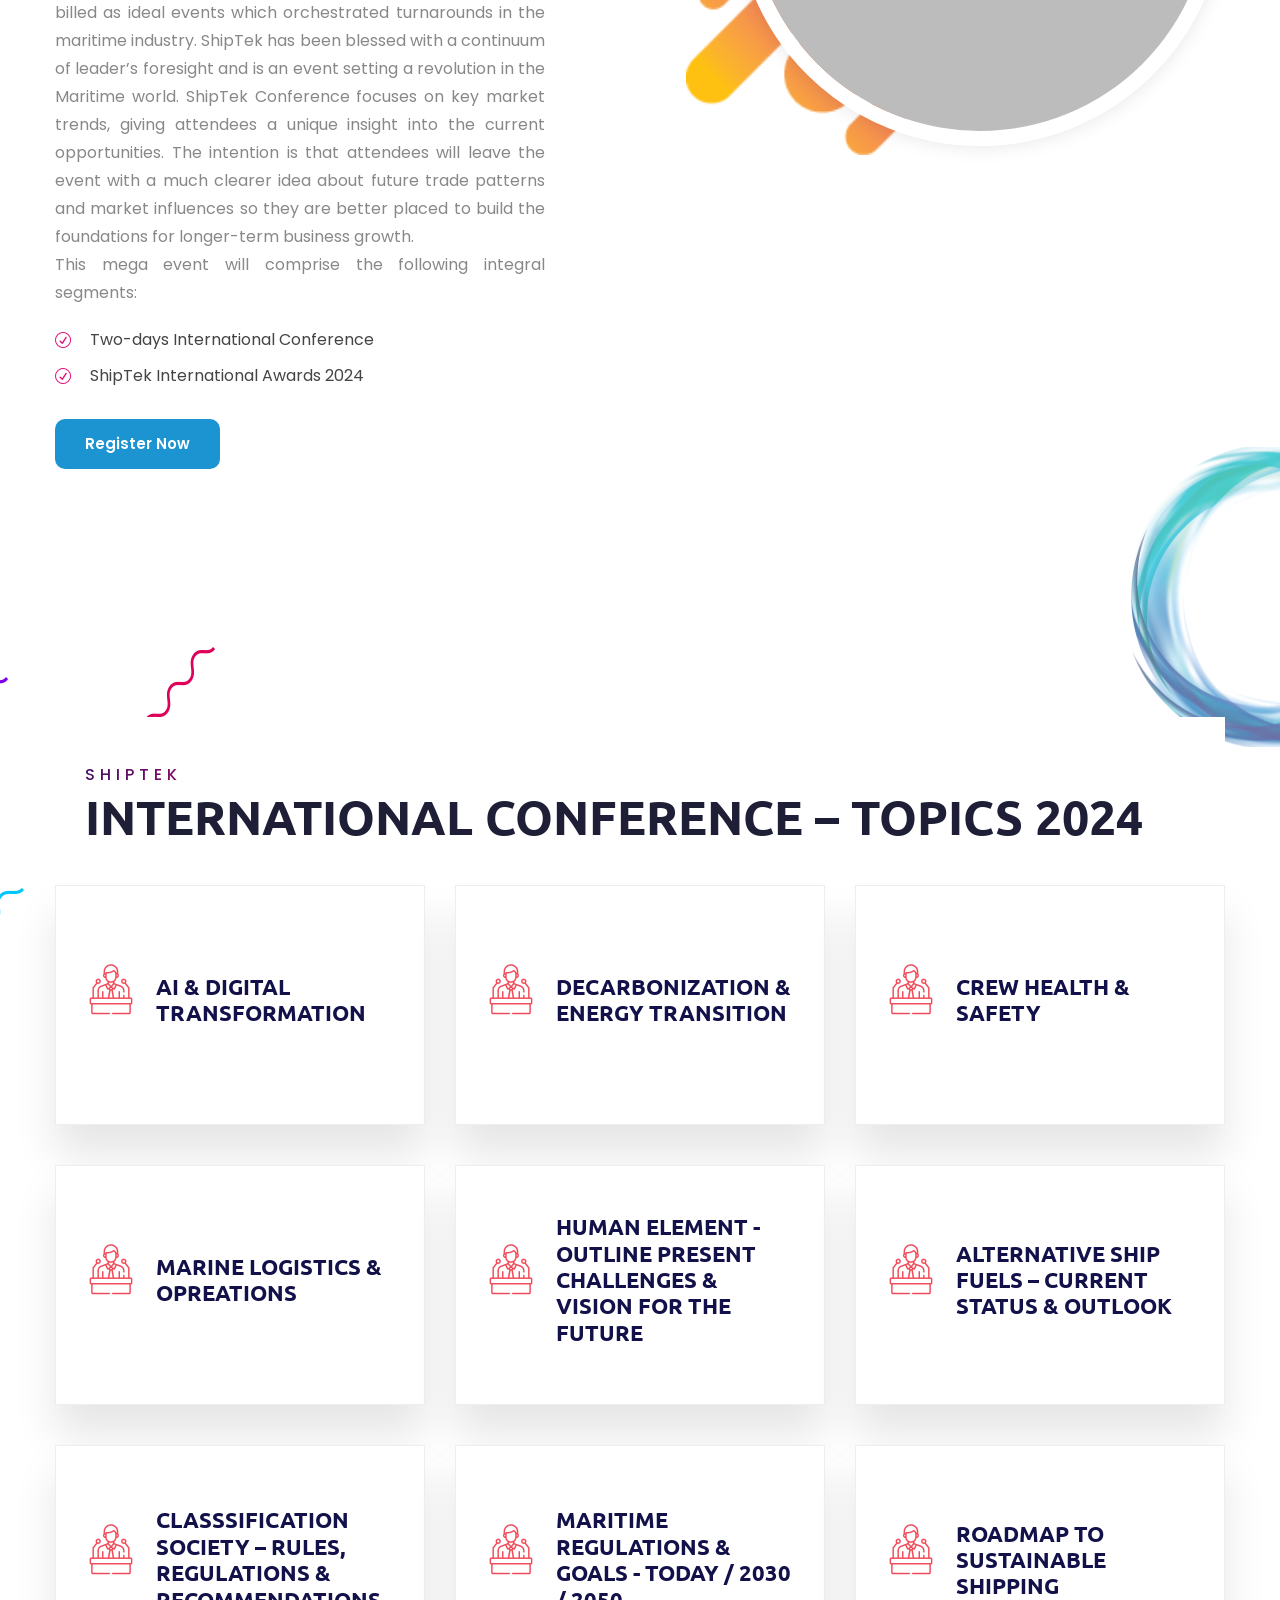
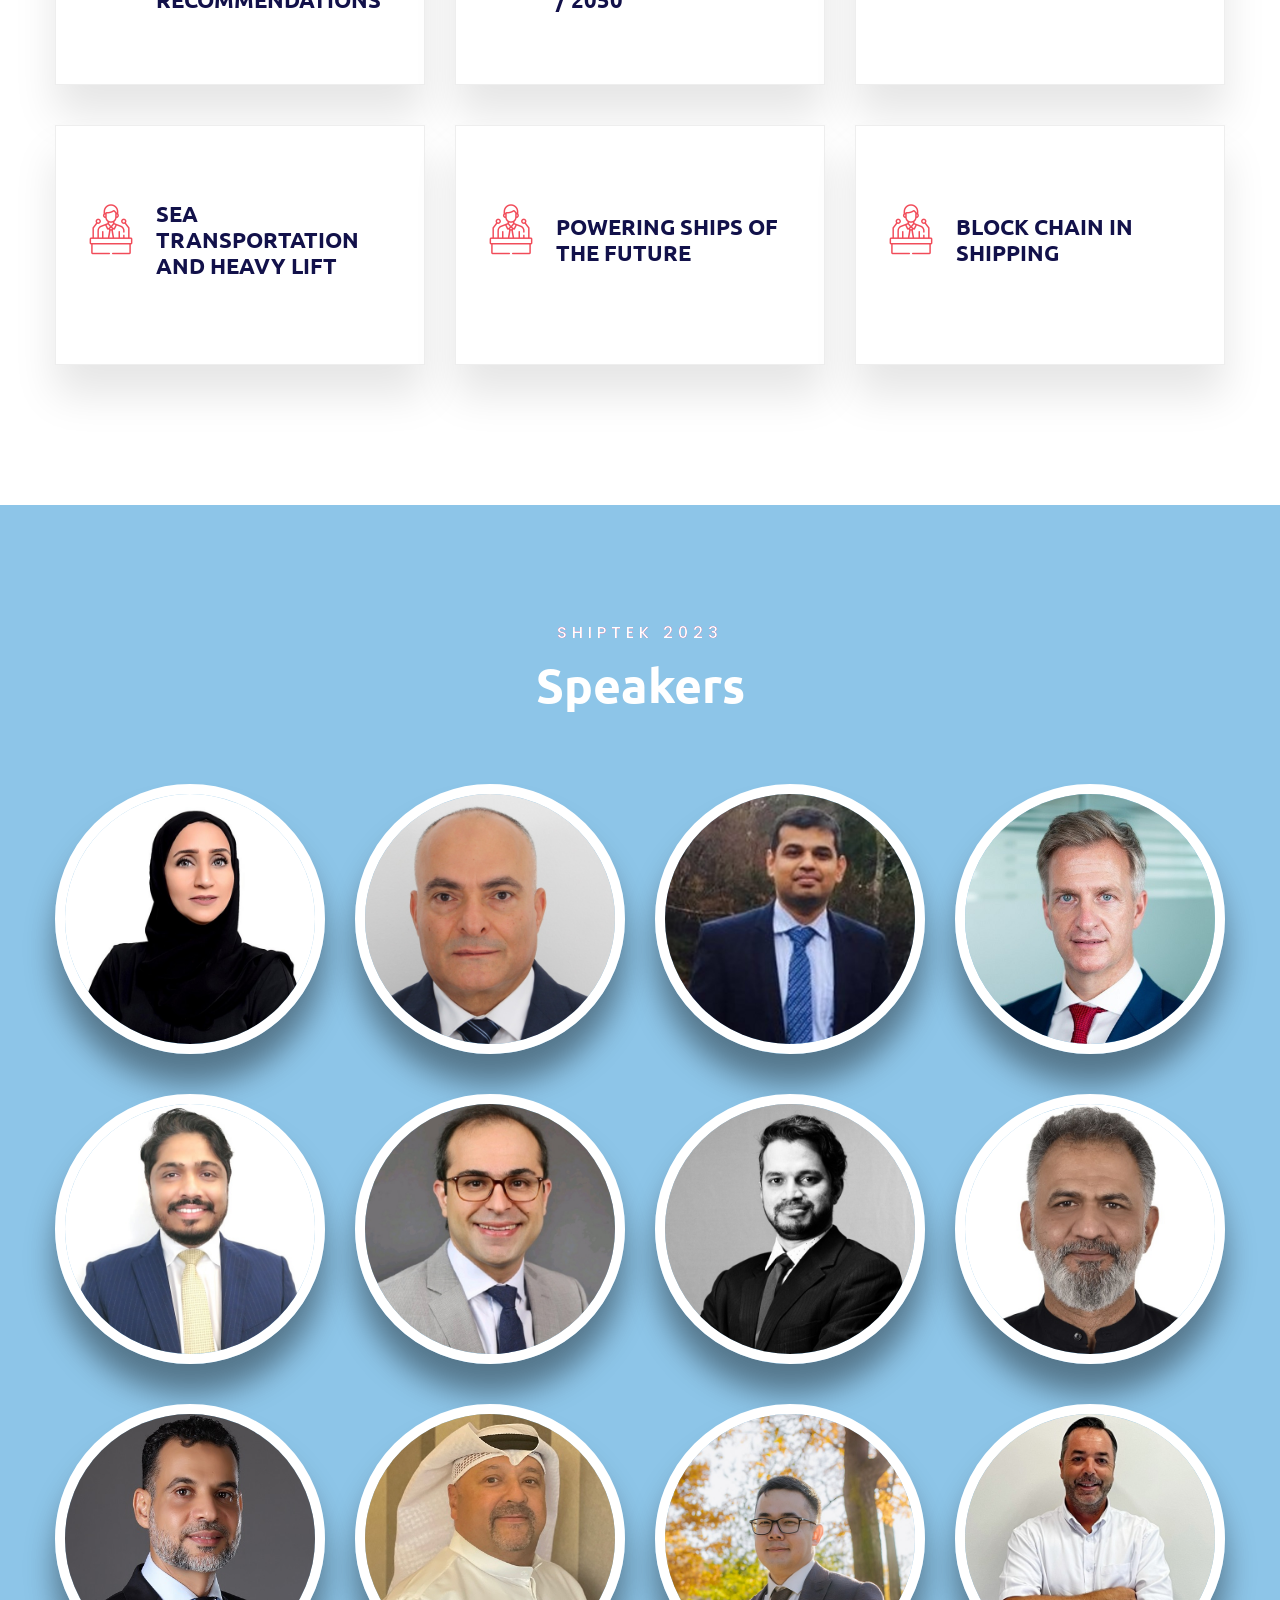
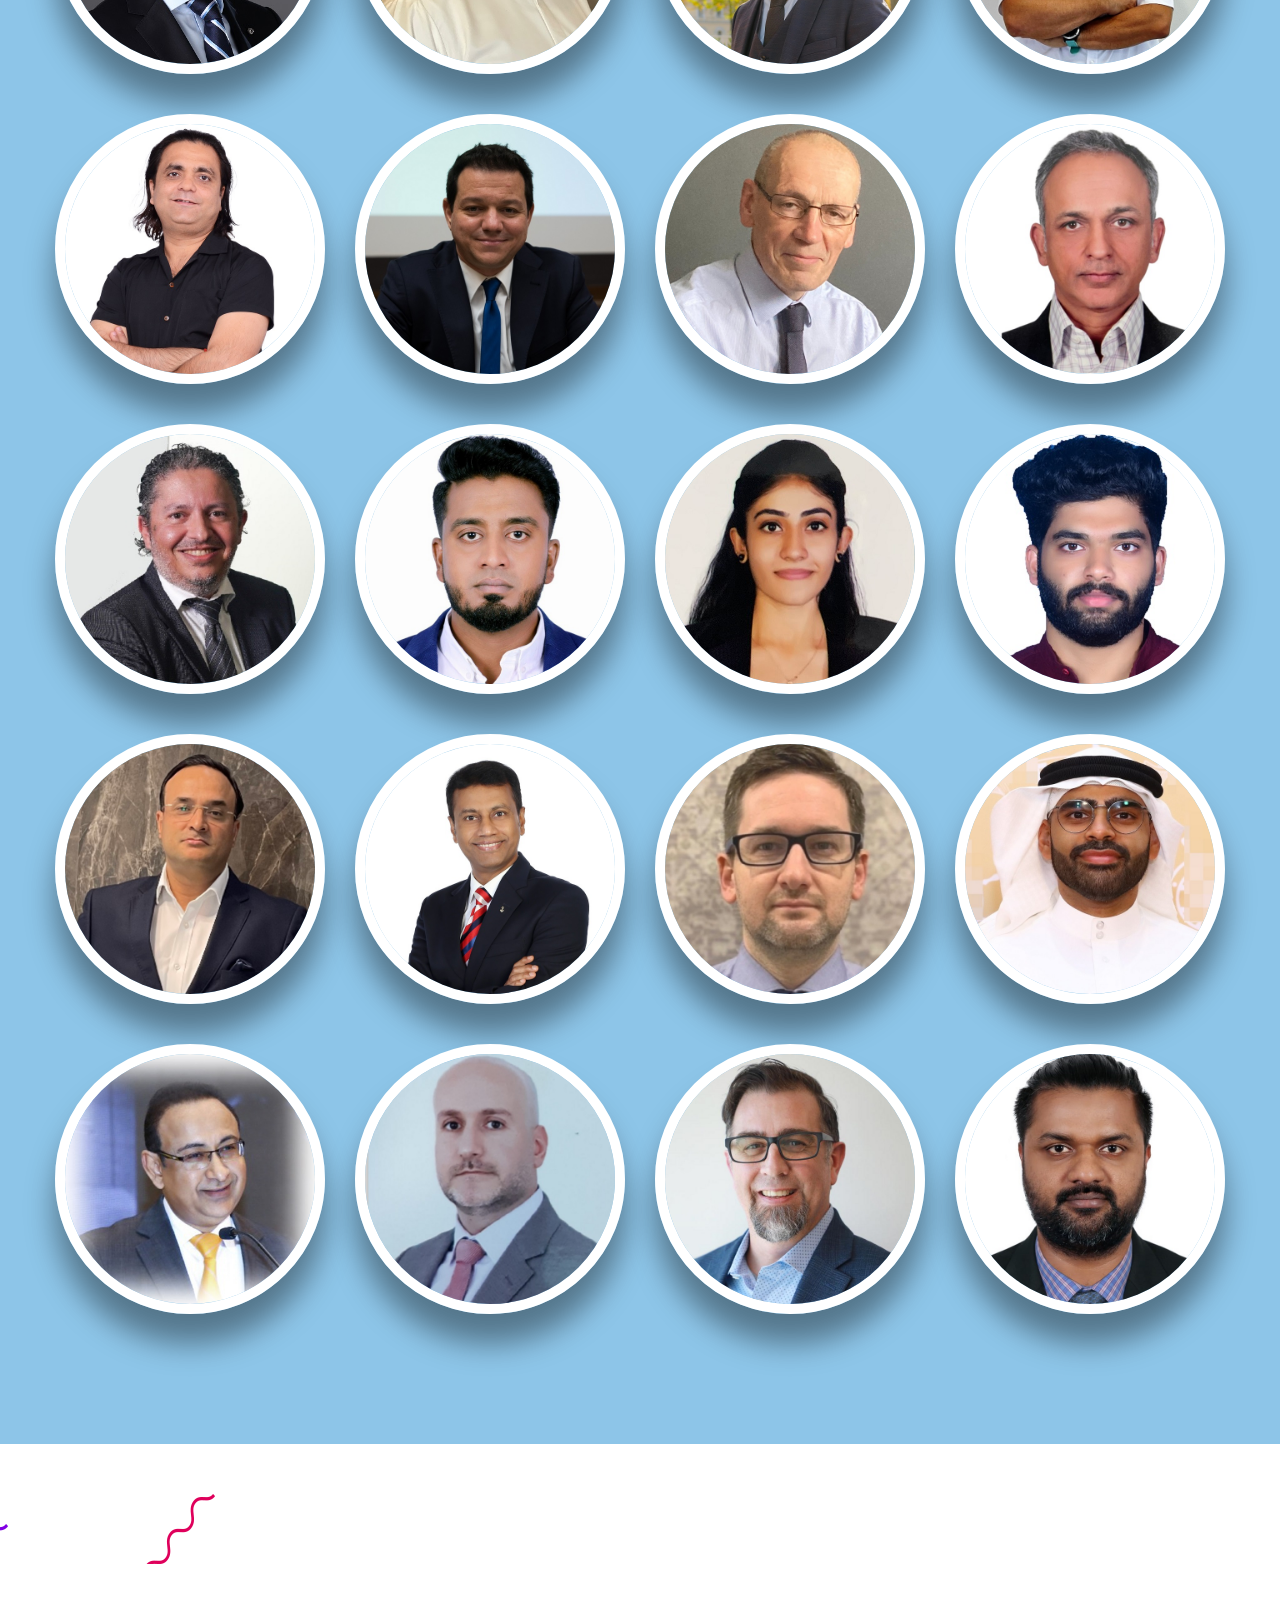
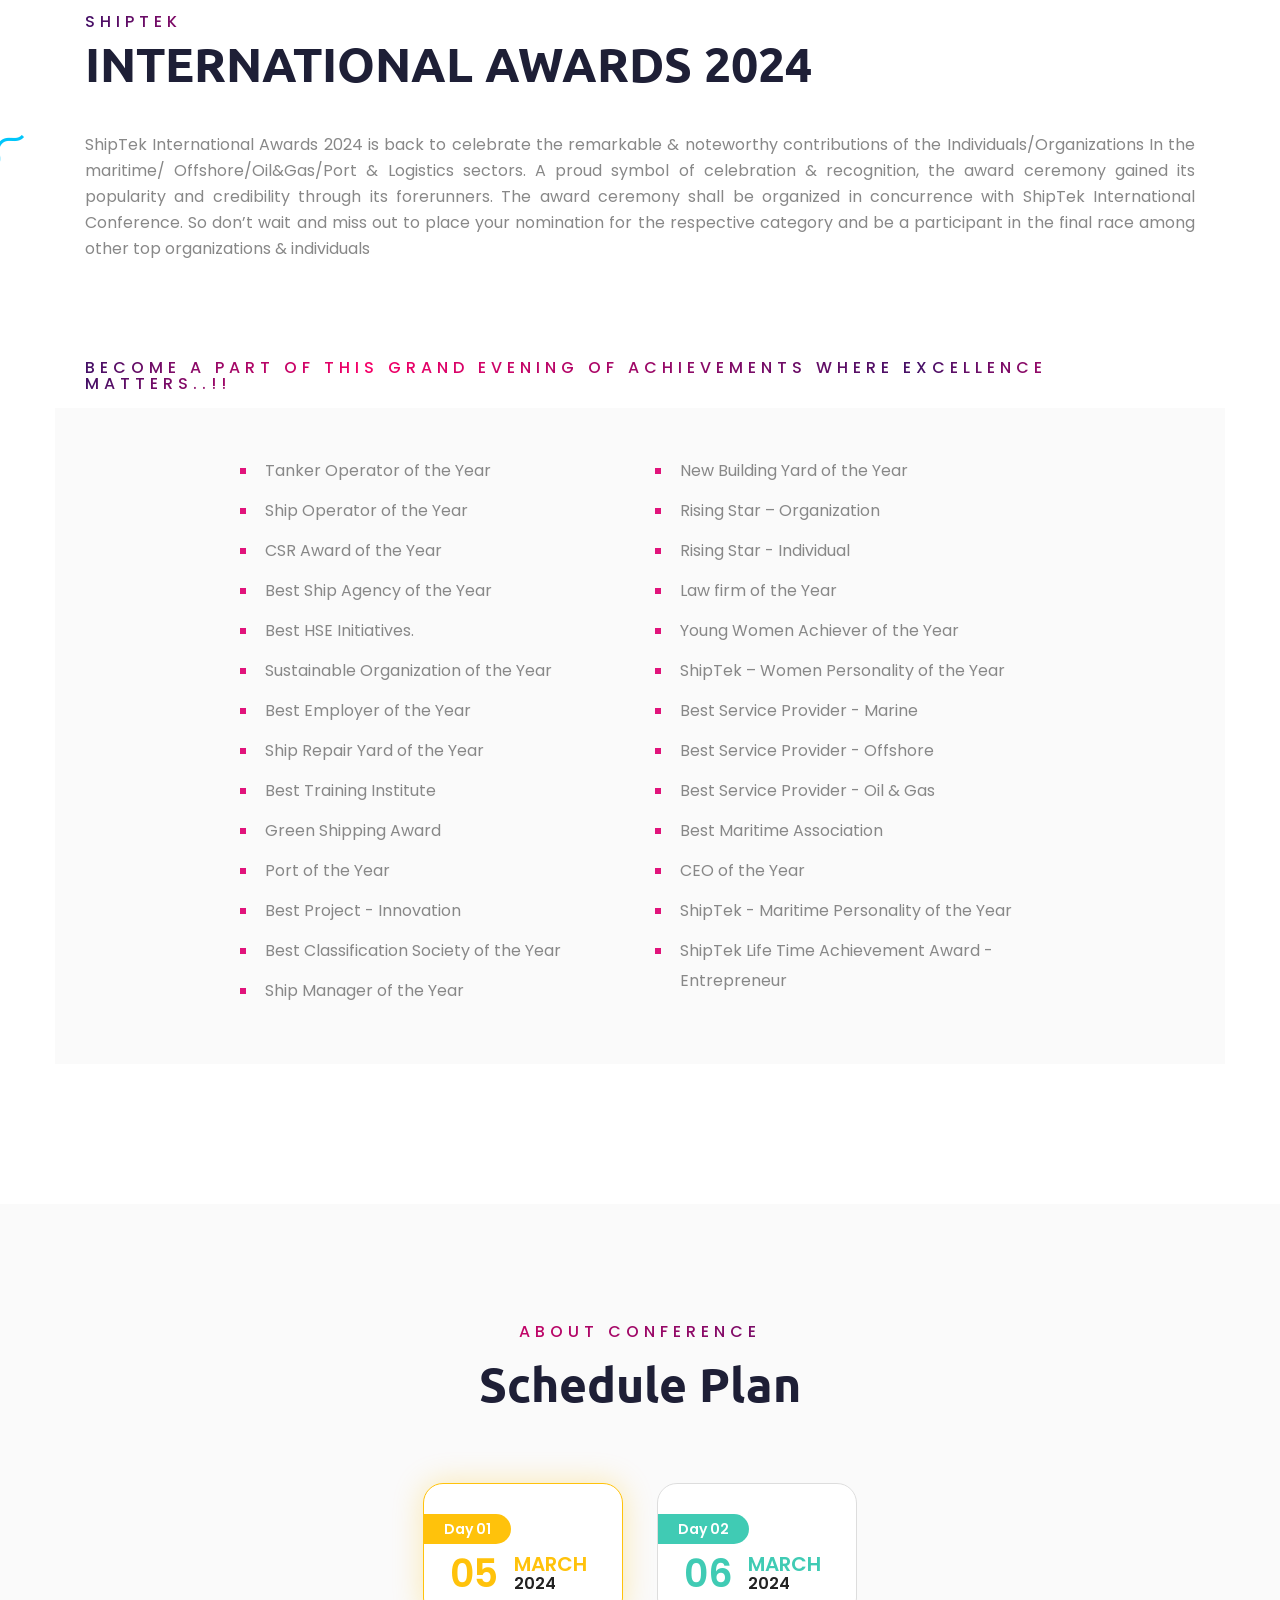
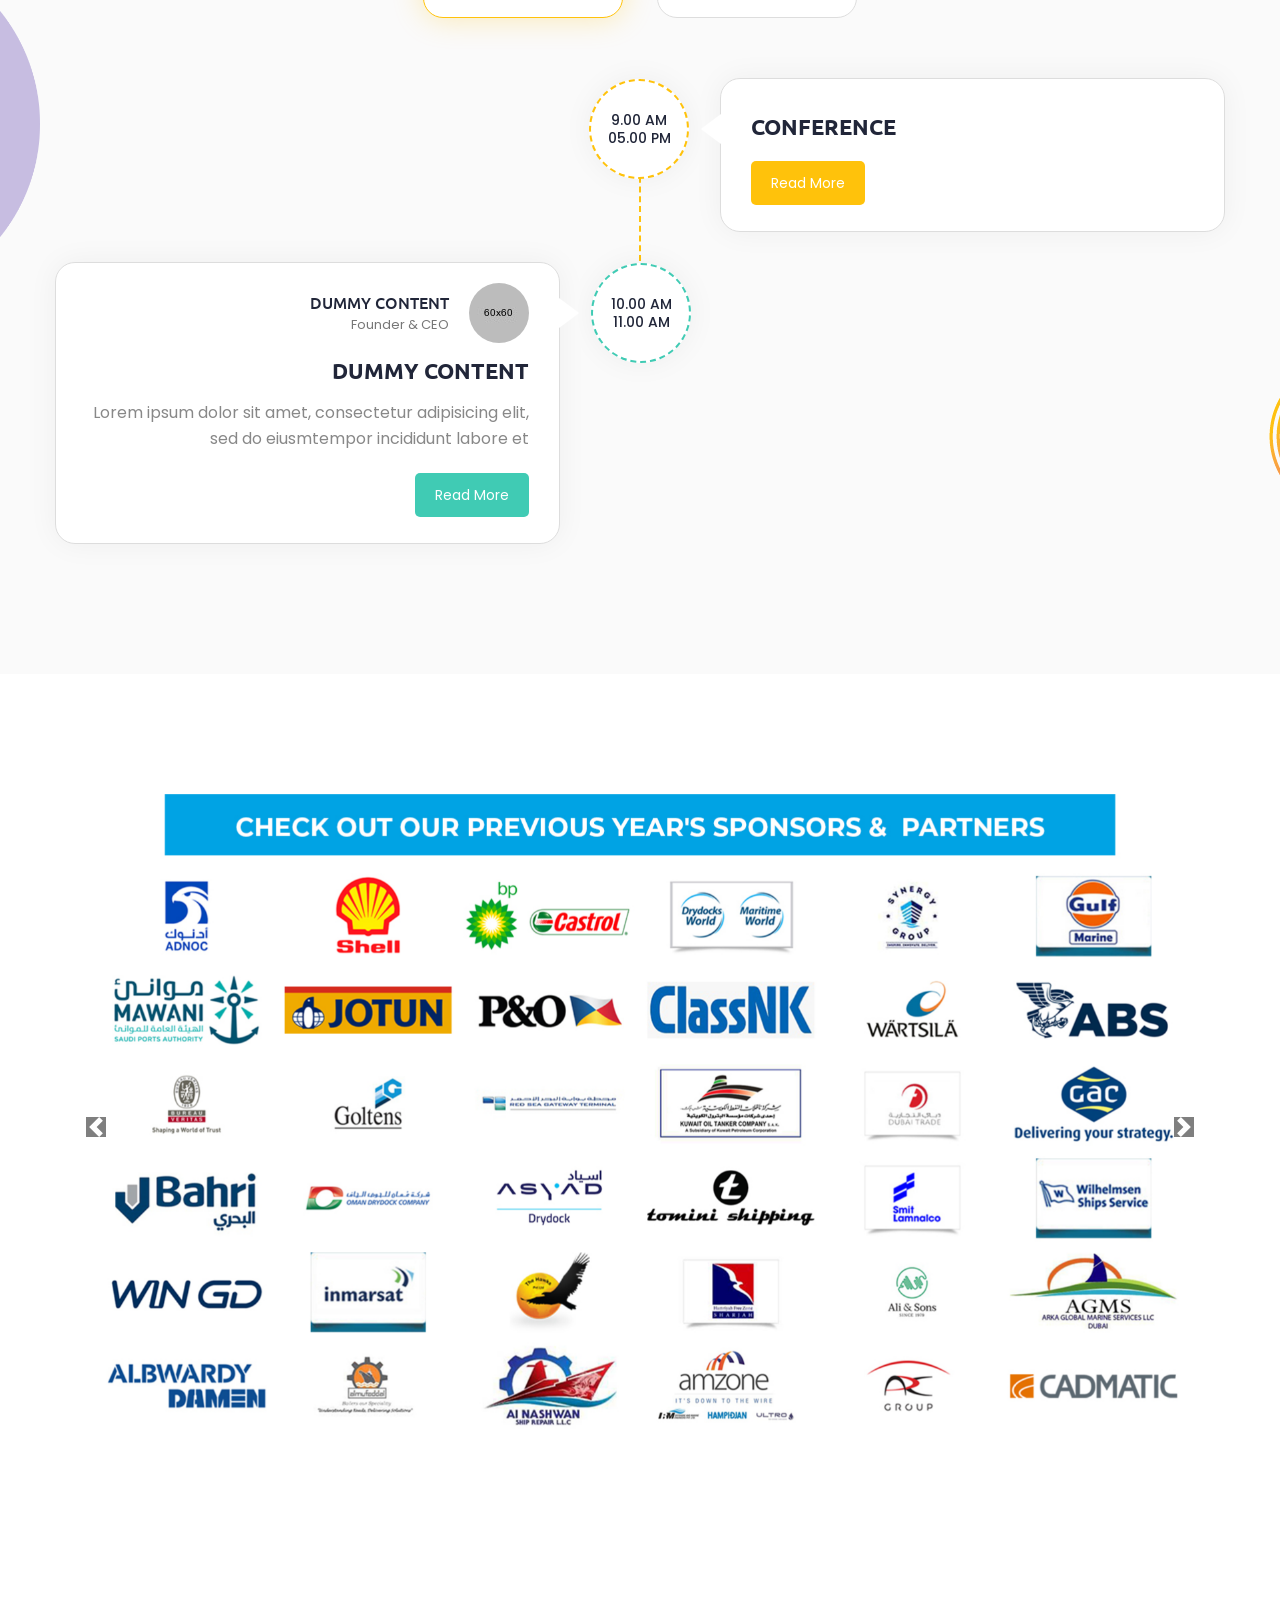
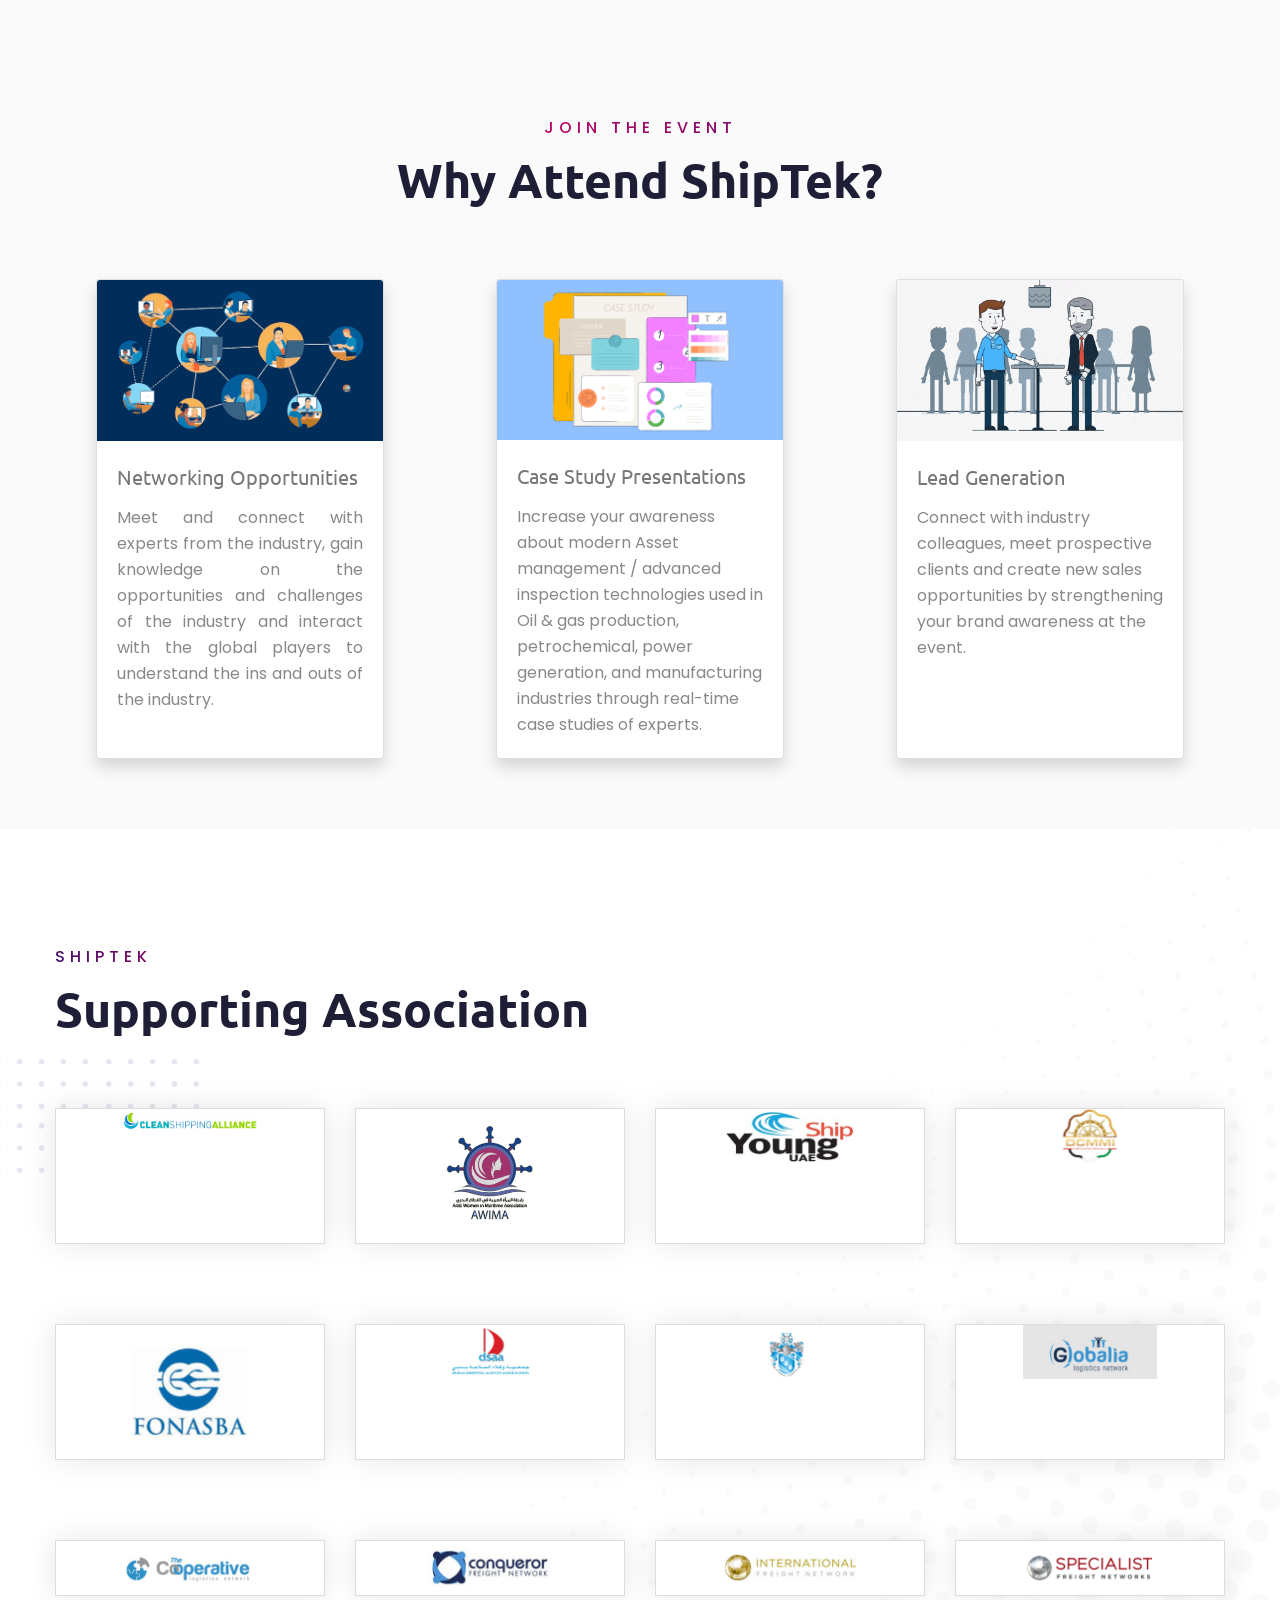
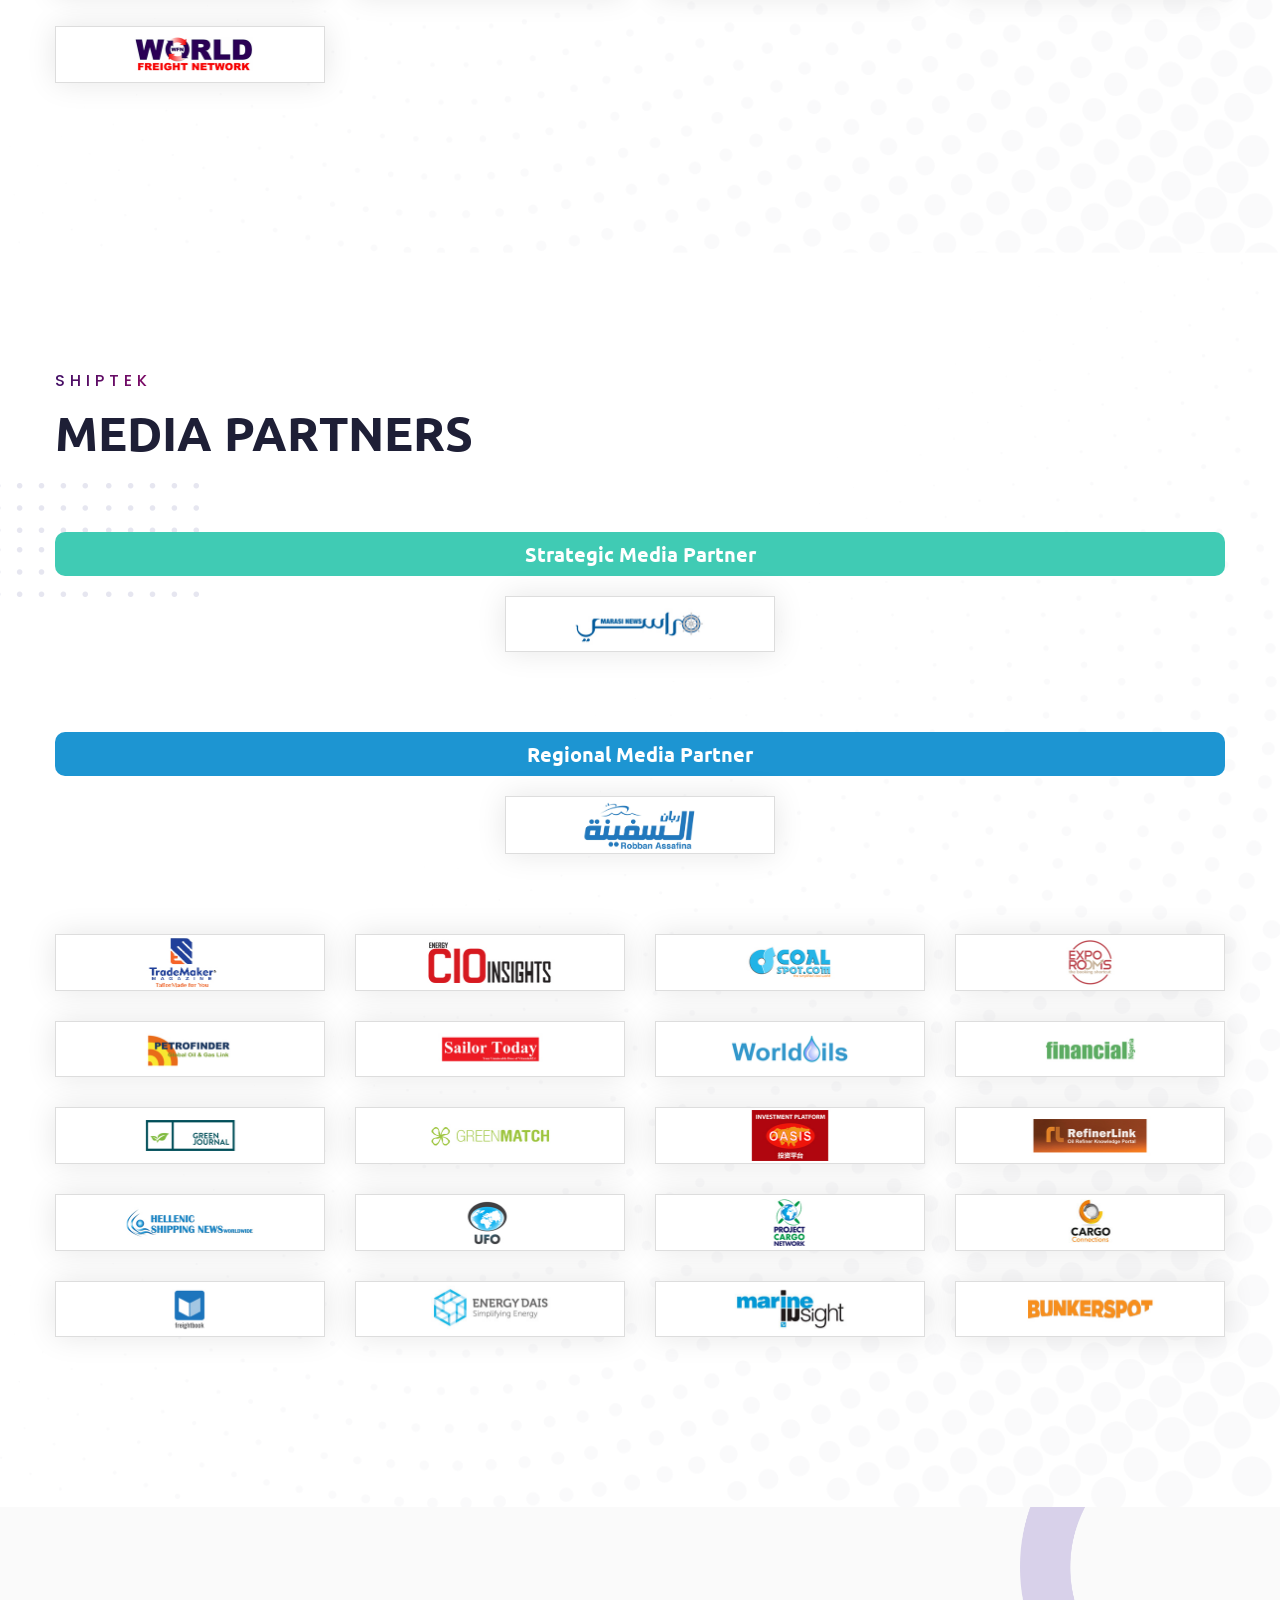
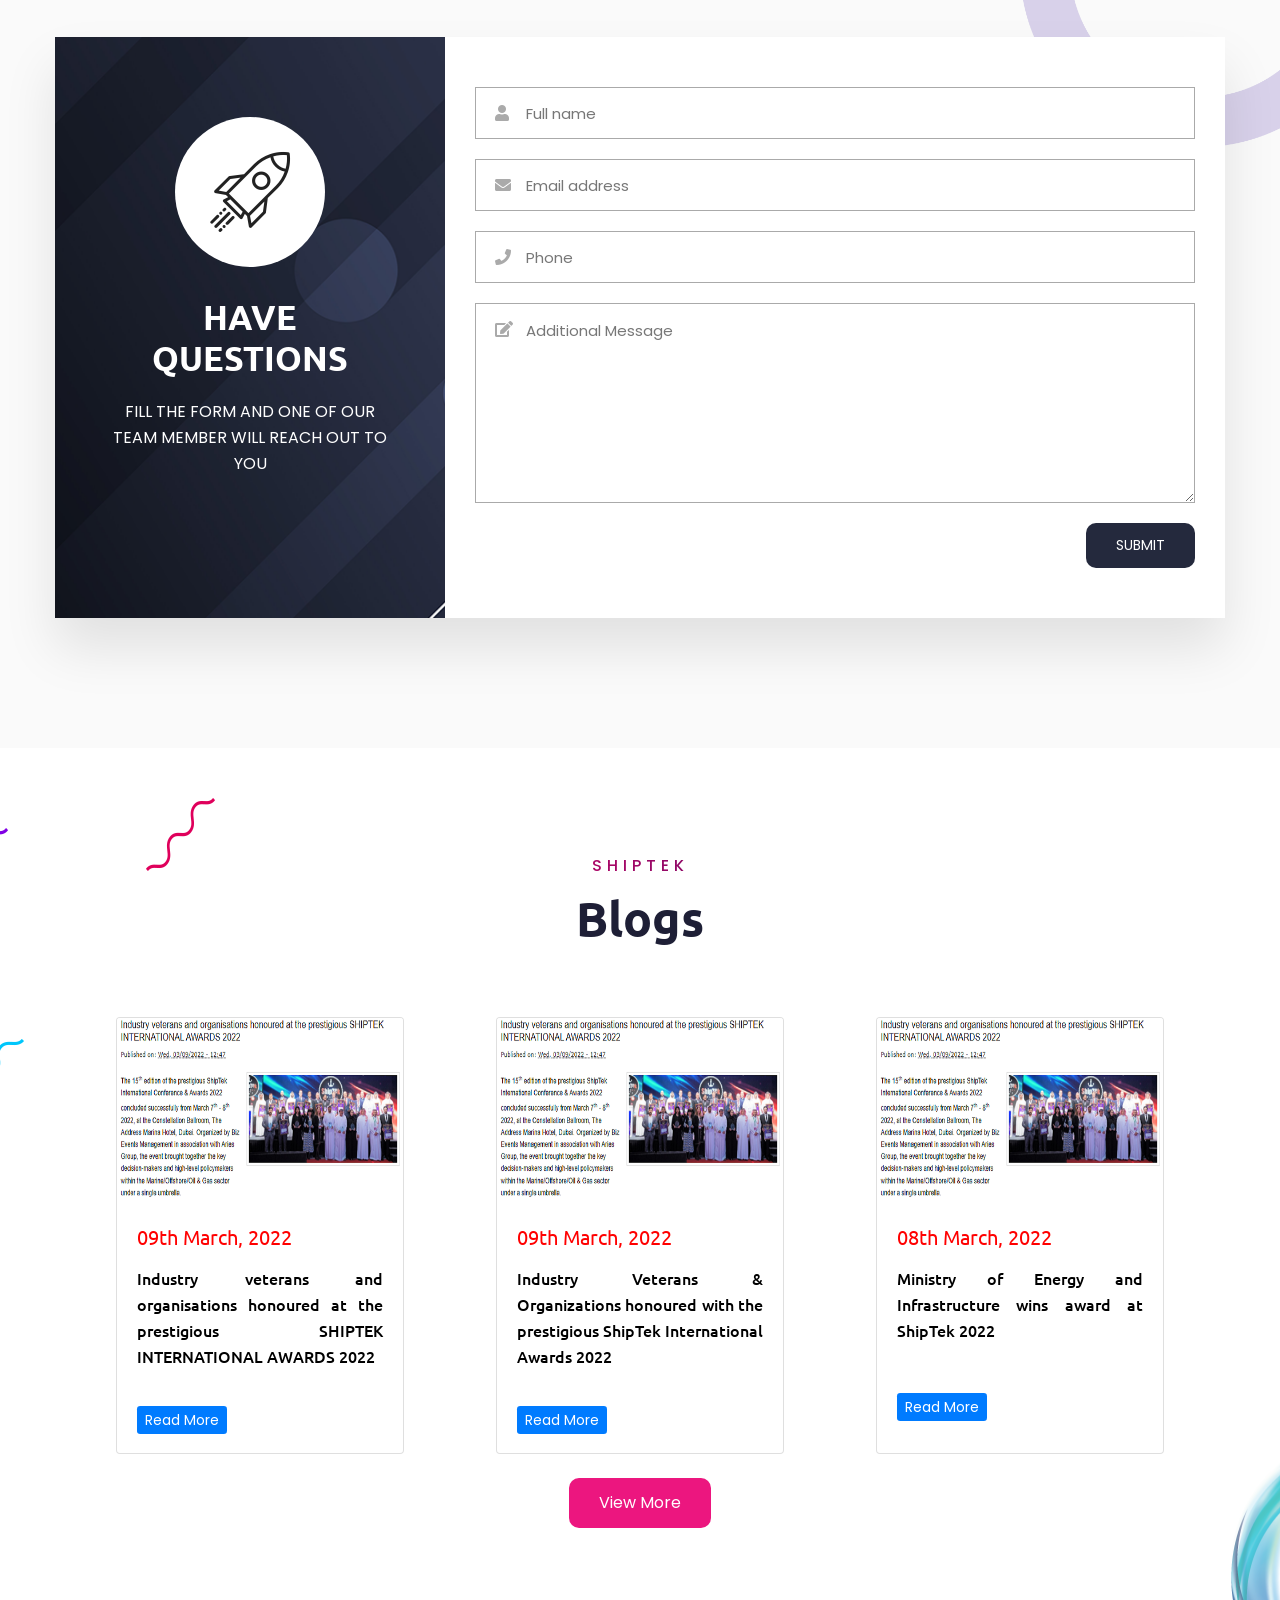
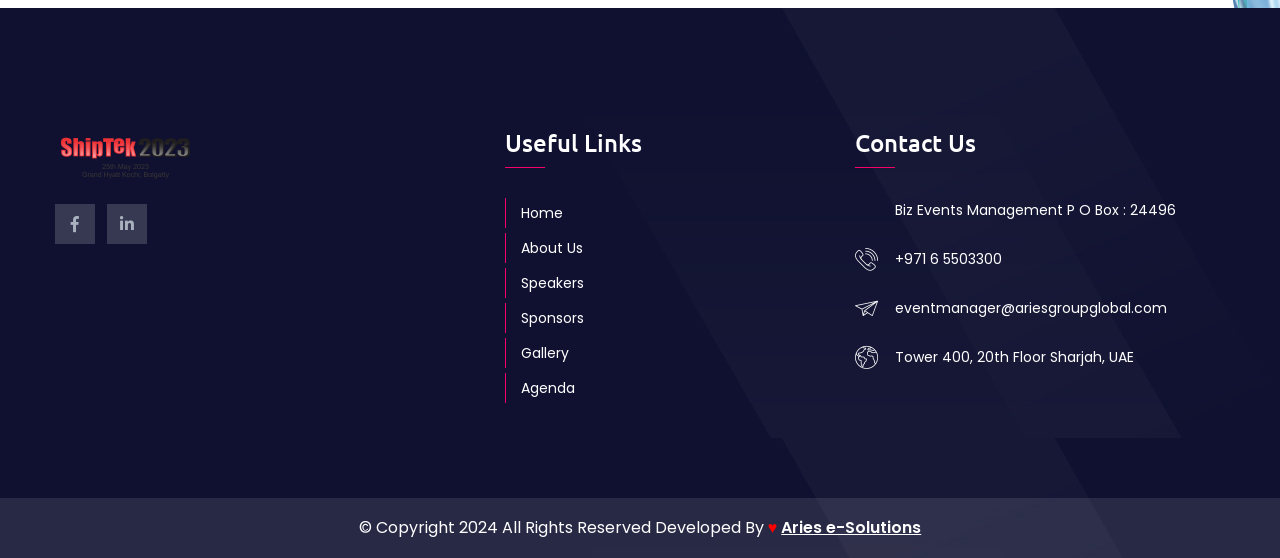
==== commit 3d1a2762: "footer redesigned and removed commented codes" ====
--- a/index.html
+++ b/index.html
@@ -1596,52 +1596,6 @@
     <!--End Features Section -->
 
     <!-- Fun Fact Section -->
-    <!-- <section class="fun-fact-section">
-        <div class="auto-container">
-          <div class="fact-counter">
-            <div class="row clearfix">
-              Column
-              <div class="counter-column col-lg-3 col-md-6 col-sm-12 wow fadeInUp">
-                <div class="count-box">
-                  <span class="icon icon_headphones"></span>
-                  <span class="count-text" data-speed="3000" data-stop="180">0</span>
-                  <h4 class="counter-title">Participants</h4>
-                </div>
-              </div>
-
-              Column
-              <div
-                class="counter-column col-lg-3 col-md-6 col-sm-12 wow fadeInUp"data-wow-delay="400ms">
-                <div class="count-box">
-                  <span class="icon icon_ribbon_alt"></span>
-                  <span class="count-text" data-speed="3000" data-stop="62">0</span>
-                  <h4 class="counter-title">Awards Win</h4>
-                </div>
-              </div>
-
-              Column
-              <div
-                class="counter-column col-lg-3 col-md-6 col-sm-12 wow fadeInUp"
-                data-wow-delay="800ms">
-                <div class="count-box">
-                  <span class="icon icon_like"></span>
-                  <span class="count-text" data-speed="3000" data-stop="54">0</span>
-                  <h4 class="counter-title">Certified Teachers</h4>
-                </div>
-              </div>
-
-              Column
-              <div class="counter-column col-lg-3 col-md-6 col-sm-12 wow fadeInUp"data-wow-delay="1200ms">
-                <div class="count-box">
-                  <span class="icon icon_book_alt"></span>
-                  <span class="count-text" data-speed="3000" data-stop="38">0</span>
-                  <h4 class="counter-title">Courses</h4>
-                </div>
-              </div>
-            </div>
-          </div>
-        </div>
-      </section> -->
     <!--End Fun Fact Section -->
 
     <!-- schedule Section -->
@@ -2181,101 +2135,6 @@
     </section>
     <!--End schedule Section -->
 
-    <!-- Pricing Section -->
-    <!-- <section class="pricing-section">
-      <div class="anim-icons">
-        <span class="icon icon-circle-green wow fadeIn"></span>
-        <span class="icon icon-circle-blue wow fadeIn"></span>
-        <span class="icon icon-circle-pink wow fadeIn"></span>
-      </div>
-
-      <div class="auto-container">
-        <div class="sec-title text-center">
-          <span class="title">Get Ticket</span>
-          <h2>Choose a Ticket</h2>
-        </div>
-
-        <div class="outer-box">
-          <div class="row">
-            <div class="pricing-block col-lg-4 col-md-6 col-sm-12 wow fadeInUp">
-              <div class="inner-box">
-                <div class="icon-box">
-                  <div class="icon-outer">
-                    <span class="icon flaticon-paper-plane"></span>
-                  </div>
-                </div>
-                <div class="price-box">
-                  <div class="title">Day Pass</div>
-                  <h4 class="price">$35.99</h4>
-                </div>
-                <ul class="features">
-                  <li class="true">Conference Tickets</li>
-                  <li class="true">Free Lunch And Coffee</li>
-                  <li class="true">Certificate</li>
-                  <li class="false">Easy Access</li>
-                  <li class="false">Free Contacts</li>
-                </ul>
-                <div class="btn-box">
-                  <a href="buy-ticket.html" class="theme-btn">BUY Ticket</a>
-                </div>
-              </div>
-            </div>
-
-            
-            <div class="pricing-block col-lg-4 col-md-6 col-sm-12 wow fadeInUp" data-wow-delay="400ms">
-              <div class="inner-box">
-                <div class="icon-box">
-                  <div class="icon-outer">
-                    <span class="icon flaticon-diamond-1"></span>
-                  </div>
-                </div>
-                <div class="price-box">
-                  <div class="title">Full Pass</div>
-                  <h4 class="price">$99.99</h4>
-                </div>
-                <ul class="features">
-                  <li class="true">Conference Tickets</li>
-                  <li class="true">Free Lunch And Coffee</li>
-                  <li class="true">Certificate</li>
-                  <li class="true">Easy Access</li>
-                  <li class="false">Free Contacts</li>
-                </ul>
-                <div class="btn-box">
-                  <a href="buy-ticket.html" class="theme-btn">BUY Ticket</a>
-                </div>
-              </div>
-            </div>
-
-            Pricing Block
-            <div class="pricing-block col-lg-4 col-md-6 col-sm-12 wow fadeInUp" data-wow-delay="800ms">
-              <div class="inner-box">
-                <div class="icon-box">
-                  <div class="icon-outer">
-                    <span class="icon flaticon-rocket-ship"></span>
-                  </div>
-                </div>
-                <div class="price-box">
-                  <div class="title">Group Pass</div>
-                  <h4 class="price">$199.99</h4>
-                </div>
-                <ul class="features">
-                  <li class="true">Conference Tickets</li>
-                  <li class="true">Free Lunch And Coffee</li>
-                  <li class="true">Certificate</li>
-                  <li class="true">Easy Access</li>
-                  <li class="true">Free Contacts</li>
-                </ul>
-                <div class="btn-box">
-                  <a href="buy-ticket.html" class="theme-btn">BUY Ticket</a>
-                </div>
-              </div>
-            </div>
-          </div>
-        </div>
-      </div>
-    </section> -->
-    <!--End Pricing Section -->
-
     <!-- Video Section -->
     <section class="video-section" id="sponsors">
       <div id="carouselExampleControls" class="carousel slide" data-ride="carousel">
@@ -2299,17 +2158,6 @@
           <span class="sr-only">Next</span>
         </a>
       </div>
-      <!-- <div class="auto-container">
-        <div class="content-box">
-          <div class="text">WE’RE A LEADING INDUSTRY COMPANY</div>
-          <h2>
-            We Are Always at The <br />Forefront of The Business Conference !
-          </h2>
-          <a href="https://www.youtube.com/watch?v=Fvae8nxzVz4" class="play-now" data-fancybox="gallery"
-            data-caption=""><i class="icon flaticon-play-button-3" aria-hidden="true"></i><span
-              class="ripple"></span></a>
-        </div>
-      </div> -->
     </section>
     <!--End Video Section -->
 
@@ -2364,40 +2212,6 @@
               </div>
             </div>
           </div>
-          <!-- template contents -->
-          <!-- <div class="content-column col-lg-6 col-md-12 col-sm-12 order-2">
-              <div class="inner-column">
-                <div class="sec-title">
-                  <span class="title">JOIN THE EVENT</span>
-                  <h2>Why Attend ShipTek?</h2>
-                  <div class="text">
-                    Lorem ipsum dolor sit amet, consectetur adipisicing elit,
-                    sed do eiusmtempor incididunt labore et dolore magna aliqu
-                    enim ad minim veniam quis nostrud exercitation ullamco
-                    laboris nisi ut aliquip
-                  </div>
-                </div>
-                <ul class="list-style-one">
-                  <li>High Quality Education</li>
-                  <li>You can learn anything</li>
-                  <li>We list your options by state</li>
-                  <li>Expert-created content and resources</li>
-                </ul>
-                <div class="btn-box">
-                  <a href="buy-ticket.html" class="theme-btn btn-style-two"
-                    ><span class="btn-title">Get Tickets</span></a
-                  >
-                </div>
-              </div> -->
-          <!-- </div> -->
-          <!-- <div class="image-column col-lg-6 col-md-12 col-sm-12">
-              <div class="image-box">
-                <figure class="image">
-                  <img src="images/background/3.jpg" alt="" />
-                </figure>
-              </div>
-            </div> -->
-          <!-- end template contents -->
         </div>
       </div>
     </section>
@@ -2543,35 +2357,6 @@
                 <a href="#"><img src="pics/MEDIA-PARTNERS/marasinews.jpg" alt="" /></a>
               </figure>
             </div>
-
-            <!-- Client Block -->
-            <!-- <div class="client-block col-lg-3 col-md-6 col-sm-12">
-                <figure class="image-box">
-                  <a href="#"
-                    ><img src="pics/supportingAssociations/awima.jpg" alt=""
-                  /></a>
-                </figure>
-              </div> -->
-
-            <!-- Client Block -->
-            <!-- <div class="client-block col-lg-3 col-md-6 col-sm-12">
-                <figure class="image-box">
-                  <a href="#"
-                    ><img
-                      src="pics/supportingAssociations/young-ship.jpg"
-                      alt=""
-                  /></a>
-                </figure>
-              </div> -->
-
-            <!-- Client Block -->
-            <!-- <div class="client-block col-lg-3 col-md-6 col-sm-12">
-                <figure class="image-box">
-                  <a href="#"
-                    ><img src="pics/supportingAssociations/dcmmi.jpg" alt=""
-                  /></a>
-                </figure>
-              </div> -->
           </div>
         </div>
         <div class="sponsors-outer d-flex flex-column text-center">
@@ -2821,79 +2606,6 @@
         </div>
 
         <div class="row">
-          <!-- News Block Three -->
-          <!-- <div class="news-block col-lg-4 col-md-6 col-sm-12 wow fadeInRight">
-            <div class="inner-box card">
-              <div class="image-box">
-                <figure class="image">
-                  <a href="blog-single.html"><img src="pics/blog/shiptek22-news1.png" alt="" /></a>
-                </figure>
-              </div>
-              <div class="lower-content card-body">
-                <ul class="post-info">
-                  <li><span class="far fa-"></span> 09th March, 2022</li>
-                  <li><span class="far fa-comments"></span> Comment 03</li>
-                </ul>
-                <h4>
-                  <a href="blog-single.html" class="text-justify">Industry veterans and organisations honoured at the
-                    prestigious SHIPTEK INTERNATIONAL AWARDS 2022</a>
-                </h4>
-                <div class="btn-box">
-                  <a href="https://www.marasinews.com/top-news/industry-veterans-and-organisations-honoured-prestigious-shiptek-international-awards-2022"
-                    class="read-more">Read More</a>
-                </div>
-              </div>
-            </div>
-          </div> -->
-
-          <!-- News Block Three -->
-          <!-- <div class="news-block col-lg-4 col-md-6 col-sm-12 wow fadeInRight" data-wow-delay="400ms">
-            <div class="inner-box card h-100">
-              <div class="image-box">
-                <figure class="image">
-                  <a href="blog-single.html"><img src="pics/blog/shiptek22-news2.png" alt="" /></a>
-                </figure>
-              </div>
-              <div class="lower-content card-body">
-                <ul class="post-info">
-                  <li><span class="far fa-"></span> 09th March, 2022</li>
-                  <li><span class="far fa-comments"></span> Comment 03</li>
-                </ul>
-                <h4>
-                  <a href="blog-single.html" class="text-justify">Industry Veterans & Organizations honoured with the
-                    prestigious ShipTek International Awards 2022</a>
-                </h4>
-                <div class="btn-box">
-                  <a href="https://www.hellenicshippingnews.com/industry-veterans-organizations-honoured-with-the-prestigious-shiptek-international-awards-2022/"
-                    class="read-more">Read More</a>
-                </div>
-              </div>
-            </div>
-          </div> -->
-
-          <!-- News Block Three -->
-          <!-- <div class="news-block col-lg-4 col-md-6 col-sm-12 wow fadeInRight" data-wow-delay="800ms">
-            <div class="inner-box card h-100">
-              <div class="image-box">
-                <figure class="image">
-                  <a href="blog-single.html"><img src="pics/blog/shiptek22-news3.png" alt="" /></a>
-                </figure>
-              </div>
-              <div class="lower-content">
-                <ul class="post-info">
-                  <li><span class="far fa-"></span> 08th March, 2022</li>
-                  <li><span class="far fa-comments"></span> Comment 03</li>
-                </ul>
-                <h4>
-                  <a href="blog-single.html" class="text-justify">Ministry of Energy and Infrastructure wins award at
-                    ShipTek 2022</a>
-                </h4>
-                <div class="btn-box">
-                  <a href="https://www.wam.ae/en/details/1395303027757" class="read-more">Read More</a>
-                </div>
-              </div>
-            </div>
-          </div> -->
           <!-- bootstrap -->
           <div class="container">
             <div class="row justify-content-center">
@@ -2975,143 +2687,74 @@
         <div class="auto-container">
           <div class="row">
             <!--Big Column-->
-            <div class="big-column col-xl-6 col-lg-12 col-md-12 col-sm-12">
-              <div class="row">
+            <!-- old from here -->
+            <!-- end old from here -->
+            <!-- new my code -->
+            <div class="col-lg-4 col-12 col-md-4">
+              <div class="mb-3">
+                <img src="pics/logos/navLogo.png" alt="logo" class="img-fluid">
+              </div>
+              <div>
+                <ul class="social-icon-one social-icon-colored">
+                  <li>
+                    <a href="#"><i class="fab fa-facebook-f"></i></a>
+                  </li>
+                  <li>
+                    <a href="#"><i class="fab fa-linkedin-in"></i></a>
+                  </li>
+                </ul>
+              </div>
+            </div>
+            <!-- usefull links -->
+            <div class="col-lg-4 col-12 col-md-4 footer-column">
+              <div class="footer-widget useful-links">
+                <h2 class="widget-title">Useful Links</h2>
+                <ul class="user-links">
+                  <li><a href="index-2.html">Home</a></li>
+                  <li><a href="about-us.html">About Us</a></li>
+                  <li><a href="services.html">Speakers</a></li>
+                  <li><a href="projects.html">Sponsors</a></li>
+                  <li><a href="blog.html">Gallery</a></li>
+                  <li><a href="contact.html">Agenda</a></li>
+                </ul>
+              </div>
+            </div>
+            <!-- contact us -->
+            <div class="col-lg-4 col-12 col-md-4 footer-column">
+              <div class="footer-widget contact-widget">
+                <h2 class="widget-title">Contact Us</h2>
                 <!--Footer Column-->
-                <div class="footer-column col-xl-7 col-lg-6 col-md-6 col-sm-12">
-                  <div class="footer-widget about-widget">
-                    <div class="logo">
-                      <a href="index.html"><img src="pics/logos/navLogo.png" alt="" /></a>
-                    </div>
-                    <!-- <div class="text">
-                      <p>
-                        We have very good strength in innovative technology
-                        and tools with over 35 years of experience. We makes
-                        long-term investments goal in global companies in
-                        different sectors, mainly in Europe and other
-                        countries.
-                      </p>
-                    </div> -->
-                    <ul class="social-icon-one social-icon-colored">
-                      <li>
-                        <a href="#"><i class="fab fa-facebook-f"></i></a>
-                      </li>
-                      <li>
-                        <a href="#"><i class="fab fa-linkedin-in"></i></a>
-                      </li>
-                      <!-- <li>
-                        <a href="#"><i class="fab fa-pinterest"></i></a>
-                      </li>
-                      <li>
-                        <a href="#"><i class="fab fa-youtube"></i></a>
-                      </li>
-                      <li>
-                        <a href="#"><i class="fab fa-dribbble"></i></a>
-                      </li> -->
-                    </ul>
-                  </div>
-                </div>
-
-                <!--Footer Column-->
-                <div class="footer-column col-xl-5 col-lg-6 col-md-6 col-sm-12">
-                  <div class="footer-widget useful-links">
-                    <h2 class="widget-title">Useful Links</h2>
-                    <ul class="user-links">
-                      <li><a href="index-2.html">Home</a></li>
-                      <li><a href="about-us.html">About Us</a></li>
-                      <li><a href="services.html">Speakers</a></li>
-                      <li><a href="projects.html">Sponsors</a></li>
-                      <li><a href="blog.html">Gallery</a></li>
-                      <li><a href="contact.html">Agenda</a></li>
-                    </ul>
-                  </div>
-                </div>
-              </div>
-            </div>
-
-            <!--Big Column-->
-            <div class="big-column col-xl-6 col-lg-12 col-md-12 col-sm-12">
-              <div class="row">
-                <!--Footer Column-->
-                <div class="footer-column col-lg-6 col-md-6 col-sm-12">
-                  <!--Footer Column-->
-                  <div class="footer-widget contact-widget">
-                    <h2 class="widget-title">Contact Us</h2>
-                    <!--Footer Column-->
-                    <div class="widget-content">
-                      <ul class="contact-list">
-                        <li>
-                          <span class="icon flaticon-"></span>
-                          <div class="text">
-                            Biz Events Management P O Box : 24496
-                          </div>
-                        </li>
-
-                        <li>
-                          <span class="icon flaticon-phone"></span>
-                          <div class="text">
-                            <a href="tel:+971 6 5503300">+971 6 5503300</a>
-                          </div>
-                        </li>
-
-                        <li>
-                          <span class="icon flaticon-paper-plane"></span>
-                          <div class="text">
-                            <a href="mailto:support@example.com">eventmanager@ariesgroupglobal.com</a>
-                          </div>
-                        </li>
-
-                        <li>
-                          <span class="icon flaticon-worldwide"></span>
-                          <div class="text">
-                            Tower 400, 20th Floor Sharjah, UAE
-                          </div>
-                        </li>
-                      </ul>
-                    </div>
-                  </div>
-                </div>
-
-
-                <!-- <div class="footer-column col-lg-6 col-md-6 col-sm-12">
-
-                  <div class="footer-widget instagram-widget">
-                    <h2 class="widget-title">Gallery</h2>
-                    <div class="widget-content">
-                      <div class="outer clearfix">
-                        <figure class="image">
-                          <a href="images/gallery/1.jpg" class="lightbox-image" title="Image Title Here"><img
-                              src="images/resource/gw-1.jpg" alt="" /></a>
-                        </figure>
-
-                        <figure class="image">
-                          <a href="images/gallery/2.jpg" class="lightbox-image" title="Image Title Here"><img
-                              src="images/resource/gw-2.jpg" alt="" /></a>
-                        </figure>
-
-                        <figure class="image">
-                          <a href="images/gallery/3.jpg" class="lightbox-image" title="Image Title Here"><img
-                              src="images/resource/gw-3.jpg" alt="" /></a>
-                        </figure>
-
-                        <figure class="image">
-                          <a href="images/gallery/4.jpg" class="lightbox-image" title="Image Title Here"><img
-                              src="images/resource/gw-4.jpg" alt="" /></a>
-                        </figure>
-
-                        <figure class="image">
-                          <a href="images/gallery/5.jpg" class="lightbox-image" title="Image Title Here"><img
-                              src="images/resource/gw-5.jpg" alt="" /></a>
-                        </figure>
-
-                        <figure class="image">
-                          <a href="images/gallery/1.jpg" class="lightbox-image" title="Image Title Here"><img
-                              src="images/resource/gw-6.jpg" alt="" /></a>
-                        </figure>
-                      </div>
-                    </div>
-                  </div>
-                </div> -->
+                <div class="widget-content">
+                  <ul class="contact-list">
+                    <li>
+                      <span class="icon flaticon-"></span>
+                      <div class="text">
+                        Biz Events Management P O Box : 24496
+                      </div>
+                    </li>
+
+                    <li>
+                      <span class="icon flaticon-phone"></span>
+                      <div class="text">
+                        <a href="tel:+971 6 5503300">+971 6 5503300</a>
+                      </div>
+                    </li>
+
+                    <li>
+                      <span class="icon flaticon-paper-plane"></span>
+                      <div class="text">
+                        <a href="mailto:eventmanager@ariesgroupglobal.com">eventmanager@ariesgroupglobal.com</a>
+                      </div>
+                    </li>
+
+                    <li>
+                      <span class="icon flaticon-worldwide"></span>
+                      <div class="text">
+                        Tower 400, 20th Floor Sharjah, UAE
+                      </div>
+                    </li>
+                  </ul>
+                </div>
               </div>
             </div>
           </div>
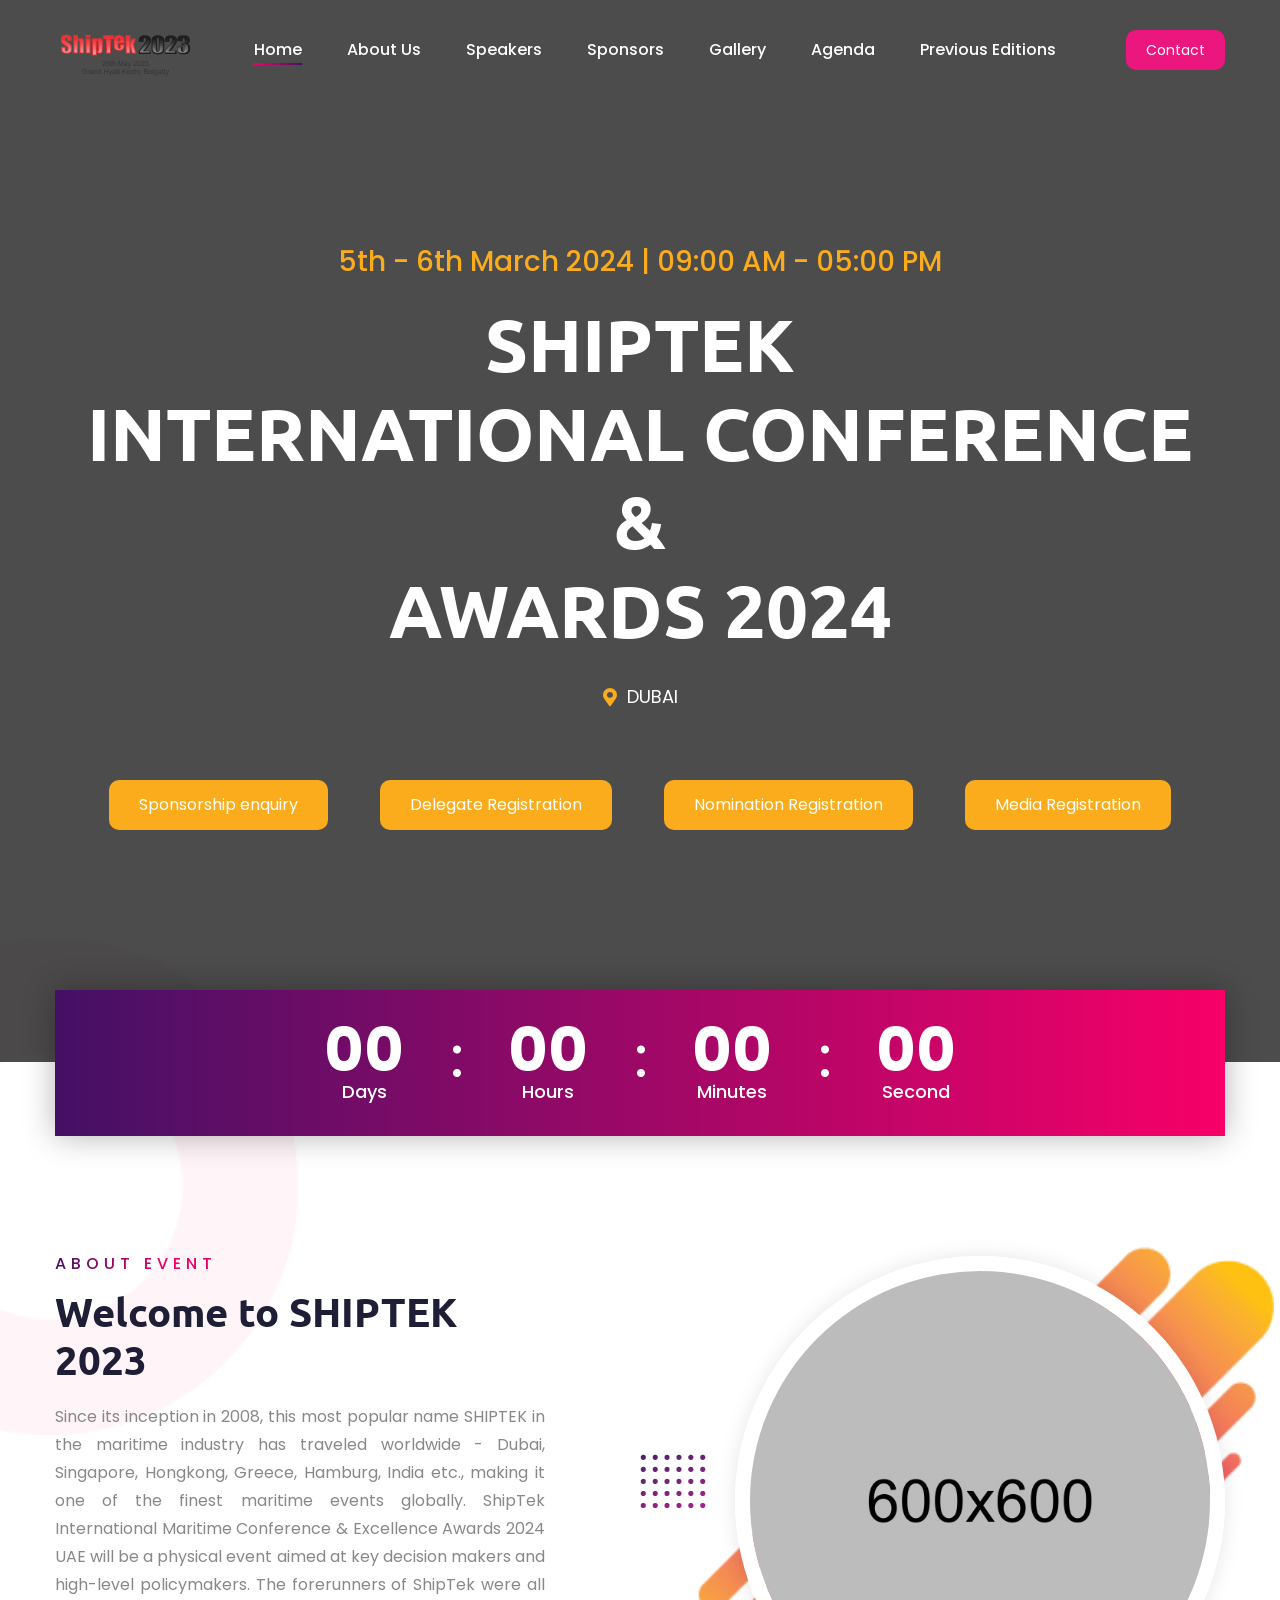
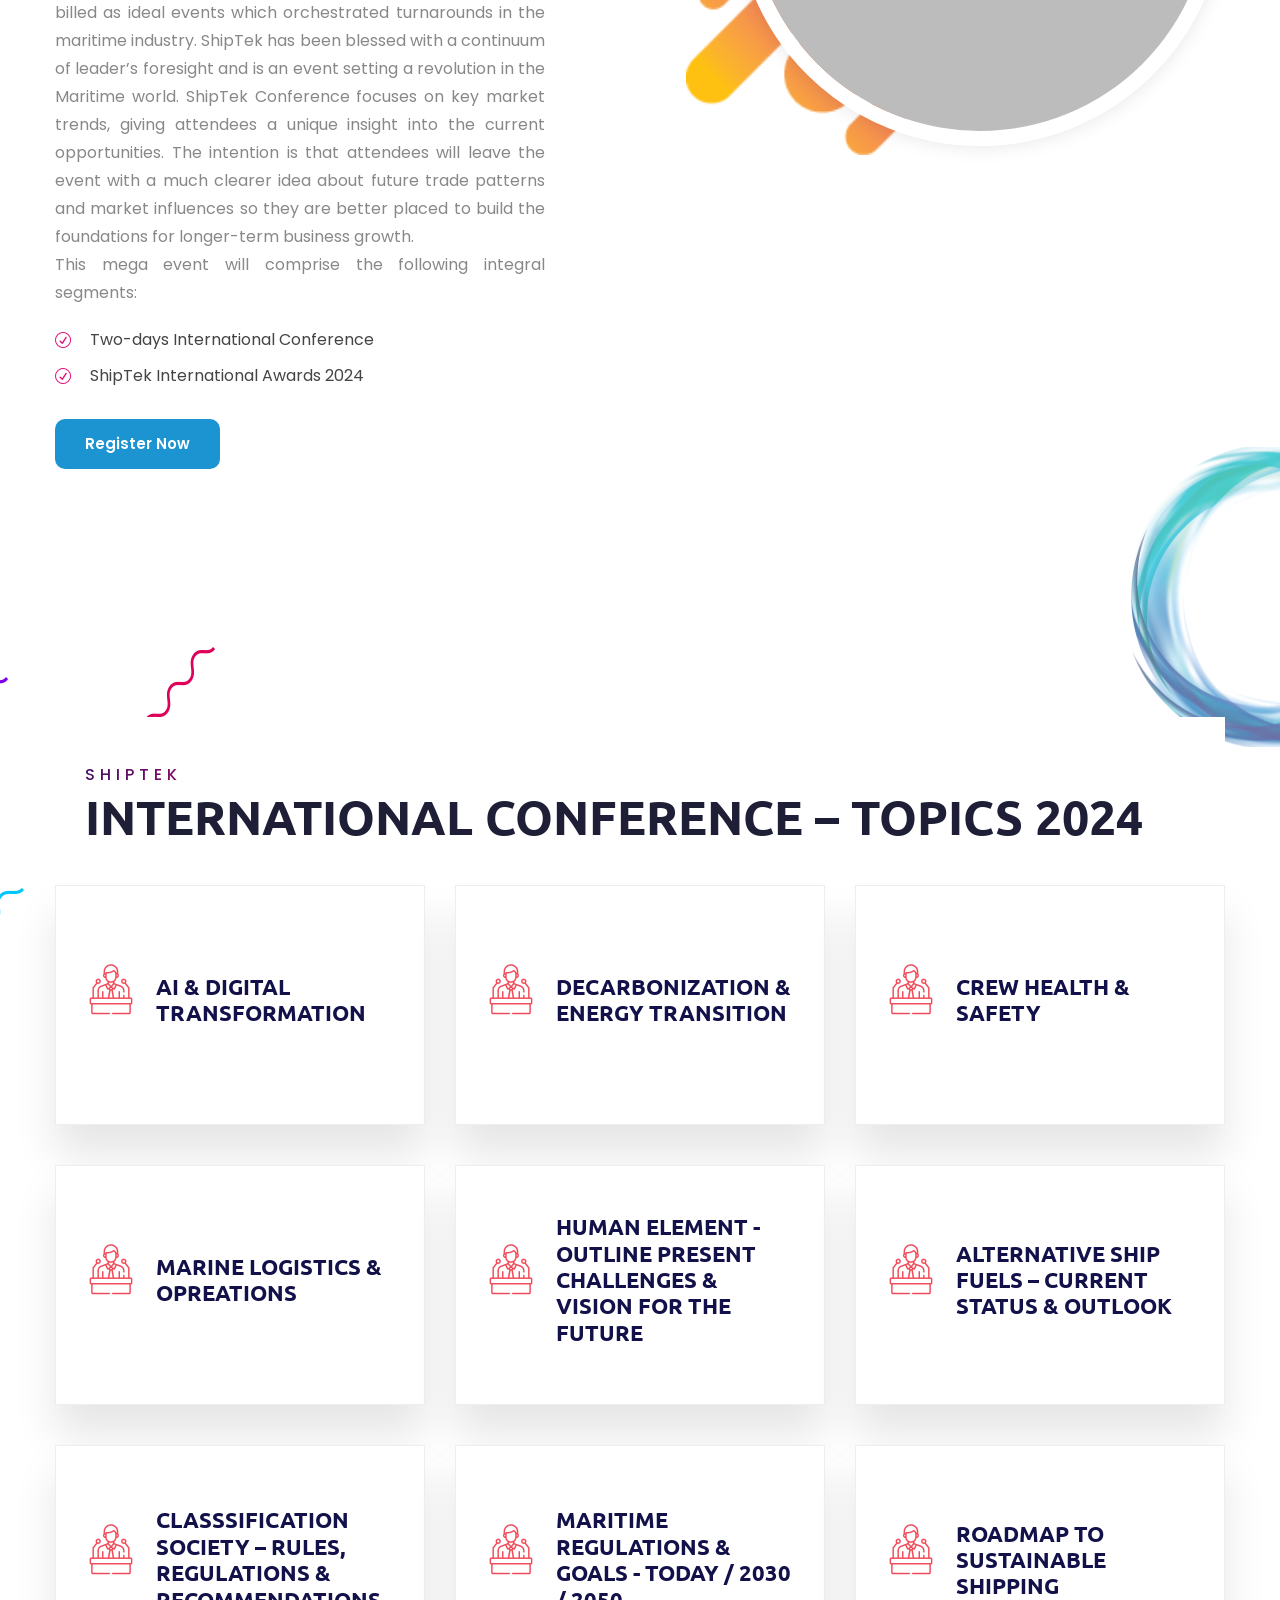
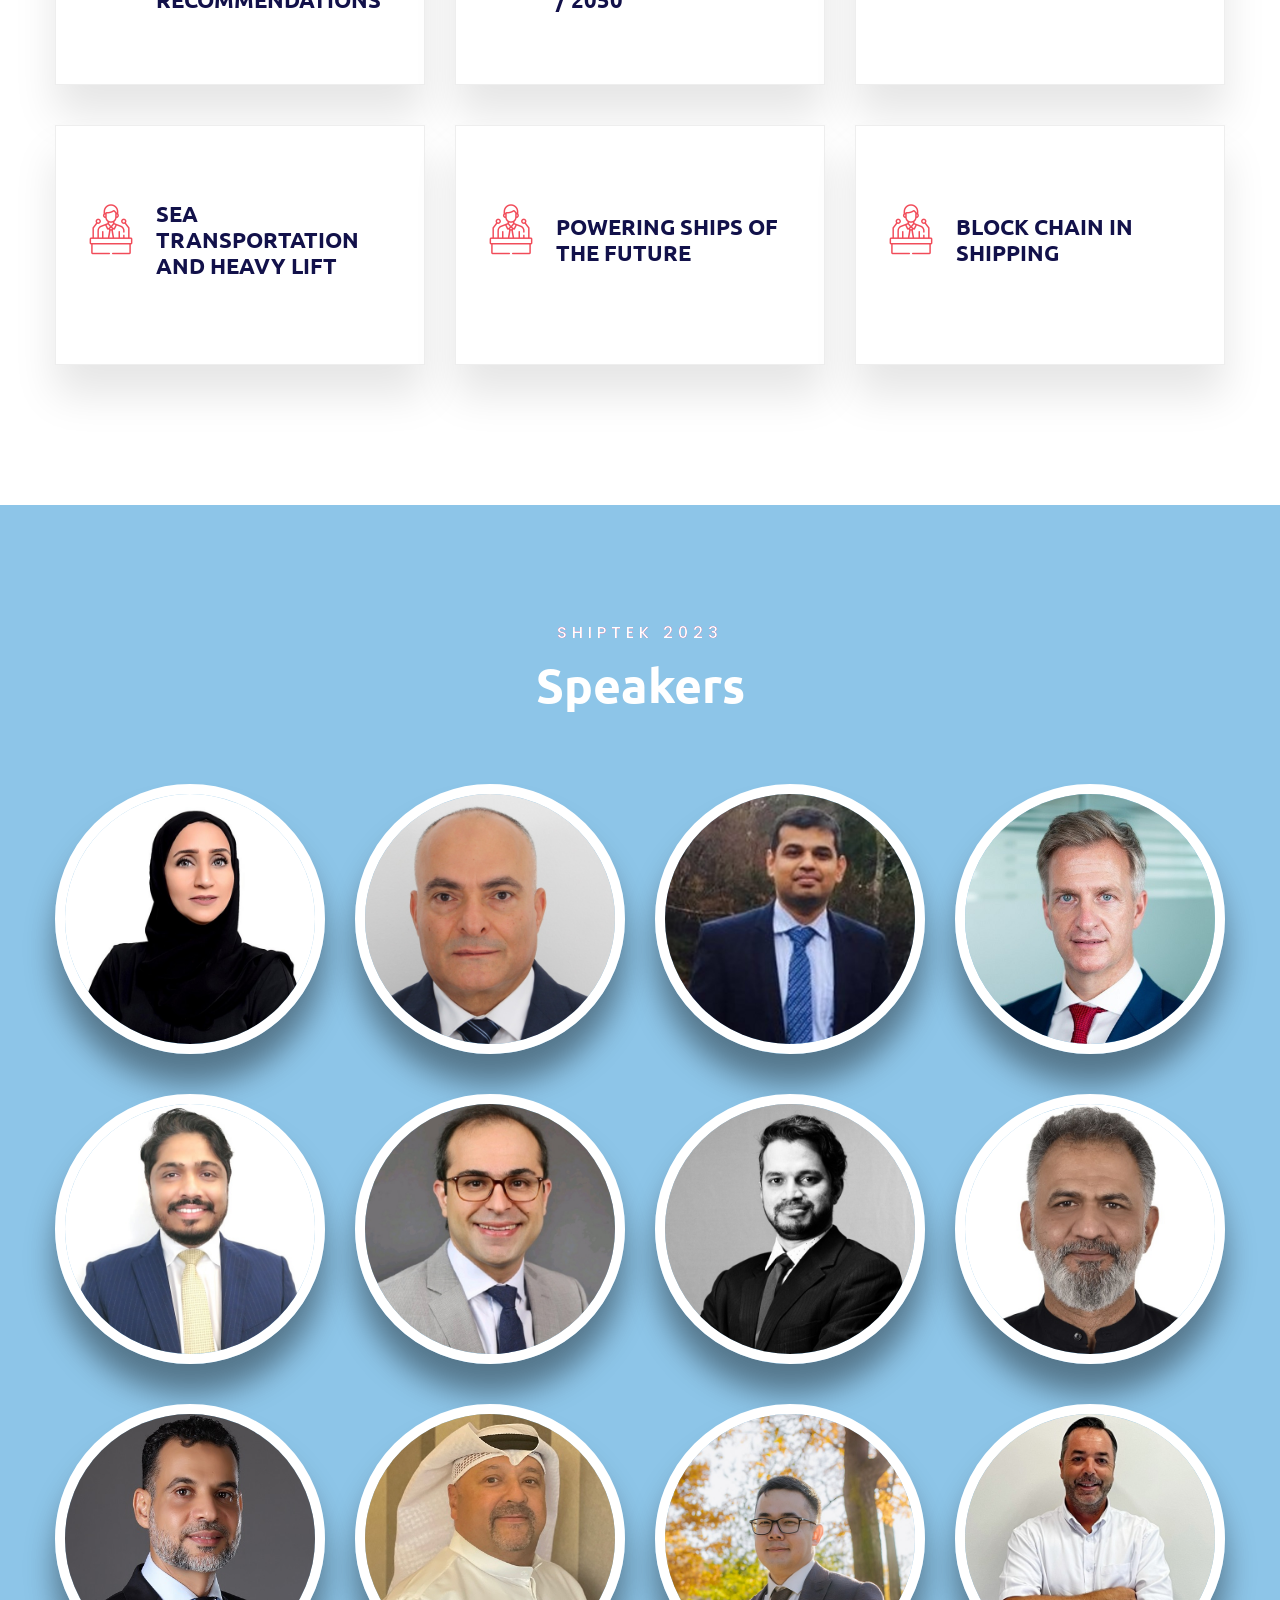
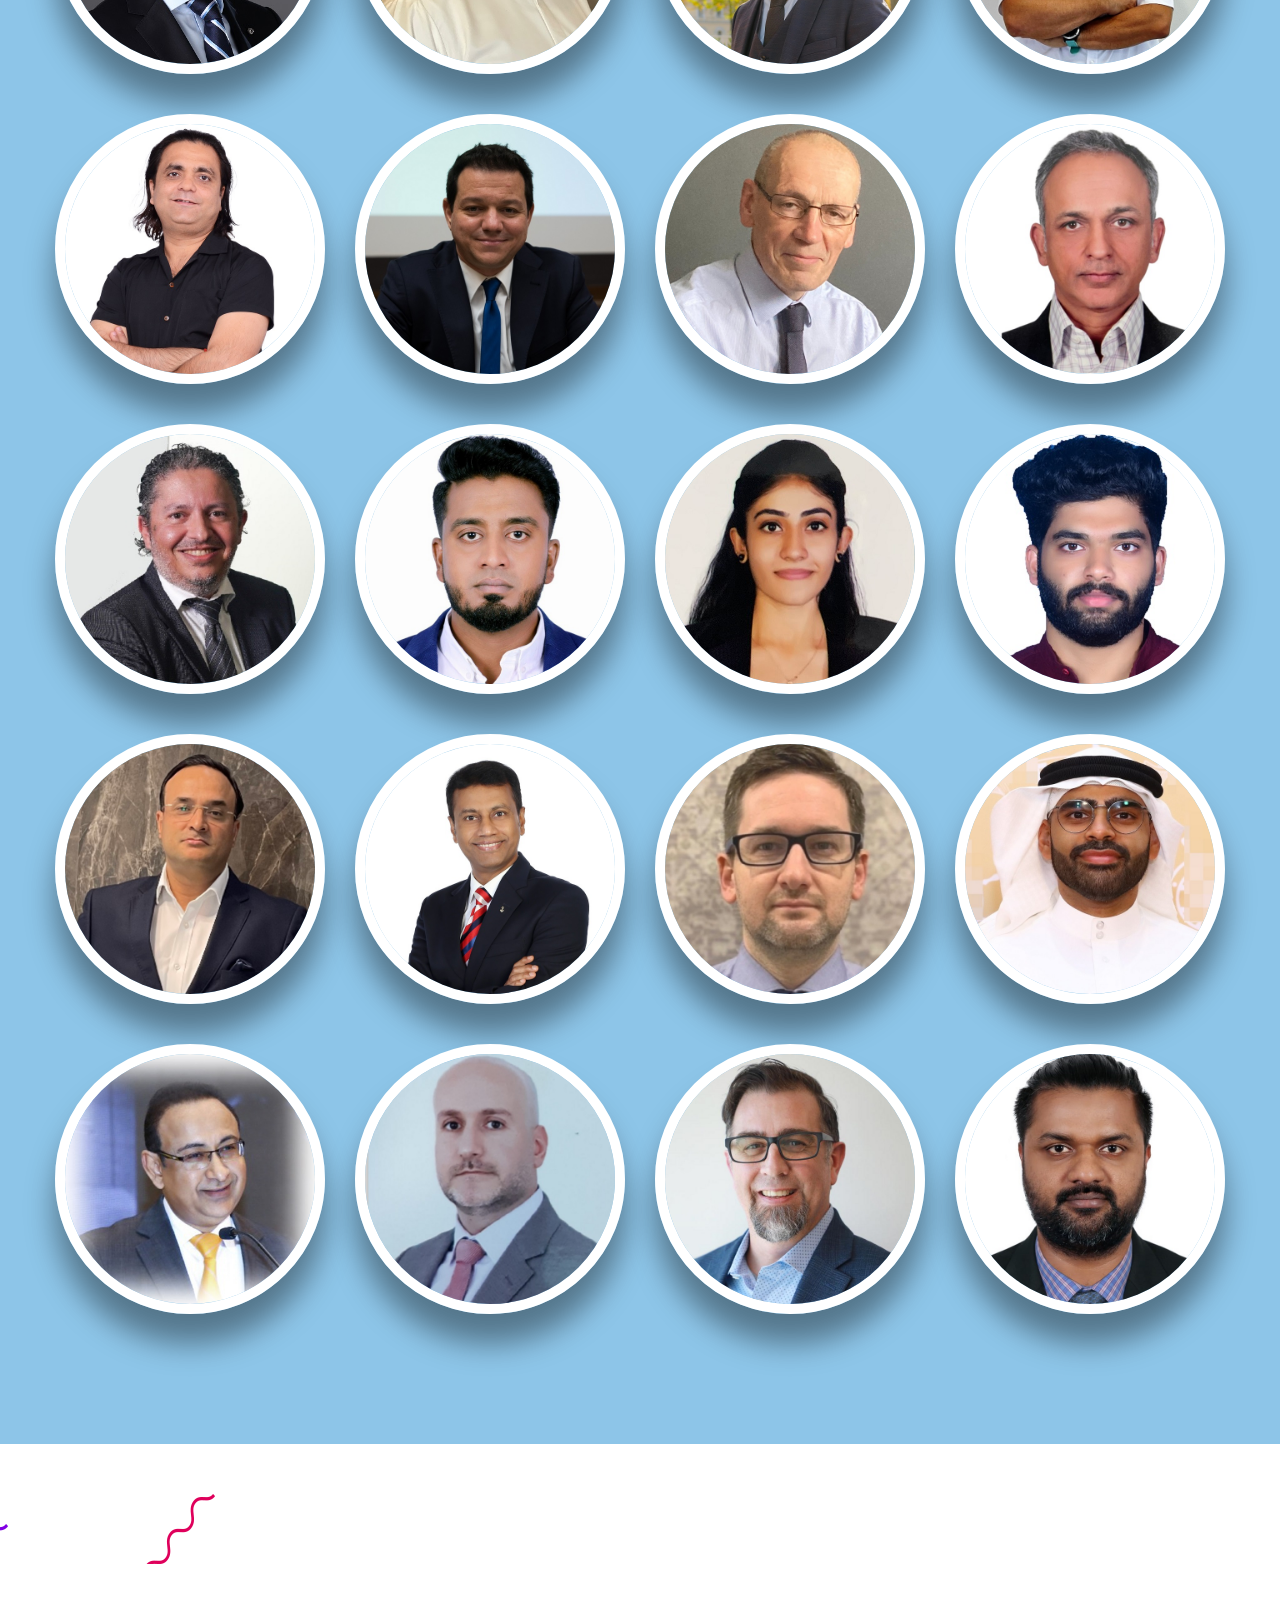
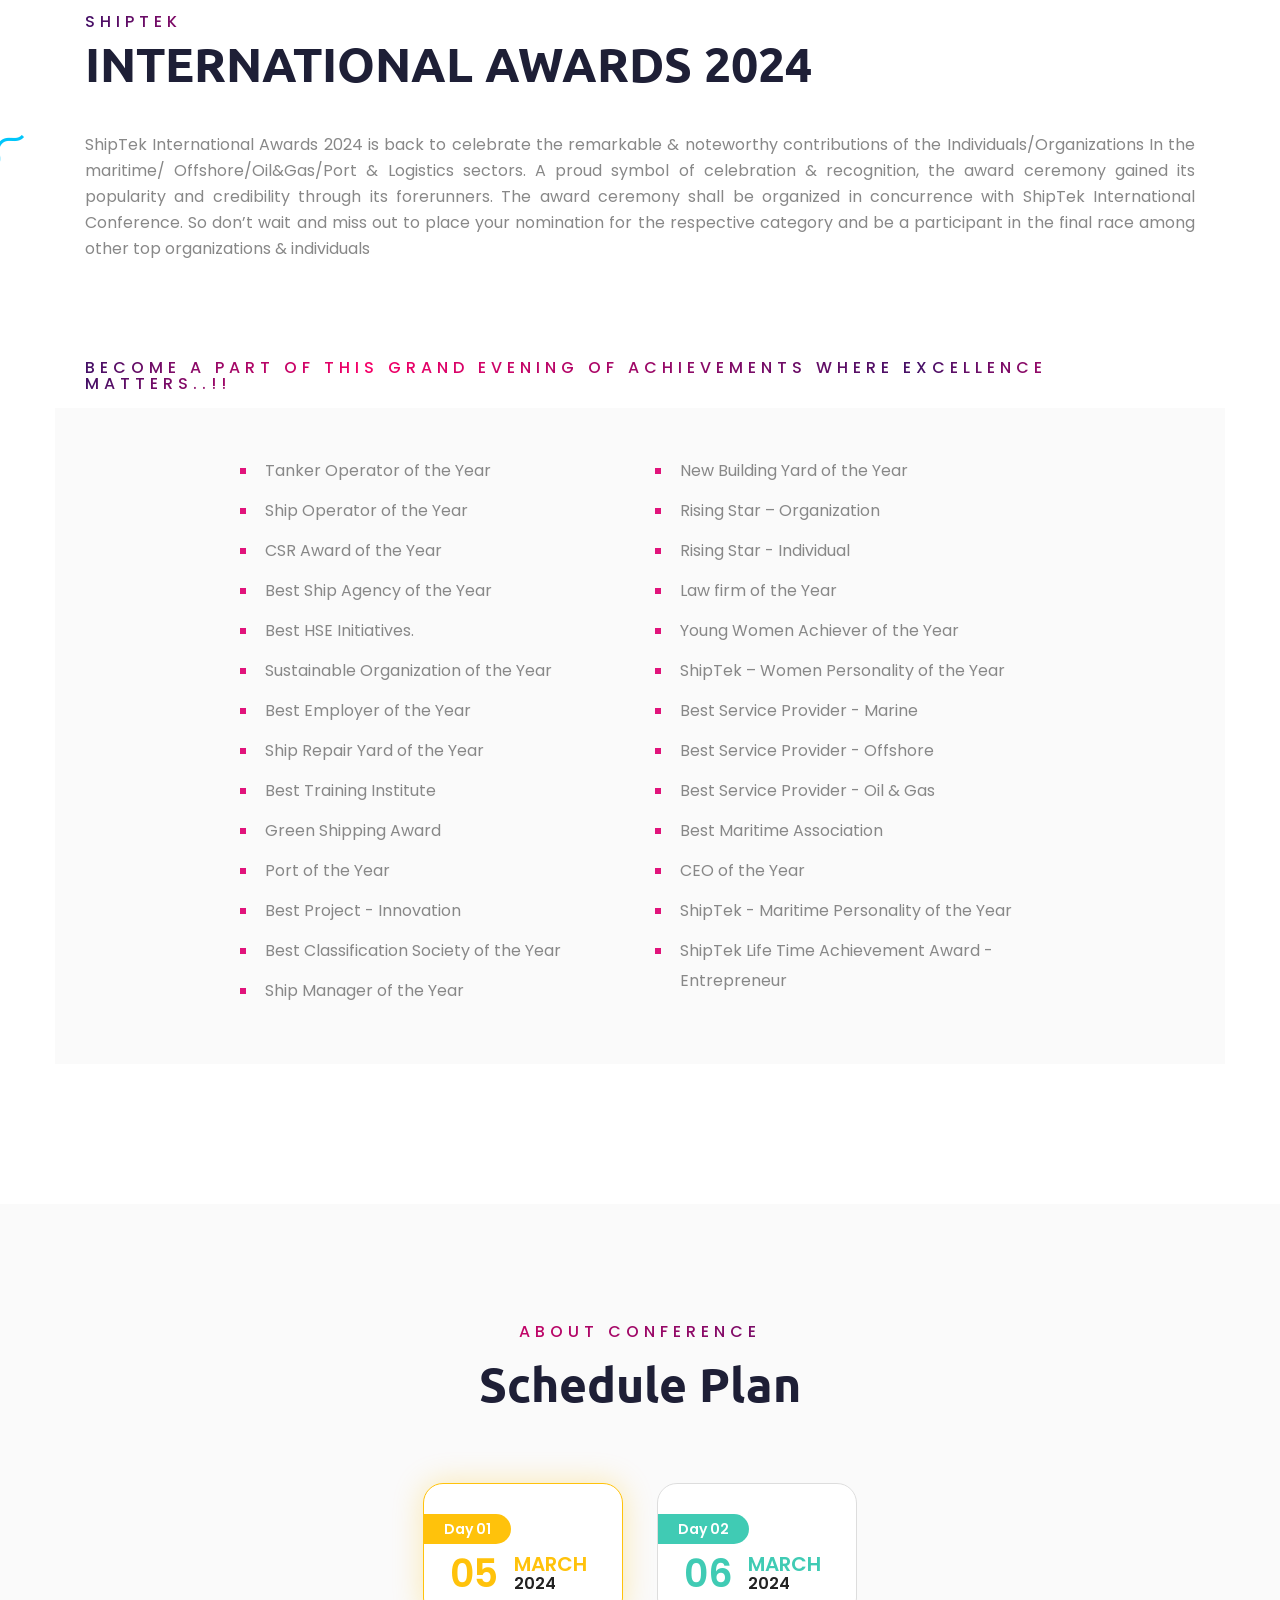
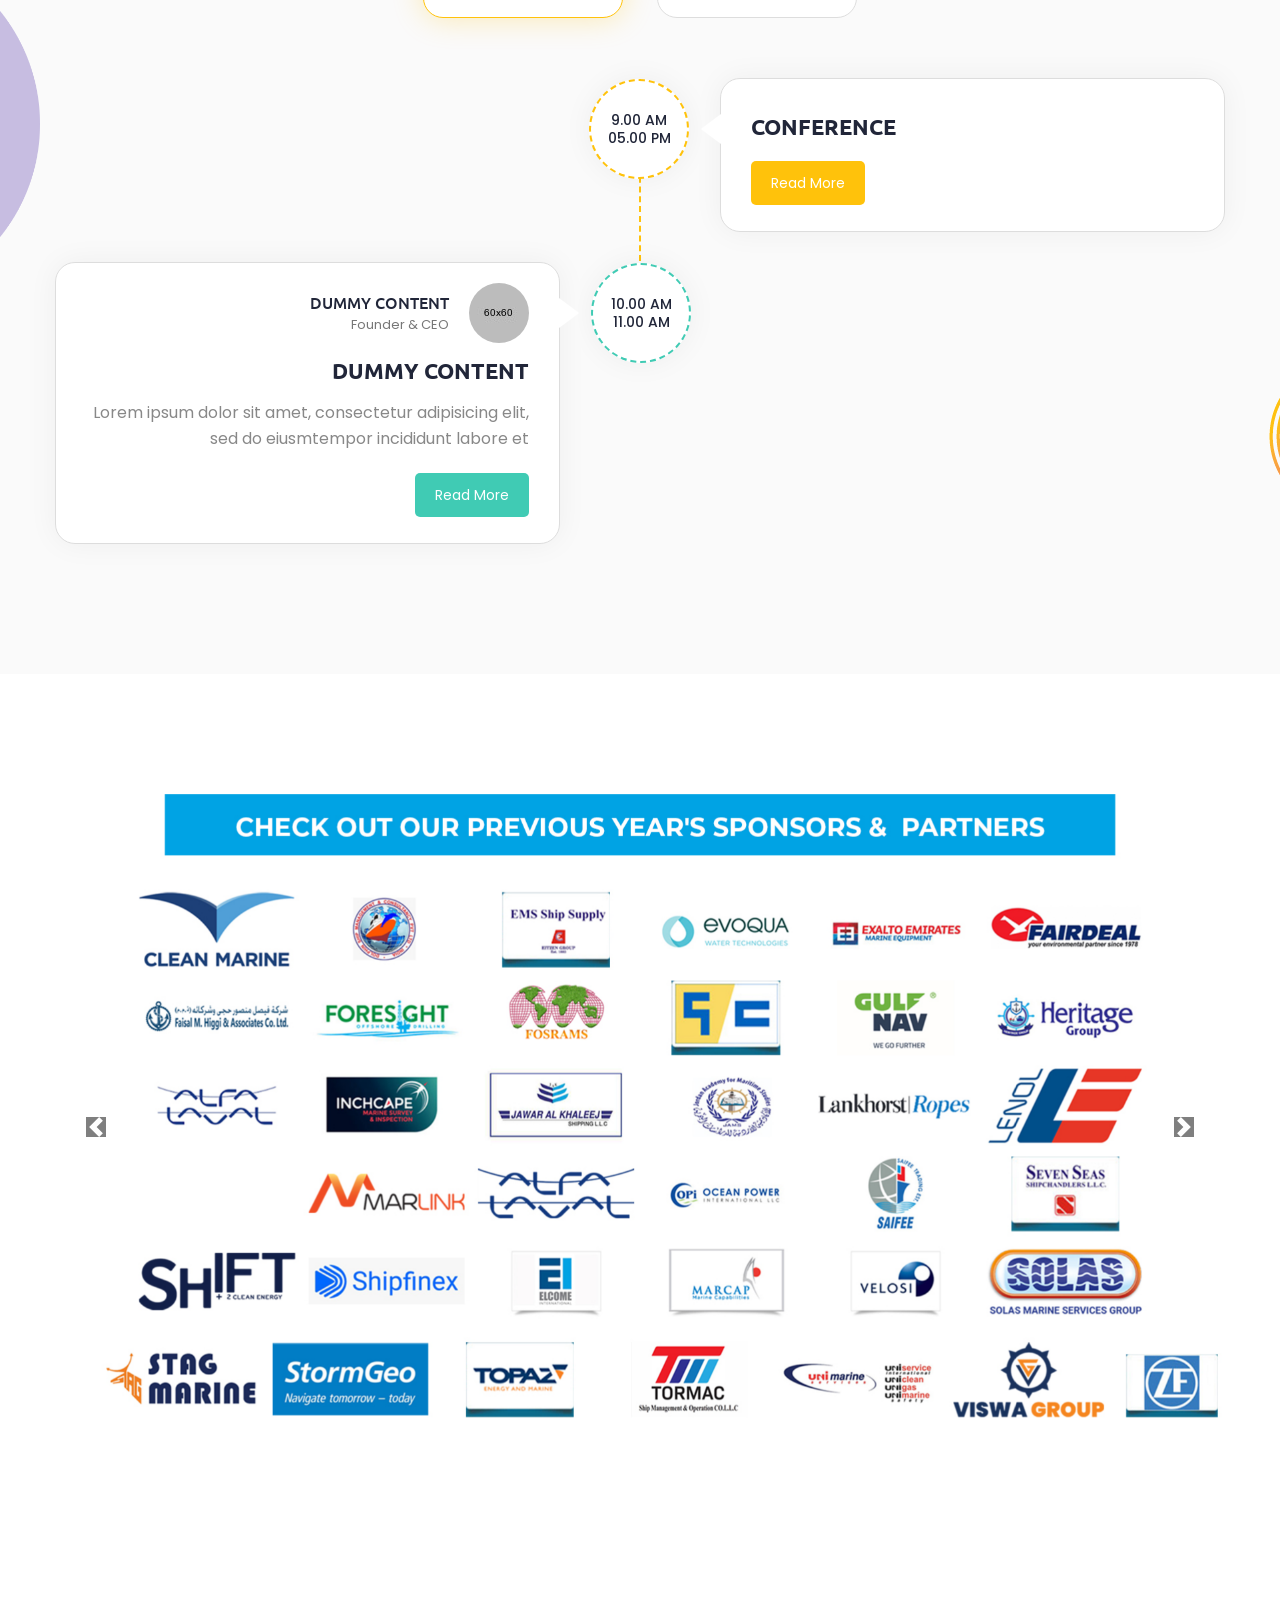
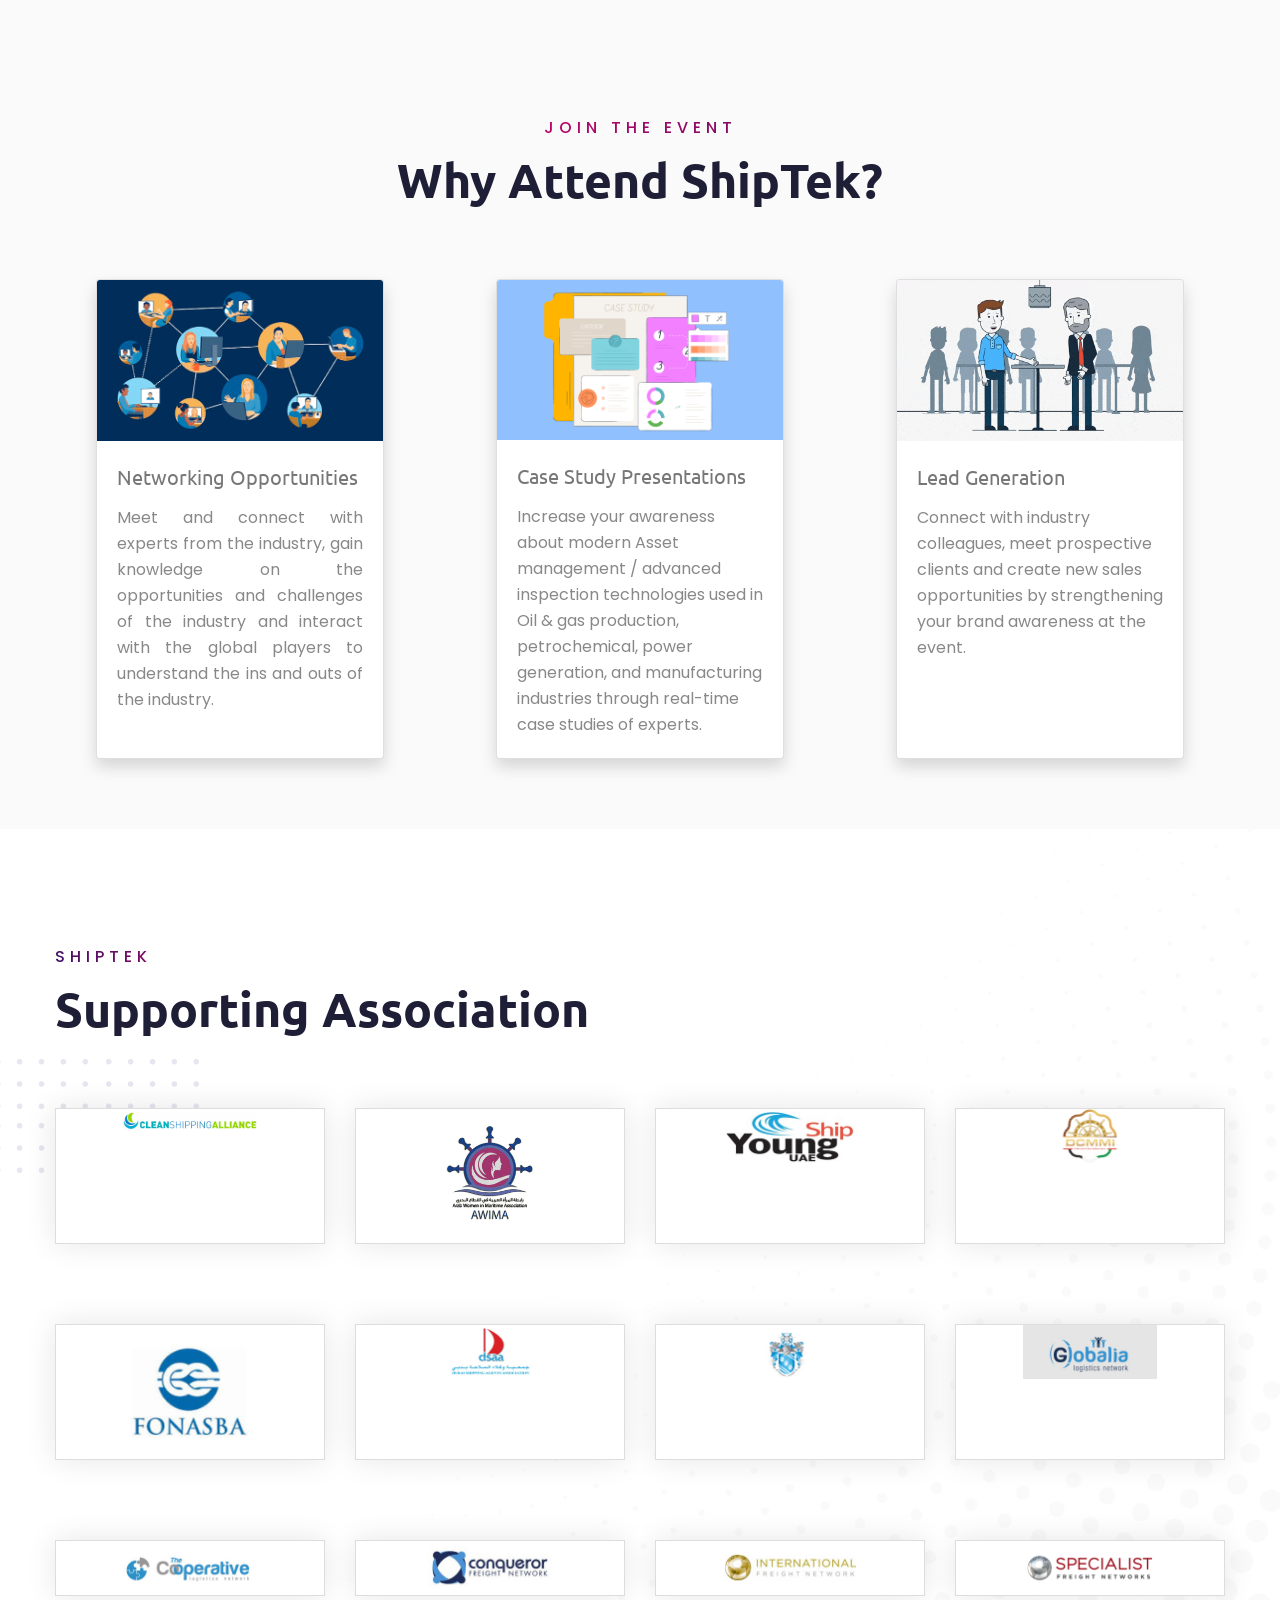
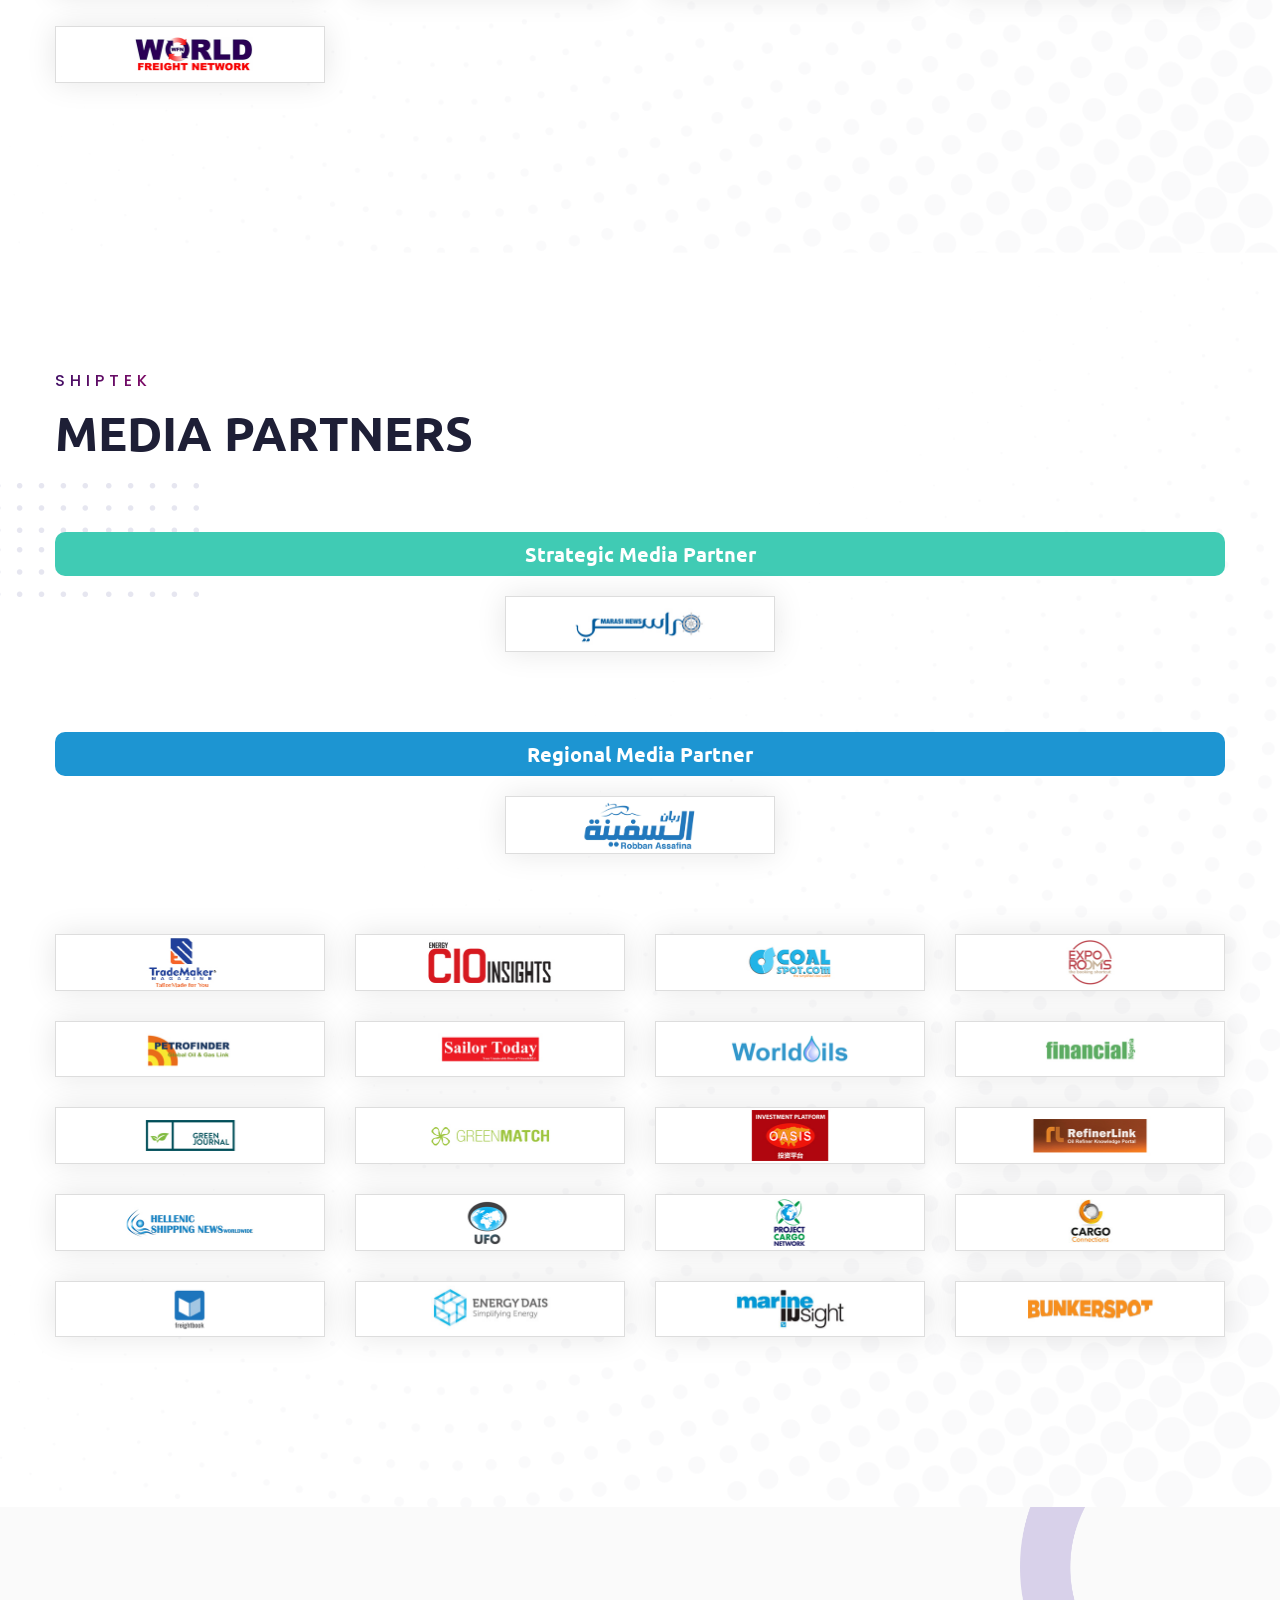
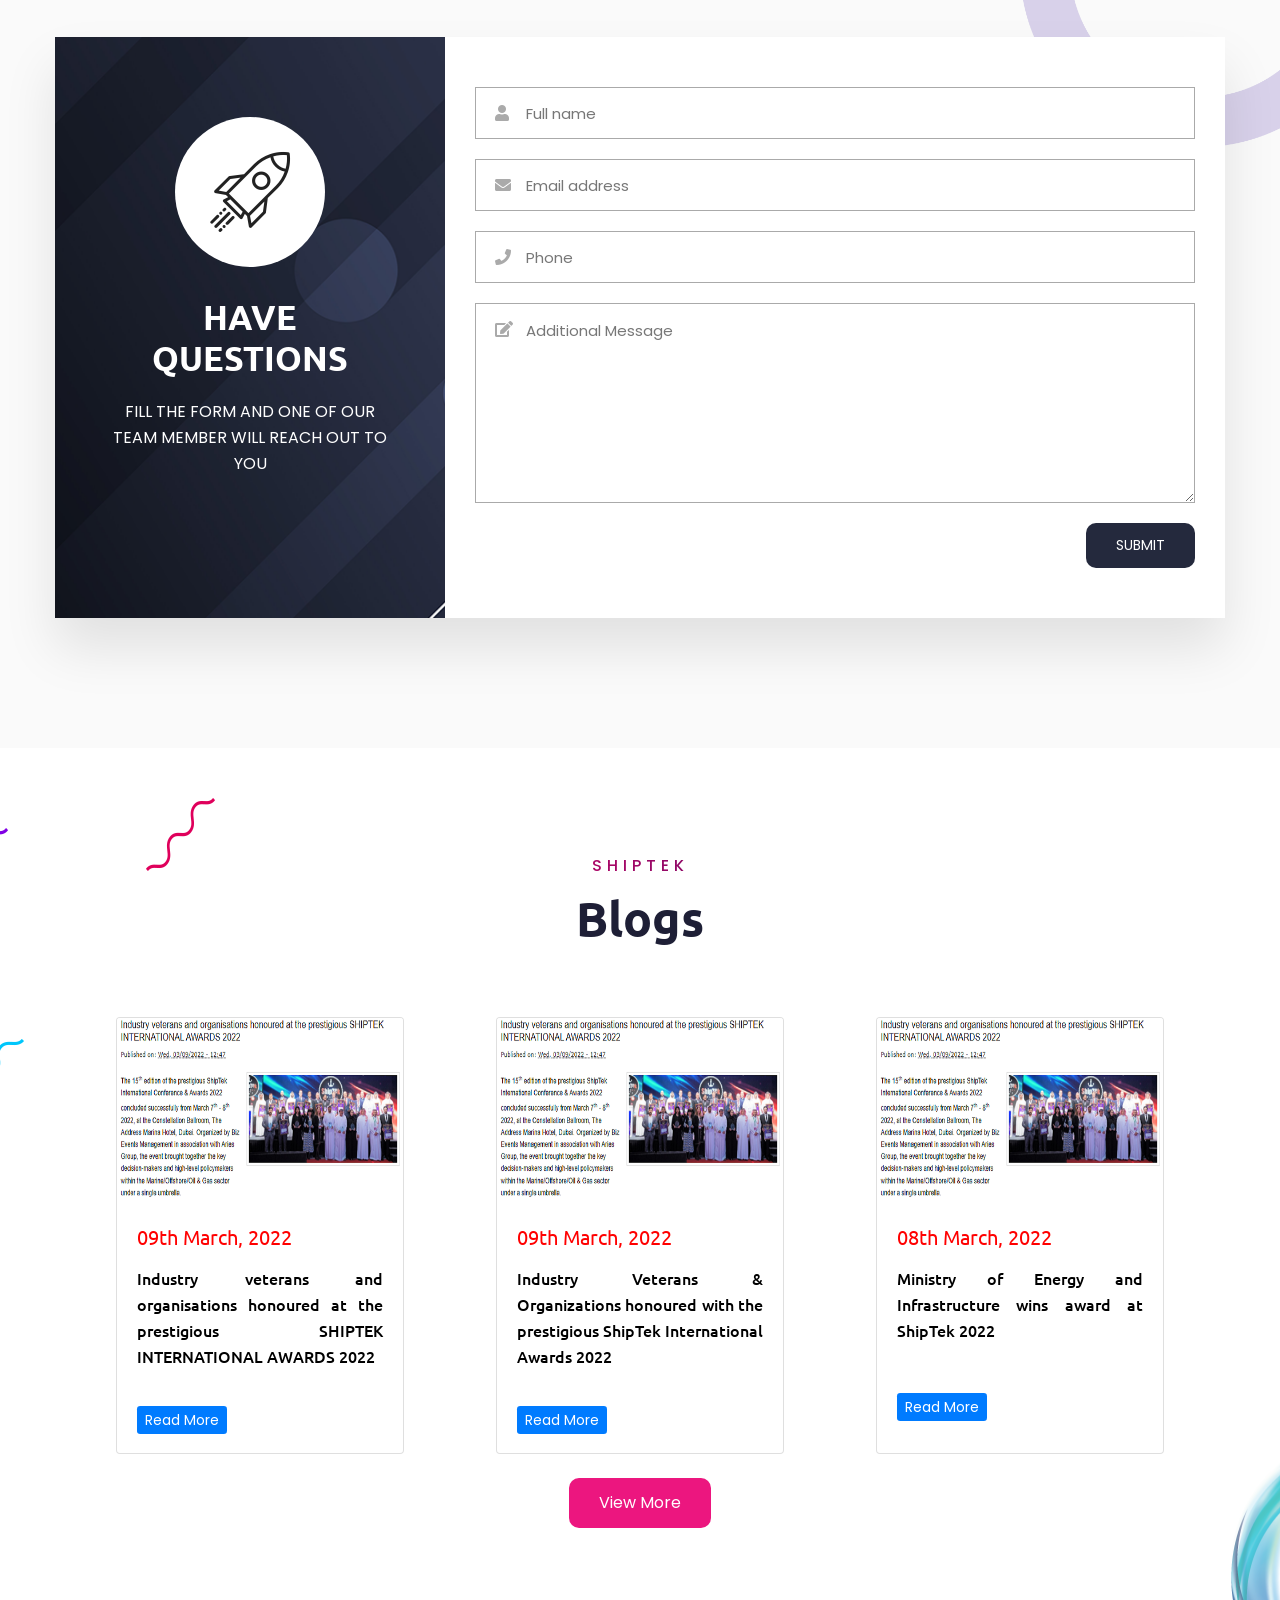
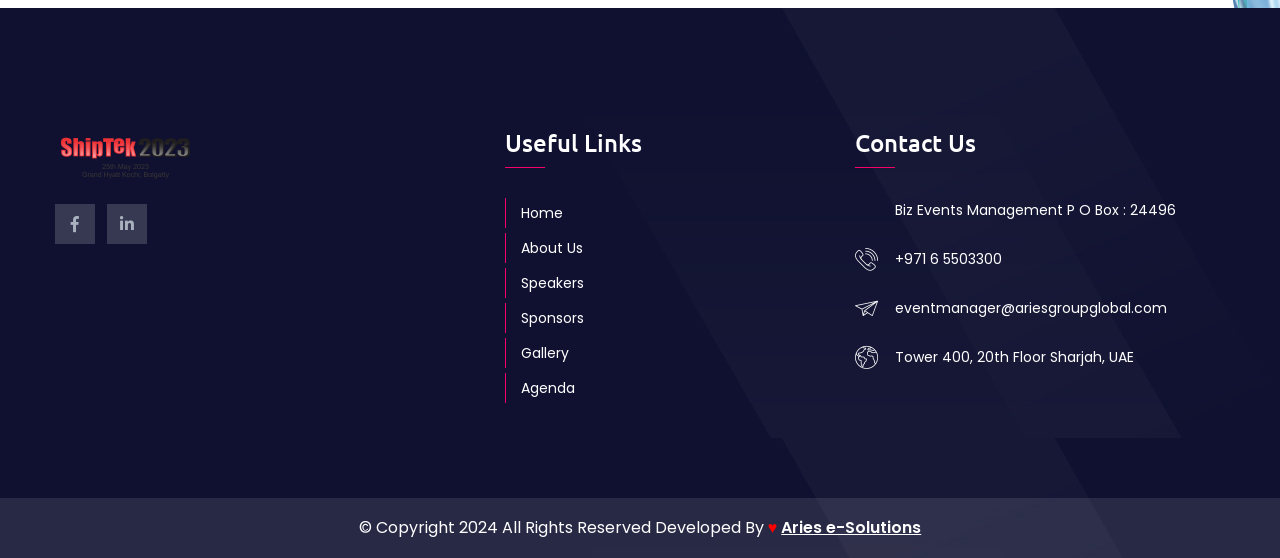
==== commit 3233d91a: "changes the navbar links and command one secton in footer" ====
--- a/index.html
+++ b/index.html
@@ -2710,12 +2710,12 @@
               <div class="footer-widget useful-links">
                 <h2 class="widget-title">Useful Links</h2>
                 <ul class="user-links">
-                  <li><a href="index-2.html">Home</a></li>
-                  <li><a href="about-us.html">About Us</a></li>
-                  <li><a href="services.html">Speakers</a></li>
-                  <li><a href="projects.html">Sponsors</a></li>
-                  <li><a href="blog.html">Gallery</a></li>
-                  <li><a href="contact.html">Agenda</a></li>
+                  <li><a href="index.php">Home</a></li>
+                  <li><a href="#about">About Us</a></li>
+                  <li><a href="#speakers">Speakers</a></li>
+                  <li><a href="#sponsors">Sponsors</a></li>
+                  <li><a href="#">Gallery</a></li>
+                  <li><a href="#agenda">Agenda</a></li>
                 </ul>
               </div>
             </div>
@@ -2806,7 +2806,7 @@
   <!-- End Color Switcher -->
 
   <!--Search Popup-->
-  <div id="search-popup" class="search-popup">
+  <!-- <div id="search-popup" class="search-popup">
     <div class="close-search theme-btn">
       <span class="fas fa-window-close"></span>
     </div>
@@ -2834,7 +2834,7 @@
         </ul>
       </div>
     </div>
-  </div>
+  </div> -->
 
   <!--Scroll to top-->
   <div class="scroll-to-top scroll-to-target" data-target="html">
